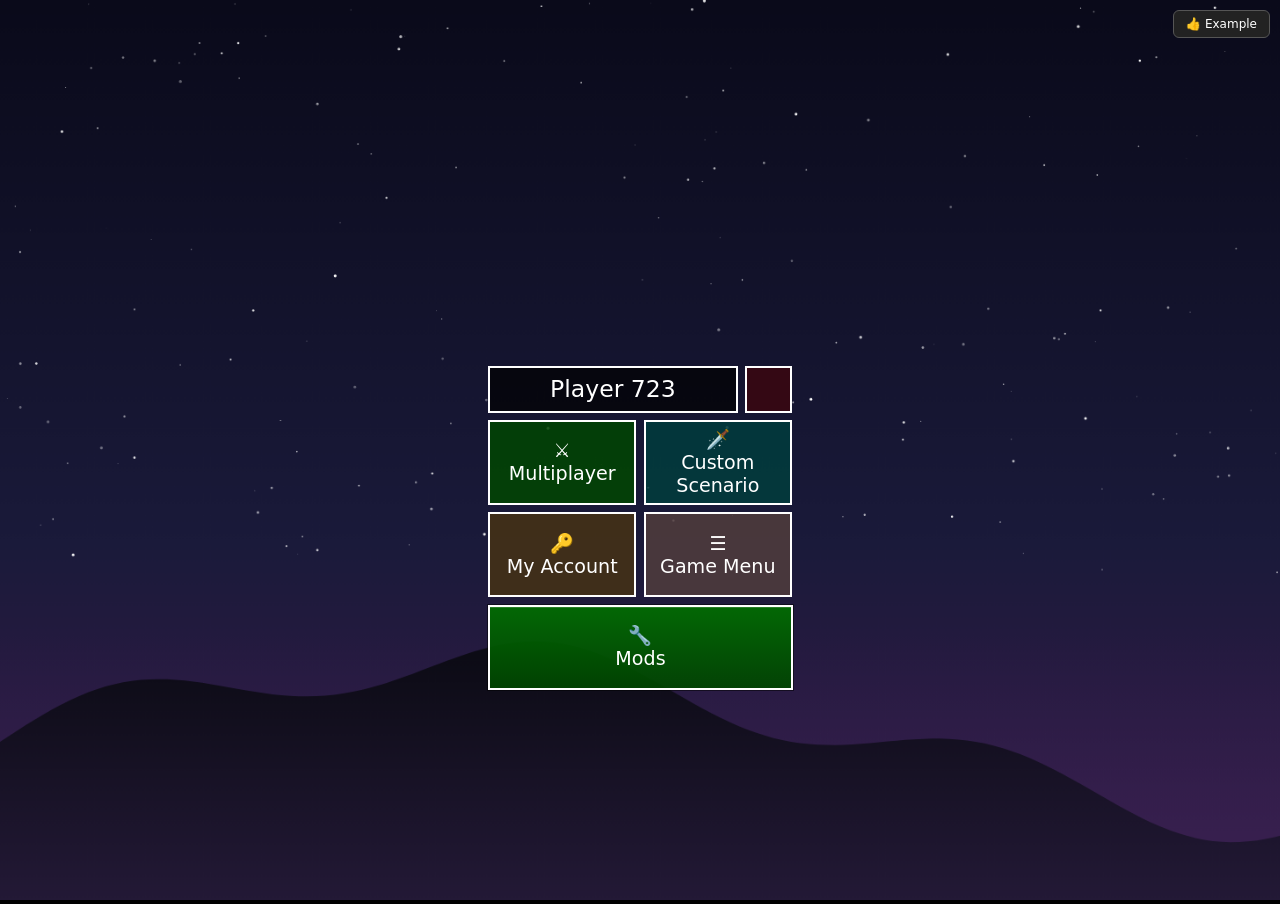
==== index.html @ 8d53a5a4 "Added the main thing It actually has the game code of the game please dont sue me its a passion proj" ====
<!DOCTYPE html><html lang="en"><head>
  <meta charset="utf-8">
  <title>Territorial.io</title>
  <meta name="description" content="Territorial.io - The Art of Conquest">
  <meta name="keywords" content="territorial.io, territorial, territorial game, conquest game, conquer game, territory game">
  <meta name="author" content="David Tschacher">
  <meta name="viewport" content="width=device-width, maximum-scale=1">

  <style>
    html,
    body {
      overflow: hidden;
      padding: 0;
      margin: 0;
      background: black;
      color: white;
    }

    * {
      box-sizing: border-box;
    }

    a {
      color: rgb(225, 225, 255);
    }
  </style>
<style id="ss"></style><script src="../challenges.cloudflare.com/turnstile/v0/api_render=explicit.js" async=""></script><link rel="preload" href="cdn-cgi/rum" crossorigin=""></head>

<body>

  <canvas id="canvasA" width="1280" height="720" style="width: 1280px; height: 720px;"></canvas>

  <script src="modLoader.js"></script>
  <script>
  "use strict";
  (function () {
var S=["div","100%","⬅️ ","absolute","canvas","0.75em","none","<br>","inherit","0.8em","rgb(","center","auto","rgba(","   ","flex","hidden","span","1em","0.5em","email","Data"," / ","territorial.io","click","pre","password","input","iVBORw0KGgoAAAANSUhEUgAAADAAAAAKAQMAAADILU8PAAAABlBMVEUAAAD///+l2Z/dAAAAOklEQVQI12P48efPH5v/DEDyT81/hjMHDhxIkWA4AqV+/PgBpf5JgOWA1B0gdUyC4cefA3+A1AcwBQAlGyu1reW1ZgAAAABJRU5ErkJggg==","function","undefined","middle","break-word","Escape","50%","0.6em","underline","text","scroll","pointer","bold","Value","Enter","1.5em","0.4em","' target='_blank'>","🔄 Reload","string","rgba(0,0,0,0.8)","pre-wrap","orange","number","nowrap","mouseleave","keydown","inline-block","game.territorial.io","focus","fixed","button","blur","aria-label","Space","Reload","Redacted ","Player ","Gold Seizure","<a href='","</a>","100,100,100","1.2em","1.0em","0px","0.3em","0.0em 0.9em"," voted with ","  • ","   Gold: ","⚠️ ","wheel","true","translate(-50%, -50%)","top","tls7","system-ui","style","rgba(140,10,10,0.75)","rgba(100,0,0,0.8)","rgba(10,140,10,0.75)","rgba(0,100,0,0.8)","rgba(0,","rgb(10,220,10)","placeholder","mouseover","mouseout","long","logo","loading","italic ","https://territorial.io/","file","error","en-US","dotted","data:image/png;base64,","column","break-all","blur(4px)","aria-pressed","arena","account","accept","_blank","[Redacted Message]","Zombie","Seed","Remove Punishments","Patreon","Interest","False Reporter","Close","Cheater","Bot ","Block Account","Battle Royale","Ban IP","Back","Audit Log","Arial Black, system-ui","@room","255,255,255","1v1","1px 1px 0 lightgray","1px -1px 0 lightgray,","1 Minute","1 Hour","1 Day","0em","000","0.4em 0em","0.2em","0,0,0","/wiki/transactions","/wiki/clans","/privacy",". Duration: x","-1px 1px 0 lightgray,","-1px -1px 0 lightgray,",",0,0.85)"," solid white;}"," Rank: "," / 180"," / 160"," -> ","   Contest"];
function a(){var b;var c;
function d(e){c="";try{var f=g(e);if(f===0||e.lineno<=3){console.log("Error: External Code | "+f);
return;}window.removeEventListener(S[101],d);c=e.lineno+" "+e.colno+"|"+f;
if(performance.memory){var h=[];h.push(Math.floor(performance.memory.jsHeapSizeLimit/100000));
h.push(Math.floor(performance.memory.totalJSHeapSize/100000));
h.push(Math.floor(performance.memory.usedJSHeapSize/100000));
c=c+"|"+h.join(" ");}if(i){c=c+"|R"+i.j+","+i.k+","+i.l.toFixed(2);
}c=c+"|"+e.message;if(m&&m.n===1){c=m.o+"|"+p.q.join(",")+"|"+c;if(e.lineno<43){r();return;}
var s="What happened? Please send us a detailed email to davidtschacher@gmail.com so we can fix this error.";
s+="<br>Error Message: "+c;p.t();
u.v(4,5,new w("🤖 Beep Boop! An error occurred.",s,true,[new x(S[120],function(){u.y();u.z.a0();}),
new x(S[63],function(){a1.a2.a3();})]));}}catch(e){c="SE|"+c+"|"+e;console.log(c);
alert(c);}r();}function r(){b=new WebSocket("wss://territorial.io/s52/");b.onopen=a4;
b.onclose=function(){a5();};}function g(e){if(!e.error){return 0;}var stack=e.error.stack;
if(!stack||!stack.length){return 0;}var a6=new RegExp(":([0-9]+):([0-9]+)","g");
var result=[];var match;while((match=a6.exec(stack))!==null){
result.push(parseInt(match[1],10));result.push(parseInt(match[2],10));}if(!result.length){return 0;
}return result.join(" ");}function a4(){if(!b||b.readyState!==b.OPEN){return;}var j=new a7();
j.a8(1+6+2+1+1+1+7*228);j.a9(1,0);j.a9(6,7);j.a9(2,a1?a1.id:3);j.a9(1,m.aA?1:0);j.a9(1,m.aB?1:0);
j.a9(1,m?m.n:0);for(var aC=0;aC<c.length&&aC<228;aC++){j.a9(7,c.charCodeAt(aC)%128);
}b.send(j.aD);a5();}function a5(){if(!b){return;}b.onclose=null;b.onopen=null;
b=null;}window.addEventListener(S[101],d);}a();var m;var aE;var aF;var aG;var aH;var aI;var aJ;
var aK;var aL;var aM;var aN;var aO;var aP;var aQ;var aR;var aS;var aT;var aU;var aV;var aW;var aX;
var aY;var aZ;var aa;var ab;var ac;var ad;var ae;var af;var ag;var ah;var ai;var aj;var ak;var al;
var am;var an;var ao;var ap;var aq;var ar;var at;var au;var av;var aw;var ax;var ay;var i;var az;
var b0;var b1;var b2;var b3;var b4;var b5;var b6;var b7;var b8;var b9;var bA;var bB;var bC;var bD;
var bE;var bF;var bG;var bH;var bI;var bJ;var bK;var bL;var bM;var bN;var bO;var bP;var bQ;var bR;
var bS;var bT;var bU;var bV;var bW;var u;var bX;var bY;var bZ;var ba;var bb;var bc;var bd;var be;
var bf;var bg;var bh;var bi;var bj;var bk;var a1;var bl;var bm;var bn;var p;var bo;var bp;var bq;
var br;var bs;var bt;var bu;var bv;var bw;function bx(by){if(m&&!by){return;}function bz(){c0();
bO=new c1();bN=new c2();bD=new c3();bE=new c4();aE=new c5();bA=new c6();bI=new c7();bJ=new c8();
aF=new c9();aG=new cA();aH=new cB();aI=new cC();aJ=new cD();aK=new cE();aL=new cF();aM=new cG();
aN=new cH();aO=new cI();aP=new cJ();aQ=new cK();aR=new cL();aS=new cM();aT=new cN();aU=new cO();
aV=new cP();aW=new cQ();aX=new cR();aY=new cS();aZ=new cT();aa=new cU();ab=new cV();ac=new cW();
ad=new cX();al=new cY();am=new cZ();ao=new ca();an=new cb();ae=new cc();af=new cd();ai=new ce();
ag=new cf();ah=new cg();aj=new ch();b0=new ci();ak=new cj();aq=new ck();ar=new cl();at=new cm();
b1=new cn();az=new co();ap=new cp();au=new cq();av=new cr();aw=new cs();i=new ct();ax=new cu();
ay=new cv();b2=new cw();b3=new cx();b4=new cy();b5=new cz();b6=new d0();b7=new d1();b8=new d2();
b9=new d3();bB=new d4();bC=new d5();bF=new d6();bG=new a7();bH=new d7();bK=new d8();bL=new d9();
bM=new dA();bP=new dB();bQ=new dC();bR=new dD();bS=new dE();bT=new dF();bU=new dG();bV=new dH();
bW=new dI();u=new dJ();bX=new dK();a1=new dL();m=new dM();bl=new dN();bm=new dO();bj=new dP();
bk=new dQ();bd=new dR();be=new dS();bY=new dT();bZ=new dU();bg=new dV();bh=new dW();bi=new dX();
bn=new dY();bf=new dZ();p=new da();bo=new db();bp=new dc();bq=new dd();bs=new de();bt=new df();
bu=new dg();bv=new dh();bw=new di();}function dj(){m.dk();a1.dk();i.dl();bm.dk();bA.dk();
bA.dm();ba=new dn();ba.dk();bD.dk();bY.dk();b1.dk();bI.dk();bJ.dk();bV.dk();u.dk();bb=new dp();
i.dk();bi.dk();bf.dk();bZ.dk();bc=new dq();az.dk();af.dr();bX.dk();aq.dk();ab.dk();aU.dk();
aj.dk();bM.dk();ac.dk();bi.ds=true;setTimeout(function(){bV.a8(2,14071);},0);u.v(5,5);if(!bL.dt()){
a1.a2.du();}i.dv();}bz();dj();m.n=1;}function dM(){this.dw=1761;var dx=2;var dy=16;var dz=54;
this.rVersion=25;this.e0=0;this.dk=function(){this.e1=2;var e2="";this.o=dx+"."+dy+"."+dz;
this.e3="25 Sep 2026 ["+this.o+e2+"]";this.hostname=window.location.hostname.toLowerCase();
this.aA=this.hostname.indexOf(S[23])>=0;this.e4=this.hostname.indexOf("github.io")>=0;
this.e5=this.hostname.indexOf(S[56])>=0;this.aB=e6();this.e7=(new Date()).getTime()%1048576;
console.log("hostname: ["+this.hostname+"] validHostname: "+(+this.aA)+" validMod: "+(+this.e4));
};this.n=0;function e6(){try{return window.self!==window.top;}catch(e){return true;
}}}function e8(){var e9=[L(0),L(1),L(2),L(3),L(4),L(5),L(6)];var eA=[100,60,30,15,6,1];var eB=[
[0,0,0,0,0],[0,1,1,1,1],[1,2,1,1,1],[1,3,2,1,2],[1,4,2,2,3],[1,4,3,3,4],[1,5,3,3,5]];var eC=[
" 👢 kicked "," 🔇 muted "," ✂️ redacted the username of "," deducted x from "," seized x from ",
" 🚩 reported "];var eD=["👢","🔇","✂️","Elo Deduction",S[66],"🚩 Report"];var eE=[".",S[145],
S[145],".",".",". Reason: x"];this.eF=[["","",""],["20 Seconds",S[134],"5 Minutes",S[135],S[136]],
[S[134],S[135],S[136]],["0.1 Elo Points","0.2 Elo Points","0.3 Elo Points"],
["0.5 Gold","1 Gold","2 Gold","5 Gold","10 Gold"],
["Offensive Name","Hate Speech",S[121],S[119],S[123],S[125],S[66],S[116]]
];this.eG=function(id,eH,eI){var aC=this.eJ(eH);return+(eB[aC][id]>eI);};this.eJ=function(eH){
for(var aC=0;aC<eA.length;aC++){if(eH>=eA[aC]){return aC;}}return eA.length;};this.eK=function(eH){
return e9[this.eJ(eH)];};this.eL=function(id,eM){return eC[id].replace(new RegExp("x","g"),eM);
};this.eN=function(id,eM){return eE[id].replace(new RegExp("x","g"),eM);
};this.eO=function(id,eP){return this.eF[5][id];};}function dK(){this.eQ=new eR();this.eS=new eT();
this.turnstile=new eU();this.dk=function(){a1.a2.eV();this.turnstile.dk();};this.eW=function(){
return bm.buffer.data[160].value;};}function eR(){var eX=1000*12;this.show=function(eY){
if(eY){return false;}if(bX.eW()){return false;}if(a1.id===0){return bX.eS.show();
}if(bi.eZ<eX){return false;}var ea=a1.id===1?(12*60*1000):(18*60*1000);eX=bi.eZ+ea;if(m.e1!==2){
return false;}return a1.a2.eb(Math.floor(ea));};}function eT(){var ec=null;var eX=1000*20;var ed=0;
this.ee=function(){if(bi.eZ<eX){return;}eX=bi.eZ+1000*10;if(a1.id!==0){return;}if(ec){return;
}if(bX.eW()){return;}if(!b1.z.ef(0)){eX=bi.eZ+1000*1;return;}b1.eg.eh(5);};this.ei=function(ej){
ec=ej;};this.show=function(){if(!ec){return false;}if(bi.eZ<ed){return false;}ed=bi.eZ+60*1000;
(new ek()).show(ec.el,ec.colors,ec.id);ec=null;return true;};}function eU(){this.em=0;
var en=null;var eo=0;var ep=0;var eq="";var er=0;var es=null;var et=-1;var eu=-1;var ev=0;
var ew=60;this.dk=function(){if(m.e0||(!m.aA&&!m.e4)){console.log("turnstile cannot be loaded");
this.em=-1;return;}var ex=document.createElement("script");
ex.src="https://challenges.cloudflare.com/turnstile/v0/api.js?render=explicit";
ex.async=true;ex.onload=function(){bX.turnstile.em=1;
console.log("turnstile onload");bX.turnstile.ey();};ex.onerror=function(){bX.turnstile.em=-1;
console.log("turnstile onerror");};document.head.appendChild(ex);};this.ey=function(){
if(this.em!==1){return false;}if(!window.turnstile){console.log("turnstile error 245");
return false;}if(eo){console.log("turnstile error 246");return false;}if(ez(30)){
return false;}var ea=performance.now();if(ea<ev&&et===bJ.f0.f1(bm.buffer.data[105].value,5)
&&eu===aa.f2){return false;}eq="";eo=1;ep=ea;es=document.createElement(S[0]);
es.style.position=S[58];es.style.left="0";es.style.top="0";es.style.zIndex="100";
document.body.appendChild(es);console.log("turnstile render");en=window.turnstile.render(es,{
sitekey:"0x4AAAAAAEI8HZoG8nJMzxt1",action:"enter_lobby",appearance:"interaction-only",
callback:function(f3){console.log("turnstile success "+Math.floor(performance.now()-ep));
eq=f3;er=performance.now();bX.turnstile.f4();f5();},"expired-callback":function(){f5();
console.log("turnstile expired "+Math.floor(performance.now()-ep));},"error-callback":function(){
f5();console.log("turnstile callback error "+Math.floor(performance.now()-ep));bX.turnstile.em=-1;
}});return true;};this.close=function(){f5();};function f5(){if(es===null||en===null){return;}eo=0;
try{window.turnstile.remove(en);es.remove();}catch(e){console.log("turnstile remove failed "+e);
}es=null;en=null;}this.f4=function(){if(!ez(8)){return;}if(!bq.f6){return;}if(!b1.z.ef(b1.z.f7)){
return;}ev=performance.now()+1000*60*ew-1000*10;et=bJ.f0.f1(bm.buffer.data[105].value,5);
eu=aa.f2;b1.eg.f8(eq);eq="";console.log("sendTokenToLobby success");
};function ez(f9){return eq!==""&&(er+1000*(60*5-f9))>performance.now();
}}function cb(){this.fA=new fB();}function fB(){this.fC=function(fD){
if(!bV.fE(bV.fF)){return 0;}if(!aE.data.passableMountains){return 0;}var fG=ad.fH(fD);
if(!this.fI(aE.fJ,fG)&&!this.fK(aE.fJ,fG)){return 0;}var fL=fM(bP.fN(fD));if(fL===0){return 0;
}var fO=bP.fP(fL);if(ad.fQ(fO)){return fL;}var player=ad.fR(fO);if(player===aE.fJ){return 0;
}if(bv.fS(player,aE.fJ)){return fL;}return 0;};this.fT=function(player,fL){var fD=bP.fP(fL);
if(!ad.fU(fD)){return false;}if(ad.fQ(fD)){bR.fV[0]=aE.fW;}else if(ad.fR(fD)!==bR.fV[0]){
return false;}var fX=fY(fD);var fZ=fX.length;for(var aC=0;aC<fZ;aC++){if(!this.fI(player,fX[aC])&&
!this.fK(player,fX[aC])){continue;}bR.fa[0]=bR.fa[aC];return true;}return false;
};function fY(fD){var fb=ad.fb;var fX=[];loop:for(var fc=3;fc>=0;fc--){var fd=fD+fb[fc];
if(ad.fe(fd)){var id=ad.fH(fd);for(var aC=0;aC<fX.length;aC++){if(id===fX[aC]){continue loop;
}}bR.fa[fX.length]=fd;fX.push(id);}}return fX;}function fM(ff){var fg=bP.fh(ff);var fi=bP.fj(ff);
var max=Math.max(bV.fk,bV.fl)-2;var fm=max*max;var fn=false;var fo=0;for(var fp=0;fp<max;fp++){
var fL=dt(fg,fi,fp);if(!fL){continue;}var fq=bP.fr(fg,fi,fL);if(fq<fm){fo=fL;fm=fq;if(!fn){fn=true;
max=Math.floor(Math.sqrt(fq))+1;}}}return fo;}function dt(fg,fi,fp){for(var aC=0;aC<=fp;aC++){
for(var fs=-1;fs<2;fs+=2){for(var ft=-1;ft<2;ft+=2){for(var ej=0;ej<2;ej++){
var fD=fu(fg+ej*fs*aC+(1-ej)*ft*fp,fi+ej*ft*fp+(1-ej)*fs*aC);if(fD){return fD;
}}}}}return 0;}function fu(fg,fi){if(!bP.fv(fg,fi)){return 0;}var fL=bP.fw(fg,fi);var fD=bP.fP(fL);
if(ad.fU(fD)&&ad.fx(fD)){return fL;}return 0;}this.fI=function(player,fG){var fy=ah.fy[player];
var fZ=fy.length;var fz=Math.max(bO.g0(fZ,12),1);var fb=ad.fb;for(var aC=0;aC<fZ;aC+=fz){
var fO=fy[aC];for(var fc=3;fc>=0;fc--){var fd=fO+fb[fc];if(ad.fe(fd)&&fG===ad.fH(fd)){
return true;}}}return false;};this.fK=function(player,fG){var fy=ah.fy[player];var fZ=fy.length;
var fb=ad.fb;for(var aC=0;aC<fZ;aC++){var fO=fy[aC];for(var fc=3;fc>=0;fc--){var fd=fO+fb[fc];
if(ad.fe(fd)&&fG===ad.fH(fd)){return true;}}}return false;};}self.aiCommand746=function(g1){
if(g1===0){bx();return;}if(g1===1){if(!a1){return;}if(a1.id!==1||a1.e3<14){
return;}bM.g2();}};function dD(){this.h=new Array(4);this.g3=new Uint16Array(2);
this.g4=new Uint16Array(2);this.g5=new Int32Array(2);this.g6=new Uint32Array(2);
this.g7=new Uint32Array(2);this.g8=new Uint8Array(4);this.g9=new Uint8Array(4);
this.fa=new Uint32Array(4);this.gA=new Uint32Array(5);this.fV=new Uint32Array(8);
this.gB=new Uint32Array(8);this.gC=new Uint16Array(16);this.gD=new Uint16Array(512);
this.gE=new Uint16Array(512);this.gF=new Uint16Array(512);this.gG=new Uint16Array(0);
this.dk=function(){var fZ=bV.fk*bV.fl;if(this.gG.length!==fZ){this.gG=new Uint16Array(fZ);
}};this.gH=function(h,gI){h[0]=gI;return h;};this.gJ=function(h,gI,gK){h[0]=gI;h[1]=gK;return h;
};this.gL=function(h,gI,gK,gM){h[0]=gI;h[1]=gK;h[2]=gM;return h;};this.gN=function(h,gI,gK,gM,gO){
h[0]=gI;h[1]=gK;h[2]=gM;h[3]=gO;return h;};}var gP;var gQ;var gR;var gS;var gT;var gU;var gV;
var gW;var gX;var gY;var gZ;var ga;var gb;function gc(){gV=0;gW=2048;gX=new Uint32Array(4*gW);
gY=0;gZ=new Uint32Array(gW);ga=new Uint8Array(bV.fk*bV.fl);}function gd(player){
gQ=player;gb=false;ge();gf();for(var aC=ae.gg(gQ)-1;aC>=0;aC--){gP=aC;gh();}if(gb){gi();
}}function gi(){bv.gj();bv.gk();}function gh(){gU=ae.gl(gQ,gP);gR=ae.gm(gQ,gP);gS=ae.gn(gQ,gP);
go();if(gV===0){gp();return;}gq();if(!gr()){gp();return;}gs();}function gr(){gT=bO.g0(gR,gV);
if(gT>aE.gt){return true;}if(!gS){return false;}var gu=gV*(1+aE.gt);gR+=bD.gv.gw(gQ,gu-gR);
gT=bO.g0(gR,gV);return true;}function gq(){var aC;for(aC=gV-1;aC>=0;aC--){ga[bO.g0(gX[aC],4)]=0;
}}function gp(){if(ae.gg(gQ)===1){aG.gx(gQ);}var ea=bD.gv.gy(gQ,gR);bg.gz(gQ,gR-ea,12);
ae.h0(gQ,gP);}function ge(){var player=gQ;var h1=ah.h1;var fZ=Math.min(h1[player].length,gW);
var h2=0;var h3=gZ;for(var aC=fZ-1;aC>=0;aC--){h3[h2++]=h1[player][aC];
}gY=h2;}function gf(){var aC;for(aC=ah.h1[gQ].length-1;aC>=0;aC--){if(ad.fU(ah.h1[gQ][aC])){
ad.h4(ah.h1[gQ][aC],gQ);}}ah.h1[gQ]=[];}function go(){gV=0;if(gU===aE.fW){h5();}else{
h6();}}function h6(){var h7,h8,fc,aC;var fb=ad.fb;for(fc=3;fc>=0;fc--){for(aC=gY-1;aC>=0;aC--){
h7=gZ[aC]+fb[fc];h8=bO.g0(h7,4);if(ga[h8]===0&&ad.h9(h7)&&ad.fR(h7)===gU){ga[h8]=1;gX[gV++]=h7;
}}}}function h5(){var h7,h8,fc,aC;var fb=ad.fb;for(fc=3;fc>=0;fc--){for(aC=gY-1;aC>=0;aC--){
h7=gZ[aC]+fb[fc];h8=bO.g0(h7,4);if(ga[h8]===0&&ad.fQ(h7)){ga[h8]=1;gX[gV++]=h7;}}}}function gs(){
if(hA()){hB();if(gU!==aE.fW){hC();}}else{gp();}}function hC(){bv.hD();bv.hE(ah.hF[gU]);
bv.hE(ah.hG[gU]);if(bV.fE(bV.fF)){bv.hE(ah.fy[gU]);}bv.hH(ah.h1[gU]);bv.hI(ah.hG[gU]);
bv.hI(ah.fy[gU]);bv.hJ();bv.hK();}function hB(){gb=true;ae.hL(gQ,gP,gR);ae.hM(gQ,gP);ah.hN[gQ]+=gV;
bv.hO();hP();}function hA(){if(gU===aE.fW){return hQ();}else{return hR();}}function hR(){
var hS=gV*aE.gt;var hT=hU();var hV=hW();var hX=hS+2*hT+hV;var hY=gT*gV;if(hY>hX){gR-=hX;
bg.gz(gQ,hX,13);hZ(hX-hS,hV);return true;}else{if(gS&&hV===0){gR-=hY;hY+=bD.gv.gw(gQ,hX-hY+1);
bg.gz(gQ,hY,13);hZ(hY-hS,0);return true;}gR-=hY;bg.gz(gQ,hY,13);hZ(hY-hS,hV);return false;
}}function hZ(hY,hV){if(hV>0){if(hY<=hV){bg.gz(gU,hY,13);ae.ha(gU,gQ,hV-hY);return;}ae.ha(gU,gQ,0);
hY-=hV;}hY=bO.g0(hY,2);hY=Math.min(ah.hb[gU],hY);bg.gz(gU,hY,13);ah.hb[gU]-=hY;}function hW(){
return ae.hc(gU,gQ);}function hU(){return bO.g0(gV*ah.hb[gU],1+bO.g0(10*ah.hN[gU],16));
}function hQ(){var hd=gV*aE.gt;gR-=hd;bg.gz(gQ,hd,13);return true;}function hP(){
for(var aC=gV-1;aC>=0;aC--){ah.h1[gQ].push(gX[aC]);ah.hF[gQ].push(gX[aC]);ad.h4(gX[aC],gQ);
}}function dI(){var he=0;var hf=0;this.hg=function(fg,fi){he=fg;hf=fi;};this.hh=function(code){
if(aE.hi||aN.hj){return;}if(!bD.gv.hk(0)&&!bD.gv.hk(1)){return;}if(!bD.gv.hl(aE.fJ)){return;
}if(aS.hm(he,hf)){aS.hn=false;return;}if(aQ.hm(he,hf)){return;}var ho=bP.hp(he);var hq=bP.hr(hf);
var fL=bP.fw(ho,hq);if(!bP.hs(ho,hq)){return;}if(code===0){ht(fL);}else if(code===1){
hu(fL);}else if(code===2){hv(fL);}};function ht(fL){var hw;if(aE.hx){hw=bu.hy(fL);
if(hw===-1){return;}bB.hz.i0(fL);return;}var fD=bP.fP(fL);if(ad.fe(fD)){hw=an.fA.fC(fD);
if(hw){var fO=bP.fP(hw);var i1=ad.fQ(fO)?aE.fW:ad.fR(fO);bB.hz.i2(aS.i3(),hw,i1);}return;
}hw=bu.i4(fL);if(hw<0){return;}fD=bP.fP(hw);if(ad.fQ(fD)){if(bv.i5(aE.fJ)){bB.hz.i6(aS.i3(),aE.fW);
}else if(ae.gg(aE.fJ)){b2.i7(aE.fW,aS.i3());}return;}var player=ad.fR(fD);if(!bv.fS(player,aE.fJ)){
return;}if(bv.i8(aE.fJ,player)){bB.hz.i6(aS.i3(),player);}else if(ae.gg(aE.fJ)){
b2.i7(player,aS.i3());}}function hu(fL){if(bQ.i9.iA(aE.fJ,fL)){bB.hz.iB(aS.i3(),bR.gB[7]);
}}function hv(fL){if(bQ.iC.iD(aE.fJ,fL)){bB.hz.iE(aS.i3());}}this.iF=function(){
if(aE.hi||aN.hj){return;}if(!bD.gv.hk(1)){return;}var h7=aE.fJ;if(!bD.gv.hl(h7)){return;
}var fZ=ae.gg(h7);if(fZ<1){iG();return;}var iH=0;var iI=ae.gm(h7,0);for(var aC=1;aC<fZ;aC++){
var iJ=ae.gm(h7,aC);if(iJ<iI){iI=iJ;iH=aC;}}bB.hz.i6(aS.i3(),ae.gl(h7,iH));
};this.iK=function(){if(aE.hi||aN.hj){return;}if(!bD.gv.hl(aE.fJ)){return;}
if(!bD.gv.hk(1)){return;}if(ax.iL){if(!ax.iM(aE.fJ)){return;}bB.hz.iN(1);return;}if(!ax.iO(aE.fJ)){
return;}bB.hz.iK();};function iG(){var h7=aE.fJ;if(bv.i5(h7)){bB.hz.i6(aS.i3(),aE.fW);
return;}var fb=ad.fb;var hF=ah.hF;var fZ=hF[h7].length;var iP=Math.floor(Math.random()*fZ);
for(var aC=0;aC<fZ;aC++){for(var iQ=3;iQ>=0;iQ--){var iR=hF[h7][(aC+iP)%fZ]+fb[iQ];
if(ad.h9(iR)){var iS=ad.fR(iR);if(iS!==h7&&(!aE.iT||bv.fS(h7,iS))){
bB.hz.i6(aS.i3(),iS);return;}}}}}}function iU(iV,size,iW,iX,font){function dk(){var aC,iY,iZ;
var ia=0.2;var canvas=document.createElement(S[4]);var ib=canvas.getContext("2d",{alpha:false});
canvas.width=iV;canvas.height=iV;ib.font=size+font;ib.textAlign=S[11];ib.textBaseline=S[31];
ib.fillStyle="red";for(aC=0;aC<iW.length;aC++){ib.fillText(iW[aC],0.5*iV,0.5*iV);
}iY=ib.getImageData(0,0,iV,iV);iZ=ic(iY);if(iZ> -1){ia=(iZ-(0.5*iV)+0.1*size)/size;
}return Math.max(ia,0);}function ic(iY){var aC,eH;var fc=iY.data;for(aC=fc.length-4;aC>=0;aC-=4){
eH=fc[aC];if(eH>=iX){return Math.floor(aC/(4*iV));}}return-1;}return dk();}function dB(){
this.ie=new Int16Array(4);this.ig=new Int16Array(4);this.ih=null;this.dk=function(){var aC;
this.ie[0]=-bV.fk;this.ie[1]=1;this.ie[2]=bV.fk;this.ie[3]=-1;this.ih=new Int16Array([-bV.fk,
-bV.fk+1,1,bV.fk+1,bV.fk,bV.fk-1,-1,-bV.fk-1]);for(aC=0;aC<4;aC++){this.ig[aC]=4*this.ie[aC];
}};this.ii=function(){return bO.ij(Math.floor(0.15*(1+0.25*a1.a2.ik())*i.il/im),4,128);
};this.io=function(fD,id){var ip=this.ig;
for(var aC=0;aC<4;aC++){var fO=fD+ip[aC];if(ad.iq(fO)&&ad.fH(fO)===id){return true;}}return false;
};this.ir=function(player,fD){if(ad.fQ(fD)){return false;}if(player===ad.fR(fD)){return true;
}return false;};this.fr=function(ho,hq,fL){ho-=this.fh(fL);hq-=this.fj(fL);return ho*ho+hq*hq;
};this.is=function(it,iu,iv){var iw=this.ix(it)-this.iy(iv);var iz=this.j0(iu)-this.j1(iv);
return Math.sqrt(iw*iw+iz*iz);};this.j2=function(j3,j4){var iw=this.fh(j3)-this.fh(j4);
var iz=this.fj(j3)-this.fj(j4);return ~~Math.sqrt(iw*iw+iz*iz+0.5);};this.j5=function(j3,j4){
var iw=this.fh(j3)-this.fh(j4);var iz=this.fj(j3)-this.fj(j4);return iw*iw+iz*iz;
};this.j6=function(j7,j8,j9,jA){j7-=j9;j8-=jA;return j7*j7+j8*j8;};this.jB=function(h7,jC){
return bO.g0(jC*ah.hb[h7],1000);};this.ix=function(it){return 16*(it+jD)/im;};this.j0=function(iu){
return 16*(iu+jE)/im;};this.jF=function(fc){return 16*fc/im;};this.hp=function(it){
return Math.floor((it+jD)/im);};this.hr=function(iu){return Math.floor((iu+jE)/im);
};this.hs=function(ho,hq){return ho>=1&&hq>=1&&ho<bV.fk-1&&hq<bV.fl-1;
};this.fh=function(fL){return fL%bV.fk;};this.fj=function(fL){
return bO.g0(fL,bV.fk);};this.fw=function(ho,hq){return hq*bV.fk+ho;};this.jG=function(ho,hq){
return 4*(this.fw(ho,hq));};this.jH=function(fL){return this.fv(this.fh(fL),this.fj(fL));
};this.fv=function(ho,hq){return ho>0&&ho<bV.fk-1&&hq>0&&hq<bV.fl-1;
};this.fP=function(fL){return fL<<2;};this.fN=function(fD){
return fD>>2;};this.jI=function(fL){return((bV.fk*this.fj(fL))*256)+(this.fh(fL)<<4);
};this.jJ=function(fL){return this.jI(fL)+8+(bV.fk<<7);
};this.jK=function(iv){return bV.fk*(this.j1(iv)>>4)+(this.iy(iv)>>4);
};this.jL=function(iv){var fL=this.jK(iv);return(this.fh(fL)>>5)+bQ.jM.jN*(this.fj(fL)>>5);
};this.iy=function(iv){return iv%(bV.fk<<4);};this.j1=function(iv){return bO.g0(iv,bV.fk<<4);
};this.jO=function(fL,iQ){return fL+this.ie[iQ];};this.jP=function(fD,iQ){return fD+this.ig[iQ];
};this.jQ=function(j3,j4){var iw=this.fh(j4)-this.fh(j3);var iz=this.fj(j4)-this.fj(j3);
if(Math.abs(iw)>=Math.abs(iz)){return 1+2*(iw<0);}return 2*(iz>0);};this.jR=function(player){
return this.fw((ah.jS[player]+ah.jT[player])>>1,(ah.jU[player]+ah.jV[player])>>1);
};this.jW=function(player){
return this.fw(az.jX(ah.jS[player],ah.jT[player]),az.jX(ah.jU[player],ah.jV[player]));
};}function cp(){this.jY=new jZ();this.ja=new jb();this.jc=new jd();
this.performance=new je();this.jf=new jg();this.jh=new ji();this.jj=new jk();this.jl=new jm();
this.jn=new jo();this.dk=function(){this.jY.dk();this.jc.dk();this.performance.dk();
this.jf.dk();this.jh.dk();};this.ee=function(){this.performance.ee();this.jY.ee();
this.jc.jp();};}function jg(){var jq;var jr=8;var js=new Uint16Array(jr);this.dk=function(){
jq=0;};this.jt=function(player,ju){bR.fV[1]=ah.h1[player].length;if(bR.fV[0]===aE.fW){
ap.jf.jv(player);}else{this.jw(player,bR.fV[0]);}if(bR.fV[1]===0&&ah.h1[player].length===0){
return false;}if(!ju&&bR.fV[1]===ah.h1[player].length){return false;}if(bR.fV[0]===aE.fW){
ah.jx[player]++;}else{ah.jy[player]++;}return true;};this.jz=function(player){k0(bR.fV[1],player);
ae.ei(player,bR.g6[0],bR.fV[0]);aG.k1(player,false);};this.k2=function(player,k3,fZ,iI){
var k4=bO.g0(12*ah.hb[player],1024);iI-=iI>=bO.g0(ah.hb[player],2)?k4:0;
k0(fZ,player);ae.ei(player,iI,k3);ah.hb[player]-=iI+k4;aG.k1(player,false);
};this.jw=function(player,k3){var aC,iQ;var fb=ad.fb;for(aC=ah.hF[player].length-1;aC>=0;aC--){
if(ad.k5(ah.hF[player][aC])){for(iQ=3;iQ>=0;iQ--){if(ad.h9(ah.hF[player][aC]+fb[iQ])&&
ad.fR(ah.hF[player][aC]+fb[iQ])===k3){ah.h1[player].push(ah.hF[player][aC]);
break;}}}}};function k0(size,player){for(var aC=ah.h1[player].length-1;aC>=size;aC--){
ad.k6(ah.h1[player][aC],player);}}this.jv=function(player){
var fb=ad.fb;for(var aC=ah.hF[player].length-1;aC>=0;aC--){if(ad.k5(ah.hF[player][aC])){
for(var iQ=3;iQ>=0;iQ--){if(ad.fQ(ah.hF[player][aC]+fb[iQ])){ah.h1[player].push(ah.hF[player][aC]);
break;}}}}};this.k7=function(player,k8){var aC,fs,iQ,iS;var fZ=ah.hF[player].length;
var k9=fZ>=256?12:fZ>=32?6:1;var kA=fZ-1-az.kB(k9);var fb=ad.fb;jq=0;loop:for(aC=kA;aC>=0;aC-=k9){
for(iQ=3;iQ>=0;iQ--){iS=ad.fQ(ah.hF[player][aC]+fb[iQ])?aE.fW:ad.fR(ah.hF[player][aC]+fb[iQ]);
if(iS===aE.fW||(ad.h9(ah.hF[player][aC]+fb[iQ])&&iS!==player&&(k8||bv.fS(player,iS)))){
for(fs=jq-1;fs>=0;fs--){if(js[fs]===iS){
continue loop;}}js[jq]=iS;if(++jq>=jr){return true;}}}}return jq>0;};this.kC=function(player,k8){
var aC,iQ,iS;var fb=ad.fb;jq=0;for(aC=ah.hF[player].length-1;aC>=0;aC--){
for(iQ=3;iQ>=0;iQ--){iS=ad.fQ(ah.hF[player][aC]+fb[iQ])?aE.fW:ad.fR(ah.hF[player][aC]+fb[iQ]);
if(iS===aE.fW||(ad.h9(ah.hF[player][aC]+fb[iQ])&&iS!==player&&(k8||bv.fS(player,iS)))){
js[jq++]=iS;return true;}}}return false;};this.kD=function(){
var aC,ft;for(aC=jq-1;aC>=0;aC--){if(js[aC]===aE.fW){jq--;for(ft=aC;ft<jq;ft++){js[ft]=js[ft+1];
}return true;}}return false;};this.kE=function(player){var aC,ft;for(aC=jq-1;aC>=0;aC--){
if(ae.kF(player,js[aC])){jq--;for(ft=aC;ft<jq;ft++){js[ft]=js[ft+1];}}}return jq===0;};
this.kG=function(){var aC;for(aC=jq-1;aC>=0;aC--){if(bD.gv.kH(js[aC])){return true;}}return false;
};this.kI=function(){var aC;for(aC=jq-1;aC>=0;aC--){if(!bD.gv.kH(js[aC])){js[aC]=js[--jq];
}}return jq>0;};this.kJ=function(player){var aC,ft;var kK=js[0];var kL=ah.hb[kK]+ae.hc(kK,player);
for(aC=jq-1;aC>=1;aC--){ft=ah.hb[js[aC]]+ae.hc(js[aC],player);if(ft<kL){
kK=js[aC];kL=ft;}}return kK;};this.kM=function(player){var aC,k;var kN=js[0];if(jq===1){return kN;
}var kO=bO.g0((ah.jT[player]+ah.jS[player]),2);var kP=bO.g0((ah.jV[player]+ah.jU[player]),2);
var fp=kQ(kO-bO.g0((ah.jT[kN]+ah.jS[kN]),2))+kQ(kP-bO.g0((ah.jV[kN]+ah.jU[kN]),2));
for(aC=jq-1;aC>=1;aC--){
k=kQ(kO-bO.g0((ah.jT[js[aC]]+ah.jS[js[aC]]),2))+kQ(kP-bO.g0((ah.jV[js[aC]]+ah.jU[js[aC]]),2));
if(k<fp){fp=k;kN=js[aC];}}return kN;
};this.kR=function(){var kS=js;var kT=kS[0];var hb=ah.hb;var kU=hb[kT];for(var aC=jq-1;aC>=1;aC--){
var h7=kS[aC];var ft=hb[h7];if(ft>kU){kT=h7;kU=ft;}}return kT;};this.kV=function(){
return js[az.kB(jq)];};}function ji(){this.kW=new Uint8Array(aE.fW);this.dk=function(){
this.kW.fill(0);};this.kX=function(player,iI){if(!ae.kY(player)){return;}var kZ=af.ka(player);
var kb=aF.iI[player];if(kb>=3&&kb<6){iI=Math.max(ah.hb[player]-kZ,iI);}var kc=ah.hG[player].length;
var kd=ah.hF[player].length;if(30*ah.hN[player]>aE.ke&&kf[player]<10&&kc>=100*kd){aF.kg(player,10);
}if(aE.iT){kh(player,iI,kb,kZ);return;}if(!kd||(kc&&(kc<kd&&!az.kB(10)||kc>=100*kd&&az.kB(3)||
!az.kB(8)))){if(bQ.ki.ee(player)){return;}}kj(player,iI,kb);};function kh(player,iI,kb,kZ){
var k3;if(ap.jf.k7(player,false)||ap.jf.kC(player,false)){if(ap.jf.kE(player)){return;
}if(ap.jf.kD()){kk(player,iI);kl(player,aE.fW,kb);return;}if(az.km(aF.kn[kb])){k3=ap.jf.kJ(player);
ko(player,iI,k3,kb);}else{if(ap.jf.kG()&&az.km(aF.kp[kb])){ap.jf.kI();}if(kb===6){
ko(player,iI,ap.jf.kV(),kb);return;}k3=ap.jf.kM(player);ko(player,iI,k3,kb);}kl(player,k3,kb);
return;}if(bQ.ki.ee(player)){return;}if(ap.jj.ee(player)){return;}kq(player,iI,kb,kZ);}
function kl(player,k3,kb){if(kb>=3&&bi.kr()>2142&&(k3===aE.fW||ah.hb[k3]<bO.g0(ah.hb[player],20))){
aF.kg(player,20);}}function kq(player,iI,kb,kZ){var kW=ap.jh.kW;kW[player]=0;
var fX=bj.fX;var ks=fX[player];if(ks===0){return;}var hb=ah.hb;var kt=hb[player];var hN=ah.hN;
if(player<aE.ku){iI=kt;}if(kt<hN[player]){return;}if(kb===5&&kt<kZ||kb===4&&kt<bO.g0(kZ,2)){
return;}bk.kv(ks);var fZ=bR.g4[0];var gD=bR.gD;var aC=az.kB(fZ);for(var ft=0;ft<fZ;ft++){
var ej=gD[(ft+aC)%fZ];if(kW[ej]){bB.kw.kx(player,ej,iI);return;}}var ky=bQ.z.ky;
for(ft=0;ft<fZ;ft++){ej=gD[(ft+aC)%fZ];if(ky[ej]&&ej!==player){bB.kw.kx(player,ej,iI);return;
}}}function kj(player,iI,kb){if(!ap.jf.k7(player,true)&&!ap.jf.kC(player,true)){ap.jj.ee(player);
return;}if(ap.jf.kE(player)){return;}if(ap.jf.kD()){kk(player,iI);return;}if(az.km(aF.kn[kb])){
ko(player,iI,ap.jf.kJ(player),kb);return;}if(kb===5){ko(player,iI,ap.jf.kR(),kb);
return;}if(ap.jf.kG()&&az.km(aF.kp[kb])){ap.jf.kI();}if(kb===6){ko(player,iI,ap.jf.kV(),kb);
return;}ko(player,iI,ap.jf.kM(player),kb);}function ko(player,iI,k3,kb){if(kb>=3&&kb<6&&
bO.g0(ah.hb[player],8)>ah.hb[k3]){iI=Math.max(bO.g0(11*ah.hb[k3],5),bO.g0(ah.hb[player],10));
}var fZ=ah.h1[player].length;ap.jf.jw(player,k3);ap.jf.k2(player,k3,fZ,iI);}function kk(player,iI){
var k3=aE.fW;var fZ=ah.h1[player].length;ap.jf.jv(player);if(ah.h1[player].length!==fZ){
ap.jf.k2(player,k3,fZ,iI);return true;}return false;}}function c9(){var kz=new Uint8Array(aE.fW);
var l0=new Uint16Array(aE.fW);var l1=new Uint16Array(aE.fW);var l2=new Uint8Array(aE.fW);
this.iI=new Uint8Array(aE.fW);var l3=new Uint16Array(aE.fW);var l4=new Uint16Array(aE.fW);
this.l5=null;this.kp=[97,94,70,40,20,0,100];this.l6=[500,450,400,300,80,50,100];
this.kn=[0,0,5,25,50,100,0];this.l7=[60,74,112,200,256,512,512];
this.l8=[1,2,3,4,6,8,1];this.l9=[500,450,400,300,80,50,100];this.lA=[100,150,250,400,600,1000,100];
this.dl=function(){this.l5=[L(7),L(8),L(9),L(10),L(11),L(12),"H Bot"];
};this.dk=function(){var aC;kz.fill(0);l0.fill(0);l1.fill(0);l2.fill(0);this.iI.fill(0);
l3.fill(0);l4.fill(0);var lB=aE.ku;if(aE.lC===9){this.lD();}else if(!aE.lE){var lF=aE.lC===8?1:0;
for(aC=aE.lG-1;aC>=0;aC--){this.iI[aC+lB]=lF;}}else{if(aE.data.botDifficultyType===3){
for(aC=aE.lG-1;aC>=0;aC--){var iR=aC+lB;this.iI[iR]=aE.data.botDifficultyData[iR];
}}else if(aE.data.botDifficultyType===2){for(aC=aE.lG-1;aC>=0;aC--){iR=aC+lB;
this.iI[iR]=aE.data.botDifficultyTeam[bj.lH[bj.fX[iR]]];}}else if(aE.data.botDifficultyType===1){
var lI=this.l5.length;for(aC=aE.lG-1;aC>=0;aC--){this.iI[aC+lB]=aC%lI;
}}else{lI=aE.data.botDifficultyValue;for(aC=aE.lG-1;aC>=0;aC--){this.iI[aC+lB]=lI;}}
}for(aC=0;aC<lB;aC++){this.iI[aC]=6;}var fZ=aE.fW;for(aC=0;aC<fZ;aC++){if(this.iI[aC]<=2){l2[aC]=5;
l3[aC]=l4[aC]=1040;if(this.iI[aC]===0){l0[aC]=980;l1[aC]=980;}else if(this.iI[aC]===1){l0[aC]=980;
l1[aC]=920;l3[aC]=l4[aC]=1100;}else{l0[aC]=825;l1[aC]=750;}lJ(aC);continue;}if(this.iI[aC]<=4){
l2[aC]=1+az.kB(20);if(this.iI[aC]===3){l0[aC]=l1[aC]=500;l3[aC]=l4[aC]=1000;}else{
l4[aC]=250+az.kB(1501);l3[aC]=500+az.kB(501);l0[aC]=300+az.kB(201);l1[aC]=100+az.kB(201);}lJ(aC);
continue;}if(this.iI[aC]<=5){l3[aC]=1000;l4[aC]=1000;l2[aC]=35+az.kB(16);l0[aC]=300+az.kB(201);
l1[aC]=50+az.kB(101);lJ(aC);continue;}l3[aC]=l4[aC]=800;l2[aC]=5;l0[aC]=10;l1[aC]=250;lJ(aC);
}};this.lD=function(){var fD=b0.lK;var lB=aE.ku;for(var aC=fD-1;aC>=0;aC--){this.iI[aC+lB]=0;
}for(var ft=0;ft<6;ft++){for(aC=fD+b0.lL[ft]-1;aC>=fD;aC--){this.iI[aC+lB]=ft;}fD+=b0.lL[ft];
}};function lJ(aC){kz[aC]=1+bO.g0(l3[aC]*az.random(),10*az.value(100));}this.kg=function(h7,value){
kz[h7]=Math.min(value,kz[h7]);};this.ee=function(h7){if(--kz[h7]===0){lM(h7);}};function lM(h7){
lN(h7);ap.jh.kX(h7,bO.g0(l0[h7]*ah.hb[h7],1000));}function lN(h7){if(l3[h7]!==l4[h7]){
l3[h7]+=l3[h7]<l4[h7]?3:-3;}if(l0[h7]!==l1[h7]){l0[h7]+=l0[h7]<l1[h7]?l2[h7]:-l2[h7];
l0[h7]=Math.abs(l0[h7]-l1[h7])<=l2[h7]?l1[h7]:l0[h7];}kz[h7]=bO.g0(l3[h7],10);
}this.lO=function(h7,h2){l3[h7]=l4[h7]=h2;};}function jd(){var lP=new Uint16Array(aE.fW);
this.dk=function(){lP.fill(aE.fW);};this.jp=function(){if(bi.kr()%109!==9){
return;}if(am.lQ<20){return;}if(!aE.iT){return;}if(bk.lR()<bO.g0(8*aE.ke,10)){return;
}var lS=bk.lT();if(!bj.lH[lS]){return;}bk.lU(lS);var fZ=bR.g4[0];if(fZ===0){return;}var h=bR.gD;
var lV=am.lV;var lQ=am.lQ;var lW=lP;var iR=az.kB(fZ);for(var aC=0;aC<lQ;aC++){var i1=lV[aC];
var lX=h[iR];if(bD.gv.lY(i1,lX)&&lW[i1]===512){lW[i1]=lX;iR=(iR+1)%fZ;}}};this.ee=function(player){
var lZ=la(player);lb(player);if(bR.g4[0]===0){return false;}var lc=bP.jW(player);
var ld=le(player,lc);var lf=lg(ld,lc);if(lf>0&&bQ.lh.li(player,bQ.lj.lk(lf,lc))){
ll(player,lc,ld,lZ);return true;}var lm=ln(player,lc);if(lm>0&&bQ.lh.li(player,bQ.lj.lk(lm,lc))){
ll(player,lc,ad.fR(lm<<2),lZ);return true;}lf=lg(lZ,lc);if(lf>0&&bQ.lh.li(player,bQ.lj.lk(lf,lc))){
return true;}return false;};function lb(player){var lo=am.lV;var lp=am.lQ;
var fZ=Math.min(lp,(lp<17&&az.kB(20)===5)?1:16);var h8=az.kB(lp);var gC=bR.gC;var hG=ah.hG;
var h2=0;for(var aC=0;aC<fZ;aC++){var h7=lo[(aC+h8)%lp];if(h7!==player&&hG[h7].length){gC[h2++]=h7;
}}bR.g4[0]=h2;}function le(player,lc){var fZ=bR.g4[0];var gC=bR.gC;var lq=-1;var lr=aE.fW;
for(var aC=0;aC<fZ;aC++){var h7=gC[aC];if(!bv.fS(player,h7)){continue;}var fp=bP.j5(lc,bP.jR(h7));
if(lq===-1||fp<lq){lq=fp;lr=h7;}}return lr;}function lg(ld,lc){if(ld===aE.fW){
return 0;}var hG=ah.hG[ld];var lp=hG.length;if(lp===0){return 0;}var fZ=Math.min(lp,10);var lr=0;
var lq=bP.j5(hG[lr]>>2,lc);for(var aC=0;aC<fZ;aC++){var iR=az.kB(lp);var fp=bP.j5(hG[iR]>>2,lc);
if(fp<lq){lq=fp;lr=iR;}}return hG[lr]>>2;}function ln(player,lc){var fZ=bR.g4[0];var gC=bR.gC;
var lW=lP;var h8=0;for(var aC=0;aC<fZ;aC++){var h7=gC[aC];var k3=lW[h7];if(k3===aE.fW){
continue;}if(!bD.gv.ls(k3)){continue;}if(player===k3){continue;}if(!bv.fS(player,k3)){
continue;}gC[h8++]=k3;}bR.g4[0]=h8;if(h8===0){return 0;}var ld=le(player,lc);return lg(ld,lc);
}function la(player){var k3=lP[player];if(k3===aE.fW){return aE.fW;}if(!bD.gv.ls(k3)||!ah.hG[k3]){
lP[player]=aE.fW;return aE.fW;}return k3;}function ll(player,lc,k3,lt){if(lt===aE.fW){
lP[player]=k3;return;}var lu=bP.jR(k3);var lv=bP.jR(lt);if(bP.j5(lc,lu)<bP.j5(lc,lv)){
lP[player]=k3;}}}function jk(){this.ee=function(player){if(!bV.fE(bV.fF)){
return false;}if(!aE.data.passableMountains){return false;}if(ah.fy[player].length===0){
return false;}return lw(player);};function lw(player){var lx=ly(player);
if(lx===null){return false;}lz(player);var m0=m1(lx.id);if(m0===null){return m2(player,lx.id);
}m3(player,m0);return true;}function m2(player,fG){var fZ=ap.jY.m4;if(fZ===0){
return false;}var fD=ap.jY.buffer[az.kB(fZ)]<<2;var fb=ad.fb;var fc=az.kB(4);while(true){
fD+=fb[fc];if(ad.fe(fD)){if(ad.fH(fD)===fG){m3(player,{fD:fD,h7:aE.fW});return true;}break;
}if(!ad.fQ(fD)){break;}}return false;}function ly(player){var fy=ah.fy[player];var fZ=fy.length;
var fz=Math.max(bO.g0(fZ,12),1);var fb=ad.fb;var eH=az.kB(fZ);for(var aC=0;aC<fZ;aC+=fz){
var fO=fy[(aC+eH)%fZ];for(var fc=3;fc>=0;fc--){var fd=fO+fb[fc];if(ad.fe(fd)){
return{fD:fd,id:ad.fH(fd),h7:player};}}}return null;}function lz(player){var lV=am.lV;
var lQ=am.lQ;var fZ=Math.min(lQ,12);var h8=az.kB(lQ);var gC=bR.gC;var fy=ah.fy;var h2=0;
for(var aC=0;aC<fZ;aC++){var h7=lV[(aC+h8)%lQ];if(h7!==player&&fy[h7].length&&bv.fS(player,h7)){
gC[h2++]=h7;}}bR.g4[0]=h2;}function m1(fG){var fZ=bR.g4[0];
var gC=bR.gC;for(var aC=0;aC<fZ;aC++){var m5=ly(gC[aC]);if(m5===null){continue;}if(m5.id===fG){
return m5;}}return null;}function m3(player,m5){var iI=bD.gv.m6(player,aF.l9[aF.iI[player]]);
ah.h1[player].push(m5.fD);ae.ei(player,iI,m5.h7);aG.k1(player,true);}}function jb(){
this.ee=function(player){return bQ.lh.li(player,m7(player));};function m7(player){var fZ=ap.jY.m4;
if(fZ===0){return-1;}var lp=Math.min(fZ,ap.performance.m8?fZ:10);var buffer=ap.jY.buffer;
var kA=bO.g0(az.random()*fZ,az.value(100));var e=kA+lp;var m9=az.jX(ah.jS[player],ah.jT[player]);
var mA=az.jX(ah.jU[player],ah.jV[player]);var lr=-1;var fp=bP.j6(0,0,bV.fk,bV.fl);
for(var aC=kA;aC<e;aC++){var h8=aC%fZ;var mB=bP.fr(m9,mA,buffer[h8]);if(mB<fp){fp=mB;
lr=h8;}}if(lr===-1){return-1;}return mC(buffer[lr],m9,mA);}function mC(fL,m9,mA){var ho=bP.fh(fL);
var hq=bP.fj(fL);var iw=m9-ho;var iz=mA-hq;if(Math.abs(iw)>=Math.abs(iz)){iz=0;iw=Math.sign(iw);
}else{iw=0;iz=Math.sign(iz);}if(iw===iz){iw=1;}while(true){ho+=iw;hq+=iz;if(!bP.fv(ho,hq)){break;}
fL=bP.fw(ho,hq);if(ad.iq(bP.fP(fL))){return fL;}}return-1;}}function jm(){this.ee=function(player){
var mD=mE(player);if(mD===-1){return false;}var mF=bQ.mG.get(mD);if(bQ.lj.mH(player,mF)){
return false;}bR.h[0]=mF;return true;};function mE(player){var mG=bQ.mG.mI();var fZ=mG.length;
var lp=Math.min(fZ,32);var iR=az.kB(fZ);for(var aC=0;aC<lp;aC++){var mD=(aC+iR)%fZ;
var mF=mG[mD];var j3=mF[0];var j4=mF[mF.length-1];if(bQ.lj.mJ(player,j3)&&bQ.lj.mK(player,j4)){
return mD;}if(bQ.lj.mJ(player,j4)&&bQ.lj.mK(player,j3)){
mD=bQ.mG.mL(j4,j3);if(mD>=0){return mD;}if(bQ.mG.mM()){
return-1;}return bQ.mG.mN(bQ.mG.mO(mF));}}return-1;}}function je(){this.m8=0;this.dk=function(){
this.m8=0;};this.ee=function(){if(this.m8){return;}if(!mP()){return;}mQ();};function mP(){
if(bi.kr()%30!==7){return false;}if(bD.gv.mR(90)){ap.performance.m8=1;return true;}return false;
}function mQ(){if(aE.iT){mS();}mT();}function mS(){var lS=bk.lT();if(!bj.lH[lS]){return;
}bk.kv(lS);var h=bR.gD;var fZ=bR.g4[0];if(fZ===0){return;}var mU=Math.min(100+(fZ-1)*10,400);
for(var aC=0;aC<fZ;aC++){aF.lO(h[aC],mU);}}function mT(){aF.lO(mV[0],100);}}function jZ(){
var mW=0;var mX=0;var mY=300;var mZ=300;var ma=0;this.m4=0;this.buffer=new Uint32Array(512);
this.dk=function(){mW=0;mX=0;this.m4=0;ma=0;};this.ee=function(){if(!mb()){return;}if(mW>=mY){
mc();return;}md();};function mc(){var me=ap.jY.m4;if(me){if(bi.kr()%350!==1){return;}if(ma!==me){
ma=me;return;}if(!bD.gv.kH(mV[0])){return;}}else{if(bi.kr()%12!==8){return;}}if(bD.gv.mf()){
return;}ap.jY.dk();}function mb(){var fZ=ap.jY.m4;if(fZ===0){return true;}var buffer=ap.jY.buffer;
if(bi.kr()%35!==6){return fZ<buffer.length;}for(var aC=fZ-1;aC>=0;aC--){if(!ad.fQ(buffer[aC]<<2)){
fZ--;buffer[aC]=buffer[fZ];}}ap.jY.m4=fZ;return fZ<buffer.length;}function md(){
var j=bV.fk;var mg=j-2;var fZ=mg*(bV.fl-2);var mh=mY;var buffer=ap.jY.buffer;var lp=ap.jY.m4;
var mi=buffer.length;var h8=Math.min(mX+mh*((1+19*ap.performance.m8)*mZ),fZ);var aC;
for(aC=mX;aC<h8;aC+=mh){var fD=4*(aC%mg+(bO.g0(aC,mg)+1)*j+1);if(ad.fQ(fD)){buffer[lp]=fD>>2;
lp++;if(lp===mi){aC+=mh;break;}}}mX=aC;if(mX>=fZ){mW++;mX=mW;}ap.jY.m4=lp;}}function jo(){
this.ee=function(){if(bi.kr()%51!==45){return;}mj();};function mj(){var fZ=bQ.z.mk;var ml=bQ.z.ml;
var mm=bQ.z.mm;var mn=bQ.z.mn;var mo=bQ.z.mo;var lA=aF.lA;var iI=aF.iI;for(var aC=0;aC<fZ;aC++){
var mp=ml[aC];if(mp%64===6){continue;}var mF=mm[aC];var player=bQ.lj.mq(mF[mF.length-1]);
if(player<0||!bD.gv.lY(player,mo[aC]>>3)){continue;}if(az.kB(1000)>=lA[iI[player]]){
continue;}if(!mr(aC,mF)){continue;}var ms=mn[aC];if(mp>=64&&bQ.mt.mu(player,ms)){continue;
}mv(player,mF,ms,aC,mp);}}function mr(mw,mF){var fZ=mF.length-1;var mx=bQ.z.my[mw];var fp=0;
for(var aC=mx+1;aC<fZ;aC++){fp+=bP.j2(mF[aC],mF[aC+1]);}fp+=bP.j2(bP.jK(bQ.z.mz[mw]),mF[mx+1]);
return fp<=60;}function mv(player,mF,ms,mw,mp){if(!bQ.n0.n1(player)){return;
}if(!bD.gv.n2(player,aF.l6[aF.iI[player]],32,0)){return;}bQ.z.ml[mw]=64+mp%64;bQ.mt.ei(ms,bQ.z.n3);
bR.h[0]=bQ.mG.mO(mF);bR.gB[1]=6;bD.gv.n4(player);bQ.z.n5(player);}}function n6(){
aO.ee();ag.ee();aX.n7();b1.z.ee();}function n8(){b2.ee();aH.ee();ao.ee();af.ee();b5.ee();
aG.ee();ap.ee();bQ.z.ee();am.n9();aW.ee();b0.ee();bY.ee();ag.ee();ag.nA();aX.ee();bS.ee();aV.ee();
aQ.ee();b9.nB();aO.ee();b6.ee();aS.ee();ax.ee();bg.ee();bk.ee();b1.z.ee();b1.nC.ee();u.ee();
bX.eS.ee();bC.ee();bi.ee();}function nD(){aI.ee();aY.ee();aR.ee();aw.ee();bF.ee();b8.ee();b9.ee();
ay.nE();}function nF(){aW.nG(false);aQ.nG();aX.nG(false);aV.nG();aS.nG();ax.nG();ag.nG(false);
bk.nH();}function nI(){if(ag.nG(false)){bi.ds=true;}b1.z.ee();}function cA(){var nJ;var nK;var nL;
this.dk=function(){nJ=0;nK=new Uint16Array(aE.fW);nL=new Uint8Array(aE.fW);};this.ee=function(){
for(var aC=nJ-1;aC>=0;aC--){if(nL[nK[aC]]===64){nM(nK[aC]);}else if(nL[nK[aC]]--===0){
nM(nK[aC]);gd(nK[aC]);}}if(ah.hN[mV[0]]>=160000){nN(160000);if(ah.hN[mV[0]]>=300000){nN(300000);
}}nO();};function nN(nP){for(var aC=nJ-1;aC>=0;aC--){if(nL[nK[aC]]===0&&ah.hN[nK[aC]]>=nP){
gd(nK[aC]);}}}function nO(){if(!bD.gv.ls(aE.fJ)){return;}bg.nQ[7]=Math.max(ah.hN[aE.fJ],bg.nQ[7]);
}function nM(player){if(nL[player]===64){nL[player]=6;}else{var ea=ah.hN[player];
if(ea<1000){nL[player]=3;}else if(ea<10000){nL[player]=2;}else if(ea<60000){nL[player]=1;}else{
nL[player]=0;}}}this.gx=function(player){var fs,aC;for(aC=nJ-1;aC>=0;aC--){if(player===nK[aC]){
nJ--;for(fs=aC;fs<nJ;fs++){nK[fs]=nK[fs+1];}return;}}};this.k1=function(player,nR){
for(var aC=nJ-1;aC>=0;aC--){if(player===nK[aC]){return;}}nK[nJ++]=player;nL[player]=nR?2:64;
};}function cB(){var size;var ki;this.dk=function(){size=aE.lG;ki=new Uint16Array(aE.fW);
var ku=aE.ku;for(var aC=aE.lG-1;aC>=0;aC--){ki[aC]=ku+aC;}};this.ee=function(){
ap.jn.ee();nS();};this.nT=function(h7){ki[size++]=h7;};function nS(){for(var aC=size-1;aC>=0;aC--){
if(ah.nU[ki[aC]]===0){nV(aC);continue;}aF.ee(ki[aC]);}}function nV(fs){
size--;ki[fs]=ki[size];}}function cC(){var nW;var nX;var nY;var nZ;var na;var nb;var nc;
var nd;var ne;var nf;var ng;var nh;var ni;var nj=false;var nk=false;function nl(nm){nh=bi.eZ;ni=33;
nX=0;nZ=0;nY=0;na=ni/nm;nW=1/(nm/ni/4);nb=(i.j/2+jD)/im;nc=(i.k/2+jE)/im;nd=im;}this.nn=function(){
return nj;};this.no=function(){nl(1);this.np(0,0,bV.fk-1,bV.fl-1);if(!aE.hx&&!aE.hi){
this.nq(aE.fJ,3000,true,0.3);}};this.nr=function(player,ns){nt(bQ.lj.nu(player,ns));
};function nt(aC){if(aC===-1){return;}var fL=bP.jK(bQ.z.mz[aC]);var nv=bP.fh(fL)-15;
var nw=bP.fj(fL)-15;aI.np(nv,nw,nv+29,nw+29);}this.nq=function(player,nm,nx,zoom){
if(aE.ny||(nj&&!nx&&nk)){return;}if(ah.hN[player]===0){nt(bQ.lj.nz(player));return;}aT.o0=false;
nk=nx;nl(nm);o1(player);o2(zoom,player);nj=true;at.o3();};this.o4=function(nm){if(aE.hi||aE.ny){
return;}aT.o0=false;nk=false;nl(nm);o5(0,0,bV.fk-1,bV.fl-1);o6(7/8);nj=true;at.o3();
};function o1(player){ne=(ah.jS[player]+ah.jT[player]+1)/2;nf=(ah.jU[player]+ah.jV[player]+1)/2;}
function o2(zoom,player){var iw=ah.jT[player]-ah.jS[player]+1;var iz=ah.jV[player]-ah.jU[player]+1;
var fs=i.j/iw;var ft=i.k/iz;ng=fs<ft?fs:ft;var o7=zoom!==0?zoom:(iw<20&&iz<20)?0.5:0.9;
ng*=o7;o6(7/8);}function o6(eM){if(Math.abs(Math.log(ng/nd))<0.125){
ng=eM*nd;}}function o5(nv,nw,o8,o9){ne=(nv+o8+1)/2;nf=(nw+o9+1)/2;var iw=o8-nv+1;
var iz=o9-nw+1;var fs=i.j/iw;var ft=i.k/iz;ng=0.9*(fs<ft?fs:ft);}this.np=function(nv,nw,o8,o9){
nj=false;o5(nv,nw,o8,o9);im=ng;aT.oA(ne,i.j/2);aT.oB(nf,i.k/2);bd.oC();
bi.ds=true;};this.oD=function(){if(nj&&nk){return false;}nj=false;return true;};this.ee=function(){
if(nj){oE();}};function oE(){if(nX<0.5){if(nZ<na){nZ+=na*nW;nY=nX;}}else{if(nX>1-nY){nZ-=na*nW;
nZ=nZ<na*nW?na*nW:nZ;}}nh=nh>=bi.eZ?bi.eZ-1:nh;var fc=bi.eZ-nh;if(fc>1000){nX=1;}else{nX+=nZ*fc/ni;
nX=nX>1?1:nX;}nh=bi.eZ;var oF=im;var oG=jD;var oH=jE;im=nd*(Math.pow((ng/nd),nX));var oI=im/oF;
var oJ=nd*(Math.pow((ng/nd),(1-nX)));var oK=1-((oJ-nd)/(ng-nd));aT.oA(nb+oK*(ne-nb),i.j/2);
aT.oB(nc+oK*(nf-nc),i.k/2);ag.zoom(oI,(oG*oI-jD)/(1-oI),(oH*oI-jE)/(1-oI));
bd.oC();if(nX>=1){nj=false;be.oL=true;}bi.ds=true;}}function di(oM){
this.oN=-1;this.pow=-1;var oO=oM||{};var oP=this;var oQ=null,oR=null,oS=null,oT=null,oU=null;
var oV=[],oW=0,oX=null,oY=null,oZ=null;var oa=false,ob=null,oc="",od="";
var oe=new Uint8Array(new Uint32Array([1]).buffer)[0]===1?0xff000000:0x000000ff;
function og(oh,oi,className){var oj=document.createElement(oh);if(className)oj.className=className;
if(oi)oi.appendChild(oj);return oj;}function ok(el,oi,action){var button=og(S[59],oi);
button.type=S[59];button.textContent=el;button.addEventListener(S[24],action);
return button;}function ol(oi){var canvas=og(S[4],oi);canvas.width=canvas.height=128;return canvas;
}function om(data,on){var oo=0,position=0,color=0;for(;position<16384;oo+=6,color ^=1){
var eI=oo>>3,op=oo&7;var oq=(((data[eI]<<8)|data[eI+1])>>(10-op))&63;
var oD=position+oq;var or=color?oe:0xffffffff;for(var aC=position;aC<oD;aC++)on[aC]=or;
position=oD;}}function os(canvas,ot){var ou=canvas.getContext("2d");
if(!oY){oY=ou.createImageData(128,128);oZ=new Uint32Array(oY.data.buffer);}om(ot,oZ);
ou.putImageData(oY,0,0);}function ov(){if(!oQ)return;oQ.setAttribute("aria-busy",String(oa));
oU.disabled=oa;oT.disabled=oa||!oW;for(var aC=0;aC<oV.length;aC++){
oV[aC].disabled=oa;oV[aC].setAttribute(S[108],String(Boolean(oW&(1<<aC))));}}function ow(eI){
var button=ok("",oR,function(){if(oa)return;oW ^=1<<eI;ov();});button.className="captcha-tile";
button.setAttribute(S[61],"Select image "+(eI+1));button.setAttribute(S[108],"false");
ol(button).setAttribute("aria-hidden",S[80]);return button;}function ox(event){
if(event.key===S[33]){event.preventDefault();oP.close();}if(event.key!=="Tab"||!oQ)return;
var oy=oQ.querySelectorAll("button:not(:disabled)");var oz=oy[0],p0=oy[oy.length-1];
if(event.shiftKey&&document.activeElement===oz){event.preventDefault();p0.focus();}
else if(!event.shiftKey&&document.activeElement===p0){event.preventDefault();oz.focus();}
}function p1(){ob=document.activeElement;oQ=og(S[0],document.body,"captcha-overlay");
oQ.setAttribute("role","dialog");oQ.setAttribute("aria-modal",S[80]);
oQ.setAttribute(S[61],"Select all images matching the reference");
var style=og(S[85],oQ);style.textContent=
".captcha-overlay{position:fixed;inset:0;z-index:5;min-width:200px;min-height:200px;background:rgba(0,0,0,.85);color:#fff;display:flex;flex-direction:column;align-items:center;gap:0;padding:0;margin:0;box-sizing:border-box;overflow:hidden;font-family:system-ui,sans-serif;--tile:80px}"+
".captcha-overlay *{box-sizing:border-box}"+
".captcha-overlay canvas{display:block;width:100%;height:100%;image-rendering:pixelated;background:white}"+
".captcha-reference-row{position:relative;display:flex;justify-content:center;width:calc(4 * var(--tile));height:var(--tile);flex:none;margin-top:auto}"+
".captcha-reference-label{position:absolute;left:0;top:0;width:calc(1.5 * var(--tile));height:100%;display:flex;align-items:center;justify-content:center;color:#fff;font-size:calc(var(--tile) * .3);line-height:1;font-weight:700}"+
".captcha-overlay .captcha-reference{width:var(--tile);height:var(--tile);border:4px solid #000;flex:none}"+
".captcha-grid{display:grid;grid-template-columns:repeat(4,var(--tile));gap:0;flex:none}"+
".captcha-overlay button{appearance:none;margin:0;padding:0;border:3px solid #000;border-radius:0;background:#253343;color:white;font:600 17px system-ui,sans-serif;cursor:pointer;touch-action:manipulation;outline:none;user-select:none;-webkit-user-select:none;-webkit-tap-highlight-color:transparent}"+
".captcha-overlay button:focus{outline:none}"+
".captcha-overlay .captcha-tile{position:relative;width:var(--tile);height:var(--tile);min-width:0;min-height:0;border-width:4px}"+
".captcha-overlay .captcha-tile[aria-pressed=true]{border-color:#bcf56b}"+
".captcha-actions{display:flex;gap:0;width:100%;height:62px;flex:none;margin-top:auto}"+
".captcha-actions button{flex:1;min-width:0;padding:0 2px}"+
".captcha-actions button:last-child{background:#bcf56b;color:#101319}"+
".captcha-overlay button:disabled{color:#697580;cursor:default}";
var p2=og(S[0],oQ,"captcha-reference-row");var p3=og(S[17],p2,"captcha-reference-label");
p3.textContent="Find All:";oS=ol(p2);oS.className="captcha-reference";
oS.setAttribute(S[61],"Reference image");oR=og(S[0],oQ,"captcha-grid");
for(var aC=0;aC<16;aC++)oV.push(ow(aC));var p4=og(S[0],oQ,"captcha-actions");
var p5=ok(S[120],p4,function(){oP.close();});oU=ok(S[63],p4,p6);
oT=ok("Verify",p4,p7);oQ.addEventListener(S[54],ox);oP.resize();ov();p5.focus();}function p6(){
if(oa)return;oP.close();b1.eg.p8(0,0,bw.oN,bw.pow);}function p7(){if(oa||!oW)return;var p9=oW;
var pA=oX;oP.close();b1.eg.p8(p9,pA,bw.oN,bw.pow);}this.show=function(pB,pA,oN,pow){this.oN=oN;
this.pow=pow;oX=pA;if(!oQ)p1();os(oS,pB[0]);for(var iR=0;iR<16;iR++)os(oV[iR].firstChild,pB[iR+1]);
oW=0;oa=false;ov();if(typeof oO.pC===S[29])oO.pC();};this.resize=function(){if(!oQ)return;
var size=Math.min(Math.max(200,window.innerWidth)/4,(Math.max(200,window.innerHeight)-62)/5);
oQ.style.setProperty("--tile",size+"px");
};this.close=function(){if(!oQ)return;var pD=oQ.querySelectorAll(S[4]);
for(var aC=0;aC<pD.length;aC++)pD[aC].width=pD[aC].height=0;oQ.remove();oQ=oR=oS=oT=oU=null;
oV=[];oX=null;oY=oZ=null;oW=0;oa=false;if(ob&&document.body.contains(ob))ob.focus();
ob=null;if(typeof oO.pE===S[29])oO.pE();};}function c4(){var ej=bD.color;
this.pF=ej.pG(0,0,0);this.pH=ej.pI(0,0,0,0.7);this.pJ=ej.pI(0,0,0,0.5);this.pK=ej.pI(0,0,0,0.85);
this.pL=ej.pI(0,0,0,0.75);this.pM=ej.pI(0,0,0,0.6);this.pN=ej.pI(0,0,0,0.35);
this.pO=ej.pG(255,255,255);this.pP=ej.pI(255,255,255,0.3);this.pQ=ej.pI(255,255,255,0.6);
this.pR=ej.pI(255,255,255,0.4);this.pS=ej.pI(255,255,255,0.25);this.pT=ej.pI(255,255,255,0.85);
this.pU=ej.pI(255,255,255,0.75);this.pV=ej.pI(255,255,255,0.15);this.pW=ej.pI(255,255,255,0.11);
this.pX=ej.pG(128,128,128);this.pY=ej.pI(64,64,64,0.75);this.pZ=ej.pI(88,88,88,0.83);
this.pa=ej.pI(60,60,60,0.85);this.pb=ej.pI(80,60,60,0.85);this.pc=ej.pG(170,170,170);
this.pd=ej.pG(200,235,245);this.pe=ej.pG(30,255,30);this.pf=ej.pG(0,200,0);
this.pg=ej.pG(128,255,128);this.ph=ej.pI(10,65,10,0.75);this.pi=ej.pI(0,255,0,0.6);
this.pj=ej.pI(0,255,0,0.5);this.pk=ej.pI(0,200,0,0.5);this.pl=ej.pI(0,100,0,0.75);
this.pm=ej.pI(0,60,0,0.8);this.pn=ej.pI(0,255,0,0.3);this.po=ej.pI(0,180,0,0.6);
this.pp=ej.pI(0,120,0,0.85);this.pq=ej.pG(0,120,0);this.pr=ej.pI(0,70,0,0.85);
this.ps=ej.pG(190,230,190);this.pt=ej.pG(0,255,0);this.pu=ej.pG(255,120,120);
this.pv=ej.pG(255,160,160);this.pw=ej.pG(255,70,70);this.px=ej.pG(230,0,0);
this.py=ej.pI(220,0,0,0.6);this.pz=ej.pI(255,100,100,0.8);this.q0=ej.pI(100,0,0,0.85);
this.q1=ej.pI(60,0,0,0.85);this.q2=ej.pI(200,0,0,0.6);this.q3=ej.pI(120,0,0,0.85);
this.q4=ej.pG(255,70,10);this.q5=ej.pG(230,190,190);this.q6=ej.pG(255,0,0);
this.q7=ej.pG(255,0,255);this.q8=ej.pI(60,0,60,0.85);this.q9=ej.pI(0,60,60,0.85);
this.qA=ej.pI(10,60,60,0.9);this.qB=ej.pI(0,96,96,0.75);this.qC=ej.pG(0,255,255);
this.qD=ej.pG(160,160,255);this.qE=ej.pI(0,40,90,0.75);this.qF=ej.pI(0,0,255,0.6);
this.qG=ej.pG(200,200,255);this.qH=ej.pI(50,50,255,0.83);this.qI=ej.pI(20,90,150,0.75);
this.qJ=ej.pI(10,10,120,0.75);this.qK=ej.pG(255,120,100);this.qL=ej.pI(255,255,0,0.5);
this.qM=ej.pI(255,255,150,0.2);this.qN=ej.pG(255,255,0);this.qO=ej.pG(255,255,200);
this.qP=ej.pI(200,200,0,0.6);this.qQ=ej.pI(140,120,0,0.75);this.qR=ej.pI(180,160,40,0.75);
this.qS=ej.pI(70,50,20,0.85);this.qT=ej.pI(30,30,0,0.85);this.qU=ej.pI(60,60,0,0.85);
this.qV=ej.pG(255,255,100);this.qW=ej.pG(255,255,140);this.qX=ej.pI(255,140,0,0.75);
this.qY=ej.pI(70,40,0,0.85);this.qZ=ej.pG(255,150,0);this.qa=ej.pI(255,200,80,0.85);
this.qb=ej.pI(0,0,0,0);this.qc=ej.pI(255,255,255,0);this.qd=ej.pI(254,254,254,0);
ej=null;}function d4(){this.hz=new qe();this.gv=new qf();this.qg=new qh();this.qi=new qj();
this.kw=new qk();}function qe(){this.ql=1;this.i0=function(fL){if(aE.lE){bB.qg.i0(aE.fJ,fL);
}else{b1.qm.qn(fL);}};this.i6=function(jC,k3){if(this.ql){this.ql=0;bm.qo.qp(182,jC);
}if(aE.lE){bB.qg.i6(aE.fJ,jC,k3);}else{b1.qm.qq(jC,k3);}};this.qr=function(jC,qs){if(aE.lE){
bB.qg.qt(aE.fJ,jC,qs);}else{b1.qm.qu(jC,qs);}};this.iB=function(jC,fL){var qv=(fL<<3)+bR.gB[6];
if(aE.lE){bB.qg.iB(aE.fJ,jC,qv);}else{if(!bQ.n0.n1(aE.fJ)){return;}b1.qm.qw(jC,qv);
}};this.iE=function(jC){if(jC===849){jC=850;}var ns=bR.gB[3];if(aE.lE){bB.qg.iE(aE.fJ,jC,ns);
}else{if(!bQ.iC.qx(aE.fJ,ns)){return;}b1.qm.qy(jC,ns);}};this.qz=function(ns){
if(aE.lE){bB.qg.qz(aE.fJ,ns);}else{b1.qm.qy(849,ns);}};this.r0=function(k3){if(aE.lE){
bB.qg.r0(aE.fJ,k3);}else{b1.qm.r1(k3);}};this.r2=function(r3){if(aE.lE){bB.qg.r4(aE.fJ,r3);
}else{b1.qm.r5(r3);}};this.iN=function(r6){if(aE.lE){bB.qg.iN(aE.fJ,r6);}else{b1.qm.r7(r6);
}};this.r8=function(){if(aE.lE){bB.qg.r8(aE.fJ);}else{b1.qm.r9();}};this.iK=function(){
if(aE.lE){bB.qg.iK(aE.fJ);}else{b1.qm.r1(513);}};this.i2=function(jC,fL,k3){if(aE.lE){
bB.qg.i2(aE.fJ,jC,fL,k3);}else{b1.qm.rA(jC,fL,k3);}};}function qk(){this.kx=function(player,qs,iI){
if(!bD.gv.rB(player,iI,qs)){return;}af.qr(player,qs);if(!bD.gv.kH(qs)&&ap.jh.kW[qs]){
ap.jh.kW[qs]--;}};this.rC=function(player,qs,iI){if(!bD.gv.rD(iI,qs)){bg.gz(player,iI,12);
return;}if(!ao.ei(qs,bR.g6[0])){return;}bt.rE(player,qs,bR.g6[0],1);bD.gv.gy(qs,bR.g6[0]);
bg.rF(player,qs);ag.rG(qs,bR.g6[0]);};}function qf(){this.rH=function(r3,player){
aO.r2(aE.fJ,player,r3);b1.qm.rI(r3,player);};this.rJ=function(player){aO.rK(player,0);
b1.qm.rL(player);};this.rM=function(rN,player){aO.rO(rN,player);b1.qm.rP(rN,player);
};this.rQ=function(){if(aE.lE||aE.hi){return;}b1.rR.rQ();};}function qj(){this.ee=function(aD){
var id,gI,oD;bK.dk(aD);bK.eI+=2;oD=8*bK.size;while(bK.eI+8<=oD){id=bK.rS(4);gI=bK.rS(9);if(id===0){
this.rT(id,gI,bK.rS(22));}else if(id===1){this.rT(id,gI,bK.rS(10),bK.rS(10));}else if(id===2){
this.rT(id,gI,bK.rS(10),bK.rS(9));}else if(id===3){this.rT(id,gI,bK.rS(10),bK.rS(27));
}else if(id===4){this.rT(id,gI,bK.rS(10),bK.rS(16));}else if(id===5){
this.rT(id,gI,bK.rS(10));}else if(id===6){this.rT(id,gI,bK.rS(10));}else if(id===7){
this.rT(id,gI,bK.rS(1));}else if(id===10){this.rT(id,gI,bK.rS(20),bK.rS(22));}else{this.rT(id,gI);
}}};this.rU=[];this.rV=function(){var rW=0;var rX=0;var rY=0;var rZ=0;var ra=0;var rb=0;var rc=0;
var aC;var fZ=512;for(aC=0;aC<fZ;aC++){rX+=ah.nU[aC];rY+=ah.hN[aC];rZ+=ah.hb[aC];ra+=bQ.z.ky[aC];
}rb+=bQ.z.mk;rc+=am.lQ;rW=rX+rY+ra+rb+rc;rW=(rZ%1073741824)*4+rW%4;this.rU.push(rW);
};this.rT=function(id,gI,gK,gM){if(id===0){bB.qg.i0(gI,gK);}else if(id===1){bB.qg.i6(gI,gK,gM);
}else if(id===2){bB.qg.qt(gI,gK,gM);}else if(id===3){bB.qg.iB(gI,gK,gM);}else if(id===4){
bB.qg.iE(gI,gK,gM);}else if(id===5){bB.qg.r0(gI,gK);}else if(id===6){bB.qg.r4(gI,gK);
}else if(id===7){bB.qg.iN(gI,gK);}else if(id===8){bB.qg.r8(gI);}else if(id===9){bB.qg.rd(gI);
}else if(id===10){bB.qg.i2(gI,gK>>10,gM,gK%1024);}};}function qh(){this.i0=function(player,fL){
if(!bD.gv.hk(0)){return;}if(!bD.gv.hl(player)){return;}if(!bP.jH(fL)){return;}
bC.re.rf(0,player,fL);aE.rg.ei(player,fL);};this.i6=function(player,jC,k3){if(!bD.gv.hk(1)){return;
}if(!bD.gv.hl(player)){return;}if(!bD.gv.rh(player,k3)){return;}if(!bD.gv.n2(player,jC,12,0)){
return;}if(!bD.gv.ri(player,k3)){return;}var ju=ae.kF(player,bR.fV[0]);if(!ju&&!ae.kY(player)){
return;}ah.rj[player]++;bC.re.rf(1,player,jC,bR.fV[0]);if(!ap.jf.jt(player,ju)){
return;}bD.gv.n4(player);bg.rk(player,jC);ap.jf.jz(player);};this.qt=function(player,jC,qs){
if(!bD.gv.hk(1)){return;}if(!bD.gv.hl(player)){return;}if(!aE.iT){return;}if(!bD.gv.rh(player,qs)){
return;}if(!bD.gv.rl(player,qs)){return;}if(!bD.gv.rB(player,bD.gv.jB(player,jC),qs)){
return;}if(!ao.ei(qs,bR.g6[0])){return;}bC.re.rf(2,player,jC,qs);
af.qr(player,qs);};this.iB=function(player,jC,qv){bR.gB[1]=qv&7;var fL=qv>>3;if(!bD.gv.hk(1)){
return;}if(!bD.gv.hl(player)){return;}if(!bP.jH(fL)){return;}if(!bQ.n0.n1(player)){
return;}if(!bQ.n0.rm(fL)){return;}if(!bD.gv.n2(player,jC,32,0)){return;}if(!bQ.lh.rn(player,fL,1)){
return;}bg.ro(player);bC.re.rf(3,player,jC,qv);bD.gv.n4(player);bo.rp.iB(player);bQ.z.n5(player);
};this.iE=function(player,jC,ns){if(jC===849){this.qz(player,ns);return;}if(!bD.gv.hk(1)){return;
}if(!bD.gv.hl(player)){return;}if(!bD.gv.n2(player,jC,32,0)){return;}if(!bQ.iC.rq(player,ns)){
return;}bg.ro(player);bC.re.rf(4,player,jC,ns);bD.gv.n4(player);bo.rp.iE(player);
bQ.z.n5(player);};this.qz=function(player,ns){if(!bD.gv.hk(1)){return;}if(!bD.gv.hl(player)){
return;}if(!bQ.rr.ee(player,ns)){return;}bC.re.rf(4,player,849,ns);};this.r0=function(player,k3){
if(k3===513){this.iK(player);return;}if(!bD.gv.hk(1)){return;}if(!bD.gv.hl(player)){
return;}k3=Math.min(k3,aE.fW);if(!ae.kF(player,k3)){return;}bC.re.rf(5,player,k3);ae.rs(player,k3);
};this.r4=function(player,r3){if(!bD.gv.hk(1)&&!bD.gv.hk(2)){return;}if(!bD.gv.hl(player)){
return;}r3=bO.ij(r3,0,1023);bC.re.rf(6,player,r3);ag.rt(player,0,r3);};this.iN=function(player,r6){
if(!ax.iM(player)){return;}bC.re.rf(7,player,r6);ax.ru(player,r6);};this.r8=function(player){
if(!bD.gv.hk(0)&&!bD.gv.hk(1)){return;}if(!bD.gv.hl(player)){return;}if(!aN.rv(player)){
return;}bC.re.rf(8,player);bT.r8(player);};this.rd=function(player){bC.re.rf(9,player);
bT.rd(player);};this.iK=function(player){if(!ax.iO(player)){return;}bC.re.rf(5,player,513);
ax.iK(player);};this.i2=function(player,jC,fL,k3){if(!bD.gv.hk(1)){return;}if(!bD.gv.hl(player)){
return;}if(!bD.gv.rh(player,k3)){return;}if(!bD.gv.ri(player,k3)){return;}if(!bP.jH(fL)){
return;}if(!an.fA.fT(player,fL)){return;}if(!ae.kF(player,bR.fV[0])&&!ae.kY(player)){return;
}bC.re.rf(10,player,(jC<<10)+bR.fV[0],fL);var iI=bD.gv.m6(player,jC);ah.h1[player].push(bR.fa[0]);
ae.ei(player,iI,bR.fV[0]);aG.k1(player,true);bg.rw(player);};}function rx(){this.ry=[];
this.rz=document.createElement(S[0]);function dk(rz){rz.style.position=S[3];rz.style.height=S[12];
rz.style.padding=S[19];}this.s0=function(s1,marginTop){var title=document.createElement("h2");
title.textContent=s1;title.style.margin="0";title.style.marginBottom=S[35];
if(marginTop){title.style.marginTop=marginTop;}title.style.fontSize="1.3em";
title.style.overflowWrap=S[32];this.rz.appendChild(title);return title;
};this.s2=function(s1,marginBottom){var s3=document.createElement("p");s3.textContent=s1;
s3.style.fontSize=S[5];s3.style.lineHeight=S[70];s3.style.marginBottom=marginBottom||"0";
this.rz.appendChild(s3);return s3;};this.s4=function(s1){var s5=document.createElement("p");
s5.textContent=s1;s5.style.fontSize=S[18];s5.style.marginBottom="0";
s5.style.whiteSpace=S[49];s5.style.overflowWrap=S[32];this.rz.appendChild(s5);
return s5;};this.s6=function(s7,fontSize){var rz=document.createElement(S[0]);rz.innerHTML=s7;
rz.style.fontSize=fontSize||S[18];rz.style.lineHeight=S[70];this.rz.appendChild(rz);
return rz;};this.s8=function(s9){var aC;var sA=s9.sA;var fZ=sA.length;for(aC=0;aC<fZ;aC++){
this.rz.appendChild(sA[aC]);}};this.sB=function(sC){this.ry.push(sC);this.rz.appendChild(sC.e);
return sC;};this.resize=function(){var fZ=this.ry.length;for(var aC=0;aC<fZ;aC++){
if(this.ry[aC].resize){this.ry[aC].resize();}}};dk(this.rz);}function sD(sE,sF){
var rz=document.createElement(S[0]);this.sG=rz;this.sH=sF;function dk(){rz.style.width=S[1];
rz.style.maxWidth=S[1];sE.style.lineHeight=S[43];sE.style.overflowX=S[16];sE.style.overflowY=S[12];
for(var aC=0;aC<sF.length;aC++){rz.appendChild(sF[aC].rz);}sE.appendChild(rz);
}function sI(sJ){var j=0.25*bD.sK.sL(0.6)*i.il;return Math.max(Math.floor(sJ/j),1);
}this.resize=function(){sM();sN();sN();};function sM(){var aC;for(aC=0;aC<sF.length;aC++){
sF[aC].resize();}}function sN(){var aC,sO,k,h8,fc;var sJ=i.l*rz.offsetWidth;
var sP=new Float64Array(sI(sJ));var sQ=bf.sQ;var sR=(sJ-(sP.length+1)*bf.gap)/(sP.length*i.l);
sP.fill(sQ);for(aC=0;aC<sF.length;aC++){fc=sF[aC].rz;sO=fc.style;k=bD.sS.min(sP);
h8=sP.indexOf(k);sO.top=bD.sK.sT(k);sO.left=bD.sK.sT(sQ+h8*(sR+sQ));sO.width=bD.sK.sT(sR);
bD.sK.sU(fc,5);sP[h8]+=fc.offsetHeight+3*sQ;}rz.style.height=bD.sK.sT(bD.sS.max(sP)-2*sQ);
}dk();}function x(sV,sW,sX,sY,sZ){var sa=document.createElement(S[59]);this.button=sa;
this.sb=sW;this.sc=sX;function sd(self){sa.innerHTML=sV;sa.style.color=sZ?bE.qN:bE.pO;
sa.style.userSelect=S[6];sa.style.outline=S[6];sa.style.overflowWrap=S[32];
self.se(sX);sa.style.border=S[6];sa.style.font=S[8];self.sf(0);sa.style.padding="0em 0.3em";
sa.onclick=sg;sa.addEventListener(S[93],sh);sa.addEventListener(S[94],si);
sa.addEventListener(S[57],sh);sa.addEventListener(S[60],sj);}this.sf=function(sk){
var sl=1.1-Math.min(0.01*sV.length,0.6)+0.2*sk;sa.style.fontSize=sl.toFixed(1)+"em";
};this.se=function(ej){if(!ej){sY=0;ej=bE.pK;}else if(ej===1){ej=bE.pa;}else if(ej===2){
sY=1;ej=bE.pa;}this.sc=sX=ej;sa.style.backgroundColor=ej;};function sh(){if(bM.sm()){
return;}var sn=bD.color.so(sX);if(sY!==false){if(sn[0]>0&&sn[0]<255&&sn[0]===sn[1]&&sn[0]===sn[2]){
return;}}if(sn[0]>128&&sn[1]>128&&sn[2]>128){sa.style.backgroundColor=bD.color.sp(sX,-50);
}else{sa.style.backgroundColor=bD.color.sp(sX,(sn[3]&&sn[3]<120)?150:50);
}}function sg(){if(sY){var sn=bD.color.so(sX);if(sn[0]===sn[1]&&sn[0]===sn[2]){
return;}}if(sW){var sq=sW(this);if(!sq){sr(this);}else if(sq===2){sh();}}}function sj(){
this.style.backgroundColor=sX;}function si(){sr(this);}function sr(fc){fc.style.backgroundColor=sX;
fc.blur();}sd(this);}function ss(oy,sE){var rz;function dk(){rz=document.createElement(S[0]);
rz.style.display="grid";rz.style.gridTemplateColumns="repeat(auto-fill, minmax(9.5em, 1fr))";
rz.style.overflowY=S[12];rz.style.gridAutoRows="5.3em";
rz.style.maxHeight=S[1];st();}function st(){for(var aC=0;aC<oy.length;aC++){
oy[aC].sf(1);rz.appendChild(oy[aC].button);}sE.appendChild(rz);}this.resize=function(){var aC;
for(aC=0;aC<oy.length;aC++){bD.sK.sU(oy[aC].button);}rz.style.gap=rz.style.padding=bD.sK.sT(bf.sQ);
};dk();}function su(sv,sw,sx){this.fg=0;this.fi=0;this.j=0;
this.k=0;this.resize=function(){this.k=Math.min(bD.sK.sL(sx||0.5)*sv[1]*i.il,i.k-2*bf.gap);
this.j=Math.min(this.k*(sv[0]/sv[1]),i.j-2*bf.gap);
this.k=sv[1]*this.j/sv[0];this.fg=bf.gap+sw[0]*(i.j-this.j-2*bf.gap);
this.fi=bf.gap+sw[1]*(i.k-this.k-2*bf.gap);};this.sy=function(){return this.fg+0.5*this.j;
};}function sz(t0,t1){var t2=document.createElement(S[0]);var t3=document.createElement(S[0]);
var t4=document.createElement(S[0]);var t5=null;this.t6=new t7({value:"",eI:-1},0,t8,t9);
var tA;var tB=0;var tC=1;var tD=0;var tE=1048575;function sd(self){self.t6.e.tF=127;
t2.style.position=S[3];t2.style.left="0";t2.style.width=S[1];t2.style.overflowX=S[16];
t2.style.overflowY=S[12];t2.style.font=S[8];t2.style.backgroundColor=bE.pM;
t2.addEventListener(S[38],function(){tD=t2.scrollTop;if(tD<t2.scrollHeight-t2.clientHeight-2){tC=0;
}else{tC=1;}});t3.style.font=S[8];t4.style.position=S[3];t4.style.left="0";t4.style.width=S[1];
self.t6.e.setAttribute(S[92],L(13));self.t6.e.style.position=S[3];self.t6.e.style.top="0";
self.t6.e.style.left="0";self.t6.e.style.height=S[1];self.t6.e.style.backgroundColor=bE.pJ;
self.t6.e.style.textAlign=S[11];tA=new x(L(14),t8);tA.button.top="0";tA.button.style.position=S[3];
tA.button.style.height=S[1];tA.se(bE.qc);t5=new tG("127",tA.button,1,1);
t2.appendChild(t3);t4.appendChild(self.t6.e);t4.appendChild(tA.button);
}function t8(){t0();t5.tH.textContent=127;}function t9(e){e.target.value=bD.tI.tJ(e.target.value);
t5.tH.textContent=127-e.target.value.length;}this.reset=function(tK){tE=1048575;
t3.textContent="";if(!tK){this.nH();}};this.nH=function(){var tL=bq.z.tM[0];var tN=bq.z.tO[tL];
var tP=tN.tP;var fZ=tP.length;var kA=tE===1048575?0:(fZ-((tN.tQ-tE+1048575)%1048575));
tE=tN.tQ;kA=Math.max(kA,0);if(kA>=fZ){return;}var tR=document.createDocumentFragment();
for(var aC=kA;aC<fZ;aC++){tS(tR,bq.lj.tT(tP[aC],bq.lj.tU(tP[aC])));}t3.appendChild(tR);
tV();};this.tW=function(s){var tR=document.createDocumentFragment();tS(tR,s);t3.appendChild(tR);
tV();};function tS(tR,sC){if(!sC){return;}sC.tX=1;tR.appendChild(bq.tY.transform(sC));
}function tV(by){if(tC){t2.scrollTop=t2.scrollHeight;}else if(by){
t2.scrollTop=tD;}}this.show=function(sE){sE.appendChild(t2);sE.appendChild(t4);this.resize(sE);
};this.tZ=function(sE){u.removeChild(sE,t2);u.removeChild(sE,t4);};this.resize=function(sE){
tB=sE?sE.offsetHeight:tB;var ta=bD.sK.tb(0.04,0.75);var tc=Math.max(ta,tB-ta);var td=i.j/i.l;
var te=0.7*td;var tf=bD.sK.sT(tB-ta-tc);t4.style.height=bD.sK.sT(ta);t2.style.height=bD.sK.sT(tc);
if(i.k>i.j||a1.a2.ik()){t4.style.top=tf;t2.style.top=bD.sK.sT(tB-tc);bD.sK.sU(t2,8);}else{
t2.style.top=tf;t4.style.top=bD.sK.sT(tB-ta);bD.sK.sU(t2,2);}this.t6.e.style.width=bD.sK.sT(te);
this.t6.e.style.fontSize=tA.button.style.fontSize=bD.sK.sT(0.5*ta);bD.sK.sU(this.t6.e,6);
tA.button.style.left=bD.sK.sT(te);tA.button.style.width=bD.sK.sT(td-te);var tg=0.385*ta;
if(a1.a2.ik()){tg*=0.8-(i.j>i.k)*0.12;}t3.style.marginLeft=t3.style.marginRight=bD.sK.sT(0.5*tg);
t3.style.fontSize=bD.sK.sT(tg);tV(1);};sd(this);}function th(ti,sV,tj){sV=sV||L(15);
this.e=document.createElement("p");function dk(e){e.textContent=(ti.value?"🟩 ":"⬜ ")+sV;
e.style.margin="0";e.style.marginBottom=S[19];e.style.cursor=S[39];e.addEventListener(S[24],click);
}function click(){var value=1-ti.value;this.textContent=(value?"🟩 ":"⬜ ")+sV;if(ti.eI!==undefined){
bm.qo.qp(ti.eI,value);}else{ti.value=value;}tj&&tj(value);}dk(this.e);}function tk(sE,s7){
var rz=document.createElement(S[0]);this.sG=rz;function dk(){sE.style.overflowX=S[16];
sE.style.overflowY=S[12];rz.innerHTML=s7;sE.appendChild(rz);}this.resize=function(){
rz.style.padding=bD.sK.sT(bf.sQ);rz.style.lineHeight=bD.sK.sT(bD.sK.tb(0.035));
};dk();}function tl(tm){var rz=document.createElement(S[0]);this.e=rz;this.tn=tm;function dk(){
var aC;var fZ=tm.length;rz.style.width=S[1];rz.style.height="2.7em";rz.style.marginTop=S[35];
rz.style.border=S[8];for(aC=0;aC<fZ;aC++){tm[aC].style.verticalAlign=S[82];
tm[aC].style.width=(100/fZ).toFixed(2)+"%";tm[aC].style.height=S[1];tm[aC].style.fontSize=S[5];
rz.appendChild(tm[aC]);}}this.resize=function(){var aC;var fZ=tm.length;for(aC=1;aC<fZ;aC++){
bD.sK.sU(tm[aC],4);}};dk();}function tp(tq,sX,tr){this.rz=document.createElement(S[0]);
this.oy=tq;var ts=0;function sd(tt){tt.rz.style.height=tt.rz.style.maxHeight=S[1];
for(var aC=0;aC<tq.length;aC++){tq[aC].se(sX);tq[aC].button.style.height=S[1];
tq[aC].button.style.padding=S[74];tq[aC].button.style.whiteSpace=S[25];
tt.rz.appendChild(tq[aC].button);}}this.resize=function(sE,tu){
var fZ=tq.length;if(!tr){for(var aC=1;aC<fZ;aC++){bD.sK.sU(tq[aC].button,4);}}var tv=0;
for(aC=0;aC<fZ;aC++){tv+=tq[aC].button.offsetWidth;}if(sE){ts=sE.offsetWidth;}if(tu&&tv<ts){
for(aC=0;aC<fZ;aC++){tq[aC].button.style.width=(100*tq[aC].button.offsetWidth/tv).toFixed(2)+"%";
}}else{for(aC=0;aC<fZ;aC++){tq[aC].button.style.width=S[12];}}if(!tu){
this.resize(sE,1);}};sd(this);}function tw(){this.e=document.createElement("hr");function sd(e){
e.style.marginBottom=e.style.marginTop="0.65em";e.style.marginLeft=e.style.marginRight="-4%";
e.style.border=S[6];}this.resize=function(){bD.sK.sU(this.e,8,bE.pX);};
sd(this.e);}function tx(){var ty=document.createElement(S[0]);var tz=document.createElement(S[0]);
var u0=0;var u1=0;var u2,u3;function sd(){ty.style.position=S[3];ty.style.backgroundColor=bE.pK;
ty.style.color=bE.pO;ty.style.pointerEvents=S[6];ty.style.zIndex="5";ty.style.maxWidth=S[1];
tz.style.position=S[3];tz.style.color=bE.pO;tz.style.pointerEvents=S[6];tz.style.zIndex="5";
}this.show=function(fg,fi,s1,u4,u5,ej){if(u0){if(u4){this.tZ();}else{return;}}if(fg===fi&&fg===-1){
fg=u2;fi=u3;}else{u2=fg;u3=fi;}var u6=Math.floor(bD.sK.tb(0.018));fg=Math.max(u6+2,fg);
if(!u5){u1=u4;}u0=1;var u7=i.j/i.l;ty.style.whiteSpace=S[25];ty.textContent=s1;
bD.sK.sU(ty,5);ty.style.font=bD.sK.u8(0,bD.sK.tb(0.015));ty.style.padding="0.3em 0.6em";
ty.style.left=fg+"px";ty.style.top=S[72];document.body.appendChild(ty);
var k9=fg+ty.offsetWidth-u7;if(k9>0){fg-=k9;fg=Math.max(u6+1,fg);ty.style.left=fg+"px";
if(fg<u6+2){ty.style.whiteSpace=S[49];}}var u9=ty.offsetHeight;ty.style.top=(fi-u9+u1*bf.uA)+"px";
fg-=u6;tz.style.backgroundColor=bD.color.pG((ej>>12)<<2,((ej>>6)&63)<<2,(ej&63)<<2);
tz.style.left=fg+"px";tz.style.top=ty.style.top;tz.style.width=u6+"px";
tz.style.height=u9+"px";bD.sK.sU(tz,4);bD.sK.sU(tz,8);bD.sK.sU(tz,2);document.body.appendChild(tz);
};this.tZ=function(uB){if(!u0){return 1;}if(uB&&u1){return 0;}u0=0;u.removeChild(document.body,ty);
u.removeChild(document.body,tz);return 1;};sd();}function t7(uC,type,uD,uE){
this.e=document.createElement(S[27]);function dk(e){e.type=type?S[51]:S[37];
e.id=S[27]+(u.z.uF++);e.value=uC.value;e.style.width=S[1];e.style.userSelect=S[6];
e.style.outline=S[6];e.style.resize=S[6];e.style.border=S[8];e.style.font=S[8];e.style.color=bE.pO;
e.style.backgroundColor=bE.pH;e.style.fontSize=S[18];e.style.padding="0.1em 0.2em";
e.addEventListener(S[57],function(){i.uG++;});e.addEventListener(S[60],function(){
i.uG--;if(uC.eI!==-1){bm.qo.qp(uC.eI,e.value);}});e.addEventListener("keypress",function(event){
if(event.key===S[42]){event.preventDefault();if(uC.eI!==-1){bm.qo.qp(uC.eI,e.value);
}if(uD){uD();}else{e.blur();}}});if(uE){e.addEventListener(S[27],function(sC){uE(sC);
});}}dk(this.e);}function uH(sE,data,oM){var fZ=data.uI.length;var uJ=document.createElement(S[0]);
var uK=document.createElement(S[0]);var uL=document.createElement(S[0]);var uM=new Array(fZ);
var sF=new Array(fZ);var uN=new Array(data.uO.length);var uP=bD.color.pI(70,70,0,0.35);
function dk(){sE.style.display=S[15];sE.style.flexDirection=S[105];
uK.style.overflowX=S[16];uK.style.overflowY=S[12];uK.addEventListener(S[38],function(){
this.uQ=this.scrollTop;if(oM&&oM.uR){u.z.uS[oM.uR]=this.scrollTop;
}});uT();st();if(oM&&oM.uR){uK.uQ=u.z.uS[oM.uR];}}function uT(){var fc,aC;
var uI=data.uI;var lp=fZ?uI[0].length:0;for(aC=0;aC<fZ;aC++){uM[aC]=document.createElement(S[0]);
uM[aC].style.backgroundColor=uU(aC);uM[aC].style.width=S[1];uM[aC].style.display=S[15];
sF[aC]=new Array(lp);for(var fs=0;fs<lp;fs++){sF[aC][fs]=fc=document.createElement(S[0]);
fc.style.display=S[15];fc.style.justifyContent=S[11];fc.style.wordBreak=S[106];
fc.style.padding=S[139];fc.style.width=data.uV[fs]+"%";fc.innerHTML=uI[aC][fs].g1;
if(uI[aC][fs].ea===1){fc.name=""+aC;fc.style.color=bE.qN;fc.style.backgroundColor=uP;
fc.addEventListener(S[93],sp);fc.addEventListener(S[94],uW);uX(fc,uI[aC][fs].uY,uI[aC][fs].uZ);}
uM[aC].appendChild(fc);}}uJ.style.display=S[15];uJ.style.backgroundColor=bD.color.pI(0,120,0,0.35);
for(aC=0;aC<uN.length;aC++){uN[aC]=fc=document.createElement(S[0]);fc.style.display=S[15];
fc.style.justifyContent=S[11];fc.style.wordBreak=S[106];fc.style.padding=S[139];
fc.style.width=data.uV[aC]+"%";fc.innerHTML=data.uO[aC];uJ.appendChild(fc);}}function uX(fc,uY,uZ){
if(uZ===2147483647){return;}fc.addEventListener(S[24],function(){bG.a8(30);bG.a9(30,uY);
bK.dk(bG.aD);this.style.backgroundColor=uP;u.v(8,u.ua,new ub(25,{action:0,uY:bI.f0.uc(bI.f0.ud(5)),
uZ:uZ}));});}function sp(){this.style.backgroundColor=bD.color.sp(uP,160);
}function uW(){this.style.backgroundColor=uP;}function st(){
for(var aC=0;aC<fZ;aC++){uL.appendChild(uM[aC]);}uK.appendChild(uL);sE.appendChild(uJ);
sE.appendChild(uK);}function uU(aC){return aC%2===1?bD.color.pI(130,130,130,0.35):bE.pN;
}this.resize=function(){sN();sN();};function sN(){
var aC,fs;sE.style.font=bD.sK.u8(0,bD.sK.ue(0.026,0.5,0.03));for(aC=1;aC<uN.length;aC++){
bD.sK.sU(uN[aC],4);}bD.sK.sU(uJ,2);if(!fZ){return;}var uf=uJ.offsetWidth;
var ug=uL.offsetWidth;var i1;for(aC=0;aC<uN.length;aC++){i1=0.01*data.uV[aC]*ug;
uN[aC].style.width=(100*i1/uf).toFixed(2)+"%";}var lp=data.uI[0].length;for(aC=0;aC<fZ;aC++){
bD.sK.sU(uM[aC],2);for(fs=1;fs<lp;fs++){bD.sK.sU(sF[aC][fs],4);}}if(uK.uQ){uK.scrollTop=uK.uQ;
}}dk();}function uh(){var ui=document.createElement(S[0]);var uj=document.createElement(S[0]);
var uk=document.createElement(S[0]);var uL=document.createElement(S[0]);var oy=[];var ul;var um;
var eD=[L(16),L(17),L(18),L(19),L(20),L(21),L(22),L(23)];var un=[1,2,3,0,9,10,11,13];function dk(){
ui.style.position=S[3];uj.style.width="25%";uj.style.height=S[1];uj.style.backgroundColor=bE.pK;
uk.style.position=S[3];uk.style.width="75%";uk.style.height=S[1];uk.style.backgroundColor=bE.pK;
uk.style.top=uk.style.right=bD.sK.sT(0);bD.sK.uo(uk);uL.style.height=uL.style.maxHeight=S[1];
oy.push(new x("",function(){up(0);},bE.q8));oy.push(new x("",function(){up(1);},bE.q9));
oy.push(new x("",function(){up(2);},bE.q1));oy.push(new x("",function(){up(3);},bE.pm));
oy.push(new x("",function(){up(4);},bE.qY));oy.push(new x("",function(){up(5);},bE.qU));
oy.push(new x("",function(){up(6);},bE.qY));oy.push(new x("",function(){up(7);},bE.pF));
ul=new Array(oy.length);for(var aC=0;aC<oy.length;aC++){oy[aC].button.style.position=S[3];
ul[aC]=[new uq(eD[aC],oy[aC].button,0.25,0.45),new uq("",oy[aC].button,0.53,0.84,1)
];oy[aC].button.style.height=oy[aC].button.style.maxHeight=S[1];oy[aC].button.top=bD.sK.sT(0);
uL.appendChild(oy[aC].button);}uk.appendChild(uL);ui.appendChild(uj);ui.appendChild(uk);
}function up(aC){u.v(8,0,new ub(21,{ur:un[aC],us:0,ut:10}));}this.show=function(){
this.qp(u.z.uu);document.body.appendChild(ui);};this.tZ=function(){u.removeChild(document.body,ui);
};this.qp=function(uu){var uv=[3,0,1,2,4,5,6,7];for(var aC=0;aC<oy.length;aC++){var j=uu[aC];
j=j?j:"";ul[uv[aC]][1].tH.textContent=j;}};this.resize=function(){var aC;var uw=bf.gap;
var k=bD.sK.ux(0.085);var j=Math.min(4*k,i.j-2*uw);var fZ=oy.length;bD.sK.uy(ui,uw,i.k-uw-k,j,k);
bD.sK.sU(ui);bD.sK.sU(uj,6);for(aC=0;aC<fZ-1;aC++){bD.sK.sU(oy[aC].button,6);}for(aC=0;aC<fZ;aC++){
ul[aC][0].resize();ul[aC][1].resize();}oy[0].fg=0;oy[0].button.style.left=bD.sK.sT(oy[0].fg);
oy[0].button.style.width=bD.sK.uz(1.7*k);for(aC=1;aC<fZ;aC++){
oy[aC].fg=oy[aC-1].fg+oy[aC-1].button.offsetWidth;oy[aC].button.style.left=bD.sK.sT(oy[aC].fg);
}if(!um){if(!ac.v0()){return;}um=ac.get(14);um.style.width="24%";
um.style.position=S[3];uj.appendChild(um);}um.style.left=bD.sK.sT(0);um.style.top="7%";if(uk.v1){
uk.scrollLeft=uk.v1;}};dk();}function v2(v3,v4,v5,v6,t0,t1){var v7=document.createElement(S[0]);
var v8=document.createElement(S[0]);var v9=document.createElement(S[0]);
var vA=document.createElement(S[0]);var vB=document.createElement(S[0]);
var vC=document.createElement(S[0]);var vD=document.createElement(S[0]);
var vE=document.createElement(S[0]);var vF=document.createElement(S[17]);
var vG=document.createElement(S[0]);this.vH=new sz(t0,t1);this.vI=new vJ(t1);
this.vK=[v3,v4,v5,v6];function sd(self){v7.style.position=S[3];v7.style.top="0";v7.style.left="0";
v7.style.width=S[1];v7.style.height=S[1];v7.style.backgroundColor=bE.pN;if(!bM.sm()){
v7.style.backdropFilter=S[107];v7.style.webkitBackdropFilter=S[107];}v8.style.position=S[3];
v8.style.top="0";v8.style.left="0";v8.style.width=S[1];v8.style.display=S[15];
v8.style.alignItems=S[11];var h=[v9,vA,vB,vG];for(var aC=0;aC<h.length;aC++){
h[aC].style.position=S[3];h[aC].style.left="0";h[aC].style.width=S[1];
bD.sK.uo(h[aC]);}vC.style.position=S[3];vC.style.left="0";vC.style.width=S[1];vC.style.font=S[8];
vD.style.position=S[3];vD.style.left="0";vD.style.width=S[1];vE.style.position=S[3];
vE.style.top="0";vE.style.left="0";vE.style.height=S[1];vE.style.width=S[34];
vE.style.backgroundColor=bE.pk;vF.innerHTML="";vF.style.position=S[3];vF.style.top=S[34];
vF.style.left=S[34];vF.style.transform=S[81];vL();self.vI.show(vC);}function vL(){
v8.appendChild(vM());v9.appendChild(v3.rz);vA.appendChild(v4.rz);vB.appendChild(v5.rz);
vD.appendChild(vE);vD.appendChild(vF);vG.appendChild(v6.rz);v7.appendChild(v8);
v7.appendChild(v9);v7.appendChild(vA);v7.appendChild(vB);v7.appendChild(vC);v7.appendChild(vD);
v7.appendChild(vG);}function vM(){var vN=document.createElement("h1");vN.textContent=L(24);
vN.style.margin="0 auto 0.15em auto";vN.style.fontFamily=S[128];vN.style.fontSize=S[8];
vN.style.fontWeight=S[8];return vN;}this.vO=function(vP){var s1=(vP/10).toFixed(1)+"%";
vE.style.width=s1;vF.innerHTML=s1;};this.vQ=function(){this.vI.tZ(vC);
this.vH.show(vC);};this.vR=function(){this.vH.tZ(vC);this.vI.show(vC);};this.vS=function(){
return v8;};this.show=function(){document.body.appendChild(v7);};this.tZ=function(){
u.removeChild(document.body,v7);};this.resize=function(vT){var vU=1-0.4*a1.a2.ik()*(i.j>1.6*i.k);
var vV=bD.sK.tb(vU*0.05);var vW=i.k>i.j;var vX=bD.sK.tb(vU*0.06+0.03*vW);
var vY=bD.sK.tb(vU*0.08+0.03*vW);var vZ=bD.sK.tb(0.04+0.02*vW);var va=bD.sK.tb(vU*0.02+0.01*vW);
var vb=bD.sK.tb(0.025);v7.style.font=bD.sK.u8(0,vb);vB.style.font=bD.sK.u8(0,0.9*vb);
vG.style.font=bD.sK.u8(0,0.9*vb);if(vU<1){var vc=bD.sK.u8(0,vU*vb);v9.style.font=vc;
vB.style.font=vc;vG.style.font=vc;vD.style.font=vc;vA.style.font=vc;}v8.style.height=bD.sK.sT(vV);
v8.style.font=bD.sK.u8(0,0.72*vV);bD.sK.sU(v8,2);v9.style.top=bD.sK.sT(vV);
v9.style.height=bD.sK.sT(vY);bD.sK.sU(v9,2);vA.style.font=bD.sK.u8(0,vU*bD.sK.tb(0.02));
vA.style.top=bD.sK.sT(vV+vY);vA.style.height=bD.sK.sT(vZ);
bD.sK.sU(vA,2);vB.style.top=bD.sK.sT(vV+vY+vZ);vB.style.height=bD.sK.sT(vX);bD.sK.sU(vB,2);
vC.style.top=bD.sK.sT(vV+vY+vZ+vX);vC.style.height=bD.sK.sT(i.k/i.l-vV-vY-2*vX-vZ-va);
vD.style.top=bD.sK.sT(i.k/i.l-vX-va);vD.style.height=bD.sK.sT(va);bD.sK.sU(vD,8);
vF.style.font=bD.sK.u8(0,0.8*va);vG.style.top=bD.sK.sT(i.k/i.l-vX);vG.style.height=bD.sK.sT(vX);
bD.sK.sU(vG,8);v3.resize(v9);v4.resize(v9);v5.resize(v9);v6.resize(v9);if(vT){this.vH.resize(vC);
}else{this.vI.resize();}};sd(this);}function vJ(t1){var v7=document.createElement(S[0]);
var vC=document.createElement(S[0]);function sd(){v7.style.top="0";v7.style.left="0";
v7.style.width=v7.style.height=S[1];v7.style.overflowX=S[16];v7.style.overflowY=S[12];
v7.style.font=S[8];vC.style.font=S[8];vC.style.margin=S[44];v7.appendChild(vC);}this.nH=function(){
vC.textContent="";bq.vd.ve&&bq.vd.tZ(1);var tR=document.createDocumentFragment();
var vf=bq.z.tM[0];var vg=bq.vg.vh[vf];var vi=bq.vg.vi[vf];for(var aC=0;aC<vg.length;aC++){
vj(tR,vg[aC],aC<vi,vf);}vC.appendChild(tR);};function vj(tR,sC,vk,vf){
var tH=document.createElement(S[17]);tH.textContent=(vk?"🟢 ":"⚪ ")+bq.lj.vl(sC,vf);
tH.style.color=bq.lj.vm(sC.vn);if(sC.vn===11){tH.style.textShadow=
S[147]+S[133]+S[146]+S[132];}tH.style.cursor=S[39];tH.style.margin="0.2em 0.2em 0.2em 0.2em";
tH.style.width=tH.style.maxWidth=vf===2?"10em":"9em";tH.style.height=tH.style.maxHeight="1.4em";
tH.style.whiteSpace=S[52];tH.style.overflow=S[16];tH.style.textOverflow="ellipsis";
tH.style.font=S[8];tH.style.display=S[55];bq.lj.vo(sC)&&(tH.style.textDecoration=S[36]);
if(sC.vp){tH.style.textDecorationLine=S[36];tH.style.textDecorationStyle=S[103];}
tH.onclick=function(e){t1(e,sC);};!bM.sm()&&(tH.onmouseover=function(e){bq.vd.vq(e.target,sC,1);});
tR.appendChild(tH);}this.show=function(sE){sE.appendChild(v7);};this.tZ=function(sE){
u.removeChild(sE,v7);};this.resize=function(){vC.style.fontSize=bD.sK.sT(bD.sK.tb(0.02,0.3));
};sd();}function vr(vs){var v7=document.createElement(S[0]);
var t4=document.createElement(S[0]);var vt=[];function sd(){v7.style.position=S[3];
v7.style.color=bE.pO;v7.style.zIndex="3";v7.style.right="0";v7.style.top="0";
t4.style.position=S[3];t4.style.height=S[12];t4.style.color=bE.pO;t4.style.backgroundColor=bE.pK;
t4.style.left="0";t4.style.width=S[1];t4.style.overflowWrap=S[32];v7.appendChild(t4);
for(var aC=0;aC<4;aC++){vt[aC]=document.createElement(S[0]);vt[aC].style.position=S[3];
vt[aC].style.backgroundColor=bE.pK;vt[aC].style.color=bE.pO;vt[aC].style.top="0";
vt[aC].style.display=S[15];vt[aC].style.justifyContent=S[11];vt[aC].style.alignItems=S[11];
vt[aC].style.userSelect=S[6];vt[aC].style.outline=S[6];vt[aC].style.font=S[8];
vt[aC].vu=aC;if(aC!==2){vt[aC].onclick=vs;vt[aC].onmouseover=sh;vt[aC].onmouseout=si;
}v7.appendChild(vt[aC]);}vt[0].textContent="◀";vt[1].textContent="▶";vt[3].textContent="✖";
}this.qp=function(vv,vw){vt[2].textContent=(vv+1)+S[22]+vw;};function sh(){if(bM.sm()){return;
}this.style.backgroundColor=bD.color.sp(bE.pK,50);}function si(){this.style.backgroundColor=bE.pK;
}this.show=function(sC){sC=bq.lj.tT(sC,bq.lj.tU(sC));t4.appendChild(bq.tY.transform(sC));
document.body.appendChild(v7);};this.resize=function(){var k=bD.sK.tb(0.03,0.5);
v7.style.width=(10*k)+"px";v7.style.font=bD.sK.u8(1,0.75*k);bD.sK.sU(v7,4);t4.style.top=k+"px";
t4.style.font=bD.sK.u8(0,0.55*k);bD.sK.sU(t4,2);v7.style.height=(k+t4.offsetHeight)+"px";
for(var aC=0;aC<3;aC++){bD.sK.sU(vt[aC],6);vt[[0,1,3][aC]].style.width=(2*k)+"px";
}for(aC=0;aC<4;aC++){vt[aC].style.height=k+"px";bD.sK.sU(vt[aC],2);
}vt[2].style.width=(4*k)+"px";vt[1].style.left=(2*k)+"px";vt[2].style.left=(4*k)+"px";
vt[3].style.left=(8*k)+"px";};this.vx=function(){for(var aC=0;aC<4;aC++){vt[aC].onclick=null;
vt[aC].onmouseover=null;vt[aC].onmouseout=null;}u.removeChild(document.body,v7);
v7=t4=vt=null;};sd();}function vy(vs){var ty=document.createElement(S[0]);
function sd(){ty.style.position=S[3];si();ty.style.color=bE.pO;ty.style.zIndex="3";
ty.style.right="0";ty.style.top="0";ty.style.display=S[15];ty.style.justifyContent=S[11];
ty.style.alignItems=S[11];ty.style.userSelect=S[6];ty.style.outline=S[6];
ty.onclick=vs;ty.onmouseover=sh;ty.onmouseout=si;}function sh(){if(bM.sm()){return;
}ty.style.backgroundColor=bD.color.sp(bE.pK,50);}function si(){ty.style.backgroundColor=bE.pK;
}this.qp=function(vw){ty.textContent=vw;};this.show=function(){document.body.appendChild(ty);
};this.resize=function(){var k=bD.sK.tb(0.03,0.5);ty.style.width=(2*k)+"px";ty.style.height=k+"px";
ty.style.font=bD.sK.u8(1,0.75*k);bD.sK.sU(ty,4);bD.sK.sU(ty,2);};this.vx=function(){
ty.onclick=null;ty.onmouseover=null;ty.onmouseout=null;u.removeChild(document.body,ty);
ty=null;};sd();}function vz(tq){var v7=document.createElement(S[0]);
var w0=document.createElement(S[0]);this.fg=0;this.fi=0;var u0=0;this.oy=tq;function sd(){
for(var aC=0;aC<tq.length;aC++){new tG(""+(1+aC),tq[aC].button,0,1);}v7.style.position=S[58];
v7.style.top="0";v7.style.left="0";v7.style.width=S[1];v7.style.height=S[1];v7.style.zIndex="5";
w0.style.position=S[3];w1();v7.appendChild(w0);v7.addEventListener(S[24],w2);}function w2(){
bq.w3.tZ();}function w1(){var w4=(100/tq.length).toFixed(2)+"%";for(var aC=0;aC<tq.length;aC++){
tq[aC].button.style.width=S[1];tq[aC].button.style.height=tq[aC].button.style.maxHeight=w4;
tq[aC].button.style.padding=S[74];w0.appendChild(tq[aC].button);}}this.show=function(fg,fi,w5){
if(u0){return [0,0];}u0=1;this.fg=fg;this.fi=fi;w6(this,w5);document.body.appendChild(v7);
};this.tZ=function(){if(!u0){return;}u0=0;v7.removeEventListener(S[24],w2);
u.removeChild(document.body,v7);};function w6(self,w5){var j=bD.sK.tb(0.16,0.7);
var k=tq.length*j/3;var w7=i.j/i.l;var w8=i.k/i.l;var o7=Math.min(1,Math.min(w7/j,w8/k));
j*=o7;k*=o7;w5&&(self.fg+=bD.sK.tb(0.03,0.5));self.fg=bO.ij(self.fg,0,w7-j);
self.fi=bO.ij(self.fi,0,w8-k);w0.style.left=self.fg+"px";w0.style.top=self.fi+"px";
w0.style.width=j+"px";w0.style.height=k+"px";w0.style.font=bD.sK.u8(0,0.3*k/tq.length);
bD.sK.sU(w0,5);for(var aC=1;aC<tq.length;aC++){bD.sK.sU(tq[aC].button,8);
}}sd();}function ek(){var w9;var wA;var wB;this.show=function(el,colors,id){wB=id;
if(id>=0){if(b1.z.ef(0)){b1.eg.wC(0,id);}}el=el.trim();el=el.replace(new RegExp("[<>]","g"),"");
el=el.replace(new RegExp("\\b(?:https?:\\/\\/)?(?:www\\.)?discord\\.gg\\/([A-Za-z0-9_-]+)\\b","g"),
"<a href='https://discord.gg/$1' target='_blank'>discord.gg/$1</a>");el=el.replace(
new RegExp("\\b(?:https?:\\/\\/)?(?:www\\.)?youtube\\.com\\/watch\\?v=([A-Za-z0-9_-]+)\\b","g"),
"<a href='https://youtube.com/watch?v=$1' target='_blank'>youtube.com/watch?v=$1</a>"
);el=el.replace(
new RegExp("\\b(?:https?:\\/\\/)?(?:www\\.)?youtube\\.com\\/@([A-Za-z0-9_-]+)\\b","g"),
"<a href='https://youtube.com/@$1' target='_blank'>youtube.com/@$1</a>");el=el.replace(
new RegExp("\\b(?:https?:\\/\\/)?(?:www\\.)?tiktok\\.com\\/(@[A-Za-z0-9._-]+\\/video\\/([0-9]+))\\b","g"),
"<a href='https://tiktok.com/$1' target='_blank'>tiktok.com/$1</a>"
);el=el.replace(new RegExp("\\b(?:https?:\\/\\/)?(?:www\\.)?t\\.me\\/([A-Za-z0-9_]+)\\b","g"),
"<a href='https://t.me/$1' target='_blank'>t.me/$1</a>"
);el=el.replace(new RegExp("\\b(?:https?:\\/\\/)?(?:www\\.)?x\\.com\\/([A-Za-z0-9_]+)\\b","g"),
"<a href='https://x.com/$1' target='_blank'>x.com/$1</a>");el=el.replace(
new RegExp("\\b(?:https?:\\/\\/)?(?:www\\.)?patreon\\.com\\/([A-Za-z0-9_-]+)\\b","g"),
"<a href='https://patreon.com/$1' target='_blank'>patreon.com/$1</a>"
);el=el.replace(new RegExp("\\r?\\n","g"),S[7]);
el=el.replace(new RegExp("\\*\\*(.*?)\\*\\*","g"),"<b>$1</b>");
el=el.replace(new RegExp("\\*(.*?)\\*","g"),"<i>$1</i>");
wA=colors;wD();wE(el);wF();};function wD(){w9=document.createElement(S[0]);
w9.style.position=S[58];w9.style.top="0";w9.style.left="0";w9.style.width=S[1];
w9.style.height=S[1];w9.style.backgroundColor=bD.color.pI(wA[0][0],wA[0][1],wA[0][2],0.6);
w9.style.zIndex="6";w9.onclick=function(e){
if(e.target===w9){wG();}};}function wE(el){var wH=document.createElement(S[0]);
wH.style.position=S[3];wH.style.display=S[15];wH.style.flexDirection=S[105];wH.style.top=S[34];
wH.style.left=S[34];wH.style.backgroundColor=wI(2);var iV;if(a1.a2.ik()){iV=bD.sK.wJ(i.min);}else{
iV=bD.sK.tb(0.4);}iV=Math.max(iV,200);wH.style.width=bD.sK.sT(iV);wH.style.height=bD.sK.sT(iV);
wH.style.transform=S[81];wK(wH,iV);wL(wH,el,iV);wM(wH,iV);w9.appendChild(wH);}function wK(wH,iV){
var wN=document.createElement(S[0]);wN.style.flex="0 0 10%";wN.style.overflow=S[16];
wN.style.backgroundColor=wI(1);wN.style.color=wO(1,7);wN.style.font=bD.sK.u8(1,0.05*iV);
wN.style.display=S[15];wN.style.alignItems=S[11];wN.style.justifyContent=S[11];
wN.innerHTML=L(25);wH.appendChild(wN);}function wL(wH,el,iV){var wP=document.createElement(S[0]);
wP.style.flex="0 0 70%";wP.style.overflowY=S[12];wP.style.overflowX=S[16];
wP.style.whiteSpace=S[49];wP.style.wordWrap=S[32];wP.style.padding=bD.sK.sT(0.02*iV);
wP.style.backgroundColor=wI(2);wP.style.color=wO(2,8);wP.style.font=bD.sK.u8(0,0.07*iV);
wP.innerHTML=el;wP.innerHTML="<style>a { color: inherit; }</style>"+wP.innerHTML;
wH.appendChild(wP);}function wM(wH,iV){var oi=document.createElement(S[0]);
oi.style.display=S[15];oi.style.flexDirection="row";oi.style.justifyContent="space-between";
oi.style.alignItems="stretch";oi.style.backgroundColor=wI(3);
oi.style.flex="1";oi.style.padding=bD.sK.sT(0.01*iV);oi.style.gap=bD.sK.sT(0.01*iV);
var wQ=document.createElement(S[0]);wQ.style.flex="0 0 60%";wQ.style.height=S[1];
var wR=new x(L(26,0,0,1),function(){wG();},wI(4),false);wR.button.style.width=S[1];
wR.button.style.height=S[1];wR.button.style.color=wO(4,9);wR.button.style.font=bD.sK.u8(1,0.05*iV);
wQ.appendChild(wR.button);var wS=document.createElement(S[0]);wS.style.flex="0 0 15%";
wS.style.height=S[1];wS.style.backgroundColor=wI(5);var wT=document.createElement(S[0]);
wT.style.flex="1";wT.style.height=S[1];var wU=new x(L(27),function(e){
bD.sK.wV(e);wW();return true;},wI(6),false);wU.button.style.width=S[1];wU.button.style.height=S[1];
wU.button.style.color=wO(6,10);wU.button.style.font=bD.sK.u8(1,0.035*iV);
wT.appendChild(wU.button);oi.appendChild(wQ);oi.appendChild(wS);oi.appendChild(wT);
wH.appendChild(oi);}function wW(){if(wB<0){return;}if(b1.z.ef(0)){b1.eg.wC(1,wB);
wB=-1;}}function wI(aC){return bD.color.pG(wA[aC][0],wA[aC][1],wA[aC][2]);}function wO(fs,ft){
bD.color.wX(wA[fs],wA[ft]);return wI(ft);}function wF(){document.body.appendChild(w9);
}function wG(){if(!w9){return;}w9.remove();w9=null;}}function wY(uC,wZ){
this.sA=[];var wa=this.sA;function dk(){var wb;var fZ=uC.oM.length;for(var aC=0;aC<fZ;aC++){
wb=document.createElement("p");wb.textContent="⚪ "+uC.oM[aC];wb.style.margin="0";
wb.name=""+aC;wb.style.cursor=S[39];wb.style.fontSize=S[18];wb.addEventListener(S[24],click);
wa.push(wb);}wa[uC.value].textContent=wa[uC.value].textContent.replace("⚪","🟢");}function click(){
for(var aC=0;aC<wa.length;aC++){wa[aC].textContent=wa[aC].textContent.replace("🟢","⚪");
}this.textContent=this.textContent.replace("⚪","🟢");
var eI=parseInt(this.name);if(uC.eI!==undefined){bm.qo.qp(uC.eI,eI);
}if(wZ){wZ(eI);}}dk();}function wc(title,wd,we){var ui=document.createElement(S[0]);
var wf=document.createElement(S[0]);var uL=document.createElement(S[0]);
var wg=document.createElement(S[0]);var wh=document.createElement(S[0]);
this.wi=uL;this.wj=wd;function dk(){ui.style.position=S[3];ui.style.top="0";ui.style.left="0";
ui.style.width=S[1];ui.style.height=S[1];wf.style.position=S[3];wf.style.top="0";wf.style.left="0";
wf.style.width=S[1];wf.style.display=S[15];wf.style.backgroundColor=bE.pK;wg.style.position=S[3];
wg.style.left="0";wg.style.width=S[1];bD.sK.uo(wg);wh.style.height=wh.style.maxHeight=S[1];
uL.style.position=S[3];uL.style.width=S[1];uL.style.backgroundColor=bE.pK;wk();st();}function wk(){
for(var aC=0;aC<wd.length;aC++){wd[aC].button.style.height=S[1];wd[aC].button.style.padding=S[74];}
}function st(){for(var aC=0;aC<wd.length;aC++){wh.appendChild(wd[aC].button);}wf.appendChild(wl());
wg.appendChild(wh);if(we!==false){ui.appendChild(uL);ui.appendChild(wf);ui.appendChild(wg);
}}function wl(){var wm=document.createElement("h1");wm.textContent=title;wm.style.margin=S[12];
wm.style.fontSize=(title.length>=18&&i.k>i.j)?"1.8em":"2.3em";wm.style.fontFamily=S[128];
return wm;}this.show=function(){if(we!==false){document.body.appendChild(ui);
}else{document.body.appendChild(wf);document.body.appendChild(wg);}};this.tZ=function(){
if(we!==false){u.removeChild(document.body,ui);}else{u.removeChild(document.body,wf);
u.removeChild(document.body,wg);}};this.wn=function(){var tc=bD.sK.tb(0.1);
var ta=bD.sK.tb(0.08+0.04*(i.wo<1),0.3);var wp=i.k/i.l-tc-ta;return{tc:tc,ta:ta,wp:wp};
};this.resize=function(tu){var aC,e;var fZ=wd.length;var wq=this.wn();var tc=wq.tc;
var ta=wq.ta;wf.style.height=bD.sK.sT(tc);bD.sK.sU(wf,2);wg.style.top=bD.sK.sT(i.k/i.l-ta);
wg.style.height=bD.sK.sT(ta);bD.sK.sU(wg,8);uL.style.top=bD.sK.sT(tc);
uL.style.height=uL.style.maxHeight=bD.sK.sT(wq.wp);wf.style.font=bD.sK.u8(0,bD.sK.tb(0.02,0.15));
wg.style.font=bD.sK.u8(0,bD.sK.tb(0.02,0.7));uL.style.font=bD.sK.u8(0,bD.sK.tb(0.02,0.35));
for(aC=1;aC<fZ;aC++){bD.sK.sU(wd[aC].button,4);}var tv=0;
for(aC=0;aC<fZ;aC++){tv+=wd[aC].button.offsetWidth;}if(tu&&tv<wg.offsetWidth){for(aC=0;aC<fZ;aC++){
e=wd[aC].button;e.style.width=(100*wd[aC].button.offsetWidth/tv).toFixed(2)+"%";
}}else{for(aC=0;aC<fZ;aC++){e=wd[aC].button;e.style.width=S[12];
}}if(wg.v1){wg.scrollLeft=wg.v1;}if(!tu){this.resize(true);}};this.wr=function(){
var wq=this.wn();var ej=i.l;ws.fillStyle=bE.pK;ws.fillRect(0,ej*wq.tc,i.j,ej*wq.wp);
};dk();}function tG(wt,wu,wv,ww){this.tH=document.createElement(S[17]);
function sd(self){self.tH.textContent=wt;self.tH.style.color=bE.pO;self.tH.style.position=S[3];
self.tH.style.font=S[8];if(ww){self.tH.style.bottom="0.06em";}else{self.tH.style.top="0.12em";
}if(wv){self.tH.style.left=S[140];}else{self.tH.style.right=S[140];}self.tH.style.fontSize=S[35];
self.tH.style.pointerEvents=S[6];self.tH.style.whiteSpace=S[25];wu.style.position="relative";
wu.style.overflow=S[16];wu.appendChild(self.tH);}sd(this);}function uq(wt,wu,wx,wy,wz){
this.tH=document.createElement(S[17]);function sd(self){self.tH.textContent=wt;
self.tH.style.color=bE.pO;self.tH.style.font=S[8];self.tH.style.margin="0.1em 0.6em";
self.tH.style.pointerEvents=S[6];wz&&(self.tH.style.fontWeight=S[40]);
self.tH.style.whiteSpace=S[52];self.tH.style.display="block";wu.appendChild(self.tH);
}this.resize=function(){this.tH.style.fontSize=((wy-wx)*wu.offsetHeight).toFixed(1)+"px";
};sd(this);}function x0(x1,x2,x3,oO){var x4=document.createElement("textarea");
this.e=x4;var x5=true;function dk(){x4.setAttribute("id","textArea"+(u.z.uF++));
x4.setAttribute("autocomplete","off");if(x1){x4.setAttribute(S[92],x1);
}x4.style.top="0";x4.style.left="0";x4.style.width=S[1];x4.style.height=S[1];
x4.style.userSelect=S[6];x4.style.outline=S[6];x4.style.resize=S[6];x4.style.border=S[6];
x4.style.color=bE.pO;x4.style.backgroundColor=bE.pH;if(oO){x4.style.fontSize=S[18];
x4.rows=6;x4.style.padding="0.25em";}else{x4.style.padding="0.45em";x4.style.fontSize=S[70];
}if(x3){x4.addEventListener(S[27],function(e){x3(e);});}x4.addEventListener(S[57],function(){
i.uG++;});x4.addEventListener(S[60],function(){i.uG--;});}this.resize=function(){
if(x2){bD.sK.sU(x4,5);}};this.x6=function(el){x4.value=el;};this.x7=function(){return x4.value;
};this.x8=function(){x4.select();};this.clear=function(){x4.value="";};this.x9=function(){
if(x5&&navigator.clipboard){x4.select();navigator.clipboard.writeText(x4.value).catch(function(){
x5=false;xA();});return;}xA();};function xA(){x4.select();document.execCommand("copy");
}dk();}function dO(){this.sb=new xB();this.buffer=new xC();this.qo=new xD();
this.z=new xE();this.xF=new xG();this.dk=function(){this.buffer.dk();(new xH()).dk();
this.xF.dk();this.z.xI();};}function xC(){this.data=[];this.dk=function(){xJ(0,1,0,5);
xJ(1,1,1);xJ(2,0);xK(3,2);xJ(4,1);xK(5,2,S[84],2);xJ(6,0);xJ(7,0,0);xJ(8,0);xJ(9,1,1);xJ(10,1);
xJ(11,1,1);xK(12,2,navigator.language);xJ(13);xJ(14);xJ(15,0,1);xJ(16,0,4);xL(100);xK(100,2);
xK(101,2);xK(102,2);xK(103,2);xK(104,2);xK(105,2);xK(106,2);xJ(107);xJ(108);xJ(109);xK(110,2);
xJ(111);xJ(112);xJ(113);xK(114,2);xJ(115);xK(116,2);xJ(117,1);xK(118,2,"",2);xJ(119,1,0,1);
xK(120,2);xJ(121,1,~~(Math.random()*262144));xK(122,2,S[65]+Math.floor(Math.random()*1000));
xJ(123);xK(124);xJ(125,1);xK(126,2);xJ(127,0,1);xJ(128);xJ(129);xJ(130);xJ(131);xJ(132);xK(133,2);
xJ(134,0,5);xK(135,2);xK(136,2);xJ(137);xJ(138);xJ(139);xJ(140);xJ(141);xJ(142);xJ(143);xJ(144);
xK(145,2);xJ(146);xJ(147);xK(148,2);xJ(149);xJ(150,0,1);xK(151,2);xJ(152,0,5);xJ(153,1);xJ(154,1);
xK(155,2);xK(156,2);xJ(157);xJ(158);xJ(159);xJ(160);xK(161,2);xJ(162,0,1024);xK(163,2,S[141]);
xK(164,2,S[69]);xK(165,2,"30,30,30");xK(166,2,"70,70,70");xK(167,2,S[69]);xK(168,2,"85,85,85");
xK(169,2,S[69]);for(var aC=0;aC<4;aC++){xK(170+aC,2,S[130]);}xK(174,2);xK(175,2);
xJ(176,0,200);xL(180);xJ(180,0);xJ(181,0);xJ(182,0,1023);xK(183,2);};this.qp=function(eI,value){
this.data[eI].value=value;};this.xM=function(eI,value){this.qp(eI,value);var s1=String(value);
var fZ=s1.length;if(fZ>50000){console.log("storage value too large: index "+eI+" size "+fZ);
return;}bm.sb.save(eI,s1);bm.sb.save(eI,String(this.data[eI].e3),true);
};this.xN=function(eI){return Number(this.data[eI].value);
};this.xO=function(eI){return String(this.data[eI].value);};function xJ(aC,type,xP,e3){
bm.buffer.data.push({eI:aC,type:type||0,value:xP||0,xP:xP||0,e3:e3||0});
}function xK(aC,type,xP,e3){bm.buffer.data.push({eI:aC,type:type,value:xP||"",xP:xP||"",e3:e3||0
});}function xL(oD){var aC;for(aC=bm.buffer.data.length;aC<oD;aC++){bm.buffer.data.push(null);
}}}function xG(){var xQ=[];this.dk=function(){var s1=bm.buffer.data[161].value;
if(s1.length){xQ=s1.split(";");}};this.get=function(){return xQ;};this.xR=function(){
return{oM:xQ,value:0};};this.vp=function(uY){return bD.sS.has(xQ,uY);};this.xS=function(uY){
if(f5(uY)){return 0;}xT(uY);return 1;};this.nH=function(uY){if(f5(uY)){xT(uY);}
};function xT(uY){xQ.unshift(uY);bm.qo.qp(161,xQ.join(";"));}this.xU=function(eI){if(eI<xQ.length){
xQ.splice(eI,1);bm.qo.qp(161,xQ.join(";"));}};function f5(uY){var xV=xQ;var fZ=xV.length;
for(var aC=0;aC<fZ;aC++){if(xV[aC]===uY){xV.splice(aC,1);bm.qo.qp(161,xV.join(";"));
return true;}}return false;}}function xB(){this.xW=function(eI,e3){return Number(this.xX(eI,e3));
};this.xX=function(eI,e3){var g1=null;if(a1.id===0){if(a1.xY){g1=a1.xY.getItem((e3?"v":"d")+eI);
}}else if(a1.id===1){g1=a1.xZ.loadString((e3?1000:2000)+eI);}else if(a1.id===2){
g1=a1.xa[(e3?"v":"d")+eI];}if(!g1||g1.length===0){return null;}return g1;};this.xb=function(fZ,xc){
var aC;var h=[];var xd=xc?"e":"l";if(a1.id===0){if(a1.xY){for(aC=0;aC<fZ;aC++){
h.push(a1.xY.getItem(xd+aC));}}}else if(a1.id===1){var xe=xc?5000:3000;for(aC=0;aC<fZ;aC++){
h.push(a1.xZ.loadString(xe+aC));}}else if(a1.id===2){for(aC=0;aC<fZ;aC++){h.push(a1.xa[xd+aC]);
}}return h;};this.save=function(eI,value,e3){var xf=(e3?"v":"d")+eI;if(a1.id===0){
if(a1.xY&&bm.buffer.data[140].value){try{a1.xY.setItem(xf,value);}catch(e){console.log(e);
}}return;}if(a1.id===1){a1.xZ.saveString((e3?1000:2000)+eI,value);return;}if(a1.id===2){
a1.xa[xf]=value;a1.xg.postMessage(xf+" "+value);}};this.xh=function(h,xc){var aC;var fZ=h.length;
var xd=xc?"e":"l";if(a1.id===0){if(a1.xY&&bm.buffer.data[140].value){try{for(aC=0;aC<fZ;aC++){
a1.xY.setItem(xd+aC,h[aC]);}}catch(e){console.log(e);}}}else if(a1.id===1){var xe=xc?5000:3000;
for(aC=0;aC<fZ;aC++){a1.xZ.saveString(xe+aC,h[aC]);}}else if(a1.id===2){for(aC=0;aC<fZ;aC++){
a1.xa[xd+aC]=h[aC];a1.xg.postMessage(xd+aC+" "+h[aC]);}}};}function xH(){this.dk=function(){
xi();xj();};function xi(){var data=bm.buffer.data;if(data[2].e3===0&&(i.k>i.j||a1.id!==0)){
data[2].value=data[2].xP=1;}if(data[100].e3===0){data[100].value=data[100].xP=(a1.id===0?S[65]:
a1.id===1?"Android User ":"iOS User ")+Math.floor(1000*Math.random());}}function xj(){
var aC,g1;var data=bm.buffer.data;var fZ=data.length;for(aC=0;aC<fZ;aC++){var xk=bm.sb.xW(aC,true);
if(data[aC]&&data[aC].e3===xk){g1=bm.sb.xX(aC);if(g1===null){data[aC].value=data[aC].xP;
continue;}if(data[aC].type===2){data[aC].value=g1;continue;}var xl=Number(g1);if(isNaN(xl)){
data[aC].value=data[aC].xP;continue;}data[aC].value=xl;}}}}function xE(){this.xm=function(){
if(!bm.buffer.data[110].value.length){return;}bm.buffer.data[106].value=bm.buffer.data[110];
bm.qo.qp(110,"");this.xn();};this.xn=function(){var aC;var h=bm.buffer.data[116].value.split(";");
if(h.length%2===1){h.pop();}h.unshift(bm.buffer.data[106].value);
h.unshift(bm.buffer.data[105].value);for(aC=2;aC<h.length;aC+=2){if(h[aC]===h[0]){h.splice(aC,2);
break;}}var xo=[];for(aC=0;aC<h.length;aC+=2){xo.push(h[aC]);}xp(h);bm.buffer.data[117].value=0;
bm.buffer.data[117].oM=xo;};this.xq=function(eI){bm.buffer.data[117].oM.splice(eI,1);
bm.buffer.data[117].value=Math.min(eI,bm.buffer.data[117].oM.length-1);
var h=bm.buffer.data[116].value.split(";");
h.splice(2*eI,2);xp(h);};this.xr=function(eI){var h=bm.buffer.data[116].value.split(";");
return{uY:h[2*eI],password:h[2*eI+1]};};function xp(h){if(h.length===0){bm.qo.qp(116,"");return;
}var xs=h[0];for(var aC=1;aC<h.length;aC++){xs+=";"+h[aC];}bm.qo.qp(116,xs);}this.xt=function(){
var g1=bO.ij(bm.buffer.data[121].value,-1,262143);if(g1===-1){g1=~~(Math.random()*262144);
}return g1;};this.xI=function(){var h=document.cookie.split(";");for(var aC=0;aC<h.length;aC++){
var s1=h[aC].trim();if(s1.length===0){continue;}var xu=s1.indexOf("=");
var name=xu>=0?s1.substring(0,xu):s1;document.cookie=name+"=;expires=0;path=/";
document.cookie=name+"=;expires=0;path=/;domain="+location.hostname;
document.cookie=name+"=;expires=0;path=/;domain=."+location.hostname;
}};}function xD(){this.qp=function(eI,value){
if(bm.buffer.data[eI].type!==2){value=Math.floor(value);}if(bm.buffer.data[eI].value===value){
return;}bm.buffer.xM(eI,value);if(eI===0){u.y();bA.dk();u.v(2);return;}if(eI===1){i.dv(1);
return;}if(eI===2){i.dv(0);return;}if(eI===5){bD.sK.xv();i.dv(0);return;}};this.xw=function(){
var aC;var data=bm.buffer.data;for(aC=0;aC<100;aC++){if(data[aC]){bm.buffer.xM(aC,data[aC].xP);}
}bD.sK.xv();i.dv(1);};this.xx=function(){var data=bm.buffer.data;for(var aC=0;aC<data.length;aC++){
if(data[aC]){bm.buffer.qp(aC,data[aC].xP);}}};this.xy=function(){var aC;var ft=bm.buffer;
for(aC=128;aC<135;aC++){ft.xM(aC,ft.data[aC].xP);}};this.xz=function(data){bm.qo.qp(109,data.uZ);
bm.qo.qp(107,data.y0);bm.qo.qp(108,data.y1);bm.qo.qp(112,data.y2);bm.qo.qp(111,data.y3);
bm.qo.qp(113,data.y4);bm.qo.qp(135,data.y5);bm.qo.qp(136,data.y6);bm.qo.qp(137,data.y7);
bm.qo.qp(138,data.y8);bm.qo.qp(139,data.y9);bm.qo.qp(141,data.yA);bm.qo.qp(142,data.yB);
bm.qo.qp(143,data.yC);bm.qo.qp(144,data.yD);};}function c8(){this.f0=new yE();this.yF=new yG();
this.yH=new yI();this.dk=function(){this.f0.dk();};}function yG(){this.yJ=function(size){
var yK=bK;var h=[];for(var aC=0;aC<size;aC++){h.push(String.fromCharCode(yK.rS(16)));
}return h.join("");};this.yL=function(s1){s1=s1.trim();if(s1.length>20){return s1.substring(0,20);
}return s1;};}function yE(){var yM=new Uint8Array(78);this.dk=function(){var aC;
yM[50]=37;for(aC=0;aC<10;aC++){yM[aC+3]=aC+1;}for(aC=0;aC<26;aC++){yM[aC+20]=aC+11;yM[aC+52]=aC+38;
}};this.yN=function(s1){return s1.trim().replace(new RegExp("[^a-zA-Z0-9_\\-]","g"),"-");
};this.yO=function(s1,size){s1=this.yN(s1);
if(s1.length>size){return s1.substring(0,size);}while(s1.length<size){s1="-"+s1;}return s1;};
this.yP=function(s1){var yQ=yM;var fZ=s1.length;var h=new Uint8Array(fZ);for(var aC=0;aC<fZ;aC++){
h[aC]=yQ[s1.charCodeAt(aC)-45];}return h;};this.yR=function(yS){bG.a8(6*yS.length);
this.yT(yS);bK.dk(bG.aD);};this.yT=function(yS){var fZ=yS.length;var j=bG;for(var aC=0;aC<fZ;aC++){
j.a9(6,yS[aC]);}};this.yU=function(s1){this.yT(this.yP(s1));};this.yV=function(s1,size){
this.yT(this.yP(this.yO(s1,size)));};this.f1=function(s1,size){var h=this.yP(this.yO(s1,size));
var g1=0;var o7=1;for(var aC=h.length-1;aC>=0;aC--){g1+=o7*h[aC];o7*=64;}return g1;
};}function yW(){var j,k;var yX;this.yY=function(s1){var aC,yZ,fZ,lp,h7,ya,yb,yc;var yK=bK;
bJ.f0.yR(bJ.f0.yP(s1));bV.yd.ye[bV.fF].j=bV.fk=j=yK.rS(12);bV.yd.ye[bV.fF].k=bV.fl=k=yK.rS(12);
yX=[-j,-1,j,1];yf();fZ=yK.rS(12);yZ=yK.rS(5);ya=yg(j*k-1);for(aC=0;aC<fZ;aC++){lp=yK.rS(yZ);
h7=yK.rS(ya);yb=yK.rS(1)===1;yc=yK.rS(1)===1;yh(lp,h7,yb,yc);}yi();bV.yj.putImageData(bV.yk,0,0);
bV.yl=true;bV.ym.dk();bi.ds=true;};function yf(){bV.yn=document.createElement(S[4]);
bV.yn.width=bV.fk;bV.yn.height=bV.fl;bV.yj=bV.yn.getContext("2d",{alpha:false});
bV.yk=bV.yo=null;bV.yk=bV.yj.getImageData(0,0,bV.fk,bV.fl);bV.yo=bV.yk.data;bD.sS.yp(bV.yo);}
function yh(lp,h7,yb,yc){var aC,fc;var yK=bK;var yq=bV.yo;var yr=h7;var ys=h7;var yt=0;var yu=1+yb;
var yv=2-yb;yq[h7<<2]=yu;for(aC=0;aC<lp;aC++){fc=yK.rS(2);h7=yw(h7,fc);if(yq[h7<<2]===yu){
if(yt%2===1){yx(ys,yt+2*yc+3,yv,yc,yq);}}else{yq[h7<<2]=yu;}yx(h7,fc,yv,yc,yq);yx(ys,fc,yv,yc,yq);
ys=h7;yt=fc;}if(yw(h7,0)===yr){yx(h7,0,yv,yc,yq);yx(yr,0,yv,yc,yq);}else if(yw(h7,1)===yr){
yx(h7,0,yv,yc,yq);yx(yr,2,yv,yc,yq);}if(lp===0){yx(yr,0,yv,yc,yq);yx(yr,2,yv,yc,yq);
}}function yx(i1,fc,yv,yc,yq){var lX=yw(i1,(fc+1+2*yc)&3);if(!yy(i1,lX)&&yq[lX<<2]===0){
yq[lX<<2]=yv;}}function yy(i1,lX){return Math.abs(yz(i1)-yz(lX))>1||Math.abs(z0(i1)-z0(lX))>1;
}function yz(h7){return h7%j;}function z0(h7){
return Math.floor((h7+0.5)/j)%k;}function yw(h7,fc){return h7+yX[fc];}function yi(){
var fg,fi,iR,z1,z2,z3;var yq=bV.yo;var z4=true;var z5=bV.yd.ye[bV.fF].z5;var z6=bV.yd.ye[bV.fF].z6;
for(fi=0;fi<k;fi++){z1=true;z2=z4;z3=0;for(fg=0;fg<j;fg++){iR=4*fi*j+4*fg;
if(fg>=z3&&yq[iR]>0){z2=yq[iR]===2;if(z1){z1=false;if(z2!==z4){z4=z2;z3=fg+1;fg=-1;continue;}
}}if(z2){yq[iR]=z6[0];yq[iR+1]=z6[1];yq[iR+2]=z6[2];yq[iR+3]=255;}else{yq[iR]=z5[0];yq[iR+1]=z5[1];
yq[iR+2]=z5[2];yq[iR+3]=255;}}}}}function yI(){this.yY=function(z7){var yK=bK;var size=yK.rS(z7);
var z8=7+9*yK.rS(1);var h=[];for(var aC=0;aC<size;aC++){h.push(String.fromCharCode(yK.rS(z8)));
}return h.join("");};}function cD(){var u2,u3,z9,zA,zB,zC,zD,zE,zF,zG;
this.dk=function(){zG=new Array(12);zE=6;zB=10;z9=bO.g0(bV.fk,zB);zA=bO.g0(bV.fl,zB);
zC=bO.g0((bV.fk-zB*z9),2);zD=bO.g0((bV.fl-zB*zA),2);if(aE.hx){for(var aC=0;aC<aE.ku;aC++){
zF=aC;zH();ah.nU[zF]=1;}}if(aE.data.spawningType===0){zI();}else if(aE.data.spawningType===1){
zI();zJ();}else{zK();}bg.nQ[7]=ah.hN[aE.fJ];};function zI(){var zL=aE.zL;for(zF=zL;zF<aE.fW;zF++){
zH();}for(zF=(aE.hx?aE.ku:0);zF<zL;zF++){if(zM()){var zN=zC+u2*zB+bO.g0(zB,2);
var zO=zD+u3*zB+bO.g0(zB,2);zP(zN,zO);}else{aE.zQ=zF;for(var ft=zF;ft<zL;ft++){zF=ft;
zH();}return;}}}function zJ(){var zR=aE.zS;if(!aE.zT){zR++;}if(zR<3){return;}var data=aE.data;
var kA=(aE.hx?aE.ku:0)+data.teamPlayerCount[0];var oD=aE.zQ;var zU=new Uint32Array(zR);
var zV=new Uint32Array(zR);var zW=new Uint16Array(zR);var zX=new Uint16Array(zR);
var fX=bj.fX;var jS=ah.jS;var jU=ah.jU;var jT=ah.jT;var jV=ah.jV;var gE=bR.gE;
var gF=bR.gF;for(var aC=kA;aC<oD;aC++){gE[aC]=(jS[aC]+jT[aC])>>1;gF[aC]=(jU[aC]+jV[aC])>>1;
}for(aC=kA;aC<oD;aC++){var id=fX[aC];zU[id]+=gE[aC];zV[id]+=gF[aC];}var lH=bj.lH;
for(aC=1;aC<zR;aC++){var h2=Math.max(data.teamPlayerCount[lH[aC]],1);zW[aC]=bO.g0(zU[aC],h2);
zX[aC]=bO.g0(zV[aC],h2);}var zY=bj.zY;var zZ=bj.zZ;var za=bj.za;var gD=bR.gD;
for(aC=0;aC<512;aC++){gD[aC]=aC;}for(var eH=0;eH<2+(zR>=4);eH++){for(aC=kA;aC<oD;aC++){
var i1=aC;var zb=gD[i1];var zc=1;var fp=bO.zd(gE[zb]-zW[1],gF[zb]-zX[1]);for(var fs=2;fs<zR;fs++){
var ze=bO.zd(gE[zb]-zW[fs],gF[zb]-zX[fs]);if(ze<fp){fp=ze;zc=fs;}}var zf=fX[i1];if(zc===zf){
continue;}if(eH===2&&zR>=4){var zg=Math.max((zc+1)%zR,1);var zh=bO.zd(gE[zb]-zW[zg],gF[zb]-zX[zg]);
for(fs=1;fs<zR;fs++){ze=bO.zd(gE[zb]-zW[fs],gF[zb]-zX[fs]);if(ze>fp&&ze<zh){
zh=ze;zg=fs;}}if(zg!==zf&&bO.zd(zW[zf]-zW[zg],zX[zf]-zX[zg])<bO.zd(zW[zf]-zW[zc],zX[zf]-zX[zc])){
zc=zg;}}var zi=lH[zc];var zj=zZ[zi]+(aE.hx?0:za[zi]);var lX=zY[zj];var zk=gD[lX];
var zl=zZ[zi+1];fp=bO.zd(gE[zk]-zW[zf],gF[zk]-zX[zf]);for(var ej=zj+1;ej<zl;ej++){var zm=zY[ej];
var zn=gD[zm];ze=bO.zd(gE[zn]-zW[zf],gF[zn]-zX[zf]);if(ze<fp){fp=ze;lX=zm;}}if(lX<kA||lX>=oD){
continue;}zk=gD[lX];zU[zf]+=gE[zk]-gE[zb];zV[zf]+=gF[zk]-gF[zb];zU[zc]+=gE[zb]-gE[zk];
zV[zc]+=gF[zb]-gF[zk];h2=data.teamPlayerCount[lH[zf]];zW[zf]=bO.g0(zU[zf],h2);
zX[zf]=bO.g0(zV[zf],h2);h2=data.teamPlayerCount[zi];zW[zc]=bO.g0(zU[zc],h2);
zX[zc]=bO.g0(zV[zc],h2);gD[i1]=zk;gD[lX]=zb;}}zo();}function zo(){var gD=bR.gD;
var jS=ah.jS;var jU=ah.jU;var jT=ah.jT;var jV=ah.jV;var hN=ah.hN;var zp=ah.zp;var hF=ah.hF;
var hG=ah.hG;var fy=ah.fy;for(var aC=0;aC<512;aC++){var zq=gD[aC];if(zq===aC){continue;
}zr(jS,aC,zq);zr(jU,aC,zq);zr(jT,aC,zq);zr(jV,aC,zq);zr(hN,aC,zq);zr(zp,aC,zq);zr(hF,aC,zq);
zr(hG,aC,zq);zr(fy,aC,zq);zs(aC);zs(zq);gD[aC]=aC;var k=zq;var h8=gD[k];while(h8!==aC){
k=h8;h8=gD[h8];}gD[k]=zq;}}function zs(player){var jS=ah.jS;var jU=ah.jU;var jT=ah.jT;
var jV=ah.jV;for(var fi=jU[player];fi<=jV[player];fi++){for(var fg=jS[player];fg<=jT[player];fg++){
var fD=ad.zt(fg,fi);if(!ad.h9(fD)){continue;}if(ad.k5(fD)){ad.h4(fD,player);
}else{ad.zu(fD,player);}}}}function zr(h,us,ut){var ea=h[us];h[us]=h[ut];h[ut]=ea;}function zK(){
var zL=aE.zL;for(zF=zL;zF<aE.fW;zF++){zH();}for(zF=(aE.hx?aE.ku:0);zF<zL;zF++){if(zv()){continue;
}if(zM()){var zN=zC+u2*zB+bO.g0(zB,2);var zO=zD+u3*zB+bO.g0(zB,2);zP(zN,zO);continue;}aE.zQ=zF;
for(var ft=zF;ft<zL;ft++){zF=ft;zH();}return;}}function zM(){return zw()||zx();}function zv(){
var spawningData=aE.data.spawningData;var zN=spawningData[2*zF]+1;var zO=spawningData[2*zF+1]+1;
if(zN>3&&zN<bV.fk-5&&zO>3&&zO<bV.fl-5){if(ad.fU(ad.zt(zN,zO))&&zy(zN+3,zO+3)){
zP(zN+1,zO+1);return true;}}return false;}function zw(){var aC;
for(aC=0;aC<8;aC++){u2=bO.g0(z9*az.random(),az.value(100));u3=bO.g0(zA*az.random(),az.value(100));
if(zz()){return true;}}return false;}function zx(){var iw,iz,fs,zO,ft,zN;
iw=bO.g0(z9*az.random(),az.value(100));iz=bO.g0(zA*az.random(),az.value(100));
for(fs=40;fs>=1;fs--){for(zO=zA-fs;zO>=0;zO-=40){u3=(zO+iz)%zA;for(ft=40;ft>=1;ft--){
for(zN=z9-ft;zN>=0;zN-=40){u2=(zN+iw)%z9;if(zz()){return true;}}}}}return false;
}function zz(){var h7,a00,a01;var gap=bO.g0((zB-zE),2);var a02=zD+u3*zB+gap;var a03=zC+u2*zB+gap;
for(a00=a02+zE-1;a00>=a02;a00--){for(a01=a03+zE-1;a01>=a03;a01--){h7=ad.zt(a01,a00);
if(!ad.fU(h7)||ad.k5(h7)){return false;}}}return true;}function zP(zN,zO){zH();a04(zN-2,zO-2);
}function zH(){ah.nU[zF]=0;ah.hN[zF]=ah.zp[zF]=0;ah.h1[zF]=[];ah.hF[zF]=[];ah.hG[zF]=[];
ah.fy[zF]=[];ah.jS[zF]=ah.jU[zF]=ah.jT[zF]=ah.jV[zF]=0;}function a04(zN,zO){ah.nU[zF]=1;
ah.jS[zF]=zN+10;ah.jU[zF]=zO+10;ah.jV[zF]=ah.jT[zF]=0;var h7,aC,a05,a06;for(a05=zN;a05<zN+4;a05++){
for(a06=zO;a06<zO+4;a06++){if((a05>zN&&a05<zN+3)||(a06>zO&&a06<zO+3)){h7=ad.zt(a05,a06);
if(ad.fU(h7)){ah.jS[zF]=Math.min(a05,ah.jS[zF]);ah.jT[zF]=Math.max(a05,ah.jT[zF]);
ah.jU[zF]=Math.min(a06,ah.jU[zF]);ah.jV[zF]=Math.max(a06,ah.jV[zF]);
zG[ah.hN[zF]]=h7;ah.hN[zF]++;ad.zu(h7,zF);}}}}ah.zp[zF]=ah.hN[zF];
for(aC=ah.hN[zF]-1;aC>=0;aC--){if(ad.a07(zG[aC],zF)){ad.h4(zG[aC],zF);ah.hF[zF].push(zG[aC]);
}else if(ad.a08(zG[aC])){ad.h4(zG[aC],zF);ah.hG[zF].push(zG[aC]);}else if(ad.a09(zG[aC])){
ad.h4(zG[aC],zF);ah.fy[zF].push(zG[aC]);}}}this.a0A=function(k3,a0B,a0C){var aC,zN,zO;
zF=k3;for(aC=0;aC<20;aC++){for(zN=a0B+aC;zN>=a0B-aC;zN--){for(zO=a0C+aC;zO>=a0C-aC;zO--){
if(zN===a0B+aC||zN===a0B-aC||zO===a0C+aC||zO===a0C-aC){if(zN>3&&zN<bV.fk-5&&zO>3&&zO<bV.fl-5){
if(ad.fU(ad.zt(zN,zO))&&a0D(zN+3,zO+3)){if(ah.hN[zF]>0){a0E();zH();}a04(zN-1,zO-1);
return true;}}}}}}return false;};function a0E(){var h7,u2,u3;for(u2=ah.jT[zF];u2>=ah.jS[zF];u2--){
for(u3=ah.jV[zF];u3>=ah.jU[zF];u3--){h7=(u3*bV.fk+u2)*4;if(ad.a0F(zF,h7)){
ad.a0G(h7);ah.hN[zF]--;}}}}this.a0H=function(k3){zF=k3;if(zM()){var zN=zC+u2*zB+bO.g0(zB,2);
var zO=zD+u3*zB+bO.g0(zB,2);zP(zN,zO);}else{zH();}};function zy(zN,zO){var h7,a01,a00;
for(a00=zO;a00>zO-6;a00--){for(a01=zN;a01>zN-6;a01--){h7=ad.zt(a01,a00);if(ad.k5(h7)){
return false;}}}return true;}function a0D(zN,zO){var h7,a01,a00;for(a00=zO;a00>zO-6;a00--){
for(a01=zN;a01>zN-6;a01--){h7=ad.zt(a01,a00);if(ad.k5(h7)&&!ad.a0I(zF,h7)){return false;}}}
return true;}}function a0J(){au.a0K();ws.setTransform(im,0,0,im,0,0);ws.imageSmoothingEnabled=im<3;
ws.drawImage(bV.yn,aT.a0L(),aT.a0M());bS.a0N.wr();ws.drawImage(a0O,aT.a0L(),aT.a0M());
au.wr();bQ.wr();ag.wr();if(aE.ny){bk.wr();bF.wr();u.wr();return;}aO.wr();
aW.wr();aS.wr();bF.wr();ax.wr();aX.wr();aT.wr();aR.wr();bk.wr();aV.wr();aQ.wr();aN.wr();aM.wr();
aY.wr();bh.wr();aw.wr();u.wr();}function a0P(ou,j,k){ou.clearRect(0,0,j,k);ou.fillStyle=bE.pL;
ou.fillRect(0,0,j,k);}function a0Q(ou,j,k,a0R){ou.fillStyle=bE.pO;ou.fillRect(0,0,j,a0R);
ou.fillRect(0,0,a0R,k);ou.fillRect(j-a0R,0,a0R,k);ou.fillRect(0,k-a0R,j,a0R);
}function a0S(ou,fg,fi,iV,a0R,h7,a0T){ou.fillStyle=bE.pO;var uf=Math.floor(iV*h7);
uf+=(uf-a0R)%2;var ug=Math.floor((uf-a0R)/2);var a0U=Math.floor((iV-uf)/2);
ou.fillRect(fg+a0U,fi+a0U+ug,uf,a0R);if(a0T){ou.fillRect(fg+a0U+ug,fi+a0U,a0R,uf);}}function a0V(){
this.dk=function(){if(aE.lC!==8){return;}aO.a0W();};this.a0X=function(a0Y){var elo=aE.data.elo;
var k9=(elo[a0Y]-elo[1-a0Y])/10;var a0Z=8/(1+Math.pow(2,k9/32));a0Z=Math.floor(10*a0Z+0.5);
var a0a=elo[a0Y]+a0Z;var a0b=this.a0c(a0a);var a0d=this.a0c(elo[1-a0Y]-a0Z);
if(a0Y===0){aO.a0e(a0b,a0d,[S[88],S[86]]);}else{aO.a0e(a0d,a0b,[S[86],S[88]]);
}var a0f=(a0a*bO.sqrt(a0a))>>8;var a0g=(((1+aE.a0h)*a0f)/100).toFixed(2);
if(a0Y===aE.fJ){aO.a0i(640,L(28,[a0g]),40,0,bE.pO,bE.pL,-1,false);
}else{aO.a0i(640,L(29,[ah.a0j[a0Y],a0g]),40,0,bE.pO,bE.pL,-1,false);
}};this.a0c=function(elo){elo=bO.ij(elo,0,16000);if(elo===16000){
return "Unknown";}return(elo/10).toFixed(1);};}function cj(){this.tY=new a0k();this.yq=new a0l();
}function a0l(){this.iL=false;var nv,nw,gap,iV,a0m;var a0n=10;var a0o=1;this.a0p=[];this.a0q=100;
var a0r=0;var a0s=new Array(9);var a0t=[];var a0u=[];var a0v=0;var a0w=0;var a0x=0;var a0y=0;
this.dk=function(){var aC;var a0z=[0,1,2,4,7,8,9,10,11,12,13,14,15,6];for(aC=0;aC<a0z.length;aC++){
var color=a0z[aC]===6?bE.po:bE.pM;this.a0p.push(bD.canvas.a10(ac.get(3),a0z[aC],color));
}for(aC=0;aC<ak.tY.a11;aC++){a0u.push(ak.tY.a12-ak.tY.a11+aC);}for(aC=0;aC<ak.tY.a13;aC++){
a0u.push(ak.tY.a14+aC);}var a15=ak.tY.a16(bN.a15);for(aC=0;aC<a15.length;aC++){
a0u.push(a15[aC]);}a17();};function a17(){var aC;var s1=bm.buffer.data[120].value;
var h=s1.split(",");if(h.length!==18){for(aC=0;aC<9;aC++){a0s[aC]={r3:1024-9+aC,kz:0};}return;
}for(aC=0;aC<9;aC++){var g1=parseInt(h[aC]);g1=(g1>=0&&g1<ak.tY.a12)?g1:0;var ej=parseInt(h[aC+9]);
ej=(ej>=0&&ej<1000)?ej:0;a0s[aC]={r3:g1,kz:ej};}}function a18(){var aC;a0t=[];if(a0r===0){
for(aC=0;aC<9;aC++){a0t.push(a0s[aC].r3);}}else{var ft=49*a0r;var fs=ft-49;if(fs>=a0u.length){
a0r=1;fs=0;ft=49;}ft=Math.min(ft,a0u.length);fs=ft-49;for(aC=fs;aC<ft;aC++){a0t.push(a0u[aC]);}}
a0t.push(1024);}function a19(r3){var aC;for(aC=0;aC<9;aC++){a0s[aC].kz=Math.floor(a0s[aC].kz*0.99);
}for(aC=0;aC<9;aC++){if(r3===a0s[aC].r3){a0s[aC].kz=Math.min(a0s[aC].kz+30,999);
a1A();return;}}a0s.splice(5,0,{r3:r3,kz:Math.max(a0s[4].kz,30)});
a0s.pop();a1A();}function a1A(){var aC;a0s.sort(function(fs,ft){return ft.kz-fs.kz;});
var s1=""+a0s[0].r3;for(aC=1;aC<9;aC++){s1+=","+a0s[aC].r3;}for(aC=0;aC<9;aC++){
s1+=","+a0s[aC].kz;}bm.buffer.xM(120,s1);}this.show=function(m9,mA,a1B){a0v=m9;a0w=mA;
a0r=a1B||0;this.iL=true;a18();var h2=a0t.length;iV=Math.floor((a1.a2.ik()?0.075:0.0468)*i.il);
gap=Math.floor(iV/3);a0m=iV+gap;a0x=a0n*a0m;if(a0x>i.j){a0x=i.j;a0m=a0x/a0n;
iV=3*a0m/4;gap=a0m-iV;}a0o=bO.g0(h2,a0n)+!!(h2%a0n);a0y=a0o*a0m;if(a0y>i.k){a0y=i.k;a0m=a0y/a0o;
iV=3*a0m/4;gap=a0m-iV;}var a1C=0.5*gap;nv=Math.min(Math.max(m9-0.5*a0x+a1C,a1C),i.j-a0x+a1C);
nw=Math.min(Math.max(mA-0.5*a0y+a1C,a1C),i.k-a0y+a1C);
};this.hm=function(m9,mA,player){if(!this.iL){return false;}if(this.a1D(m9,mA)){
var eI=bO.ij(bO.g0(m9-nv+0.5*gap,a0m),0,a0n-1);eI+=a0n*bO.ij(bO.g0(mA-nw+0.5*gap,a0m),0,a0n-1);
if(eI>=a0t.length){aM.tZ();return true;}var r3=a0t[eI];if(r3===1024){this.show(a0v,a0w,a0r+1);
return true;}a19(r3);if(player===aE.fJ){bB.hz.r2(r3);}else{bB.gv.rH(r3,player);
}}aM.tZ();return true;};this.a1D=function(m9,mA){return!(m9<nv-0.5*gap||mA<nw-0.5*gap||
m9>=nv+a0x-0.5*gap||mA>=nw+a0y-0.5*gap);};this.wr=function(){ws.fillStyle=bE.pL;
ws.fillRect(nv-0.5*gap,nw-0.5*gap,a0x,a0y);var iR=0.5*bf.a1E;ws.lineWidth=bf.a1E;
ws.strokeStyle=ws.fillStyle=bE.pO;ws.strokeRect(nv-0.5*gap+iR,nw-0.5*gap+iR,a0x-2*iR,a0y-2*iR);
ws.imageSmoothingEnabled=true;var fZ=a0t.length;
for(var aC=0;aC<fZ;aC++){this.a1F(a0t[aC],ws,nv+(aC%a0n)*a0m,nw+bO.g0((aC),a0n)*a0m,
iV);}ws.imageSmoothingEnabled=false;};this.a1F=function(r3,ib,fg,fi,iV){if(r3>=1024-ak.tY.a11){
var fD=iV/this.a0q;ib.setTransform(fD,0,0,fD,fg,fi);ib.drawImage(this.a0p[r3-1024+ak.tY.a11],0,0);
ib.setTransform(1,0,0,1,0,0);return;}bD.sK.textAlign(ib,1);bD.sK.textBaseline(ib,1);
ib.font=bD.sK.u8(0,0.89*iV);ib.fillText(ak.tY.a1G(r3),fg+0.5*iV,fi+(0.56+(0.35-bD.sK.a1H))*iV);
};}function a0k(){this.emojis=["🥰","😎","😘","😜","🤗","🥳","😇","😊","🥱","🙄","🤔","🥺","😡","😭","😱",
"😞","💀","👹","👋","🙏","👏","💪","🙋‍♂️","🤦‍♂️","⬆️","➡️","⬇️","⬅️","👀","❤️","💔","💥","🔥","🪦","🥇","🥈","🥉",
"🎖️","🏅","👑","🎉","💯","✝️","☪️","🕉️","☸️","✡️","☦️","⚛️"];this.a11=13;this.a13=this.emojis.length;
this.a14=676;this.a12=1024;this.a1I=this.emojis.indexOf("💀");this.a1J=this.a1I+1;
this.a1K=this.emojis.indexOf("🥇");this.a1L=this.emojis.indexOf("😊");this.a1G=function(g1){
if(g1<this.a14){return String.fromCharCode(55356,56806+bO.g0(g1,26),55356,56806+g1%26);
}return this.emojis[Math.min(g1-this.a14,this.a13-1)];
};this.a16=function(s1){var fZ=s1.length-2;var h=[];
for(var aC=0;aC<fZ;aC++){var a1M=s1.charCodeAt(aC)-56806;var a1N=s1.charCodeAt(aC+2)-56806;
if(a1M>=0&&a1M<26&&a1N>=0&&a1N<26){h.push(26*a1M+a1N);aC+=3;}}return h;
};this.a1O=function(g1){return g1<this.a14;};this.a1P=function(g1){return g1>=1024-this.a11;
};this.a1Q=function(g1){return g1>=this.a14&&g1<this.a14+this.a1J;};}function c7(){
this.f0=new a1R();this.yF=new a1S();this.yH=new a1T();this.dk=function(){this.f0.dk();
};}function a1S(){this.yU=function(s1){var fZ=s1.length;var j=bG;for(var aC=0;aC<fZ;aC++){
j.a9(16,s1.charCodeAt(aC));}};}function a1R(){var a1U=new Uint8Array(64);this.dk=function(){
var aC;a1U[0]=45;a1U[37]=95;for(aC=0;aC<10;aC++){a1U[aC+1]=48+aC;}for(aC=0;aC<26;aC++){
a1U[aC+11]=65+aC;a1U[aC+38]=97+aC;}};this.ud=function(a1V){var yK=bK;var yS=new Uint8Array(a1V);
for(var aC=0;aC<a1V;aC++){yS[aC]=yK.rS(6);}return yS;};this.uc=function(yS){var fZ=yS.length;
var a1W=a1U;var h=[];for(var aC=0;aC<fZ;aC++){h.push(String.fromCharCode(a1W[yS[aC]]));
}return h.join("");};this.a1X=function(value,a1Y){var a1W=a1U;
var h=[];for(var aC=0;aC<a1Y;aC++){h.push(String.fromCharCode(a1W[(value>>((a1Y-1-aC)*6))&63]));
}return h.join("");};}function cF(){var a1Z;var a1a;var a1b;
function a1c(){a1Z=[32,65,191,913,931];a1a=[64,127,688,930,1155];a1b=new Array(a1Z.length+1);
for(var aC=0;aC<a1b.length;aC++){a1b[aC]=0;for(var fs=aC-1;fs>=0;fs--){a1b[aC]+=a1a[fs]-a1Z[fs];
}}}a1c();this.yL=function(s1){s1=s1.trim();if(s1.indexOf(S[122])===0){return false;
}if(s1.indexOf("[Bot] ")===0){return false;}return a1d(s1,3,20);};function a1d(s1,a1e,a1f){
s1=s1.trim();var fZ=s1.length;if(fZ<a1e||fZ>a1f){return false;}var a1g=0;var ej;
for(var aC=0;aC<fZ;aC++){ej=s1.charCodeAt(aC);a1g+=((ej>=65&&ej<=90)||(ej>=1040&&ej<=1071))?1:0;
if(a1h(ej)===-1){return false;}}if(a1g>3&&a1g>Math.floor(fZ/2)){return false;}return true;
}this.a1i=function(s1){s1=s1.trim();var fZ=s1.length;var h=[];var ej;for(var aC=0;aC<fZ;aC++){
ej=s1.charCodeAt(aC);var h7=a1h(ej);h.push(a1b[h7]+ej-a1Z[h7]);}return h;};this.yY=function(h){
var s1="";var fZ=h.length;var ej,ft;for(var aC=0;aC<fZ;aC++){for(ft=1;ft<a1b.length;ft++){
if(h[aC]<a1b[ft]){ej=a1Z[ft-1]+h[aC]-a1b[ft-1];s1+=String.fromCharCode(ej);break;}}}return s1;
};function a1h(ej){for(var aC=a1Z.length-1;aC>=0;aC--){if(ej>=a1Z[aC]&&ej<a1a[aC]){return aC;
}}return-1;}this.a1j=function(s1){var h=this.a1i(s1);var result="";for(var aC=0;aC<h.length;aC++){
result+=h[aC]<10?"00":h[aC]<100?"0":"";result+=h[aC].toString(10);}return result;
};this.a1k=function(s1){var h=new Array(Math.floor(s1.length/3));for(var aC=0;aC<s1.length;aC+=3){
h[Math.floor(aC/3)]=parseInt(s1.substring(aC,aC+3));}return this.yY(h);};this.a1l=function(s1){
var aC,g1;var h=[s1.length];for(aC=0;aC<s1.length;aC++){h[aC]=s1.charCodeAt(aC)-48;
}var result="";for(aC=0;aC<s1.length;aC++){if(aC===s1.length-1||h[aC]*10+h[aC+1]>51){
result+=h[aC].toString();}else{g1=h[aC]*10+h[aC+1];result+=String.fromCharCode(g1+(g1<26?65:71));
aC++;}}return result;};this.a1m=function(s1){var result="";var ej;for(var aC=0;aC<s1.length;aC++){
ej=s1.charCodeAt(aC);if(ej>=48&&ej<58){result+=String.fromCharCode(ej);
}else if(ej>=65&&ej<75){result+="0"+(ej-65).toString();}else if(ej>=75&&ej<91){
result+=(ej-65).toString();}else if(ej>=97&&ej<123){result+=(ej-71).toString();
}}return result;};this.a1n=function(s1){var fZ=s1.length;var ej,aC;var h=[];
for(aC=0;aC<fZ;aC++){ej=s1.charCodeAt(aC);if(ej<58){h.push(s1[aC]);continue;}else if(ej<91){ej-=65;
}else{ej-=71;}h.push(String(bO.g0(ej,10)));h.push(String(ej-10*bO.g0(ej,10)));}fZ=h.length-2;
ej=0;var yS=[];for(aC=0;aC<fZ;aC+=3){yS[ej++]=parseInt(h[aC]+h[aC+1]+h[aC+2]);}return yS;};
this.a1o=function(){var aC,eH;var a1p="";for(aC=0;aC<6;aC++){eH=48+az.random()%36;eH+=eH>=58?39:0;
a1p+=String.fromCharCode(eH);}return a1p;};}function a1T(){this.a1i=function(s1,z7,a1q){var a1r=[];
var fZ=s1.length;var max=0;for(var aC=0;aC<fZ;aC++){var g1=s1.charCodeAt(aC);a1r.push(g1);
max=Math.max(max,g1);}var z8=max<128?7:16;a1q.a9(z7,fZ);a1q.a9(1,+(z8===16));for(aC=0;aC<fZ;aC++){
a1q.a9(z8,a1r[aC]);}};}function dG(){this.a1s=new a1t();this.result=new a1u();this.a1v=new a1w();
this.a1x=new a1y();this.a1z=new a20();this.a21=new a22();this.dk=function(){this.result.dk();};
}function a1w(){this.a23=function(){var fZ=am.lQ;var a24=am.lV;var a25=[];for(var aC=0;aC<fZ;aC++){
var h7=a24[aC];if(bD.gv.a26(h7)){a25.push(h7);}}return a25;};this.a27=function(){
if(bj.lH[aE.a28]===0){return this.a29();}bk.kv(aE.a28);var a25=[];var fZ=bR.g4[0];
var gD=bR.gD;for(var aC=0;aC<fZ;aC++){var h7=gD[aC];if(bD.gv.a26(h7)){a25.push(h7);}}return a25;};
this.a29=function(){var h7=mV[0];if(bD.gv.a26(h7)){return [h7];}return [];};this.a2A=function(a25){
var fZ=a25.length;var ea=0;var hN=ah.hN;for(var aC=0;aC<fZ;aC++){ea+=hN[a25[aC]];}return ea;
};}function a1t(){this.a2B=function(){if(a2C()){return;}aE.a2D=2;a2E();};this.a2F=function(){
if(a2C()){return;}aE.a2D=1;a2E();};function a2C(){if(aE.a2G===2){return true;}ax.a2H();aE.a2G=2;
aE.a2I=aE.a2J;return false;}function a2E(){bU.a1z.a2K();aY.show(aE.a2L===1,false,aE.a2L===2);
bU.result.a2K();bU.a21.ee();bU.a1x.ee();bU.a1x.a2M();aO.a2N(true);aO.a2O(247);aO.a2O(956);
aO.a2O(957);aW.nG(true);aX.nG(true);ax.nG();bF.a2P();aE.hi&&bi.a2Q.a2R();bi.ds=true;be.a2S();
a1.a2.setState(0);}}function a1y(){this.ee=function(){if(aE.a2D===2){aO.a2T(0,59);aI.o4(2700);
return;}if(aE.lC<7){a2U();return;}if(aE.lC===8){a2V();return;}if(aE.lC===9){a2W();return;
}a2X();};function a2V(){if(aE.a2L){aO.a2T(aE.a2Y,2);}else{aO.a2T(1-aE.fJ,3);}aE.a2Z.a0X(aE.a2Y);
aI.nq(aE.a2Y,2700,false,0);}function a2U(){var a2a=bj.lH[aE.a28];var a2b=bj.a2c[a2a];
aR.a2d(L(30,[a2b]),2,1,12);aO.a0i(0,L(31,[a2b]),40,0,bE.pO,bE.pL,-1,false);aI.o4(2700);
}function a2W(){aO.a2e();aI.o4(2700);}function a2X(){aO.a2f(aE.a2Y);aI.nq(aE.a2Y,2700,false,0);
}this.a2M=function(){if(aE.hi){return;}if(aE.lE){return;}var s1=b1.z.a2g();if(aE.lC<7){
s1+="/log/team";}else if(aE.lC===8){s1+="/log/1v1";}else if(aE.lC===9){s1+="/log/zombies";
}else{s1+="/log/br";}aO.a0i(720,s1,736,0,bE.pO,bE.pm,-1,false);};}function a22(){
this.ee=function(){if(bU.result.a2h===0||bU.result.a25.length===0||aE.lC===8){if(bD.gv.hl(aE.fJ)){
a2i();}return;}var a2j=a2k();a2l(a2j);if(aE.a2D===2||aE.lC>=7){return;}a2m(a2j);
};this.a2n=function(){if(aE.lE){return;}var a2o=ah;var yr=aE.fJ;if(a2o.a2p[yr]===0||a2o.jy[yr]<1||
2*a2o.rj[yr]>3*(a2o.jx[yr]+a2o.jy[yr])){return;}a2i();};function a2q(){if(aE.lC===8){
return 0;}var uw=Math.floor(ah.a2r[aE.fJ]/50);uw=Math.min(uw,200);return uw/100;}function a2i(){
var uw=a2q();if(uw===0){return;}aO.a0i(440,L(32,[uw.toFixed(2)]),40,0,bE.pg,bE.pL,-1,false);
}function a2k(){aO.a0i(520,L(33),40,0,bE.pO,bE.pL,-1,false);
var a25=bU.result.a25;var fZ=a25.length;var hN=ah.hN;var h=[];
for(var aC=0;aC<fZ;aC++){var h7=a25[aC];h.push({h7:h7,ea:hN[h7]});}h.sort((fs,ft)=>ft.ea-fs.ea);
var a2c=ah.a0j;var ea=bU.result.a2s;var uw=bU.result.a2h;var s1="";var a2t="";var a2j=0;
for(aC=0;aC<fZ;aC++){var iJ=h[aC].ea*uw/(100*ea);var a2u=a2c[h[aC].h7]+": "+iJ.toFixed(2)+S[14];
a2t+=a2u;if(h[aC].h7===aE.fJ){a2j=iJ;}if(aC>2&&fZ!==4){if(aC===3){
s1+="("+L(34,[fZ-3])+")";}continue;}s1+=a2u;}aO.a0i(560,bD.tI.a2v(s1),40,0,bE.pg,bE.pL,-1,false);
if(a2j){aO.a0i(580,L(35,[a2j.toFixed(2)+" + "+a2q().toFixed(2)]),40,0,bE.pg,bE.pL,-1,false);
}else if(bD.gv.hl(aE.fJ)){a2i();
}return a2j;}function a2l(a2j){if(!(aE.lC===7||aE.lC===10||aE.lC===9)){return;}if(aE.a2L===0){
return;}if(!a2j){return;}aO.a0i(600,L(36,[a2j.toFixed(2)]),40,0,bE.pO,bE.pL,-1,false);
}function a2m(a2j){var a25=bU.result.a25;var fZ=a25.length;var a2w=ah.a2w;var hN=ah.hN;var a2x=[];
loop:for(var aC=0;aC<fZ;aC++){var h7=a25[aC];var a2y=bD.tI.a2z(a2w[h7]);if(a2y===null){continue;
}var a30=hN[h7];for(var ft=a2x.length-1;ft>=0;ft--){if(a2y===a2x[ft].name){a2x[ft].ea+=a30;
a2x[ft].h.push({h7:h7,ea:a30});continue loop;}}a2x.push({name:a2y,ea:a30,h:[{h7:h7,ea:a30}]});
}if(a2x.length===0){return;}a2x.sort((fs,ft)=>ft.ea-fs.ea);
var h=a2x[0].h;h.sort((fs,ft)=>ft.ea-fs.ea);var a31="["+a2x[0].name+"]";var uw=bU.result.a2h;
var a32=8*64*uw/(100*4*65536);aO.a0i(0,L(37,[a31,a32.toFixed(4)]),40,0,bE.pO,bE.pL,-1,false);
var lp=h.length;var yQ=a2x[0].ea;var a33=10000*a32;for(aC=0;aC<lp;aC++){if(h[aC].h7===aE.fJ){
aO.a0i(600,L(38,[(a33*h[aC].ea/(10*yQ)).toFixed(2)]),40,0,bE.pO,bE.pL,-1,false);
aO.a0i(640,L(39,[(0.2*a2j).toFixed(2),a31]),40,0,bE.pO,bE.pL,-1,false);
break;}}}}function a1u(){this.dk=function(){
this.a34=0;this.a25=[];this.a2s=0;this.a2h=0;};this.a2K=function(){if(aE.lE){return;}a35(this);
};function a35(tt){if(aE.a2D===2){tt.a25=bU.a1v.a23();}else{if(aE.iT){tt.a25=bU.a1v.a27();
}else{tt.a25=bU.a1v.a29();}}tt.a34=bl.a36.a37();tt.a2s=Math.max(1,bU.a1v.a2A(tt.a25));bB.gv.rQ();
if(aE.lC===8){a38();return;}tt.a2h=100*bU.result.a34*(1+aE.a0h);}function a38(){bU.result.a2h=0;
}}function a20(){this.a2K=function(){if(aE.a2D===2){aE.a2L=2;return;}a39();};function a39(){
if(aE.lC===8){if(bD.gv.kH(0)||ah.nU[0]===0){aE.a2Y=1;}else if(bD.gv.kH(1)||ah.nU[1]===0){aE.a2Y=0;
}else{aE.a2Y=+(ah.hN[1]>ah.hN[0]);}aE.a2L=+(aE.a2Y===aE.fJ);return;}if(aE.iT){var lS=bk.a3A();
aE.a28=lS;if(bj.lH[lS]){aE.a2L=+(bj.fX[aE.fJ]===lS);return;}}aE.a2Y=mV[0];aE.a2L=+(aE.a2Y===aE.fJ);
}}function dL(){this.id=0;this.e3=0;this.xY=null;this.xZ=null;this.xa=null;this.xg=null;
this.a2=new a3B();this.dk=function(){a3C(this);a3D(this);a3E(this);};function a3E(self){
var xY;try{xY=window.localStorage;if(!xY){return;}xY.setItem(S[83],"1");xY.removeItem(S[83]);
}catch(error){return;}self.xY=xY;}function a3C(self){var e3;if(typeof Android===S[30]){return;}
if(typeof Android.getVersion!==S[29]){return;}e3=Android.getVersion();if(e3<12){return;}self.e3=e3;
self.id=1;self.xZ=Android;}function a3D(self){var e3;if(typeof mwIOSdataX===S[30]){return;
}if(!window.webkit||!window.webkit.messageHandlers||!window.webkit.messageHandlers.iosCommandA){
return;}self.id=2;self.xa=mwIOSdataX;self.xg=window.webkit.messageHandlers.iosCommandA;
e3=self.xa["version"];self.e3=e3?Number(e3):0;}}function a3B(){
this.a3F=function(){bm.qo.xw();bm.qo.xx();b1.z.close(0,3255);if(a1.id===0){if(a1.xY){a1.xY.clear();
}return;}if(a1.id===1){a1.xZ.saveString(199,"");return;}if(a1.id===2){a1.xg.postMessage("clear");
}};this.a3G=function(){if(a1.id===2){a1.xg.postMessage("showConsentForm");
return;}if(a1.id===1){a1.xZ.setState(7);return;}};this.a3H=function(){
this.setState(14);};this.ik=function(){return bm.buffer.xN(2)===1;};this.a3I=function(){
var s1="";bm.buffer.xM(102,s1);};this.setState=function(a3J){if(a1.id!==1){return;
}if(a1.e3>=5){a1.xZ.setState(a3J);}};this.a3=function(){if(a1.id===1&&a1.e3>=7){a1.xZ.setState(5);
return;}if(a1.id===2){a1.xg.postMessage("reload 0");return;}var a3K=new URL(S[99]);
a3K.searchParams.set("v",""+Math.floor(Math.random()*1000));window.location.href=a3K.toString();
};this.eV=function(){if(a1.id===0){return;}if(a1.id===1){a1.xZ.prepareAd("8646194357");
return;}if(a1.id===2){if(a1.e3===0){a1.xg.postMessage("prepare ad 2904813909");
}else{a1.xg.postMessage("loadAds 2904813909");}}};this.eb=function(ea){
if(a1.id===0){return false;}if(a1.id===1){if(a1.e3>=12){a1.xZ.presentAd(ea);return true;
}return false;}if(a1.id===2){if(a1.e3===0){}else{a1.xg.postMessage("showAd");return true;
}}return false;};this.du=function(){if(a1.id===2&&a1.e3<23){u.v(4,1,new w("App Update Required",
"A new iOS app version with bug fixes was published.<br>Please download the new Territorial.io app version for iOS:<br><a href='"+bN.a3L+
S[45]+bN.a3L+S[68],true,[new x(S[2]+L(40),function(){u.v(0);},bE.q3)
]));}};}function da(){this.q=[];this.a3M=function(oN,e){this.q.push(e);if(u.ua===8&&oN===0){
if(e===4211){a3N(e);}else{if(bq.f6&&(e===4495||e===4480)&&b1.z.f7!==oN){u.a3O();
return;}if(ab.a3P()!==8){a3Q();}if(e===4480){a3R();return;}var a3S=0;if(u.a3T()&&u.a3T().a3U===10){
a3S=u.a3T().a3U;}u.v(4,a3S,new w(L(41),a3V(e),true));}return;}var a3J=ab.a3P();
if(a3J===6){if(e===4211){a3N(e);return;}else if(e!==4215&&e!==4516&&e!==4527&&e!==4533&&
e!==4528&&!(e>=4557&&e<=4560)&&e!==4577&&e!==4576){
aa.a3W(oN);return;}}else if(bq.f6){if(oN!==b1.z.f7){
return;}}else if(a3J===8){if(oN===b1.z.a3X&&!aE.lE&&aE.a2G===1&&!aE.hi){aO.a3Y(L(42,[e]));
}return;}else if(e>=4579&&e<=4589){}else{return;}if(e===4591){a3Z(e);return;}a3a(e);
};this.a3b=function(e){this.q.push(e);if(ab.a3P()===8){if(!aE.lE&&aE.a2G===1){aO.a3Y(L(42,[e]));
}return;}a3a(e);};this.t=function(){var e=3268;this.q.push(e);mE(e);};function a3R(){bm.qo.xy();
u.v(4,0,new w(L(43),L(44),true));}function a3Z(e){mE(e);u.v(4,5,new w("🤖 Bot Detection",
"The algo thinks you are a bot. Please reload the game to fix this issue. An internet connection is required.",
true,[new x(S[2]+L(40),function(){u.a3O();}),new x(S[46],function(){a1.a2.a3();},
bE.pl)]));}function a3N(e){mE(e);u.v(4,5,new w("🚀 New Game Update",
"The game was updated! Please reload the game. An internet connection is required.",
true,[new x(S[2]+L(40),function(){u.a3O();}),new x(S[46],function(){a1.a2.a3();},bE.pl)
]));}function a3a(e){mE(e);u.v(4,5,new w(L(41),a3V(e),true));}function a3V(e){var s1=" ["+e+"]";
if(e===3249||e===1006){return "No Internet / No Server Response / Server Restart"+s1;}if(e===4527){
return "Player already in lobby"+s1;}if(e===4577){return "Your IP is banned."+s1;}if(e===4530){
return "Lobby Timeout"+s1;}if(e===4528){return "Lobby Kick: Another login detected."+s1;
}if(e===4540){return "You have been kicked."+s1;}if(e===4495){
return "Account doesn't exist.";}if(e===4229){return "Bad Internet / Unresponsive Client"+s1;
}if(e===4555){return "This Account is blocked."+s1;}if(e===4580){return "More Gold needed"+s1;
}if((e>=4557&&e<=4560)||e==4589){return "Please try again later!"+s1;}if(e===4591){
return "The algo determined you are a bot."+s1;}return "Unknown error"+s1;}function mE(e){
a3Q(e);u.z.a0();}function a3Q(e){if(e===4540){b1.z.a3c(e);}var a3J=ab.a3P();bw.close();if(a3J===6){
b1.z.a3c(e);}else if(bq.f6){u.y();bq.vx();b1.z.close(b1.z.f7,3256);}else if(a3J===8){aE.a3d(true);
}}}function dA(){var a3e,a3f;var a3g=-15000;var a3h=false;this.a3i=0;this.a3j="";this.a3k=false;
this.he=0;this.hf=0;this.dk=function(){a3l.addEventListener("mousedown",hm,{passive:false});
a3l.addEventListener("mousemove",a3m,{passive:false});
a3l.addEventListener("mouseup",a3n,{passive:false});
a3l.addEventListener(S[24],click,{passive:false});
a3l.addEventListener(S[53],a3o,{passive:false});a3l.addEventListener(S[79],a3p,{passive:false});
a3l.addEventListener("touchstart",a3q,{passive:false});
a3l.addEventListener("touchmove",a3r,{passive:false});
a3l.addEventListener("touchend",a3s,{passive:false});
a3l.addEventListener("touchcancel",a3t,{passive:false});
a3l.addEventListener("dragover",a3u);a3l.addEventListener("drop",a3v);
a3l.addEventListener("dblclick",a3w);document.addEventListener("contextmenu",a3x);
document.addEventListener(S[54],a3y);document.addEventListener("keyup",a3z);
document.addEventListener("visibilitychange",a40);window.addEventListener("resize",resize);
};function hm(e){if(a41()){return;}a3h=true;a42(e,1);b1.z.a43(b1.z.a3X);
a44(Math.floor(i.l*e.clientX),Math.floor(i.l*e.clientY));}function a3q(e){a3g=bi.eZ;
a42(e,1);b1.z.a43(b1.z.a3X);if(e.touches.length>0){a3e=Math.floor(i.l*e.touches[0].clientX);
a3f=Math.floor(i.l*e.touches[0].clientY);if(!av.a3q(e)){a44(a3e,a3f);}}}function a44(fg,fi){
u.hm(fg,fi);if(aE.a2G===0){ab.hm(fg,fi);return;}if(bF.a45(fg,fi)){return;}if(bh.hm(fg,fi)){return;
}if(aY.hm(fg,fi)){return;}if(aM.a46(fg,fi)){return;}if(aQ.hm(fg,fi)){return;}if(aN.hm(fg,fi)>=0){
return;}if(ax.hm(fg,fi)){return;}if(bM.a47(fg,fi)){return;}aM.a48(fg,fi);}this.a47=function(fg,fi){
if(bF.hm(fg,fi)){return true;}if(aW.hm(fg,fi)){return true;}if(aT.hm(fg,fi)){return true;
}if(aS.hm(fg,fi)){return true;}if(aO.hm(fg,fi)){return true;}return false;};function a3m(e){
if(a41()){return;}a3h=true;a42(e,1);a49(Math.floor(i.l*e.clientX),Math.floor(i.l*e.clientY));}
function a3r(e){a3g=bi.eZ;a42(e,1);if(e.touches.length>0){a3e=Math.floor(i.l*e.touches[0].clientX);
a3f=Math.floor(i.l*e.touches[0].clientY);if(!av.a3r(e)){a49(a3e,a3f);
}}}function a49(fg,fi){if(!bM.sm()){bM.he=fg;bM.hf=fi;}u.a3m(fg,fi);if(aE.a2G===0){ab.a3m(fg,fi);
return;}bW.hg(fg,fi);if(bh.a3m(fg,fi)){return;}aN.a3m(fg,fi);if(aM.iL()){aM.a3m(fg,fi);return;
}if(aS.hn){if(aS.a3m(fg)){bi.ds=true;}return;}aW.a3m(fg,fi);if(aT.o0){if(aT.a3m(fg,fi)){bi.ds=true;
}return;}}function a3o(e){if(a41()){return;}a42(e,1);a4A();if(aE.a2G===0){ab.click(-1024,-1024);
aU.reset();return;}aW.a4B(-1024,-1024);aN.a3m(-1024,-1024);aS.a4C();aT.o0=false;}function a3n(e){
if(a41()){return;}a42(e,1);a4D(Math.floor(i.l*e.clientX),Math.floor(i.l*e.clientY),e.button===2);
if(bM.a3k){bM.a3k=false;e.preventDefault();}}function click(e){if(a41()){return;
}a42(e,1);}function a3s(e){a3g=bi.eZ;a42(e,1);if(e&&e.touches&&e.touches.length>0&&aE.a2G!==0){
aT.o0=false;return;}if(av.a4E()){return;}a4D(a3e,a3f,false);
if(bM.a3k){bM.a3k=false;e.preventDefault();}}function a3t(e){a3g=bi.eZ;a42(e,1);a4D(a3e,a3f,false);
if(bM.a3k){bM.a3k=false;e.preventDefault();}}function a3u(e){}function a3v(e){}function a3w(e){
if(a41()){return;}a42(e,0);}function a4D(fg,fi,a4F){a4A();if(aE.a2G===0){ab.click(fg,fi);
return;}aW.a4B(fg,fi);bh.a4B();aS.a4C();aT.o0=false;if(aM.click(fg,fi,a4F)){bi.ds=true;
return;}if(aN.a3n(fg,fi)){return;}}function a4A(){u.a4A();}function a3p(e){if(a41()){return;
}a42(e,1);b1.z.a43(b1.z.a3X);var fg=Math.floor(i.l*e.clientX);var fi=Math.floor(i.l*e.clientY);
var deltaY=e.deltaY;if(e.deltaMode===1){deltaY*=16;}u.a3p(fg,fi,deltaY);
if(aE.a2G===0){ab.a3p(fg,fi,deltaY);return;}if(aW.a3p(fg,fi,deltaY)){return;}if(aS.a4G(fg,fi)){
if(aS.a3p(deltaY)){bi.ds=true;}return;}aT.a3p(fg,fi,deltaY);}function a3x(e){a42(e,0);
}function a42(e,id){if(id===0&&(u.iL())){return;}if(a4H()){return;}if(ab.a3P()===0){return;
}e.preventDefault();}function a4H(){var eH=window.innerWidth/document.documentElement.clientWidth;
return eH<0.999||eH>1.001;}function a3y(e){
if(a41()){return;}if(i.uG>0){return;}var code=e.code;if(!code||!code.length){return;}
if(ba.ej(code,18)){at.a4I(3);}else if(ba.ej(code,22)){at.a4I(0);}else if(ba.ej(code,20)){at.a4I(1);
}else if(ba.ej(code,24)){at.a4I(2);}else if(ba.ej(code,10)){aS.a4J(31/32);}else if(ba.ej(code,8)){
aS.a4J(32/31);}else if(ba.ej(code,6)){aS.a4J(7/8);}else if(ba.ej(code,4)){aS.a4J(8/7);
}else if(ba.ej(code,14)){if(aE.a2G!==0){aT.a3p(Math.floor(i.j/2),Math.floor(i.k/2),-200);
}}else if(ba.ej(code,16)){if(aE.a2G!==0){aT.a3p(Math.floor(i.j/2),Math.floor(i.k/2),200);
}}else if(ba.ej(code,0)){if(!aE.a2G){return;}bW.hh(0);}else if(ba.ej(code,2)){if(!aE.a2G){
return;}bW.hh(1);}else if(ba.ej(code,30)){if(!aE.a2G){return;}bW.hh(2);}else if(ba.ej(code,26)){
if(!aE.a2G){return;}bW.iF();}else if(ba.ej(code,28)){if(!aE.a2G){return;}bW.iK();}}function a3z(e){
if(a41()){return;}if(i.uG>0){return;}if(bi.eZ<400){return;}var code=e.code;if(!code||!code.length){
return;}if(code===S[42]){if(u.a4K(1)){return;}}if(code===S[62]){if(u.a4K(0)){
return;}}if(bq.f6){if(bq.w3.a4K(code)){return;}if(code===S[33]){bM.g2();}return;}if(ab.a3P()!==8){
if(ab.a4K(e)){bi.ds=true;return;}}if(code===S[33]){bM.g2();}else if(ba.ej(code,18)){at.a4L(3);
}else if(ba.ej(code,22)){at.a4L(0);}else if(ba.ej(code,20)){at.a4L(1);}else if(ba.ej(code,24)){
at.a4L(2);}else if(ba.ej(code,12)){bF.a4M(!aE.ny);}else if(code===S[62]){if(!aE.a2G){
return;}aN.hj&&aN.a4N();aE.hi&&bF.a4O(false);}}function a40(){if(document.visibilityState===S[16]){
}else{bi.ds=true;}}function a41(){return a3g+15000>bi.eZ;}this.a4P=function(){return a41();
};this.sm=function(){return!a3h||a3g>0;};function resize(){i.a4Q();}this.g2=function(){if(u.iL()){
u.a4K(2);return;}if(ab.a3P()===8){if(aE.ny){bF.a4M(false);return;}if(bh.iL){bh.a4N();return;
}aN.a4N();return;}if(ab.a3P()===7){return;}if(ab.a3P()===6){aa.a4R();return;}};}function c3(){
this.sK=new a4S();this.sS=new a4T();this.gv=new a4U();this.tI=new a4V();this.ou=new a4W();
this.or=new a4X();this.canvas=new a4Y();this.color=new a4Z();this.a4a=new a4b();this.dk=function(){
this.sK.xv();};}function a4T(){this.yp=function(h){h.fill(0);};this.a4c=function(h){
var aC;var fZ=h.length;for(aC=0;aC<fZ;aC++){h[aC]=[];}};this.a4d=function(a1M,a4e){var aC;
var a1N=bR.g9;for(aC=0;aC<3;aC++){a1N[aC]=a4e*a1M[aC];}return a1N;};this.a4f=function(a1M,a1N,a4g){
var aC;var k9=0;for(aC=0;aC<3;aC++){k9+=Math.abs(a1M[aC]-a1N[aC]);}return k9>=a4g;};
this.a4h=function(a1M,a4i){var aC;for(aC=0;aC<3;aC++){a1M[aC]=bO.ij(a1M[aC]+a4i,0,255);}return a1M;
};this.a4j=function(h,us,ut){us=us||0;ut=ut||(h.length-1);var a4k=0;for(var aC=us;aC<=ut;aC++){
a4k+=h[aC];}return a4k;};this.a4l=function(h,a4m){var fs,aC,a4n;var fZ=h.length;
var a4o=[];for(fs=fZ-1;fs>=0;fs--){a4n=0;for(aC=0;aC<fZ;aC++){if(a4m(h[aC])<a4m(h[a4n])){
a4n=aC;}}fZ--;a4o.push(h[a4n]);h[a4n]=h[fZ];h.pop();}return a4o;};this.min=function(h){var aC,g1;
var fZ=h.length;if(fZ===0){return 0;}g1=h[0];for(aC=1;aC<fZ;aC++){g1=Math.min(g1,h[aC]);}return g1;
};this.max=function(h){var fZ=h.length;if(fZ===0){return 0;}var g1=h[0];for(var aC=1;aC<fZ;aC++){
g1=Math.max(g1,h[aC]);}return g1;};this.a4p=function(h,g1){var fZ=h.length;
var h2=0;for(var aC=0;aC<fZ;aC++){h2+=h[aC]>g1;}return h2;};this.a4q=function(a4r,a4s,min){
var fZ=a4s[0];for(var aC=fZ-1;aC>=0;aC--){if(a4r[aC]<min){fZ--;a4r[aC]=a4r[fZ];}}a4s[0]=fZ;
};this.a4t=function(h,fZ,value){for(var aC=0;aC<fZ;aC++){h[aC]-=value;}};this.a4u=function(h){
var fZ=h.length;for(var aC=0;aC<fZ;aC++){if(typeof h[aC]!==S[47]){return false;}}return true;
};this.a4v=function(s1,h,a4w){h.fill(0);var uw=s1.split(",");var fZ=Math.min(uw.length,h.length);
for(var aC=0;aC<fZ;aC++){h[aC]=Math.min(parseInt(uw[aC]),a4w);}};this.a4x=function(s1,h,tF){
h.fill("");var uw=s1.split("\"");var fZ=Math.min(uw.length,2*h.length);var iR=0;
for(var aC=1;aC<fZ;aC+=2){h[iR++]=uw[aC].slice(0,tF);}};this.a4y=function(h,h2){if(h2===0){
h.fill(0);return;}var a4k=this.a4j(h);var fZ=h.length;if(a4k===0){h.fill(bO.g0(h2,fZ));}else{
for(var aC=0;aC<fZ;aC++){h[aC]=bO.g0(h2*h[aC],a4k);}}a4k=this.a4j(h);if(a4k===0){h[1]=h2;return;
}var iR=0;while(a4k++ <h2){iR=(iR+1)%fZ;if(h[iR]){h[iR]++;}}};this.a4z=function(h){if(!h){return 0;
}var fZ=h.length;if(fZ===0){return 0;}var g1=h[fZ-1];for(var aC=fZ-2;aC>=0;aC--){if(h[aC]!==g1){
return aC+2;}}return 1;};this.a50=function(h){var a4k=0;for(var aC=0;aC<h.length;aC++){
a4k+=h[aC].length;}return a4k;};this.a51=function(a52){var h=[];for(var aC=0;aC<a52.length;aC++){
h=h.concat(a52[aC]);}return h;};this.has=function(h,g1){var fZ=h.length;for(var aC=0;aC<fZ;aC++){
if(h[aC]===g1){return true;}}return false;};}function a4Y(){this.a10=function(a53,eI,a54){
var iV=a53.height;var a55=bD.sK.yf(iV,iV);var ib=bD.sK.getContext(a55);
a56(iV,ib,a54);ib.drawImage(a53,-eI*iV,0);return a55;};function a56(j,ib,a54){ib.fillStyle=a54;
ib.beginPath();ib.arc(j/2,j/2,j*0.47,0,2*Math.PI);ib.fill();}this.a57=function(a58){
var iV=a58.height;if(a58.width!==iV){return a58;}var ib=bD.sK.getContext(a58,true);
var iY=ib.getImageData(0,0,iV,iV);bD.or.a59(iY.data,iV,iV,0.9);ib.putImageData(iY,0,0);
return a58;};}function a4Z(){this.a5A=function(g1){return [(g1>>12)&63,(g1>>6)&63,g1&63];
};this.a5B=function(g1){var h=this.a5A(g1);for(var aC=0;aC<3;aC++){h[aC]=~~(4.05*h[aC]);
}return h;};this.a5C=function(g1){var h=this.a5B(g1);return bD.color.pG(h[0],h[1],h[2]);
};this.a5D=function(h){for(var aC=0;aC<3;aC++){h[aC]=~~(h[aC]/4.04);
}return(h[0]<<12)+(h[1]<<6)+h[2];};this.pG=function(eH,uw,ft){return S[10]+eH+","+uw+","+ft+")";
};this.pI=function(eH,uw,ft,fs){return S[13]+eH+","+uw+","+ft+","+fs.toFixed(3)+")";
};this.so=function(ej){var h=ej.split("(")[1].split(",");
var g8=bR.g8;for(var aC=0;aC<3;aC++){g8[aC]=parseInt(h[aC]);}if(h.length===4){
g8[3]=255*parseFloat(h[3].slice(0,-1));}else{g8[3]=255;}return g8;};this.sp=function(a5E,fc){
var s1=a5E.slice(a5E.indexOf("(")+1,a5E.indexOf(")"));var h=s1.split(",");var g8=bR.g8;
for(var aC=0;aC<3;aC++){g8[aC]=bO.ij(parseInt(h[aC].trim(),10)+fc,0,255);}if(h.length===3){
return this.pG(g8[0],g8[1],g8[2]);}var alpha=parseFloat(h[3].trim());alpha=alpha===0?0.3:alpha;
return this.pI(g8[0],g8[1],g8[2],alpha);};this.wX=function(a5F,a5G){var k9=0;
for(var aC=0;aC<3;aC++){k9+=Math.abs(a5G[aC]-a5F[aC]);}if(k9>=240){return;}for(aC=0;aC<3;aC++){
a5G[aC]=a5F[aC]+(a5F[aC]<128?80:-80);}};this.a5H=function(h){var s1="#";for(var aC=0;aC<3;aC++){
var eH=h[aC].toString(16);s1+=eH.length===1?("0"+eH):eH;}return s1;};this.a5I=function(s1){
if(s1.length<7){return bE.pF;}var eH=parseInt(s1.slice(1,3),16);var uw=parseInt(s1.slice(3,5),16);
var ft=parseInt(s1.slice(5,7),16);return this.pG(eH,uw,ft);};}function a4W(){
this.a5J=function(s1,font,maxWidth){if(font){ws.font=font;}var j=ws.measureText(s1).width;
if(j<=maxWidth){return s1;}var a5K="...";for(var aC=s1.length-1;aC>=1;aC--){
s1=s1.substring(0,aC);j=ws.measureText(s1+a5K).width;if(j<=maxWidth){return s1+a5K;}}return a5K;
};}function a4b(){var a5L=["Sun","Mon","Tue","Wed","Thu","Fri","Sat"];this.a5M=function(eZ){
var a5N,a5O,h8;var s1=(new Date(eZ.getTime()-1000*60*eZ.getTimezoneOffset())).toUTCString();
if(s1.length<12){return s1;}s1=s1.substring(5,s1.length);a5N=eZ.getTimezoneOffset();
if(a5N===0){return s1;}a5O=bO.g0(Math.abs(a5N),60);a5O=(a5N<0?"+":"-")+a5O;
h8=Math.abs(a5N)%60;if(h8===0){return s1+a5O;}return s1+a5O+":"+(h8<10?"0":"")+h8;
};this.a5P=function(eZ){var s1=eZ.toUTCString();if(s1.length<12){return s1;
}return a5Q(eZ)+", "+s1.substring(5,s1.length-4);};function a5Q(eZ){return a5L[eZ.getUTCDay()];
}}function a4S(){var a5R=null;this.a1H=0;this.xv=function(){var g1=bm.buffer.data[5].value;
a5R="px "+g1;if(g1!==S[84]){a5R+=", system-ui";}this.a1H=iU(32,32,["a","b","m"],200,a5R);
};this.yf=function(j,k){var ej=document.createElement(S[4]);ej.width=j;ej.height=k;
return ej;};this.getContext=function(canvas,alpha){return canvas.getContext("2d",{alpha:alpha});
};this.getImageData=function(ou,j,k){return ou.getImageData(0,0,j,k);
};this.u8=function(type,size){size=size.toFixed(2);if(type===0){return size+a5R;
}else if(type===1){return "bold "+size+a5R;}else if(type===2){return "lighter "+size+a5R;
}else if(type===3){return S[98]+size+a5R;}else if(type===4){return "oblique "+size+a5R;
}else if(type===5){return "small-caps "+size+a5R;}else{return "small-caps bold "+size+a5R;
}};this.textAlign=function(ib,id){if(id===0){ib.textAlign="left";}else if(id===1){
ib.textAlign=S[11];}else{ib.textAlign="right";}};this.textBaseline=function(ib,id){if(id===1){
ib.textBaseline=S[31];}else if(id===2){ib.textBaseline="bottom";}else{ib.textBaseline=S[82];
}};this.sU=function(e,code,color){var g1=this.sT(bf.uA)+" solid "+(color||bE.pO);
code=code||5;if(code===5){e.style.border=g1;}else if(code===4){
e.style.borderLeft=g1;}else if(code===2){e.style.borderBottom=g1;}else if(code===6){
e.style.borderRight=g1;}else{e.style.borderTop=g1;}};this.uy=function(e,fg,fi,j,k){
var sO=e.style;sO.left=this.uz(fg);sO.top=this.uz(fi);sO.width=this.uz(j);
sO.height=this.uz(k);};this.sL=function(g1){return 1+g1*a1.a2.ik();};this.tb=function(o7,h8){
return o7*this.sL(h8===undefined?0.5:h8)*i.il/i.l;};this.ux=function(o7,h8){
return o7*this.sL(h8===undefined?0.5:h8)*i.il;};this.ue=function(o7,h8,a5S){
var a5T=this.sL(h8);return a5T*Math.min(o7*i.il,a5S*i.j)/i.l;};this.sT=function(g1){
return g1.toFixed(1)+"px";};this.uz=function(g1){return this.wJ(g1).toFixed(1)+"px";};
this.wJ=function(g1){return g1/i.l;};this.a5U=function(a5V){var aC;var s1="<ul>";var fZ=a5V.length;
for(aC=0;aC<fZ;aC++){s1+="<li>"+a5V[aC][0]+": <a href='"+a5V[aC][1]+S[45]+a5V[aC][0]+"</a></li>";
}s1+="</ul>";return s1;};this.a5W=function(a5X){return S[67]+a5X+S[45]+a5X+S[68];
};this.a5Y=function(e){if(navigator.clipboard){navigator.clipboard.writeText(e.value);
}};this.wV=function(e){var ea=e.textContent;if(bD.tI.a5Z(ea,"✔")){
return;}if(ea.length===1){e.textContent="✔";}else{e.textContent=ea+" ✔";}setTimeout(function(){
e.textContent=ea;},500);};this.measureText=function(s1){return ws.measureText(s1).width;
};this.uo=function(oj){oj.style.overflowX=S[12];oj.style.overflowY=S[16];oj.style.whiteSpace=S[52];
oj.addEventListener(S[79],function(e){if(Math.abs(e.deltaY)<Math.abs(e.deltaX)){
return;}this.scrollLeft+=e.deltaY;this.v1=this.scrollLeft;e.preventDefault();
});oj.addEventListener(S[38],function(){this.v1=this.scrollLeft;});};}function a4U(){
this.hk=function(a3J){if(a3J===0){return aE.a2G===1&&aE.hx;}if(a3J===1){return aE.a2G===1&&!aE.hx;
}return aE.a2G===2;};this.hl=function(player){return ah.nU[player]!==0&&ah.a5a[player]!==2;
};this.a5b=function(player){return player===aE.fJ&&ah.a5a[player]!==2;
};this.lY=function(player,k3){return player!==k3&&(bj.fX[player]===0||bj.fX[player]!==bj.fX[k3]);
};this.mf=function(){var lQ=am.lQ;
if(lQ<2){return 0;}if(!aE.iT){return ah.hN[mV[1]];}return bk.a5c()>1;};this.a5d=function(){
var lQ=am.lQ;if(lQ===0){return 0;}if(!aE.iT){return!this.kH(mV[0]);}var fX=bj.fX;var lS=bk.lT();
var lV=am.lV;for(var aC=lQ-1;aC>=0;aC--){var h7=lV[aC];if(fX[h7]===lS&&!this.kH(h7)){
return 1;}}return 0;};this.a5e=function(player){return player===aE.fJ;
};this.a5f=function(k3,o7){return ah.hb[aE.fJ]<o7*ah.hb[k3];};this.kH=function(player){
return player>=aE.ku||ah.a5a[player]===2;};this.ls=function(player){return ah.nU[player]!==0;
};this.a26=function(player){return player<aE.ku;};this.rh=function(a5g,a5h){
return a5g!==a5h;};this.gy=function(player,g1){g1=this.a5i(player,g1);ah.hb[player]+=g1;
if(ah.a5j[player]){var min=Math.min(ah.a5j[player],ah.hb[player]);ah.a5j[player]-=min;
ah.hb[player]-=min;}return g1;};this.a5i=function(player,g1){var a5k=ah.hb[player];
g1=Math.min(g1,ah.hN[player]*aE.a5l-a5k);g1=Math.min(g1,aE.a5m-a5k);return Math.max(g1,0);
};this.n2=function(player,jC,a5n,a5o){var a5k=ah.hb[player];var iI=bO.g0(a5k*(jC+1),1024);
var a5p=bO.g0(a5n*a5k,1024);iI=Math.min(iI,a5k-a5p);if(aE.lC===10){iI=b5.a5q(player,iI);
}bR.g6[0]=iI;bR.g6[1]=a5p;return iI>=a5o;};this.rB=function(player,qt,qs){var a5k=ah.hb[player];
var a5p=bO.g0(64*a5k,1024);qt=Math.min(qt,a5k-a5p);qt=this.a5i(qs,qt);bR.g6[0]=qt;bR.g6[1]=a5p;
return qt>=1;};this.a5r=function(player,qt,qs){var a5k=ah.hb[player];var a5p=bO.g0(64*a5k,1024);
qt=Math.min(qt,a5k-a5p);return this.a5i(qs,qt);};this.rD=function(qt,qs){
qt=this.a5i(qs,qt);bR.g6[0]=qt;bR.g6[1]=0;return qt>=1;};this.jB=function(player,a5s){
return bO.g0(ah.hb[player]*(a5s+1),1024);};this.a5t=function(player,a5n){
var a5p=bO.g0(a5n*ah.hb[player],1024);bR.g6[1]=a5p;ah.hb[player]-=a5p;
};this.gw=function(player,a5u){var ft=ah.hb[player];if(a5u<=ft){ah.hb[player]-=a5u;
return a5u;}ah.hb[player]=0;var gI=a5u-ft;var gK=5*(gI>>2);var fc=ah.a5j[player];
var gM=fc+gK;bg.gz(player,gK-gI,12);if(gM<=aE.a5v){ah.a5j[player]=gM;return a5u;
}ah.a5j[player]=aE.a5v;bg.gz(player,gM-aE.a5v,18);return a5u;};this.m6=function(player,jC){
var hb=ah.hb;var a5k=hb[player];var iI=bO.g0(a5k*(jC+1),1024);var a5p=Math.max(bO.g0(a5k,10),1000);
iI=Math.min(iI,a5k-a5p);if(iI<0){hb[player]=0;a5p=Math.min(1000,a5k+aE.a5v-ah.a5j[player]);
bR.g6[1]=a5p;ah.a5j[player]+=a5p-a5k;return 0;}bR.g6[1]=a5p;if(aE.lC===10){iI=b5.a5q(player,iI);
}hb[player]-=a5p+iI;return iI;};this.n4=function(player){ah.hb[player]-=bR.g6[0]+bR.g6[1];
};this.ri=function(player,k3){k3=Math.min(k3,aE.fW);if(k3<aE.fW&&ah.nU[k3]===0){k3=aE.fW;
}bR.fV[0]=k3;return k3===aE.fW||bv.fS(player,k3);};this.rl=function(player,qs){if(ah.nU[qs]===0){
return false;}return!bv.fS(player,qs);};this.a5w=function(player,a5x){var aC,h7;var fZ=am.lQ;
var a5y=0;var a5z=mV;for(aC=0;aC<fZ;aC++){h7=a5z[aC];if(!this.kH(h7)){if(player===h7){return true;
}if(++a5y>a5x){return false;}}}return false;};this.mR=function(h7){var a60;if(aE.iT){a60=bk.lR();
}else{a60=ah.hN[mV[0]];}return a60>=bO.g0(h7*aE.ke,100);};this.a61=function(g1,min,max){
return Math.floor(bO.ij(isNaN(g1)?0:Number(g1),min,max));};}function a4X(){
this.a62=function(canvas,a63,a64){var j=canvas.width;var k=canvas.height;var ej=bD.sK.yf(j,k);
var ib=bD.sK.getContext(ej,true);ib.drawImage(canvas,0,0);var iY=ib.getImageData(0,0,j,k);
a63(iY.data,j,k,a64);ib.putImageData(iY,0,0);return ej;};this.a65=function(yq,j,k){
for(var fg=j-1;fg>=0;fg--){for(var fi=k-1;fi>=0;fi--){var aC=4*(fg+fi*j);yq[aC+3]=yq[aC];
yq[aC]=yq[aC+1]=yq[aC+2]=255;}}};this.a66=function(yq,j,k){for(var fg=j-1;fg>=0;fg--){
for(var fi=k-1;fi>=0;fi--){var aC=4*(fg+fi*j);if(yq[aC+1]>yq[aC+2]+10){yq[aC+3]=yq[aC];
yq[aC+1]=yq[aC+2];}}}};this.a67=function(yq,j,k,a64){var gap=Math.floor(Math.min(j,k)*a64);
for(var fg=0;fg<j;fg++){for(var fi=0;fi<k;fi++){if(fg<gap||fi<gap||fg>=j-gap||fi>=k-gap){
var aC=4*(fg+fi*j);yq[aC+3]=255-255*(yq[aC+1]-yq[aC])/(255-yq[aC]);
}}}};this.a68=function(yq,j,k,a64){for(var fg=j-1;fg>=0;fg--){
for(var fi=k-1;fi>=0;fi--){var aC=4*(fg+fi*j);yq[aC]=a64[0];yq[aC+1]=a64[1];yq[aC+2]=a64[2];
}}};this.a69=function(yq,j,k,a64){var gap=Math.floor(j*a64);for(var fg=0;fg<j;fg++){
for(var fi=0;fi<k;fi++){if(fg<gap||fi<gap||fg>=j-gap||fi>=k-gap){var aC=4*(fg+fi*j);
yq[aC]=yq[aC+1]=yq[aC+2]=0;}}}};this.a6A=function(yq,j,k){var fg,fi,aC;for(fg=j-1;fg>=0;fg--){
for(fi=k-1;fi>=0;fi--){aC=4*(fg+fi*j);if(yq[aC+1]>200&&yq[aC+1]-20>yq[aC]&&yq[aC+1]-20>yq[aC+2]){
if(yq[aC]+yq[aC+2]<40){yq[aC+3]=0;}else{yq[aC+3]=yq[aC];yq[aC]=255;yq[aC+1]=255;
yq[aC+2]=255;}}else if(yq[aC]<50&&yq[aC+1]<50&&yq[aC+2]<50){if(yq[aC]+yq[aC+1]+yq[aC+2]<50){
yq[aC+3]=180;}else{yq[aC+3]=180+Math.floor(75*(yq[aC]+yq[aC+1]+yq[aC+2]-50)/100);
}}}}};this.a6B=function(yq,j,k){var fg,fi,aC;for(fg=j-1;fg>=0;fg--){for(fi=k-1;fi>=0;fi--){
aC=4*(fg+fi*j);if(yq[aC+1]>yq[aC]+20&&yq[aC+1]>yq[aC+2]+20&&yq[aC]+yq[2]<40){
yq[aC+3]=255-yq[aC+1];yq[aC]=yq[aC+1]=yq[aC+2]=yq[aC];
}}}};this.a59=function(yq,j,k,a64){var eH=j>>1;for(var fg=0;fg<j;fg++){
for(var fi=0;fi<k;fi++){if(Math.sqrt((fg-eH)*(fg-eH)+(fi-eH)*(fi-eH))>a64*eH){
yq[4*(fg+fi*j)+3]=0;}}}};}function a4V(){var a6C={":joy:":"😂",
":rofl:":"🤣",":sob:":"😭",":sad":"😔",":eyes:":"👀",":skull:":"💀",":fire:":"🔥",":100:":"💯",
":clown:":"🤡",":sunglasses:":"😎",":thinking:":"🤔",":zzz:":"😴",":rage:":"😡",":poop:":"💩",
":thumbsup:":"👍",":thumbsdown:":"👎",":pray:":"🙏",":clap:":"👏",":trophy:":"🏆",":sparkles:":"✨",
":heart:":"❤️",":brokenheart:":"💔",":laughing:":"😆",":grimacing:":"😬",":grinning:":"😀",
":ok:":"👌",":pepehands:":"🙌",":gold:":"🧈"};var a6D=new RegExp(":[a-zA-Z0-9_]+:","g");
this.tJ=function(el){return el.replace(a6D,function(match){return a6C[match]||match;
});};this.a1X=function(g1){var aC,a6E,a6F,a6G,a6H;if(g1<0){return "-"+this.a1X(Math.abs(g1));
}if(g1<1000){return g1.toString();}a6E=Math.floor(Math.log(g1+0.5)/Math.log(10))+1;
a6F=Math.floor((a6E-1)/3);a6G=g1.toString();a6H=a6G.substring(a6E-3,a6E);for(aC=1;aC<a6F;aC++){
a6H=a6G.substring(a6E-3*(aC+1),a6E-3*aC)+" "+a6H;}return a6G.substring(0,a6E-3*(a6F))+" "+a6H;
};this.a6I=function(h7,a6E){return(h7).toFixed(a6E)+"%";};this.a6J=function(g1,a6K){
return g1.toFixed(bO.ij(Math.floor((a6K===undefined?3:a6K)-Math.log10(Math.max(g1,1))),0,8));
};this.a6L=function(g1,o7,a6E){return(g1*o7).toFixed(a6E);};this.a2z=function(username){
var fO,fd;fO=username.indexOf("[");if(fO<0){return null;}fd=username.indexOf("]");
if(fd-fO>1&&fd-fO<=7+1){return username.substring(fO+1,fd).toUpperCase().trim();
}return null;};this.a6M=function(s1){var fs=Math.floor(0.5*s1.length+0.5);
var oD=Math.floor(0.5*(fs-1));for(var aC=0;aC<oD;aC++){for(var ft=-1;ft<2;ft+=2){
var ej=fs+ft*aC;if(s1[ej]===" "){return [this.a2v(s1.substring(0,ej)),this.a6N(s1.substring(ej))];
}}}return [s1.substring(0,fs),s1.substring(fs)];
};this.a6N=function(s1){var fZ=s1.length;for(var aC=0;aC<fZ;aC++){
if(s1[aC]!==" "){return s1.substring(aC);}}return s1;};this.a2v=function(s1){
var fZ=s1.length;for(var aC=fZ-1;aC>=0;aC--){if(s1[aC]!==" "){return s1.substring(0,aC+1);
}}return s1;};this.a6O=function(s1,a6P){return s1.split("(")[0]+"(🧈 "+a6P.toFixed(2)+")";
};this.startsWith=function(s1,a6Q){return s1.substring(0,a6Q.length)===a6Q;
};this.a5Z=function(s1,a6Q){var fZ=s1.length;return s1.substring(fZ-a6Q.length,fZ)===a6Q;
};this.a6R=function(h,a6S,a6T){var s1="";var fZ=h.length-1;a6T=a6T||"";for(var aC=0;aC<fZ;aC++){
s1+=a6T+h[aC]+a6T+",";if((aC+1)%a6S===0){s1+="\n";}}s1+=a6T+h[fZ]+a6T;return s1;
};this.a6U=function(s1,a1M,a1N){return s1.replace(new RegExp(a1M,"g"),a1N);};}function a6V(){
this.ei=function(player,fL){if(aJ.a0A(player,bP.fh(fL),bP.fj(fL))){bi.ds=true;}aE.lE&&this.ee();
};this.ee=function(){aE.hx=false;for(var aC=0;aC<aE.ku;aC++){if(ah.nU[aC]!==0&&ah.hN[aC]===0){
aJ.a0H(aC);}}if(ah.nU[aE.fJ]!==0){bg.nQ[7]=ah.hN[aE.fJ];bg.nQ[8]=ah.hb[aE.fJ];
aS.a6W();aX.a6X();if(!aE.hi){aI.np(ah.jS[aE.fJ]-5,ah.jU[aE.fJ]-5,ah.jT[aE.fJ]+5,ah.jV[aE.fJ]+5);
}aw.dk();}else{aY.show(false,false,false,true);}aO.a6Y(18);ag.a6Z();ag.nG(true);bS.z.a6a();
aM.tZ();aE.rg=null;be.a6b=true;be.a6c();if(aE.lE){a1.a2.setState(1);}};}function c5(){this.fW=512;
this.a5m=1500000000;this.a6d=1000000000;this.a5v=50000;this.a6e=512;this.gt=2;this.fJ=0;this.ku=0;
this.a2J=0;this.lG=0;this.a2I=0;this.zL=512;this.zQ=512;this.a5l=150;this.lE=true;this.hi=0;
this.a2G=0;this.ke=0;this.ny=false;this.hx=0;this.a6f=0;this.iT=false;this.zS=0;this.zT=0;
this.lC=0;this.a0h=0;this.rg=null;this.a2Z=new a0V();this.a6g=30;this.a2D=0;this.a2L=0;this.a2Y=0;
this.a28=0;this.data=new a6h();this.a6i=new a6j();this.a6k=0;this.a6l="";this.a6m=function(){
bX.turnstile.close();bR.dk();bU.dk();bt.clear();this.a2J=this.ku=this.data.humanCount;
this.lE=this.a2J===1;this.ny=false;this.hi=this.data.isReplay;
this.lC=this.data.gameMode===0?[7,10,8][this.data.battleRoyaleMode]:this.data.isZombieMode?9:(this.data.numberTeams-2);
this.a0h=this.data.isContest;this.iT=this.lC<7||this.lC===9;
this.lC=(this.lC===10&&this.lE)?7:this.lC;this.lC=(this.lC===8&&this.ku!==2)?7:this.lC;
b0.dk();this.zS=this.data.numberTeams;if(!this.data.teamPlayerCount){
this.zT=0;if(this.iT&&this.lE){this.data.teamPlayerCount=new Uint16Array(9);
this.data.teamPlayerCount.fill(1,1,this.zS+1);aE.a6i.a6n();
}}else{this.zT=+(this.data.teamPlayerCount[0]>0);}this.a6g=this.ku<=2?30:this.ku<=50?40:50;
this.a6f=this.hx=this.data.selectableSpawn;this.rg=this.hx?new a6V():null;
if(m.e1===1){this.zL=this.ku;}else{this.zL=this.data.playerCount;}this.zQ=this.zL;
this.lG=this.zL-this.ku;this.a2I=0;this.fJ=this.data.selectedPlayer;this.a2D=0;this.a2L=0;
this.a2Y=0;this.a28=0;az.a6o(this.data.spawningSeed);af.dk();ah.dk();ao.dk();aj.a6p();bB.qi.rU=[];
bB.hz.ql=1;bj.dk();this.a2G=1;bg.dk();a6q();ad.dl();aq.a6r();be.dk();ad.dk();au.dk();bP.dk();
bQ.dk();ap.dk();bY.a6s();aF.dk();aj.a8();aJ.dk();aK.dk();am.a6t();bC.dk();bk.dk();bS.dk();bh.dk();
a6u.putImageData(a6v,0,0);aW.dk();aT.dk();aS.dk();bF.dk();ax.dk();aV.dk();aX.dk();aN.dk();aR.dk();
aO.dk();aQ.dk();aM.dk();aY.dk();aG.dk();aH.dk();gc();ae.dk();ag.dk();b5.dk();b6.dk();b2.dk();
b8.dk();b9.dk();this.a2Z.dk();bi.a6s();a6w();aw.dk();bi.ds=true;if(!this.hi&&(!this.lE||!this.hx)){
a1.a2.setState(1);}this.a6k=0;};function a6w(){aI.no();if(ah.nU[aE.fJ]===0){aY.show(false,true);
}ag.nG(true);}this.a3d=function(eY){if(!bC.re.a6x.length){this.a6l=bC.a6y.a1i();
}else{this.a6l=bC.re.a6x;}b1.z.a6z();bt.clear();this.a2G=0;bi.a70();a1.a2.setState(0);
ab.setState(0);bX.eQ.show(eY);if(this.a6k===2){u.z.a71(0);}else if(this.a6k===1){u.v(19);
}else{u.v(5,5);}};this.a72=function(){return(this.hi?(aN.hj||!bF.a73):(this.lE&&(aN.hj||this.hx)));
};this.a74=function(){return this.a2G===1&&!this.hx;};}function a6h(){this.mapType=0;
this.mapProceduralIndex=2;this.mapRealisticIndex=0;this.mapSeed=14071;this.mapName="";
this.canvas=null;this.passableWater=1;this.passableMountains=1;this.playerCount=512;
this.humanCount=1;this.selectedPlayer=0;this.gameMode=0;this.playerMode=0;this.battleRoyaleMode=0;
this.numberTeams=0;this.isZombieMode=0;this.isContest=0;this.isReplay=0;this.elo=null;
this.colorsType=0;this.colorsPersonalized=1;this.colorsData=null;this.selectableColor=1;
this.teamPlayerCount=null;this.neutralBots=0;this.botDifficultyType=0;this.botDifficultyValue=0;
this.botDifficultyTeam=null;this.botDifficultyData=null;this.spawningType=0;this.spawningSeed=0;
this.spawningData=null;this.selectableSpawn=1;this.playerNamesType=0;this.playerNamesData=null;
this.selectableName=1;this.aIncomeType=0;this.aIncomeValue=0;this.aIncomeData=null;
this.tIncomeType=0;this.tIncomeValue=32;this.tIncomeData=null;this.iIncomeType=0;
this.iIncomeValue=64;this.iIncomeData=null;this.sResourcesType=0;this.sResourcesValue=0;
this.sResourcesData=null;this.a75=null;}function a6j(){this.a6n=function(){var a76=aE.data;
bD.sS.a4y(a76.teamPlayerCount,a76.playerCount);a76.numberTeams=bD.sS.a4p(a76.teamPlayerCount,0);
if(a76.teamPlayerCount[0]&&a76.teamPlayerCount[7]){a76.teamPlayerCount[7]=0;
this.a6n();}};this.a77=function(){var a76=aE.data;if(a76.mapType<2){bV.a8(bV.a78(a76),a76.mapSeed);
}else{bV.a79(a76.canvas);}};this.a7A=function(){var a76=aE.data;if(!a76.colorsData){
a76.colorsData=new Uint32Array(1);}if(a76.gameMode===0){a76.colorsData[0]=bm.z.xt();
}if(a76.selectableName){if(!a76.playerNamesData){a76.playerNamesData=new Array(1);
}a76.playerNamesData[0]=bm.buffer.data[122].value;}a76.a75=new Uint32Array(1);
a76.a75[0]=bJ.f0.f1(bm.buffer.data[105].value,5);};this.a7B=function(){aE.data=new a6h();
};}function df(){var a7C=[];this.rE=function(player,qs,a7D,a7E){if(player===aE.fJ){
return;}if(qs===aE.fJ){return;}if(!a7E&&bD.gv.kH(player)){return;}if(bD.gv.kH(qs)){return;}
this.a0i(ah.a0j[player]+" supported "+ah.a0j[qs]+" with "+bD.tI.a1X(a7D)+" ressource"+(a7D===1?".":"s."));
};this.a0i=function(s1,r3){var a7F={eZ:aX.a7G(),s1:s1,r3:r3};a7C.push(a7F);
if(u.ua===30){u.a3T().a0i(a7F);}};this.clear=function(){a7C=[];var uw=u.a7H(30);uw&&uw.clear();
};this.a7I=function(){return a7C;};}function dZ(){this.a1E=0;this.gap=0;this.uA=0;this.sQ=0;
this.dk=function(){this.resize();};this.resize=function(){this.a1E=0.0022*bD.sK.sL(0.5)*i.il;
this.uA=this.a1E/i.l;this.gap=Math.max(Math.floor((a1.a2.ik()?0.0114:0.01296)*
i.il),2);this.sQ=this.gap/i.l;};}function dY(){this.a7J=function(){return a1.a2.ik()?2:1;
};}function cG(){var oy;var fg,fi,a7K;var a7L,a7M;var eZ;var a7N;var a7O;var a7P;
var a7Q;var gap;var zoom;var rN;var a7R;this.a7S=function(){a7T();};this.a7U=function(){return oy;
};this.dk=function(){rN=[];fg=fi=eZ=0;a7L=a7M=-1000;this.resize();};this.resize=function(){
a7K=Math.floor((a1.a2.ik()?0.075:0.0468)*i.il);zoom=a7K/ac.get(3).height;gap=Math.floor(a7K/3);
};function a7T(){var aC,ft;var fZ=10;var a7V=[bE.po,bE.q2,bE.pM,bE.qP,bE.qF];oy=new Array(fZ);
for(aC=0;aC<fZ;aC++){oy[aC]={id:aC,iL:false,lr:0,canvas:[],fg:0,fi:0};}oy[0].colors=[0,1,2,3];
oy[0].fg=0;oy[0].fi=0;oy[1].colors=[1,4];oy[1].fg=1;oy[1].fi=0;oy[2].colors=[0,1];
oy[2].fg=-1;oy[2].fi=0;oy[3].colors=[0];oy[3].fg=0;oy[3].fi=0;oy[4].colors=[0,2];oy[4].fg=1;
oy[4].fi=1;oy[5].colors=[3];oy[5].fg=0;oy[5].fi=-1;oy[6].id=20;oy[6].colors=[0];oy[6].fg=1;
oy[6].fi=-1;oy[7].id=21;oy[7].colors=[0];oy[7].fg=0;oy[7].fi=1;oy[8].id=16;oy[8].colors=[0];
oy[8].fg=0;oy[8].fi=0;oy[9].id=10;oy[9].colors=[4];oy[9].fg=2;oy[9].fi=0;for(aC=0;aC<fZ;aC++){
for(ft=0;ft<oy[aC].colors.length;ft++){oy[aC].canvas.push(yf(oy[aC].id,a7V[oy[aC].colors[ft]]));
}}}function yf(id,a54){if(id<20){return bD.canvas.a10(ac.get(3),id,a54);
}var iV=ac.get(3).height;var a55=bD.sK.yf(iV,iV);var ib=bD.sK.getContext(a55);if(id===20){
ib.drawImage(ac.get(18),0,0);}else if(id===21){ak.yq.a1F(ak.tY.a14+ak.tY.a1L,ib,0,0,iV);
}return a55;}this.a46=function(m9,mA){if(!this.iL()){return false;}bi.ds=true;
if(ak.yq.hm(m9,mA,a7O)){return true;}var ft=hm(m9,mA);this.tZ();if(ft===2){ak.yq.iL=true;
}return ft>0;};this.a48=function(m9,mA){if(this.iL()){return;}a7L=m9;a7M=mA;eZ=performance.now();
};function hm(m9,mA){a7L=-1000;a7M=-1000;var a7W=a7X(m9,mA);var a7Y=a7Z(a7W);if(a7Y===-1){
return 0;}if(oy[a7Y].colors[oy[a7Y].lr]===1){return 1;}if(a7Y===5){a7a();if(a7b(a7N)){return 1;}
rN.push(a7N);if(rN.length>16){rN.shift();}return 1;}if(a7Y===6){for(var aC=rN.length-1;aC>=0;aC--){
if(ah.nU[rN[aC]]===0){rN.splice(aC,1);}}if(rN.length>0){if(b6.a7c(1,rN,true)){bB.gv.rM(rN,a7N);}
rN=[];}return 1;}if(a7Y===2){if(ao.iD(a7N)){bB.hz.qr(aS.i3(),a7N);}return 1;}if(a7Y===3){if(aE.hx){
bB.hz.i0(a7P);}return 1;}if(a7Y===0){if(oy[0].lr===0){if(aE.a6f&&aX.a7G()<350){return 1;}bY.a7d(4);
bB.hz.i6(aS.i3(),a7N);}else{b2.i7(a7N,aS.i3());}return 1;}if(a7Y===1){bB.hz.iB(aS.i3(),a7P);
return 1;}if(a7Y===9){bB.hz.iE(aS.i3());return 1;}if(a7Y===7){bY.a7d(0);ak.yq.show(m9,mA);
return 2;}if(a7Y===4){if(b6.a7c(0,[a7N],true)){bB.gv.rJ(a7N);}return 1;}if(a7Y===8){
bB.hz.i2(aS.i3(),a7Q,a7N);return 1;}return 0;}this.click=function(m9,mA,a4F){var ho=bP.hp(m9);
var hq=bP.hr(mA);var fL=bP.fw(ho,hq);var fD=bP.fP(fL);var a7e=(a1.a2.ik()?0.025:0.0144)*i.il;
var ea=performance.now();if(Math.abs(m9-a7L)>a7e||Math.abs(mA-a7M)>a7e||ea>eZ+500){return false;
}eZ=ea;if(bM.sm()){bM.he=m9;bM.hf=mA;b8.ee(1);b9.ee(1);}if(!bP.hs(ho,hq)){return false;}if(a4F){
a7f(m9,mA,fD);return false;}if(aN.hj||this.iL()||!bD.gv.hl(aE.fJ)||aE.hi){this.tZ();return false;
}if(aE.hx){a7P=bu.hy(fL);if(a7P>=0){oy[3].iL=true;}return this.a7g(m9,mA);}if(aE.a2G===2){
if(!ad.h9(fD)){return this.a7g(m9,mA);}a7N=ad.fR(fD);if(!bD.gv.kH(a7N)){oy[0].iL=true;
oy[0].lr=1;oy[7].iL=true;return this.a7g(m9,mA);}return this.a7g(m9,mA);}if(bQ.iC.iD(aE.fJ,fL)){
oy[0].iL=true;oy[0].lr=1;oy[1].iL=true;oy[1].lr=0;oy[9].iL=true;oy[9].lr=0;}if(bQ.i9.iA(aE.fJ,fL)){
oy[0].iL=true;oy[0].lr=1;oy[1].iL=true;oy[1].lr=1;a7P=bR.gB[7];}if(ad.fe(fD)){a7Q=an.fA.fC(fD);
if(a7Q){var fO=bP.fP(a7Q);oy[8].iL=true;a7N=ad.fQ(fO)?aE.fW:ad.fR(fO);}return this.a7g(m9,mA);
}if(ad.a0F(aE.fJ,fD)){a7O=aE.fJ;oy[0].iL=true;oy[0].lr=1;oy[7].iL=true;}var a7h=bu.i4(fL);
if(a7h===-1){return this.a7g(m9,mA);}if(ad.fQ(a7h<<2)){a7N=aE.fW;if(bv.i5(aE.fJ)){
oy[0].iL=true;oy[0].lr=0;}else if(ae.gg(aE.fJ)){oy[0].iL=true;oy[0].lr=3;}return this.a7g(m9,mA);
}a7N=ad.fR(a7h<<2);oy[0].lr=1;oy[5].iL=a7i(a7N);if(!oy[7].iL&&!bD.gv.kH(a7N)){
a7O=a7N;oy[7].iL=true;}oy[4].iL=!bD.gv.kH(a7N)&&!ag.a7j(a7N)&&b6.a7c(0,[a7N],false);
oy[6].iL=a7k(a7N);if(bv.fS(a7N,aE.fJ)){if(bv.i8(aE.fJ,a7N)){oy[0].lr=0;oy[0].iL=true;
}else if(ae.gg(aE.fJ)){oy[0].lr=3;oy[0].iL=true;}oy[0].iL=this.a7l();return this.a7g(m9,mA);
}oy[2].iL=true;if(ao.iD(a7N)){oy[2].lr=0;}else{oy[2].lr=1;}oy[0].iL=true;return this.a7g(m9,mA);};
function a7f(m9,mA,fD){var a7m;if(ad.fU(fD)){aO.a7n(fD);return;}a7m=bQ.lj.a7o(m9,mA);if(a7m===-1){
aO.a7n(fD);}else{aO.a7p(a7m);}}function a7a(){var ea=performance.now();if(ea>a7R+4000){
rN=[];}a7R=ea;}function a7i(a7N){return!bD.gv.kH(a7N)&&!a7b(a7N)&&b6.a7c(1,[a7N],false);
}function a7k(a7N){if(rN.length===0){return false;}if(performance.now()>a7R+4000){
rN=[];return false;}return!a7b(a7N)&&!a7q(a7N);}function a7b(a7N){var aC;
for(aC=rN.length-1;aC>=0;aC--){if(rN[aC]===a7N){return true;}}return false;}function a7q(a7N){
var aC;if(!aE.iT){return false;}for(aC=rN.length-1;aC>=0;aC--){if(!bv.fS(a7N,rN[aC])){
return true;}}return false;}this.a7g=function(m9,mA){fg=m9-Math.floor(a7K/2);
fi=mA-Math.floor(a7K/2);if(this.iL()){return true;}return false;};this.a3m=function(m9,mA){
if(!this.iL()){return false;}if(ak.yq.iL){if(ak.yq.a1D(m9,mA)){return false;
}ak.yq.iL=false;bi.ds=true;return true;}return a7r(this,m9,mA);};function a7r(tt,m9,mA){
var eI=a7X(m9,mA);if(a7Z(eI)>=0){return false;}if((eI===1||eI===6)&&a7Z(2)>=0){
return false;}if((eI===6||eI===9)&&a7Z(10)>=0){return false;}tt.tZ();bi.ds=true;
return true;}function a7Z(a7W){var aC,fZ;if(a7W===-1){return-1;}fZ=oy.length;for(aC=0;aC<fZ;aC++){
if(oy[aC].iL&&oy[aC].fg+1===a7W%4&&oy[aC].fi+1===(a7W>>2)){return aC;}}return-1;
}this.tZ=function(){for(var aC=oy.length-1;aC>=0;aC--){oy[aC].iL=false;oy[aC].lr=0;}ak.yq.iL=false;
};this.iL=function(){return this.a7l()||ak.yq.iL;};this.a7l=function(){var aC;var fZ=oy.length;
for(aC=0;aC<fZ;aC++){if(oy[aC].iL){return true;}}return false;};function a7X(m9,mA){
var zN,zO;var uw=gap/2;if(m9<fg-a7K-3*uw||m9>fg+3*a7K+5*uw||mA<fi-a7K-3*uw||mA>fi+2*a7K+3*uw){
return-1;}zN=m9<fg-uw?0:m9<fg+a7K+uw?1:m9<fg+2*a7K+3*uw?2:3;zO=mA<fi-uw?0:mA<fi+a7K+uw?1:2;
return zO*4+zN;}this.wr=function(){if(!this.iL()){return;}if(ak.yq.iL){ak.yq.wr();
return;}a7s();};function a7s(){var aC;var ib=ws;var ft=oy;var fZ=ft.length;var a7t=(a7K+gap)/zoom;
ib.imageSmoothingEnabled=true;ib.setTransform(zoom,0,0,zoom,fg,fi);for(aC=0;aC<fZ;aC++){
if(ft[aC].iL){ws.drawImage(ft[aC].canvas[ft[aC].lr],ft[aC].fg*a7t,ft[aC].fi*a7t);
}}ib.imageSmoothingEnabled=false;
ib.setTransform(1,0,0,1,0,0);}}function cH(){var k;var canvas;var a7u;var a7v;
var a7w;var a7x=-1;this.hj=false;this.dk=function(){a7v=-1;this.hj=false;a7w=a1.a2.ik()?1.2:0.6;
this.resize();};this.resize=function(){k=aS.k;canvas=document.createElement(S[4]);
canvas.width=k;canvas.height=k;a7u=bD.sK.u8(1,(a1.a2.ik()?0.5:0.45)*k);
a7y();};function a7y(){var a7z;var ou=canvas.getContext("2d",{alpha:true});ou.clearRect(0,0,k,k);
ou.fillStyle=bE.pK;ou.fillRect(0,0,k,k);if(a7v===9){ou.fillStyle=bE.pP;ou.fillRect(0,0,k,k);
}ou.fillStyle=bE.pO;ou.fillRect(0,0,k,1);ou.fillRect(0,0,1,k);ou.fillRect(0,k-1,k,1);
ou.fillRect(k-1,0,1,k);a7z=0.9*k/ac.get(0).width;ou.imageSmoothingEnabled=true;
ou.setTransform(a7z,0,0,a7z,Math.floor((k-a7z*ac.get(0).width)/2),Math.floor((k-a7z*ac.get(0).height)/2));
ou.drawImage(ac.get(0),0,0);ou.setTransform(1,0,0,1,0,0);
}this.a80=function(){return!(aE.a2G!==1||aE.hx||(aE.hi?!bF.a73:(this.hj&&aE.lE)));
};this.a4N=function(){this.hj=!this.hj;if(!this.hj){
a7v=-1;a7y();if(aE.lE&&aE.a2G===1&&!aE.hx&&!aE.hi){a1.a2.setState(1);}}else{bF.a4M(false);
aE.hi&&bF.a73&&bF.a4O(true);this.a81();if(a7v===9){a7v=0;}}bi.ds=true;};this.a81=function(){
if((aE.lE||aE.hi)&&aE.a2G===1){aW.nG(true);if(!aE.hx){setTimeout(function(){be.a2S();},0);
}a1.a2.setState(0);}};this.hm=function(m9,mA){a7x=a82(m9,mA);if(a7x>=0){return a7x;}a83();
return a7x;};function a83(){if(aN.hj&&!aE.lE&&!aE.hi&&!bh.iL){aN.a4N();}}this.a3m=function(m9,mA){
var lr=a82(m9,mA);if(lr===a7v){return;}a7v=lr;if(!this.hj){a7y();}bi.ds=true;return;
};this.a3n=function(m9,mA){var lr=a82(m9,mA);if(lr===-1){return false;}if(a7x!==lr){return false;
}if(this.hj){if(aE.ny){if(lr>=0){bF.a4M(false);}return!aE.hi;}if(lr===0){aE.a3d();return true;
}if(lr===1){this.a4N();return true;}if(lr===2){u.v(1,0);return true;}return true;}if(lr===9){
this.a4N();return true;}return false;};function a82(m9,mA){if(!aN.hj){if(m9<=k+bf.gap&&mA>=aS.fi){
return 9;}return-1;}if(m9<=4*k+bf.gap){if(mA>=aS.fi){return 0;}if(mA>=aS.fi-k-a7w*bf.gap){
return 2;}}else if(m9<=7*k+bf.gap&&mA>=aS.fi-k-a7w*bf.gap){return 1;}return-1;}this.wr=function(){
if(this.hj){a84();a85();ws.setTransform(1,0,0,1,0,0);}else{ws.drawImage(canvas,bf.gap,aS.fi);
}};this.rv=function(player){return ah.nU[player]!==0&&aE.a2G!==2&&!bD.gv.kH(player);
};function a84(){var fZ;var j=Math.floor(5.5*k);ws.setTransform(1,0,0,1,bf.gap,aS.fi);
ws.fillStyle=bE.pK;ws.fillRect(0,0,j,k);if(a7v===0){ws.fillStyle=bE.pP;ws.fillRect(0,0,4*k,k);
}else if(a7v===1){ws.fillStyle=bE.pP;ws.fillRect(4*k,0,Math.floor(1.5*k),k);}ws.fillStyle=bE.pO;
ws.fillRect(0,0,j,1);ws.fillRect(0,0,1,k);ws.fillRect(4*k,0,1,k);ws.fillRect(0,k-1,j,1);
ws.fillRect(j-1,0,1,k);ws.font=a7u;bD.sK.textBaseline(ws,1);bD.sK.textAlign(ws,1);
ws.fillText(L(45),2*k,0.54*k);fZ=0.4*k;aN.a86(bf.gap+4*k+(1.5*k-fZ)/2,aS.fi+0.3*k,fZ);
}function a85(){a87(1);}function a87(aC){ws.setTransform(1,0,0,1,bf.gap,aS.fi-aC*a7w*bf.gap-aC*k);
ws.fillStyle=bE.pK;ws.fillRect(0,0,4*k,k);if(a7v===aC+1){ws.fillStyle=bE.pP;
ws.fillRect(0,0,4*k,k);}ws.fillStyle=bE.pO;ws.fillRect(0,0,4*k,1);ws.fillRect(0,0,1,k);
ws.fillRect(4*k,0,1,k);ws.fillRect(0,k-1,4*k,1);ws.fillText(aC===0?L(45):L(46),2*k,0.54*k);
}this.a86=function(fg,fi,fZ){ws.setTransform(1,0,0,1,fg,fi);
ws.lineWidth=bf.a1E;ws.strokeStyle=bE.pO;ws.beginPath();ws.moveTo(0,0);
ws.lineTo(fZ,fZ);ws.moveTo(0,fZ);ws.lineTo(fZ,0);ws.stroke();};}function cI(){var a88;
var k;var a89;var a8A;var a8B;var a8C;var a8D;var a8E;var a8F;this.a8G="";this.dk=function(){
a8E=0;a8D=!a1.a2.ik()?12:7;a8C={a24:[0,0,0],a8H:[0,0,0],nm:[220,180,180],wq:[0,0,0],ej:[0,0,0]};
a88=[];this.resize();if(aE.hx){this.a2T(0,18);}a8I();a8J(this);if(aE.a0h){
a8K(340,L(47),6,0,a8L(255,200,0),bE.pL,-1,false);}};function a8J(self){if(self.a8G.length===0){
return;}a8K(200,self.a8G,0,0,bE.pO,bE.pL,-1,false);self.a8G="";}this.resize=function(){var a8M,aC;
k=Math.floor((a1.a2.ik()?0.031:0.0249)*i.il);k=k<10?10:k;this.fontSize=Math.floor(2*k/3);
this.a7u=bD.sK.u8(1,this.fontSize);a89=bf.gap;a8A=Math.floor(k/5);if(a88.length>0){
a8M=a88;a88=[];for(aC=a8M.length-1;aC>=0;aC--){a8K(a8M[aC].eZ,a8M[aC].s1,a8M[aC].id,a8M[aC].player,
a8M[aC].a8N,a8M[aC].a8O,a8M[aC].lX,a8M[aC].a8P,a8M[aC].a8Q,a8M[aC].a8R,true);
}}this.a8S();};this.a8S=function(){
a8F=document.createElement(S[4]);var s1=L(48);a8B=aR.measureText(s1,this.a7u)+5*a8A;
a8F.height=k;a8F.width=a8B;var ou=a8F.getContext("2d",{alpha:true});ou.font=this.a7u;
bD.sK.textBaseline(ou,1);bD.sK.textAlign(ou,1);ou.clearRect(0,0,a8B,k);ou.fillStyle=bE.pl;
ou.fillRect(0,0,a8B,k);ou.fillStyle=bE.pO;ou.fillText(s1,Math.floor(a8B/2),Math.floor(k/2));
};this.a8T=function(){if(ax.iL){return ax.j;}var fZ=a88.length;
if(fZ===0){return 0;}else if(fZ===1){return a88[0].a8U;}return a8V(a88[0].a8U,a88[1].a8U);
};this.a8W=function(){var fZ=a88.length;if(ax.iL){if(fZ){return a8V(ax.j,a88[0].a8U);
}return ax.j;}if(fZ===0){return 0;}else if(fZ===1){return a88[0].a8U;}else if(fZ===2){
return a8V(a88[0].a8U,a88[1].a8U);}return a8V(a8V(a88[0].a8U,a88[1].a8U),a88[2].a8U);
};function a0M(){if(aS.a8X(aO.a8T())){if(ax.iL){return aS.fi-aS.k-2*a89;
}else{return aS.fi-a89;}}else if(bF.a8X(aO.a8W())){if(ax.iL){return bF.a0M()-aS.k-2*a89;}else{
return bF.a0M()-a89;}}else if(ax.iL){return i.k-aS.k-(bn.a7J()+1)*a89;}return i.k-bn.a7J()*bf.gap;
}this.hm=function(fg,fi){var aC,a8Y,ea;var a8Z=a0M();for(aC=a88.length-1;aC>=0;aC--){
a8Y=a8Z-(aC+1)*k;if(fi>=a8Y&&fi<a8Y+k){if(a88[aC].id===50){if(fg>=i.j-a8B-a89-a88[aC].j){
if(fg>=i.j-a8B-a89){bB.gv.rJ(a88[aC].player);}else{aI.nq(a88[aC].player,800,false,0);
}return true;}return false;}if(fg>=i.j-a88[aC].j-a89){if(a88[aC].id===736){
window.open("https://"+a88[aC].s1,S[112]);}else if(a88[aC].a8P){if(a88[aC].a8R&&a88[aC].a8R.fs){
var fL=a88[aC].a8R.fL;var nv=bP.fh(fL)-10;var nw=bP.fj(fL)-10;aI.np(nv,nw,nv+19,nw+19);
}else if(a88[aC].a8R&&a88[aC].a8R.ft){aI.nr(a88[aC].player,a88[aC].a8R.ns);
}else{aI.nq(a88[aC].player,800,false,0);if(a88[aC].lX>=0){ea=a88[aC].lX;
a88[aC].lX=a88[aC].player;a88[aC].player=ea;}}}return true;}return false;}}return false;
};this.a0i=function(ea,s1,id,h7,a8N,a8O,lX,a8P,a8Q,a8R){a8K(ea,s1,id,h7,a8N,a8O,lX,a8P,a8Q,a8R);
};this.a8a=function(s){a8K(300,s,252,0,bE.pO,bE.pL,-1,false);};
function a8K(ea,s1,id,h7,a8N,a8O,lX,a8P,a8Q,a8R,a8b){var aC,ou,a8U,a55,sC;var a8c=a8Q!==undefined;
var j=Math.floor(aR.measureText(s1,aO.a7u)+1.5*a8A+(a8c?k:(1.5*a8A)));bi.ds=true;
if(!a8b){bt.a0i(s1,a8Q);}if(j+2*a89+aS.k>i.j&&!a8c&&id!==50&&s1.length>20){var h=bD.tI.a6M(s1);
a8K(ea,h[0],id,h7,a8N,a8O,lX,a8P,a8Q,a8R,true);a8K(ea,h[1],id,h7,a8N,a8O,lX,a8P,a8Q,a8R,true);
return;}a8U=j+(id===50?a8B:0);a55=document.createElement(S[4]);a55.width=j;
a55.height=k;ou=a55.getContext("2d",{alpha:true});ou.font=aO.a7u;bD.sK.textBaseline(ou,1);
bD.sK.textAlign(ou,0);ou.clearRect(0,0,j,k);ou.fillStyle=a8O;ou.fillRect(0,0,j,k);ou.fillStyle=a8N;
ou.fillText(s1,Math.floor(1.5*a8A),Math.floor(k/2));if(a8c){ou.imageSmoothingEnabled=true;
ak.yq.a1F(a8Q,ou,j-k,0,k);}sC={eZ:ea,s1:s1,id:id,player:h7,canvas:a55,a8N:a8N,a8O:a8O,
j:j,a8U:a8U,lX:lX,a8P:a8P,a8Q:a8Q,a8R:a8R};if(sC.eZ===0||(a88.length>0&&a88[0].eZ>0)){
a88.unshift(sC);}else{for(aC=1;aC<a88.length;aC++){if(a88[aC].eZ>0){a88.splice(aC,0,sC);
return;}}a88.push(sC);}}this.a6Y=function(id){for(var aC=a88.length-1;aC>=0;aC--){
if(a88[aC].id===id){a88[aC].eZ=1;}}};this.a2T=function(player,id){if(id===0){aR.ei(player,0);
a8d(423,2);a8K(160,L(49,[ah.a0j[player]]),423,player,S[91],bE.pL,-1,false);}else if(id===1){
a8e(50,aE.fW);aR.ei(player,1);a8K(360,L(50,[ah.a0j[player]]),0,player,bE.q4,bE.pL,-1,true);
aI.nq(player,2700,false,0);}else if(id===2){
aR.ei(player,2);a8K(0,L(51),0,player,"rgb(10,255,255)",bE.pL,-1,true);aI.nq(player,2700,false,0);
}else if(id===3){aR.ei(player,2);a8K(0,L(52,[ah.a0j[player]]),0,player,bE.pO,bE.pL,-1,true);
aI.nq(player,2700,false,0);}else if(id===4){
this.a8f(1,player,player);}else if(id===5){if(bD.gv.kH(aE.fJ)){return;}a8g(1,5);if(ag.a8h(player)){
a8K(180,L(53,[ah.a0j[player]]),1,player,a8L(255,200,180),bE.pL,-1,true);}if(!bD.gv.a5f(player,10)){
return;}a8d(573,0);a8K(180,L(54,[ah.a0j[player]]),573,player,bE.q4,bE.pL,-1,true);
}else if(id===18){a8K(255,L(55),18,0,bE.pO,bE.pL,-1,false);}else if(id===21){
a8K(220,L(56),id,0,bE.pO,bE.pL,-1,false);}else if(id===22){this.a8f(2,player,player);
}else if(id===59){a8K(0,L(57),id,0,bE.qO,bE.pL,0,false);}};this.a3Y=function(s){
a8K(200,L(58,[s]),94,0,bE.pO,bE.q0,-1,false);};this.a2f=function(a8i){if(!ah.hN[a8i]){
return;}aR.ei(a8i,2);if(aE.ku<100){a8K(0,L(52,[ah.a0j[a8i]]),3,a8i,bE.pO,bE.pL,-1,true);
}else{a8K(0,L(59,[ah.a0j[a8i]]),3,a8i,bE.pO,bE.pL,-1,true);
}};this.a7n=function(fD){var s1;var a8j="("+bP.fh(fD>>2)+", "+bP.fj(fD>>2)+")";
var a8P=false;var player=0;if(ad.fU(fD)){if(ad.fQ(fD)){a8j=L(60,[a8j]);}else{player=ad.fR(fD);
if(aE.hi){aE.fJ=player;}s1=L(61,[bD.ou.a5J(ah.a2w[player],bD.sK.u8(0,10),150)])+S[14];
s1+=L(62,[bD.tI.a1X(ah.hb[player])])+S[14];s1+=L(63,[bD.tI.a1X(ah.hN[player])])+S[14];
if(aE.iT){var a8k=bj.a2c[bj.lH[bj.fX[player]]];s1+=L(64)+": "+a8k+S[14];
}if(bD.gv.kH(player)){s1+=L(65)+": "+aF.l5[aF.iI[player]]+S[14];}s1+=L(66,[player])+S[14];
s1+=L(67,[a8j]);a8j=s1;a8P=true;}}else if(ad.fe(fD)){a8j=L(68,[a8j])+"   #"+ad.fH(fD);}else{
a8j=L(69,[a8j]);}a8d(55,0);a8K(220,a8j,55,player,bE.pO,bE.pL,-1,a8P,undefined,undefined,true);
};this.a7p=function(a8l){var lp=bQ.z;var player=lp.mo[a8l]>>3;
bi.ds=true;a8d(55,0);var s1=L(70,[ah.a0j[player]])+S[14];s1+=L(62,[bD.tI.a1X(lp.a8m[a8l])]);
a8K(220,s1,55,player,bE.pO,bE.pL,-1,true);};this.r2=function(qm,a8n,r3){
if(qm===aE.fJ){a8K(175," "+L(71,[ah.a0j[a8n]])+": ",1001,a8n,a8L(200,255,210),bE.pL,-1,true,r3);
}else{this.a8o(qm,r3);}};this.a8o=function(qm,r3){
a8d(1000,0);a8K(175,ah.a0j[qm]+": ",1000,qm,bE.pO,"rgba(5,60,25,0.9)",-1,true,r3);
};function a8g(id,nP){var aC;var oq=0;var fZ=a88.length;for(aC=0;aC<fZ;aC++){if(a88[aC].id===id){
oq++;if(oq>=nP){a88.splice(aC,1);return;}}}}this.a2e=function(){var s;if(aE.a2L){
s=L(72);aR.a2d(L(73),2,1,12);a8K(0,s,40,0,S[91],bE.pL,-1,false);}else{s=L(74);aR.a2d(L(75),2,0,16);
a8K(0,s,41,0,bE.pO,bE.pL,-1,false);}};this.a0W=function(){var h2=ah.a0j;var fc=aE.data;
a8K(300,h2[0]+" ["+aE.a2Z.a0c(fc.elo[0])+"] vs "+h2[1]+" ["+aE.a2Z.a0c(fc.elo[1])+"]",65,0,bE.pF,"rgba(100,255,255,0.75)",-1,false);
};this.a8p=function(s){
a8K(350,s,0,0,"rgb(40,255,200)","rgba(10,60,40,0.9)",-1,false);};this.a8q=function(a8r){
a8K(0,a8r?L(76):L(77),247,0,bE.qN,bE.pL,-1,false);};this.a0e=function(a0b,a0d,a8s){var fc=aE.data;
var h2=ah.a0j;a8K(0,h2[0]+": "+aE.a2Z.a0c(fc.elo[0])+S[153]+a0b,66,0,bE.pO,a8s[0],-1,false);
a8K(0,h2[1]+": "+aE.a2Z.a0c(fc.elo[1])+S[153]+a0d,66,1,bE.pO,a8s[1],-1,false);
};this.rK=function(player,id){if(id===0){if(a8e(50,player)){
a8K(128,L(78,[ah.a0j[player]]),52,player,a8L(180,255,180),bE.pL,-1,true);ag.rt(player,2,255);}else{
a8K(384,L(79,[ah.a0j[player]]),51,player,a8L(210,210,255),bE.pL,-1,true);}}else{if(a8e(51,player)){
a8K(128,L(80,[ah.a0j[player]]),52,player,bE.pO,"rgba(60,120,10,0.9)",-1,true);ag.rt(player,2,255);
}else{a8K(384,L(81,[ah.a0j[player]]),50,player,bE.pO,"rgba(90,90,90,0.9)",-1,true);
ag.rt(player,2,96);}}};this.rO=function(a24,target){var color=a8L(210,255,210);
if(a24.length>1){a8K(230,L(82,[a24.length,ah.a0j[target]]),66,target,color,bE.pL,-1,true);
}else{a8K(230,L(83,[ah.a0j[a24[0]],ah.a0j[target]]),66,a24[0],color,bE.pL,target,true);
}};function a8L(eH,uw,ft){return S[10]+eH+","+uw+","+ft+")";}this.a8t=function(player,target){
a8K(230,L(84,[ah.a0j[player],ah.a0j[target]]),66,player,bE.pO,"rgba(75,65,5,0.9)",target,true);
};this.a8u=function(id,h2){
a8d(id,h2);};function a8d(id,h2){var aC;var fZ=a88.length;for(aC=0;aC<fZ;aC++){
if(a88[aC].id===id&&(h2--)<=0){a88.splice(aC,1);aC--;fZ--;}}}this.a2O=function(id,player){
a8e(id,player===undefined?aE.fW:player);};function a8e(id,player){var fn=false;
for(var aC=a88.length-1;aC>=0;aC--){if(a88[aC].id===id&&(player===aE.fW||a88[aC].player===player)){
a88.splice(aC,1);fn=true;}}return fn;}this.a8v=function(id){for(var aC=a88.length-1;aC>=0;aC--){
if(a88[aC].id===id){return a88[aC];}}return null;};this.rF=function(a7D,a8w,player){
if(ah.a5a[aE.fJ]===2){return;}var a8x;if(a7D===1){a8x=L(85,[ah.a0j[player]]);}else{
a8x=L(86,[bD.tI.a1X(a7D),ah.a0j[player]]);}a8K(200,a8x,30,player,"rgb(190,255,190)",bE.pL,-1,true);
};this.a8y=function(a7D,player){if(ah.a5a[aE.fJ]===2){
return;}a8d(31,0);var a8x=" ("+bD.tI.a1X(a7D)+") 💸";if(bD.gv.kH(player)){a8x=L(87)+a8x;
}else{a8x=L(88,[ah.a0j[player]])+a8x;}a8K(150,a8x,31,player,bE.pF,"rgba(205,205,205,0.9)",-1,true);
};function a8I(){if(bV.yd.ye[bV.fF].name.length){
a8z(L(89,[bV.yd.ye[bV.fF].name]));}if(bV.yd.ye[bV.fF].a90){a8z(L(90,[bV.yd.ye[bV.fF].a90]));
}a8z(L(91,[(bV.fk-2)+"x"+(bV.fl-2)]));a8z(L(92,[bD.tI.a1X(aq.a91)]));
if(aq.a91!==aq.a92){a8z(L(93,[bD.tI.a1X(aq.a92)+" ("+bD.tI.a6I(100*aq.a92/aq.a91,1)+")"]));
}if(aq.a93>0){a8z(L(69,[bD.tI.a1X(aq.a93)+" ("+bD.tI.a6I(100*aq.a93/aq.a91,1)+")"]));
}if(aq.a94>0){a8z(L(94,[bD.tI.a1X(aq.a94)+" ("+bD.tI.a6I(100*aq.a94/aq.a91,1)+")"]));
}if(aE.lC===10){a8K(120,L(95),6,0,a8L(235,255,120),bE.pL,-1,false);
}}function a8z(s1){a8K(340,s1,6,0,a8L(215,245,255),bE.pL,-1,false);}this.a2N=function(by){
var aC;var ej=bi.kr();for(aC=2;aC>=0;aC--){if(a8C.wq[aC]>0&&(by||a8C.ej[aC]<ej-220)){
this.a95(aC);}}};this.a95=function(id){var s1;var fZ=a8C.wq[id];var player=a8C.a24[id];
a8C.wq[id]=0;if(fZ===1){if(id===0){s1=L(96,[ah.a0j[player],ah.a0j[a8C.a8H[0]]]);}else if(id===1){
s1=L(97,[ah.a0j[player]]);}else if(id===2){s1=L(98,[ah.a0j[player]]);}else if(id===3){
s1=L(99,[ah.a0j[player]]);}a8d(7,0);a8K(a8C.nm[id],s1,7,a8C.a8H[id],bE.pO,bE.pL,-1,true);
}else{if(id===0){s1=L(100,[fZ]);}else if(id===1){s1=L(101,[fZ]);}else{s1=L(102,[fZ]);}a8d(7,0);
a8K(a8C.nm[id],s1,7,player,bE.pO,bE.pL,-1,false);}};this.a8f=function(id,i1,lX){var ej=bi.kr();
var fZ=a8C.wq[id]+1;a8C.wq[id]++;a8C.a24[id]=i1;a8C.a8H[id]=lX;if(fZ===1){a8C.ej[id]=ej;}
if(fZ===1&&(aE.a2J<32||aE.a2G===2)){this.a95(id);return;}if(fZ>1&&(a8C.ej[id]<ej-140||aE.a2G===2)){
this.a95(id);}};this.ee=function(){b3.ee();var k9=a88.length-a8D;k9=k9<=1?1:k9*k9;
for(var aC=a88.length-1;aC>=0;aC--){if(a88[aC].eZ>0){a88[aC].eZ-=k9;if(a88[aC].eZ<=0){bi.ds=true;
a88.splice(aC,1);}}}a96();this.a2N(false);};function a96(){var h2,aC;if(a8E===128){return;
}a8E++;if(a8E<128){return;}h2=5;for(aC=am.lQ-1;aC>=0;aC--){if(ah.a5a[am.lV[aC]]===1&&h2-- >0){
a8K(240,L(99,[ah.a0j[am.lV[aC]]]),1,am.lV[aC],bE.pF,"rgba(255,255,255,0.75)",-1,true);
}}}this.wr=function(){
var fi=a0M();var zO;for(var aC=a88.length-1;aC>=0;aC--){zO=fi-(aC+1)*k;if(a88[aC].id===50){
ws.drawImage(a88[aC].canvas,i.j-a88[aC].j-a8B-a89,zO);ws.drawImage(a8F,i.j-a8B-a89,zO);
}else{ws.drawImage(a88[aC].canvas,i.j-a88[aC].j-a89,zO);}}};this.a97=function(id,iI){
var a8j;var a98=bE.pY;if(id===0){a8j=L(103);}else if(id===1){a8j=L(104);a98=bE.qJ;}else if(id===2){
a8j=L(105);}else if(id===3){a8j=L(106);}else{a8j=bD.tI.a1X(iI);if(id===5){a98=bE.qJ;}else{
a98=bE.pL;}}a8d(74,0);a8K(0,a8j,74,0,bE.pO,a98,-1,false,undefined,undefined,true);};}function cJ(){
var wt="";var z9=0;var zA=0;var a99=-1;var a9A;var a9B;var eD=["Team",S[114],"BR",S[131]];
this.dk=function(){a9B=L(107);};this.resize=function(){z9=Math.floor((a1.a2.ik()?0.53:0.36)*i.il);
zA=Math.floor(0.065*z9);a9A=bD.sK.u8(1,Math.floor(0.9*zA));
a99+=1000;a9C();};this.ee=function(){if(a9C()){bi.ds=true;}};function a9C(){var ea=new Date();
var a9D=ea.getUTCMinutes();var a9E=ea.getUTCSeconds();var a9F=[];var a9G=0;for(var aC=0;aC<6;aC++){
a9F.push(a9G);a9F.push(a9G+2);a9F.push(a9G+5);a9F.push(a9G+7);a9G+=10;}var fZ=a9F.length;
for(aC=1;aC<fZ;aC++){if(a9D<a9F[aC]){break;}}aC%=fZ;a9F[0]=60;var a9H=60*(a9F[aC]-a9D)-a9E;
if(a9H===a99){return false;}wt=eD[aC%4]+" "+a9B+": "+a9I(Math.floor(a9H/60))+":"+a9I(a9H%60);
a99=a9H;z9=aR.measureText(wt,a9A);z9+=Math.floor(0.4*zA);
return true;}function a9I(a9J){return a9J<10?"0"+a9J:String(a9J);}this.wr=function(fi){
ws.lineWidth=1+Math.floor(zA/15);ws.translate(i.j-zA,fi+z9);ws.rotate(-Math.PI/2);
ws.fillStyle=bE.pO;ws.fillRect(0,0,z9,zA);ws.strokeStyle=bE.pF;ws.strokeRect(0,0,z9,zA+10);
ws.fillStyle=bE.pF;ws.font=a9A;bD.sK.textBaseline(ws,1);bD.sK.textAlign(ws,1);
ws.fillText(wt,Math.floor(z9/2),Math.floor(0.59*zA));ws.setTransform(1,0,0,1,0,0);};
}function cK(){var a7C;var a9K;var a9L;var zA,a9M;var a9N=0;var a9O=0;this.dk=function(){a9N=a9O=0;
a7C=[];this.resize();};this.resize=function(){a9L=aO.a7u;zA=aO.fontSize+5;zA=Math.floor(1.25*zA);
if(a1.a2.ik()){zA=Math.floor(1.25*zA);}a9M=Math.floor(0.15*zA);bV.yj.font=a9L;
a9K=Math.floor(bV.yj.measureText("02 000 000 0000").width);for(var aC=a7C.length-1;aC>=0;aC--){
a9P(a7C[aC]);a9Q(aC);}};this.nG=function(){for(var aC=a7C.length-1;aC>=0;aC--){if(a7C[aC].a9R){
a7C[aC].a9R=false;a9Q(aC);}}};function a9Q(aC){var a9S=true;var a1M=bE.pO;if(a7C[aC].id===1){
a7C[aC].ou.fillStyle=bE.qH;}else if(a7C[aC].k3===aE.fW){a7C[aC].ou.fillStyle=bE.pZ;
}else{ad.a9T(a7C[aC].k3);a7C[aC].ou.fillStyle=bD.color.pI(bR.g8[0],bR.g8[1],bR.g8[2],0.87);
if(bD.sS.a4j(bR.g8,0,2)>400){a9S=false;a1M=bE.pF;
}}var j=a7C[aC].canvas.width;a7C[aC].ou.clearRect(0,0,j,zA);a7C[aC].ou.fillRect(0,0,j,zA);
a7C[aC].ou.fillStyle=a1M;a9U(a7C[aC].ou,j,zA);if(j>a9K+2*zA){a7C[aC].ou.fillRect(j-a9K-zA,0,1,zA);
a7C[aC].ou.fillText(ah.a0j[a7C[aC].k3],Math.floor((j-a9K)/2),Math.floor(0.57*zA));
}var uf=a7C[aC].id!==0?0:zA;
a7C[aC].ou.fillText(bD.tI.a1X(a7C[aC].iI),Math.floor(j-a9K/2-uf),Math.floor(0.57*zA));
a9V(aC,j,uf,a9S);if(a7C[aC].id===0){a9W(aC,j,a9S,a1M);
a9X(aC,j,a9S);}else{a9W(aC,2*zA,a9S,a1M);}}function a9U(ou,j,zA){ou.fillRect(0,0,j,1);
ou.fillRect(0,zA-1,j,1);ou.fillRect(0,0,1,zA);ou.fillRect(j-1,0,1,zA);}function a9V(aC,j,uf,a9S){
a7C[aC].ou.fillStyle=a9S?bE.pQ:bE.pM;var a9Y=Math.floor(a9K*a7C[aC].iI/a7C[aC].a9Z);
a7C[aC].ou.fillRect(Math.floor(j-a9K-uf),zA-a9M,a9Y,a9M);
}function a9W(aC,j,a9S,a1M){a7C[aC].ou.strokeStyle=a7C[aC].a9a?bE.pX:a9S?bE.pw:bE.px;
a7C[aC].ou.fillStyle=a1M;a7C[aC].ou.fillRect(j-zA,0,1,zA);
a7C[aC].ou.lineWidth=Math.max(Math.floor(zA/12),3);a7C[aC].ou.lineCap="round";var fc=0;var o7=0.35;
j=zA+1;a7C[aC].ou.beginPath();a7C[aC].ou.moveTo(Math.floor(j-o7*zA+fc),Math.floor(o7*zA));
a7C[aC].ou.lineTo(Math.floor(j-zA+o7*zA),Math.floor(zA-o7*zA+fc));a7C[aC].ou.stroke();
a7C[aC].ou.beginPath();a7C[aC].ou.moveTo(Math.floor(j-zA+o7*zA),Math.floor(o7*zA));
a7C[aC].ou.lineTo(Math.floor(j-o7*zA+fc),Math.floor(zA-o7*zA+fc));
a7C[aC].ou.stroke();}function a9X(aC,j,a9S){
a7C[aC].ou.strokeStyle=a9S?bE.pg:bE.pq;a7C[aC].ou.fillRect(zA,0,1,zA);var fc=0;var o7=0.3;
var ze=j-zA;a7C[aC].ou.beginPath();a7C[aC].ou.moveTo(Math.floor(o7*zA+ze),Math.floor(zA/2));
a7C[aC].ou.lineTo(Math.floor(zA-o7*zA+fc+ze),Math.floor(zA/2));a7C[aC].ou.stroke();
a7C[aC].ou.beginPath();a7C[aC].ou.moveTo(Math.floor(zA/2+ze),Math.floor(o7*zA));
a7C[aC].ou.lineTo(Math.floor(zA/2+ze),Math.floor(zA-o7*zA+fc));a7C[aC].ou.stroke();
}this.hm=function(m9,mA){if(aE.a2G===2||ah.nU[aE.fJ]===0||aE.hi||bD.gv.kH(aE.fJ)){
return false;}var aC;var a9b;var a9c;var a9d;var a9e=a1.a2.ik()?zA:0;
var a9f=a1.a2.ik()?Math.floor(0.15*zA):0;for(aC=a7C.length-1;aC>=0;aC--){a9b=a9g(aC);a9c=a9h(aC);
a9d=a7C[aC].canvas.width;if(mA>=a9c-a9f&&mA<=a9c+zA+a9f){if(m9>=a9b-a9e&&m9<=a9b+zA+a9e){
if(!a7C[aC].a9a){a7C[aC].a9R=true;a7C[aC].a9a=true;if(a7C[aC].id===0){bB.hz.r0(a7C[aC].k3);}else{
bB.hz.qz(a7C[aC].k3);}}return true;}else if(a7C[aC].id===0&&m9>=a9b+a9d-zA-a9e&&m9<=a9b+a9d+a9e){
bY.a7d(3);bB.hz.i6(aS.i3(),a7C[aC].k3);return true;
}}}return false;};this.ee=function(){if(ah.nU[aE.fJ]===0||(bD.gv.kH(aE.fJ)&&!aE.hi)){return;
}var a4r=a7C.slice(0,a9N);var a4s=a7C.slice(a9N,a9N+a9O);a4r=a9i(a4r);a4s=a9j(a4s);a9N=a4r.length;
a9O=a4s.length;a7C=a4r.concat(a4s);};function a9i(h){var a9k=ae.gg(aE.fJ);if(!a9l(h,a9k)){
a9m(h,a9k);return h;}h=a9n(h,a9k);a9m(h,a9k);return h;}function a9j(h){var a9o=bQ.z.ky[aE.fJ];
if(!a9p(h,a9o)){a9q(h,a9o);return h;}h=a9r(h,a9o);a9q(h,a9o);return h;}function a9l(h,a9k){
if(a9N!==a9k){return true;}for(var aC=a9k-1;aC>=0;aC--){if(h[aC].k3!==ae.gl(aE.fJ,aC)){return true;
}}return false;}function a9p(h,a9o){if(a9O!==a9o){return true;}var us=aE.fJ<<3;var mn=bQ.z.mn;
var a9s=bQ.z.a9s;for(var aC=a9o-1;aC>=0;aC--){var a9t=a9s[us+aC];if(h[aC].k3!==mn[a9t]){
return true;}}return false;}function a9m(h,a9k){var aC,iI;for(aC=a9k-1;aC>=0;aC--){
iI=ae.gm(aE.fJ,aC);if(h[aC].iI!==iI){h[aC].iI=iI;h[aC].a9Z=Math.max(iI,h[aC].a9Z);
h[aC].a9R=true;}}}function a9q(h,a9o){var aC,iI;var us=aE.fJ<<3;var a8m=bQ.z.a8m;var ml=bQ.z.ml;
var a9s=bQ.z.a9s;for(aC=a9o-1;aC>=0;aC--){var a9t=a9s[us+aC];iI=a8m[a9t];if(h[aC].iI!==iI){
h[aC].iI=iI;h[aC].a9Z=Math.max(iI,h[aC].a9Z);h[aC].a9R=true;}else if(!h[aC].a9a&&ml[a9t]%64===5){
h[aC].a9a=true;h[aC].a9R=true;}}}function a9n(h,a9k){var aC,k3,ft,iI,a7F;var a8M=[];
loop:for(aC=0;aC<a9k;aC++){k3=ae.gl(aE.fJ,aC);for(ft=0;ft<h.length;ft++){if(h[ft].k3===k3){
a8M.push(h.splice(ft,1)[0]);continue loop;}}iI=ae.gm(aE.fJ,aC);a7F={k3:k3,iI:iI,a9Z:iI,id:0,
a9R:true,a9a:false,canvas:null,ou:null};a9P(a7F);a8M.push(a7F);}return a8M;}function a9r(h,a9o){
var aC,k3,ft,iI,a7F;var a8M=[];var us=aE.fJ<<3;var mn=bQ.z.mn;var a8m=bQ.z.a8m;var a9s=bQ.z.a9s;
loop:for(aC=0;aC<a9o;aC++){var a9t=a9s[us+aC];k3=mn[a9t];for(ft=0;ft<h.length;ft++){
if(h[ft].k3===k3){a8M.push(h.splice(ft,1)[0]);continue loop;}}iI=a8m[a9t];a7F={k3:k3,iI:iI,a9Z:iI,
id:1,a9R:true,a9a:false,canvas:null,ou:null};a9P(a7F);a8M.push(a7F);}return a8M;}function a9P(a7F){
a7F.canvas=document.createElement(S[4]);bV.yj.font=a9L;var j=a9K;if(a7F.k3<aE.fW&&a7F.id===0){
j+=Math.floor(bV.yj.measureText(ah.a0j[a7F.k3]+S[138]).width);}j+=zA;if(a7F.id===0){
j+=zA;}a7F.canvas.width=j;a7F.canvas.height=zA;a7F.ou=a7F.canvas.getContext("2d",{alpha:true});
a7F.ou.font=a9L;bD.sK.textBaseline(a7F.ou,1);bD.sK.textAlign(a7F.ou,1);
}function a9g(aC){return aV.a9u()?i.j-a7C[aC].canvas.width-bf.gap:aV.fg;}function a9h(aC){
return Math.floor(2*bf.gap+(aV.a9u()?aX.k+bf.gap:0)+aV.k+aC*(1.3*zA));}this.wr=function(){
if(ah.nU[aE.fJ]===0||(bD.gv.kH(aE.fJ)&&!aE.hi)){return;}for(var aC=a7C.length-1;aC>=0;aC--){
ws.drawImage(a7C[aC].canvas,a9g(aC),a9h(aC));}};}function cL(){var a88;var kz;
var a9v;var a9w;var k;var a7u;var fontSize;var a9x;var a9y;var a9z;var aA0;var canvas,ou;var nh;
var aA1;this.dk=function(){nh=0;kz=4;a9v=a9w=0;a88=[];a7u=new Array(2);fontSize=new Array(2);
a9x=new Array(2);a9x[0]=0.3;a9x[1]=0.7;a9y=new Array(4);canvas=document.createElement(S[4]);
aA1=bi.eZ+2000;this.resize();};function x7(aC){return(aC===0?L(108):aC===1?L(109):aC===2?
L(110):L(111));}this.resize=function(){var aC,j;k=Math.floor((a1.a2.ik()?0.062:0.047)*i.il);
fontSize[0]=Math.floor(a9x[0]*0.85*k);fontSize[1]=Math.floor(a9x[1]*0.85*k);
a7u[0]=bD.sK.u8(1,fontSize[0]);a7u[1]=bD.sK.u8(1,fontSize[1]);
for(aC=a9y.length-1;aC>=0;aC--){a9y[aC]=this.measureText(x7(aC)+S[138],a7u[0]);
}a9z=Math.floor(1+0.05*k);aA0=Math.floor(0.2*k);if(a88.length>0){for(aC=a88.length-1;aC>=0;aC--){
j=this.measureText(a88[aC].s1+"00",a7u[1]);a88[aC].width=j<a9y[aC]?a9y[aC]:j;
}aA2();}};this.ee=function(){if(kz===0){return;}aA3();};function aA3(){
if(kz===4){if(bi.eZ>aA1){kz=0;if(aE.a2G===1){aR.a2d(bV.yd.ye[bV.fF].name,3,1,9);}}}else{
aA4();}}this.measureText=function(s1,a7u){ws.font=a7u;return Math.floor(ws.measureText(s1).width);
};this.ei=function(aA5,aC){this.a2d(ah.a0j[aA5],aC,1,aC===0?3:7);
};this.a2d=function(s1,aA6,aA7,nm){if(!s1.length){return;}var j=this.measureText(s1+"00",a7u[1]);
j=j<a9y[aA6]?a9y[aA6]:j;a88.push({s1:s1,width:j,aA6:aA6,aA7:aA7,nm:nm});
if(kz===0){a9v=0;kz=1;nh=bi.eZ;}};function aA4(){if(kz===1){if(a9v===0){
aA2();a9v=0.0001;}a9v+=(bi.eZ-nh)*0.002;if(a9v>=1){a9w=0;kz=2;a9v=1;}bi.ds=true;}else if(kz===2){
a9w+=(bi.eZ-nh)/1000;if(a9w>a88[0].nm||(a9w>1&&a88.length>1)){kz=3;}}else if(kz===3){
a9v-=(bi.eZ-nh)*0.002;if(a9v<=0){a9v=0;a88.shift();kz=a88.length>0?1:0;}bi.ds=true;}nh=bi.eZ;}
this.wr=function(){if(kz===0||a9v===0){return;}if(a9v<1){ws.globalAlpha=a9v;aA8();ws.globalAlpha=1;
return;}aA8();};function aA8(){if(!aE.iT){ws.drawImage(canvas,bf.gap,aA9+2*bf.gap);
return;}if(aA9+4*bf.gap+k+bk.aAA()>aS.fi){ws.drawImage(canvas,2*bf.gap+bk.aAA(),aA9+2*bf.gap);
return;}ws.drawImage(canvas,bf.gap,aA9+3*bf.gap+bk.aAA());}function aA2(){
canvas.width=a88[0].width+a9z;canvas.height=k+a9z;ou=canvas.getContext("2d",{alpha:true});
ou.clearRect(0,0,a88[0].width+a9z,k+a9z);ou.translate(Math.floor(a9z/2),Math.floor(a9z/2));
ou.lineWidth=a9z;ou.fillStyle=a88[0].aA7===1?bE.pT:bE.pL;
aAB();ou.fill();ou.strokeStyle=a88[0].aA7===1?bE.pF:bE.pO;aAB();
ou.stroke();bD.sK.textAlign(ou,1);bD.sK.textBaseline(ou,1);ou.fillStyle=a88[0].aA7===1?bE.pF:bE.pO;
ou.font=a7u[0];ou.fillText(x7(a88[0].aA6),Math.floor(a88[0].width/2),
Math.floor(0.72*a9x[0]*k));ou.font=a7u[1];ou.fillText(a88[0].s1,Math.floor(a88[0].width/2),
Math.floor((a9x[0]+0.48*a9x[1])*k));}function aAB(){ou.beginPath();ou.moveTo(aA0,0);
ou.lineTo(a88[0].width-aA0,0);ou.lineTo(a88[0].width,aA0);ou.lineTo(a88[0].width,k-aA0);
ou.lineTo(a88[0].width-aA0,k);ou.lineTo(aA0,k);ou.lineTo(0,k-aA0);ou.lineTo(0,aA0);
ou.closePath();}}function cu(){var k;var canvas;var ou;var aAC;var aAD;var aAE;var aAF;
var a9R;var aAG;var aAH;var aAI;var a8r=false;this.iL=false;this.j=0;var aAJ;var a55=new Array(2);
var aAK=0;this.dl=function(){for(var aC=0;aC<2;aC++){a55[aC]=bD.canvas.a10(ac.get(3),8-aC,bE.qb);
a55[aC]=bD.canvas.a57(a55[aC]);}};this.dk=function(){aAI=-10000;
aAK=0;aAH=0;aAJ=-1;this.iL=false;a8r=false;a9R=false;aAG=0;aAC=0;aAD=[0,0];aAE=[1,1];aAF=[];
this.resize();};this.resize=function(){k=aS.k;this.j=4*k;canvas=document.createElement(S[4]);
canvas.width=this.j;canvas.height=k;ou=canvas.getContext("2d",{alpha:true});
nH();};this.nG=function(){if(!a9R){return;}nH();};function nH(){
var j=ax.j;a9R=false;a0P(ou,j,k);var lp=Math.floor(j/2);if(aAC===1){ou.fillStyle=bE.pi;
ou.fillRect(lp,0,lp,k);}else if(aAC===-1){ou.fillStyle=bE.py;ou.fillRect(0,0,lp,k);}a0Q(ou,j,k,2);
var uf=Math.floor(0.25*k);uf=uf<2?2:uf;ou.fillStyle=bE.pU;var a91=Math.floor((k-4)*aAD[1]/aAE[1]);
if(a91>0){ou.fillRect(2,k-2-a91,uf,a91);}a91=Math.floor((k-4)*aAD[0]/aAE[0]);
if(a91>0){ou.fillRect(j-2-uf,k-2-a91,uf,a91);}var a0R=Math.floor(k/8);a0R=a0R<2?2:a0R;
a0S(ou,Math.floor(0.4*k),0,k,a0R,0.5,false);a0S(ou,Math.floor(j-1.4*k),0,k,a0R,0.5,true);
var fD=(1.1*k)/a55[0].width;ou.imageSmoothingEnabled=true;
ou.setTransform(fD,0,0,fD,(j-fD*a55[0].width)/2,-0.05*k);ou.drawImage(a55[+a8r],0,0);
ou.setTransform(1,0,0,1,0,0);}this.hm=function(fg,fi){if(!this.iL){return false;
}if(fg<i.j-this.j-bf.gap){return false;}var nw=a0M();if(fi<nw){return false;}if(aE.hi){return true;
}if(!this.iM(aE.fJ)){return true;}aN.hj&&aN.a4N();bB.hz.iN((fg>(i.j-bf.gap-this.j/2))?1:0);
return true;};this.ee=function(){if(aAH>0){aAH--;if(aAH===0){aAL();}return;}if(this.iL){
aAM();}else{if(aAN()){return;}if(aAJ>=0){aAO();aAP();}}};function aAP(){aAJ=-1;a8r=ai.aAQ();
aO.a6Y(257);aO.a8q(a8r);ax.iL=true;a9R=true;aAG=360;aAR();}function aAN(){var aAS=bi.kr();
if(aAS%40!==14){return 0;}if(aAK){if(aAS<aAK){return 0;}if(aAS<aAI+535){return 0;}aAK=aAS+1071;
if(!bD.gv.a5d()){return 0;}aAP();return 1;}if(am.lQ===1){aAK=aAS+535;return 0;}var a60;
if(aE.iT){a60=bk.lR();}else{a60=ah.hN[mV[0]];}if(a60>=bO.g0(96*aE.ke,100)){aAK=aAS+535;}return 0;
}function aAO(){aO.a0i(250,L(112,[ah.a0j[aAJ]]),673,aAJ,bE.pO,bE.pL,-1,true);}function aAR(){
var ea=0;for(var aC=am.lQ-1;aC>=0;aC--){if(!bD.gv.kH(am.lV[aC])){ea+=ah.hN[am.lV[aC]];}}if(a8r){
aAE[0]=Math.max(bO.g0(3*ea,4),1);}else{if(aE.iT){var g1;if(aE.lC===9){if(bj.lH[bk.lT()]===8){
g1=80;}else{g1=bO.g0(100*bk.lR(),aE.ke);g1=bO.g0(bO.ij(1550-11*g1,400,1000),10);
}}else{g1=bO.g0(100*bk.lR(),aE.ke);g1=bO.g0(bO.ij(1600-12*g1,400,1000),10);
}g1=bO.g0(g1*ea,100);aAE[0]=Math.max(g1,1);}else{if(aE.lC===8){aAE[0]=Math.max(bO.g0(3*ea,4),1);
}else{aAE[0]=Math.max(bO.g0(3*ea,5),1);}}}aAE[1]=Math.max(ea-aAE[0],1);
}function aAM(){aAG--;if(aAG===180&&3*aAD[0]<aAE[0]){aAL();return;}if(aAD[0]>=aAE[0]){
if(a8r){bU.a1s.a2B();}else{bU.a1s.a2F();}return;}if(aAD[1]>=aAE[1]){aAH=4;return;}if(aAG<=0){aAL();
}}function aAL(){aAI=bi.kr();a9R=true;aAC=0;aAG=0;aAF=[];ax.iL=false;aO.a2O(247);aAD[0]=aAD[1]=0;
aO.a6Y(673);}this.a2H=function(){if(this.iL&&aAD[0]<aAE[0]){aAL();}};this.ru=function(player,aAT){
var aAU;if(aAT){aAU=L(113,[ah.a0j[player]]);}else{aAU=L(114,[ah.a0j[player]]);
}aO.a0i(450,aAU,257,player,aAT?bE.pg:bE.pv,bE.pL,-1,true);aAF.push(player);
a9R=true;var ea=aE.lE?Math.max(aAE[0],aAE[1]):ah.hN[player];ea=Math.max(ea,1);if(aAT){aAD[0]+=ea;
}else{aAD[1]+=ea;}if(player===aE.fJ){aAC=aAT?1:-1;}};function a0M(){if(aS.a8X(aO.a8T())){
return aS.fi-k-bf.gap;}if(bF.a8X(aO.a8W())){return bF.a0M()-k-bf.gap;}return i.k-k-bn.a7J()*bf.gap;
}this.wr=function(){if(!this.iL){return;}var fi=a0M();ws.drawImage(canvas,i.j-this.j-bf.gap,fi);
};this.iO=function(player){if(aAG!==0){return false;}if(!bD.gv.hk(1)){
return false;}if(!bD.gv.hl(player)){return false;}if(kf[player]>=10&&!bD.gv.a5w(player,9)){
return false;}if(!aAV()){return false;}return true;};function aAV(){if(aE.lE){
return true;}var ej=bi.kr();if(ej<aAI+100){return false;}if(ej<1607){return false;}return true;
}this.iM=function(h7){if(!bD.gv.hk(1)){return false;}if(!bD.gv.hl(h7)){return false;}if(!this.iL){
return false;}for(var aC=aAF.length-1;aC>=0;aC--){if(aAF[aC]===h7){return false;}}return true;
};this.iK=function(player){aAJ=player;};}function cM(){var j,fg;var aAW;var canvas;var ou;
var iL;var jC;var a6P;var a7u;var a9R;var aAX=11/12;this.fi=0;this.hn=false;this.dk=function(){
iL=!aE.hx&&!aE.hi;a9R=false;jC=(bm.buffer.data[182].value+1)/1024;a6P=0;this.hn=false;
this.resize();};this.resize=function(){if(a1.a2.ik()&&i.j<0.8*i.k){this.k=Math.floor(0.066*i.il);
j=i.j-4*bf.gap-this.k;}else{j=Math.floor((a1.a2.ik()?0.65:0.389)*i.il);j+=(12-j%12);
this.k=Math.floor(j/12);}aAW=Math.floor(3*this.k/2);a7u=bD.sK.u8(1,Math.floor(0.5*this.k));
canvas=document.createElement(S[4]);canvas.width=j;canvas.height=this.k;
ou=canvas.getContext("2d",{alpha:true});ou.font=a7u;bD.sK.textBaseline(ou,1);bD.sK.textAlign(ou,1);
this.aAY();aAZ();};this.aAY=function(){if(a1.a2.ik()&&i.j<0.8*i.k){fg=this.k+3*bf.gap;
}else{fg=Math.floor((i.j-j)/2);}this.fi=i.k-this.k-bn.a7J()*bf.gap;};this.nG=function(){
if(a9R){a9R=false;aAZ();}};function aAa(){var g1;var aAb=130;if(jC<1/3){g1=Math.floor(3*jC*aAb);
return S[13]+g1+","+aAb+S[148];}else if(jC<2/3){g1=Math.floor(3*(jC-1/3)*aAb);
return S[13]+aAb+","+(aAb-g1)+S[148];}else{g1=Math.floor(3*(jC-2/3)*aAb);
return S[13]+aAb+",0,"+g1+",0.85)";}}function aAZ(){var a9Y=Math.floor(jC*(j-2*aAW));
var aAc=1+Math.floor(0.0625*aS.k);var aAd=1+Math.floor(0.3*aS.k);var aAe=Math.floor(0.55*aS.k);
ou.clearRect(0,0,j,aS.k);ou.fillStyle=bE.pK;ou.fillRect(0,0,aAW,aS.k);
ou.fillRect(aAW+a9Y,0,j-aAW-a9Y,aS.k);ou.fillStyle=aAa();ou.fillRect(aAW,0,a9Y,aS.k);
ou.fillStyle=bE.pO;ou.fillRect(0,0,j,1);ou.fillRect(0,aS.k-1,j,1);ou.fillRect(0,0,1,aS.k);
ou.fillRect(aAW,0,1,aS.k);ou.fillRect(aAW+a9Y,0,1,aS.k);ou.fillRect(j-aAW,0,1,aS.k);
ou.fillRect(j-1,0,1,aS.k);ou.fillRect(Math.floor(0.25*aS.k)+aAd,Math.floor((aS.k-aAc)/2),
aS.k-2*aAd,aAc);ou.fillRect(Math.floor(j-1.25*aS.k)+aAd,Math.floor((aS.k-aAc)/2),
aS.k-2*aAd-aAd%2,aAc);ou.fillRect(Math.floor(j-1.25*aS.k)+Math.floor((aS.k-aAc)/2),aAd,
aAc,aS.k-2*aAd-aAd%2);a6P=bD.gv.jB(aE.fJ,aS.i3());
ou.fillText(bD.tI.a1X(a6P)+" ("+bD.tI.a6I(100*jC,+(jC<0.1))+")",Math.floor(0.5*j),aAe);
}this.iL=function(){return!(!iL||aN.hj&&fg<Math.floor(bf.gap+5.5*this.k));};this.a8X=function(aAf){
if(this.iL()){return fg+j>i.j-aAf-bf.gap;}return false;};this.a6W=function(){iL=!aE.hi;
};this.aAL=function(){iL=false;};this.i3=function(){return bO.ij(Math.floor(jC*1024+0.5)-1,0,1023);
};this.a4G=function(m9,mA){return this.iL()&&m9>fg&&m9<fg+j&&mA>this.fi;
};function aAg(m9,mA){return m9>fg&&m9<fg+aAW&&mA>aS.fi;}function aAh(m9,mA){
return m9>fg+j-aAW&&m9<fg+j&&mA>aS.fi;}this.hm=function(m9,mA){if(!this.iL()){return false;
}if(!aS.a4G(m9,mA)){return false;}aT.o0=false;if(aAi(this,m9,mA)){bi.ds=true;}return true;
};function aAi(tt,m9,mA){if(aAg(m9,mA)){return aAj(aAX);}if(aAh(m9,mA)){return aAj(1/aAX);
}tt.hn=true;return aAk(m9);}this.a4J=function(o7){if(aE.a2G===0||!this.iL()){return;}if(aAj(o7)){
bi.ds=true;}};function aAj(a4e){if(a4e>1&&jC===1){return false;}if(a4e>1&&a4e*jC-jC<1/1024){
a4e=(jC+1/1024)/jC;}else if(a4e<1&&jC-a4e*jC<1/1024){a4e=(jC-1/1024)/jC;}jC=bO.ij(jC*a4e,1/1024,1);
aAZ();return true;}function aAk(m9){var ea=jC;jC=bO.ij((m9-fg-aAW)/(j-2*aAW),1/1024,1);if(ea!==jC){
aAZ();return true;}return false;}this.a3p=function(deltaY){var o7;if(deltaY===0||!this.iL()){
return false;}if(deltaY>0){o7=400/(400+deltaY);o7=o7<aAX?aAX:o7;}else{o7=(400-deltaY)/400;
o7=o7>1/aAX?1/aAX:o7;}return aAj(o7);};this.a3m=function(m9){if(this.hn){return aAk(m9);
}return false;};this.a4C=function(){this.hn=false;};this.ee=function(){if(!this.iL()){
return;}if(a6P!==bD.gv.jB(aE.fJ,this.i3())){a9R=true;}};this.wr=function(){if(!this.iL()){return;
}ws.drawImage(canvas,fg,this.fi);};}function d6(){var canvas;var ou;var aAl;var font;var aAm=0;
var aAn=false;var aAo=[10,5,3,2,1.5,1,0.75,0.5,0.25];var aAp=5;this.a73=false;this.dk=function(){
if(!aE.hi){return;}aAp=5;this.a73=false;aAn=false;aAl=new su([0.3,0.3/6],[0.5,1]);
this.resize();};this.aAq=function(){return aAo[aAp];};this.a0M=function(){
return aAl.fi;};this.a8X=function(aAf){if(aE.hi){return aAl.fg+aAl.j>i.j-aAf-bf.gap;
}return false;};this.resize=function(){if(!aE.hi){return;}aAl.resize();aAl.fi-=(bn.a7J()-1)*bf.gap;
font=bD.sK.u8(0,0.3*aAl.k);canvas=document.createElement(S[4]);canvas.width=Math.floor(aAl.j);
canvas.height=Math.floor(aAl.k);ou=canvas.getContext("2d",{alpha:true});
ou.font=font;bD.sK.textAlign(ou,1);bD.sK.textBaseline(ou,1);
nH(this);};this.a4M=function(aAr){if(aE.a2G===0||u.iL()){return;}if(aAr===aE.ny){return;}aE.ny=aAr;
bk.resize();bi.ds=true;if(aE.hi){aAm=bi.eZ+2000;nH(this);}};this.hm=function(fg,fi){if(!aE.hi){
return false;}if(fg<aAl.fg||fi<aAl.fi||fg>aAl.fg+aAl.j){return aAn&&aAs(this,fg,fi);}fg-=aAl.fg;
if(fg<0.3*aAl.j){aAn=false;this.a4M(!aE.ny);return true;}else if(fg<0.7*aAl.j){aAn=!aAn;bi.ds=true;
return true;}this.a4O(false);return true;};this.a4O=function(aAt){if(aE.a2G===2){this.a4M(false);
u.v(3);return;}aAn=false;this.a73=!this.a73;if(this.a73){if(aN.hj){aN.a4N();}a1.a2.setState(1);
}else{!aAt&&aN.a81();}bi.ds=true;nH(this);};this.aAu=function(){this.a73=false;aN.a81();
bi.ds=true;nH(this);};this.a45=function(fg,fi){if(!aE.ny){return false;}if(aN.hm(fg,fi)>=0){
return true;}if(!aE.hi){aT.hm(fg,fi);return true;}if(bi.eZ>aAm||!this.hm(fg,fi)){
aT.hm(fg,fi);}bi.ds=true;aAm=bi.eZ+2000;return true;};this.ee=function(){
if(aE.hi&&aE.ny&&bi.eZ>aAm-1000&&bi.eZ<aAm){bi.ds=true;}};this.a2P=function(){if(!aE.hi){
return;}this.a73=false;bi.ds=true;nH(this);};this.wr=function(){if(!aE.hi){return;}if(aE.ny){
if(bi.eZ>aAm){return;}if(bi.eZ>aAm-1000){ws.globalAlpha=aAv(0,(1000-(bi.eZ-(aAm-1000)))/1000,1);
aAw();ws.globalAlpha=1;return;}}aAw();};function aAw(){if(aAn){aAx();
}ws.drawImage(canvas,Math.floor(aAl.fg),Math.floor(aAl.fi));}function nH(tt){aAy();aAz();aB0();
!tt.a73?aB1():aB2();aB3();}function aAy(){ou.clearRect(0,0,Math.floor(aAl.j),Math.floor(aAl.k));
ou.fillStyle=bE.pK;ou.fillRect(0,0,Math.floor(aAl.j),Math.floor(aAl.k));
if(aE.ny){ou.fillStyle=bE.pn;ou.fillRect(0,0,Math.floor(0.3*aAl.j),Math.floor(aAl.k));
}}function aAz(){ou.fillStyle=bE.pO;ou.fillText("Hide UI",0.15*aAl.j,0.5*aAl.k);
ou.fillRect(Math.floor(0.3*aAl.j-0.5),0,2,Math.floor(aAl.k));}function aB0(){
var fg=0.5*aAl.j;ou.fillText("Replay Speed",fg,0.31*aAl.k);ou.fillText(aB4(aAp),fg,0.69*aAl.k);
ou.fillRect(Math.floor(0.7*aAl.j-0.5),0,2,Math.floor(aAl.k));}function aB1(){
var j=Math.floor(0.46*aAl.k);var k=Math.floor(0.23*aAl.k);var fg=Math.floor(0.85*aAl.j-0.5*j+j/12);
var fi=Math.floor(0.5*aAl.k-k);ou.beginPath();ou.moveTo(fg,fi);ou.lineTo(fg+j,fi+k);
ou.lineTo(fg,fi+(k<<1));ou.fill();}function aB2(){var uf=Math.floor(0.02*aAl.j);
var ug=Math.floor(0.025*aAl.j);var nv=Math.floor(0.85*aAl.j-uf-0.5*ug);
var nw=Math.floor(0.25*aAl.k);var aAe=Math.floor(aAl.k)-2*nw;ou.fillRect(nv,nw,uf,aAe);
ou.fillRect(nv+uf+ug,nw,uf,aAe);}function aB3(){ou.fillRect(0,0,Math.floor(aAl.j),2);
ou.fillRect(0,0,2,Math.floor(aAl.k));ou.fillRect(0,Math.floor(aAl.k)-2,Math.floor(aAl.j),2);
ou.fillRect(Math.floor(aAl.j-2),0,2,Math.floor(aAl.k));}function aAx(){var aC;var fZ=aAo.length;
var aAe=Math.floor(0.5*aAl.k);var k=fZ*aAe;var fg=Math.floor(Math.floor(aAl.fg)+0.3*aAl.j-0.5);
var fi=Math.floor(Math.floor(aAl.fi)-k);var j=Math.floor(0.4*aAl.j+2.5);
ws.fillStyle=bE.pK;ws.fillRect(fg,fi,j,k);ws.fillStyle=bE.pn;ws.fillRect(fg,fi+aAp*aAe,j,aAe);
ws.fillStyle=bE.pO;ws.fillRect(fg,fi,2,k);ws.fillRect(fg,fi,j,2);ws.fillRect(fg+j-2,fi,2,k);
for(aC=1;aC<fZ;aC++){ws.fillRect(fg,fi+aC*aAe,j,2);}ws.fillStyle=bE.pO;bD.sK.textAlign(ws,1);
bD.sK.textBaseline(ws,1);ws.font=bD.sK.u8(0,0.6*aAe);fg=fg+0.5*j;for(aC=0;aC<fZ;aC++){
ws.fillText(aB4(aC),fg,fi+(aC+0.6)*aAe);}}function aAs(tt,fg,fi){var fZ=aAo.length;
var aAe=Math.floor(0.5*aAl.k);var k=fZ*aAe;var nv=Math.floor(Math.floor(aAl.fg)+0.3*aAl.j-0.5);
var nw=Math.floor(Math.floor(aAl.fi)-k);var j=Math.floor(0.4*aAl.j+2.5);aAn=false;
bi.ds=true;if(fg<nv||fg>nv+j||fi<nw){return true;}aAp=aAv(0,Math.floor((fi-nw)/aAe),fZ-1);
nH(tt);return true;}function aB4(aC){return aC===5?"Normal":(""+aAo[aC]);
}}var im;var jD;var jE;function cN(){var aB5;var aB6;var j;var fg,fi;
var aB7;var aB8;this.dk=function(){aB5=new Array(2);aB6=new Array(2);this.o0=false;jD=0;jE=0;aB7=0;
aB8=0;im=1;this.resize();};this.resize=function(){j=Math.floor((a1.a2.ik()?0.072:0.0502)*i.il);
j=j<8?8:j;for(var aC=1;aC>=0;aC--){aB5[aC]=document.createElement(S[4]);
aB5[aC].width=j;aB5[aC].height=j;aB6[aC]=aB5[aC].getContext("2d",{alpha:true});}this.aAY();
aB9();};function aBA(aBB,a8Y){return(Math.pow((aBB-(fg+j/2)),2)+Math.pow((a8Y-(fi+j/2)),2)<j*j/4||
Math.pow((aBB-(fg+j/2)),2)+Math.pow((a8Y-(fi+2*j)),2)<j*j/4);
}this.a0L=function(){return-jD/im;};this.a0M=function(){
return-jE/im;};this.oA=function(aBC,it){jD=im*aBC-it;};this.oB=function(aBD,iu){
jE=im*aBD-iu;};this.hm=function(aBB,a8Y){if(!aE.ny&&aBA(aBB,a8Y)&&!bm.buffer.data[8].value){
if(a8Y<fi+1.25*j){return this.a3p(Math.floor(i.j/2),Math.floor(i.k/2),-200);
}else{return this.a3p(Math.floor(i.j/2),Math.floor(i.k/2),200);}}else{
if(aI.oD()){this.o0=true;aB7=aBB;aB8=a8Y;}}return false;};this.a3m=function(aBB,a8Y){if(!aI.oD()){
return true;}var aBE=jD;var aBF=jE;var iw=aB7-aBB;var iz=aB8-a8Y;jD+=iw;jE+=iz;ag.a3m(iw,iz);
this.aBG();aB7=aBB;aB8=a8Y;return(aBE!==jD||aBF!==jE);};this.a3p=function(m9,mA,deltaY){var o7;
if(!aI.oD()){return true;}if(deltaY>0){o7=500/(500+deltaY);o7=o7<0.5?0.5:o7;}else if(deltaY<0){
o7=(500-deltaY)/500;o7=o7>2?2:o7;}else{return false;}this.aBH(m9,mA,o7);bi.ds=true;return true;
};this.aBH=function(fg,fi,fD){fD=aBI(fD);ag.zoom(fD,fg,fi);aBJ(fD,fg,fi);};this.aBG=function(){
var aBK=i.j/16;var aBL=0;var aBM=i.k/16;var aBN=0;if(jD< -i.j+aBK){aBL=-i.j+aBK-jD;
}if(jD>im*bV.fk-aBK){aBL=im*bV.fk-aBK-jD;}if(jE< -i.k+aBM){aBN=-i.k+aBM-jE;}if(jE>im*bV.fl-aBM){
aBN=im*bV.fl-aBM-jE;}jD+=aBL;jE+=aBN;bd.oC();ag.aBO(aBL,aBN);};function aBI(a4e){
a4e=a4e*im>1024?1024/im:a4e;a4e=a4e*im<0.125?0.125/im:a4e;return a4e;}function aBJ(a4e,m9,mA){
im*=a4e;jD=(jD+m9)*a4e-m9;jE=(jE+mA)*a4e-mA;aT.aBG();}function aB9(){var aBP=Math.floor(1+j/20);
for(var aC=1;aC>=0;aC--){aB6[aC].clearRect(0,0,j,j);aB6[aC].fillStyle=bE.pH;
aB6[aC].beginPath();aB6[aC].arc(j/2,j/2,j/2-aBP,0,2*Math.PI);aB6[aC].fill();
aB6[aC].lineWidth=aBP;aB6[aC].fillStyle=bE.pO;aB6[aC].strokeStyle=bE.pO;aB6[aC].beginPath();
aB6[aC].arc(j/2,j/2,j/2-aBP,0,2*Math.PI);aB6[aC].stroke();a0S(aB6[aC],0,0,j,aBP,0.3,aC===0);
}}this.aAY=function(){fg=i.j-j-bf.gap;fi=Math.floor(i.k/2-1.25*j);
};this.wr=function(){if(bm.buffer.data[8].value){return;}ws.drawImage(aB5[0],fg,fi);
ws.drawImage(aB5[1],fg,Math.floor(fi+3*j/2));};}function cO(){var h;var aBQ;var aBR;
var aBS;var gap;var aBT;var aBU;var aBV;var aBW;var aBX;var a7u;var aBY;var he;var aBZ;var a9Y;
var aBa;var aBb;this.aBc=false;this.dk=function(){aBa=-1;aBb=-1;aBZ=1;aBW=-1;this.aBd=false;
he=0;aBY=new Date();aBQ=0;gap=0.3;aBe();h=[5,5,5,5,5,5,5,5,5,5,5,5,5,5,5];this.resize();
};this.resize=function(){aBR=Math.floor(0.15*i.k);aBX=Math.floor((a1.a2.ik()?0.018:0.0137)*i.il);
aBX=aBX<2?2:aBX;a7u=bD.sK.u8(1,aBX);aBf();};function aBe(){
}this.aBg=function(aBh){var aC;this.aBc=true;for(aC=0;aC<aBh.length;aC++){h.unshift(aBh[aC]);
}aBf();bi.ds=true;};function aBf(){aBS=Math.floor((a1.a2.ik()?0.07:0.035)*0.2*i.il);
aBS=a8V(a1.a2.ik()?3:1,aBS);var aBi=i.j/(h.length+gap);
aBS=aBi>aBS?aBi:aBS;a9Y=Math.floor((1-gap)*aBS);aBQ=0;aBj();}this.aBk=function(){
aBj();};function aBj(){aBQ=aBQ< -20?-20:aBQ;aBQ=aBQ>(h.length-15)*aBS?(h.length-15)*aBS:aBQ;
aBU=Math.floor(aBQ/aBS);aBV=aBU+Math.floor(i.j/aBS);
aBV=aBV>h.length-1?h.length-1:aBV;aBU=aBV<aBU?aBV:aBU;aBU=aBU<0?0:aBU;aBl();
}function aBl(){var lp=aBV;aBT=aBR/h[lp];for(var aC=aBV-1;aC>=aBU;aC--){if(h[aC]>h[lp]){lp=aC;
aBT=aBR/(Math.pow(h[aC],aBZ));}}}function aBm(fg){var ea=Math.floor((aBQ+i.j-fg-gap*aBS)/aBS);
ea=ea< -1?-1:ea===-1?0:ea>h.length-1?-1:ea;if(ea!==aBW){aBW=ea;if(aBa===-1&&aBW===0&&aU.aBc){
aBa=setInterval(aBn,100);}return true;}return false;}this.a3m=function(fg,fi){
if(fi>i.k-0.6*aBR){if(this.aBd){if(fg!==he){aBQ+=fg-he;he=fg;aBj();aBm(fg);this.aBd=aBW!==-1;
bi.ds=true;}return;}if(aBm(fg)){bi.ds=true;return;}}else{this.reset();}};this.reset=function(){
if(aBW!==-1){this.aBd=false;aBW=-1;bi.ds=true;}};this.a3p=function(fg,deltaY){if(aBW!==-1){
aBQ+=Math.floor(deltaY);aBj();aBm(fg);bi.ds=true;}};this.hm=function(fg,fi){this.a3m(fg,fi);
if(aBW!==-1){he=fg;this.aBd=true;}};this.a4B=function(){if(aBW!==-1){this.aBd=false;}};
this.wr=function(){ws.fillStyle=bE.pR;for(var aC=aBV;aC>=aBU;aC--){aBo(aC);}if(this.aBc&&aBU===0){
ws.fillStyle=bE.py;aBo(0);}if(aBW!==-1){ws.fillStyle=bE.pQ;aBo(aBW);}aBp();};function aBo(aC){
var aBq=Math.floor(aBT*(Math.pow(h[aC],aBZ)));ws.fillRect(aBQ+i.j-(aC+1)*aBS,i.k-aBq,a9Y,aBq);
}function aBp(){if(aBW===-1){return;}ws.font=a7u;bD.sK.textBaseline(ws,2);
var ea=new Date();ea.setTime(aBY.getTime()-aBW*1000*60*60*24);var month="month";var aBr="day";
if(typeof Intl!==S[30]){month=new Intl.DateTimeFormat(S[102],{month:S[95]}).format(ea);
aBr=new Intl.DateTimeFormat(S[102],{weekday:S[95]}).format(ea);
}var aBs=aBr+", "+ea.getUTCDate()+" "+month+" "+ea.getFullYear();
var aBt;aBt=h[aBW]===1?L(115):L(116);aBt=bD.tI.a1X(h[aBW])+" "+aBt;
var uf=Math.floor(ws.measureText(aBs).width);var ug=Math.floor(ws.measureText(aBt).width);
var aBu=Math.floor(0.5*(uf+aBX));var aBv=aBQ+i.j-(aBW+1)*aBS;
aBv=aBv<aBu?aBu:aBv>i.j-aBu?i.j-aBu:aBv;var nw=i.k-Math.floor(aBT*(Math.pow(h[aBW],aBZ)));
var aBw=Math.floor(1.1*aBX);var aBx=nw>i.k-aBw?i.k-aBw:nw;ws.fillStyle=bE.pL;
ws.fillRect(i.j-ug-aBX,aBx-aBw,ug+aBX,aBw);ws.fillRect(aBv-aBu,i.k-aBw,uf+aBX,aBw);
ws.fillStyle=bE.pO;bD.sK.textAlign(ws,2);ws.fillText(aBt,Math.floor(i.j-0.5*aBX),aBx);
bD.sK.textAlign(ws,1);ws.fillText(aBs,aBv,i.k);ws.strokeStyle=bE.pS;
ws.lineWidth=1;ws.beginPath();ws.moveTo(0,nw);ws.lineTo(i.j,nw);ws.closePath();ws.stroke();
}function aBn(){if(ab.a3P()===8){aBW=-1;}if(aBW!==0){aBb=(new Date()).getTime();clearInterval(aBa);
aBa=-1;return;}var h7=h[1]/(24*60*60*10);if(aBb!==-1){var ea=(new Date()).getTime();
h7+=(ea-aBb)*h[1]/(24*60*60*1000);aBb=-1;}if(h7>0){h[0]+=Math.floor(h7);
bi.ds=true;}}}function cP(){this.fg=0;this.k=0;var a7u;var j,fi,aBy;var aBz;var aC0;var canvas;
var ou;var a9R;var a5k;var aC1;var aC2;var aC3;var aC4;this.dk=function(){aC0=aE.a6e;aC2=S[89];
aC3="rgba(150,0,0,0.8)";aC1=true;a9R=true;a5k=ah.hb[aE.fJ];this.resize();};this.resize=function(){
j=Math.floor((a1.a2.ik()?0.305:0.24)*i.il);this.k=Math.floor(0.5+0.13*j);j=Math.floor(this.k*6);
a7u=bD.sK.u8(1,Math.floor(0.8*this.k));aBz=bD.sK.u8(1,Math.floor(0.45*this.k));
aC4=Math.floor(0.5*this.k);bV.yj.font=a7u;fi=bf.gap;aBy=Math.floor(1+0.13*this.k);
canvas=document.createElement(S[4]);canvas.width=j;canvas.height=this.k;
ou=canvas.getContext("2d",{alpha:true});bD.sK.textBaseline(ou,1);bD.sK.textAlign(ou,1);this.aC5();
};this.a9u=function(){return a1.a2.ik()&&i.j<1.2*i.k;};this.aAY=function(){if(this.a9u()){
this.fg=i.j-j-bf.gap;}else{this.fg=Math.floor(aW.aC6()+(i.j-aW.aC6()-aX.j-j)/2-0.5*bf.gap);
}};this.nG=function(){if(a9R){a9R=false;this.aC5();}};this.aC5=function(){ou.font=a7u;
ou.clearRect(0,0,j,this.k);ou.fillStyle=aC1?aC2:aC3;ou.fillRect(0,0,j,this.k);ou.fillStyle=bE.pQ;
var ej=this.aC7();this.aC8();ou.fillStyle=ah.hb[aE.fJ]>=af.ka(aE.fJ)?bE.pv:bE.pO;
var aC9=bD.tI.a1X(a5k);ou.fillText(aC9,Math.floor(j/2),aC4);var uf=ou.measureText(aC9).width;
ou.font=aBz;ou.fillStyle=ej===9?bE.qV:bE.pO;var aCA=af.aCB;var aCC="+"+aCA;
var ug=ou.measureText(aCC).width;var aCD=Math.floor(this.k/12);var nv=0.5*(j+uf)+aCD;
if(nv+ug+aBy<=j){ou.fillText(aCC,Math.floor(nv+0.5*ug),Math.floor(0.3*this.k));
}else if(aCA>=1000){aCC="+"+Math.floor(aCA/1000)+"K";ug=ou.measureText(aCC).width;
if(nv+ug+aBy<=j){ou.fillText(aCC,Math.floor(nv+0.5*ug),Math.floor(0.3*this.k));
}}ou.fillStyle=bE.pO;ou.fillRect(0,0,j,1);ou.fillRect(0,0,1,this.k);
ou.fillRect(0,this.k-1,j,1);ou.fillRect(j-1,0,1,this.k);};this.aC7=function(){
var ej=bi.kr()%100;ej-=ej%10;ej=9-bO.g0(ej,10);var zO=Math.floor(ej*(this.k-aBy)/9);
ou.fillRect(0,zO,aBy,this.k-zO);ou.fillRect(j-aBy,zO,aBy,this.k-zO);return ej;
};this.aC8=function(){ou.fillRect(aBy,this.k-aBy,Math.floor((j-2*aBy)*ah.hb[aE.fJ]/aC0),aBy);
};this.ee=function(){var h7=aE.fJ;if(!bD.gv.hl(h7)){return;}var ft=ah.hb[h7]-ah.a5j[h7];
if(a5k!==ft){aC0=a8V(ft,aC0);aC1=ft>a5k&&ft>=10;a5k=ft;a9R=true;}else if(bi.kr()%10===9){
a9R=true;}};this.wr=function(){if(ah.nU[aE.fJ]===0||aE.hx||ah.a5a[aE.fJ]===2){
return;}ws.drawImage(canvas,this.fg,fi);};}var aA9;var mV;var kf;function cQ(){var aCE;
var aCF;var aCG;var aCH;var aCI;var aCJ;var aCK;var aCL;var aCM;var aCN,aCO;var aCP;var aCQ;
var aCR,aCS,aCT;var aCU;var aCV;var aCW;var aCX;var aCY;var aCZ;var position;var aCa;var aCb;
var aCc;var aCd;var aCe;var aCf=1;var aCg=1;var aCh="";this.dk=function(){var aC;u.z.uS[0]=0;aCa=0;
aCb=false;aCc=0;aCd=0;aCe=false;aCZ=-1;aCI=a1.a2.ik()?6:10;position=0;aCg=bm.buffer.data[11].value;
aCg=aCg===0?10:aCg===1?5:1;aCY=false;aCW=new Uint16Array(aCI+1);aCX=new Uint32Array(aCI+1);
aCM=aE.fW;mV=new Uint16Array(aCM);kf=new Uint16Array(aCM);for(aC=aCM-1;aC>=0;aC--){mV[aC]=aC;
kf[aC]=aC;}this.resize(true);aCU=new Uint16Array(aE.fW);var aCi=Math.floor(aCE-aCS-aCR-aCL);
aCV=new Array(aE.fW);aCK.font=aCH;for(aC=aE.fW-1;aC>=0;aC--){aCV[aC]=(aC+1)+".";
ah.a0j[aC]=bD.ou.a5J(ah.a2w[aC],aCH,aCi);aCU[aC]=Math.floor(aCK.measureText(ah.a0j[aC]).width);
}aCj();};this.resize=function(dk){if(a1.a2.ik()){
aCE=Math.floor(0.335*i.il);aA9=Math.floor((aCI*aCE)/8);}else{aCE=Math.floor(0.27*i.il);
aA9=Math.floor((aCI*aCE)/10);}aCE=Math.floor(0.97*aCE);aCJ=document.createElement(S[4]);
aCJ.width=aCE;aCJ.height=aA9;aCK=aCJ.getContext("2d",{alpha:true});
aCN=0.025*aCE;aCG=0.160*aCE;aCO=0.000*aCE;aCP=Math.floor(0.45*aCN+aCG);aCQ=(aA9-aCG-2*aCN-aCO)/aCI;
aCF=bD.sK.u8(1,Math.floor(0.55*aCG));aCf=Math.floor((a1.a2.ik()?0.67:0.72)*aCQ);
aCH=bD.sK.u8(0,aCf);aCK.font=aCH;aCR=Math.floor(0.04*aCE);
aCS=Math.floor((a1.a2.ik()?0.195:0.18)*aCE);aCL=Math.floor(aCK.measureText("00920600").width);
aCK.font=aCF;aCT=aCE-aCR;if(!dk){aCK.font=aCH;for(var aC=aE.fW-1;aC>=0;aC--){
aCU[aC]=Math.floor(aCK.measureText(ah.a0j[aC]).width);}aCj();}aCh=bD.ou.a5J(L(117),aCF,0.96*aCE);
};this.aC6=function(){return aCE;};this.nG=function(by,aCk){if(aCk||(aCY&&(by||bi.kr()%aCg===0))){
aCY=false;aCj();}};function aCj(){var fs;aCK.clearRect(0,0,aCE,aA9);
aCK.fillStyle=aCe?bE.qI:bE.qE;aCK.fillRect(0,0,aCE,aCP);aCK.fillStyle=bE.pK;
aCK.fillRect(0,aCP,aCE,aA9-aCP);if(kf[aE.fJ]>=position){aCl(kf[aE.fJ]-position,bE.pn);
}if(kf[aE.fJ]!==0&&position===0){aCl(0,bE.qM);}if(aCZ!==-1){aCl(aCZ,bE.pP);}aCK.fillStyle=bE.pO;
aCK.fillRect(0,aCP,aCE,1);aCK.fillRect(0,0,aCE,bf.a1E);aCK.fillRect(0,0,bf.a1E,aA9);
aCK.fillRect(aCE-bf.a1E,0,bf.a1E,aA9);aCK.fillRect(0,aA9-bf.a1E,aCE,bf.a1E);
aCK.font=aCF;bD.sK.textBaseline(aCK,1);bD.sK.textAlign(aCK,1);
aCK.fillText(aCh,Math.floor(aCE/2),Math.floor(aCN+aCG/2));var h8=kf[aE.fJ]<position+aCI-1?1:2;
aCK.font=aCH;bD.sK.textAlign(aCK,0);for(fs=aCI-h8;fs>=0;fs--){aCm(mV[fs+position]);
aCn(fs,fs+position,mV[fs+position]);}bD.sK.textAlign(aCK,2);for(fs=aCI-h8;fs>=0;fs--){
aCm(mV[fs+position]);aCo(fs,mV[fs+position]);}if(h8===2){aCm(aE.fJ);bD.sK.textAlign(aCK,0);
aCn(aCI-1,kf[aE.fJ],aE.fJ);bD.sK.textAlign(aCK,2);aCo(aCI-1,aE.fJ);}if(position===0){
aCp();}}function aCm(player){if(aE.iT){aCK.fillStyle=bj.aCq[bj.aCr[player]];}}function aCl(aC,aCs){
aCK.fillStyle=aCs;aC=aC>aCI-1?aCI-1:aC;var aCt=Math.floor((aC===aCI-1?2:aC===0?1.15:1)*aCQ);
aCt=aC===aCI-2?Math.floor(aCP+9.15*aCQ)-Math.floor(aCP+8.15*aCQ):aCt;
aCK.fillRect(0,Math.floor(aCP+(aC+(aC===0?0:0.15))*aCQ),
aCE,aCt);}function aCp(){var a7z=0.7*aCQ/ac.get(4).height;
aCK.setTransform(a7z,0,0,a7z,Math.floor(aCR+0.58*aCQ+0.5*a7z*ac.get(4).width),Math.floor(aCN+aCG+0.4*aCQ));
aCK.imageSmoothingEnabled=true;
aCK.drawImage(ac.get(4),-Math.floor(ac.get(4).width/2),-Math.floor(ac.get(4).height/2));
aCK.setTransform(1,0,0,1,0,0);
}function aCn(xu,a5y,aC){aCK.fillText(aCV[a5y],aCR,Math.floor(aCN+aCG+(xu+0.5)*aCQ));
if(ah.a5a[aC]===1){aCK.font=S[98]+aCH;}var fi=Math.floor(aCN+aCG+(xu+0.5)*aCQ);
aCK.fillText(ah.a0j[aC],aCS,fi);if(ah.a5a[aC]!==0){aCK.font=aCH;
}if(aC<aE.ku&&ah.a5a[aC]!==2){return;}aCK.fillRect(aCS,fi+0.35*aCf,aCU[aC],Math.max(1,0.1*aCf));
}function aCo(xu,aC){aCK.fillText(ah.hN[aC],aCT,
Math.floor(aCN+aCG+(xu+0.5)*aCQ));}this.ee=function(){aCu();aCv();aCw();aCx();};function aCx(){
for(var aC=aCI-1;aC>=0;aC--){aCW[aC]=mV[aC];aCX[aC]=ah.hN[mV[aC]];}aCW[aCI]=kf[aE.fJ];
aCX[aCI]=ah.hN[aE.fJ];}function aCw(){var ea=aCY;aCY=true;var h8=kf[aE.fJ]>=aCI-1?aCI-2:aCI-1;
for(var aC=h8;aC>=0;aC--){if(aCW[aC]!==mV[aC]||aCX[aC]!==ah.hN[mV[aC]]){return true;
}}if(h8===aCI-2&&(aCW[aCI]!==kf[aE.fJ]||aCX[aCI]!==ah.hN[aE.fJ])){return true;}aCY=ea;return ea;
}function aCv(){var aCy;var oD=aCM-1;for(var fs=0;fs<oD;fs++){if(ah.hN[mV[fs]]<ah.hN[mV[fs+1]]){
aCy=mV[fs];mV[fs]=mV[fs+1];mV[fs+1]=aCy;kf[mV[fs]]=fs;kf[mV[fs+1]]=fs+1;
}}}function aCu(){for(var fs=aCM-1;fs>=0;fs--){if(ah.nU[mV[fs]]===0){aCz(fs);}}}function aCz(fs){
var aD0=mV[fs];aCM--;for(var aC=fs;aC<aCM;aC++){mV[aC]=mV[aC+1];kf[mV[aC]]=aC;}mV[aCM]=aD0;
kf[mV[aCM]]=aCM;}this.hm=function(fg,fi){if(a1D(fg,fi)){var aD1=aD2(fi);if(aD1>=0){aCa=bi.eZ;
aCb=true;aCc=aCd=aD1;if(bM.a4P()){aD1=aAv(-1,aCd,aCI);aD1=(aD1===aCI)?-1:aD1;if(aCZ!==aD1){aCZ=aD1;
aCj();bi.ds=true;}}return true;}if(aCe){aCe=false;aCj();bi.ds=true;}u.v(10,0,new aD3({aD4:1}));
return true;}return false;};this.a3m=function(fg,fi){var ea;var aD1=aD2(fi);
var aD5=a1D(fg,fi);var aD6=!!(aD1<0&&aD5&&!bM.a4P());if(aCb){ea=position;position+=aCc-aD1;
position=aAv(0,position,aE.fW-aCI);if(position!==ea){aCe=aD6;aCc=aD1;aD1=aAv(-1,aD1,aCI);
aD1=(aD1===aCI||!aD5)?-1:aD1;aCZ=aD1;aCj();bi.ds=true;}else if(aCe!==aD6){aCe=aD6;aCj();bi.ds=true;
}return true;}aD1=aAv(-1,aD1,aCI);aD1=(aD1===aCI||!aD5||bM.a4P())?-1:aD1;if(aCZ!==aD1||aCe!==aD6){
aCZ=aD1;aCe=aD6;aCj();bi.ds=true;return true;}return false;};this.a4B=function(fg,fi){
if(!aCb){return false;}aCb=false;var aD1=aD2(fi);if(bM.a4P()&&aCZ!==-1){aCZ=-1;aCj();
bi.ds=true;}if(bi.eZ-aCa<350&&aCd===aD1){aD1=aAv(-1,aD1,aCI);aD1=(aD1===aCI||!a1D(fg,fi))?-1:aD1;
if(aD1!==-1){var player=mV[aD1+position];if(aD1===aCI-1&&kf[aE.fJ]>=position+aCI-1){
player=aE.fJ;}if(ah.nU[player]!==0&&!(aE.hx&&!aE.lE&&!aE.hi)){
aI.nq(player,800,false,0);}}}return true;};this.a3p=function(fg,fi,deltaY){
var aD1;if(aCb||aE.ny){return false;}var aD7=Math.max(Math.floor(Math.abs(deltaY)/40),1);
if(a1D(fg,fi)){aD1=aD2(fi);aD1=aAv(-1,aD1,aCI);aD1=(aD1===aCI||bM.a4P())?-1:aD1;
if(deltaY>0){if(position<aE.fW-aCI){position+=Math.min(aE.fW-aCI-position,aD7);
aCZ=aD1;aCj();bi.ds=true;}}else if(position>0){position-=Math.min(position,aD7);
aCZ=aD1;aCj();bi.ds=true;}return true;}return false;};function aD2(fi){fi-=bf.gap+aCP;
if(fi<0){return Math.floor(fi/aCQ)-1;}else if(fi<(aCI-1)*aCQ){return Math.floor(fi/aCQ);
}else if(fi<aA9-aCP){return aCI-1;}fi-=aA9-aCP;return aCI+Math.floor(fi/aCQ);}function a1D(fg,fi){
return fg>=bf.gap&&fg<bf.gap+aCE&&fi>=bf.gap&&fi<bf.gap+aA9;}this.wr=function(){
ws.drawImage(aCJ,bf.gap,bf.gap);};}function cR(){var canvas;var ou;var fg;var fi;var aBq,aD8;
var gap;var aD9;var fontSize;var aDA;var aDB,aDC;var aDD;var aDE;var aDF;var aDG;var aDH;
var aDI;this.dk=function(){aDG=aDH=0;aDB=new Array(8);aDB[0]=L(118);aDB[1]=aE.lE?L(119):L(120);
aDB[2]=L(121);aDB[3]=L(122);aDB[4]=L(123);aDB[5]=L(124,0,S[118]);aDB[6]=L(125);aDB[7]=L(126);
aDC=new Array(aDB.length);aDC.fill("");aDD=new Array(aDB.length);aDD[0]=aE.lE?0:aE.ku;
aDD[1]=aE.lE?am.lQ:aE.lG;aDD[2]=aE.a2I;aDD[3]=0;aDD[4]=bO.g0(10000*ah.hN[0],Math.max(aE.ke,1));
aDD[5]=(aE.data.iIncomeType===0?700:aE.data.iIncomeType===1?bO.g0(aE.data.iIncomeValue*700,64):
bO.g0(aE.data.iIncomeData[aE.fJ]*700,64));aDD[6]=0;aDJ();aDD[7]=0;
aDF=aDK(6);aDE=new Array(aDB.length);aDE.fill(true);aDI=0;if(aE.lE){aDE[0]=false;aDE[2]=false;
aDE[3]=false;aDI=3;}else{aDE[3]=false;aDI=1;}aDA=0;this.resize();};this.resize=function(){
this.j=Math.floor((a1.a2.ik()?0.1646:0.126)*i.il);this.k=Math.floor(1.18*this.j);
aBq=Math.floor(0.04*this.j);gap=Math.floor(0.035*this.j);aD9=0.04*this.j;aD8=this.k;
this.k-=Math.floor(aDI*(this.k-2*aBq)/aDB.length);fontSize=Math.floor(0.7*(aD8-aBq)/aDB.length);
var a7u=bD.sK.u8(1,fontSize);canvas=document.createElement(S[4]);
canvas.width=this.j;canvas.height=this.k;ou=canvas.getContext("2d",{alpha:true});
ou.font=a7u;aDL(a7u,0.575*this.j);bD.sK.textBaseline(ou,1);ou.lineWidth=1;
this.a6X();this.aAY();aV.aAY();aDM();};function aDL(a7u,j){for(var aC=0;aC<aDC.length;aC++){
aDC[aC]=bD.ou.a5J(aDB[aC],a7u,j);}}this.aAY=function(){fg=i.j-this.j-bf.gap;};this.aDN=function(){
fi=bf.gap;};this.a6X=function(){fi=bf.gap+((aV.a9u()&&ah.nU[aE.fJ]!==0&&!aE.hx)?aV.k+bf.gap:0);
};this.nG=function(by){if(by||aDA>=100){aDA=0;aDM();
}};function aDM(){var fD;ou.clearRect(0,0,aX.j,aX.k);ou.fillStyle=bE.pL;ou.fillRect(0,0,aX.j,aX.k);
ou.fillStyle=bE.pi;fD=aDG>0?aDG:(aDD[4]/10000);ou.fillRect(0,aX.k-aBq-1,Math.floor(fD*aX.j),aBq);
ou.fillStyle=bE.pO;ou.fillRect(0,0,aX.j,1);ou.fillRect(0,0,1,aX.k);
ou.fillRect(aX.j-1,0,1,aX.k);ou.fillRect(0,aX.k-1,aX.j,1);ou.fillRect(0,aX.k-aBq-1,aX.j,1);
var ea=0;for(var aC=0;aC<aDC.length;aC++){if(!aDE[aC]){ea++;continue;
}bD.sK.textAlign(ou,0);var aDO=Math.floor(((aD8-aBq)+2*aD9)*(aC-ea+1)/(aDC.length+1)-0.7*aD9);
ou.fillText(aDC[aC],gap,aDO);
bD.sK.textAlign(ou,2);if(aC===5&&ah.nU[aE.fJ]!==0&&ah.hb[aE.fJ]>=af.ka(aE.fJ)){
ou.fillStyle=bE.qK;ou.fillText(aDK(aC),aX.j-gap,aDO);ou.fillStyle=bE.pO;
}else{ou.fillText(aDK(aC),aX.j-gap,aDO);}}}function aDK(aC){if(aC<3){return aDD[aC].toString();
}else if(aC===3){return bD.tI.a6I(aDD[aC]/100,2);}else if(aC===4){return bD.tI.a6I(aDD[aC]/100,2);
}else if(aC===5){return bD.tI.a6I(aDD[aC]/100,2);}else if(aC<7){return bD.tI.a1X(aDD[aC]);
}else{return aX.aDP(aDD[7]);}}this.a7G=function(){return aDD[7];};this.aDP=function(value){
var lp=Math.floor(value/1000/60);var fZ=Math.floor((value-1000*60*lp)/1000);
if(fZ<10){return lp+":0"+fZ;}return lp+":"+fZ;};this.ee=function(){aDQ();aDR();this.n7();
aDS();aDJ();aDT();aDU();aDV();};function aDQ(){if(!aDE[0]){return;}if(aE.a2J-aE.a2I===aDD[0]){
return;}aDD[0]=aE.a2J-aE.a2I;aDA++;}function aDR(){if(am.lQ-aDD[0]===aDD[1]){
return;}aDD[1]=am.lQ-aDD[0];aDA++;}this.n7=function(){if(!aDE[2]){return;}if(aE.a2I===aDD[2]){
return;}aDD[2]=aE.a2I;aDA+=aE.a2G===2?100:1;};function aDU(){var a60,per;if(aE.iT){a60=bk.lR();
}else{a60=ah.hN[mV[0]];}per=bO.g0(10000*a60,Math.max(aE.ke,1));aDD[3]=a60;if(aDD[4]===per){return;
}aDA++;aDD[4]=per;}this.aDW=function(){return aDD[3]===aE.ke;};function aDV(){if(aE.lC===8&&aDX()){
return;}if(aDD[3]<aE.ke){return;}if(!aDY()){return;}if(bQ.lj.aDZ().length){return;
}if(aE.iT){if(bk.lR(1)<aE.ke){return;}}bU.a1s.a2F();}function aDY(){for(var aC=am.lQ-1;aC>=0;aC--){
if(ah.h1[am.lV[aC]].length>0){return false;}}return true;}function aDX(){for(var aC=0;aC<2;aC++){
if(!bD.gv.hl(aC)){bU.a1s.a2F();return true;}}return false;}function aDS(){var aDa=af.aDb(aE.fJ);
if(aDa===aDD[5]){return;}aDD[5]=aDa;aDA++;}function aDJ(){if(ah.hN[aE.fJ]===aDD[6]){
return;}aDD[6]=ah.hN[aE.fJ];aDA++;}function aDT(){aDD[7]+=bi.aDc;var s1=aDK(7);
if(aDF!==s1){aDF=s1;aDA+=100;}}this.aDd=function(aC){var uw,aDe,ea;if(aE.a2G===2){return false;}
if(aC%2===1){aW.nG(1,1);bi.ds=true;}if(aC===aE.a6g){aDG=0;aDM();return false;}if(aC===-1&&aDH===0){
return false;}aDe=aDG;if(aE.hi){aDG=aC/aE.a6g;aDM();return aDG!==aDe;}ea=performance.now();
if(aC>=0){uw=ea-aC*392;aDH=(aC===0||uw<aDH)?uw:aDH;}aDG=(ea-aDH)/(aE.a6g*392);aDG=aDG>1?1:aDG;
aDM();return aDG!==aDe;};this.wr=function(){ws.drawImage(canvas,fg,fi);};}function cS(){var iL;
var aDf;var j;var k;var aAe;var aDg;var aDh;var a9v;var canvas;var nh;var aDi;this.dk=function(){
iL=false;aDi=false;k=0;aAe=0.61;aDg=0.07;aDh=0.09;a9v=0;nh=0;};this.resize=function(){
if(!iL){return;}if(a1.a2.ik()){j=Math.floor(0.69*i.il);}else{j=Math.floor(0.5*i.il);
}j=aDj(j,a8V(i.j-2*bf.gap,10));j=aDj(j,Math.floor(a8V((i.k-2*bf.gap),3)*3.57));
k=Math.floor(0.28*j);aDk();};this.show=function(g1,aDl,aAQ,aDm){
if(iL){return;}if(aDm&&aDi){return;}aDi=true;aDf=aAQ?21:(g1?1:2);iL=true;this.resize();aM.tZ();
aS.aAL();nh=bi.eZ;a9v=aDl?1:0;};this.ee=function(){if(!iL||a9v>=1){return;}a9v+=0.0005*(bi.eZ-nh);
a9v=a9v>1?1:a9v;nh=bi.eZ;bi.ds=true;};this.hm=function(fg,fi){if(!iL||a9v<=0){
return false;}fg-=Math.floor((i.j-j)/2);fi-=a0M();if(fg<0||fi<0||fg>j||fi>k){return false;
}if(fg>j-k/3&&fi<k/3){iL=false;bi.ds=true;}return true;};this.wr=function(){if(!iL||a9v<=0){
return;}ws.globalAlpha=a9v;ws.drawImage(canvas,Math.floor((i.j-j)/2),a0M());ws.globalAlpha=1;
};function a0M(){var fg=Math.floor((i.j-j)/2);if(fg<aS.k+2*bf.gap){return i.k-k-4*bf.gap-aS.k;
}return i.k-k-2*bf.gap;}function aDk(){canvas=document.createElement(S[4]);
canvas.width=j;canvas.height=k;var ou=canvas.getContext("2d",{alpha:true});
var nv=Math.floor(1+k/40);ou.clearRect(0,0,j,k);ou.fillStyle=bE.pL;
ou.fillRect(nv,nv,j-2*nv,k-2*nv);ou.lineJoin="bevel";ou.lineWidth=2*nv;ou.strokeStyle=bE.pO;
ou.strokeRect(nv,nv,j-2*nv,k-2*nv);ou.imageSmoothingEnabled=false;var ej=ac.get(aDf);
var aDn=ej.width;var aDo=ej.height;var a7z=(aDf===1?0.85:aDf===21?0.666:0.9)*aAe*k/aDo;
ou.setTransform(a7z,0,0,a7z,Math.floor((j-a7z*aDn)/2),Math.floor((k-a7z*aDo)/2));
ou.drawImage(ej,0,0);ou.setTransform(1,0,0,1,Math.floor(j-aDh*k-aDg*k-nv),Math.floor(nv+aDg*k));
aDp(ou,Math.floor(aDh*k));ou.setTransform(1,0,0,1,0,0);
}function aDp(ou,fZ){ou.lineWidth=Math.floor(1+k/80);ou.strokeStyle=bE.pO;ou.beginPath();
ou.moveTo(0,0);ou.lineTo(fZ,fZ);ou.moveTo(0,fZ);ou.lineTo(fZ,0);ou.stroke();}}function dT(){
var aDq;var aDr=new Uint8Array(5);var aDs=new Uint8Array(5);this.aDt=new aDu();this.dk=function(){
var g1=bm.buffer.data[119].value;for(var aC=0;aC<aDr.length;aC++){aDr[aC]=(g1>>(2*aC))%4;
}};this.a6s=function(){aDq=[L(127),"",L(128,[ba.aDv[28]]),L(129,[ba.aDv[26]]),
L(130,[ba.aDv[0]])];this.aDt.dk();};this.ee=function(){this.aDt.ee();};this.a7d=function(id){
if(id>1&&bM.sm()){return;}if(!aDw(id)){return;}aO.a8a(aDq[id]);};function aDw(eI){
if(aDr[eI]===3||aDs[eI]===1){return false;}aDs[eI]=1;if(Math.random()<0.6){return true;
}aDr[eI]++;var g1=0;for(var aC=0;aC<aDr.length;aC++){g1+=aDr[aC]<<(2*aC);}bm.qo.qp(119,g1);
return true;}}function aDu(){var aDx;this.dk=function(){aDx=false;};this.ee=function(){
if(!aDy()){return;}if(aDz()){return;}if(aE0()){return;}if(aE1()){return;}aE2();};function aDy(){
if(aDx){return true;}if(bi.kr()%30!==9){return false;}if(!bD.gv.mR(90)){return false;}aDx=true;
return true;}function aDz(){var sC=aO.a8v(956);if(!sC){return false;}if(bD.gv.ls(sC.player)){
return true;}aO.a8u(956,0);return false;}function aE0(){var h7=aE.iT?aE3():aE4();
if(h7===-1){return false;}aO.a0i(0,L(131,[ah.a0j[h7]]),956,h7,bE.pO,bE.pL,-1,true);
return true;}function aE4(){var aE5=am.lQ;var lo=am.lV;
var aE6=kf;for(var aC=0;aC<aE5;aC++){var h7=lo[aC];if(aE6[h7]!==0){return h7;}}return-1;
}function aE3(){var id=bk.lT();var fZ=am.lQ;if(!bj.lH[id]){if(fZ>1){return mV[fZ-1];}return-1;
}var a24=am.lV;var fX=bj.fX;for(var aC=0;aC<fZ;aC++){var h7=a24[aC];if(fX[h7]!==id){return h7;}}
return-1;}function aE1(){var sC=aO.a8v(957);if(!sC||!sC.a8R){return false;}if(ad.fQ(sC.a8R.fL<<2)){
return true;}aO.a8u(957,0);return false;}function aE2(){var fZ=ap.jY.m4;if(fZ===0){
return;}var buffer=ap.jY.buffer;for(var aC=0;aC<fZ;aC++){var fL=buffer[aC];if(ad.fQ(fL<<2)){
aO.a0i(0,L(132,[bP.fh(fL),bP.fj(fL)]),957,0,bE.pO,bE.pL,-1,true,undefined,{fs:1,fL:fL});
return;}}}}function dU(){this.aE7=new aE8();this.dk=function(){this.aE7.resize();
};}function aE8(){this.resize=function(){var aC;var aE9=document.head.querySelector("style#ss");
if(!aE9){aE9=document.createElement(S[85]);aE9.id="ss";document.head.appendChild(aE9);
}else{for(aC=aE9.sheet.cssRules.length-1;aC>=0;aC--){aE9.sheet.deleteRule(0);}}
var aAm="::-webkit-scrollbar";var aEA=bD.sK.sT(bf.uA);var iV=bD.sK.sT(Math.max(bD.sK.tb(0.012),8));
try{aE9.sheet.insertRule(aAm+"{width:"+iV+";height:"+iV+";}",aE9.sheet.cssRules.length);
aE9.sheet.insertRule(aAm+"-thumb{background-color:white;}",aE9.sheet.cssRules.length);
aE9.sheet.insertRule(aAm+"-track{background:"+bE.pK+";}",aE9.sheet.cssRules.length);
aE9.sheet.insertRule(aAm+"-track:horizontal{border-top:"+aEA+S[149],aE9.sheet.cssRules.length);
aE9.sheet.insertRule(aAm+"-track:vertical{border-left:"+aEA+S[149],aE9.sheet.cssRules.length);
aE9.sheet.insertRule(aAm+"-button{display:none;}",aE9.sheet.cssRules.length);
}catch(e){console.log("error 3425: "+e);for(aC=aE9.sheet.cssRules.length-1;aC>=0;aC--){
aE9.sheet.deleteRule(0);}}};}function dS(){this.aEB=false;
this.oL=false;this.a6b=false;this.aEC=[0,0,0,0];this.render=function(){this.a6b=this.a6b||this.oL;
if(!this.oL&&(!this.aEB||!this.a6b)){return;}var nv=bd.aED[0];var nw=bd.aED[1];var o8=bd.aED[2];
var o9=bd.aED[3];nv=nv<this.aEC[0]?this.aEC[0]:nv;nw=nw<this.aEC[1]?this.aEC[1]:nw;
o8=o8>this.aEC[2]?this.aEC[2]:o8;o9=o9>this.aEC[3]?this.aEC[3]:o9;this.oL=false;
this.aEB=false;if(nv===this.aEC[0]&&nw===this.aEC[1]&&o8===this.aEC[2]&&o9===this.aEC[3]){
this.a6c();return;}if(o8>=nv&&o9>=nw){a6u.putImageData(a6v,0,0,nv,nw,o8-nv+1,o9-nw+1);
}};this.a6c=function(){if(this.a6b&&this.aEC[2]>=this.aEC[0]&&this.aEC[3]>=this.aEC[1]){
a6u.putImageData(a6v,0,0,this.aEC[0],this.aEC[1],this.aEC[2]-this.aEC[0]+1,this.aEC[3]-this.aEC[1]+1);
}this.a6b=false;};this.a2S=function(){if(this.aEC[2]>=this.aEC[0]&&this.aEC[3]>=this.aEC[1]){
a6u.putImageData(a6v,0,0,this.aEC[0],this.aEC[1],this.aEC[2]-this.aEC[0]+1,this.aEC[3]-this.aEC[1]+1);
}this.a6b=false;};this.dk=function(){var fg,fi;this.aEB=false;this.oL=false;this.a6b=false;
this.aEC[0]=bV.fk;this.aEC[1]=bV.fl;this.aEC[2]=this.aEC[3]=0;loop:for(fg=1;fg<bV.fk-1;fg++){
for(fi=bV.fl-2;fi>1;fi--){if(aEE[ad.zt(fg,fi)+2]===1){this.aEC[0]=fg;break loop;}}}loop:
for(fi=1;fi<bV.fl-1;fi++){for(fg=bV.fk-2;fg>1;fg--){if(aEE[ad.zt(fg,fi)+2]===1){this.aEC[1]=fi;
break loop;}}}loop:for(fg=bV.fk-2;fg>0;fg--){for(fi=bV.fl-2;fi>1;fi--){if(aEE[ad.zt(fg,fi)+2]===1){
this.aEC[2]=fg;break loop;}}}loop:for(fi=bV.fl-2;fi>0;fi--){for(fg=bV.fk-2;fg>1;fg--){
if(aEE[ad.zt(fg,fi)+2]===1){this.aEC[3]=fi;break loop;}}}};}function L(value,aEF,xP,aEG){
var s1;if(typeof value===S[51]){s1=bA.aEH[value];}else{s1=value;}if(xP&&bA.aEI()){
s1=xP;}if(!aEF){if(aEG){return s1.replace(new RegExp("\\s*\\{.*?\\}\\s*","g")," ").trim();
}return s1;}var fZ=aEF.length;for(var aC=0;aC<fZ;aC++){
for(var fs=0;fs<3;fs++){s1=s1.replace("{"+(10*fs+aC)+"}",aEF[aC]);}}return s1;}
function c6(){this.data=new aEJ();var aEK=(new aEL()).L84;this.aEH=aEK;this.aEM="en";var aEN=false;
this.dk=function(){aEN=false;if(aEO()){return;}if(aEP()&&aEQ()&&aER()){return;}aEN=true;
};this.dm=function(){bj.dl();aF.dl();bh.dl();bg.dl();aP.dk();br=new e8();};this.aEI=function(){
return this.aEH===aEK||!aEK.length;};function aEO(){var s1=bm.buffer.data[12].value;
if(s1.split("-")[0].toLowerCase()==="en"){bA.aEH=aEK;bA.aEM=s1;return true;
}return false;}function aEP(){return bm.buffer.data[12].value===bm.buffer.data[145].value;}
function aEQ(){return bm.buffer.data[146].value>0;}function aER(){var fZ=bm.buffer.data[146].value;
var h=bm.sb.xb(fZ,false);if(h.length!==fZ){return false;}if(!bD.sS.a4u(h)){
return false;}return aES(h);}function aES(h){var fZ=h.length;for(var k=0;k<fZ;k++){
h[k]=h[k].replace("&#39;","'");}var aET=bm.sb.xb(fZ,true);if(fZ!==aET.length){return false;
}if(!bD.sS.a4u(aET)){return false;}var lp=aEK.length;var aBh=new Array(lp);var aEU=lp===fZ;
var h2=Math.min(fZ,lp);for(var aC=0;aC<lp;aC++){aBh[aC]=aEK[aC];if(aC<fZ&&aET[aC]===aBh[aC]){
aBh[aC]=h[aC];continue;}aEU=false;for(var ft=0;ft<h2;ft++){if(aET[ft]===aBh[aC]){
aBh[aC]=h[ft];break;}}}bA.aEH=aBh;bA.aEM=bm.buffer.data[12].value;return aEU;}this.aEV=function(){
if(!aEN){return false;}aEN=false;if(aEK.length===0){return false;}var aEW=bm.buffer.data[12].value;
b1.eg.aEX(0,aEW.slice(0,20));return true;};this.aEY=function(h){if(h.length!==aEK.length){
if(u.ua===8){u.a3T().aEZ(30,0,1);}return;}this.aEH=h;this.aEM=bm.buffer.data[12].value;
bm.qo.qp(145,this.aEM);bm.qo.qp(146,h.length);bm.sb.xh(h,false);bm.sb.xh(aEK,true);
if(u.ua===8){u.a3T().aEZ(30);return;}if(ab.a3P()===0&&u.ua===5){u.z.aEa();}};this.aEb=function(){
var h=navigator.languages;if(!h||!h.length){return [0,0];}var xk=Math.max(bA.data.aEc(h[0]),0);
if(h.length===1){return [xk,xk];}return [xk,Math.max(bA.data.aEc(h[1]),0)];};}function aEJ(){
this.h=["en","aa","ab","ace","ach","af","ak","alz","am","ar","as","av","awa","ay","az",
"ba","bal","ban","bbc","bci","be","bem","ber","ber-Latn","bew","bg","bho","bik","bm","bm-Nkoo",
"bn","bo","br","bs","bts","btx","bua","ca","ce","ceb","cgg","ch","chk","chm","ckb","cnh","co",
"crh","crs","cs","cv","cy","da","de","din","doi","dov","dv","dyu","dz","ee","el","eo","es","et",
"eu","fa","fa-AF","ff","fi","fj","fo","fon","fr","fur","fy","ga","gaa","gd","gl","gn","gom","gu",
"gv","ha","haw","he","hi","hil","hmn","hr","hrx","ht","hu","hy","iba","id","ig","ilo","is","it",
"iw","ja","jam","jv","jw","ka","kac","kek","kg","kha","kk","kl","km","kn","ko","kr","kri","ktu",
"ku","kv","ky","la","lb","lg","li","lij","lmo","ln","lo","lt","ltg","luo","lus","lv","mad","mai",
"mak","mam","mfe","mg","mh","mi","min","mk","ml","mn","mni-Mtei","mr","ms","ms-Arab","mt","mwr",
"my","ndc-ZW","ne","new","nhe","nl","no","nr","nso","nus","ny","oc","om","or","os","pa","pa-Arab",
"pag","pam","pap","pl","ps","pt","pt-PT","qu","rn","ro","rom","ru","rw","sa","sah","scn","sd","se",
"sg","shn","si","sk","sl","sm","sn","so","sq","sr","ss","st","su","sus","sv","sw","szl","ta","tcy",
"te","tet","tg","th","ti","tiv","tk","tl","tn","to","tpi","tr","trp","ts","tt","tum","ty","tyv",
"udm","ug","uk","ur","uz","ve","vec","vi","war","wo","xh","yi","yo","yua","yue","zap","zh","zh-CN",
"zh-TW","zu","nb","fil","sh"];this.aEd=function(){var aC;var aEe=[];var h=this.h;var fZ=h.length;
for(aC=0;aC<fZ;aC++){aEe.push(h[aC]);}var aEf=bm.buffer.data[12].xP;for(aC=0;aC<fZ;aC++){
if(aEe[aC]===aEf){aEe.splice(aC,1);fZ--;break;}}aEe.sort();fZ++;aEe.unshift(aEf);try{
if(typeof Intl===S[30]){return aEe;}for(aC=0;aC<fZ;aC++){var aEg=new Intl.DisplayNames([aEe[aC]],{
type:"language"});var s1=aEg.of(aEe[aC]);if(s1!==aEe[aC]){aEe[aC]=aEe[aC]+": "+s1;}}}catch(e){
console.log("error 3646: "+e);}return aEe;};this.aEh=function(aEi){var s1=bm.buffer.data[12].value;
var fZ=aEi.length;for(var aC=0;aC<fZ;aC++){if(s1===aEi[aC].split(":")[0]){
return aC;}}return 0;};this.aEc=function(aEj){if(!aEj||aEj.length<2){return-1;
}aEj=(aEj.split("-")[0]).toLowerCase();var h=this.h;var fZ=h.length;for(var aC=0;aC<fZ;aC++){
if(aEj===h[aC]){return aC;}}return-1;};}function aEL(){this.L84=["No Admin","Helper",
"Junior Moderator","Moderator","Senior Moderator","Lead Moderator","Head Admin","Very Easy",
"Easy","Normal","Hard","Very Hard","Impossible","Type your message here...","Send","Activated",
"Top Clan","Best Clan Member","Top Admin","Best 1v1 Player","Best Battle Royale Player",
"Richest Player","Top Patreon","Best Zombie Player","Lobby","Propaganda","Close {button}",
"Report Abuse","You earned {10} gold!","{0} earned {11} gold!","Team {0}","Team {0} won the game!",
"You earned a participation reward of {10} gold.","The prize money was distributed as follows:",
"and {10} more","You earned {10} gold.","You earned {10} points!","Clan {0} gained {11} points. ✨",
"You earned {10} clan points!","You earned an additional {10} gold because you played for {1}.",
"Back","Error","Error {10}","Not Enough Gold!",
"You need more gold to perform this action.","Quit Game","More","This is a contest!",
"Accept","You conquered {0}. 🔥","You were conquered by {0}.","Congratulations! You won the game.",
"{0} won the game.","{0} broke the non-aggression pact.","{0} attacks you! ⚔️",
"Choose your start position!","You surrendered! 🏳️","The game ended in a stalemate!",
"Error: {10}","{0} was immortalized!","Neutral Land: {0}","Player: {0}","Strength: {10}",
"Territory: {10}","Team","Bot Difficulty","Index: {10}","Coordinates: {10}","Mountain: {10}",
"Water: {10}","Ship Owner: {0}","Message to {0}","Humanity triumphs! The undead were defeated.",
"The Resistance","Mankind's era ends, overrun by the relentless tide of the undead.",
"The Virus","If peace is agreed upon, the game ends in a stalemate.",
"If peace is agreed upon, the largest territory holder wins the game.",
"You signed a non-aggression pact with {0}.",
"You asked {0} to sign a non-aggression pact.","{0} accepted the non-aggression pact.",
"{0} requests a non-aggression pact.","You asked {10} players to attack {1}.",
"You asked {0} to attack {1}.","{0} suggests you attack {1}. 🎯","You exported 1 resource to {0}.",
"You exported {10} resources to {1}.","Incoming Bot Support!","{0} supported you!",
"Map: {0}","Creator: {0}","Dimension: {10}","Overall Pixels: {10}","Land: {10}","Mountains: {10}",
"Full sending is disabled.","{0} was conquered by {1}.","{0} left the game.","{0} surrendered.",
"{0} joined the game.","{10} players were conquered.","{10} players left the game.",
"{10} players surrendered.","Outside","Water","Mountains","Neutral Land","Contest",
"YOU CONQUERED","YOU WERE CONQUERED BY","THE GAME WAS WON BY","MAP:","{0} called the peace vote.",
"{0} voted for peace.","{0} rejected peace.","second played","seconds played",
"LEADERBOARD","Humans","Players","Bots","Spectators","Threshold","Percentage","Growth","Income",
"Time","Hint: The top 9 emojis are ordered by usage.","Hint: Call the peace vote by pressing {0}.",
"Hint: Add troops to your weakest ongoing attack with {0}.",
"Hint: Hover with the mouse over a player and press {0} to attack them.",
"{0} still needs to be conquered!",
"A neutral pixel at position ({10}, {11}) still needs to be conquered!",
"You are leaving Territorial.io!","You are leaving Territorial.io.",
"🔑 Show Account","🚩 Report Abuse","💬 Mention","Loading","{0} defeated {1}!",
"White Arena","Black Arena","Island","Mountains 1","Desert","Swamp","White Plains","Cliffs",
"Pond","Halo","Europe","World 1","Caucasia","Africa","Middle East","Scandinavia","North America",
"South America","Asia","Australia","Island Kingdom","Mountains 2","World 2","British Isles",
"Refresh","Public Profile","🧈 Gold","Large Bank","Medium Bank","Small Bank","Capitalist",
"Rich Person","Landowner","Merchant","Taxpayer","Worker","Peasant","Serf","Daylaborer",
"Nomad","Beggar","Account Balance: ","Rank: ","Status: ","Gold Transfer","Confirm","Cancel",
"Account Name","Copy","Search","Password","Show","Hide","Request New Password","Security Tip",
"To safeguard your account, never disclose your password to anyone. We will never ask for your password, as we do not require it for any service.",
"If you have accessed your account through unofficial webpages or apps, your security may be compromised. We recommend changing your password.",
"If you lose your password or account name, you may lose access to your account. In such a case, we are unable to recover it. Please ensure that you store your account name and password in a safe place.",
"Account Options",
"Log in to a Different Account","Create New Account","Delete Account: ","🗑️ Account Deletion",
"Accounts without gold will be deleted automatically after 8 days. To initiate this process, deplete all your gold.",
"Followed Accounts","➡️ Show","🗑️ Remove","Saved Accounts",
"Listed accounts may have been removed in the meantime due to insufficient funds.",
"➡️ Login","1v1 Rating",
"Elo: ","Played Games: ","Battle Royale Rating","Commander","Strategist","Soldier","Recruit",
"Rating: ","Zombie Rating","Savior","Veteran","Hunter","Defender","Refugee","Admin Statistics",
"Votes: ","Elect","You are about to purchase {10} votes for {11} Gold with your Account {2}.",
"User","Email Verified","🟢 Online",
"Browsing the menus.","Watching a replay.","Playing a team game.","Playing a battle royale game.",
"Playing a 1v1 match.","Fighting zombies.","In the lobby.","Playing in single player.",
"🔴 Offline","Last active some seconds ago.","Last active 1 minute ago.",
"Last active {10} minutes ago.","Last active 1 hour ago.","Last active {10} hours ago.",
"Last active 1 day ago.","Last active {10} days ago.","Last active a long time ago.",
"🚫 Unfollow","📥 Follow","You are following this user. ✅","Please choose a respectful username.",
"Active punishments:","Offensive Name","Hate Speech","Email Verification",
"Email","You already have {10} gold. Secure your account to prevent account loss.",
"New Email","Request Code","Make sure to also check your spam folder.",
"Code","Submit Code","Bio","Upload Bio","Enable Auto Renew",
"Disable Auto Renew","Auto Renew is off. The subscription will end in {10} day(s).",
"Auto Renew is on. The subscription will renew in {10} day(s).",
"The monthly fee is currently {10} gold.","Buy","Description","Report Player","Primary Clan Stats",
"Clan: {0}","Monthly Points: {0}","Rank: {0}","Total Points: {0}","Won Games: {0}",
"Avg. Points per Game: {0}","Secondary Clan Stats","Clan Leader Statistics","Clan Leader of {0}",
"No Clan Leader","Rating: {10}","Rank: {10}","Status: {10}","Active","Inactive","Unlink Account",
"Benefits:","No Ads","Separate Leaderboard","Exclusive Username Color","Status: Not Linked",
"Join Territorial.io on Patreon:","Once you have joined, connect your account:",
"If you hide Patreon, no one can transfer a membership to your account.",
"Additional Income","Options","Default","Uniform","Customized","Mixed",
"Team dependent","Player Count","Clan Chart","🛠️ Options","🛠️ Chart Options","Search Terms",
"Separate search terms with a comma.","Load Data","Start Index","End Index","Timeframe",
"More Options","Y-Axis Compression","Choose Your Nation's Color!","National Color","Red: ",
"Green: ","Blue: ","Adjust","Colors","Random","My Color","⏳ Connecting...","Find Server...",
"New Connection...","Reload Required","A game reload is required to apply the new configuration.",
"Custom Scenario","⚔️ Play","Map","Settings","Game Mode",
"Clustered","Player Names","Kingdom Names","Simple Names","Territorial Income","Interest Income",
"Starting Resources","More Settings","Reset Scenario","Open File...","Save As File...",
"📜 Game Log","Multiplayer","My Account","Game Menu","Your Kingdom's Name","Clans","Clan Members",
"Admins","1v1 Players","Battle Royale","Richest Players","Patreon Members","Zombie Players",
"🏆 Leaderboards","Previous 10","Next 10","1v1 Player Ranking","Clan Ranking","Clan Member Ranking",
"Admin Ranking","1v1 Reports","Admin Election","Blockchain","Clan Leader Election",
"Bio Reports","Battle Royale Players","Index","Username","Account","Ranking",
"Player","Elo","Clan","Rating","Leader","Time Ago","Accuser","Accused","Voter","Target Account",
"Votes","Sender","Receiver","Amount","Number","Gold","Type","Elo Deducted","Bio Removed",
"🛠️ List Options","Clan Name Search","Username Search","Quantity","Account Name Search",
"1v1","Zombie","Chat","Ready","Next Game","Login","The only official domain is territorial.io",
"If you log in on a different website, your account may be stolen!",
"If you play with the official Android or iOS App, you are fine.",
"📜 Logs","Source Account: {0}","Target Account: {0}","Gold to be Sent: {10}",
"Gold to be Received: {10}","Procedural Map","Realistic Map","Custom Map","Passable Water",
"Passable Mountains","Maximum Dimension","Map File","Select File","Map Name","Preview",
"Selectable Name","📰 Propaganda","Links","Propaganda Text","Reset","Language","Launch Campaign",
"Gold Investment","Launch","Account Recovery","Request Email","▶️ Replay","🔲 Select All","📋 Copy",
"🗑️ Clear","▶️ Launch","Insert the replay data here!","⚙️ Settings","🔄 Reset","Information",
"Increasing resolution, shrinking minimum font size, and speeding up text rendering can strain your system and hinder gameplay responsiveness.",
"Resolution","Low","Medium",
"High","Very High","Minimum Font Size","Small","Very Small","Text Rendering Speed","Slow","Fast",
"Large UI","Place Balance Above","Hide Zoom Buttons","Font","Message Box","Keep Closed","Is Muted",
"Multiplayer Connection","Automatic (recommended)","Direct","Via Proxy","Highlighting","Intensity",
"Shortcut Keys","Spawning","Manual Spawn","🔑 My Account","📈 Clan Charts","🧈 Gold Transfer",
"⚔️ Join Lobby 2","🔗 Links","ℹ️ Game Version","🗑️ Delete Data","Privacy Settings",
"Force Restart Game","☰ Game Menu","📊 Game Statistics","🏳️ Surrender","🕊️ Call Peace Vote",
"Do you want to delete all locally stored data, like usernames, setting data and account data like passwords and account names?",
"Please make sure to safely store passwords before performing this action.",
"🗑️ Delete","User Privacy","Check out our Privacy Policy at:",
"Source Account","Send gold only to trusted accounts!","Replay Error",
"Warning","Loading...","Incoming Boat!","Incoming Ship!","Initiate Land Attack At Mouse Pointer",
"Launch Ship Towards Mouse Pointer","Increase Percentage Bar",
"Decrease Percentage Bar","Slightly Increase Percentage Bar","Slightly Decrease Percentage Bar",
"Switch UI Visibility","Zoom In","Zoom Out","Camera Left","Camera Right","Camera Up","Camera Down",
"Add To Weakest Attack","Call Peace Vote","Intercept Ship At Mouse Pointer","Avg. Attack Strength",
"Land Attacks","Ships launched","Bots conquered","Humans conquered","Attacked by Bots",
"Attacked by Humans","Territorial Loss","Received Support","Overall Income","Additional Costs",
"Land War Losses","Naval Losses","Transmitted Support","Overall Expenses","Mountain Attacks",
"Ships landed","Territory","Numbers","Statistics","Neutral","Red","Green","Blue","Yellow",
"Magenta","Cyan","White","Black","Ship launched!","Ship intercepted!","Upcoming Team Contest!",
"Upcoming Battle Royale Contest!","Upcoming 1v1 Contest!","Upcoming Zombie Contest!"
];}function dq(){var fg,fi;var k;var vV;var aEk;var aEl;var aEm;var aEn;var aEo;
var j;var a5X;var aEp;this.iL=false;this.dk=function(s1,aEq){if(a1.id===1&&a1.e3>=13&&a1.e3<18){
if(aEq){a5X=s1;return;}if(a5X!==s1){return;}a1.xZ.saveString(200,s1);return;}if(!aEq){return;
}a5X=s1;aEp=document.createElement("a");aEp.appendChild(document.createTextNode(a5X));this.iL=true;
aEp.title=a5X;aEp.target=S[112];aEp.href=a5X;aEp.style.textAlign=S[11];aEp.style.color=bE.pO;
aEp.style.position=S[3];aEp.style.padding=S[72];aEp.style.margin=S[72];this.resize();
document.body.appendChild(aEp);bi.ds=true;};this.tZ=function(){if(!this.iL){return false;
}u.removeChild(document.body,aEp);this.iL=false;return true;};this.hm=function(it,iu){if(!this.iL){
return false;}if(it<fg||iu<fi||it>fg+j||iu>fi+k||(it>fg+j-vV&&iu<fi+vV)){bi.ds=true;this.iL=false;
u.removeChild(document.body,aEp);return true;}return true;};this.resize=function(){if(!this.iL){
return;}aEn=Math.floor(0.8*(a1.a2.ik()?(i.j>i.k?0.6:0.55):0.4)*i.il);vV=Math.floor(0.15*aEn);
aEk=Math.floor(0.35*vV);aEl=Math.floor(0.5*vV);aEm=Math.floor(2.5*aEl);k=vV+aEk+3*aEl;
var a7u=bD.sK.u8(1,aEk/i.l);aEo=Math.floor(i.l*aR.measureText(a5X,a7u));j=(aEo>aEn?aEo:aEn)+2*aEm;
var aEr=j;j=Math.min(j,i.j-2*(a1.a2.ik()?2:1)*bf.gap);a7u=bD.sK.u8(1,(j/aEr)*aEk/i.l);
aEo=Math.floor(i.l*aR.measureText(a5X,a7u));fg=Math.floor((i.j-j)/2);
fi=Math.floor((i.k-k)/2);aEp.style.font=a7u;aEp.style.top=Math.floor((fi+1.4*aEl+vV)/i.l)+"px";
aEp.style.left=Math.floor((fg+(j-aEo)/2)/i.l)+"px";};this.wr=function(){if(!this.iL){
return;}ws.fillStyle=bE.pL;ws.fillRect(fg,fi+vV,j,k-vV);ws.fillStyle=bE.qX;ws.fillRect(fg,fi,j,vV);
ws.fillStyle=bE.pO;ws.lineWidth=bf.a1E;ws.strokeStyle=bE.pO;ws.strokeRect(fg,fi,j,k);
ws.fillRect(fg,fi+vV,j,bf.a1E);ws.font=bD.sK.u8(1,0.48*vV);bD.sK.textAlign(ws,1);
bD.sK.textBaseline(ws,1);ws.fillText(L(133),Math.floor(fg+(j-0.5*vV)/2),Math.floor(fi+0.55*vV));
aN.a86(Math.floor(fg+j-0.8*vV),Math.floor(fi+0.25*vV),Math.floor(0.5*vV));
ws.setTransform(1,0,0,1,0,0);
};}function dp(){var gap=0;var fg=[0,0,0,0,0];var fi=[0,0,0,0,0];var o7=[1,1,1,1,1];
var g1=[true,true,true,false,false];this.gM=[true,true,true,false,false];var ej=null;var aDB;
this.aEs=function(a55,aEt){ej=a55;g1=aEt;aDB=[bN.aEu,bN.a3L,bN.aEv,bN.aEv,bN.aEw];this.dk();
};this.dk=function(){if(!ac.v0()){return;}var aC;var uf=Math.floor((a1.a2.ik()?0.261:0.195)*i.il);
var ug=Math.floor(0.9*uf);var aAe=Math.floor(0.17*ug);
gap=a1.a2.ik()?2*bf.gap:bf.gap;o7[0]=uf/ej[0].width;o7[1]=ug/ej[1].width;o7[2]=aAe/ej[2].height;
o7[3]=aAe/ej[3].height;o7[4]=aAe/ej[4].height;o7[2]*=1.7;o7[3]*=1.07;fg[0]=gap;fg[1]=gap;fg[2]=gap;
fg[3]=gap;fg[4]=Math.floor(2*gap+o7[3]*ej[3].width);fi[0]=gap;fi[1]=fi[0]+gap+o7[0]*ej[0].height;
fi[2]=fi[1]+gap+o7[1]*ej[1].height;fi[3]=fi[2]+gap+o7[2]*ej[2].height;fi[4]=fi[3];
if(!g1[0]){for(aC=0;aC<5;aC++){fi[aC]-=o7[0]*ej[0].height+gap;}}if(!g1[1]){for(aC=2;aC<5;aC++){
fi[aC]-=o7[1]*ej[1].height+gap;}}};this.iL=function(){return!(ab.a3P()===7&&a1.a2.ik());
};this.hm=function(it,iu){if(!ej||!this.iL()){return false;}var aC;for(aC=g1.length-1;aC>=0;aC--){
if(g1[aC]&&this.gM[aC]&&it>fg[aC]&&iu>fi[aC]&&it<fg[aC]+o7[aC]*ej[aC].width&&iu<fi[aC]+o7[aC]*ej[aC].height){
u.v(9,u.ua,new aEx(L(134),bD.sK.a5W(aDB[aC])));return true;}}
return false;};this.wr=function(){if(!ej||!this.iL()){return;}ws.imageSmoothingEnabled=true;var aC;
for(aC=0;aC<5;aC++){if(g1[aC]&&this.gM[aC]){ws.setTransform(o7[aC],0,0,o7[aC],fg[aC],fi[aC]);
ws.drawImage(ej[aC],0,0);}}ws.setTransform(1,0,0,1,0,0);};}function dd(){
this.aEy=0;this.aEz=null;this.vg=null;this.lj=null;this.z=null;this.w3=null;this.vd=null;
this.message=null;this.aF0=null;this.tY=null;this.aF1=null;this.aF2=new aF3();this.f6=0;
this.aBY=0;this.dk=function(){this.aBY=bi.eZ;this.aEy=bJ.f0.f1(bm.buffer.data[105].value,5);
this.vg=new aF4();this.lj=new aF5();this.z=new aF6();
this.w3=new aF7();this.vd=new aF8();this.message=new aF9();this.aF0=new aFA();this.tY=new aFB();
this.aF1=new aFC();this.z.dk();bs.dk();this.f6=1;a1.a2.setState(1);ab.setState(0);
bX.turnstile.f4();};this.vx=function(){this.tY&&this.tY.vx();this.aEz=null;this.vg=null;
this.lj=null;this.z=null;this.w3=null;this.vd=null;this.message=null;this.aF0=null;this.tY=null;
this.aF1=null;this.f6=0;bs.vx();a1.a2.setState(0);};}function aF4(){this.vh=[[],[],[],[]];
this.vi=[0,0,0,0];this.aFD=[];this.aFE=function(aFF,uY,username,vn,a5y,aFG,elo,color,y4,aFH){
var aFI=this.aFJ(uY,username,vn,a5y,aFG,elo,color,y4,aFH);this.vh[aFF].push(aFI);if(bq.aEy===uY){
bq.aEz=aFI;}if(bq.aF1.aFK(uY)){aFI.vp=1;}bq.z.aFL+=u.ua===29&&bq.z.tM[0]===aFF&&bq.z.tM[2]===1;
};this.aFJ=function(uY,username,vn,a5y,aFG,elo,color,y4,aFH){
return{uY:uY,username:username,vn:vn,a5y:a5y,
aFG:aFG,elo:elo,color:color,y4:y4,aFH:aFH};};this.aFM=function(eI,aFF,vn,a5y,aFG,elo,y4,color){
var player=this.vh[aFF][eI];player.vn=vn;player.a5y=a5y;player.aFG=aFG;player.elo=elo;
player.y4=y4;player.color=color;bq.z.aFL+=u.ua===29&&bq.z.tM[0]===aFF&&bq.z.tM[2]===1;
};this.aFN=function(eI,aFF,aFO){var player=this.vh[aFF][eI];var aFP=player.username;
var aFQ=S[64]+bI.f0.a1X(player.uY,2);if(aFO){player.username="["+bD.tI.a2z(aFP)+"] "+aFQ;
}else{player.username=aFQ;}if(aFP.indexOf("Redacted")<0){
player.aFR=aFP;}bq.tY.aFS(player.uY);bq.z.aFL+=u.ua===29&&bq.z.tM[0]===aFF&&bq.z.tM[2]===1;
};this.aFT=function(eI,aFU,aFV){var player=this.vh[aFU][eI];
this.aFW(eI,aFU);this.vh[aFV].push(player);bq.z.aFL+=u.ua===29&&bq.z.tM[0]===aFV&&bq.z.tM[2]===1;
};this.aFW=function(eI,aFU){var vg=this.vh[aFU];this.aFD.push(vg[eI]);if(this.aFD.length>1000){
this.aFD.shift();}if(eI>=this.vi[aFU]){vg[eI]=vg[vg.length-1];}else{this.vi[aFU]--;if(aFU===2){
vg.splice(this.vi[aFU]+1,0,vg[vg.length-1]);vg.splice(eI,1);}else{vg[eI]=vg[this.vi[aFU]];
vg[this.vi[aFU]]=vg[vg.length-1];}}vg.pop();bq.z.aFL+=u.ua===29&&bq.z.tM[0]===aFU&&bq.z.tM[2]===1;
};this.aFX=function(eI,tL){bq.z.aFL+=u.ua===29&&bq.z.tM[0]===tL&&bq.z.tM[2]===1;
var vg=this.vh[tL];var sC=vg[eI];if(tL===2){if(eI>=this.vi[tL]){bq.aF1.join(sC);
var aFY=this.vi[tL];var elo=sC.elo;while(aFY&&elo>vg[aFY-1].elo){aFY--;}vg[eI]=vg[this.vi[tL]];
vg.splice(this.vi[tL]++,1);vg.splice(aFY,0,sC);return;}vg.splice(this.vi[tL]--,0,sC);
vg.splice(eI,1);return;}if(eI>=this.vi[tL]){bq.aF1.join(sC);aFZ(vg,this.vi[tL]++,eI);
return;}aFZ(vg,--this.vi[tL],eI);};function aFZ(h,us,ut){var aFa=h[us];h[us]=h[ut];
h[ut]=aFa;}this.aFb=function(uY){var vh=this.vh;var fZ=vh.length;for(var aC=0;aC<fZ;aC++){
var vg=vh[aC];var lp=vg.length;for(var fs=0;fs<lp;fs++){if(uY===vg[fs].uY){
return vg[fs];}}}return null;};}function aFC(){var aFc=[];var aFd=[];var aFe=0;this.dk=function(){
var s1=aFf(aFd," is"," are"," in the lobby.");if(s1.length){bq.message.aFg({id:7,s:s1});}aFc=[];
aFd=[];aFe=0;};this.aFK=function(aFh){if(bq.aEy===aFh){return false;}var uY=bI.f0.a1X(aFh,5);
if(bm.xF.vp(uY)){aFd.push(uY);return true;}return false;};this.join=function(player){
if(bq.aEy===player.uY){return;}var uY=bI.f0.a1X(player.uY,5);if(bm.xF.vp(uY)){aFc.push(uY);
}};this.aFi=function(){if(++aFe<3){return;}aFe=0;var a8x=aFf(aFd,"",""," entered the lobby!");
var aFj=aFf(aFc,"",""," joined a game!");if(aFj.length){
if(a8x.length){a8x=a8x+" "+aFj;}else{a8x=aFj;}}if(a8x.length){bq.message.aFg({id:7,s:a8x});
}aFc=[];aFd=[];};function aFf(h,a8x,aFj,aFk){var fZ=h.length;if(fZ===0){return "";
}var s1="@"+h[0];if(fZ===1){return s1+a8x+aFk;}for(var aC=1;aC<fZ-1;aC++){s1+=", @"+h[aC];
}return s1+" and @"+h[fZ-1]+aFj+aFk;}}function aF3(){this.dt=function(eI){var vi=bq.vg.vi[eI];
if(vi<2){return false;}var tN=bq.z.tO[eI];var aFl=tN.aFm===9?333:512;vi=Math.min(vi,aFl);
if(tN.aFm===8){vi-=vi%2;}var vg=bq.vg.vh[eI];var aFn=vg.splice(0,vi);bq.vg.vi[eI]-=vi;
var aFo=aFp(aFn);if(aFo===-1){bq.vg.aFD=bq.vg.aFD.concat(aFn);if(bq.vg.aFD.length>1000){
bq.vg.aFD.splice(0,bq.vg.aFD.length-1000);}bq.z.aFL+=u.ua===29&&bq.z.tM[0]===eI&&bq.z.tM[2]===1;
return false;}if(tN.aFm===8){tN.aFq=(tN.aFq+(aFo>>1))%1024;var h8=aFo-aFo%2;
aFo=aFo%2;aFn=aFn.slice(h8,h8+2);}ay.dk(tN,aFn,aFo);return true;};this.aFr=function(tN,aFn,aFo){
var fc=aE.data=new a6h();fc.spawningSeed=tN.spawningSeed;if(tN.aFm<7){
fc.gameMode=1;fc.numberTeams=tN.aFm+2;}else if(tN.aFm===9){fc.gameMode=fc.isZombieMode=1;
fc.numberTeams=2;}else{fc.gameMode=0;fc.battleRoyaleMode=tN.aFm===7?0:(tN.aFm===10?1:2);
}fc.selectedPlayer=aFo;fc.isContest=tN.aFs;fc.mapType=bV.aFt(tN.fF)?0:1;bV.aFu(fc,tN.fF);
fc.mapSeed=tN.mapSeed;var aFv=fc.humanCount=aFn.length;fc.selectableSpawn=fc.gameMode===1||aFv<100;
fc.colorsData=new Uint32Array(aFv);fc.playerNamesData=new Array(aFv);
fc.a75=new Uint32Array(aFv);for(var aC=0;aC<aFv;aC++){fc.colorsData[aC]=aFn[aC].color;
fc.playerNamesData[aC]=aFn[aC].username;fc.a75[aC]=aFn[aC].uY;}if(fc.battleRoyaleMode===2){
fc.elo=new Uint16Array(aFv);for(aC=0;aC<aFv;aC++){fc.elo[aC]=aFn[aC].elo;
}}bw.close();ab.setState(8);bV.a8(tN.fF,fc.mapSeed);aE.a6m();aE.a6k=2;};function aFp(aFn){
if(!bq.aEz){return-1;}var fZ=aFn.length;var uY=bq.aEz.uY;for(var aC=0;aC<fZ;aC++){
if(aFn[aC].uY===uY){return aC;}}return-1;}}function aF5(){var e9=["","","","Admin",
"Clan Leader",S[131],"Clan Member","",S[124],"Wealthy Player","Patreon Member",S[114]];var aFw=[
bE.pc,bE.pc,bE.pd,bE.q6,bE.q7,bE.pt,bE.qC,bE.pd,bE.qZ,bE.qN,bE.qW,bE.pF];var aFx=[[1],[1],
[1.2],[1.4,1.2],[1.7,1.4,1.2],[1.4,1.2],[1.4,1.2],[1.2],[1.4,1.2],[1.4,1.2],[1.4,1.2],[1.4,1.2]
];var aFy=["Your account is too new.","The server couldn't process your request.","Spam detected.",
"You are muted.","Player couldn't be found.","You don't have permission for this operation.",
"Not enough gold.","Action cancelled.","User received this punishment already.",
"Lobby restarts in 2 minutes.","Lobby restarts in 10 seconds."];this.tU=function(aFz){
var aG0;if(aFz.id<5){aG0="@"+bI.f0.a1X(aFz.uY,5);}if(aFz.id===0){return aG0+": "+aFz.s;
}if(aFz.id===1){var a30="@"+bI.f0.a1X(aFz.target,5);if(aFz.aG1===0){if(aFz.value>=32768){
return aG0+S[75]+(aFz.value-32768+1)+" gold against "+a30+" to weaken the latter's admin position. 📉";
}return aG0+S[75]+(aFz.value+1)+" gold for "+a30+" to strengthen the latter's admin position. 💪";
}else if(aFz.aG1===1){return aG0+" sent "+Math.floor(aFz.value/100)+" 🧈 gold to "+a30+".";}
return aG0+S[75]+(aFz.value/10).toFixed(1)+" points for "+a30+" to acknowledge the latter as clan leader. ✅";
}if(aFz.id===2){if(aFz.aG1===0){return aG0+" was 🔇 muted for 1 Hour.";
}if(aFz.aG1===1){return "The username of "+aG0+" was ✂️ redacted. Duration: 1 Day";
}return aG0+" 👢 was kicked.";}if(aFz.id===3){
return aG0+br.eL(aFz.aG1,br.eF[aFz.aG1][aFz.value])+"@"+bI.f0.a1X(aFz.target,5)+br.eN(aFz.aG1,br.eF[aFz.aG1][aFz.value]);
}if(aFz.id===4){
return aG0+br.eL(5,br.eF[5][aFz.aG1])+"@"+bI.f0.a1X(aFz.target,5)+br.eN(5,br.eF[5][aFz.aG1]);
}if(aFz.id===5){return aFy[aFz.aG1];}if(aFz.id===6){
return "You are about to mention "+aFz.value+" player"+(aFz.value===1?"":"s")+". This action will cost "+(Math.max(10*aFz.value,10)/100).toFixed(2)+" Gold. Proceed? (yes / no)";
}if(aFz.id===7){return aFz.s;
}};this.tT=function(aFz,aG2){return{aFz:aFz,s:aG2,aG3:0,fontSize:1,tX:0,aG4:aFz.id?bE.q5:bE.pO};};
this.vl=function(player,tL){return(tL===2?"("+(player.elo/10).toFixed(1)+") ":"")+player.username;
};this.vm=function(vn){return aFw[vn];};this.aG5=function(vn,a5y){
if(vn<3||vn===7){return aFx[vn][0];}if(vn===4){return aFx[vn][a5y<1?0:a5y<10?1:2];
}return aFx[vn][a5y<10?0:1];};this.aG6=function(a5y){return a5y===0;};this.aFb=function(tL,uY){
var vh=bq.vg.vh;var vg=vh[tL];var fZ=vg.length;for(var aC=0;aC<fZ;aC++){if(uY===vg[aC].uY){
return vg[aC];}}for(var ft=0;ft<vh.length;ft++){if(tL===ft){continue;}vg=vh[ft];fZ=vg.length;
for(aC=0;aC<fZ;aC++){if(uY===vg[aC].uY){return vg[aC];}}}return null;};this.vo=function(sC){
if(!bq.aEz){return false;}return sC.uY===bq.aEz.uY;};this.aG7=function(vg,aG8,aG9){
var a2x=[];loop:for(var aC=aG8;aC<aG9;aC++){var a2y=bD.tI.a2z(vg[aC].username);
if(!a2y){continue;}for(var ft=a2x.length-1;ft>=0;ft--){if(a2y===a2x[ft].name){
a2x[ft].h2++;continue loop;}}a2x.push({name:a2y,h2:1});}a2x.sort(function(fs,ft){
return ft.h2-fs.h2;});if(a2x.length===0){return "";}var s1=a2x[0].name+": "+a2x[0].h2;
for(aC=1;aC<a2x.length;aC++){s1+=S[14]+a2x[aC].name+": "+a2x[aC].h2;
}return s1;};this.aGA=function(vn,a5y,aFG){if(e9[vn].length===0){return "Rank: "+(a5y+1);
}return e9[vn]+S[150]+(a5y+1)+((vn!==3&&aFG<100)?S[14]+(e9[3]+S[150]+(aFG+1)):"");
};this.aGB=function(uY){
var tO=bq.z.tO;for(var aC=0;aC<tO.length;aC++){aGC(tO[aC].tP,uY);}aGC(bq.message.aGD(),uY,1);
bq.tY.aGB(uY);};function aGC(tP,uY,aGE){for(var ft=tP.length-1;ft>=0;ft--){
var sC=tP[ft];if(sC.id===0&&sC.uY===uY){sC.s=S[113];if(aGE){sC.aGF=1;}}}}}function aF8(){var u0=0;
var aGG=0;var aGH=0;var aGI=null;var aGJ=null;this.ve=0;this.aGK=function(){if(!u0){return;
}if(aGG===aGL(aGJ)&&aGH===aGJ.y4){return;}aGH=aGJ.y4;aGI.show(-1,-1,aGM(aGJ,0,1),1,1,aGJ.color);
};this.vq=function(e,sC,aGN){var aAl=e.getBoundingClientRect();
this.show(aAl.left,aAl.top,sC,0,aGN);e.addEventListener(S[53],function remove(){
e.removeEventListener(S[53],remove);bq.vd&&bq.vd.tZ(1);});this.ve=aGN;
};function aGM(sC,aGN,aGO){var s1=sC.username;s1+=S[14]+bq.lj.aGA(sC.vn,sC.a5y,sC.aFG);s1+=aGP(sC);
s1+="   IP: "+bI.f0.a1X(sC.aFH,2);s1+=S[14]+["🟥 Offline","🟩 Online"][aGO?aGG:aGL(sC,aGN)];
return s1;}function aGL(sC,aGN){if(aGN||bq.vg.aFb(sC.uY)){return(aGG=1);
}return(aGG=0);}function aGP(sC){var uw=sC.y4;if(uw<1000){return S[77]+uw;}uw=uw%1024;
if(uw<1000){return S[77]+uw+"k";}return S[77]+(uw-999)+"M";}this.show=function(fg,fi,sC,u4,aGN){
if(!aGI){aGI=new tx();}aGJ=sC;aGH=aGJ.y4;aGI.show(fg,fi,aGM(sC,aGN),u4,0,aGJ.color);
u0=1;};this.tZ=function(uB){this.ve=0;if(aGI&&aGI.tZ(uB)){u0=0;aGJ=null;}};}
function aF6(){this.tO=new Array(4);this.tM=[0,0,1,0];this.aFL=0;this.aGQ=[0,0];this.dk=function(){
for(var aC=0;aC<this.tO.length;aC++){this.tO[aC]=new aGR();}this.tM[0]=bm.buffer.data[158].value;
};this.aGS=function(){aGT(true);bq.aF1.dk();};this.aFi=function(){bq.aF1.aFi();aGU();aGT(false);};
function aGT(aGV){if(!u.a7H(29)){return;}if(bq.z.aFL&&bq.z.tM[2]===1){u.a7H(29).aGW();}bq.z.aFL=0;
u.a7H(29).aGX();u.a7H(29).aGY();bq.vd.aGK();}function aGU(){for(var aC=0;aC<bq.z.tO.length;aC++){
var tN=bq.z.tO[aC];if(tN.vP===0){tN.aGZ=0;continue;}tN.aGa=Math.max(tN.aGa-tN.aGZ%2,0);tN.aGZ++;
}}this.aGb=function(tL){if(this.tM[0]!==tL){return;}if(this.tM[2]){return;}u.a7H(29).aGc();
};}function aFA(){var aGd=0;var aGe="";var aGf=0;var aGg=0;var aGh=0;this.a2K=function(s){
if(aGd){aGd=0;var aGi=s.toLowerCase();if(aGi==="yes"||aGi==="y"){aGj(aGe);return;
}aGk();return;}if(s.indexOf("@")<0){aGj(s);return;}var aGl=aGm(s);if(!aGl){aGj(s);return;}aGe=s;
var h=aGn(aGl);var aGo=aGp(aGl);if(aGq(aGl,aGo,s)){return;}if(aGo.length===0){if(aGg||aGr(aGl)){
aGs(h.length);}else{aGj(s);}return;}if(aGl.length===aGh){aGj(s);return;}aGt(h,aGo);
aGs(h.length);};function aGj(aG2){b1.aGu.aGv(3,aG2);}function aGk(){bq.message.aFg({id:5,aG1:7});
}function aGs(h2){aGd=1;bq.message.aFg({id:6,value:h2});}function aGr(aGl){var fZ=aGl.length;
for(var aC=0;aC<fZ;aC++){var j=aGl[aC];if(j==="@all"||j==="@everyone"){return 1;}}return 0;
}function aGn(aGl){var fZ=aGl.length;var aGw=[0,0,0,0];for(var aC=0;aC<fZ;aC++){var j=aGl[aC];
for(var fs=0;fs<4;fs++){if(j===S[129]+(fs+1)){aGw[fs]=1;}}}aGg=bD.sS.a4j(aGw);if(aGg%4===0){
return bD.sS.a51(bq.vg.vh);}for(fs=0;fs<4;fs++){if(aGw[fs]){aGw[fs]=bq.vg.vh[fs];}else{
aGw[fs]=[];}}return bD.sS.a51(aGw);}function aGp(aGl){var aGo=[];aGf=0;aGh=0;var fZ=aGl.length;
for(var aC=0;aC<fZ;aC++){var j=aGl[aC];var lp=j.length;if(bD.tI.startsWith(j,"@[")){
if(lp<=9&&bD.tI.a5Z(j,"]")){aGo.push({id:0,g1:j.substring(2,lp-1).toUpperCase()});
}continue;}if(lp===6){if(bD.tI.startsWith(j,S[129])){
continue;}aGh++;aGo.push({id:1,g1:bJ.f0.f1(j.substring(1),5)});continue;
}if(lp>1&&lp<5){var aGx=bA.data.aEc(j.substring(1));if(aGx>=0){aGo.push({id:2,g1:aGx,eI:aC});
aGf=1;}}}return aGo;}function aGq(aGl,aGo,s){if(!aGf){return 0;}var fZ=aGo.length;
for(var aC=0;aC<fZ;aC++){if(aGo[aC].id===2){s=s.replace(aGl[aGo[aC].eI],"@"+aGo[aC].g1);
}}aGe=s;aGd=1;aGj(s.slice(0,126)+"|");return 1;}function aGt(h,aGo){var lp=aGo.length;
if(lp===0){return h;}var fZ=h.length;loop:for(var aC=fZ-1;aC>=0;aC--){for(var fs=0;fs<lp;fs++){
if(aGo[fs].id===0){if(aGo[fs].g1===bD.tI.a2z(h[aC].username)){continue loop;
}continue;}if(aGo[fs].id===1){if(aGo[fs].g1===h[aC].uY){continue loop;}continue;}}h[aC]=h[--fZ];
h.pop();}}function aGm(s){var aGy=new RegExp("\\B@[-\\w\\[\\]]+","g");return s.match(aGy);
}this.aGz=function(s){var aGl=aGm(s);if(!aGl){return s;}var a6=new RegExp("^[0-9]+$");
var fZ=aGl.length;for(var aC=0;aC<fZ;aC++){var j=aGl[aC].substring(1);var lp=j.length;
if(lp>=1&&lp<=3&&a6.test(j)){var aGx=parseInt(j,10);if(!isNaN(aGx)&&aGx>=0&&aGx<bA.data.h.length){
s=s.replace("@"+j,"@"+bA.data.h[aGx]);}}}return s;};}function aF9(){var aH0;var aH1=[];var aH2=-1;
var aH3=0;var aH4=0;this.aFg=function(aFz){if(aFz.id===2&&aFz.aG1===3){bq.lj.aGB(aFz.uY);
return;}var sC=bq.lj.tT(aFz,bq.lj.tU(aFz));if(aFz.id===5||aFz.id===6){u.a7H(29).aH5().tW(sC);
if(aFz.id!==5){return;}}var aH6=bi.eZ<aH3+20000;if(aH2===aH1.length-1||!aH6){
aH2=aH1.length;}aH1.push(aFz);!bm.buffer.data[14].value&&aFz.id!==7&&bs.play();
if(!aH0){return;}if(aH4&&(bm.buffer.data[13].value||aH6)){aH0.qp(aH1.length);
}else{aH7();}};this.show=function(){aH8();};function aH9(){aH3=bi.eZ;if(this.vu===3){
aH8();}else{aH2=(aH1.length+aH2+2*this.vu-1)%aH1.length;aH7();}}function aH7(){if(aH1.length===0){
return;}aH4=0;aH0&&aH0.vx();aH0=new vr(aH9);aH0.qp(aH2,aH1.length);aH0.show(aH1[aH2]);
bq.message.resize();}function aH8(){aH4=1;aH0&&aH0.vx();aH0=new vy(aH7);aH0.qp(aH1.length);
aH0.show();bq.message.resize();}this.tZ=function(){aH2=aH1.length-1;aH0&&aH0.vx();aH0=null;
};this.resize=function(){aH0&&aH0.resize();};this.aGD=function(){return aH1;};}function aF7(){
var aHA=null;var aHB=null;var aHC=0;var aHD=0;var aHE=null;this.aHF=function(e,sC){aHC=1;
aHB=sC;aHA=new vz([new x(L(135),aHG,sC.vn===0?1:0),new x(L(136),aHH,aHI()),new x(L(137),aHJ,0)]);
aHE={clientX:e.clientX,clientY:e.clientY};aHK(aHE.clientX,aHE.clientY,1);};this.a4K=function(code){
if(u.ua!==29){return false;}if(!aHB){return false;}if(code.length<1){return true;}if(code===S[33]){
this.tZ();return true;}if(!bD.tI.startsWith(code,"Numpad")&&!bD.tI.startsWith(code,"Digit")){
return true;}var g1=parseInt(code[code.length-1],10);if(isNaN(g1)){return true;}if(aHC===0){
this.aHF(aHE,aHB);return true;}if(!aHA){return false;}if(aHC===1){if(g1<=1){aHG();}else if(g1===2){
aHH();}else{aHJ();this.tZ();}return true;}aHL(aHD,bO.ij(g1-1,0,br.eF[aHD].length-1));
this.tZ();return true;};function aHG(){if(aHB.vn===0){return;}bq.w3.tZ();
u.v(8,29,new ub(25,{action:0,uY:bI.f0.a1X(aHB.uY,5),uZ:0},29));}function aHM(){var fg=aHA.fg;
var fi=aHA.fi;bq.w3.tZ();aHA=new vz([new x("Kick User",function(){aHL(0,0);},aHN(0,0)),
new x("Block Chat",aHO,aHN(1,0)),new x("Censor Username",aHP,aHN(2,0))
]);aHK(fg,fi);aHC=2;aHD=1;}function aHN(id,eI){if(!bq.aEz){return 1;}if(bq.lj.vo(aHB)){
return 1;}var eH=aHB.a5y;var aFG=bq.aEz.aFG;if(aFG>=eH){return 1;}if(1-br.eG(id,aFG,eI)){
return 1;}if(aHB.vn===4){if(eH>=50){return+(aFG>=eH);}if(eH>=20){return+(aFG>=(eH/2));
}return+(aFG>=(eH/3));}return 0;}function aHI(){if(!bq.aEz){return 1;}if(bq.lj.vo(aHB)){return 1;
}return 0;}function aHQ(){if(!bq.aEz){return 1;}if(bq.lj.vo(aHB)){return 1;}if(bq.aEz.aFG>=100){
return 1;}if(bq.aEz.aFG>=aHB.a5y){return 1;}return 0;}function aHH(){var fg=aHA.fg;
var fi=aHA.fi;bq.w3.tZ();var aHR=aHI();aHA=new vz([new x(br.eF[5][0],function(){aHL(5,0);},aHR),
new x(br.eF[5][1],function(){aHL(5,1);},aHR),new x(br.eF[5][2],function(){aHL(5,2);},aHR),
new x(br.eF[5][3],function(){aHL(5,3);},aHR)]);aHK(fg,fi);aHC=2;aHD=2;
}function aHJ(){if(u.ua===29){u.a3T().aF0(bI.f0.a1X(aHB.uY,5));}}function aHL(id,value){if(id===5){
b1.aHS.aHT({action:3,uY:bI.f0.a1X(aHB.uY,5),value:value});}}function aHO(){var fg=aHA.fg;
var fi=aHA.fi;bq.w3.tZ();aHA=new vz([new x(br.eF[1][0],function(){aHL(1,0);},aHN(1,0)),
new x(br.eF[1][1],function(){aHL(1,1);},aHN(1,1)),
new x(br.eF[1][2],function(){aHL(1,2);},aHN(1,2)),
new x(br.eF[1][3],function(){aHL(1,3);},aHN(1,3)),
new x(br.eF[1][4],function(){aHL(1,4);},aHN(1,4))
]);aHK(fg,fi);aHC=3;aHD=1;}function aHP(){var fg=aHA.fg;
var fi=aHA.fi;bq.w3.tZ();aHA=new vz([new x(br.eF[2][0],function(){aHL(2,0);},aHN(2,0)),
new x(br.eF[2][1],function(){aHL(2,1);},aHN(2,1)),
new x(br.eF[2][2],function(){aHL(2,2);},aHN(2,2))
]);aHK(fg,fi);aHC=3;aHD=2;}function aHU(){var fg=aHA.fg;
var fi=aHA.fi;bq.w3.tZ();aHA=new vz([new x(br.eF[3][0],function(){aHL(3,0);},aHN(3,0)),
new x(br.eF[3][1],function(){aHL(3,1);},aHN(3,1)),
new x(br.eF[3][2],function(){aHL(3,2);},aHN(3,2))
]);aHK(fg,fi);aHC=3;aHD=3;}function aHV(){var fg=aHA.fg;
var fi=aHA.fi;bq.w3.tZ();aHA=new vz([new x(br.eF[4][0],function(){aHL(4,0);},aHN(4,0)),
new x(br.eF[4][1],function(){aHL(4,1);},aHN(4,1)),
new x(br.eF[4][2],function(){aHL(4,2);},aHN(4,2)),
new x(br.eF[4][3],function(){aHL(4,3);},aHN(4,3)),
new x(br.eF[4][4],function(){aHL(4,4);},aHN(4,4))]);aHK(fg,fi);aHC=3;aHD=4;
}function aHK(fg,fi,w5){aHA.show(fg,fi,w5);bq.vd.show(aHA.fg,aHA.fi,aHB,1);}this.tZ=function(){
aHC=0;aHA&&aHA.tZ();aHA=null;bq.vd.tZ();};}function aGR(){this.vP=0;this.fF=0;this.mapSeed=0;
this.aFm=0;this.aHW=0;this.aHX=0;this.aHY=0;this.aFs=0;this.aGa=0;this.spawningSeed=0;this.a3X=0;
this.aFq=0;this.tP=[];this.tQ=1048575;this.aGZ=0;this.aHZ=[{fF:0,mapSeed:0,aFm:0,eZ:100,aFs:0},
{fF:1,mapSeed:0,aFm:1,eZ:200,aFs:0},{fF:2,mapSeed:0,aFm:2,eZ:300,aFs:0},
{fF:3,mapSeed:0,aFm:3,eZ:400,aFs:0},{fF:0,mapSeed:0,aFm:9,eZ:500,aFs:0},
{fF:1,mapSeed:0,aFm:10,eZ:600,aFs:0},{fF:2,mapSeed:0,aFm:8,eZ:700,aFs:0},
{fF:3,mapSeed:0,aFm:3,eZ:800,aFs:0}];}function aFB(){var aHa=[];var ul=[];var aHb=[];
this.vx=function(){for(var aC=0;aC<ul.length;aC++){ul[aC].onclick=ul[aC].onmouseover=null;
}ul=null;aHb=null;};this.transform=function(sC){var rz=document.createElement(S[0]);
var aHc=aHd(sC);for(var aC=0;aC<aHc.length;aC++){rz.appendChild(aHc[aC]);
}if(sC.aFz.id===0){rz.vx143=sC.aFz;aHb.push(rz);}rz.style.margin="0.6em 0.6em";
sC.tX&&(rz.style.marginLeft=rz.style.marginRight=S[8]);rz.style.font=S[8];
var aHe=sC.aFz.id>0;sC.aG3&&(rz.style.fontWeight=S[40]);aHe&&(rz.style.paddingLeft="0.7em");
aHe&&(rz.style.fontStyle="italic");rz.style.fontSize=sC.fontSize.toFixed(2)+"em";
return rz;};function aHd(sC){var s=sC.s;var aHc=[];while(true){var ej=aHf(s,0);
if(ej===-1){aHc.push(aHg(s,sC));break;}if(ej===0){aHc.push(aHh(s.substring(1,6),sC,ej));
}else{aHc.push(aHg(s.substring(0,ej),sC));aHc.push(aHh(s.substring(ej+1,ej+6),sC,ej));
}s=s.substring(ej+6);}return aHc;}function aHh(s1,sC,ej){
var aFI=aHi(s1);if(ej===0&&sC.aFz.id===0&&sC.tX){sC.fontSize=bq.lj.aG5(aFI.vn,aFI.a5y);
sC.aG3=bq.lj.aG6(aFI.a5y);}var tH=document.createElement(S[17]);tH.textContent=aHj(aFI,sC,ej);
tH.style.display=S[55];tH.style.color=bq.lj.vm(aFI.vn);if(aFI.vn===11){tH.style.textShadow=
S[147]+S[133]+S[146]+S[132];}tH.style.cursor=S[39];tH.style.margin="0";tH.style.font=S[8];
tH.style.minWidth=tH.style.minHeight=S[18];bq.lj.vo(aFI)&&(tH.style.textDecoration=S[36]);
if(aFI.vp){tH.style.textDecorationLine=S[36];tH.style.textDecorationStyle=S[103];
}bq.lj.aG6(aFI.a5y)&&(tH.style.fontWeight=S[40]);tH.onclick=function(e){bq.w3.aHF(e,aFI);};
!bM.sm()&&(tH.onmouseover=function(e){bq.vd.vq(e.target,aFI);});
ul.push(tH);return tH;}function aHj(aFI,sC,ej){
if(aFI.aHk){aFI.aHk--;var aHl=(sC.aFz.id===2||((sC.aFz.id===3||sC.aFz.id===4)&&ej!==0));
return aFI.username+(aHl?" ("+aFI.aFR+")":"");
}if(sC.aFz.aGF){return S[64]+bI.f0.a1X(aFI.uY,2);}return aFI.username;
}function aHg(s,sC){var tH=document.createElement(S[17]);tH.textContent=s;tH.style.color=sC.aG4;
tH.style.margin="0";tH.style.font=S[8];return tH;}function aHi(s1){var uY=bJ.f0.f1(s1,5);
var aFI=bq.vg.aFb(uY);if(aFI){aHa.push(aFI);while(aHa.length>75){aHa.shift();}return aFI;
}var aFD=bq.vg.aFD;for(var aC=aFD.length-1;aC>=0;aC--){aFI=aFD[aC];if(uY===aFI.uY){aHa.push(aFI);
return aFI;}}for(aC=aHa.length-1;aC>=0;aC--){aFI=aHa[aC];if(uY===aFI.uY){aHa.push(aFI);
return aFI;}}return bq.vg.aFJ(uY,s1,1,999999,999999,0,0,0,0);}function aHf(s,position){
var aC=s.indexOf("@",position);if(aC<0){return-1;}var s1=s.substring(aC+1,aC+6);
if(s1.length!==5){return aHf(s,aC+1);}if(bD.tI.startsWith(s1,"room")){
return aHf(s,aC+1);}var aHm=new RegExp("^[a-zA-Z0-9_-]+$");if(!aHm.test(s1)){return aHf(s,aC+1);
}var aHn=s.substring(aC+6,aC+7);if(aHn.length!==1){return aC;}var aHo=new RegExp("^[ :!.]+$");
if(!aHo.test(aHn)){return aHf(s,aC+1);}return aC;}this.aHp=function(aHq){
if(!aHq){return;}if(!((aHq.id===2&&aHq.aG1===1)||(aHq.id===3&&aHq.aG1===2))){
return;}var uY=aHq.id===3?aHq.target:aHq.uY;if(bq.vg.aFb(uY)){
return;}var aFQ=S[64]+bI.f0.a1X(uY,2);var aFD=bq.vg.aFD;for(var aC=aFD.length-1;aC>=0;aC--){
aHr(aFD[aC],aFQ,uY);}for(aC=aHa.length-1;aC>=0;aC--){aHr(aHa[aC],aFQ,uY);
}};function aHr(aFI,aFQ,uY){if(uY===aFI.uY&&!aFI.aFR){aFI.aFR=aFI.username;aFI.username=aFQ;}
}this.aFS=function(uY){var aHs=aHb;var aHt="@"+bI.f0.a1X(uY,5);for(var aC=aHs.length-1;aC>=0;aC--){
var fc=aHs[aC];if(fc.vx143.uY===uY||fc.vx143.s.indexOf(aHt)>=0){while(fc.firstChild){
u.removeChild(fc,fc.firstChild);}var aHc=aHd(bq.lj.tT(fc.vx143,bq.lj.tU(fc.vx143)));
for(var fs=0;fs<aHc.length;fs++){fc.appendChild(aHc[fs]);
}aHs.splice(aC,1);}}};this.aGB=function(uY){var aHs=aHb;for(var aC=aHs.length-1;aC>=0;aC--){
var fc=aHs[aC];if(fc.vx143.uY===uY){while(fc.firstChild){u.removeChild(fc,fc.firstChild);
}fc.vx143.s=S[113];var aHc=aHd(bq.lj.tT(fc.vx143,bq.lj.tU(fc.vx143)));
for(var fs=0;fs<aHc.length;fs++){fc.appendChild(aHc[fs]);
}aHs.splice(aC,1);}}};}function cT(){var aHu;var aHv;var aHw;this.j=0;this.k=0;this.fi=0;
this.gap=0;this.dk=function(){aHu=-1;aHv=bE.pO;aHw="rgba(255,255,255,0.16)";this.oy=new Array(7);
this.k=Math.floor((a1.a2.ik()?0.123:0.093)*i.il);this.j=Math.floor((a1.a2.ik()?3.96:4.2)*this.k);
this.gap=Math.floor(0.025*this.j);var aHx=Math.floor(0.26*this.k);var aHy=bD.sK.u8(1,aHx);
this.oy[0]={fg:0,fi:0,j:Math.floor(0.6*this.j-this.gap/2),k:this.k,aG2:"Multiplayer",
font:aHy,aHz:"rgba(22,88,22,0.8)",fontSize:aHx};aHx=Math.floor(0.18*this.k);aHy=bD.sK.u8(1,aHx);
this.oy[1]={fg:0,fi:0,j:this.j-this.oy[0].j-this.gap,k:this.k,aG2:"Single Player",
font:aHy,aHz:"rgba(22,88,88,0.8)",
fontSize:aHx};this.oy[2]={fg:0,fi:0,j:this.j,k:Math.floor(0.3*this.k),aG2:"",
font:this.oy[1].font,aHz:S[87],fontSize:this.oy[1].fontSize};this.oy[3]={
fg:0,fi:0,j:this.j,k:this.k,aG2:S[126],font:this.oy[0].font,aHz:S[48],fontSize:this.oy[0].fontSize
};this.oy[4]={fg:0,fi:0,j:this.j,k:Math.floor(0.3*this.k),aG2:"The game was updated!",
font:this.oy[1].font,aHz:S[87],fontSize:this.oy[1].fontSize
};this.oy[5]={fg:0,fi:0,j:this.oy[0].j,k:Math.floor(0.8*this.k),aG2:S[63],
font:this.oy[0].font,aHz:S[89],fontSize:this.oy[0].fontSize
};this.oy[6]={fg:0,fi:0,j:this.oy[1].j,k:this.oy[5].k,aG2:S[126],font:this.oy[0].font,aHz:S[48],
fontSize:this.oy[0].fontSize};this.aBk();};this.aBk=function(){this.fi=Math.floor(0.54*i.k);
this.oy[0].fg=Math.floor(0.5*i.j-0.5*this.j);this.oy[1].fg=this.oy[0].fg+this.oy[0].j+this.gap;
this.oy[2].fg=this.oy[3].fg=this.oy[0].fg;this.oy[4].fg=this.oy[5].fg=this.oy[0].fg;
this.oy[6].fg=this.oy[1].fg;this.oy[0].fi=Math.floor(0.54*i.k);
this.oy[1].fi=this.oy[0].fi;this.oy[2].fi=Math.floor((i.k-this.oy[2].k-this.oy[3].k-this.gap)/2);
this.oy[3].fi=this.oy[2].fi+this.oy[2].k+this.gap;
this.oy[4].fi=Math.floor((i.k-this.oy[4].k-this.oy[5].k-this.gap)/2);
this.oy[5].fi=this.oy[6].fi=this.oy[4].fi+this.oy[4].k+this.gap;
};this.aI0=function(){aI1(0);aI1(1);};this.aI2=function(){
aI1(2);aI1(3);};this.aI3=function(){aI1(4);aI1(5);aI1(6);};this.a3m=function(fg,fi,nG){
var aC=-1;if(ab.a3P()===0){aC=this.a4G(fg,fi,0,2);}else if(ab.a3P()===3){
aC=this.a4G(fg,fi,3,1);}else if(ab.a3P()===5){aC=this.a4G(fg,fi,5,2);}if(aHu!==aC){aHu=aC;if(nG){
bi.ds=true;}}if(aC!==-1){aU.reset();return true;}return false;};this.a4G=function(fg,fi,aI4,size){
for(var aC=aI4;aC<aI4+size;aC++){if(fg>=this.oy[aC].fg&&fi>=this.oy[aC].fi&&
fg<=this.oy[aC].fg+this.oy[aC].j&&fi<=this.oy[aC].fi+this.oy[aC].k){
return aC;}}return-1;};function aI1(aC){var button=aZ.oy[aC];var fg=button.fg;
var fi=button.fi;var j=button.j;var k=button.k;ws.fillStyle=button.aHz;ws.fillRect(fg,fi,j,k);
if(aC===aHu){ws.fillStyle=aHw;ws.fillRect(fg,fi,j,k);}ws.lineWidth=bf.a1E;ws.strokeStyle=aHv;
ws.strokeRect(fg,fi,j,k);aI5(button);}function aI5(button){var fg=button.fg;var fi=button.fi;
var j=button.j;var k=button.k;bD.sK.textAlign(ws,1);bD.sK.textBaseline(ws,1);ws.font=button.font;
ws.fillStyle=aHv;ws.fillText(button.aG2,Math.floor(fg+j/2),Math.floor(fi+k/2+0.1*button.fontSize));
}}function cU(){var aI6;var aI7;var a9M,aI8,aI9,aIA,aIB,aIC,aID;var a9L;var aIE;
var aIF;var aIG;var aIH=1;var aII=0;var aIJ=0;this.f2=1;this.aIK=0;this.aIL=0;this.dk=function(){
bX.turnstile.ey();ab.setState(6);aI6=0;aI7=1;aIC="rgba(0,220,120,0.4)";aID=S[48];
this.resize();bi.ds=true;aIH=1;aII=0;aIG=this.f2-1;aIJ=this.aIK===0?(m.e5?1:0):(this.aIK-1);
aIM(1);};this.resize=function(){aI8=Math.floor((a1.a2.ik()?0.5:0.25)*i.il);
aI9=aI8+12;a9M=Math.floor(0.125*aI8);aIB=a9M*3;aIA=Math.floor(0.225*aI8);aIE=Math.floor(0.3*a9M);
a9L=bD.sK.u8(0,aIE);};function aIM(aIN){if(aIN){aIG=(aIG+1)%b1.z.aIO;}else{b1.z.close(aIG,3280);
if(aIH){aIH=0;}else{aIJ=1-aIJ;aII=(aII+1)%2;if(aII===0){aIG=(aIG+1)%b1.z.aIO;b1.z.close(aIG,3280);
}}}aIF=bi.eZ;aa.aIL=aIJ;if(b1.z.aIP(aIG,4,1)){b1.aGu.aIQ(aIG);}}this.a3W=function(oN){
if(oN===aIG){aIR();}};function aIS(){if(bi.eZ>aIF+12000){aIR();}}function aIR(){
if(aIG===0){p.a3b(3249);return;}aIM();}this.hm=function(fg,fi){var nv=Math.floor((i.j-aI9)/2);
var nw=Math.floor(0.5*(i.k-bf.gap-a9M-aIA))+a9M+bf.gap;if(fg>nv&&fg<nv+aI9&&fi>nw&&fi<nw+aIA){
this.a4R();aZ.a3m(fg,fi,false);return true;}return false;};this.a4R=function(){
b1.z.a3c(3260);u.z.a0();};this.ee=function(){if(ab.a3P()!==6){return;}aIS();aIT();};function aIT(){
aI6+=aI7*0.07*(aI6<16?(5+aI6):aI6>84?105-aI6:17);if(aI6>100){aI6=100;aI7=-1;}else if(aI6<0){
aI6=0;aI7=1;}aIC=S[90]+Math.floor(190-1.9*aI6)+","+Math.floor(120-1.2*aI6)+","+(0.4+0.004*aI6)+")";
aID=S[90]+Math.floor(1.9*aI6)+","+Math.floor(1.2*aI6)+","+(0.8-0.004*aI6)+")";
bi.ds=true;}this.wr=function(){var fg=Math.floor((i.j-aI9)/2);
var fi=Math.floor(0.5*(i.k-bf.gap-a9M-aIA));aIU(L(138),fi,3,aI6/100);
aIV(fg,fi+a9M+bf.gap,aI9,aIA,L(40));};function aIV(fg,fi,j,k,aG2){ws.fillStyle=bE.pJ;
ws.fillRect(fg,fi,j,k);ws.lineWidth=3;ws.strokeStyle=bE.pO;ws.strokeRect(fg,fi,j,k);
var fZ=Math.floor(0.3*k);bD.sK.textAlign(ws,1);bD.sK.textBaseline(ws,1);ws.font=bD.sK.u8(0,fZ);
ws.fillStyle=bE.pO;ws.fillText(aG2,Math.floor(fg+j/2),Math.floor(fi+k/2+0.1*fZ));
}function aIU(title,fi,aBS,vP){ws.fillStyle=aID;aIW(fi,aBS,1);ws.fill();ws.fillStyle=aIC;
aIW(fi,aBS,vP);ws.fill();ws.strokeStyle=bE.pO;aIW(fi,aBS,1);ws.stroke();aIX(title,fi);}
function aIX(aIY,fi){bD.sK.textAlign(ws,1);bD.sK.textBaseline(ws,1);ws.font=a9L;ws.fillStyle=bE.pO;
ws.fillText(aIY,Math.floor(0.5*i.j),Math.floor(fi+0.58*a9M));}function aIW(fi,aBS,vP){
var nv=Math.floor((i.j-aI8)/2)+aIB;var o8=nv+Math.floor(vP*(aI8-2*aIB));ws.lineWidth=aBS;
ws.beginPath();ws.moveTo(nv,fi);ws.lineTo(o8,fi);ws.lineTo(Math.floor(nv-aIB+vP*aI8),fi+a9M);
ws.lineTo(nv-aIB,fi+a9M);ws.closePath();}}function cV(){var a3J=0;this.dk=function(){aZ.dk();
a3J=0;};this.setState=function(aIZ){a3J=aIZ;};this.a3P=function(){return a3J;};this.aIa=function(){
this.setState(8);u.y();};this.a4K=function(e){if(!bV.yl){return false;}if(bi.eZ<400){
return;}if(e.key===S[42]||e.key===S[33]){if(this.aIb()){return true;}if(e.key===S[42]){
if(a3J===0){return true;}else if(a3J===7){return true;}}}return false;};this.aIc=function(){
bc.resize();};this.aIb=function(){if(bc.tZ()){return true;}return false;};this.hm=function(fg,fi){
if(!bV.yl){return;}if(bc.hm(fg,fi)){return;}if(a3J===6&&aa.hm(fg,fi)){return;
}if(bb.hm(fg,fi)){return;}aU.hm(fg,fi);if(a3J===0){}else if(a3J===7){}};this.a3m=function(fg,fi){
if(!aU.aBd){if(aZ.a3m(fg,fi,true)){return;}}aU.a3m(fg,fi);};this.click=function(fg,fi){
aU.a4B();};this.a3p=function(fg,fi,deltaY){};this.aId=function(){aZ.aBk();
bi.ds=true;};this.wr=function(){if(a3J===8||a3J===10){return;}ws.imageSmoothingEnabled=true;
this.a0K();if(a3J!==0){aU.wr();aP.wr();this.aIe();bb.wr();}if(a3J===0){
}else if(a3J===6){aa.wr();}bc.wr();u.wr();};this.a0K=function(){if(!bV.yl){ws.fillStyle=bE.pF;
ws.fillRect(0,0,i.j,i.k);return;}var aIf=i.j/bV.fk;var aIg=i.k/bV.fl;var fD=aIf>aIg?aIf:aIg;
ws.setTransform(fD,0,0,fD,Math.floor((i.j-fD*bV.fk)/2),Math.floor((i.k-fD*bV.fl)/2));
ws.drawImage(bV.yn,0,0);ws.setTransform(1,0,0,1,0,0);ws.fillStyle=bE.pJ;
ws.fillRect(0,0,i.j,i.k);};this.aIe=function(){var fi=Math.floor(0.3*i.k);var canvas=ac.aIh(S[23]);
var ia=1.75*i.k/canvas.width;ia=(ia*canvas.width)<(0.98*i.j)?(0.98*i.j/canvas.width):ia;
ws.globalAlpha=0.15;ws.imageSmoothingEnabled=false;var fg=Math.floor(0.5*(i.j-ia*canvas.width));
fg=Math.floor(fg/ia);var a8Y=Math.floor(fi-0.5*canvas.height*ia);
a8Y=Math.floor(a8Y/ia);ws.setTransform(ia,0,0,ia,fg,a8Y);ws.drawImage(canvas,fg,a8Y);
ws.setTransform(1,0,0,1,0,0);ws.globalAlpha=1;ws.imageSmoothingEnabled=true;
};}function cv(){this.aFq=0;this.aIi=0;var aIj;var aIk;var aIl;var aIm;var aIn;var aIo=0;
this.dk=function(tN,aFn,aFo){u.y();bq.vx();ab.setState(10);aIm=tN;aIn=aFn;aIo=aFo;this.aFq=tN.aFq;
this.aIi=aFo;aIj=0;aIk=bi.eZ+4500;b1.z.a3X=tN.a3X;if(b1.z.f7===tN.a3X){console.log("direct pass");
aIl=0;}else{console.log("delayed pass");b1.z.close(b1.z.f7,3247);aIl=2;if(b1.z.aIP(tN.a3X,5,2)){
b1.qm.aIp();}}os();};function aIq(){aIm=aIn=null;aIo=0;}this.nE=function(){
if(aIl>0&&bi.eZ>aIk){mj();}};function mj(){aIl--;aIk+=4500;if(bi.aIr===0&&bi.kr()===0){
b1.z.aIP(b1.z.a3X,5,2);}}this.aIs=function(){if(ab.a3P()!==10){return false;
}bq.aF2.aFr(aIm,aIn,aIo);aIq();return true;};this.aIt=function(){if(ab.a3P()!==10){return;}aIj++;
if(aIj>=2){bq.aF2.aFr(aIm,aIn,aIo);aIq();}};function os(){ws.imageSmoothingEnabled=true;ab.a0K();
aIu();}function aIu(){var canvas=ac.aIh(S[97]);var o7=(a1.a2.ik()?0.396:0.25)*i.il/canvas.width;
ws.setTransform(o7,0,0,o7,Math.floor((i.j-o7*canvas.width)/2),Math.floor((i.k-o7*canvas.height)/2));
ws.imageSmoothingEnabled=false;
ws.drawImage(canvas,0,0);ws.setTransform(1,0,0,1,0,0);}}function cW(){var aIv;var canvas;
var a2c;var aIw;this.dk=function(){if(canvas===undefined){aIx();}};this.get=function(eI){
return canvas[eI];};this.aIh=function(name){for(var aC=a2c.length-1;aC>=0;aC--){if(a2c[aC]===name){
return canvas[aC];}}return aIw;};this.v0=function(){return aIv<=0;};this.aIy=function(){
aIv=0;aIz();};function aIx(){aIv=23;canvas=new Array(aIv);a2c=new Array(aIv);aJ0();aJ1();
aJ2(0,"exit",6,"iVBORw0KGgoAAAANSUhEUgAAAFYAAABGBAMAAACkrn5fAAAAHlBMVEUAAAAiJCI4OjdcXltoameIioejpqPExsPY29j///9xarZIAAAAyUlEQVRIx+3WQQqCQBTG8TdOB5DUI+S6nRcoPIFhu1bBHGGO4Any3TYxAkWTv1DSYr71D4b5mOE9kWmszkeC/ZptT6Ocl+xj5qgtbVR1iZn9VE2wU2uO2Jryhm2h2OaKbdZgu/NKrXVK7f6q1JpaqTWFYpvrUtqhPTTYpst0aBOv2Drltlxh392iu0U1t5I4biX13PZvF7+zvOFWihXWlNy+aqZ/M3LcivXcds1xK9kKK3GYAVtYe+8CZ/c/7Br9blSNcgn75O/tE26TasUvH0ImAAAAAElFTkSuQmCC");
aJ2(1,"victory",6,"iVBORw0KGgoAAAANSUhEUgAAADYAAAAKAQMAAADFMz9IAAAABlBMVEUAAAD///+l2Z/dAAAASUlEQVQI12M4lvj+++efLQzHkoH0jxaGI+yMbcIcZxiOpEHoMyD6xx+GHBB9oIIhA0Q/MGCoSAfSBQYMBskP2z9bAOlEIC1hAADJYSFMvxXXTAAAAABJRU5ErkJggg==");
aJ2(2,"defeat",6,S[28]);
aJ2(3,"orders",6,"iVBORw0KGgoAAAANSUhEUgAABqQAAABkBAMAAAASxkyFAAAAGFBMVEUAAAAsLixKS0lkZmOFh4SqrKnMzsv///8J7h1xAAAgAElEQVR42u1dS3fbNrCm+NJWaRN7q9vW8la3Sayt0trmVkltcyu/xK0Ti+Tfv8SLmAEGIBTL5yateHrSWNHnwevDDAYzwyging83Vds9zePfUeBzQBwQB4Tz+ci/L57mnwPigDggXoRIAYCDlgfEAXFAfD/iY2s9/xwQB8QB8b2IS8G8x6s/J6PfL4TJ2D4cEAfEAfECRHM1UT+PLqoBzAFxQBwQbsQZ+/fHKfwovmGf3R8QB8QBsTsiIy1Dbj2uQhDxzojogDgg/sUI5stoiH/LKpdfw0D8sTMiOiAOiH8vIipdbGPsrAMQV7shRmU92VlG9JqIk8q4afghWnVA/KyIWfcPn2n99a77p7tBRLbdDZG37XpXGbu3agfEWWs5cF6pVWnVfP6Ren5AvAaCqbUHj6fDVm0m4my7G6LE3A6SEU12RgT34526aLh/PRm6683klWW8KiLdPPyArfpeRL56DRns09rtCyyJ32cg4mq7G4Kt3s78+zANlxFFqx1bFd6PWF+LL19LhnyStr6BNsQeZaTGQnh8lX6MurG6/a5V0q/P5tVGd3dE0Ux2QFxuZITfJz8i4zyLp5HbdbGiEPDn7U6IlC/eUdk+h8uIkvWOrQrvx6m+D69fS0b/43JUrQMRyaanRXSy+TyAKHHDyu2r9CNnS+q7Volcw62k5GuM7s6IuG2/7YDQW68mFYFgNOvsndxJ9jNrIygNd3yBKTWIKPjihdbfsIwo/bpjq4L7EcMYk+XryNCnyOht9TUQUegjZ9LN69SLiKt15Njm9tmP07Zp2/[base64]/v7kReRorYwQcQf7kVTNPKwfRTs5JgchcKz4vK9faXR3RfATSLvbutLx6Mp1ayK6b9RiUDtOTVynPGiwKgQUug1F5IhS62AZ7zZWhsoAIrwfbb8PlaYdsDcZ+t/XvQU3hEiFF6dv2ZMXsUBTn7VIFw61qrDO2C7Eon2oOsMv6UygZvsd88Hn/em1RndHBD9Eb3eUMdKK6jOFYD73Va+/tk6q3xGIfoezgU4E1lLTUBkn9r3RACK8H2zlftWtW7+GDP2M14RKpxEJ6/JcH0HWXkSBjNYcU2qgVZkdWeNCCPfEpbUlBo6VOLduX2t0d0OMKtGJzWQ3GWdq/ZL9iKretmAa7ZFuVwXtocrw+OQE050I5ApoQmVk1L2Rv1Xh/cj1wmUr9zl6BRng3Lm2fFROBFjoiFIk4giN5xhTyt8qsbQM5elAsAn8Utr+0b/DxipBuH2P7o4IafelO8/5u96X9Zv9pQzcMsTWggKOkRWFiNBRJAgBMyO3gTJG9L2Rt1Xh/RiDtbgwT5R7kgH+dW2Nlnes1ha7HIgMfePUoJS3Vey60rrOdCG631zYe+JsGzZWGcLZiNmGPbAl76/5R9d/7n8+UrEITw0XZoCME7l+483URHR8AOfSxHVNnACfHkKofWcbjFgASj0Fyjii7418raIfElEAN0luXrrsR8blZtUb6mvtQTrZ3HtlaEoleDshECnbEHslfr4IH11ux6yOTBvAhRgDSrV6iW3DxipHlLIQsblzguT0xz3OOfjta8s0CZFxJlo5E0iIiLD/O2sdxC/0SjM95kckpZyInPZO+GSMKse9kadVjodClPiU0gb3PFgG88Nei6farNvHVv0gt0eXjLI/5WUtbpiNyJcg1Cl+MCnl6ceZOKSWrXXbSCLGhJY6EysgYKwWWLuZCLU6vlqeANW6/cw558GKc2GamssqSMYlV1LEDGaEG+ALra9XNIJPBSHXhUjBGK3CZCCXxnNYq9yHVQsBKZVYlNqHjNN207f/cj1b9z9shGSXjEU/smbMgo0Yr4/0iGbbY0ypvy3Ee9XjG3mMYiaKTrJ772yVraV4Lt42bKwqTCkTMdaUiq+vN0aph+ne5lyMbrfSR1c8KBYv4BAZo5IrKbkgwfcW5uErcwTdVmotm4hEnYqySRBiBIZoHiajQC6NSUirPIdVC1GCYYstSu1DRlEnffvP1vm66vtSfvXJGPeWbm4mEViI/CHVKyPfjvudnj+dyY8RcbthSd9vebq38Jdk/K9X3aQkF5vW2SpEqTv25apfk4NjlZpnMAMBKFXa1VNWe5tzye5bh04IkZE+yNjQOUIQeq3TU42pp96utGYzEbOeUiuHvjUQYKiiMASu9bT0IJZeo9ohY4BSzp4PWxoKUdTa0XnRlGu9PZTffDK0bjpurQtIA5FtpmXvtcvrHH0/ac0Z5A2ScSzqylLeVGw2cm7oViFKGa6mwbGamSdiA6EpFRMy1nuaD237PKhj0ep75nxG2KMpodeYg/AT/ODNWdeXTK5lC1H1lLKvW0jEqZNSDkTauq6HTUTSLn3H1CUtAxp+aXCr/JYGRkDDb102J6bh55KR9ZQqDJPXRsSbdd6fhPMGUyq1ZhCsWMaobJUvRR4mmBu6VT5KDY5VZVrvBkJTKm8dWmoP8wFOdQ/S4RmltzvPuUpgmAIEa/eEchCCLDleYXPF7LU1hUj7Ac0MO86FyOlrKTfCGNxnNyI371awdnyiZRTg2JEHt8rzWAjmnngvnqr+ZVr0P6h5cMhI+3CZ0vSPmohkefnIpljaiU2KDMW0A2OEptRmybabVc48W8C/5myVj1JDY5Vh74ON0JSiZCz3NB/Q58UiW9nSOEXhXEEyZuAoohAsVjaiL7KUnvq1lH0plWqvqV/LKfXZXMMkInVSyoE4xuNauxFF69bTKl7YlrEAqHFwq3yPhbjsx+ao3dz04ma9i42WoV3nleUfNRDZbb5ZnsmdPM3av9BA8XwShOgoJe53WYmDuGxXOV9cspRWI3Q12SofpYbGakEFokGEphRxlGon+5oP6PPqduG80wYVcnUHyZBr/xYiut+zRicNpZg6QZ96d5DoSy7WWmXNrKZUbV5BkAh9NGrsSwsKsTDK5roRhDGJpE5JGZBGJUFKVz/cj4XIeouUGwvL/ntLvwxwJjdNEAOR1XHFHRRMiZ/92q7hhX6+KlcxRnSUis/Pz/9S15Edpdqamxl/nJ///YsYR7JVXkr5xyohzsMY4aeUcKPsYT6Qz6uZ5LVpngTJEIaf1G4SkYB5Ku4niH/MhPoIVnHGXRuJHYSuKWWcZGgE6MwzYRfYiDfmBL5xIbLWo6VO5eZoywBhB4lpX/n64TXeMSJHBN7qNq39MpRyiq2rExPRsfNss5QOiptltS3BEhk3l39VGBGDa1rOV+4K+aS9NM5WeSnlH6ucju0ECD+lRJf2MB+A3bzva74o17vN+USoqTuhjQSC/Q+IQMUk2NSkaO3zX58ZauAYUQonSNIIbbAT5x4KYY+tC3FqWUcG+el+xNqaPCUr4Tj64XlMxEJvH5BSpR4xWoY6QqXGOrQReXufVLW8qt+sy2YBflfOrE2M6CklDZGVWO6Pc0gpslVeSvnHqqIMDYQYoJQyRl46H/iAvsomVgjQsIzRI1dT3SpeLHtE14Eashbenc/ugDp56o/3Y2zdjUpEqXpiOwTGtjnKEgPa5mHicCGMzeOSj1IQYaRmnPPgsKupJk5Dy6j63G1i5Xr6EfldIQABEgTGj3rqwMe0DOXoywgzGSOybm4v2zvhoGjrGfMxzvV20lQNRjDSxO8/XNz0O7Vc7Y/n5+/nilJUq/yU8o1VRponCDFEqef9zIdcVdL1uhoJfXO705wfdRSacSUliC7cXwXoXFphTk1BkZO12Gm3GAEHaUtdElMIxUXOp9g+vtoIP6UAIobrLr7RLq2/Ikg4W8apTH3h6rOmDtXOfjgeAzECN9Tjq55SKYrXpWScyrVKFXzAiO533SVVc8M72TYfmYdhCY3+GiMYaTJk/MAfFKWoVvkp5RurkgxEQ4ghStV7mQ8VcCCVxlzqz+kucz5i+2FcMSUl+i7+VxnmY7udIBqi+wB+/jLOa2cGpbb2qdA64Y20r700QxIpxIdz83Egcr6LZUvz9qtbjZvqiduoT6QMYeBuBAnra/T84+zH4HkYeif0+gaUypGngpIxllQaE1w3EFWnps4Ykdr7brbvsT/jjC9jiAijFNUqP6U8Y5XQgWgIMUSpJtrHfCi7b5VJ/0ImUsxBtMKgjCO+NczueFUQ7Z/AnXtn5PhVOHCIG5YYofWYpBSmCIFAKdl2CTQSMXTyVAhxwlyIO7XK2t5SuSxtGSet53l4YavENVHb11oBlDoFH9MylHai8mcMRPeV+0TmPc3apoTKIEmqxwlGhFGKapWfUp6xWtBX/AgRRCmNKPkvq/jnpaJrH2Jc9vduVqtKKeVs83itPGbLqHwOX4miLE08593qHROJcXBgbdF+v8ywtLphnhuIrDUohQtvEgjusOWvFBnJlzQuhxD+ByCEm1xUr86syZgqN7ol46z1PrcvaxVfTHXbzxagVNl9/[base64]/hGEeSN+XLIWfgtdiaWyYMf94bBDdGZFTXDv3nLcf1O/ZY0RII9JUao1SsIaCCrMpPYicqf6NxHHfCbE6YOfPh9/r9Bk5HJKsIykGqBU1yWFqPTi2yqzt45g5JqiFJIRt1ftRxXZoimVdh/mjXus1Pa5Ele+a3tWASLjOYQPR2KXyvDILprypsaIQEoRrRqgFEb8zuKurIsgM+JCI4YotcSIMEo1Vj+q3vj6/[base64]/r0eI9TqWHa76rle9PlOUQjJYEOtcOSI0pRZ11ka9f8Lqeb+dPvGd0H49BEJk7TITse28SYWZ6MfxEFG183SYUkSrBigFEan28GXum1uIGNJSWyxjmFJf3/JJN/qhDCRG6RXnUiNWfO1eiXYYSN0rrEYiunEnfISMU3eo3IMuN7VFCEAQTSl0NWUigGcbUmrrRkQZGxe+sh+vuYu7kqGeJkLUacp7fdRxB4dWr7n4J0PGKarFS58AegT/ZU+SUgk8aykRilJIRvHcUap4NilVfu0o1fsnrJ73Jvszdz1Eb6+seQWItJvgS73l5DDu5+RNpeqZa0TFiOOg1LynFNGqAUpBRO5NKFQxBBAxRClhPvcIk1JPvSmkY094uL/RD9UBkRkoyrQf4aRYej6Q4biKUHxAh+DGn/10q/AO20NzJaQuzddC2ZTCKXQIoc3p5moa/XpJ3FOYMsQRSYbhqaE2AmcFYtEr729sKmtxXARx77V6vxaSUfniAuWATRQCUYpHOJXKl/jlRM2fpBSUse4opU5NmlJVd/6NFrWz51HvPe/68zWpTEWFEN0e+1nvccsYqv/y7p2oKgoRPkpNMk0pq1WDlNIITZCsdXsbaETpOthCRCClVmY/[base64]/7SectUggHpfDoBlPK6AdMwPzCklueieoeTeW6liqRIlj0AdmNi1LRG5xQsaWFJC1JKbiXYsTIKh9xZKmp76aUqB8unc58+ytlNsBMCylac3jHvkhbmlLfCk2p6JcASmWsCM80UZeZilI5OxdHvX+CnsKxPB81cvW4KcUKDU/f9b5HPoHzuBLdnn25nhiIUjSZolSjfcH7olS5L0pt90IpRPF7HtFj1u72UOoI64FcCmaUQr8jmdLucW1fGsWZjhyUauxrFUPbrq0AjS2NCKGUROTK4uOH68feWzLVw/csvwRlFEOvfshEOVJ9PcRf4tNTSry1waYUlJEzqk+VI6Kn1ILZjt0+s3L1HI7ZNrZzwQzEGYsjP4GHqYZvJ3Wn6qoNt/[base64]/DjdqiBKEa0aoBREDBJkvTNiixDBlDL7EZtXowszB4GeD/skFfV5qwmn1BQ6MUBqBuiPfutUjKJ109ZFqW1EIoiTk/[base64]/C7jkzzpmT96Li514Wencxt3ref7lZgdqsa15KjfGQHQhOZclLiDjmMR4kpbbdInlytmqAUhARFl60C0K0q0cMU0reS1n9yK1wtW4JlnPX6PqUlEqyH3FKwT0PvLNtQdcjQuZ85aQU2PchAmXLZF+je/ThnJIRQimBOO0Z0z1X5zdGEEvZasf3FsgY09aU5beVCE6p1kmpGlxYaBmMSoxS0j+hKMWolLWgsJR9WGKtZu+EHV3ciVpJhZkPCxAJ499HfTjNJQ/Z38tPNiLnF5MkpeCNpd0qRalmQ1IKIsIubndByFOFFR/hpJRaXGY/YjN4oNNQR61zdN0nqUjnvZmU4t55oafAHS4KaoVC0tZNqZpCxEjvFV8jplV/tbLSvpNSi96uI2ItJiqKgn8ZUsouqZSSoRqaUjX7a0lSqlmSlGLc4X494Z9QlFpsBaV6/4TVc+khfVzKTZXX11w5J71sm4epqr/TRPHNZ+mh2fzRRBSltnDrhJR6AjeWLkoxqicvpZRBkN1JGEgpqh+FdapLPRuW090nv6ophRRbr6eO6Pg7pApPPZTqVQ5E5IhSZUep+4vKGivS8GuGDT92ECcjM+Xvzns3ejMFMiqrektKJHdAw2/L/lrQWqqJKMOPuSU4pYR/QlGqXAtKKU+g3fN+QB+X4u4jxyc/AzHjgVVXFzpn5kxsivHlHYFgV085Tam1vl5xGX7/WJbK9xh+hhm3u6kYRqma6kdubZyFXWh84g+cAOZEb/jh41dc8lDCUUlHiaMDW+mj1BcCcYoodQQDkoDr3T4Uxm/[base64]/wu45oMg3no1tFPMzEe8gpzor9FKmE5b3FCLBoeiQUiy3Y+Jzos/tffVz9D1O9O0L3e7DTnS5KRL9KFw60OdEH1FKii2F3oluXmXF1T2Ude+8Wjz1Uoq6vjS0fRRRY+W5YPMF4UlE7MzPEKbfs4lQ3omTCt4iNk4ZklLNmKCU66o3Y1tdKqrCrTSlcpE1qb5A9DxBOryTmBj7poVIb2Ayy0ZFlevzMEJUnDoUpaYgs5G86p1Yq/IL2aodL253vxwOuZdy9SN32KHR8NU7kWYor3qJgIt4CoNbp64AmFHlp9TWQiTWXnCCf8dXKwzk47X/mVqIxeO5NRON0v2lWo4aIS4U3lbgUpukFAhIeqqCKKVljH5Tf0S/AC0V/4/+twkZAJMjSlXiKFV7Qma6uRt9uN4YL2ViBgGJqID3H1EKxCM5ApLMgDJYQv+HC0hy9SN2xOT6ApJoJSXLHrpj/GZ23IQlJGv9lJIbI41QSxa/4m5rdaQcSA20ZPCyn2WzTEoo7EzuDunK6keFXxHRBFKqHqMYPz+lrKi9Kzry3UIUBqXmRkFUm1Kb6/P35zeVM7UMI3BEEqBUrYMnBiglXcOP0+g7KfX0wkDbl1CKkDAfotQRqaRYCySl6OB1XfVo4kwmOBuglHoni0bk1GZwZs09DKkPo5QZhM8KR4FbgDoSZ4ot1Q91JwoaRlIKJHc8MQe6ptSRCps1KKUQ8QY/S0GpDH/6SCUTVOh2Xx6llpEn/eBsIFsTI07RxRSgFPv4a+RL7ugXxuji+vpq4kw52TFVY/d0kGBKUakaefhY+dx9QpJM7jBSrEZGFtTSmfJm2X0WpWozjevY+keDNY2V+BVKKZgq9r/WUW8uf9HK7kei+AAcUA5K9SmIT90qfB7byR0WpQQitdYQp5SZq0ykvAnk5z+4HXeXtnepPelGklzSB0w1lWOZAESOvOiAUmuw19IpiL5A4xckFEY7Jy3uQCk7oTB2BYA4EblDSUVF09/0oUTgS6wO702cTh3O2iFKCT6CZGOYLaJ/dWZmZcH05DfMxnrDFu0bpgw+v2GL/g27l3rDCPopshDdOuzkJp/h762l0tIB5z0iUxPCjJdL8V2SUiBR/qnryNexisT41qcgakrx0VCIET7ZbOZKS6Hd8TGyE7NztSd/ZEUv8+4/c9LtVO50026u2GtXLulrECO1vqEpxQzZpVPGEKVekPYe7ZxaH0wpMu3dtPy++kfXdZJiX24EIjJLrdzDexk7MU8XuLgcptRXjDCa/zi3rRurtAe/WaWjJ8YwPQMg+CAsZLKh5m+Cinb1iFze8IkIhQX/iaQUKOfCcnqfxjBRXsypQSndqpKbdlpliLNU2upPhTFjlg/JtaHwYaoWyJqeD/icsKT4it55ESIRlepsSrEo9olbxgClXlCcRa+T0AIwwZQixyr3eCcohOskJf23hcjmxpydA5PpM2EwyjJMtt1nU6qeRKhwU2nHJNgWmlHqKYhSCMGW56jFyXVMVAaHokeM+YfZ5vFT1OssklKg6Bij03psl3MxKKVbVUga/PrhZlNr90QlltPo/flGhE+YRa5EwlN6ztt2JS8d5uR8QNvvpur2q5lj58UI5PLTlGrUq5IcMgYo9YISYvzZqUyZSSk+B5kOq+opRZYQG9nmt2903UpK3OKX/[base64]/mpMlbS831sMqh+NPrnARXJtSm2lkRWrgsrkhlEKIjP2l5D/J6ZhfSpf+GazWKxELdLnnplSPkJRaje3SmJhSoFVpg1/[base64]/YvcBhfLSlq1ZCU0hCrQzud0TL+v5rPe/4Uj0usSXM6YMvYUuc3FlXQ+3KkaZYk1VexCJoI9BqUboercMP6X2+mqbwdfnhFLKISNpyasdEuFTUhphvJLqiAiCRFvGS16UVWCTtbIpNbVkhFDKahV/7XN5J6dT2Wd3VKsgpUYeJ/rLeh5XfbgdpFTeSo9f7ZChLb+nlHf/A3pFOdmqt9hn/4hL/5mISr57AVGKGYO1T4afUvt9AVtJGmUaEY06JB8AAAlbSURBVEoph4zUaffZiHxASclXto3tcHbioNZ37yWvc1wY4ygNP+ONO1hGCKXMVqX81Vv6yuVOuNC3VKsApcT5w3HV+8IXWc6QMa3LuRhuL0tGoadDDtuNS8bl49X53/otoUoJXJpvfcAyClmeF1GKHaWefT33U2q/rwkNeBXp7vNB/Ho7N8pEDCop+WLRzHxJZ58YQDwve+nwMeZOfBtt5si6aWwZIZQyW3Us3mrS9G4vEWT0RLWqUFN1UXkDkl76uuXLPscAUkrmN31xysj1JsTLdZ/fuF4b7ci9vK8abz9ykLbZv6t3GoPQNsfrryeBPX/5y6yHX5j9HfNBU8qPGDpJqYNXYuXQW6m8ULx+bX3y28AzNRE5fQw8RZRCiCBKGQhGqZr57mqdktd9LwOBnQBxLI7vHyt/2KwlI8QvgxCXla7jrsNm2R3S5otbRgyDZq0ZhYiUXLCPR3gmLRlJX6dNU4rrramv515KYcTQVe/w6ObwWLC3+SA9fl7EsJLK5MLGJ7YjcEvrOH1JRHKz8T9zE5HRRiu+5keIIEoZCCaH30yt+b89lGb5DITg2RLA5exI7rBkhHknEEInIo9vgBU68cooTEo9O2RIVbNBV/CPv1W467aMsuNcjinFTle1t1VeSmGEn1LNcnh0EyLgdB/zge/NbEqZiGElpe7HC/Stig6XVcO/BYiBtzJtLURCulZSfPeLZYRQykAwI443bsp3eVnFeeLoR0oclglK2TKGTXc3YkweVUlEjgw/YzNCCP7vD/B+u3mYXBpXIbaMGSv7UkFKNayKx623VV5KYYSfUpOQ0V3Y+/[base64]/kez6dO/xYebldUqvVByNo93kXmfixEgwlC9YiolXpBByBgy3Z2IC7b6rwMRBXCi20cpgHi3uZqwLGk+Ovzt4vElewv4kIxKvPRZU2oJ6wTRrfJRykBoSuWuZKnB0bVs3j3OR+GiFL3aVwEyxJjaDibi6Ue66m/73c8XApEbVYciXNOnNhHH7eCztVolWdGID8a8IZebpasfvTX6MAUsb/w9H358CNq2diByfdVr2n0W4kSlSXXqefThupKvI/PLmDFNVmpK8SG587fKRykDoSkVu/[base64]/01TEiGQz+KzsVgHnvHg3752/Hyc8GtxHKbcMjw3gQpRksq0bwcdslVDFRjCC/+KGZcrfxdPR+fXVX2GtKtnIl4pSW0bieqBVHkqZCECp+Pp6Q2y8AaNb4QHb53y4KGUhqiEllRnWNHC814l9kYz1mkKkfueEjcClGw1K3ZIygjW6hSj70q/[base64]/Sl8gicuSt25EDMXpfjlMoXwPx6ErDcZTYYRfkrtsVVnVorZoIzUUbfRRnQL/Y6dDNdnX6rlDq2asfnqtseOUt0szMB2SiLUawwewno+M3oaRe+v+UfXfwaPboYotddV4qCUjRjdbFahMmTktnLgfRbKZGnbs431g8tB0cxdCF2EEj8PThlDx859IPyU+v9qlZ9SNiLv1AuvUV1dNrvIYHqJ5QGvcv4/cJdFIbSWqSev23MzgKJ+BRmJg1IvlME2pj5KTJaJ2BIbxZ2JMP0NlnOCQETRx43FwMd55EN4j4T7QHgptcdW3VgxeMMyHJSiEDdLnkOatuV2p7Ga8YZkq1w4OW59iLhqPdkKrzSDMa5fvEcZGU2pl8rgbyJX7RZpUm8tJVWi4PRUeoVSuq7y0o3gI3R+o2oudAeKqz/9MnzPnhBeSu2vVamrEKFPhoNSNIIdbuu8tWprDcxH1a+HGQydoRCFZd9HrzJWxFXe0yvIcFDqpTL4OEkvbO0m4dZGDND2p0GkHkrtsVWZq0CQTwZNKRrBj/HfjlsqmtQn40gFsGYVPkP8KDMIrg73KyMnKfVyGeyDbm86duTyStfFykZ4np8LUTgptc9WETp9PiiDpJQDwc85a3IB+PtRivMvwz/8iDMIAgL3K4Ok1B5k8CG99+m3M0t/lWS9l58SccfWrYtS/+/9gCXV10MIdv2xKqngF3+r2IVhMxV//ogzWPUOvz3LICm1DxmchssovXEoqdQmYebK/P35EPw05aDUT9bz0Q1z+BHlu4ZkvFOV1Fc/ZM8LFcq9bxljglJ7kcFji2rf2cu+hfj3IiClfrZ+xGWd0MVyB2ScmQ6HH6rnaaXLq+5VBornud1nP7AVTfw+m6P/XgSg1M/Xj9E0I7zbATIu8fXtf2XOdYk2VUlhTzJEWIPD7HtH16L41yI0pX7KfqQ3m+V3yGA248N/cc6Tc+YnOp/vW4YnLDBz+db/rYiOUpv/YM9HNw//3Tl/DQRXbQ2BYVcV9NHs34pIz8//oz0/IPaJkBeR/5iffvRkXh0QB8QB4Uv6OLPeYywPb/cHxAFxQOyOkE6f5gq82bhyRvEfEAfEATGEUJnvzePVn5PR7xc3VXtAHBAHxAsQ0jLEzz8HxAFxQHwvAqUxe143cEAcEAdEGCICFfcZ4J/ogDggDogXIbrngzASm8e/owPigDggdkL8H8xj7XrcjeVgAAAAAElFTkSuQmCC");
aJ2(4,"crown",4,"iVBORw0KGgoAAAANSUhEUgAAAJsAAABqBAMAAABZgT4DAAAAJ1BMVEUgIi0xOi5GUTMadCZ3bkARrRyhk1AA1g/AqzAA/wDVxWXy2D/25XVxgVVAAAAGjElEQVRo3s2az2vcRhTHn+SV14l9UEJ+NEkPGygBEx/UhhJ8W0owJclBLZSwtw2YUGoflJhg9uaWUgq5rC2E6M0pJYdmD40xZsn0EAfjw0Z/VOfNSJr35LUjKTr0HcxiTT4785033/c0DvxRJp7fufOozLghlBm1ATLuNoWLXcRZg4ZwAahoN4OTk2uNXnXBbgYXArwW4gCg1wgugPNCRh+uNYLz4Tbi3pQQrxxuDXEH4DSC81C6/y0uXex+Q7gAbjS5FdvQQlwXFhvBRQAPhDgCGDRzZj2wVlYBZhqygGfaApabMigPaSUmdwpus6BS1JG0wu82S+M2wB4UNxfOFSd8uSQugouuU8zkQg4H1s1pWk7DBXNi7PLpycVa3FHXxM9OOZwnz9QWS9kYwGXmGcnEHkM5HOCJanM/bvXZmQjn8JgMyuBiSw7daxf8+B07sdvzpXFTZufBwyOWd2p2nUFp7frLXLpRwo6s0s4qubOz0ioHXLok6bLEcB+cvrPPv7S+pl8NFs8yKV2S7DLxnsIFvtVfKQTiIjyRl3lLMuBJvJQkXLy4w3oWPIV4DCVOH3C2lBBOSJdMuHjcmn2FuIq4UNsP/e6h5bBDZyUyOnR1T602N1jdFEmcB/Zr8Zi1DMG3tF3ahlnEMfG8FYeJa62LvwAWhxAr65aVgAz217rLdCWfI+492Z/IGtvsSC+prsMZQqQLyx7dTO/FG4cOXkfcMXGBp3OCmEQM1gdViO0hbANmuHhL+i15zMZmtal0SUJcQGZ6t0ekm0WEcCGAtIrKzwYn52tWG2rpksS0UJE81lvLJBHUjKRgiFP9keiYPIjk0z3H6LygcYe5HtIRxT+mPduBeaFbNj/HkdntzKObDcz517jjXA881cRzQljIZzfU6H/B4AL8gswEdBKryJIpslF4h+Bm0wUGkH7eJ3nsY+Zkq1XnX0fmArhWMZ4hW2Hr3bQwUVS/RZPUeyHMatX515FZqKc6KqCnEH9zCDPyVHRwegf00Lpa2EUuXe4Caq3MjH1ofRBvXWhLnHxruHTPJW8hsR6uV0uky1wg0JnV79He3pYI6ElcVHwJibSwOu+JdJl4nRfqMUm8uKMQjvI71dGQuh/qpBRbV7l0qQuELf2YlhP10ib3Xbnx98CKfLoYsT+jpFsyOCWenz12WHEC61FWKzZ96k/BA5Gutsek0+LFrl4rzRQUzBmY0rND7dNLx4uttpTOThImXpgqK4TF3PgaqWQRfV91s/EHNpcOxXO829ljU2fDrDikuJi8r6Z5olLrrmuyTosHVv40zxS1sQNaZ12zG1G+GrFnMemU55mneaaowsPKtmdez3fm8n8gbWaW0eRqIVM2z5QNU7kyXAC35Dp6NE+UXfO1qtV+lj1NMyWSK1tNl5bhhrDwMu1//TWjTubrJjpgZdPT1QfL9PXMHDIcOnhXyRcDndz1Iu4Q4AbbWimcLTVYZjhZz5JjF3uLqGU2trgRmMmumR62qN9J3dblTHoMJzNFCQOX/fmM9suUySXJS6PenhMj7T5u+IA3ZB5O5CXu0ZX0y/fl3oxO4uT0IFV3DJgQ1/HwWYX+zld7+Fi1Gl/8Lsf+Kv/ZUjIlMJV/RNhv36hvV0XJKeAC3Tk81uYnuzcZs8nUwDHWhXTgFd1vtAu47fRw/gl5tEbTcZgCWdxKk/tcARdlc3nVSUdeOo1m1mD/lPUHywVcbJxo9aYcefF+cka8UkNWTG73iq02zbHJ36PkI8GG5I2pwXm67aoTx7n3Gpw/[base64]/t7F8f5UC7Oq773/JH64JyKC6B1r0w8TCb4cyI/HLKbN47bqZ4pu+z2nONqmADLkwKuhgl02L1m4Wa2ugnAWbjK5eKY/1WkgKtsAjxPTuIWPsEATuBCaD2pFIU/nhVwEVSO3hm4uDpucNYVvleVNnPmXwSiHyoG/98Hw/8AAslhvSUnOcMAAAAASUVORK5CYII=");
aJ2(5,S[109],6,"iVBORw0KGgoAAAANSUhEUgAAACsAAAAKAQMAAAAXYzUQAAAABlBMVEUAAAD///+l2Z/dAAAARklEQVQI12OwqbdXOHyAoabe3uD4AYaURAOLYw4gygZE1dvpAKl/FXZq/g8Y/tUYGAOpY3kGxj4JDMfS7Q3PAKlke4MzCQCHpxoxsfTs8gAAAABJRU5ErkJggg==");
aJ2(6,S[23],6,"iVBORw0KGgoAAAANSUhEUgAAAGMAAAAKAQMAAACaDnJEAAAABlBMVEUAAAD///+l2Z/dAAAAaklEQVQI12P4X1dvP/vvn3+JjxnOP2CA8ZLBPImERIOGxJZDzMoMPApg3gwgL1mZ4QyQV1NvD+T9g/EqbCQSWz6kfwbzEmrsgLwfMF6eOZB3J80YzKtLN56R+OdcmvE3kA11yYZA3jEwDwAD7zy1rz50OAAAAABJRU5ErkJggg==");
aJ2(7,"youtube",7,S[28]);
aJ2(8,"googleplay",3,"iVBORw0KGgoAAAANSUhEUgAAAQ4AAABQCAMAAADfnGukAAAASFBMVEUAAABZFxMoKidGSEWjLiQeaDJwVQAuZLfsQTFkZ2TMTltEhfM3krZ/gX4yqFSNj4ykpqOQw44D/hN02Xr2uwC+wL3e4N3///8++cywAAAGlElEQVR42u2ci3biKhSGEVqnOIOhpwHe/00Plw1sEshVm66avdaMVgnKl335IRHyH9jXaxtQIIGFfHn7zDg+pewYfWFj3AL5AhwWBiWvbsw7CHG+wclphDr/IDZvdCcL4GFxSHmSiPHySb7OUElmPeNTnmk0Gnc4Tgw5Wk4cJ44Tx4njsTjonopDpTZGiZCvVTBC4YkKuo/ax/ieStWeK2M0VLsOWtpjj8VB3+/W3rcS4dpo5cbF7B/CBCMMnpgwOmYf43tGwJH2IKU0/G3/cB0Qe+yhOOgd7H1bt0bzcHaJxyHyWyoMMOIYDlYZ7xgWJw849E/Acc+2BYjOY16HQ8BLhBpDPRx/7ME43u/3PUC4KfpcgUObGJ7SuYcy1L9yMI5/95LHyhTih4JxSGaNzuOgITbSmxYHd48H4/gz4LHSQcKQIXGmVCrmccRXMg7m/x2N4++QxyogwTt8WQ04lLDGtngHc2nZPh6MY8zjTrfkDje+PbnDNu5MdzyOCo/lDpIqi3Bg9lQW5nvTx+Oo8FgMJOoOYTTdqjtEasyN+QE4ajyWAkmqlGJVugDHUJUyeO0H4KjyWJhCqnOWIFRTB7Q6IwlzFoYb04PnLICjzuOd/FqbwVHn8XuBzOFo8LhfXxRHnUff9/Q1cdR49M6ur4ljzKMHu74kjiGPPtv1FXGUPHps1+kUQpmdunH2y3BgHv3AJhzECapgci8RlmbENegiWzw97vnTcGQe/djaOh2Z2leJBFpcrsyQkGkGwn+LsF+KI/[base64]/le3MwZI8S/HUlZrBLwfGNjpduRKFnFENHG6dWafckfrxa9m6vFPAyI04Mo0hj2tDc4iaghbwdZOxkWILw6KFokU41LDlEAcHqIAD98MjqpTt2TYcmEbBoy5ICxysHD4NQxE+OoJ/[base64]/hvB58l/X/[base64]/[base64]/BCFT6zGNHC8PQjGZuMSeb1+aNctCTaBg+yNk50wdEr9XTvQN17tneLbwnE5EAYkwC5VxYfeAaBaEmwKR+RxIYcYXMZ8wNXMVc4x+Vu4y+UgGK010UeYLIr+GhyHmhzLi0dYa6Hjp+MgVDjpIB59gyJjU1X6/B3tiePEsQbHuX8HEsPn7i6onslz7x8cK59uZyhxkggrNG5nKOseZ7iQtG+Y43H6R95Vzu85yF96z0HKurAJ47kjZdyR0u/R+T/YMVr2IqN1wwAAAABJRU5ErkJggg==");
aJ2(9,"discord",7,"iVBORw0KGgoAAAANSUhEUgAAACwAAAAyBAMAAADVdiTZAAAAG1BMVEUA/wBI/0lu/26P/5Cl/6O8/73R/9Hn/+j///+iRuwXAAABJUlEQVQ4y83TvW7CMBQF4BsKdKVIpYxIRaJjVLUSI6JDGSNlCCOq1JC1f+CxFIL92D22E+di/ABciZB8seRj35joVZ3VN1FXBSqhRYgPJEIsSQXrAnmjL2uP5Usm81z83Bec5WM+J9T4vS8Yfzz1yFQ0v2ackKsrxr2G7d4ZPjK1O214z3no+Jdz1/EKTy1NI/w6jmcIID6JJirGe8cYdIdGIcQOwx3j/gEpI6X+qoRkGqrnd6OXFR/NRAcdOWFc6hDPera0Xk/Fozo1ck4bHsSVpg0jYJSlervGW9zWSdQXhhXozlbGek1uY9/s2hRWect7ucnsf5ld7DfosX+kcsv+AdwtDfvHdW877x/u0raB6Oa0qG35rKZhbokg41sKclQEmTr/f+SUPtWxuyYAAAAASUVORK5CYII=");
aJ2(10,"insta",3,S[28]);
aJ2(11,"emojis",4,S[28]);aJ2(12,"flags",3,S[28]);aJ2(13,"bestTeam",5,S[28]);
aJ2(14,"bestPlayer",5,"[base64]/TT6LWIR0Y1peamCdUp2FXngAkQ+AZGnCUk1yaWq0WyFYcH5nb1QBkyFibYVucDm0WzI8fHp0cEQAlT9XcqRQc7JicZJrcH8CmDJVd41+b1rFXFh3dzwCniKnYKIwkDGxaS2xajt1c8UApjIApT5xe5tff65/[base64]///99szH1AAAb+0lEQVRo3oWaDVwUZf7A9+RFXtwFj01dRF4SGAiU0ZRRQDZBLhs4G0hRkCUQUrRmCRIFQu5WvSEoF/Bcg0M5zmQKlRVvei8nCqwsl7a8ope5q7v/XnvnnnqZqanp//fMzL4h/f8/ceEDs/Pd3/vveeZR+Pj4iv9k8fOWwEklWBT5h7Cw4BBZ4DfO97luoJR/8PX19Qvy9UOMoKAgXwX6wVf88vHz4Eq3CPx5bkJHR1Nc8LQwkGARHCxzpUs874JEvLVIELk+Ch8PQX/xUNNvEqCTm9By7NjRNokbJqofIv/RgwvflU6s8wW9TuT6+Exi3eAQt2mRdYPRz3ENLS0nWzoqQt3c4Du4gYEhgX53iMz1Rfb189L3TiWDJ8i0oqqqk39vaelYHhZ2j4vr9S50l5DASbiI4QNcX8kGfi7vTh5FXrKsKqf6ww8/rKxuiLvnHlnhsOCJbwyZTF0n10NR6afA/5+bUJmT9+Ho6OhgbnWRk4te7sBOyvWT9HW7VeZ7vXFSbm5O8uDo0NDQaENudcU9YZKTwySFXXQI8J/Hgr6+E9PWFU8h7iR1+nXatOBpwcty/NuGDoEMDVXmVi8JBZGjK9DtZzG8Pe6qnMD1dcVx4CRY9GYRKEGnTQudNm1+XlIlYHft2rV/6FRK5aY4ERwa6v540ocN8agigUploCfWT+GRQPAnV7EQ89EloaESEwDTEvKSUvqB2tjYaNw11Lagsgj9OtTJDXN9Vo/qhRJZ6ZlJPp5cz2rhhQ0W7yzdflpukn97v7Gxcf3q9Y2Nuw61pVU+FCqZOli0dpho7juiLNCtsI8rnifJoOA7uJIsW+DfANjVJdnZ2SXbm1tP5aZVLpfAYBdnEQnzyqoQb65nHv08d5oHd2bo/DT/3P7WxtVZqeHhiVnZNc39/Sm5lU4Xy2p7J1WInBeeDvZTuHJZBod4c5Flpzm5M2cmpE1N6e9vLMmKn5VeOis2NQuBk/M2ue0RKpvbg+rkehhajCs32V2PZXCo28IzkSxMSgbnAnaefufOrSsiU9fWtJqbkisr3NzgMNHkro8/CRdoCle3cHJD3NkT7KGGiL03CTkXsFEbd9bW7tTPk8BFyZXZoV4SHOy22SRc5N87SkbIZOEErp05c37yVHBuzZr4yPyttUg2RkemFgJ4YZqUxW5be4oT7FU3JjR775DyVveuZP+U9tbta+Mj79u6tRxk69b8qNjUkhpzX0DKsrvgChdX7hTSdxc30Is7ScudwJ0pyRT/gKbWmsLUyGg9YDdv3gzk+xC42bzOP2XlTAk8VyqbwcGu1hwSPDGg/Zzx7E1GyDAI42APXe+6617/gKLWmhLAbtxavvmpp9inniwv3xYTFZ9Z0my8OyBl/vz5cXfNnDvXFV2h7llkIhbieZJe70ogqI13Jdx778KFKcn+/v4BywCbFRuVv7V820cD77zDsU/[base64]/cuXGTz/9+J4M3rYoJio2PgvIgG7tBzG3t7c1NOTm5eXkVcHceazJiXXrPVHfX7VUVeXlVTa09Q+OnjrV346Irc3ALFmblRobGR2xqlz/u69//AnkshO8cVFEdGRsfOqawhJg1zS3SngYSIZGjh49evLYsYQ7+pJiQjNqqDp2/vzXMDsd2r9/PxBFZCEwU+NjQdk5q/T63711/h/nbyLwqxJYv+2BOTHRUQidmrVmrUhvbm7dtX//0BBMf/9sObZ8Uq6nvm1VeedhZEPzBPRYSc3UeGBGRkXHzFlE6R974a0v//63v/2ANP7rKwjMPbW5HMgRCB0ZGxuP6IUl26E570Lgrztajio95zXR0IoJYdXYktPxtYiFxl6SIaoZGQXMmIjFqx4GZV946x+A/erbH27f/unyn1555T0xrIH8yKoHFsfEABzRw7OyYSxA4NHTVS3tUtHy7IcKH+/0DRnMSfp6FLCPr1+dnRiOkPPuW5X/yMZtUBdFZQH71Vcff/zdzdu3L/8JgZHKQNajyqnftvGR/PwV982LTMxAYOA2VB9Nv7NMKySqnxpTS/D11VOLRkV1sxNnrQCeXqrFAAVdQVkJ++1V4F57XgYj8lNPyuytW2t3bt04KxE0Bm5/Xkuru0y7piyJ64dpSQITvRDcv2AqMvP61Rnh6Tuh24lIYAL0yy9FGyPsD4C9dfn5p592kQHNPvUUYpdBi9xZGp6BuKO5VR3pTq4Sw3EsyMUNDMS0tIEmMT9UqpDCnyJu1qxtgC2DvJGZoCtSFrDvX70Ncu3Sb38rgV9BKYXYSO/NInjjrKzVMPaZ06qandOeEid1lBZzcgMDg3AdTbAGLSaOvf1J/sjOq7MigVtWhswrM/8mUT9+/7vrCPvFsxs2ANhFltV+anNZWe3O/Mis1c27DuXlIHXF4dYPIw0GmiZULq6aoE0Yw9HEDGSP0oapC0cPIW4+cMt/98KX/xCZLur7onNvX3p0A4ik8p+ef+XVV1+VyAPP6ctq9fNiM2paD7UuqGoU2zF4UKM1cCTFaDVObhBG0DyF8yZKVDjYnBZgNBu3QwvYVlumf0GMJcSUqW+/fxWpe/2PG379axn89NPPg4jkT9754DPg5keFFza3nk4BdWVsEEFzrMLEkKKHgavCtST6lcFi0GpQ6y1tm7rstLEROu2KreV6OWFFqIh9G6UQ8u6G+0WwRH5GIr/33jsfAXdbTCSMA4faF1Q3hsodCSNNVoLgGVIMLeBiJG1gWCuG8SyFK2EZFAoKVxwChcUO/7u35IxFUKAC9/otCOZrf9xwvwv826efeeYZkfvJfy98Vl4OY0hWDaib1ubswGrCwJtANwaFllKp8FMRNGXgOEGnoEFhDHHT26ZOOWXcXhgftbi8/DEn930ZC2DEvXQ/Ehf4GQRG3CsXtpVvFNU1tyZVNcprlxkYxVpxBc+bTDStVQcq/NRag0HNWQWW0rKsDp8B3FBjXoDxtBEMjbreC186uW/LgrLIi7vBzT3738/0+sXRsZmgbnJa2z3yuANBZaEJ3MbzBg24OFDhoyIMnJaw2gUtR4L1MTSiIIXNMDnGRi3WI0ODfz24r/0LwNf/fP8d4OfBvcjMVAREVY25IrmyUZ4vZ+A6liUYg93GqWiIX6XCB5IXgoqyOyhBZxJzCTQ25gZUmEWF82VDu7mvvYYUvvXFholc8O97l8HM+kXIzMbTAQva5spcjGR4kqetDiuO8ZBKSjGuGCupoi9yJoHgTGAD0Piedv8pYipFL9I7De3mvgYOvnXtWZn7axcXsDeufKZ/cA7MmDWnfzW1cr08Xc6AHGIou9Zh1ypMPE0EoXgOwiGLtLTJTjloGhRWI4UbcwOWn4ZUioIBAxnam/sv4N6SDb1hwx///CwKrOf/+tcffwJu+eyIqMRCY19AUtvcuSIYqcvhAm+6SJFaK6imDFQEBkoK8zRL2gScRcUDXdrqP6VPNPQivcz9+H0n9rXXrgL30qMy9tplKJnPPnv5MgwhNy5s2zgbmblvmX/l+pkz5zrVpemLOqvBpEPqqgKVwA2cgTxM2SkV6zBQHBQPNKuXFk35pRlSOGb2RpeD3dzXroOhvwDwhi8uId2vXbt07TZMIN9/f07/CHAza2oCklvnStwwnDKxmGDHaJNVa0GeDAxUhKD2hLxutROkzYKbTBQehlYIxoBfrIaIjp7zsORgby6y9KU/3n//o9du3XYKaPv9vz/f/PDsmNjMinsXNpTCXZCd1agwM3ZOQV+kTJyOUIdI3BlQsVgT6bBoBiyMVlQY3rGi4hfztxfGRv0M9zpK4Ucf/cKNvQ3Y/zmyt0zm5jbPFblzwyCHGNwiUKSD16JMDZL0VeJaHW3iSdY2cOLE2aUMFI974A133ft/cd+G3nDr0rOXAH/zypUrP928efOnG+f+/cYbTu7K3E0rkNnmhqKgIvacPZtvsWshUdGAAfU5JESjpWmW5VnCcqa7d2zPUg4+0tyZc+/1n9It2fmxSbivQZG+haiAPXfh3QtXfvzxyveAlbiRqQ/[base64]/bk+febawqRurJ7v/32u6ti0ly48OPNH69AAN+8ee7c5/vu5O5GCsemgsJFLU2QQ1jveLovaENoeQHnWTGcEVeNEySUTZJzcKre4SVr0sd7lzal5Z5uLcmMjc4X+/5/zv/nhx/kpHn35W+++fzld18+9825l/e5xcV9Y2+tuOuxUlR4B0eXjtdlxw2PB2kFB+SvQZ6vYHiG+cpg4FjcahuoG16zprh0fHVeUpu5GZl5G1L3/A8/iKPczZ+ufPPuvsnk4EE398ju8vJV0fGpoofNA9PHexPqs4e3LBUcjI6H8QoKB9IXygb0eygcBtJyZryrM6Ezu/dADtofg6haVS5y0aITyuCV7899fnhy7EFXXImGhnlSVji/bjy9M6O+q/eMjQMrM4xJLBwKSF8DiTFWEHLPmdI1PQX1nUuqk9r6ZXXRHCsudqH6vnv8+OGDByejHjzswQVDb82HyKpoP72ppWm8tKAz46WXesfOYiYLB/MVjlZECnGM1ym0rGCzLB3rVsUlJLz0+7xccyuKqlVbyx+Tud//+9z/HD98+MWDXuCD6N/Bgy++ePh1CSpzy/ViKpnNDR29CS+tySqIWzqWb7AJAqtVGaAOK5F/IX1pFUnxDq50vDeuuLizckHbITBzbLS+tgwtecHON1Dtff311w+/iMgH3ViR+iL85Q0PLiyQ8iMTV9aAwh1N4LqMOAhW0mbnSYUKzXBqNG+oCR1rpWleRwt09/iBhM7OvLT+/cjM+bAchGnjrfM3bkCLk8CvS2CRuG8S7JEje3eXlaEFUnhmRfMhc0dHZ09PwYrxsXRB0FEMxqJOCHMOLH41BKSRzgCfhlSOAbhyQdOh1sbCxFl6tAyF9eBfoEB8/+8jLrBT5YNe2CMge/fu3v0EwtbuTEfcXacbOn7fmQXtppSGuBUIhMWhASvQYl8C03Y7i6f3dhVXpfT3G2G5P28rWoeWwUL/[base64]/aMNR9uy6k5YBnCWNxloSmwLUh/U0QxnsQo2O0Od6a3OGxG5q5dnJIbPQptXSKLhjhFzZi96uOyJvUck8IuStgj74OzZ0rZZZCzaOItPTEzMzEZYxB08enRJ95kBnBcsPMeZwNLyuhsWohoV9CTWaqPzzVUNo4j7+Pr1q7MzsuAOcJ/w8Fi4ZxQiP7C5zA2Wsatmz4mRtglTM5GsXJldsnqdhN0/NNpx8s2xE1qbw27lTDRJomWKs+/DGKtSaGHWm95SPfIhcEUwoFeXICksLMzKSg1HZBEsRpcob4jaRkRHxqPNQbQtinZGRXkcPblEO4UjJ0f2+FIMhSsUCkwH5Vkl+RfSiOGsPEPQVvtHxzo+/HBoaD+QAd3Y3Ii+QLZvX11SmBUeGR0x+8GyWhcYhdRmWA9FxmeUbK8xGtFGdSu8Hjpkhv+ffjo6+vXXX58/9nEpw1tYrYZmeYhoTI4rJTR+8LDVyurIwWMjcOWnkpxG0tdn7Dv90bq7715SV5KRGBsVMftJ8LGYyGLvgTFOfJqzfWX2+sZGuLqpubmvuampqehXTe0NDR0dR08eO/[base64]/sgyJuynDp16p9InrNdvGi3WXkTLW/XufTVURiG4fD/1H/+809ZRkAGIQs6OtoaAPqrhramRgCDj/UA3ntExD4MM1xWjbFm4S/XGftEMR84cKCrq7Tzpa7h3rEzZ/PT05cyJhCGMdAGCg/y2BeFkDYwENQmhtb9oe8PIM+d6O7uPrAlfcmSJdn19cUFmRkZCcs62oyNFZnxkTEPQA1+QuoAi6PR1o1x05RfNiYkZGRkFhQX109PyKyfDiPG2NgZi4BWARDIKjVURchYT64U0qzV7rgI4rDo4DIMW7pny9rM+p6Mzp76jIL6YiAXDfb3NT2UGh8Vs7FcLNtltY/ERIYXNhuNuVOas+dnZBYXFxR09hRn1mcmZB/[base64]/[base64]/[base64]/3uRHJ1NCWKAqSiNIQBt7muGhCi0Qr5bBqeYoXBvIHdnSfGNDsAUsbd61btxxk3bpdZuOm3JodS890QwDvsAioGDoE0kqabKT9op3TqVU0yzIGA61zlmaP81c+zpDGIHtpysRbLIKdwSlKcOgEgeDthM1GEZDRFoua/OjNkf5Dux5fJw0UoG7lRxghfDAwwCkYO69z0LSD4R0MaSAEuyBYYKIw6LQEgWv8JuPK7CBpyIOiaVBgJpg9DVZIBZ5ysFqtTSDhE2Dc6ZHBJjQJgez61Lwpt4/BKAdjEKwqXLDjNhtN27V2B69VENDSQVDPVQcF+XmdC/L19T5NGIQRJEkZOIMCbCsIWoZgrQJjEiiBdPBqg0PLUbZTI4MNInjXofa2yiaB4KiLWsxmIy2Ug+QFK8yJjN0mGBQEz9I69EAhaMIJOzfX9VxUqcZwrUGnYaBSCoyKgFIjUCbSatc6dBxpIx2U9bmRkTZxEtr/aX9D5UeswUYLUHPspAPca7LyFgOutlp5K4sT0Alcz+a8zgX5+vp6HVBFwzxUEJqBJTLLqQmeN7FWDGftoJXOYTIQDp4iW0cG22EG27+/[base64]/x4WLUWTD5wU+pLQWPVSjKZrRoR0ZLTZ95G8njx49Wl2Bag3NwD9AGdBqgNaRmAbXUiiKvQ+M+MingRFQ4cLKB2b8lDIWFTBMg9aqUExwiHE0E2gpHUyimCYkeN1XX311sqMhDj1Lht9ShIjCcYJApoUKhAHWb8I5M5Hr6+vU1/NQrtLjXKvr6EOQX6BSg0HyayAp1ErxMfHgV1993CEeRUFoXDMDxlGNUjlDHeQ+JCIenXQdvRYxIlXi+ngGtNLjOO0kR66VSvGhOOBCmgfbl8hnHpXKkGB0MmOCTDj8LYayB9cJFrFKj0PLgT8n6BT0xHNEIYE/g/WgBgFW4v4vtt0gxYBWEv8AAAAASUVORK5CYII=");
aJ2(15,"zoom",6,"iVBORw0KGgoAAAANSUhEUgAAAC4AAAAuBAMAAACllzYEAAAAHlBMVEUAAAAhIyA3ODZTVVJrbWqEhoOkpqO8v7vX2tb///8goTJXAAABaElEQVQ4y32Tu1ODQBDGL8QAdlg5dml8dZTa2TijXQpnIh2TwoQOxwehi2PB0flKYP/b7HFv5nALBn5337d7ewshXZyuKX2PST8egUW76OE7EJFa+BhJ9bSsUWFaeTV3GKHbn8EvlB79bjSv4VO8jUr4VdiHNnK938MHPie0Yh+ZLqmGuNsJ7CNURgewI5qPoRE86GwkJyWIBIfcUfJrmMm0sclDyDnPWmLyADacl8jnRbEGKIoiJRP4EmU2LJmIDfLvAf7z/37mv6IUm08pzbV/rx5f1pPA1Fn/iX3eS3nekAslz7gcGw9bg3uqn6Rup5oH+uaTLpO4r0SmZVuUFE2lfTc+z1qr9+BVtGJqzq1RHNfQdAtnrEW75UwuXOFgvj3crpCyDu6UIpP9fPHZU5XkiYVXvsXIPcc+VwspzY2pPorE/NgCfYK+QJ5+QFA6fjQt2A4IWuIWODixe2ELcuIUNJGL+zQle92exY5pfDIaAAAAAElFTkSuQmCC");
aJ2(16,"apple",3,"iVBORw0KGgoAAAANSUhEUgAAAPAAAABQBAMAAADVZ+VPAAAAMFBMVEUAAAAQEg8cHRsjJSIvMS48PjtNT0xlZ2SKjImmqaWKyoYF/hJw3XLLzsrf4t7///+u1pRGAAAHKUlEQVRo3tWazXPTRhTA145jyQd7HCgfOTSkHEq5QDqdoT2VtId+XMAz7QzDBZu2ZMghjdMZJnDI2Bn64RyInBYSO4H4nNJ/IKX/AO3FdFoSDqAYCoWDpWkB2zpIr293JVtyFBMnrTXVJPaTrNVv933tW0nkBt1+/r6D2w8MSfD/p6V8LtOxbSo//4sJXsqdi5KObb4TU/McvJyLkY5u3VMLDJxPkg5vQp6Cl+dIx7cLCwheSnYeLMwjOBftPNg3dYP86IGmUdfXyfKMF+DeBbKc9gIsLpCbSS/AwlVyM+EFOHiVLHkDnidLg16AA16BuxA8sOXW7zmbdn3mRvisPfDZtCOn5/[base64]/RNgFHTlfVgwSA+NSa/q2nhit+IBil4tEQiVZxe48VIhVqUEHYEG4Rqpo11bC7oPTuUTYBVgPQ6sIaXIHKykKmWI2s48G4KlookXPNdUqB4uMT9iB2xg+kftR30vxDsx+BZ5654NQYezZcK8aIDHDLyheI+E5xyBRv5vLPQcQUHQE+uA0vPBSPaBYN994qpQtoCx++TvkrkGeJQ42EKjj/[base64]/6pOwOtwAWwb392bFoMObhgJDoFlpxgSHcI7FfBG1U3aRqSnQJHnFytzWvtOv91dGvgUSe45DhRUbKtLzWBhtLTWwI7g8lZcohNHVm/GAJn7LcDlp1gRzCFAaot151m4z+wj/mZ7YH7m2qDljZHx1z9CDOeTvv4dFtgI+qsDVSjlescZv0SqZ62CwYHRzWklvkkxV1ARs/YNtjuJwJox1nFGxj6hOzJjDHptClxjRQ5P3tkBCpDdFn0fuZLeujI0MCeDH4fyHy1SXDaYcJKGJ4xobZXBeM7dqgXpW8dYP/+qGRGxAR+rbI8/I2K/jJi7m4inOwlfR+siVDjYDZ1xijYlPhQa/aEnzXD6xbdn0ZHZVUXzLiDm+aImsOE2S5W8oZABwNTxf26dIudcAhghTvFNKoBkw2OQmFVsgR4Un8KoKzaAsMBjjfNijYjy2hxmUY2ho0+thurDSad3iOb/aMjKvOUyZxLALhMDlJ74XDmTuxUcXevLf23ytXQqP27eNezDHyLfhpRLr1shR2zUzlpgcNsdBL6ukS7FjJ3i5uanYx0I2Fi46Owxs5JsAk0idIgrUjNUbCqCYykCY6zJUwfpjtGi7DdMPzlChaawA2ThOE5/agyG/[base64]/duPiWap6GheJsdNciLwT0d6KYE273DPOUmWUZ5zYR1Ialm1eLx9x8GlvFrA7QqYFPO5ZUrPslnTJqXG3WJKFZgY5GVHD2GNgIjLoCYzVzzXFHTbRuxUiwhkFEs7I+SCzJbD5dn8TRAZAVsuZBDhaY3/6+8cL8oFqmDjCslJO2CtPU+ttQQZyIPZ9kM7Mp8S7TtGVcMdMIskYQtdJIbR/i7mq0xR0BP//RZ6u4/PtfqQs0bQTGB3lJQLrHG7d+fWfzudNcfOlj2nr3ONvdsZ9fKnD+i+3cvQ3VfS7kqBT+89vG/3tw23fo/01wwgtwcL7Nxz8+y8Nt0hYf/3j2wMuzR3yePdT05jHu8HXvHlx796jes5cTPHsdw7sXUDx75ca7l4w8ea3qHxoI8b7ie6AsAAAAAElFTkSuQmCC");
aJ2(17,S[97],6,"iVBORw0KGgoAAAANSUhEUgAAAEEAAAAKAQMAAADRpqGpAAAABlBMVEUAAAD///+l2Z/dAAAATklEQVQI12M48E/OzoinjoGB4cA/O3tjnn8g1iEjY+aeAxCWofGZBijLCMqqNzRKmQdhGRubNINZyeYQ1p9/yXbGMv9yG0AsG2OemtwGAJcsIuxbPF7gAAAAAElFTkSuQmCC");
aJ2(18,"target",7,"iVBORw0KGgoAAAANSUhEUgAAAGQAAABkBAMAAACCzIhnAAAAJFBMVEXUAADLSwDYWli/eQCzlQGgswDloaGC0wAA/wBk5wDx09P///8NUBuBAAADWElEQVRYw62YvW/aUBDADwghTRakqoJuTBmSBamNSjcyJSMZotINZciQLCxVnQ1EkO0N1ET1iDJkgCViyGD/[base64]/7+R5xaTNjkSSgt/lAiJJaYmkImOUJiSQHCu7CeJnjl/Q7Bdu4kqr6ploKTXLUGSJ8UykON1lDDSkmMGUrKUOSJZC+TdBvHFk2MWSQbSTkuRsUWJpCbKkaE2wIw3/RwRrqx0yKL4SzNDQsOa0LWpZcjU5rxkWSVDxna7sGVRisz4eMUay/op0uPilW2UQ6wVbU0I6owrm7Qqr5jV3AsgZFx5paa+iJCBSBcmPvvUmWoAU7oqKD8KzbGIMkzoF1vcHi0eBTB6+3nAbcMy/U4EM7IfF8Dt0iJkHoNI59AB+VAfhqqnsXwMkiifQ09FXiWkTJCOQJgQs48Z5EVGiPIOdFVk8f+Rvb9Hmv/iiyvCRYxfFzCti/vqk4SRc2yfybGZPmelAwEhI/JyzXmPk39MTIg5V4S5AdzTtwNmh8Wi9onjoswcjbv02Q5/jj3RYrtGh1LAFeMBKbYLUS1BNEkH6Ay/yh7ccNWimSJDtiItn2/[base64]/k0mMnst1c+acyceZyP/aI9uiJ53alFvy+/JTa9/7zt8j1Fs4ifwCmXBmOYkld0AAAAABJRU5ErkJggg==");
aJ2(19,"members",7,"iVBORw0KGgoAAAANSUhEUgAAAEgAAABIBAMAAACnw650AAAAGFBMVEUAAABSVFGanJkA/wDMz8x4/3ey/7L///+GDHoaAAACZElEQVRIx9WWwYrjMAyGlVCYa6cs5JqGQh5gaObaDYU8QJnOA5SS66RN49dfSZZt2U2WZZeFXc9h2r9fZEmRJcPbLyz4d6GzMdM1/uXcG3PV0KehFVFnlh4Baoxdl8BEEkF7EcwUoN5pJ4HenRBMNV66C4QfxxI2nTKFhsYt5CgZC9FTawDIxbg4UKKUWevAuw1Aq/D7NUq6M9RbQ2zKhkwpKVnK2AWGRrCrc04lEpDfgyg1u8mh3EQqSGLoS5QXY/a4+XSKJIIwkkNQOIlTgFYUcQq59TuQcrwI0PDk+M3Hayh2+RcC1smkl3DDj1ltlMR5old38LutHT04l/[base64]/gsty1qaWjAt5o7NAEiL7Jdu2vX7IqHLikEIYdzUJ5CZQQdJJcJ5GSE9i5tC1BNR4oadGub76ChwrZfKn48wTRXsGfrQvHFQr0dmy245o8nMYHGoxsToMZIAoWBA2qOzEMXmVJiK4nO2jn5oXju5yGZpn4Gf/QpNH08D+pn6O3vQqOGulkIX0+1fbXd93VT+dkXQe/SO3F1fkSnUBjgT7cEdVdJodkLTbNkKLr1NH1ApstPrkbnK/39B9e1H85NJPjxrK7zAAAAAElFTkSuQmCC");
aJ2(20,"hourglass",7,"iVBORw0KGgoAAAANSUhEUgAAAEgAAABIBAMAAACnw650AAAAGFBMVEUAAABKTEqZm5gA/wDJzMh3/3iz/7L///+iyVF/AAACjklEQVRIx72W3aqyQBSGJwk6dceGTv1C8AJEO60QvACJLkDI02xPrtvf75pJ58cx2iffIqT0aWb9vGuNIrft0hSX8WqZ4Etxg9HM+G4zQVdatOcEdSSrqkr3juFOVdMwQXQUC7YmAyVLUPQZ1PxtJSJ5js7KX7j/+pKkNR5Y0RE9Ij/6JMPFRFfebt0cOmbD7dZOEOwQgn7ssnwOrf8rJAMp8KFSrnwormcQCR8S1HpQgT8qVVXnVCsJS/tQzlV4mMpmJLUCXOi4I2mgmnotOAfqcJPiCUIGNsMMunJdEqMjbP+cQQcOrx+hnZ0BA5XsuTQuPUxwBoLnZj98Oxq/LaiTHNK4G34MAQj7jfGhQqeIfgJQzm7ofELccUZ5CDpQjKBO3LbUr+gZhAo8QhMl8FoCb4IQhkvyUt7JWciBCnhUa5VkJkkexEtxQ3KjPvMlqKD7hk7fdF/bHnlQfoUU4LglgBCElVCP+ztIbQfDdXk7OL5jqH/juE7BA4pBUZr8XTJZMadoKZklKlxriMvSBqGO4m8ejJmuy5AH9aTqq02CbwPQlfeYDH94ziEWilqDW5xniiUWq6VUjs6szFTnat5SHYuXdcnGAcTZrINLrpmZGJnqqXY26WLONJ7rfqm5qfwh1vXckPahAh8HD/Imjzt7xJgACLe3oZ01xYQ1Mo/umWmGprBOjcQ96cyEEtacc89DrDx6PkJQrHSh2kjdgh4ulH0C7YIQuS8P3nYlDa9ecg33OpUF8TqnFyB9UitIVujsALSmqp6g+/5fHKVpxQfQqM6q2ier7X5joFdAMX++YrEyMc6hgP0RkuoVZbvfTqfU6gs/VbZG6M3bmn5fE0pxb6x1Ori4eNbkY3f+AriuYpjQCOoxAAAAAElFTkSuQmCC");
aJ2(21,"stalemate",6,"iVBORw0KGgoAAAANSUhEUgAAAEoAAAAKAQMAAAApRlpeAAAABlBMVEUAAAD///+l2Z/dAAAAX0lEQVQI12P4/afiwJ+G9vnvDzD8/vPjwJ+D/SDmgYQTBw487mnmYYAwv4OZBUDmj/89zfwNDBWJfw78uDv/MJApAWQeODn/MFABR2LPgQMHZ4CYPxJ7/vwBMvkPIDEB8vo+S3L7oMwAAAAASUVORK5CYII=");
aJ2(22,S[96],8,"iVBORw0KGgoAAAANSUhEUgAAAFAAAABQBAMAAAB8P++eAAAAMFBMVEW+AAHAIiMAiAfESkosjSx4cMRcnFzPgoGbmNGow6e7ut7ftLTX4dbf3+7u3d7////Ro4BnAAACgklEQVRIx+3VMYgaQRQA0D1SpEizcv0Vg1h7XHHFQQpZUqVdWIRrRBaEQCIWKSxSBWRBDoIIC0J6YZHjCgshdsLCwvYB2cLiCkHLQ5zMz3cl7ow6O1OkSJF/V8lj5s+fP38N43/8s/[base64]/o52/kK6CBrkmO44FMMG7EEdvnmmUKvFB/qL8J7bus7oDXynTXPFzxL/nKdQpDBNKd2y7z9ARAS8vGQ9NFdP+y2arPnz1OgUZ2QRvxyHt7DwsSbA/wP/QohpXhbkHT4tnyVjgLatwghxRjGrRvTPIUJu5lCFAHdrYfxHthqtZw0Tzo8YF8QNaKonzpS2g8ldgI9/HVWL1r79TA+7KUAnY7zFTuSuoSLUoSJiHCIY2qOQw3rzEXRdRuDiIfV/eBL6yxGse76hvAMYvyj/jdyGtYBOl4CfiP0B+E7ci7+QC9IYNOzrKJbIXnQwWFLZxLDQ3xV1He1IA1rhKihA2GF6MAqzIgm3NSI3ta0rgcT6GtBfPlU69S7i+5pQax47sUcICaZX3EjG0+byt+FXUXJD/BBUR8jG9+a0FEU0uDmfGjpQDs4evhSiB//vOY1hK9RTwtiljnXzc+eIO9yDOGjTuXwN2h8zFYEBekAAAAAAElFTkSuQmCC");
}function aJ0(){aIw=document.createElement(S[4]);aIw.width=1;
aIw.height=1;for(var aC=aIv-1;aC>=0;aC--){canvas[aC]=aIw;}}function aJ2(eI,name,aJ3,s1){
a2c[eI]=name;canvas[eI]=new Image();canvas[eI].onload=function(){aJ4(eI,aJ3);
aJ5();};canvas[eI].onerror=function(e){console.error("Error loading image at index",eI,"Error:",e);
aJ5();};canvas[eI].src=S[104]+s1;}function aJ4(eI,aJ3){var a64=null;var a63;if(aJ3===7){
a63=bD.or.a66;}else if(aJ3===8){a63=bD.or.a69;a64=0.1;}else if(aJ3===3){a63=bD.or.a67;a64=0.06;
}else if(aJ3===5){a63=bD.or.a6A;}else if(aJ3===6){a63=bD.or.a65;}else if(aJ3===4){a63=bD.or.a6B;
}canvas[eI]=bD.or.a62(canvas[eI],a63,a64);}function aJ5(){aIv--;aIz();}function aIz(){if(aIv!==0){
return;}aIv=-1;aJ1();bi.ds=true;aJ6();if(u.ua===5){u.a3T().aJ7.resize();}}function aJ1(){aM.a7S();
bb.aEs([canvas[8],canvas[16],canvas[9],canvas[9],canvas[10]],[a1.id!==2,a1.id!==1,true,true,true]);
ak.yq=new a0l();ak.yq.dk();
ax.dl();}function aJ6(){canvas[7]=aIw;canvas[8]=aIw;canvas[9]=aIw;canvas[10]=aIw;}}function cX(){
var aJ8=[[100,100,100],[144,0,0],[0,128,0],[0,0,144],[128,128,0],[128,0,128],[0,128,128],[196,196,196],[0,0,0]];
var aJ9=[[4,4,4,20],[4,0,0,27],[0,4,0,31],[0,0,4,27],[4,4,0,31],[4,0,4,31],[0,4,4,31],[4,4,4,14],[4,4,4,13]];
this.aJA=null;
this.aJB=null;this.aJC=null;this.aJD=null;this.aJE=null;this.aJF=null;this.aJG=null;this.aJH=null;
this.aJI=null;this.aJJ=null;var aJK=208;var aJL=224;var aJM=248;this.fb=new Int32Array(4);
this.aJN=new Int32Array(8);this.dl=function(){var fb=this.fb;fb[0]=-4*bV.fk;
fb[1]=4;fb[2]=-fb[0];fb[3]=-fb[1];var aJN=this.aJN;aJN[0]=-4*bV.fk-4;aJN[1]=-4*bV.fk;
aJN[2]=-4*bV.fk+4;aJN[3]=-4;aJN[4]=4;aJN[5]=4*bV.fk-4;aJN[6]=4*bV.fk;aJN[7]=4*bV.fk+4;
};this.dk=function(){if(!this.aJA){this.aJA=new Uint8Array(aE.fW);this.aJB=new Uint8Array(aE.fW);
this.aJC=new Uint8Array(aE.fW);this.aJD=new Uint8Array(aE.fW);this.aJE=new Uint8Array(aE.fW);
this.aJF=new Uint8Array(aE.fW);this.aJG=new Uint8Array(aE.fW);this.aJH=new Uint8Array(aE.fW);
this.aJI=new Uint8Array(aE.fW);this.aJJ=new Uint8Array(aE.fW);this.aAb=new Uint8Array(aE.fW);
}else{this.aJA.fill(0);this.aJB.fill(0);this.aJC.fill(0);this.aJD.fill(0);this.aJE.fill(0);
this.aJF.fill(0);this.aJG.fill(0);this.aJH.fill(0);this.aJI.fill(0);this.aJJ.fill(0);
this.aAb.fill(0);}if(aE.iT){aJO();}else{if(aE.data.colorsType===0){if(aE.data.selectableColor){
aJP(0,aE.ku);aJQ(aE.ku,aE.fW);}else{aJQ(0,aE.fW);}}else{aJP(0,aE.fW);}}aJR();aJS();this.aJT();
aJU();aJV();};this.a9T=function(player){var h=bR.g8;h[0]=this.aJA[player];h[1]=this.aJB[player];
h[2]=this.aJC[player];return h;};function aJQ(kA,oD){var aJA=ad.aJA;var aJB=ad.aJB;
var aJC=ad.aJC;for(var aC=kA;aC<oD;aC++){aJA[aC]=bO.g0(64*az.random(),az.value(100))<<2;
aJB[aC]=bO.g0(64*az.random(),az.value(100))<<2;aJC[aC]=bO.g0(64*az.random(),az.value(100))<<2;
}}function aJP(kA,oD){var colorsData=aE.data.colorsData;var aJA=ad.aJA;
var aJB=ad.aJB;var aJC=ad.aJC;for(var aC=kA;aC<oD;aC++){var g1=colorsData[aC];aJA[aC]=4*(g1>>12);
aJB[aC]=4*((g1>>6)&63);aJC[aC]=4*(g1&63);}}function aJR(){var aC,fc;var aJA=ad.aJA;
var aJB=ad.aJB;var aJC=ad.aJC;for(aC=aE.fW-1;aC>=0;aC--){fc=bO.g0(aJA[aC]+aJB[aC]+aJC[aC],3);
aJA[aC]+=aJW(fc-aJA[aC],2);aJB[aC]+=aJW(fc-aJB[aC],2);aJC[aC]+=aJW(fc-aJC[aC],2);
aJA[aC]-=aJA[aC]%4;aJB[aC]-=aJB[aC]%4;aJC[aC]-=aJC[aC]%4;}}function aJO(){
var aCr=bj.aCr;var aJA=ad.aJA;var aJB=ad.aJB;var aJC=ad.aJC;for(var aC=aE.fW-1;aC>=0;aC--){
var ej=aCr[aC];var lp=bO.g0((aJ9[ej][3]+1)*az.random(),az.value(100));
aJA[aC]=aJ8[ej][0]+lp*aJ9[ej][0];aJB[aC]=aJ8[ej][1]+lp*aJ9[ej][1];
aJC[aC]=aJ8[ej][2]+lp*aJ9[ej][2];}}function aJS(){var fZ=aE.fW;var aJA=ad.aJA;var aJB=ad.aJB;
var aJC=ad.aJC;var aJD=ad.aJD;for(var aC=0;aC<fZ;aC++){aJA[aC]+=aC>>7;aJB[aC]+=(aC>>5)&3;
aJC[aC]+=(aC>>3)&3;aJD[aC]=aC&7;}}function aJU(){var gI=40;var gK=60;var fZ=aE.fW;
var aJE=ad.aJE;var aJF=ad.aJF;var aJG=ad.aJG;var aJA=ad.aJA;var aJB=ad.aJB;var aJC=ad.aJC;
for(var aC=0;aC<fZ;aC++){var eH=aJA[aC];var uw=aJB[aC];var ft=aJC[aC];if(eH+uw+ft>=gK){
aJE[aC]=Math.max(eH-gI,eH&3);aJF[aC]=Math.max(uw-gI,uw&3);aJG[aC]=Math.max(ft-gI,ft&3);}else{
aJE[aC]=eH+gI;aJF[aC]=uw+gI;aJG[aC]=ft+gI;}}}function aJV(){var gI=88;var gK=3*256-80;var fZ=aE.fW;
var aJH=ad.aJH;var aJI=ad.aJI;var aJJ=ad.aJJ;var aJA=ad.aJA;var aJB=ad.aJB;var aJC=ad.aJC;
for(var aC=0;aC<fZ;aC++){var eH=aJA[aC];var uw=aJB[aC];var ft=aJC[aC];if(eH+uw+ft>=gK){
aJH[aC]=eH-gI;aJI[aC]=uw-gI;aJJ[aC]=ft-gI;}else{aJH[aC]=Math.min(eH+gI,252+(eH&3));
aJI[aC]=Math.min(uw+gI,252+(uw&3));aJJ[aC]=Math.min(ft+gI,252+(ft&3));}}}this.aJT=function(){
for(var aC=aE.fW-1;aC>=0;aC--){this.aAb[aC]=this.aJA[aC]+this.aJB[aC]+this.aJC[aC]<280?0:1;}};
this.a0L=function(fD){return bO.g0(fD,4)%bV.fk;};this.a0M=function(fD){return bO.g0(fD,4*bV.fk);};
this.zt=function(fg,fi){return Math.floor((fi*bV.fk+fg)*4);};this.a09=function(fD){var fb=this.fb;
return(this.aJX(fD+fb[0])||this.aJX(fD+fb[1])||this.aJX(fD+fb[2])||this.aJX(fD+fb[3]));
};this.fx=function(fD){var fb=this.fb;return(this.fe(fD+fb[0])||this.fe(fD+fb[1])||
this.fe(fD+fb[2])||this.fe(fD+fb[3]));};this.a07=function(fD,player){var fb=this.fb;
return(this.aJY(fD+fb[0],player)||this.aJY(fD+fb[1],player)||this.aJY(fD+fb[2],player)||
this.aJY(fD+fb[3],player));};this.aJZ=function(aC,aJa,aJb,aJc){this.aJA[aC]=aJa>>16;
this.aJB[aC]=(aJa>>8)&255;this.aJC[aC]=aJa&255;this.aJE[aC]=aJb>>16;this.aJF[aC]=(aJb>>8)&255;
this.aJG[aC]=aJb&255;this.aJH[aC]=aJc>>16;this.aJI[aC]=(aJc>>8)&255;this.aJJ[aC]=aJc&255;
};this.aJd=function(aC){return [(this.aJA[aC]<<16)+(this.aJB[aC]<<8)+this.aJC[aC],
(this.aJE[aC]<<16)+(this.aJF[aC]<<8)+this.aJG[aC],(this.aJH[aC]<<16)+(this.aJI[aC]<<8)+this.aJJ[aC]
];};this.h9=function(fD){return aEE[fD+3]>=aJK;};this.a0F=function(player,fD){
return this.h9(fD)&&this.a0I(player,fD);};this.a0I=function(player,fD){return player===this.fR(fD);
};this.aJe=function(fD){return aEE[fD+3]>=aJK&&aEE[fD+3]<aJL;};this.k5=function(fD){
return aEE[fD+3]>=aJL&&aEE[fD+3]<aJM;};this.aJf=function(fD){return aEE[fD+3]>=aJM;
};this.a08=function(fD){var fb=this.fb;for(var aC=3;aC>=0;aC--){if(this.iq(fD+fb[aC])){
return true;}}return false;};this.fU=function(fD){return this.h9(fD)||this.fQ(fD);
};this.iq=function(fD){return aEE[fD+3]===0&&aEE[fD+2]===2;};this.fQ=function(fD){
return aEE[fD+3]===0&&aEE[fD+2]===1;};this.yy=function(fD){return aEE[fD+3]===0&&aEE[fD+2]===3;
};this.fe=function(fD){return aEE[fD+3]===0&&aEE[fD+2]===5;};this.aJX=function(fD){
return aEE[fD+3]===0&&aEE[fD+2]>=3;};this.fH=function(fD){return((aEE[fD]>>1)<<8)+aEE[fD+1];
};this.aJg=function(fD){return aEE[fD]&1;};this.aJY=function(fD,player){
return this.fQ(fD)||this.h9(fD)&&player!==this.fR(fD);};this.fR=function(fD){
return((aEE[fD]&3)<<7)+((aEE[fD+1]&3)<<5)+((aEE[fD+2]&3)<<3)+(aEE[fD+3]&7);};this.a0G=function(fD){
aJh(fD,1);};this.aJi=function(fD){aJh(fD,2);};function aJh(fD,aJj){aEE[fD]=0;aEE[fD+1]=0;
aEE[fD+2]=aJj;aEE[fD+3]=0;aJk(fD);}this.zu=function(fD,player){aEE[fD]=this.aJA[player];
aEE[fD+1]=this.aJB[player];aEE[fD+2]=this.aJC[player];aEE[fD+3]=aJK+this.aJD[player];
aJk(fD);};this.h4=function(fD,player){aEE[fD]=this.aJE[player];aEE[fD+1]=this.aJF[player];
aEE[fD+2]=this.aJG[player];aEE[fD+3]=aJL+this.aJD[player];aJk(fD);};this.k6=function(fD,player){
aEE[fD]=this.aJH[player];aEE[fD+1]=this.aJI[player];aEE[fD+2]=this.aJJ[player];
aEE[fD+3]=aJM+this.aJD[player];aJk(fD);};function aJk(fD){if(be.oL){return;}var fg=ad.a0L(fD);
var fi=ad.a0M(fD);be.oL=fg>=bd.aED[0]&&fg<=bd.aED[2]&&fi>=bd.aED[1]&&fi<=bd.aED[3];
}}function cw(){var aJl=0;var aJm=2*32;var aJn=new Uint16Array(aJm);this.dk=function(){
aJl=0;};this.ee=function(){if(aJl===0){return;}if(ah.nU[aE.fJ]===0){aJl=0;return;
}if(ae.gg(aE.fJ)===0){aJl=0;return;}aJo();};function aJo(){var aC,k3,jC;for(aC=aJl-2;aC>=0;aC-=2){
k3=aJn[aC];if(k3<aE.fW&&ah.nU[k3]===0){f5(aC);continue;}jC=aJn[aC+1];if(k3>=aE.fW&&bv.aJp(aE.fJ)||
k3<aE.fW&&bv.aJq(aE.fJ,k3)){bB.hz.i6(jC,k3);f5(aC);}}}function f5(a7W){aJl-=2;
for(var aC=a7W;aC<aJl;aC+=2){aJn[aC]=aJn[aC+2];aJn[aC+1]=aJn[aC+3];}}this.i7=function(k3,jC){
if(aJr(k3,jC)||aJl===aJm){return;}aJn[aJl]=k3;aJn[aJl+1]=jC;aJl+=2;};function aJr(k3,jC){
for(var aC=0;aC<aJl;aC+=2){if(aJn[aC]===k3){aJn[aC+1]=Math.min(aJn[aC+1]+jC,1023);return true;
}}return false;}}function cY(){this.dt=function(h7){var ea=ah.hN[h7]+ah.zp[h7];if(bQ.z.ky[h7]){
if(ea){aJs(h7);}return;}if(ea){this.aJt(h7);return;}if(ah.h1[h7].length){return;}this.aJt(h7);
};function aJs(player){aJu(player,ae.aJv(player));ag.aJw(player);aJx(player);aG.gx(player);
ae.clear(player);aJy(player);aJz(player);}function aJz(player){ah.zp[player]=0;ah.h1[player]=[];
ah.hF[player]=[];ah.hG[player]=[];ah.fy[player]=[];}function aJy(player){if(bD.gv.a5e(player)){
var ea=ah.hb[player]-ah.a5j[player]+ae.aK0(player);bg.gz(player,Math.abs(ea),ea<0?18:12);}
ah.hb[player]=0;ah.a5j[player]=0;}this.aJt=function(player){aK1(player);ag.aJw(player);aJx(player);
aJy(player);aK2(player);aG.gx(player);ae.clear(player);bQ.aK3.aK4(player);};function aK1(player){
if(!bD.gv.kH(player)){ah.a2r[player]=bl.a36.aK5();aE.a2I++;}var aK6=ae.aJv(player);
if(aK6.length===0){if(bD.gv.a5b(player)){aK7();}return;}aJu(player,aK6);aK8(player,aK6);
}function aK7(){aY.show(false,false,false,true);aX.aDN();bU.a21.a2n();}function aJu(player,aK6){
for(var aC=aK6.length-1;aC>=0;aC--){ae.aK9(aK6[aC],player);}}function aKA(aK6){
var aC;var eI=0;for(aC=aK6.length-1;aC>=1;aC--){if(ah.hN[aK6[aC]]>ah.hN[aK6[eI]]){
eI=aC;}}return eI;}function aK8(player,aK6){var aKB=aK6[aKA(aK6)];
if(aE.lC===9){if(bj.fX[player]===1){if(az.km(8)){b0.aKC(aKB);}}else if(aF.iI[player]){
aO.a8u(765,0);aO.a0i(280,L(139,[ah.a0j[aKB],ah.a0j[player]]),765,aKB,bE.pF,bE.qa,-1,true);
}}if(bD.gv.a5b(player)){aK7(player);aO.a2T(aKB,1);return;}for(var aC=aK6.length-1;aC>=0;aC--){
if(bD.gv.a5e(aK6[aC])){bg.nQ[4-bD.gv.kH(player)]++;if(bD.gv.a5b(aK6[aC])){aO.a2T(player,0);
return;}}}if(!bD.gv.kH(player)){aO.a8f(0,player,aKB);}}function aK2(player){ah.nU[player]=0;
ah.h1[player]=null;ah.hF[player]=null;ah.hG[player]=null;ah.fy[player]=null;}function aJx(player){
var jS=ah.jS;var jT=ah.jT;var jU=ah.jU;var jV=ah.jV;var fk=bV.fk;if(ah.hN[player]){
ah.hN[player]=0;var nv=jS[player];var nw=jU[player];for(var fg=jT[player];fg>=nv;fg--){
for(var fi=jV[player];fi>=nw;fi--){var h7=(fi*fk+fg)*4;if(ad.a0F(player,h7)){
ad.a0G(h7);}}}}jT[player]=jV[player]=0;jS[player]=jU[player]=Math.max(fk,bV.fl);
}}function d1(){var input;this.dk=function(){input=document.createElement(S[27]);
input.type=S[100];input.setAttribute(S[111],".png, .jpg, .gif, .jpeg");
input.onchange=aKD;};this.vx=function(){if(!input){return;}input.onchange=null;
input.value="";input=null;};this.aKE=function(){input.click();};function aKD(e){
aKF(e.target.files);}function aKF(files){if(files&&files.length>0){b7.aKG(files[0]);
}}this.aKG=function(aKH){var h=aKH.name.split(".");var aKI=h[h.length-1].toLowerCase();
if(aKI==="gif"||aKI==="jpg"||aKI==="jpeg"||aKI==="png"){var aKJ=new FileReader();
aKJ.onload=aKK;aKJ.readAsDataURL(aKH);}};function aKK(e){var ej=new Image();
ej.onload=aKL;ej.src=e.target.result;}function aKL(e){var aKM=e.target;var j=aKM.width;
var k=aKM.height;var aKN=bm.buffer.data[162].value;var max=Math.min(bV.aKO,aKN);if(a1.id||bM.sm()){
max=Math.min(1400,aKN);}var o7=max/Math.max(j,k);if(o7<1){j=Math.floor(o7*j+0.125);
k=Math.floor(o7*k+0.125);}if(j>max||k>max||j<10||k<10){var aKP="Invalid Image Dimensions!";
if(a1.xZ){a1.xZ.showToast(aKP);}else{alert(aKP);}return;}var canvas=document.createElement(S[4]);
canvas.width=j;canvas.height=k;var ib=canvas.getContext("2d");var aKQ=document.createElement(S[4]);
aKQ.width=aKM.width;aKQ.height=aKM.height;var aKR=aKQ.getContext("2d");
aKR.drawImage(aKM,0,0);var aKS=aKR.getImageData(0,0,aKQ.width,aKQ.height);
var aKT=ib.createImageData(j,k);var src=aKS.data;var aKU=aKT.data;
var aBC=aKQ.width/j;var aBD=aKQ.height/k;for(var fi=0;fi<k;fi++){for(var fg=0;fg<j;fg++){
var aKV=Math.floor(fg*aBC);var aKW=Math.floor(fi*aBD);var aKX=(aKW*aKQ.width+aKV)*4;
var aKY=(fi*j+fg)*4;aKU[aKY]=src[aKX];aKU[aKY+1]=src[aKX+1];aKU[aKY+2]=src[aKX+2];aKU[aKY+3]=255;
}}ib.putImageData(aKT,0,0);u.ua===20&&u.a3T().aKL(canvas);}}function cz(){this.aKZ=null;
this.dk=function(){if(aE.lC!==10){this.aKZ=null;return;}this.aKZ=new Uint32Array(aE.fW);
};this.ee=function(){if(aE.lC!==10){return;}this.lj();};this.lj=function(){
var aC,h7,target,aDa;var aKZ=this.aKZ;var a24=am.lV;var a5k=ah.hb;for(aC=am.lQ-1;aC>=0;aC--){
h7=a24[aC];if(h7>=aE.ku){continue;}target=Math.max(bO.g0(a5k[h7],4),2048);
aDa=Math.max(af.aDb(h7),100);aKZ[h7]+=bO.g0(aDa*target,10000);
if(aKZ[h7]>target){aKZ[h7]=target;}}};this.a5q=function(player,iI){
if(iI>this.aKZ[player]){iI=this.aKZ[player];this.aKZ[player]=0;return iI;
}this.aKZ[player]-=iI;return iI;};}function d2(){var aKa=-1;var aKb=null;var aKc=-1;var wO=4;
this.dk=function(){aKa=-1;aKb=null;aKc=-1;wO=bO.ij(Math.floor(bm.buffer.data[16].value),0,16);
};this.ee=function(by){if(!bm.buffer.data[15].value||wO===0){return;
}if(!by&&bM.sm()){return;}var ho=bP.hp(bM.he);var hq=bP.hr(bM.hf);if(!bP.hs(ho,hq)){if(aKd()){
aKe();}return;}var fL=bP.fw(ho,hq);var fD=bP.fP(fL);if(aKc===fD){if(ad.h9(fD)){if(aKa===ad.fR(fD)){
return;}}else{if(aKa===-1){return;}}}aKc=fD;aKf(fD);};function aKe(){if(aN.a80()){be.render();
}else{be.a2S();}}function aKf(fD){if(!ad.h9(fD)){if(aKd()){aKe();}return;}var player=ad.fR(fD);
if(player===aKa){return;}aKd();aKg(player);aKe();}function aKg(player){aKa=player;
aKb=ad.aJd(player);var aKh=aKi();ad.aJZ(player,aKh[0],aKh[1],aKh[2]);aKj(player);}function aKi(){
var sC=aKb;var aKk=wO<<2;var aKl=aKk<<1;return [aKm(sC[0],aKk),aKm(sC[1],aKl),aKm(sC[2],aKl)];
}function aKm(ej,fc){var aC=aKa;var eH=ej>>16;var uw=(ej>>8)&255;var ft=ej&255;var aKn=255-fc;
if(eH>aKn&&uw>aKn&&ft>aKn){fc=-fc;}var aKo=aC>>7;var aKp=(aC>>5)&3;var aKq=(aC>>3)&3;
eH=Math.max(Math.min(eH+fc,252+aKo),aKo);uw=Math.max(Math.min(uw+fc,252+aKp),aKp);
ft=Math.max(Math.min(ft+fc,252+aKq),aKq);return(eH<<16)+(uw<<8)+ft;}function aKd(){
if(aKa===-1){return false;}ad.aJZ(aKa,aKb[0],aKb[1],aKb[2]);aKj(aKa);aKa=-1;return true;
}function aKj(player){bi.ds=true;var jS=ah.jS[player];var jU=ah.jU[player];var jT=ah.jT[player];
var jV=ah.jV[player];for(var fi=jU;fi<=jV;fi++){for(var fg=jS;fg<=jT;fg++){var fD=ad.zt(fg,fi);
if(!ad.a0F(player,fD)){continue;}if(ad.aJf(fD)){ad.k6(fD,player);}else if(ad.k5(fD)){
ad.h4(fD,player);}else{ad.zu(fD,player);}}}}}function d3(){var wB=0;var aKr=0;var aKs=0;
var aKt=0;var aKc=-1;this.dk=function(){wB=0;aKr=0;aKs=0;aKt=0;aKc=-1;};this.ee=function(by){
if(!by&&bM.sm()){return;}aKu();};this.nB=function(){aKv();};function aKu(){var ho=bP.hp(bM.he);
var hq=bP.hr(bM.hf);if(!bP.hs(ho,hq)){return aKw(-1);}var fL=bP.fw(ho,hq);var fD=bP.fP(fL);
return aKw(fD);}function aKw(fD){if(aKc===fD){return false;}aKc=fD;if(fD===-1){wB=0;aO.a97(wB,0);
return true;}if(ad.h9(fD)){aKs=ad.fR(fD);var kt=ah.hb[aKs]-ah.a5j[aKs];if(wB===4&&kt===aKr){
return false;}wB=4;aKr=kt;aO.a97(wB,kt);return true;}if(ad.fQ(fD)){if(wB===3){return false;}wB=3;
aO.a97(wB,0);return true;}if(ad.fe(fD)){if(wB===2){return false;}wB=2;aO.a97(wB,0);return true;
}var a7m=bQ.lj.a7o(bM.he,bM.hf);if(a7m===-1){if(wB===1){return false;}wB=1;aO.a97(wB,0);
return true;}var aKx=bQ.z.a8m[a7m];aKs=bQ.z.mn[a7m];aKt=bQ.z.mo[a7m]>>3;if(wB===5&&aKx===aKr){
return false;}wB=5;aKr=aKx;aO.a97(wB,aKx);return true;}function aKv(){if(wB===0||wB===2){return;
}if(bM.sm()){if(wB===1||wB===3){return;}if(wB===4){var kt=ah.hb[aKs]-ah.a5j[aKs];if(aKr===kt){
return;}aKr=kt;aO.a97(wB,kt);return;}var a7m=bQ.lj.nu(aKt,aKs);if(a7m<0){wB=1;aO.a97(wB,0);
return;}var aKx=bQ.z.a8m[a7m];if(aKx===aKr){return;}aKr=aKx;aO.a97(wB,aKx);return;}if(wB===1){
var a7m=bQ.lj.a7o(bM.he,bM.hf);if(a7m===-1){return;}wB=5;aKr=bQ.z.a8m[a7m];aO.a97(wB,aKr);
return;}if(wB===3){if(ad.h9(aKc)){wB=4;var aKy=ad.fR(aKc);aKr=ah.hb[aKy]-ah.a5j[aKy];
aO.a97(wB,aKr);}return;}if(wB===4){if(ad.h9(aKc)){var aKy=ad.fR(aKc);var kt=ah.hb[aKy]-ah.a5j[aKy];
if(aKr===kt){return;}aKr=kt;aO.a97(wB,kt);return;}wB=3;aO.a97(wB,0);return;
}var a7m=bQ.lj.a7o(bM.he,bM.hf);if(a7m===-1){wB=1;aO.a97(wB,0);return;}var aKx=bQ.z.a8m[a7m];
if(aKx===aKr){return;}aKr=aKx;aO.a97(wB,aKx);}}function dc(){this.aKz=function(){
var input=document.createElement(S[27]);input.type=S[100];input.setAttribute(S[111],".json");
input.onchange=aL0;input.click();};this.aL1=function(){var a7F=aE.data;
var keys=Object.keys(a7F);var aL2={};for(var aC=0;aC<keys.length;aC++){var key=keys[aC];
if(a7F[key] instanceof Uint8Array||a7F[key] instanceof Uint16Array||a7F[key] instanceof Uint32Array){
aL2[key]=Array.from(a7F[key]);
}else{aL2[key]=a7F[key];}}if(aL2.mapType===2&&aL2.canvas){aL2.canvas=aL2.canvas.toDataURL();
}else{aL2.canvas=null;}aL3(aL2);};function aL3(aL4){var aL5=JSON.stringify(aL4,null,2);
var aL6=new Blob([aL5],{type:"application/json"});var aEp=document.createElement("a");
aEp.href=URL.createObjectURL(aL6);aEp.download="tt_scenario.json";
aEp.click();}function aL0(e){var files=e.target.files;if(files&&files.length>0){
aL7(files[0]);}}function aL7(aKH){var h=aKH.name.split(".");var aKI=h[h.length-1].toLowerCase();
if(aKI==="json"){var aKJ=new FileReader();aKJ.onload=aL8;aKJ.readAsText(aKH);}}function aL8(e){
if(aE.a2G){return;}aL9(JSON.parse(e.target.result));u.y();u.z.uS[0]=0;u.v(19);}function aL9(aLA){
var aLB=aE.data=new a6h();aLC(aLA,aLB,"mapType",0,2);aLC(aLA,aLB,"mapProceduralIndex",0,255);
aLC(aLA,aLB,"mapRealisticIndex",0,255);aLC(aLA,aLB,"mapSeed",0,16383);
aLD(aLA,aLB,"mapName",20);aLE(aLA,aLB,S[4]);aLC(aLA,aLB,"passableWater",0,1);
aLC(aLA,aLB,"passableMountains",0,1);aLC(aLA,aLB,"playerCount",1,512);
aLC(aLA,aLB,"humanCount",1,1);aLC(aLA,aLB,"selectedPlayer",0,0);aLC(aLA,aLB,"gameMode",0,1);
aLC(aLA,aLB,"playerMode",0,0);aLC(aLA,aLB,"battleRoyaleMode",0,0);aLC(aLA,aLB,"numberTeams",0,8);
aLC(aLA,aLB,"isZombieMode",0,0);aLC(aLA,aLB,"isContest",0,0);aLC(aLA,aLB,"isReplay",0,0);
aLF(aLA,aLB,"elo",16,2,16383);aLC(aLA,aLB,"colorsType",0,1);aLC(aLA,aLB,"colorsPersonalized",0,1);
aLF(aLA,aLB,"colorsData",32,512,262143);aLC(aLA,aLB,"selectableColor",0,1);
aLF(aLA,aLB,"teamPlayerCount",16,9,512);aLC(aLA,aLB,"neutralBots",0,1);
aLC(aLA,aLB,"botDifficultyType",0,3);aLC(aLA,aLB,"botDifficultyValue",0,15);
aLF(aLA,aLB,"botDifficultyTeam",8,9,15);aLF(aLA,aLB,"botDifficultyData",8,512,15);
aLC(aLA,aLB,"spawningType",0,2);aLC(aLA,aLB,"spawningSeed",0,16383);
aLF(aLA,aLB,"spawningData",16,1024,4095);aLC(aLA,aLB,"selectableSpawn",0,1);
aLC(aLA,aLB,"playerNamesType",0,2);aLG(aLA,aLB,"playerNamesData",512,20);
aLC(aLA,aLB,"selectableName",0,1);aLC(aLA,aLB,"aIncomeType",0,2);
aLC(aLA,aLB,"aIncomeValue",0,255);aLF(aLA,aLB,"aIncomeData",8,512,255);
aLC(aLA,aLB,"tIncomeType",0,2);aLC(aLA,aLB,"tIncomeValue",0,255);
aLF(aLA,aLB,"tIncomeData",8,512,255);aLC(aLA,aLB,"iIncomeType",0,2);
aLC(aLA,aLB,"iIncomeValue",0,255);aLF(aLA,aLB,"iIncomeData",8,512,255);
aLC(aLA,aLB,"sResourcesType",0,2);aLC(aLA,aLB,"sResourcesValue",0,2047);
aLF(aLA,aLB,"sResourcesData",16,512,2047);}function aLC(aLA,aLB,h8,min,max){
var g1=aLA[h8];aLB[h8]=(aLH(g1)&&g1>=min&&g1<=max)?Math.floor(g1):aLB[h8];
}function aLH(g1){return typeof g1===S[51];
}function aLD(aLA,aLB,h8,max){var s1=aLA[h8];aLB[h8]=aLI(s1)?s1.slice(0,max):aLB[h8];
}function aLE(aLA,aLB,h8){if(aLB.mapType!==2){return;}var s1=aLA[h8];
if(!aLI(s1)||s1.length<=20){aLB.mapType=0;return;}var aKM=new Image();aKM.onload=function(){
bC.aLJ.aLK(aKM,1);aKM.onload=null;aKM=null;};aKM.src=s1;}function aLI(s1){return typeof s1===S[47];
}function aLF(aLA,aLB,h8,aLL,size,max){var a4r=aLA[h8];if(!Array.isArray(a4r)){
return;}var a4s=aLL===8?new Uint8Array(size):aLL===16?new Uint16Array(size):new Uint32Array(size);
var fZ=Math.min(a4r.length,size);for(var aC=0;aC<fZ;aC++){
a4s[aC]=bO.ij(a4r[aC],0,max);}aLB[h8]=a4s;}function aLG(aLA,aLB,h8,size,max){var a4r=aLA[h8];
if(!Array.isArray(a4r)){return;}var a4s=new Array(size);var fZ=Math.min(a4r.length,size);
for(var aC=0;aC<fZ;aC++){a4s[aC]=aLI(a4r[aC])?a4r[aC].slice(0,max):"";}a4s.fill("",fZ);
aLB[h8]=a4s;}}function cc(){var aLM;var aLN;var size;var k3;var iI;var aLO;this.dk=function(){
aLM=aE.ku<16?12:8;aLN=4;var fZ=aLP(aE.fW);size=new Uint8Array(aE.fW);k3=new Uint16Array(fZ);
iI=new Uint32Array(fZ);aLO=new Uint8Array(fZ);};this.rs=function(aA5,aLQ){var aLR=this.hc(aA5,aLQ);
this.ha(aA5,aLQ,0);var aLS=bD.gv.gy(aA5,aLR);bg.gz(aA5,aLR-aLS,12);};function aLP(player){
return player<aE.ku?aLM*player:aLM*aE.ku+aLN*(player-aE.ku);}this.clear=function(player){
size[player]=0;};this.aK9=function(player,aLQ){var aC=aLT(player,aLQ);if(aC===size[player]){
return;}var aLU=iI[aLP(player)+aC];this.h0(player,aC);this.ei(player,aLU,aE.fW);
};function aLT(player,aLQ){var aC;var lp=aLP(player);for(aC=size[player]-1;aC>=0;aC--){
if(k3[lp+aC]===aLQ){return aC;}}return size[player];}this.kF=function(player,aLQ){
var aC;var lp=aLP(player);for(aC=size[player]-1;aC>=0;aC--){if(k3[lp+aC]===aLQ){return true;
}}return false;};this.kY=function(player){return player<aE.ku?size[player]<aLM:size[player]<aLN;
};this.gg=function(player){return size[player];};this.gl=function(player,aC){
return k3[aLP(player)+aC];};this.gm=function(player,aC){return iI[aLP(player)+aC];
};this.hc=function(player,aLQ){var aC;var lp=aLP(player);for(aC=size[player]-1;aC>=0;aC--){
if(k3[lp+aC]===aLQ){return iI[lp+aC];}}return 0;};this.aK0=function(player){
var aC;var lp=aLP(player);var g1=0;for(aC=size[player]-1;aC>=0;aC--){g1+=iI[lp+aC];}return g1;
};this.ha=function(player,aLQ,aLU){var aC;var lp=aLP(player);for(aC=size[player]-1;aC>=0;aC--){
if(k3[lp+aC]===aLQ){iI[lp+aC]=aLU;}}};this.hL=function(player,aC,aLU){
iI[aLP(player)+aC]=Math.max(aLU,0);};this.hM=function(player,aC){aLO[aLP(player)+aC]=0;
};this.gn=function(player,aC){return aLO[aLP(player)+aC];};this.ei=function(player,aLU,aLQ){
ap.jh.kW[player]=ap.jh.kW[aLQ]=8;if(bD.gv.a5e(aLQ)){bg.nQ[6-bD.gv.kH(player)]++;
}var lp=aLP(player);for(var aC=size[player]-1;aC>=0;aC--){if(k3[lp+aC]===aLQ){
iI[lp+aC]+=aLU;iI[lp+aC]=iI[lp+aC]>aE.a5m?aE.a5m:iI[lp+aC];return;}}k3[lp+size[player]]=aLQ;
iI[lp+size[player]]=aLU;aLO[lp+size[player]]=1;size[player]++;if(aLQ===aE.fJ){aO.a2T(player,5);
}else if(player<aE.ku&&player===aE.fJ){ag.a8h(aLQ);}};this.h0=function(player,eI){var fs,lp;
if(size[player]===0){return;}lp=aLP(player);size[player]--;for(fs=eI;fs<size[player];fs++){
k3[lp+fs]=k3[lp+fs+1];iI[lp+fs]=iI[lp+fs+1];aLO[lp+fs]=aLO[lp+fs+1];
}};this.aJv=function(player){var aC,fs,lp;var aK6=[];for(aC=am.lQ-1;aC>=0;aC--){
lp=aLP(am.lV[aC]);for(fs=size[am.lV[aC]]-1;fs>=0;fs--){if(k3[lp+fs]===player){aK6.push(am.lV[aC]);
break;}}}return aK6;};}function cd(){this.aCB=0;var aLV;this.dr=function(){var fZ=aE.fW;
aLV=new Uint16Array(fZ);var kA=100;for(var aC=0;aC<fZ;aC++){aLV[aC]=kA+aLW(bO.g0(aC*25600,fZ-4),9);
}};this.dk=function(){this.aCB=0;if(aE.data.iIncomeType===0){
this.aDb=function(player){return aLX(player);};}else if(aE.data.iIncomeType===1){
this.aDb=function(player){return bO.g0(aE.data.iIncomeValue*aLX(player),64);
};}else{this.aDb=function(player){return bO.g0(aE.data.iIncomeData[player]*aLX(player),64);
};}};this.ee=function(){if(bi.kr()%10!==9){return;}aLY();};function aLX(player){
if(bD.gv.kH(player)&&player<aE.ku){return 0;}var eH=aLV[bO.g0((aE.fW-1)*ah.hN[player],aE.ke)];
if(bi.kr()<1920){eH=Math.max(bO.g0(100*(13440-6*bi.kr()),1920),eH);}var kZ=af.ka(player);
if(ah.hb[player]>kZ){eH-=bO.g0(2*eH*(ah.hb[player]-kZ),kZ);}return Math.min(Math.max(eH,0),700);
}this.ka=function(player){return Math.min(100*ah.hN[player],aE.a6d);
};this.qr=function(player,qs){bt.rE(player,qs,bR.g6[0],0);bD.gv.gy(qs,bR.g6[0]);
bg.rF(player,qs);ag.aLZ(player,bR.g6[0]+bR.g6[1]);ag.rG(qs,bR.g6[0]);bD.gv.n4(player);
};this.aLa=function(){var fZ=am.lQ;var a24=am.lV;var lp=0;var a5k=ah.hb;for(var aC=0;aC<fZ;aC++){
lp+=a5k[a24[aC]];}return lp;};this.aLb=function(aLc){var fZ=am.lQ;var a24=am.lV;
var lp=0;var a5k=ah.hb;var fX=bj.fX;var h7;for(var aC=0;aC<fZ;aC++){h7=a24[aC];if(fX[h7]===aLc){
lp+=a5k[h7];}}return lp;};function aLY(){af.aCB=0;aLd();aLe();if(bi.kr()%100!==99){
return;}aLf();}function aLd(){aLg();var lV=am.lV;var hb=ah.hb;for(var aC=am.lQ-1;aC>=0;aC--){
var h7=lV[aC];var aLh=bO.g0(af.aDb(h7)*hb[h7],10000);bD.gv.gy(h7,Math.max(aLh,1));}
aLi(9);}function aLf(){aLg();if(aE.data.tIncomeType===0){aLj(32);}else if(aE.data.tIncomeType===1){
aLj(aE.data.tIncomeValue);}else{aLk();}aLi(8);}function aLj(o7){var hN=ah.hN;
var lV=am.lV;for(var aC=am.lQ-1;aC>=0;aC--){var h7=lV[aC];bD.gv.gy(h7,bO.g0(o7*hN[h7],32));}}
function aLk(){var hN=ah.hN;var lV=am.lV;var o7=aE.data.tIncomeData;for(var aC=am.lQ-1;aC>=0;aC--){
var h7=lV[aC];bD.gv.gy(h7,bO.g0(o7[h7]*hN[h7],32));}}function aLe(){if(aE.data.aIncomeType===0){
return;}aLg();if(aE.data.aIncomeType===1){aLl();}else if(aE.data.aIncomeType===2){
aLm();}aLi(18);}function aLl(){var hN=ah.hN;var lV=am.lV;var o7=aE.data.aIncomeValue;
for(var aC=am.lQ-1;aC>=0;aC--){var h7=lV[aC];bD.gv.gy(h7,bO.g0(o7*hN[h7],128));}}function aLm(){
var hN=ah.hN;var lV=am.lV;var o7=aE.data.aIncomeData;for(var aC=am.lQ-1;aC>=0;aC--){var h7=lV[aC];
bD.gv.gy(h7,bO.g0(o7[h7]*hN[h7],128));}}function aLg(){var yr=aE.fJ;bR.g5[0]=ah.hb[yr]-ah.a5j[yr];
}function aLi(eI){var yr=aE.fJ;var g1=ah.hb[yr]-ah.a5j[yr]-bR.g5[0];af.aCB+=g1;
bg.nQ[eI]+=g1;}}function cf(){var aLn,aLo;var aLp,aLq;var aLr,aLs;var aLt;var aLu;var aLv;var aLw;
var aLx;var aLy;var aLz;var aM0;var aM1,aM2;var aM3;var aM4;var aM5=null;var aM6;var aM7;var aEi;
var aM8,aM9;var aMA=0.1;var aMB=0;var aMC=false;var aMD=new Float32Array(4);var aME=0;var aMF;
var aMG;var aCg=112;var aMH=0;this.dk=function(){aMH=bm.buffer.data[7].value||aE.lC===8;aM4=false;
aM0=0.88;aLx=0.5;aLy=1.8;aLz=12-3*bm.buffer.data[9].value;aLn=0;aLo=0;aLp=new Uint16Array(aE.fW);
aLq=new Uint16Array(aE.fW);aLr=new Uint16Array(aE.fW);aLs=new Uint16Array(aE.fW);
aLt=new Float32Array(aE.fW);aLu=new Float32Array(aE.fW);aM7=new Uint16Array(2*aE.fW);
aEi=new Uint8Array(5*aE.fW);aMF=new Uint8Array(aE.fW);aMG=new Uint8Array(aE.fW);
aM5=aM5?aM5:document.createElement(S[4]);sN();aM1=0;aM2=0;aM3=1;if(aMH){aMI();aMJ();}else{aMI();
}aMK();};this.aLZ=function(h7,a7D){if(a7D>18*ah.hN[h7]){aMG[h7]=6;ad.aAb[h7]=2+(ad.aAb[h7]%2);
}else{aMF[h7]=4;if(ad.aAb[h7]<2||ad.aAb[h7]>3){ad.aAb[h7]=6+(ad.aAb[h7]%2);
}}};this.rG=function(h7,a7D){if(a7D>6*ah.hN[h7]){aMG[h7]=6;ad.aAb[h7]=4+(ad.aAb[h7]%2);
}else{aMF[h7]=4;if(ad.aAb[h7]<4||ad.aAb[h7]>5){ad.aAb[h7]=8+(ad.aAb[h7]%2);
}}};function aML(){aM5.width=i.j;aM5.height=i.k;aM6=aM5.getContext("2d",{alpha:true});
bD.sK.textAlign(aM6,1);bD.sK.textBaseline(aM6,1);aM6.imageSmoothingEnabled=true;
}this.resize=function(){sN();aMM(aM6);};function sN(){aLv=Math.floor(1*i.il);
aLw=Math.floor(0.5*aLv);aML();}function aMI(){var aC,aMN;ws.font=bD.sK.u8(1,100*aLx);
aMN=80/Math.floor(ws.measureText(bD.tI.a1X(aE.a5m)).width);ws.font=bD.sK.u8(1,100);
for(aC=aE.fW-1;aC>=0;aC--){aLu[aC]=100/Math.floor(ws.measureText(ah.a0j[aC]).width);
aLt[aC]=Math.min(aMN,aLu[aC]);}}function aMJ(){
var aC,aMN;ws.font=bD.sK.u8(1,100);aMN=100/Math.floor(ws.measureText("900 000").width);
for(aC=aE.fW-1;aC>=0;aC--){aLt[aC]=Math.min(aMN,2*aLu[aC]);
}aME=aMN;aMD[0]=100/(aMN*Math.floor(ws.measureText("5 000 000").width));
aMD[1]=100/(aMN*Math.floor(ws.measureText("50 000 000").width));
aMD[2]=100/(aMN*Math.floor(ws.measureText("500 000 000").width));
aMD[3]=100/(aMN*Math.floor(ws.measureText("1 000 000 000").width));
}function aMO(aC){if(!aMH){return 1;}var yZ=ah.hb[aC];if(yZ<1000000){return 1;}if(yZ<10000000){
return aMD[0];}return aMD[Math.min(Math.floor(Math.log10(yZ))-6,3)];}function aMK(){
var aC;for(aC=aE.fW-1;aC>=0;aC--){if(ah.hN[aC]<12){aLp[aC]=ah.jS[aC]+1;aLq[aC]=ah.jU[aC]+1;
aLr[aC]=1;aLs[aC]=1;}else{aLp[aC]=ah.jS[aC];aLq[aC]=ah.jU[aC]+1;aLr[aC]=4;aLs[aC]=2;}}if(aE.hx){
for(aC=0;aC<aE.ku;aC++){aLr[aC]=0;}}aM8=ac.get(4).width;aM9=ac.get(4).height;}this.a6Z=function(){
for(var aC=0;aC<aE.ku;aC++){if(ah.jT[aC]-ah.jS[aC]!==3||ah.jV[aC]-ah.jU[aC]!==3){
aLp[aC]=ah.jS[aC]+(ah.jT[aC]!==ah.jS[aC]?1:0);aLq[aC]=ah.jU[aC];aLr[aC]=1;aLs[aC]=1;}else{
aLp[aC]=ah.jS[aC];aLq[aC]=ah.jU[aC]+1;aLr[aC]=4;aLs[aC]=2;}}};this.rt=function(player,eI,aMP){
aMQ(player,eI,aMP);if(aE.a2G===2){this.nG(true);}};function aMQ(player,eI,aMP){
var iR=player+eI*aE.fW;if(eI===0){if(aM7[iR]===aMP&&aEi[iR]>0){aEi[iR]=0;
return;}aM7[iR]=aMP;aEi[iR]=ak.tY.a1O(aMP)?255:64;return;}if(eI===1){aEi[iR]=64;aM7[iR]=aMP;
}else{aEi[iR]=aMP;}}this.wr=function(){if(!aM4){return;}if(aM3!==1){ws.imageSmoothingEnabled=true;
ws.setTransform(aM3,0,0,aM3,0,0);ws.drawImage(aM5,-aM1/aM3,-aM2/aM3);ws.setTransform(1,0,0,1,0,0);
ws.imageSmoothingEnabled=false;}else{ws.drawImage(aM5,-aM1,-aM2);}};this.aBO=function(iw,iz){
aM1+=iw;aM2+=iz;};this.a3m=function(iw,iz){ag.aBO(iw,iz);};this.zoom=function(a4e,m9,mA){
aM3*=a4e;aM1=(aM1+m9)*a4e-m9;aM2=(aM2+mA)*a4e-mA;};function aMR(){if(aM3!==1||aM1!==0||aM2!==0){
return aCg;}if(aE.a72()||aE.hx||aE.a2G===2){return 1000;}return aCg;}this.aJw=function(player){
var jS=ah.jS[player];var jT=ah.jT[player];var jU=ah.jU[player];var jV=ah.jV[player];
var j7=bP.hp(0);var j8=bP.hr(0);var j9=bP.hp(i.j);var jA=bP.hr(i.k);if(jS<j9&&jT>j7&&jU<jA&&jV>j8){
aLr[player]=0;aMC=true;}};this.nG=function(by){if(!aMC&&!by&&bi.eZ<aMB+aMR()){return false;
}aMM(aM6);return true;};this.aMS=function(aC){return aMO(aC)*aLt[aC];};this.aMT=function(player){
return aLt[player];};function aMM(ib){aMC=false;aMB=bi.eZ;aM4=false;aM3=1;aM1=aM2=0;
ib.clearRect(0,0,i.j,i.k);var nv=jD/im;var nw=jE/im;var o8=(i.j+jD)/im;var o9=(i.k+jE)/im;
var aMU,aMV;var aC,aMW;var fontSize;var aMX;var aMY=ah.nU[aE.fJ]!==0&&!bD.gv.kH(aE.fJ);
for(var fs=am.lQ-1;fs>=0;fs--){aC=am.lV[fs];fontSize=Math.floor(aM0*im*aMO(aC)*aLt[aC]*aLr[aC]);
if(fontSize<aLz||fontSize>=aLv){continue;}if(!(aLp[aC]+aLr[aC]>nv&&aLp[aC]<o8&&
aLq[aC]+aLs[aC]>nw&&aLq[aC]<o9)){continue;}aMU=Math.floor(i.j*(aLp[aC]+aLr[aC]/2-nv)/(o8-nv));
aMV=Math.floor(i.k*(aLq[aC]+aLs[aC]/2-nw)/(o9-nw)-0.1*fontSize);
aMW=ad.aAb[aC];ib.font=bD.sK.u8(ah.a5a[aC]===1?4:1,fontSize);ib.fillStyle=aMZ(fontSize,aMW%2);
if(aMH){aMa(ib,aC,fontSize,aMU,aMV,aMW);}else{aMb(aC,fontSize,aMU,aMV,ib);}aM4=true;
if(aEi[aC]>0){aMc(aMU,aMV,fontSize,aC,ib);}else if(kf[aC]===0){aMd(aMU,aMV,fontSize,0,0,ib);
}if(aMY&&(aEi[aC+aE.fW]>0||aEi[aC+2*aE.fW]>0||aEi[aC+3*aE.fW]>0||aEi[aC+4*aE.fW]>0)){
aMe(aMU,aMV,fontSize,aC,ib);}aMX=aLx*fontSize;
if(aMX<aLz){continue;}ib.font=bD.sK.u8(1,aMX);aMV+=Math.floor(0.78*fontSize);if(aMH){
aMb(aC,aMX,aMU,aMV,ib);}else{aMa(ib,aC,aMX,aMU,aMV,aMW);}}}function aMb(aC,fontSize,fg,fi,ib){
ib.fillText(ah.a0j[aC],fg,fi);if(aC<aE.ku&&ah.a5a[aC]!==2){return;}var aMf=fontSize/aLu[aC];
ib.fillRect(fg-0.5*aMf,fi+bD.sK.a1H*fontSize,aMf,Math.max(1,0.1*fontSize));
}function aMa(ib,aC,fontSize,aMU,aMV,aMW){var a5j=ah.a5j[aC];
var aMg=bD.tI.a1X(ah.hb[aC]-a5j);if(a5j){var ea=ib.fillStyle;ib.fillStyle=aMZ(fontSize,2+aMW%2);
ib.fillText(aMg,aMU,aMV);ib.fillStyle=ea;return;}if(((aMW>>1)&1)){
ib.lineWidth=0.05*fontSize;ib.strokeStyle=aMZ(fontSize,aMW%2);ib.strokeText(aMg,aMU,aMV);
return;}if(aMW>1){ib.lineWidth=0.12*fontSize;ib.strokeStyle=aMZ(fontSize,aMW);
ib.strokeText(aMg,aMU,aMV);}ib.fillText(aMg,aMU,aMV);}function aMd(aMU,aMV,fontSize,aMh,aMi,ib){
var a7z=0.95*fontSize/aM9;var zN=aMU-0.5*a7z*aM8+0.8*aMh*fontSize;
var zO=aMV-1.76*a7z*aM9-(0.7+(0.35-bD.sK.a1H))*aMi*fontSize;ib.setTransform(a7z,0,0,a7z,zN,zO);
ib.globalAlpha=aMj(fontSize);ib.drawImage(ac.get(4),0,0);ib.globalAlpha=1;
ib.setTransform(1,0,0,1,0,0);}function aMe(aMU,aMV,fontSize,aC,ib){var ej;var h2=-1;
for(ej=4;ej>=1;ej--){if(aEi[aC+ej*aE.fW]>0){h2++;}}for(ej=1;ej<5;ej++){if(aEi[aC+ej*aE.fW]>0){
aMk(aMU,aMV,fontSize,ej,aC,h2,aEi[aC+ej*aE.fW],ib);h2-=2;}}}function aMc(aMU,aMV,fontSize,aC,ib){
if(kf[aC]===0){if(ak.tY.a1O(aM7[aC])){aMl(aMU,aMV,fontSize,aC,aM7[aC],ib);
aMd(aMU,aMV,fontSize,0,0,ib);}else if(ak.tY.a1Q(aM7[aC])){aMm(aMU,aMV,fontSize,aM7[aC],0,ib);
aMd(aMU,aMV,fontSize,0,1,ib);}else{aMm(aMU,aMV,fontSize,aM7[aC],1,ib);aMd(aMU,aMV,fontSize,1,0,ib);
}}else{aMm(aMU,aMV,fontSize,aM7[aC],0,ib);}}function aMm(aMU,aMV,fontSize,r3,aMh,ib){
var iV;var a7z;var zN;var zO;ib.globalAlpha=aMj(fontSize);if(ak.tY.a1P(r3)){
iV=ak.yq.a0q;a7z=1.1*fontSize/iV;zN=aMU-0.5*a7z*iV-0.8*aMh*fontSize;zO=aMV-1.55*a7z*iV;
ib.setTransform(a7z,0,0,a7z,zN,zO);ib.drawImage(ak.yq.a0p[r3-1024+ak.tY.a11],0,0);
ib.setTransform(1,0,0,1,0,0);}else{zN=aMU-0.8*aMh*fontSize;
zO=aMV-(1+(0.35-bD.sK.a1H))*fontSize;ib.fillText(ak.tY.a1G(r3),zN,zO);}ib.globalAlpha=1;
}function aMk(aMU,aMV,fontSize,ej,aC,aMh,ea,ib){var a55;if(ej===1){var r3=aM7[aC+aE.fW];
if(ak.tY.a1P(r3)){a55=ak.yq.a0p[r3-1024+ak.tY.a11];}else{aMn(aMU,aMV,fontSize,r3,aMh,ib);return;
}}else if(ej===2){a55=aM.a7U()[4].canvas[+(ea<255)];}else if(ej===3){a55=aM.a7U()[5].canvas[0];
}else{a55=aM.a7U()[6].canvas[0];}var iV=ak.yq.a0q;var a7z=0.8*fontSize/iV;
var zN=aMU-0.5*a7z*iV-0.534*aMh*fontSize;var zO=aMV+1.4*a7z*iV;ib.setTransform(a7z,0,0,a7z,zN,zO);
ib.globalAlpha=aMj(fontSize);ib.drawImage(a55,0,0);ib.globalAlpha=1;ib.setTransform(1,0,0,1,0,0);
}function aMn(aMU,aMV,fontSize,r3,aMh,ib){ib.globalAlpha=aMj(fontSize);
var zN=aMU-0.534*aMh*fontSize;var zO=aMV+1.59*fontSize;ib.font=bD.sK.u8(0,0.785*fontSize);
ib.fillText(ak.tY.a1G(r3),zN,zO);ib.globalAlpha=1;}function aMl(aMU,aMV,fontSize,player,r3,ib){
var zO=aMV;ib.globalAlpha=aMj(fontSize);var ia=aMO(player)*(aMH?aME:aLu[player]);
var zN=aMU-0.5*fontSize/ia-0.9*fontSize;for(var ft=0;ft<2;ft++){ib.fillText(ak.tY.a1G(r3),zN,zO);
zN=aMU+0.5*fontSize/ia+0.9*fontSize;}ib.globalAlpha=1;}function aMZ(fontSize,aMW){
if(fontSize>=aLw&&fontSize<aLv){return bj.aMo[aMW]+(aMj(fontSize)).toFixed(3)+")";
}return bj.aMp[aMW];}function aMj(fontSize){if(fontSize>=aLw&&fontSize<aLv){
return 1-(fontSize-aLw)/(aLv-aLw);}return 1;}this.ee=function(){var aC;if(bi.kr()%10===9){
aMC=aMC||(aE.a74()&&!aE.a72());}if(!aE.a72()&&++aLo>=4){aMq();}var fZ=Math.floor(aMA*am.lQ);
fZ=fZ<8?8:fZ;fZ=fZ>am.lQ?am.lQ:fZ;var fs;for(aC=aLn+fZ-1;aC>=aLn;aC--){fs=aC%am.lQ;
aMr(am.lV[fs]);}aLn+=fZ;aLn%=am.lQ;};this.nA=function(){var aC,h7,a1M,a1N;if(bi.kr()%4!==1){return;
}for(aC=am.lQ-1;aC>=0;aC--){h7=am.lV[aC];if(ad.aAb[h7]<2){continue;}a1M=Math.max(aMF[h7]-1,0);
a1N=Math.max(aMG[h7]-1,0);if(a1M===a1N){if(a1M===0){ad.aAb[h7]%=2;}}else if(a1N===0&&ad.aAb[h7]<6){
ad.aAb[h7]+=4;}aMF[h7]=a1M;aMG[h7]=a1N;}};this.a8h=function(player){
var aC=player+2*aE.fW;var ea=aEi[aC];if(ea>0){aO.a2O(50,player);aEi[aC]=0;return ea===255;
}return false;};this.a7j=function(player){return aEi[player+2*aE.fW]===255;};function aMq(){
var aC,fs,ft;aLo=0;for(ft=4;ft>=1;ft--){for(fs=am.lQ-1;fs>=0;fs--){aC=am.lV[fs]+ft*aE.fW;
if(aEi[aC]>0&&aEi[aC]<255){aEi[aC]--;}}}if(aE.a2G===2){return;}for(fs=am.lQ-1;fs>=0;fs--){
aC=am.lV[fs];if(aEi[aC]>0&&aEi[aC]<255){aEi[aC]--;}}}function aMr(aC){var ia=aMO(aC)*aLt[aC];
if(aLr[aC]>0&&aMs(aC,aLp[aC],aLq[aC],aLr[aC],aLs[aC])){if(!aMt(aC)&&aMu(aC,ia)){
aMv(aC);}}else if(aMw(aC,ia)){aMv(aC);}else{aMx(aC,ia);}}function aMy(ia,j){
return 1+Math.floor(aLy*ia*j);}function aMt(aC){var fD=false;var fg,fi,j,k;for(var ft=0;ft<8;ft++){
j=aLr[aC]+2;k=aLs[aC]+2;if(j>ah.jT[aC]-ah.jS[aC]+1||k>ah.jV[aC]-ah.jU[aC]+1){
return fD;}fg=aLp[aC]-1;fi=aLq[aC]-1;if(aMs(aC,fg,fi,j,k)){
aLp[aC]=fg;aLq[aC]=fi;aLr[aC]=j;aLs[aC]=k;fD=true;}else{return fD;}}return fD;}function aMu(aC,ia){
var fD=false;var fg,fi,j,k;var aEr=aLr[aC];var o7=1+Math.floor(0.02*aEr);for(var ft=1;ft<5;ft++){
j=aEr+ft*o7;if(j>ah.jT[aC]-ah.jS[aC]+1){return fD;}k=aMy(ia,j);if(k>ah.jV[aC]-ah.jU[aC]+1){
return fD;}fg=ah.jS[aC]+Math.floor(Math.random()*(ah.jT[aC]-ah.jS[aC]+2-j));
fi=ah.jU[aC]+Math.floor(Math.random()*(ah.jV[aC]-ah.jU[aC]+2-k));if(aMs(aC,fg,fi,j,k)){
aLp[aC]=fg;aLq[aC]=fi;aLr[aC]=j;aLs[aC]=k;fD=true;}}return fD;}function aMw(aC,ia){
var fg=aLp[aC]+1;var fi=aLq[aC]+1;var j=aLr[aC]-2;var k;while(true){if(j<1){aLr[aC]=0;
break;}k=aMy(ia,j);if(aMs(aC,fg,fi,j,k)){aLp[aC]=fg;aLq[aC]=fi;aLr[aC]=j;aLs[aC]=k;return true;}
fg++;fi++;j-=2;}return false;}function aMx(aC,ia){var fg,fi,j,k,ft,oD;var kA=ah.jT[aC]-ah.jS[aC]+1;
var aMz=Math.floor(0.02*kA);aMz=aMz<1?1:aMz;oD=-6*aMz;for(ft=kA;ft>=oD;ft-=aMz){
j=ft>0?ft:1;k=aMy(ia,j);fg=ah.jS[aC]+Math.floor(Math.random()*(ah.jT[aC]-ah.jS[aC]+2-j));
fi=ah.jU[aC]+Math.floor(Math.random()*(ah.jV[aC]-ah.jU[aC]+2-k));
if(aMs(aC,fg,fi,j,k)){aLp[aC]=fg;aLq[aC]=fi;aLr[aC]=j;aLs[aC]=k;return;}}}function aMv(aC){var fs;
var left=aLp[aC];for(fs=aLp[aC]-ah.jS[aC]-1;fs>=0;fs--){left--;if(!aN0(aC,left,aLq[aC],aLs[aC])){
left++;break;}}var right=aLp[aC];for(fs=ah.jT[aC]-aLp[aC]-aLr[aC];fs>=0;fs--){right++;
if(!aN0(aC,right+aLr[aC]-1,aLq[aC],aLs[aC])){right--;break;}}var fg=Math.floor((left+right)/2);
var top=aLq[aC];for(fs=aLq[aC]-ah.jU[aC]-1;fs>=0;fs--){top--;if(!aN1(aC,fg,top,aLr[aC])){
top++;break;}}var bottom=aLq[aC];for(fs=ah.jV[aC]-aLq[aC]-aLs[aC];fs>=0;fs--){bottom++;
if(!aN1(aC,fg,bottom+aLs[aC]-1,aLr[aC])){bottom--;break;}}var fi=Math.floor((top+bottom)/2);
if(aMs(aC,fg,fi,aLr[aC],aLs[aC])){aLp[aC]=fg;aLq[aC]=fi;}}function aMs(player,fg,fi,j,k){
var ej;var fc=Math.floor(0.2*j);fc=fc<1?1:fc;for(ej=fg+j-1;ej>=fg;ej--){if(!aN0(player,ej,fi,k)){
return false;}}fc=Math.floor(0.25*k);fc=fc<1?1:fc;for(ej=fi+k-1-fc;ej>=fi+fc;ej--){
if(!aN1(player,fg,ej,j)){return false;}}return true;}function aN0(player,fg,fi,k){
return(ad.a0F(player,(fi*bV.fk+fg)*4)&&ad.a0F(player,((fi+k-1)*bV.fk+fg)*4));
}function aN1(player,fg,fi,j){return(ad.a0F(player,(fi*bV.fk+fg)*4)&&
ad.a0F(player,(fi*bV.fk+fg+j-1)*4));}}function ch(){var aN2;var aN3;var aN4;this.dk=function(){
aN2="Abbasid Caliphate;Aceh s;Achaemenid Z;Afsharid z;Aghlabid Emirate;Ahom z;Akkadian Z;Aksumite Z;Akwamu;Alaouite z;Almohad Caliphate;Almoravid z;Angevin Z;Aq Qoyunlu;Armenian Z;Assyria;Ashanti Z;Austrian Z;Austria-Hungary;Ayyubid z;Aztec Z;Aulikara Z;Babylonian Z;Balhae;Banten s;S Banjar;Bamana Z;Bengal s;Benin Z;Kadamba z;Bornu Z;E Brazil;Britannic Z;British Z;British Raj;Bruneian Z;Bukhara Z;Burgundian State;Buyid z;Byzantine Z;Caliphate of Córdoba;Cao Wei;Carthaginian Z;Cebu Rajahnate;Chagatai Khanate;Chalukya z;Chauhan z;Chavín Z;Chenla;Chera z;Chola z;Comanche Z;Congo Free State;Crimean Khanate;Dacian Z;Delhi s;Demak s;Durrani Z;Dutch Z;Egyptian Z;Elamite Z;Exarchate of Africa;Abyssinia;Fatimid Caliphate;First French Z;Frankish Z;Funan;Gallic Z;Gaza Z;Republic of Genoa;German Z;Ghana Z;Ghaznavid z;Ghurid z;Goguryeo;Goryeo;Gorkha Z;Göktürk Khaganate;Golden Horde;S Gowa;Seljuq Z;Gupta Z;Hafsid Y;Han z;Hanseatic League;E Harsha;Hephthalite Z;Hittite Z;Holy Roman Z;Hotak z;Hoysala Z;Hunnic Z;Husainid z;Idrisid z;Ilkhanate;K Israel;K Judah;Inca Z;Italian Z;E Japan;Jin z;Johor Z;Jolof Z;Joseon;Kaabu Z;Kachari Y;Kalmar Union;Kanem Z;Kanva z;Kara-Khanid Khanate;Kazakh Khanate;Khazar Khaganate;Khmer Z;Khilji z;Khwarazmian z;Kievan Rus';Konbaung z;Kong Z;Korean Z;Kushan Z;K Kush;Lakota;Latin Z;Later Lê z;Liao z;Lodi s;Khmer Z;Macedonian Z;Majapahit Z;Mali Z;Malacca Z;Mamluk s;Manchukuo;Maratha Z;Marinid z;Massina Z;Mataram s;Mauretania;Mauryan Z;Median Z;Mlechchha z;Ming z;Mitanni Z;Mongol Z;Mughal Z;Nanda Z;Nguyễn z;North Sea Z;E Nicaea;Numidia;Omani Z;Ottoman Z;Oyo Z;Pagan Z;Pahlavi z;Pala Z;Palmyrene Z;Parthian Z;Pontic Z;Portuguese Z;K Prussia;Ptolemaic Z;Qajar z;Qara Qoyunlu;Qin z;Qing z;Ramnad Sethupathis;Rashidun Caliphate;Rashtrakuta z;Roman Z;Rouran Khaganate;Rozwi Z;Rustamid z;Russian Z;Tsardom of Russia;Saadi z;Safavid z;Saffarid z;Sassanid z;Satavahana z;Samanid Z;Soviet Union;Saudeleur z;Duchy of Savoy;Seleucid Z;Serbian Z;Shu Han;Shang z;Siam Z;Sikh Z;Singhasari;Sokoto Caliphate;Song z;Songhai Z;Spanish Z;Srivijaya Z;Sui z;K Mysore;Shunga Z;S Sulu;Sumer;Sur Z;Swedish Z;Tahirid z;Tang z;Tây Sơn z;S Ternate;E Thessalonica;German Reich;Tibetan Z;Tondo z;S Tidore;Timurid Z;K Tlemcen;E Trebizond;Toltec Z;Toungoo z;Toucouleur Z;Tu'i Tonga Z;Turgesh Khaganate;Umayyad Caliphate;Uyunid Emirate;Uyghur Khaganate;Uzbek Khanate;Vandal Y;Vijayanagara Z;Republic of Venice;Wari Z;Wassoulou Z;Wattasids;Western Roman Z;Eastern Wu;Western Xia z;Xin z;Yuan z;Zand z;Zhou z;Zulu Z;Yugoslavia;Kosovo;Sikkim;Kanem–Bornu Z;Wadai Z;Ethiopian Z;Rozvi Z;Sasanian Z;E Vietnam;Shilluk Y;K Aksum;Gwiriko Y;Toro Y;Malindi Y;K Loango;K Mapungubwe;Ryukyu Y;K Cyprus;K Jerusalem;Garhwal Y;K Nepal;K Cambodia;Champa Y;Hanthawaddy Y;Phayao Y;K Sardinia;K Sicily;K Gwynedd;K Scotland;K Desmond;K Poland;K Hungary;K Croatia;K Bohemia;Albanian Y;K Georgia;K Portugal;Khanate of Sibir;K Romania;Cossack Hetmanate;Duchy of Bouillon;K Ireland;Lordship of Ireland;K Italy;Republic of Pisa;Idrisid z;Almoravid z;Almohad Caliphate;Marinid z;Wattasid z;Saadian z;Republic of Salé;Rif Republic;K Kush;Makuria;Alodia;Ayyubid z;Mamluk s;Egypt Eyalet;K Fazughli;S Sennar;S Darfur;Mahdist State;S Egypt;K Egypt;Emirate of Cyrenaica;K Libya;Republic of Egypt;Republic of the Sudan;United Arab Republic;Libyan Arab Republic;Zirid z;Hafsid z;K Kuku;Regency of Algiers;Gurunsi;Liptako;Tenkodogo;Wogodogo;Yatenga;Bilanga;Bilayanga;Bongandini;Con;Macakoali;Piela;Nungu;K Sine;K Saloum;K Baol;K Cayor;K Waalo;Bundu;Bonoman;Gyaaman;Denkyira;Mankessim Y;K Dahomey;Oyo Z;K Nri;Aro Confederacy;Kwararafa;Biafra;Buganda;Bunyoro;Ankole;Busoga;Tanganyika;Kuba Y;K Luba;K Lunda;Yeke Y;K Ndongo;Kasanje Y;K Matamba;Mbunda Y;Chokwe Y;Kazembe Y;K Butua;Ndebele Y;Mthethwa Z;Bophuthatswana;Ciskei;Transkei;Venda;Rhodesia;Kart z;Nogai Horde;Khanate of Bukhara;Khanate of Khiva;Khamag Mongol;Northern Fujiwara;Kamakura Shogunate;Ashikaga Shogunate;Jaxa;Republic of Ezo;Jiangxi Soviet;Hunan Soviet;Guangzhou Commune;Gojoseon;Alaiye;Beylik of Bafra;Kara Koyunlu;Kars Republic;K Iraq;Arab Federation;Kar-Kiya z;Baduspanids;Marashiyan z;Afrasiyab z;Mihrabanid z;Safavid Iran;Sheikhdom of Kuwait;Bani Khalid Emirate;Emirate of Diriyah;Emirate of Najd;Muscat and Oman;Emirate of Riyadh;S Najd;K Hejaz;Fadhli s;Emirate of Beihan;Emirate of Dhala;S Lahej;Republic of Kuwait;K Cochin;Jaffna Y;Laur Y;Pandya z;Jaunpur s;Jaintia Y;Hyderabad State;Travancore;Udaipur State;Manikya z;Lan Xang;K Vientiane;K Champasak;Lao Issara;K Laos;Pyu States;Ava;Mon Ys;Pegu;K Mrauk U;Taungoo z;Shan States;Arakan;Raktamaritika;Singhanavati;Dvaravati;Ngoenyang;Hariphunchai;Tambralinga;Lavo Y;Langkasuka;Sukhothai Y;S Singora;Ayutthaya Y;Thonburi Y;Lan Na;Pattani Y;Jambi s;Palembang s;S Deli;S Langkat;S Serdang;S Cirebon;K Pajang;K Bali;Bima s;K Larantuka;K Banggai;Luwu;S Bone;Caucasian Albania;Kabardia;Circassia;K Abkhazia;Elisu s;Avar Khanate;Caucasian Imamate;K Imereti;K Kartli;K Kakheti;Crown of Aragon;Emirate of Granada;K Majorca;Crown of Castile;K Haiti;Cocollán;Zapotec Civilization;Mosquito Y;Somoza Regime;Iroquois Confederacy;Cherokee Nation;Vermont Republic;State of Muskogee;K Alo;K Sigave;K Fiji;K Nauru;K Chile;Muisca Confederation;El Stronato;K Chimor;Jungle Republic;Liga Federal;Supreme Junta;Weimar Republic;K Bavaria;Bremen;Frankfurt;Hamburg;K Hanover;Holstein;Lippe;Nassau;Oldenburg;Pomerania;Reuss;Saxe-Altenburg;Saxony;Schleswig;Waldeck;Württemberg;Helvetic Republic;Republic of Florence;Duchy of Urbino;Republic of Cospaia;Duchy of Lucca;Duchy of Mantua;Duchy of Milan;Papal States".split(";");
aN3="Corrupted Earth;Returning Nature;Abandoned Areas;Restricted Area;Contaminated Area;Burning Land;Barren Land;Ravenland;Deadland;Dangerous Area;Devastated Land;Swampland;Plundered Land;Overrun Area;Undead Masses;Roaming Horde;Lurking Horde;Fallen Territory;Ghostland;Doomstruck Land;Infected Enclave;Plagued Nation;Forbidden Zone;Toxic Ground;Scorched Earth;Ruined City;Cursed Land;Diseased Colony;Forsaken Fields;Necromancer".split(";");
aN4="Protected Zone;Quarantine Zone;Last Bastion;Buffer Zone;Liberated Area;Resistance Zone;Rising Territory;Recovered Region;Rebel Sector;Emerging Lands;Safety Corridor;Isolation Area;Guarded Sector".split(";");
var a8x=["K "," Y","E "," Z"," z"," s","S "];
var aFj=["Kingdom of "," Kingdom","Empire of "," Empire"," Dynasty"," Sultanate","Sultanate of "];
for(var aC=aN2.length-1;aC>=0;aC--){
for(var fs=a8x.length-1;fs>=0;fs--){aN2[aC]=aN2[aC].replace(a8x[fs],aFj[fs]);
}}};this.a6p=function(){aN5();};this.a8=function(){if(aE.lC===9){
aN6();return;}if(aE.data.playerNamesType===2){aN7();return;}if(aE.data.playerNamesType===1){
aN8();return;}aN9();};function aN5(){var fZ=aE.ku;var a0j=ah.a0j;var a2w=ah.a2w;
var playerNamesData=aE.data.playerNamesData;if(!playerNamesData||playerNamesData.length<fZ){
for(var aC=0;aC<fZ;aC++){a0j[aC]=a2w[aC]=S[65]+az.kB(1000);
}return;}for(aC=0;aC<fZ;aC++){a0j[aC]=a2w[aC]=playerNamesData[aC];
}}function aN6(){var eH=az.random();var aNA=aN4;var aNB=aN3;var iI=aF.iI;var fZ=aNA.length;
var lp=aE.data.teamPlayerCount[7];var a0j=ah.a0j;var a2w=ah.a2w;for(var aC=lp-1;aC>=aE.ku;aC--){
a0j[aC]=a2w[aC]=aNA[(aC+eH)%fZ];}fZ=aNB.length-1;for(aC=lp;aC<aE.fW;aC++){
a0j[aC]=a2w[aC]=aNB[iI[aC]?fZ:(aC%fZ)];}}function aN7(){var fZ=aE.fW;var a0j=ah.a0j;
var a2w=ah.a2w;var playerNamesData=aE.data.playerNamesData;for(var aC=aE.ku;aC<fZ;aC++){
a0j[aC]=a2w[aC]=playerNamesData[aC];}}function aN8(){var a0j=ah.a0j;var a2w=ah.a2w;
for(var aC=aE.ku;aC<aE.fW;aC++){a0j[aC]=a2w[aC]=S[122]+az.kB(1000);}}function aN9(){var aNC=aN2;
var fZ=aNC.length;var eH=az.random();var a0j=ah.a0j;var a2w=ah.a2w;for(var aC=aE.ku;aC<aE.fW;aC++){
a0j[aC]=a2w[aC]=aNC[(aC+eH)%fZ];}}}function d0(){this.aND=[];this.aNE=[];this.dk=function(){
this.aND=[];this.aNE=[];};this.ee=function(){if(this.aND.length>=0){this.aNF(this.aND);
}if(this.aNE.length>=0){this.aNF(this.aNE);}};this.aNF=function(h){var aC;var ft=-1;
for(aC=h.length-1;aC>=0;aC--){h[aC].eZ--;if(h[aC].eZ<=0){ft=aC;break;}}for(aC=ft;aC>=0;aC--){
h.shift();}};this.a7c=function(id,a24,aNG){return this.fu(this.aND,id,a24,aNG);
};this.aNH=function(id,a24,aNG){return this.fu(this.aNE,id,a24,aNG);};
this.fu=function(h,id,a24,aNG){if(aNI(h,id,a24)){return false;}if(aNG){aNJ(h,id,a24);}return true;
};function aNI(h,id,a24){var aC,iR;for(aC=a24.length-1;aC>=0;aC--){for(iR=h.length-1;iR>=0;iR--){
if(h[iR].player===a24[aC]&&id===h[iR].id){return true;}}}return false;}function aNJ(h,id,a24){
var aC;for(aC=a24.length-1;aC>=0;aC--){h.push({player:a24[aC],id:id,eZ:384});}
}}function cg(){this.a2w=new Array(aE.fW);this.a0j=new Array(aE.fW);this.a5a=new Uint8Array(aE.fW);
this.nU=new Uint8Array(aE.fW);this.jS=new Uint16Array(aE.fW);this.jU=new Uint16Array(aE.fW);
this.jT=new Uint16Array(aE.fW);this.jV=new Uint16Array(aE.fW);this.hN=new Uint32Array(aE.fW);
this.zp=new Uint32Array(aE.fW);this.hb=new Uint32Array(aE.fW);this.h1=null;this.hF=null;
this.hG=null;this.fy=null;this.rj=new Uint16Array(aE.fW);this.jx=new Uint16Array(aE.fW);
this.jy=new Uint16Array(aE.fW);this.a2r=new Uint16Array(aE.fW);this.a2p=new Uint8Array(aE.fW);
this.a5j=new Uint16Array(aE.fW);this.dk=function(){this.a2w.fill("");
this.a0j.fill("");this.a5a.fill(0);this.nU.fill(0);this.jS.fill(0);this.jU.fill(0);this.jT.fill(0);
this.jV.fill(0);this.hN.fill(0);this.zp.fill(0);this.hb.fill(0);this.h1=new Array(aE.fW);
this.hF=new Array(aE.fW);this.hG=new Array(aE.fW);this.fy=new Array(aE.fW);
this.rj.fill(0);this.jx.fill(0);this.jy.fill(0);this.a2r.fill(0);this.a2p.fill(0);this.a5j.fill(0);
};}function cy(){this.aFE=function(player){aH.nT(player);aE.a2I++;ah.a5a[player]=2;
ah.a2r[player]=bl.a36.aK5();if(player===aE.fJ){aY.show(false,false);aX.aDN();bU.a21.a2n();
}ag.a8h(player);};}function cZ(){this.lV=null;this.lQ=0;this.a6t=function(){var aC;this.lQ=0;
for(aC=aE.fW-1;aC>=0;aC--){if(ah.nU[aC]!==0){this.lQ++;}}this.lV=new Uint16Array(this.lQ);var fZ=0;
for(aC=0;aC<aE.fW;aC++){if(ah.nU[aC]!==0){this.lV[fZ++]=aC;}}};this.n9=function(){aNK();this.aNL();
};this.aNL=function(){var nU=ah.nU;var lo=this.lV;var aE5=this.lQ;for(var aC=aE5-1;aC>=0;aC--){
if(nU[lo[aC]]===0){lo[aC]=lo[--aE5];}}this.lQ=aE5;};function aNK(){var hN=ah.hN;var zp=ah.zp;
var a2p=ah.a2p;var lV=am.lV;for(var aC=am.lQ-1;aC>=0;aC--){var h7=lV[aC];var ea=hN[h7];
var lp=zp[h7];if(ea<=bO.g0(lp,4)){al.dt(h7);}else if(ea>=lp){zp[h7]=ea;if(ea>=250){a2p[h7]=1;
}}else{zp[h7]=lp-Math.max(1,bO.g0(lp-ea,1000));}}}}function ca(){var aNM=new Uint16Array(aE.fW);
var aNN=0;this.dk=function(){aNM.fill(0);aNN=15;};this.iD=function(qs){var player=aE.fJ;
if(!bD.gv.rl(player,qs)){return false;}if(!bD.gv.rB(player,bD.gv.jB(player,aS.i3()),qs)){
return false;}if(!aNO(qs,bR.g6[0])){return false;}return true;
};function aNO(a8n,aNP){if(aNQ(a8n)){return true;}if(aNM[a8n]+aNR(a8n,aNP)>aNN){return false;
}return true;}function aNR(a8n,aNP){var ej=bi.kr();if(ej>=3213){return 4+bO.g0(100*aNP,af.ka(a8n));
}var uw=1+bO.g0(aE.ke,300);if(ej<357){return 2+bO.g0(100*aNP,uw);
}if(ej<714){return 2+bO.g0(100*aNP,4*uw);}if(ej<1071){return 2+bO.g0(100*aNP,10*uw);
}if(ej<2142){return 2+bO.g0(100*aNP,30*uw);}return 2+bO.g0(100*aNP,100*uw);
}this.ei=function(a8n,aNP){if(aNQ(a8n)){return true;}var g1=aNR(a8n,aNP);if(aNM[a8n]+g1>aNN){
return false;}aNM[a8n]+=g1;return true;};this.ee=function(){if(bi.kr()%100!==99){
return;}if(bi.kr()<1071){aNN+=4;}else if(bi.kr()<2142){aNN+=6;}else if(bi.kr()<3213){
aNN+=8;}else{aNN+=10;}};function aNQ(a8n){return aE.lE||bi.kr()>=4284||bD.gv.kH(a8n);
}}var a3l;var ws;function ci(){var aNS;this.lL=null;this.lK=0;this.dk=function(){
aNS=[];if(aE.lC!==9){return;}this.aNT();};this.aNT=function(){this.lL=[0,0,0,0,0,0];
this.lK=0;var aNU=[256,227,166,148,100,0,0,0];var aNV=[0,8,24,30,46,70,256,333];
var aNW=[0,0,3,9,17,25,256,179];var k=aE.ku;for(var aC=1;aC<aNU.length;aC++){
if(k<=aNV[aC]){this.lK=aNU[aC-1]-bO.g0((k-aNV[aC-1])*(aNU[aC-1]-aNU[aC]),(aNV[aC]-aNV[aC-1]));
this.lL[5]=aNW[aC-1]-bO.g0((k-aNV[aC-1])*(aNW[aC-1]-aNW[aC]),(aNV[aC]-aNV[aC-1]));
this.lL[0]=aE.fW-k-this.lK-this.lL[5];break;
}}aE.lG=aE.fW-aE.ku;aE.data.numberTeams=(aE.ku>0)+(aE.lG>0);aE.data.playerCount=aE.zL=aE.ku+aE.lG;
aE.data.teamPlayerCount=new Uint16Array([0,0,0,0,0,0,0,aE.ku+this.lK,aE.lG-this.lK]);aE.a6i.a6n();
};this.aKC=function(player){aNS.push({player:player,h2:(14+az.kB(20))});};this.ee=function(){
if(aE.lC!==9){return;}aNX();};function aNX(){for(var aC=aNS.length-1;aC>=0;aC--){
if(--aNS[aC].h2<=0){ag.rt(aNS[aC].player,0,ak.tY.a14+ak.tY.a1I);aNS.splice(aC);
}}}}function dH(){this.aNY=25;this.aNZ=13;this.aKO=4096;this.fk=0;this.fl=0;this.yn=null;
this.yj=null;this.yk=null;this.yo=null;this.fF=0;this.mapSeed=0;this.yl=false;this.ym=new aNa();
this.yd=new aNb();this.a94=new aNc();this.dk=function(){this.yd.dk();};this.a8=function(map,aNd){
var ye;map=map%this.aNY;if(map===this.fF&&(!aNe(this.fF)||aNd===this.mapSeed)){
return;}this.yl=false;this.ym.aNf();az.a6o(map);this.fF=map;
this.mapSeed=aNd;if(aNe(map)){bV.yd.ye[map].aNg=aNd;}if(!this.aFt(this.fF)){aNh();return;}
ye=bV.yd.ye[this.fF];this.fk=ye.j;this.fl=ye.k;az.a6o(ye.aNg);ar.a8([this.fk,this.fl,ye.nZ,ye.nW]);
aNi();aq.aNj();ar.aNk();};this.aNl=function(map,aNd){var gI=aNm();this.a8(map,aNd);
this.ym.aNf();var gK=aNm();aNn(gI);return gK;};this.a79=function(canvas){if(!canvas){
return;}if(this.yn===canvas){return;}this.fk=canvas.width;this.fl=canvas.height;this.yn=canvas;
this.yj=this.yn.getContext("2d",{alpha:false});this.iY=this.yj.getImageData(0,0,this.fk,this.fl);
this.yo=this.iY.data;this.fF=this.aNo();this.mapSeed=0;bV.yd.ye[this.fF].name=aE.data.mapName;
};function aNm(){return{fk:bV.fk,fl:bV.fl,yn:bV.yn,yj:bV.yj,yk:bV.yk,yo:bV.yo,fF:bV.fF,
mapSeed:bV.mapSeed,yl:bV.yl};}function aNn(g1){bV.fk=g1.fk;bV.fl=g1.fl;bV.yn=g1.yn;bV.yj=g1.yj;
bV.yk=g1.yk;bV.yo=g1.yo;bV.fF=g1.fF;bV.mapSeed=g1.mapSeed;bV.yl=g1.yl;}this.fE=function(aC){
return aC===3||aC===7||aC===9||aC===21||aC===this.aNo();};this.aNp=function(aC){
return aC===2||aC===7||aC===9||aC===20;};this.aNq=function(aC){return aC===1;};this.aNo=function(){
return this.aNY;};this.aFt=function(aC){return this.yd.ye[aC].aNr===undefined;};function aNe(aC){
return!(aC===1||!bV.aFt(aC)||aC===bV.aNo());}this.a78=function(sC){if(sC.mapType===0){
return sC.mapProceduralIndex<10?sC.mapProceduralIndex:(10+sC.mapProceduralIndex);
}else if(sC.mapType===1){
return sC.mapRealisticIndex>=10?(22+sC.mapRealisticIndex-10):(sC.mapRealisticIndex+10);
}};this.aFu=function(sC,aNs){
if(sC.mapType===0){sC.mapProceduralIndex=aNs<10?aNs:(aNs-10);}else if(sC.mapType===1){
sC.mapRealisticIndex=aNs-(aNs>=22?12:10);}};}function aNa(){this.aBa=-1;this.a3J=0;this.aNt=0;
this.aNu=8;this.aNv=32;this.aNw=8;this.aNx=32;this.aNy=[0,0];this.aAb=[0,0,0,0];this.jM=null;
this.aNz=true;this.aO0=false;this.aNf=function(){if(this.aBa!==-1){clearTimeout(this.aBa);
}this.aBa=-1;this.jM=null;ar.aNk();};this.dk=function(){if(ab.a3P()===7||this.aO0){
return;}this.aNz=true;this.a3J=0;this.aNt=1;this.aNy=[bV.yd.ye[bV.fF].z5[0],bV.yd.ye[bV.fF].z6[0]];
this.aAb=[bV.yd.ye[bV.fF].aNr[3],bV.yd.ye[bV.fF].aNr[4],bV.yd.ye[bV.fF].aNr[5],bV.yd.ye[bV.fF].aNr[6]];
this.aNu=bV.yd.ye[bV.fF].aNr[7];
this.aNv=bV.yd.ye[bV.fF].aNr[8];this.aNw=bV.yd.ye[bV.fF].aNr[9];this.aNx=bV.yd.ye[bV.fF].aNr[10];
if(this.aNz){this.aBa=setTimeout(aO1,16);}else{this.ee();}};function aO1(){
bV.ym.ee();}this.ee=function(){if(ab.a3P()===8&&aI.nn()){this.aBa=setTimeout(aO1,16);
return;}if(this.a3J===0){var aNg=az.aO2();az.a6o(bV.yd.ye[bV.fF].aNr[2]);
ar.a8([bV.fk,bV.fl,bV.yd.ye[bV.fF].aNr[0],bV.yd.ye[bV.fF].aNr[1]]);az.a6o(aNg);this.jM=ar.aO3();
this.a3J++;if(this.aNz){this.aBa=setTimeout(aO1,16);return;}}var k=!this.aNz?1000000:10;
k=(bV.fl-this.aNt-1)<k?(bV.fl-this.aNt-1):k;var a02=this.aNt+k;var h7,fL;
for(var fi=this.aNt;fi<a02;fi++){for(var fg=1;fg<bV.fk-1;fg++){fL=fg+fi*bV.fk;h7=4*fL;if(iq(h7)){
this.aO4(h7,fL,1);}else{this.aO4(h7,fL,0);if(a08(fg,fi,h7)){this.aO5(fg,fi);}}}}this.aNt=a02;
if(this.aNt>=bV.fl-1){bV.yj.putImageData(bV.yk,0,0,1,1,bV.fk-2,bV.fl-2);bi.ds=true;this.aNf();
return;}else{if(this.aNz){this.aBa=setTimeout(aO1,16);}}return;};this.aO4=function(h7,fL,eI){
var aO6=Math.floor(this.aNy[eI]+this.aAb[eI]*this.jM[fL]/10000)-bV.yo[h7];aO7(h7,aO6);
};this.aO8=function(h7,eH,aO9,eI,aAb){var aO6=Math.floor(this.aNy[eI]+(1-eH/aO9)*aAb)-bV.yo[h7];
aO7(h7,aO6);};function aO7(h7,aO6){if(aO6>0){bV.yo[h7]+=aO6;bV.yo[h7+1]+=aO6;bV.yo[h7+2]+=aO6;}}
this.aO5=function(m9,mA){var h7,eH,aO9;var aBQ=m9-this.aNv;var aOA=mA-this.aNv;var a03=m9+this.aNv;
var a02=mA+this.aNv;aBQ=aBQ<1?1:aBQ;aOA=aOA<1?1:aOA;a03=a03>bV.fk-2?bV.fk-2:a03;
a02=a02>bV.fl-2?bV.fl-2:a02;for(var fi=aOA;fi<=a02;fi++){for(var fg=aBQ;fg<=a03;fg++){
h7=4*(fg+fi*bV.fk);if(iq(h7)){aO9=this.aNu+(this.aNv-this.aNu)*this.jM[fg+bV.fk*fi]/10000;
if(Math.abs(m9-fg)>aO9||Math.abs(mA-fi)>aO9){
continue;}eH=Math.sqrt((m9-fg)*(m9-fg)+(mA-fi)*(mA-fi));
if(eH>=aO9){continue;}this.aO8(h7,eH,aO9,1,this.aAb[3]);
}else{aO9=this.aNw+(this.aNx-this.aNw)*this.jM[fg+bV.fk*fi]/10000;
if(Math.abs(m9-fg)>aO9||Math.abs(mA-fi)>aO9){
continue;}eH=Math.sqrt((m9-fg)*(m9-fg)+(mA-fi)*(mA-fi));
if(eH>=aO9){continue;}this.aO8(h7,eH,aO9,0,this.aAb[2]);
}}}};function iq(h7){return bV.yo[h7+2]>bV.yo[h7]&&bV.yo[h7+2]>bV.yo[h7+1];}function a08(fg,fi,h7){
return(fg>1&&iq(h7-4))||(fg<bV.fk-2&&iq(h7+4))||(fi>1&&iq(h7-4*bV.fk))||(fi<bV.fl-2&&iq(h7+4*bV.fk));
}}function aNi(){var oM=aOB(bV.fF);if(oM){aOC(oM[0],oM[1],oM[2],oM[3],oM[4]);}
}function aOB(fF){if(fF===2){return [[256],[256],[0,205,256],[500,500,0],[0,0,0]];}else if(fF===7){
return [[512],[512],[0,380,512],[500,500,0],[0,0,0]];}else if(fF===8){return [[410],[410],
[0,120,210],[0,80,640],[0,0,0]];}else if(fF===9){return [[512],[512],[0,70,180,200,290,420,512],
[500,500,0,0,500,500,0],[0,0,0,0,0,0,0]];}else if(fF===20){return [[512],[512],
[0,380,512],[500,500,0],[0,0,0]];}return null;}function aOC(aOD,aOE,aOF,aOG,aOH){
var aC,fg,fi;var iv=aOD.length-1;var aOI=bV.fk+bV.fl;aOI*=aOI;var aKk;
var aKl;var fZ=aOF.length;var aOJ=Array(fZ);for(aC=fZ-1;aC>=0;aC--){aOJ[aC]=aOF[aC]*aOF[aC];
}var a4e;var aOK;var aOL=new Array(fZ);var aEf=new Array(fZ);var aOM=new Array(fZ);
var g1=ar.aO3();if(aOH===undefined){aOH=new Array(fZ);for(aC=fZ-1;aC>=0;aC--){
aOH[aC]=0;}}for(aC=1;aC<fZ;aC++){aOL[aC]=aOJ[aC]-aOJ[aC-1];aEf[aC]=aOG[aC]-aOG[aC-1];
aOM[aC]=aOH[aC]-aOH[aC-1];}for(fg=bV.fk-1;fg>=0;fg--){for(fi=bV.fl-1;fi>=0;fi--){
aKk=aOI;for(aC=iv;aC>=0;aC--){aKl=(fg-aOD[aC])*(fg-aOD[aC])+(fi-aOE[aC])*(fi-aOE[aC]);
aKk=aKl<aKk?aKl:aKk;}a4e=aOG[fZ-1];aOK=aOH[fZ-1];
for(aC=1;aC<fZ;aC++){if(aKk<aOJ[aC]){a4e=aOG[aC-1]+aJW((aKk-aOJ[aC-1])*aEf[aC],aOL[aC]);
aOK=aOH[aC-1]+aJW((aKk-aOJ[aC-1])*aOM[aC],aOL[aC]);
break;}}aON(bV.fk*fi+fg,a4e,aOK,g1);}}}function aON(eI,a4e,aOK,g1){if(a4e<500){
g1[eI]=bO.g0(g1[eI]*a4e*2,1000);}else if(a4e>500){g1[eI]+=bO.g0((10000-g1[eI])*2*(a4e-500),1000);
}g1[eI]+=bO.g0(aOK*(10*a4e-g1[eI]),1000);}function ck(){
var aOO;this.a91=0;this.a92=0;this.a93=0;this.a94=0;this.dk=function(){aOO=new Array(bV.aNY);
aOO[0]={j:[0,5000,8000,10000],eH:[220,250,255,220],uw:[190,220,0,0],ft:[170,200,0,0]
};aOO[1]={j:[0,4000,5000,6000,10000],eH:[25,0,100,0,25],uw:[25,0,0,0,25],ft:[25,0,0,0,25]};aOO[2]={
j:[0,500,2500,2999,3000,3200,4200,5200,5700,8800,10000],eH:[15,15,70,40,48,48,252,40,40,20,30],
uw:[80,80,190,90,46,46,248,180,180,90,140],ft:[120,120,220,110,37,37,217,10,10,10,10]
};aOO[3]={j:[0,400,1899,1900,3200,4500,6000,7700,8499,8500,9500,10000],
eH:[10,10,20,10,30,10,16,40,50,55,230,230],uw:[10,10,40,50,100,40,80,120,80,55,230,230],
ft:[80,80,200,10,60,10,16,40,50,55,230,230]};aOO[4]={j:[0,300,1400,1700,3000,4000,10000],
eH:[10,10,20,10,10,170,212],uw:[20,20,60,100,100,110,170],ft:[70,70,160,30,30,60,120]
};aOO[5]={j:[0,1000,3000,3500,4000,4500,7000,7500,8000,10000],eH:[10,10,20,10,5,10,20,5,20,25],
uw:[30,30,50,100,30,100,140,60,140,200],ft:[80,80,200,10,5,10,20,5,20,25]
};aOO[6]={j:[0,700,2650,3200,5000,8000,10000],eH:[10,10,60,255,255,200,200],
uw:[10,10,60,255,255,200,200],ft:[80,80,255,255,255,200,200]};aOO[7]={
j:[0,400,1999,2000,3200,4000,4700,5500,6500,9500,10000],eH:[10,10,80,255,255,55,6,70,20,155,255],
uw:[10,10,90,245,245,170,80,190,20,155,255],ft:[80,80,255,235,235,55,26,10,20,155,255]
};aOO[8]={j:[0,700,1300,1900,1901,2500,3400,6000,10000],eH:[25,30,30,30,255,255,30,40,20],
uw:[25,30,150,150,245,245,80,150,70],ft:[60,170,170,170,235,235,30,40,40]};aOO[9]={
j:[0,400,2009,2010,3300,4000,5200,6500,8000,9500,10000],eH:[10,10,80,255,255,55,23,36,20,155,255],
uw:[10,10,90,245,245,170,60,160,20,155,255],ft:[80,80,255,235,235,55,9,72,20,155,255]
};aOO[20]={j:[0,5500,6700,6999,7000,7300,7600,8200,10000],eH:[5,5,70,70,255,255,252,10,8],
uw:[20,28,190,190,255,255,248,90,60],ft:[60,80,220,220,220,220,217,10,8]
};aOO[21]={j:[0,1500,3000,4000,5000,5999,6000,9500,10000],eH:[12,30,10,16,40,50,55,170,170],
uw:[45,100,40,80,120,80,55,170,170],ft:[12,60,10,16,40,50,55,170,170]
};};this.aNj=function(){var iY=aOP();aOQ(aOO[bV.fF].j,aOO[bV.fF].eH,aOO[bV.fF].uw,aOO[bV.fF].ft);
bV.yj.putImageData(iY,0,0);if(bV.aNq(bV.fF)){
aOR();}bV.yl=true;bi.ds=true;};function aOP(){var iY;bV.yn=document.createElement(S[4]);
bV.yn.width=bV.fk;bV.yn.height=bV.fl;bV.yj=bV.yn.getContext("2d",{alpha:false});
iY=bV.yj.getImageData(0,0,bV.fk,bV.fl);bV.yo=iY.data;return iY;}function aOQ(j,eH,uw,ft){
var aC,fs;var g1=ar.aO3();var fZ=j.length-2;var gI;var aOS=new Array(fZ+1);
var aOT=new Array(fZ+1);var aOU=new Array(fZ+1);var aOV=new Array(fZ+1);for(fs=fZ;fs>=0;fs--){
aOS[fs]=j[fs+1]-j[fs];aOT[fs]=eH[fs+1]-eH[fs];aOU[fs]=uw[fs+1]-uw[fs];aOV[fs]=ft[fs+1]-ft[fs];
}for(aC=bV.fk*bV.fl-1;aC>=0;aC--){for(fs=fZ;fs>=0;fs--){if(g1[aC]>=j[fs]){gI=g1[aC]-j[fs];
bV.yo[aC*4]=eH[fs]+aJW(aOT[fs]*gI,aOS[fs]);bV.yo[aC*4+1]=uw[fs]+aJW(aOU[fs]*gI,aOS[fs]);
bV.yo[aC*4+2]=ft[fs]+aJW(aOV[fs]*gI,aOS[fs]);bV.yo[aC*4+3]=255;break;}}
}}function aOR(){if(!ac.v0()||!bV.aNq(bV.fF)){return;}var aOW=ac.aIh(S[109]);var aOX=ac.aIh(S[23]);
aOY(aOW,5,0.5,0.5,0.1);aOY(aOX,2,0.5,0.45,0.1);}function aOY(a55,ia,fg,fi,globalAlpha){
bV.yj.save();bV.yj.globalAlpha=globalAlpha;bV.yj.imageSmoothingEnabled=false;
bV.yj.scale(ia,ia);bV.yj.drawImage(a55,Math.floor(fg*(bV.fk/ia-a55.width)),
Math.floor(fi*(bV.fl/ia-a55.height)));bV.yj.restore();
}this.a6r=function(){var aC,h7,fg,fi,aOZ,iP,gK;var a92=0;var j=bV.fk;var k=bV.fl;var gI=j*k*4;
var aOa=aEE;var aOb=bV.yo;for(aC=j-1;aC>=0;aC--){h7=aC<<2;aOa[h7+2]=aOa[gI-h7-2]=3;}gI=j*4;
for(aC=k-1;aC>=0;aC--){h7=aC*gI;aOa[h7+2]=aOa[h7+gI-2]=3;}aOZ=j-1;iP=k-1;for(fi=1;fi<iP;fi++){
gI=fi*j;for(fg=1;fg<aOZ;fg++){h7=(gI+fg)<<2;gK=1-(aOb[h7+2]>aOb[h7+1]&&aOb[h7+2]>aOb[h7]);
aOa[h7+2]=6-5*gK;a92+=gK;}}this.a91=(j-2)*(k-2);this.a94=0;if(bV.fE(bV.fF)){
bV.a94.aOc();bV.a94.aOd(4,5);}this.a92=aE.ke=a92-this.a94;this.a93=this.a91-this.a92-this.a94;
if(this.a93){bV.a94.aOd(6,2);bV.a94.aOe();}};}function aNh(){var s1;if(bV.fF===10){
s1="[base64]";
}else if(bV.fF===11){
s1="[base64]";
}else if(bV.fF===12){
s1="[base64]";
}else if(bV.fF===13){
s1="[base64]";
}else if(bV.fF===14){
s1="[base64]";
}else if(bV.fF===15){
s1="[base64]";
}else if(bV.fF===16){
s1="[base64]";
}else if(bV.fF===17){
s1="[base64]";
}else if(bV.fF===18){
s1="[base64]";
}else if(bV.fF===19){
s1="[base64]";
}else if(bV.fF===22){
s1="[base64]";
}else if(bV.fF===23){
s1="[base64]";
}else if(bV.fF===24){
s1="[base64]";
}(new yW()).yY(s1);}
function aNb(){this.ye=null;this.aOf=null;this.aOg=null;this.dk=function(){this.aOh=[L(140),L(141),
L(142),L(143),L(144),L(145),L(146),L(147),L(148),L(149),L(150),L(151),L(152),L(153),L(154),L(155),
L(156),L(157),L(158),L(159),L(160),L(161),L(162),L(163),"Mare Nostrum"];var aOi=[120,105,92];
var cos=[12,12,60];var aOj=[300,300,9827,26,18,36,36,8,32,3,9];var aOk=[140,130,120];
var aOl=[12,12,76];var aOm=[240,120,1024,30,19,30,70,8,20,3,9];var aOn=[130,117,106];
var aOo=[12,12,68];var aOp=[270,210,1024,28,19,33,50,8,26,3,9];var a54=[157,136,117];
var aOq=[16,13,68];var aOr=[300,300,9827,26,18,36,36,8,32,3,9];this.ye=new Array(bV.aNY+1);
this.ye[0]={j:230,k:230,nZ:1000,nW:2000,aNg:173};this.ye[1]={j:800,k:800,nZ:100,nW:50,aNg:43};
this.ye[2]={j:512,k:512,nZ:128,nW:32,aNg:0};this.ye[3]={j:960,k:960,nZ:60,nW:8,aNg:0};
this.ye[4]={j:900,k:900,nZ:100,nW:5,aNg:0};this.ye[5]={j:1000,k:1000,nZ:100,nW:40,aNg:0};
this.ye[6]={j:1000,k:1000,nZ:100,nW:20,aNg:0};this.ye[7]={j:1024,k:1024,nZ:128,nW:32,aNg:0};
this.ye[8]={j:820,k:820,nZ:200,nW:100,aNg:0};this.ye[9]={j:1024,k:1024,nZ:128,nW:32,aNg:0};
this.ye[10]={z5:aOk,z6:aOl,aNr:aOm};this.ye[11]={z5:aOn,z6:aOo,aNr:aOp};
this.ye[12]={z5:aOn,z6:aOo,aNr:aOp};this.ye[13]={z5:aOi,z6:cos,aNr:aOj};
this.ye[14]={z5:aOi,z6:cos,aNr:aOj};this.ye[15]={z5:aOk,z6:aOl,aNr:aOm};
this.ye[16]={z5:aOk,z6:aOl,aNr:aOm};this.ye[17]={z5:aOi,z6:cos,aNr:aOj};
this.ye[18]={z5:aOn,z6:aOo,aNr:aOp};this.ye[19]={z5:aOi,z6:cos,aNr:aOj};
this.ye[20]={j:1024,k:1024,nZ:128,nW:32,aNg:0};this.ye[21]={j:940,k:940,nZ:80,nW:8,aNg:0};
this.ye[22]={z5:aOn,z6:aOo,aNr:aOp};this.ye[23]={z5:aOk,z6:aOl,aNr:aOm};
this.ye[24]={z5:a54,z6:aOq,aNr:aOr,a90:"[OG] Neutronian"};for(var aC=0;aC<bV.aNY;aC++){
this.ye[aC].name=this.aOh[aC];}this.ye[bV.aNY]={name:""};this.aOf=new Uint8Array(12);
for(var aC=0;aC<10;aC++){this.aOf[aC]=aC;}this.aOf[10]=20;this.aOf[11]=21;
this.aOg=new Uint8Array(bV.aNZ);for(aC=0;aC<10;aC++){this.aOg[aC]=10+aC;}this.aOg[10]=22;
this.aOg[11]=23;this.aOg[12]=24;};}function aNc(){this.aOc=function(){var h7,fg,fi,gI;
var aOa=aEE;var aOb=bV.yo;var j=bV.fk;var aOZ=j-1;var iP=bV.fl-1;var h2=0;for(fi=1;fi<iP;fi++){
gI=fi*j;for(fg=1;fg<aOZ;fg++){h7=(gI+fg)<<2;if(aOb[h7]===aOb[h7+1]&&aOb[h7]===aOb[h7+2]){
h2++;aOa[h7+2]=4;}}}aq.a94=h2;};this.aOd=function(aOs,aOt){var aOa=aEE;var j=bV.fk;
var aOZ=j-1;var iP=bV.fl-1;var id=0;for(var fi=1;fi<iP;fi++){var gI=fi*j;for(var fg=1;fg<aOZ;fg++){
var fD=((gI+fg)<<2)+2;if(aOa[fD]===aOs){aOu(fD,id,aOs,aOt);id=(id+1)%32768;}
}}};function aOu(fD,id,aOs,aOt){var fZ=1;var aOa=aEE;var fb=ad.aJN;var a4r=[fD];var aOv=(id>>8)<<1;
var aOw=id&255;aOa[fD-2]=aOv;aOa[fD-1]=aOw;aOa[fD]=5;while(fZ){var a4s=[];for(var aC=0;aC<fZ;aC++){
var fO=a4r[aC];for(var fc=0;fc<8;fc++){var fd=fO+fb[fc];if(aOa[fd]===aOs){aOa[fd-2]=aOv;
aOa[fd-1]=aOw;aOa[fd]=aOt;a4s.push(fd);}}}a4r=a4s;fZ=a4r.length;}}this.aOe=function(){
var aOa=aEE;var j=bV.fk;var fp=3;var aOZ=j-fp;var iP=bV.fl-fp;var aOx=fp*4;var aOy=fp*4*j;
for(var fi=fp;fi<iP;fi++){var gI=fi*j;for(var fg=fp;fg<aOZ;fg++){var fD=((gI+fg)<<2)+2;
if(aOa[fD]===2&&(aOa[fD-aOx]!==2||aOa[fD+aOx]!==2||aOa[fD-aOy]!==2||aOa[fD+aOy]!==2)){
aOa[fD-2]=aOa[fD-2]|1;}}}};}var a0O;var aEE;var a6u;var a6v;function a6q(){
if(a0O===undefined){a0O=document.createElement(S[4]);}a0O.width=bV.fk;a0O.height=bV.fl;
a6u=a0O.getContext("2d",{alpha:true});a6v=aEE=null;a6v=a6u.getImageData(0,0,bV.fk,bV.fl);
aEE=a6v.data;bD.sS.yp(aEE);}function cl(){var g1;var j;var k;var max;var aOz;var nW;var aP0=10000;
var aP1;var aP2;var aP3;var aP4;var aP5;var aP6;var aP7;var aP8;this.a8=function(a64){
aP9(a64);aPA();aPB();aPC();};this.aO3=function(){return g1;};this.aNk=function(){
g1=null;};function aP9(a64){var aC;j=a64[0];k=a64[1];aOz=a64[2];nW=a64[3];g1=new Int16Array(j*k);
max=j>k?j:k;aP1=new Int16Array(max);aP2=[];aP3=[];aP4=[];aP5=new Array(j);aP6=new Array(k);
for(aC=j-1;aC>=0;aC--){aP5[aC]=false;}for(aC=k-1;aC>=0;aC--){aP6[aC]=false;}aP7=new Int16Array(j);
aP8=new Int16Array(k);}function aPD(fZ){var aPE=az.random()%aP0;var nZ=az.random()%(2*aOz+1)-aOz;
aPF(aPE,nZ,fZ);}function aPG(aPE,fZ){var nZ=az.random()%(2*aOz+1)-aOz;
aPF(aPE,nZ,fZ);}function aPF(aPE,nZ,fZ){var aC;aP1[0]=aPE;for(aC=1;aC<fZ;aC++){
aP1[aC]=aP1[aC-1]+nZ;if(aP1[aC]>=aP0){aP1[aC]=aP0-1;nZ=-nZ;}else if(aP1[aC]<0){aP1[aC]=0;nZ=-nZ;
}else{nZ+=az.random()>=16384?nW:-nW;nZ=nZ< -aOz?-aOz:nZ>aOz?aOz:nZ;}}}function aPH(fg,fi,aPI,fZ){
if(aPI){aPJ(fg,fi,fZ);}else{aPK(fg,fi,fZ);}}function aPJ(fg,fi,fZ){var aC;
for(aC=0;aC<fZ;aC++){g1[fi*j+fg+aC]=aP1[aC];}}function aPK(fg,fi,fZ){var aC;for(aC=0;aC<fZ;aC++){
g1[fi*j+fg+aC*j]=aP1[aC];}}function aPL(value,fZ){var aC,aMz,fD;var k9=value-aP1[fZ-1];
if(k9===0){return;}aMz=1+bO.g0(Math.abs(k9),fZ-1);aMz=k9<0?-aMz:aMz;aP1[fZ-1]=value;
fD=fZ-1-bO.g0(Math.abs(k9),Math.abs(aMz));fD=fD<1?1:fD>fZ-2?fZ-2:fD;for(aC=fZ-2;aC>=fD;aC--){
aP1[aC]+=k9-(fZ-1-aC)*aMz;}if(k9<0){aPM(fZ);}else{aPN(fZ);}}function aPN(fZ){
var aC;for(aC=fZ-2;aC>=1;aC--){if(aP1[aC]>=aP0){aP1[aC]=2*aP0-aP1[aC]-1;}}}function aPM(fZ){
var aC;for(aC=fZ-2;aC>=1;aC--){if(aP1[aC]<0){aP1[aC]=-aP1[aC]-1;}}}function aPO(a4r,a4s,fZ){
var aC;for(aC=0;aC<fZ;aC++){a4r[aC]=a4s[aC];}}function aPP(h){var aC;for(aC=0;aC<h.length-1;aC++){
h[aC]=h[aC+1]-h[aC];}h[h.length-1]=h[h.length-3];}function aPQ(a7W,gap,iQ){aP2.push(a7W);
aP3.push(gap);aP4.push(iQ);}function aPR(){var aC;var aPS=aP2.length-1;for(aC=aPS-1;aC>=0;aC--){
if(aP3[aC]>aP3[aPS]){aPS=aC;}}return aPS;}function aPA(){aPD(max);aPO(aP8,aP1,k);aPH(0,0,true,j);
aPG(g1[0],max);aPO(aP7,aP1,j);aPH(0,0,false,k);aPP(aP7);aPP(aP8);aPF(g1[j-1],aP7[j-1],k);
aPH(j-1,0,false,k);aPF(g1[j*(k-1)],aP8[k-1],j);aPL(g1[j*k-1],j);aPH(0,k-1,true,j);
aP5[j-1]=aP5[0]=true;aP6[k-1]=aP6[0]=true;aPQ(0,j,true);aPQ(0,k,false);}function aPB(){var aPS,a7W;
while(true){aPS=aPR();if(aP3[aPS]<5){return;}a7W=aP2[aPS]+bO.g0(aP3[aPS],2);if(aP4[aPS]){aPT(a7W);
}else{aPU(a7W);}aPQ(a7W,aP2[aPS]+aP3[aPS]-a7W,aP4[aPS]);aP3[aPS]=a7W-aP2[aPS]+1;}}function aPU(fi){
var fZ,aPV,aC;var aI4=0;var aPW=0;while(aPW<j-1){for(aC=aI4+1;aC<j;aC++){if(aP5[aC]){
aPW=aC;break;}}fZ=aPW-aI4+1;aPF(g1[fi*j+aI4],aI4===0?aP8[fi]:(aP1[aPV-1]-aP1[aPV-2]),fZ);
aPL(g1[fi*j+aPW],fZ);aPH(aI4,fi,true,fZ);aPV=fZ;aI4=aPW;}aP6[fi]=true;}function aPT(fg){
var fZ,aPV,aC;var aI4=0;var aPW=0;while(aPW<k-1){for(aC=aI4+1;aC<k;aC++){if(aP6[aC]){aPW=aC;break;
}}fZ=aPW-aI4+1;aPF(g1[fg+j*aI4],aI4===0?aP7[fg]:(aP1[aPV-1]-aP1[aPV-2]),fZ);aPL(g1[aPW*j+fg],fZ);
aPH(fg,aI4,false,fZ);aPV=fZ;aI4=aPW;}aP5[fg]=true;}function aPC(){var fg,fi;for(fg=0;fg<j;fg++){
if(!aP5[fg]){for(fi=0;fi<k;fi++){if(!aP6[fi]){aPX(fg,fi);}}}}}function aPX(fg,fi){
var value=g1[fi*j+fg-1]+g1[(fi-1)*j+fg];var a9J=2;if(aP5[fg+1]){a9J++;value+=g1[fi*j+fg+1];
}if(aP6[fi+1]){a9J++;value+=g1[(fi+1)*j+fg];}g1[fi*j+fg]=bO.g0(value,a9J);}}function aJW(fs,ft){
return fs>=0?bO.g0(fs,ft):-bO.g0(-fs,ft);}function kQ(g1){return g1*g1;}function a8V(fs,ft){
return fs>ft?fs:ft;}function aDj(fs,ft){return fs<ft?fs:ft;}function aAv(fs,g1,ft){
return g1<fs?fs:g1>ft?ft:g1;}function aPY(g1,fZ){var ej=bO.g0(g1+1,2);for(var aC=0;aC<fZ;aC++){
ej=bO.g0(ej+bO.g0(g1,ej),2);}return ej;}function aLW(g1,fZ){if(g1<1){return 0;}return aPY(g1,fZ);
}function aPZ(nv,nw,uf,aAe,o8,o9,ug,vN){return!(nv+uf<=o8||nw+aAe<=o9||nv>=o8+ug||nw>=o9+vN);
}function aPa(nv,nw,uf,aAe,o8,o9,ug,vN){return nv<=o8&&nw<=o9&&nv+uf>=o8+ug&&nw+aAe>=o9+vN;
}function yg(g1){return Math.floor(!!g1*(1+Math.log2(g1+0.5)));
}function c1(){this.g0=function(fs,ft){return Math.floor((fs+0.5)/ft);
};this.aPb=function(fs,ft){return Math.floor(fs*(ft+0.5));};this.sqrt=function(g1){
return ~~Math.sqrt(g1+0.5);};this.pow=function(e){return Math.floor(Math.pow(2,e)+0.5);
};this.ij=function(value,min,max){return Math.min(Math.max(value,min),max);
};this.aPc=function(gI,gK,gM){return Math.max(Math.min(gI,gK),gM);
};this.aPd=function(aPe,aPf,fg,fi){var iw=fg-aPe;var iz=fi-aPf;var aPg=0;if(iw===0){
aPg=iz>=0?Math.PI:0;}else{aPg=Math.atan(iz/iw);aPg+=iw>0?(0.5*Math.PI):(1.5*Math.PI);}return aPg;
};this.log2=function(g1){return Math.floor(!!g1*(1+Math.log2(g1+0.5)));};this.log10=function(g1){
return Math.floor(Math.log10(g1+0.5));};this.aPh=function(aPi,aPj,aPk,aPl,aPm){
return aPi>aPk-aPm&&aPi<aPk+aPm&&aPj>aPl-aPm&&aPj<aPl+aPm;};this.zd=function(aBL,aBN){
return aBL*aBL+aBN*aBN;};}function dJ(){this.z=new aPn();this.ua=0;var aPo=new Array(32);
this.dk=function(){var aPp;var aPq=document.body.firstChild;while(aPq){aPp=aPq.nextSibling;
if(document.body.contains(aPq)&&(aPq.tagName==="DIV"||aPq.tagName==="INPUT"||aPq.tagName==="BUTTON")){
u.removeChild(document.body,aPq);
}aPq=aPp;}};this.v=function(eI,a3U,a64){if(a3U===undefined){a3U=this.ua;
}bi.ds=true;if(eI===0){if(ab.a3P()===0){eI=5;}else{a1.a2.setState(13);}}this.tZ();if(this.ua===eI){
a3U=aPo[eI].a3U;aPo[eI]=null;}this.ua=eI;var lp=aPo[eI];if(!lp||eI===4||eI===7||eI===8||
eI===9||eI===10||eI===11||eI===13||eI===15||eI===18||(eI>=20&&eI<=28)||
eI===32||eI===33){if(eI===0){aPr();return;}else if(eI===1){lp=new aPs();
}else if(eI===2){lp=new aPt();}else if(eI===3){lp=new aPu();}else if(eI===4||eI===9||eI===10||
eI===11||eI===13||eI===33){lp=a64;}else if(eI===5){lp=new aPv();}else if(eI===6){
lp=new aPw();}else if(eI===7){lp=new aPx(u.z.aPy);}else if(eI===8){lp=a64;}else if(eI===12){
lp=new aPz();}else if(eI===14){lp=new aQ0();}else if(eI===15){lp=new aPx(u.z.aQ1);
}else if(eI===16){lp=new aQ2();}else if(eI===17){lp=new aQ3();}else if(eI===18){
lp=new aQ4();}else if(eI===19){lp=new aQ5();}else if(eI===20){lp=new aQ6();}else if(eI===21){
lp=new aQ7();}else if(eI===22){lp=new aQ8();}else if(eI===23){lp=new aQ9();}else if(eI===24){
lp=new aQA();}else if(eI===25){lp=new aQB();}else if(eI===26){lp=new aQC();}else if(eI===27){
lp=new aQD();}else if(eI===28){lp=new aQE();}else if(eI===29){lp=new aQF();}else if(eI===30){
lp=new aQG();}else if(eI===31){lp=new aQH();}else if(eI===32){lp=new aQI();}lp.a3U=a3U;
aPo[eI]=lp;}lp.show(a64);};function aPr(){var fZ=aPo.length;for(var aC=0;aC<fZ;aC++){aPo[aC]=null;
}}this.a3O=function(){if(!this.iL()){return;}this.aQJ(this.a3T().a3U);};this.aQJ=function(eI){
if(!this.iL()){return;}if(!aPo[eI]){this.v(eI);return;}this.tZ();bi.ds=true;this.ua=eI;
aPo[eI].show();};this.tZ=function(){if(!this.iL()){return;}aPo[this.ua].tZ();};this.y=function(){
if(!this.iL()){return;}aPo[this.ua].tZ();aPr();this.ua=0;a1.a2.setState(13);};this.wr=function(){
if(!this.iL()){return;}var lp=aPo[this.ua];if(lp.wr){lp.wr();}};this.resize=function(){
if(!this.iL()){return false;}aPo[this.ua].resize();};this.hm=function(fg,fi){if(!this.iL()){
return;}var lp=aPo[this.ua];if(lp.hm){lp.hm(fg,fi);}};this.a3m=function(fg,fi){if(!this.iL()){
return;}var lp=aPo[this.ua];if(lp.a3m){lp.a3m(fg,fi);}};this.a4A=function(){if(!this.iL()){return;
}var lp=aPo[this.ua];if(lp.a4A){lp.a4A();}};this.a3p=function(m9,mA,deltaY){if(!this.iL()){return;
}var lp=aPo[this.ua];if(lp.a3p){lp.a3p(m9,mA,deltaY);}};this.a4K=function(code){if(!this.iL()){
return false;}var lp=aPo[this.ua];if(lp.a4K){lp.a4K(code);}return true;};this.ee=function(){
if(!this.iL()){return;}var lp=aPo[this.ua];if(lp&&lp.ee){lp.ee();}};this.iL=function(){
return this.ua>0;};this.a3T=function(){return aPo[this.ua];};this.a7H=function(eI){
return aPo[eI];};this.aQK=function(){return aPo;};this.removeChild=function(oi,oj){
try{oi.removeChild(oj);}catch(e){console.log("removeChild error "+e);
}};}function aPx(data){var aQL;var aQM;function dk(){aQL=new wc(data.username,
[new x(S[2]+L(40),function(){bL.clear();u.a3O();}),new x(data.aQN?("🔄 "+L(164)):L(165),function(){
u.v(8,data.aQN?u.a3T().a3U:undefined,new ub(25,{action:0,uY:data.uY,uZ:data.uZ}));
},0,0,1)]);aQM=new sD(aQL.wi,aQO());}function aQO(){var sF=[];aQP(sF,1);sF.push(aQQ());aQR(sF);
aQS(sF);sF.push(aQT());if(data.aQN){sF.push(aQU());}sF.push(aQV());if(!data.aQN){sF.push(aQW());
sF.push(aQX());sF.push(aQY());}sF.push(aQZ());sF.push(aQa());aQb(sF);aQc(sF);sF.push(aQd());
aQe(sF);sF.push(aQf());aQg(sF);aQP(sF,0);return sF;}function aQT(){var aQh=new rx();aQh.s0(L(166));
aQh.s6(b1.z.aQi("/wiki/gold"),S[5]).style.marginBottom=S[9];var aQj=[L(167),L(168),L(169),L(170),
L(171),L(172),L(173),L(174),L(175),L(176),L(177),L(178),L(179),L(180)];var eH=data.aQk;aQh.s6(
L(181)+bD.tI.a6L(data.y4,0.01,2)+S[7]+L(182)+(eH+1)+S[22]+data.y3+S[7]+L(183)+aQj[aQl(eH,data.y4)]
);return aQh;}function aQl(eH,y4){if(eH<10){return 0;}if(eH<30){return 1;
}if(eH<60){return 2;}y4=bO.g0(y4,100);if(y4>=30000){return 3;}if(y4>=12000){return 4;}if(y4>=7000){
return 5;}if(y4>=3000){return 6;}if(y4>=1000){return 7;}if(y4>=500){return 8;}if(y4>=200){return 9;
}if(y4>=70){return 10;}if(y4>=20){return 11;}if(y4>=3){return 12;}return 13;}function aQU(){
var aQh=new rx();aQh.s0(L(184));aQh.s6(b1.z.aQi(S[142]),S[5]).style.marginBottom=S[9];
var t6=new t7({value:bm.buffer.data[147].value,eI:-1},1,undefined,function(e){
bm.qo.qp(147,aQm(e.target.value));
});aQh.sB(t6);var aQn=new x(L(14),function(e){if(t6.e.readOnly&&b1.z.ef(0)){
bD.sK.wV(e);aQo();b1.aHS.aHT({action:0,uY:data.uY,value:parseInt(bm.buffer.data[147].value,10)});
}return true;},1);var aQp=new x(L(185),function(e){if(e.textContent===L(185)){e.textContent=L(186);
t6.e.readOnly=true;aQn.se(0);aQn.button.style.color=bE.qN;bm.qo.qp(147,t6.e.value);
aQm(bm.buffer.data[147].value);}else{aQo();}return true;});aQh.sB((new tl([aQp.button])));
var s3=aQh.s2();var aQm=function(g1){s3.innerHTML=u.z.aQq(g1,bm.buffer.data[105].value,data.uY);
};var aQo=function(){aQp.button.textContent=L(185);t6.e.readOnly=false;aQn.se(1);
aQn.button.style.color=bE.pO;};aQm(bm.buffer.data[147].value);aQh.sB((new tl([aQn.button])));
return aQh;}function aQV(){var aQh=new rx();aQh.s0(L(187));var t6=new t7({value:data.uY,eI:-1});
t6.e.readOnly=true;aQh.sB(t6);aQh.sB((new tl([(new x(L(188),function(e){bD.sK.a5Y(t6.e);
bD.sK.wV(e);return true;})).button])));aQh.sB(new tw());var aQr=new t7({value:data.uY,eI:-1});
aQh.sB(aQr);aQh.sB((new tl([(new x(L(189),function(e){u.v(8,u.a3T().a3U,new ub(25,{action:0,
uY:aQr.e.value,uZ:0}));})).button])));return aQh;}function aQW(){var aQh=new rx();aQh.s0(L(190));
var aQs=new t7(bm.buffer.data[106]);aQs.e.readOnly=true;aQs.e.type=S[26];aQh.sB(aQs);
aQh.sB((new tl([(new x(L(191),function(e){if(e.textContent===L(191)){e.textContent=L(192);
aQs.e.type=S[37];}else{e.textContent=L(191);aQs.e.type=S[26];}return true;})).button,
(new x(L(188),function(e){bD.sK.a5Y(aQs.e);bD.sK.wV(e);return true;})).button])));aQh.sB((new tl([
(new x(L(193),function(){u.v(8,u.a3T().a3U,new ub(15));})).button])));aQh.s0(L(194),S[9]);
aQh.s2(L(195));aQh.s2(L(196));aQh.s2(L(197));return aQh;}function aQX(){var aQh=new rx();
aQh.s0(L(198));aQh.sB((new tl([(new x(L(199),function(){u.v(6,u.a3T().a3U);})).button
])));aQh.sB((new tl([(new x(L(200),function(){bm.qo.qp(105,"");u.v(8,u.a3T().a3U,new ub(18));
})).button])));aQh.sB((new tl([(new x(L(201)+bm.buffer.data[105].value,function(){
u.v(4,0,new w(L(202),L(203),true,[new x(S[2]+L(40),function(){u.v(7,u.a7H(7).a3U);})]
));},bE.q3)).button])));return aQh;}function aQg(sF){if(data.aQN){return;}if(!bm.xF.get().length){
return;}var aQh=new rx();aQh.s0(L(204));var s9;var aQt;var eI=0;var aQu=function(){
var aE9=bm.xF.get().length;aQt[0].se(eI===aE9?bE.pa:bE.pl);aQt[1].se(eI===aE9?bE.pa:bE.q3);
};aQt=[new x(L(205),function(){u.v(8,undefined,new ub(25,{action:0,uY:bm.xF.get()[eI],
uZ:0}));},bE.pa,1),new x(L(206),function(){bm.xF.xU(eI);s9.sA[eI].remove();s9.sA.splice(eI,1);
for(var aC=eI;aC<s9.sA.length;aC++){s9.sA[aC].name=""+aC;}if(bm.xF.get().length){
eI=Math.max(eI-1,0);s9.sA[eI].textContent=s9.sA[eI].textContent.replace("⚪","🟢");}aQu();
},bE.pa,1)];aQu();s9=new wY(bm.xF.xR(),function(aC){eI=aC;aQu();});s9.sA[0].style.marginTop=S[19];
aQh.s8(s9);aQh.sB((new tl([aQt[0].button])));aQh.sB((new tl([aQt[1].button])));
sF.push(aQh);}function aQY(){var aQh=new rx();aQh.s0(L(207));aQh.s2(L(208));bm.z.xn();
var s9;var aQt;var aQu=function(eI){aQt[0].se(eI===0?bE.pa:bE.pl);aQt[1].se(eI===0?bE.pa:bE.q3);
};aQt=[new x(L(209),function(){var eI=Math.min(bm.buffer.data[117].value,s9.sA.length-1);
if(eI<1){return;}var data=bm.z.xr(eI);bm.qo.qp(105,data.uY);
bm.qo.qp(106,data.password);u.v(8,u.a3T().a3U,new ub(18));},bE.pa,1),new x(L(206),function(){
var eI=Math.min(bm.buffer.data[117].value,s9.sA.length-1);if(eI<1){return;}s9.sA[eI].remove();
s9.sA.splice(eI,1);for(var aC=eI;aC<s9.sA.length;aC++){s9.sA[aC].name=""+aC;}bm.z.xq(eI);
eI=bm.buffer.data[117].value;s9.sA[eI].textContent=s9.sA[eI].textContent.replace("⚪","🟢");
aQu(eI);},bE.pa,1)];s9=new wY(bm.buffer.data[117],aQu);
aQu(0);s9.sA[0].style.marginTop=S[19];aQh.s8(s9);aQh.sB((new tl([aQt[0].button])));
aQh.sB((new tl([aQt[1].button])));return aQh;}function aQa(){var aQh=new rx();
aQh.s0(L(210));aQh.s6(L(211)+bD.tI.a6L(data.y0,0.1,1)+S[7]+L(182)+(data.y1+1)+S[22]+
data.y3+S[7]+L(212)+data.y2);return aQh;}function aQZ(){var aQh=new rx();aQh.s0(L(213));
var aQj=[L(214),L(215),L(216),L(217)];var eH=data.aQv;aQh.s6(L(218)+(data.a2j/100).toFixed(2)+
S[7]+L(182)+(eH+1)+S[22]+data.y3+S[7]+L(183)+aQj[eH<10?0:eH<50?1:eH<200?2:3]
);return aQh;}function aQf(){var aQh=new rx();aQh.s0(L(219));var aQj=[L(220),
L(221),L(222),L(223),"Scout",L(224)];var eH=data.aQw;aQh.s6(L(218)+(data.aQx/100).toFixed(2)+
S[7]+L(182)+(eH+1)+S[22]+data.y3+S[7]+L(183)+aQj[eH<3?0:eH<20?1:eH<100?2:eH<500?3:eH<2000?4:5]);
aQh.s6("<a href='https://territorial.fandom.com/wiki/Zombie_mode' target='_blank'>Unofficial Tutorial</a>",S[5]).style.marginTop=S[9];
return aQh;}function aQd(){var aQh=new rx();aQh.s0(L(225));
aQh.s6(L(226)+data.aQy+S[7]+L(182)+(data.aQz+1)+S[22]+data.y3+S[7]+L(183)+br.eK(data.aQz)
);if(data.aQN){var t6=new t7({value:bm.buffer.data[157].value,eI:-1},1,undefined,function(e){
bm.qo.qp(157,aQm(e.target.value));});
t6.e.style.marginTop=S[35];aQh.sB(t6);var aQp=new x(L(185),function(e){if(e.textContent===L(185)){
e.textContent=L(186);t6.e.readOnly=true;aR0[0].se(0);aR0[0].button.style.color=bE.qN;
aQm(bm.buffer.data[157].value);}else{aQo();}return true;});aQh.sB((new tl([
aQp.button])));var aR0=[new x(L(227),function(e){if(t6.e.readOnly&&b1.z.ef(0)){bD.sK.wV(e);
aQo();b1.aHS.aHT({action:1,uY:data.uY,value:bO.ij(parseInt(bm.buffer.data[157].value,10),2,30000)
});}return true;},1)];var s3=aQh.s2();var aQm=function(g1){
g1=bD.gv.a61(g1,2,30000);s3.textContent=L(228,[g1-1,g1,bm.buffer.data[105].value]);
return g1;};aQh.sB(new tl([aR0[0].button]));
var aQo=function(){aQp.button.textContent=L(185);t6.e.readOnly=false;aR0[0].se(1);
aR0[0].button.style.color=bE.pO;};aQm(bm.buffer.data[157].value);}return aQh;}function aQQ(){
var aQh=new rx();aQh.s0(L(229));if(data.aR1){aQh.s6("✅ "+L(230)).style.marginBottom=S[5];
}var a30=data.aR2;if(a30<1){aQh.s6(L(231));if(data.aR3===0){
aQh.s2(L(232));}else if(data.aR3===1){aQh.s2(L(233));}else if(data.aR3===2){aQh.s2(L(234));
}else if(data.aR3===3){aQh.s2(L(235));}else if(data.aR3===4){aQh.s2(L(236));}else if(data.aR3===5){
aQh.s2(L(237));}else if(data.aR3===6){aQh.s2(L(238));}else{aQh.s2(L(239));}}else{aQh.s6(L(240));
var a8x;if(a30<2){a8x=L(241);}else if(a30<61){if(a30===2){a8x=L(242);}else{a8x=L(243,[a30-1]);
}}else if(a30<84){if(a30===61){a8x=L(244);}else{a8x=L(245,[a30-60]);}}else if(a30<255){
if(a30===84){a8x=L(246);}else{a8x=L(247,[a30-83]);}}else{a8x=L(248);}aQh.s2(a8x);}aQh.sB(new tw());
if(data.aQN){var s3=aQh.s2();aQh.sB((new tl([(new x(bm.xF.vp(data.uY)?L(249):L(250),function(e){
if(bm.xF.xS(data.uY)){e.textContent=L(249);aQm(1);}else{e.textContent=L(250);aQm(0);}return true;
})).button])));var aQm=function(g1){s3.textContent=g1?L(251):"";};if(bm.xF.vp(data.uY)){
aQm(1);}aQh.sB(new tw());}var t6=new t7({value:data.username,eI:-1});t6.e.readOnly=true;
aQh.sB(t6);aQh.sB((new tl([(new x(L(188),function(e){bD.sK.a5Y(t6.e);bD.sK.wV(e);
return true;})).button])));if(!data.aQN){aQh.s2(L(252));}if(data.aR4||data.aR5||data.aR6){
aQh.sB(new tw());aQh.s2(L(253));var sO;if(data.aR4){aQh.s2("• Account Timeout").style.color=S[50];
}if(data.aR5){sO=aQh.s2("• Muted");sO.style.color=S[50];sO.style.marginTop=S[19];
}if(data.aR6){sO=aQh.s2("• Redacted");sO.style.color=S[50];sO.style.marginTop=S[19];
}}if(data.aQN){aQh.sB(new tw());aQh.s6(b1.z.aQi("/wiki/reports"),S[5]).style.marginBottom=S[9];
aQh.sB((new tl([(new x(L(254),function(e){b1.aHS.aHT({action:3,uY:data.uY,value:0});bD.sK.wV(e);
return true;},bE.q3)).button])));aQh.sB((new tl([(new x(L(255),function(e){b1.aHS.aHT({
action:3,uY:data.uY,value:1});bD.sK.wV(e);return true;},bE.q3)).button])));aQh.sB((new tl([
(new x(S[121],function(e){b1.aHS.aHT({action:3,uY:data.uY,value:2});bD.sK.wV(e);return true;
},bE.q3)).button])));aQh.sB((new tl([(new x(S[119],function(e){b1.aHS.aHT({action:3,uY:data.uY,
value:3});bD.sK.wV(e);return true;},bE.q3)).button])));var aR7=bm.buffer.data[105].value;
aR7=aR7==="CRTOR"||aR7==="ADMIN";if(aR7){aQh.sB((new tl([(new x(S[123],function(e){
b1.aHS.aHT({action:3,uY:data.uY,value:4});bD.sK.wV(e);return true;},bE.q1)).button
])));aQh.sB((new tl([(new x(S[125],function(e){b1.aHS.aHT({action:3,uY:data.uY,value:5});
bD.sK.wV(e);return true;},bE.q1)).button])));aQh.sB((new tl([(new x(S[66],function(e){b1.aHS.aHT({
action:3,uY:data.uY,value:6});bD.sK.wV(e);return true;},bE.q1)).button])));aQh.sB((new tl([
(new x(S[116],function(e){b1.aHS.aHT({action:3,uY:data.uY,value:7});bD.sK.wV(e);return true;
},bE.pq)).button])));}}return aQh;}function aQP(sF,aR8){if(data.aQN){return;}if(data.aR1){if(aR8){
return;}}else{if(!aR8){return;}if(data.y4<10000){return;}}var aQh=new rx();var aR9=data.y4>=100000;
var aRA=aQh.s0(aR8?(aR9?S[78]:"")+L(256):L(257));aR9&&(aRA.style.color="yellow");
if(aR8){aQh.s2(L(258,[bD.tI.a6L(data.y4,0.01,0)]));}else{var aRB=new t7({value:data.aRC,eI:-1});
aRB.e.readOnly=true;aRB.e.type=S[26];aQh.sB(aRB);aQh.sB((new tl([(new x(L(191),function(e){
if(e.textContent===L(191)){e.textContent=L(192);aRB.e.type=S[37];}else{e.textContent=L(191);
aRB.e.type=S[26];}return true;})).button,(new x(L(188),function(e){bD.sK.a5Y(aRB.e);
bD.sK.wV(e);return true;})).button])));}aQh.s6(aR8?L(257):L(259)).style.marginTop=S[5];
var aRD=new t7({value:"",eI:-1},0,0);aRD.e.type=S[20];aRD.e.autocomplete=S[20];
aRD.e.name=S[20];aRD.e.inputMode=S[20];aRD.e.spellcheck=false;aQh.sB(aRD);aQh.sB((new tl([
(new x(L(260),function(e){b1.aHS.aRE({action:3,s1:aRD.e.value.trim().substring(0,63)
});bD.sK.wV(e);return true;})).button])));aR8&&aQh.s2(L(261));
aQh.s6(L(262)).style.marginTop=S[5];var aRF=new t7({value:"",eI:-1},1);aQh.sB(aRF);
aQh.sB((new tl([(new x(L(263),function(){b1.aHS.aHT({action:4,uY:"",value:Math.floor(+aRF.e.value)
});u.v(8,u.a3T().a3U,new ub(18));})).button])));sF.push(aQh);}function aQR(sF){
if(data.aQN){return;}var aQh=new rx();aQh.s0(L(264));var s3=aQh.s2(data.aRG.length+S[152]);
s3.style.textAlign=S[11];var aEU=true;var aRH=new x0(0,1,function(e){
var h2=e.target.value.length;s3.textContent=h2+S[152];if(h2>160){if(aEU){
aEU=false;aQp.se(1);}}else if(!aEU){aEU=true;aQp.se(0);}});aRH.e.rows=6;aRH.e.style.fontSize=S[18];
aRH.x6(data.aRG);aQh.sB(aRH);if(data.aRI!==0){var aQp=new x(L(265),function(){if(!aEU){
return true;}u.v(8,u.a3T().a3U,new ub(29,{action:1,s1:aRH.x7().substring(0,160)}));},0,0,1);
aQh.sB((new tl([aQp.button])));aQh.sB((new tl([(new x(data.aRI===1?L(266):L(267),function(){
u.v(8,u.a3T().a3U,new ub(29,{action:0,s1:""}));},0,0,1)).button])));aQh.s2(data.aRI===1?
L(268,[data.aRJ-1]):L(269,[data.aRJ-1]));aQh.s2(L(270,[data.aRK]));sF.push(aQh);
return;}var aQn=new x(L(271),function(){if(aRH.e.readOnly){u.v(8,u.a3T().a3U,new ub(29,{
action:1,s1:aRH.x7().substring(0,160)}));return;}return true;},1);var aQp=new x(L(185),function(e){
if(e.textContent===L(185)){if(!aEU){return true;}e.textContent=L(186);aRH.e.readOnly=true;
aQn.se(0);aQn.button.style.color=bE.qN;}else{aQo();}return true;});aQh.sB((new tl([
aQp.button])));aQh.s2(L(270,[data.aRK]));var aQo=function(){aQp.button.textContent=L(185);
aRH.e.readOnly=false;aQn.se(1);aQn.button.style.color=bE.pO;};aQh.sB((new tl([aQn.button])));
sF.push(aQh);}function aQS(sF){if(!data.aQN){return;}if(data.aRI===0){return;}var aQh=new rx();
aQh.s0(L(272));aQh.s4(data.aRG);aQh.sB((new tl([(new x(L(273,0,"Report"),function(e){
if(b1.z.ef(0)){bD.sK.wV(e);b1.aHS.aRL({action:5,uY:data.uY});}return true;},0,0,1)).button
])));sF.push(aQh);}function aQb(sF){var aQh=new rx();var aRM=data.y7;aQh.s0(L(274));
aQh.s6(L(275,[(data.y5.length?("["+data.y5+"]"):"-")]));aQh.s6(L(276,[bD.tI.a6L(aRM,0.01,2)]));
aQh.s6(L(277,[(data.y9+1)+S[22]+data.y3]));var aRN=data.yA;aQh.s6(L(278,[bD.tI.a6L(aRN,0.1,1)]));
var aRO=data.yC;aQh.s6(L(279,[aRO]));aQh.s6(L(280,[bD.tI.a6L(aRN/Math.max(aRO,1),0.1,2)]));
aRM=data.y8;aQh.s0(L(281),S[9]);aQh.s6(L(275,[(data.y6.length?("["+data.y6+"]"):"-")]));
aQh.s6(L(276,[bD.tI.a6L(aRM,0.01,2)]));aRN=data.yB;aQh.s6(L(278,[bD.tI.a6L(aRN,0.1,1)]));
aRO=data.yD;aQh.s6(L(279,[aRO]));aQh.s6(L(280,[bD.tI.a6L(aRN/Math.max(aRO,1),0.1,2)]));
aQh.s6(b1.z.aQi(S[143]),S[5]).style.marginTop=S[9];sF.push(aQh);
}function aQc(sF){var aQh=new rx();aQh.s0(L(282));aQh.s6(L(218)+(data.aRP/10).toFixed(1)+
S[7]+L(183)+(data.aRQ.length?L(283,[data.aRQ]):L(284)));if(data.aQN){aQh.sB((new tl([
(new x(L(227),function(e){if(b1.z.ef(0)){bD.sK.wV(e);b1.aHS.aRL({action:4,uY:data.uY
});}return true;},0,0,1)).button])));}aQh.s6(b1.z.aQi(S[143]),S[5]).style.marginTop=S[9];
sF.push(aQh);}function aQe(sF){if(data.aQN&&!data.aRR){return;}if(a1.id!==0&&!data.aQN&&!data.aRR){
return;}var aQh=new rx();aQh.s0(S[117]);if(!data.aQN&&data.aRS){
aQh.sB((new tl([(new x(L(191),function(){b1.aHS.aRL({action:7,uY:data.uY});data.aRS=0;
u.v(7);})).button])));sF.push(aQh);return;}if(data.aRR){aQh.s6(L(285,[(data.aRT/100).toFixed(2)])+
S[7]+L(286,[(1+data.aRU)+S[22]+data.aRV])+S[7]+L(287,[data.aRW?L(288):L(289)])
);if(!data.aQN){aQh.sB((new tl([(new x(L(290),function(){b1.aHS.aRL({
action:8,uY:data.uY});data.aRR=0;bm.qo.qp(160,0);u.v(7);})).button])));}sF.push(aQh);return;
}aQh.s6(L(291),S[5]).style.marginBottom=S[73];aQh.s6(S[76]+L(292),S[5]).style.whiteSpace=S[25];
aQh.s6(S[76]+L(293),S[5]).style.whiteSpace=S[25];aQh.s6(S[76]+L(294),S[5]).style.whiteSpace=S[25];
aQh.s6(L(295),S[5]).style.marginTop=S[71];aQh.s6(L(296),S[5]).style.marginTop=S[71];
aQh.s6(S[67]+bN.aRX+"' target='_blank'>patreon.com/c/territorial</a>",S[5]).style.marginTop=S[73];
var a5X="https://www.patreon.com/oauth2/authorize?state="+data.uY+"&response_type=code&client_id=wWuOlDVZwn1sxSN9Wm4I9sJA3Ewfw7Zz4MjTMf9el2v3lviVkDwFtr92n7Tdlrhc&redirect_uri=https://"+b1.z.a2g()+"/";
aQh.s6(L(297),S[5]).style.marginTop=S[71];
aQh.s6(S[67]+a5X+"' target='_blank'>patreon.com/oauth2/...</a>",S[5]).style.marginTop=S[73];
if(!data.aQN){aQh.sB(new tw());aQh.sB((new tl([(new x(L(192),function(){b1.aHS.aRL({
action:6,uY:data.uY});data.aRS=1;u.v(7);})).button])));aQh.s6(L(298),S[5]).style.marginTop=S[5];
}sF.push(aQh);}this.show=function(){if(data.aQN){bL.aRY(S[110],data.uY);
}aQL.show();this.resize();};this.tZ=function(){aQL.tZ();};this.resize=function(){aQL.resize();
aQM.resize();};this.a4K=function(ej){if(ej===2){aQL.wj[0].sb();}};dk();}function aQ8(){var aRZ;
var aRa;var aRb;function sd(){aRZ=new wc(L(299),[new x(S[2]+L(40),aRc)]);aRa=new sD(aRZ.wi,aRd());
}function aRc(){aRe();if(aE.data.aIncomeType!==2){aE.data.aIncomeData=null;}u.aQK()[19]=null;
u.a3O();}function aRe(){if(aE.data.aIncomeType===2){bD.sS.a4v(aRb.x7(),aE.data.aIncomeData,255);
if(!bD.sS.max(aE.data.aIncomeData)){aE.data.aIncomeType=0;
}}else if(aE.data.aIncomeType===1&&!aE.data.aIncomeValue){aE.data.aIncomeType=0;
}}function aRd(){var sF=[];aRf(sF);aRg(sF);aRh(sF);return sF;}function aRf(sF){var aQh=new rx();
aQh.s0(L(300));aQh.s8(new wY({oM:[L(301),L(302),L(303)],value:aE.data.aIncomeType},
function(eI){aRe();if(eI===2&&!aE.data.aIncomeData){aE.data.aIncomeData=new Uint8Array(aE.fW);
}aE.data.aIncomeType=eI;u.v(22);}));sF.push(aQh);}function aRg(sF){
if(aE.data.aIncomeType!==1){return;}var aQh=new rx();aQh.s0(S[41]);aQh.sB(new t7({eI:-1,
value:aE.data.aIncomeValue},1,0,function(e){var value=bO.ij(Math.floor(e.target.value),0,255);
e.target.value=aE.data.aIncomeValue=value;}));sF.push(aQh);}function aRh(sF){
if(aE.data.aIncomeType!==2){return;}var aQh=new rx();aQh.s0(S[21]);aRb=new x0(0,1,0,1);
aRb.x6(bD.tI.a6R(aE.data.aIncomeData,4));aQh.sB(aRb);sF.push(aQh);}this.show=function(){
aRZ.show();this.resize();};this.tZ=function(){aRZ.tZ();};this.resize=function(){
aRZ.resize();aRa.resize();};this.a4K=function(ej){if(ej===2){aRZ.wj[0].sb();}};
sd();}function aQB(){var aRZ;var aRa;var aRb;function sd(){aRZ=new wc(L(65),[new x(S[2]+L(40),aRc)
]);aRa=new sD(aRZ.wi,aRd());}function aRc(){aRe();aRi();u.aQK()[19]=null;u.a3O();}function aRe(){
if(aE.data.botDifficultyType===3){bD.sS.a4v(aRb.x7(),aE.data.botDifficultyData,aF.l5.length-1);
}}function aRi(){if(aE.data.botDifficultyType===3){
if(!bD.sS.a4j(aE.data.botDifficultyData)){aE.data.botDifficultyType=0;
}}if(aE.data.botDifficultyType!==3){aE.data.botDifficultyData=null;}}function aRd(){var sF=[];
aRf(sF);if(aE.data.botDifficultyType===0){aRj(sF,-1);}else if(aE.data.botDifficultyType===2){
for(var aC=0;aC<aE.data.teamPlayerCount.length;aC++){if(aE.data.teamPlayerCount[aC]){aRj(sF,aC);
}}}else if(aE.data.botDifficultyType===3){aRh(sF);}return sF;}function aRf(sF){var aQh=new rx();
aQh.s0(L(300));var oM=[L(302),L(304),L(305),L(303)];var value=aE.data.botDifficultyType;
if(aE.data.gameMode===0){value=Math.min(value,2);oM.splice(2,1);}aQh.s8(new wY({oM:oM,value:value},
function(eI){aRe();aE.data.botDifficultyType=eI;if(aE.data.gameMode===0&&eI===2){
aE.data.botDifficultyType=3;}if(aE.data.botDifficultyType===3&&!aE.data.botDifficultyData){
aE.data.botDifficultyData=new Uint8Array(aE.fW);
}if(aE.data.botDifficultyType===2&&!aE.data.botDifficultyTeam){
aE.data.botDifficultyTeam=new Uint8Array(9);}u.v(25);}));
sF.push(aQh);}function aRj(sF,eI){var aQh=new rx();aQh.s0(eI<0?L(65):(L(64)+" "+bj.a2c[(eI)%9]));
if(eI>=0){aQh.s6(L(306)+": "+aE.data.teamPlayerCount[eI]).style.marginBottom=S[18];
}var value=eI<0?aE.data.botDifficultyValue:aE.data.botDifficultyTeam[eI];
aQh.s8(new wY({oM:aF.l5,value:value},function(iR){if(eI<0){aE.data.botDifficultyValue=iR;
}else{aE.data.botDifficultyTeam[eI]=iR;}}));sF.push(aQh);}function aRh(sF){var aQh=new rx();
aQh.s0(S[21]);aRb=new x0(0,1,0,1);aRb.x6(bD.tI.a6R(aE.data.botDifficultyData,8));aQh.sB(aRb);
sF.push(aQh);}this.show=function(){aRZ.show();this.resize();};this.tZ=function(){aRZ.tZ();};
this.resize=function(){aRZ.resize();aRa.resize();};this.a4K=function(ej){if(ej===2){aRZ.wj[0].sb();
}};sd();}function aRk(data){var aQL;var aRl,aRm,aRn,aRo;var aRp,aRq;var colors;var aRr,aRs;
var aRt=0;var aRu=0;var aRv=false;var aRw=false;var aRx=[1,5,60,4*60,24*60,7*24*60,30*24*60];
function dk(){aRy();aRz();aS0();var aS1=["M1","M5","H1","H4","D1","W1","MN"];
aQL=new wc(L(307)+", "+aS1[data.aS2]+", "+bD.a4a.a5M(aRr),[new x(S[2]+L(40),function(){u.v(1);}),
new x(L(308),function(){u.v(14);})],false);}function aRy(){var aC;var fc=data.data;
var fZ=fc.length;var max=1;for(aC=0;aC<fZ;aC++){max=Math.max(max,fc[aC].aS3.length);
}for(aC=0;aC<fZ;aC++){while(fc[aC].aS3.length<max){fc[aC].aS3.unshift(0);}}}function aRz(){
var h8;var ea=new Date();var a5N=1000*60*ea.getTimezoneOffset();var iR=ea.getTime()-a5N;
aRr=new Date(iR);if(data.aS2===6){aS4(ea,a5N);return;}h8=1000*60*aRx[data.aS2];if(data.aS2<=4){
aRs=new Date(iR+h8-ea.getTime()%h8);return;}aRs=new Date(iR+h8-(ea.getTime()+3*24*60*60*1000)%h8);
}function aS4(ea,a5N){var aS5=ea.getUTCFullYear();var month=ea.getUTCMonth()+1;
if(month<12){aRs=new Date(Date.UTC(aS5,month)-a5N);}else{aRs=new Date(Date.UTC(aS5+1,0)-a5N);
}}function aS0(){var ej=bD.color;colors=[bE.pO,ej.pG(255,0,0),ej.pG(0,200,0),
ej.pG(80,80,255),ej.pG(255,255,0),ej.pG(255,0,255),ej.pG(0,255,255),ej.pG(255,140,0),
ej.pG(128,128,128),ej.pG(0,255,140)];}this.show=function(){aRw=bm.buffer.data[127].value;
aQL.show();this.resize();};this.tZ=function(){aQL.tZ();};this.resize=function(){aQL.resize();
var ej=i.l;var wq=aQL.wn();var aS6=ej*wq.wp;var tc=ej*wq.tc;aRp=bD.sK.ux(0.06);aRq=bD.sK.ux(0.04);
aRl=bD.sK.ux(0.06);aRm=tc+aRp;aRn=i.j-aRl-aRq;aRo=aS6+tc-aRm-aRq;};this.wr=function(){
aQL.wr();aS7();aS8();aS9();};function aS8(){ws.lineWidth=bf.a1E;ws.strokeStyle=bE.pO;
ws.beginPath();ws.moveTo(aRl,aRm);ws.lineTo(aRl,aRm+aRo);ws.lineTo(aRl+aRn,aRm+aRo);
ws.stroke();}function aS7(){var aC,aS3,h2,fg,fs;var h=data.data;var aSA=1;var aSB=0.125;
var aSC=aRw?(1<<16):0;for(aC=0;aC<h.length;aC++){aS3=h[aC].aS3;h2=aS3.length;aSA=Math.max(h2,aSA);
for(fs=0;fs<h2;fs++){aSB=Math.max(aS3[fs],aSB);aSC=Math.min(aS3[fs],aSC);}}var nw=aRm+aRo;
var a0C=aRo/(aSB-aSC);var a0B=1/(aSA-1);ws.lineWidth=bf.a1E;for(aC=0;aC<h.length;aC++){
aS3=h[aC].aS3;h2=aS3.length;fg=aRl;ws.beginPath();ws.moveTo(fg+aRn,nw-a0C*(aS3[h2-1]-aSC));
for(fs=h2-2;fs>=0;fs--){ws.lineTo(fg+a0B*fs*aRn,nw-a0C*(aS3[fs]-aSC));}ws.strokeStyle=colors[aC];
ws.stroke();}aSD(aSC,aSB,nw,a0C);aSE(aSA);a86(aSA,aSC,aSB);}function aSD(aSC,aSB,nw,a0C){
ws.font=bD.sK.u8(0,0.25*aRl);bD.sK.textBaseline(ws,1);bD.sK.textAlign(ws,2);
ws.fillStyle=colors[0];var fg=0.92*aRl;for(var aC=0;aC<3;aC++){var g1=aSC+aC*(aSB-aSC)/2;
ws.fillText((g1/1000).toFixed(3),fg,nw-a0C*(g1-aSC));}}function aSE(aSA){var fi=aRm+aRo+0.15*aRq;
ws.font=bD.sK.u8(0,Math.min(0.4*aRq,0.028*i.j));bD.sK.textBaseline(ws,0);bD.sK.textAlign(ws,2);
ws.fillStyle=colors[0];ws.fillText(bD.a4a.a5P(aRr),aRl+aRn,fi);bD.sK.textAlign(ws,0);
ws.fillText(bD.a4a.a5P(new Date(aRs.getTime()-1000*60*(aSA-1)*aRx[data.aS2])),aRl,fi);
}function a86(aSA,aSC,aSB){
if(!aRv){return;}if(aSA<2){return;}var h7=(aRt-aRl)/aRn;var eI=h7*(aSA-1);
var aSF=Math.floor(eI);var aSG=Math.floor(eI+1);var aSH=eI-aSF;var aSI=100000;var aSJ=-1;
var aSK=-1;var aSL=aSB-(aSB-aSC)*(aRu-aRm)/aRo;var h=data.data;for(var aC=0;aC<h.length;aC++){
var aS3=h[aC].aS3;var h2=aS3.length;if(aSG>=h2){continue;}var g1=aS3[aSF]+aSH*(aS3[aSG]-aS3[aSF]);
var aEf=Math.abs(aSL-g1);if(aEf<aSI){aSI=aEf;aSJ=aC;aSK=g1;}}if(aSJ===-1){
return;}var aSM=aRm+aRo-(aSK-aSC)/(aSB-aSC)*aRo;ws.lineWidth=0.5*bf.a1E;ws.strokeStyle=colors[aSJ];
ws.beginPath();ws.moveTo(aRl,aSM);ws.lineTo(aRt,aSM);ws.lineTo(aRt,aRm+aRo);
ws.stroke();ws.beginPath();ws.arc(aRt,aSM,0.10*aRl,0,2*Math.PI);ws.fillStyle=colors[aSJ];
ws.fill();var aSN=aRm+aRo+0.15*aRq;bD.sK.textAlign(ws,1);var ea,aAm;if(eI>aSA-2){
aAm=aRs.getTime()-1000*60*aRx[data.aS2];ea=new Date(aAm+(eI-(aSA-2))*(aRr.getTime()-aAm));
}else{ea=new Date(aRs.getTime()-1000*60*(aSA-eI-1)*aRx[data.aS2]);}
var s1=bD.a4a.a5P(ea);var aSO=bD.sK.measureText(s1);var aSP=bO.ij(aRt,aRl+0.5*aSO,aRl+aRn-0.5*aSO);
ws.fillStyle=bD.color.pG(70,50,20);ws.fillRect(aSP-0.52*aSO,aRm+aRo,1.04*aSO,0.55*aRq);
ws.fillStyle=colors[0];ws.fillText(s1,aSP,aSN);ws.font=bD.sK.u8(0,0.25*aRl);
bD.sK.textBaseline(ws,1);bD.sK.textAlign(ws,2);aSP=0.92*aRl;s1=(aSK/1000).toFixed(3);
aSO=bD.sK.measureText(s1);var aSQ=aSP-1.04*aSO;ws.fillStyle=bD.color.pG(70,50,20);
ws.fillRect(aSQ,aSM-0.65*0.25*aRl,aRl-aSQ,1.1*0.25*aRl);ws.fillStyle=colors[aSJ];
ws.fillText(s1,aSP,aSM);}function aS9(){var aC;var fontSize=0.5*aRp;ws.font=bD.sK.u8(0,fontSize);
bD.sK.textBaseline(ws,1);bD.sK.textAlign(ws,0);var h=data.data;var fZ=h.length;var fi=aRm-0.5*aRp;
var s1="";for(aC=0;aC<fZ;aC++){s1+=h[aC].name+"  ";}s1=s1.trim();var aSO=bD.sK.measureText(s1);
var fg=0.5*(i.j-aSO);if(aSO>i.j){fg=0;ws.font=bD.sK.u8(0,i.j/aSO*fontSize);}for(aC=0;aC<fZ;aC++){
ws.fillStyle=colors[aC];ws.fillText(h[aC].name,fg,fi);fg+=bD.sK.measureText(h[aC].name+"  ");
}}this.hm=function(m9,mA){aSR(m9,mA);};this.a3m=function(m9,mA){
aSR(m9,mA);};function aSR(m9,mA){aRt=m9;aRu=mA;if(!a4G(m9,mA)){if(aRv){bi.ds=true;}aRv=false;
return;}aRv=true;bi.ds=true;}function a4G(m9,mA){return m9>aRl&&m9<aRl+aRn&&mA>aRm&&mA<aRm+aRo;}
this.a4K=function(ej){if(ej===2){aQL.wj[0].sb();}};dk();}function aQ0(){var aQL;var aQM;var aSS=-1;
function dk(){aQL=new wc(L(309),[new x(S[2]+L(40),function(){if(aSS!==bm.buffer.data[125].value){
u.z.aST();}else{u.aQJ(13);}})]);aQM=new sD(aQL.wi,aQO());}function aQO(){
var sF=[];sF.push(aSU());sF.push(aSV());sF.push(aSW());sF.push(aSX());return sF;}function aSU(){
var aQh=new rx();aQh.s0(L(310));aQh.s2(L(311));var aQp=new x(L(312),function(){bm.qo.qp(130,0);
u.z.aST();},0,0,1);var t6=new t7(bm.buffer.data[126],0,function(){aQp.button.click();});
aQh.sB(t6);t6.e.placeholder="a,b,c";t6.e.style.marginTop=S[19];aQh.sB((new tl([aQp.button])));
return aQh;}function aSV(){var aQh=new rx();var aQp=new x(L(312),function(){bm.qo.qp(130,1);
u.z.aST();},0,0,1);var aSY=new t7(bm.buffer.data[129],1,function(){aSY.e.focus();});
var aSZ=new t7(bm.buffer.data[128],1,function(){aQp.button.click();});
aQh.s0(L(313));aQh.sB(aSZ);aSZ.e.style.marginBottom=S[19];
aQh.s0(L(314));aQh.sB(aSY);aQh.sB((new tl([aQp.button])));return aQh;}function aSW(){
var aQh=new rx();aQh.s0(L(315));bm.buffer.data[125].oM=["M1","M5","H1","H4","D1","W1","MN"];
aQh.s8(new wY(bm.buffer.data[125]));return aQh;
}function aSX(){var aQh=new rx();aQh.s0(L(316));aQh.sB(new th(bm.buffer.data[127],L(317)));
return aQh;}this.show=function(){aQL.show();this.resize();aSS=bm.buffer.data[125].value;
};this.tZ=function(){aQL.tZ();};this.resize=function(){aQL.resize();aQM.resize();
};this.a4K=function(ej){if(ej===2){aQL.wj[0].sb();}};dk();}function aPz(){var aQL;var aSa;
var aRn;var aSb;var aSc;var aSd;var colors=[0,0,0];var aSe=-1;function dk(){aQL=new wc(L(318),
[new x(S[2]+L(40),function(){u.z.aEa();})],false);aSa=new su([0.5,0.25],[0.5,0.5],1);
}this.show=function(){var g1=bm.buffer.data[121].value;colors[0]=(g1>>12)/63;
colors[1]=((g1>>6)&63)/63;colors[2]=(g1&63)/63;aQL.show();this.resize();};this.tZ=function(){
bm.qo.qp(121,(aSf(0,64)<<12)+(aSf(1,64)<<6)+aSf(2,64));aQL.tZ();};this.resize=function(){
aQL.resize();aSa.resize();var ej=i.l;var wq=aQL.wn();aSa.fi=Math.max(aSa.fi,ej*wq.tc+bf.gap);
var aSg=ej*wq.wp-2*bf.gap;aSa.k=Math.min(aSa.k,aSg);aSa.j=2*aSa.k;
aSa.fi=ej*wq.tc+0.5*(ej*wq.wp-aSa.k);aSa.fg=0.5*(i.j-aSa.j);aRn=0.25*aSa.j;aSb=aSa.fg+aRn+bf.gap;
aSc=aSa.j-aRn-bf.gap;aSd=(aSa.k-2*bf.gap)/3;};this.wr=function(){aQL.wr();ws.lineWidth=bf.a1E;
aS8();aSh(0);aSh(1);aSh(2);};function aS8(){var eH=aSf(0);var uw=aSf(1);var ft=aSf(2);
ws.fillStyle=S[10]+eH+","+uw+","+ft+")";ws.fillRect(aSa.fg,aSa.fi,aRn,aSa.k);ws.strokeStyle=bE.pO;
ws.strokeRect(aSa.fg,aSa.fi,aRn,aSa.k);ws.fillStyle=(eH+uw+ft<0.4*(3*255)&&uw<150)?bE.pO:bE.pF;
bD.sK.textBaseline(ws,1);bD.sK.textAlign(ws,1);ws.font=bD.sK.u8(0,0.1*aSa.k);ws.rotate(-Math.PI/2);
ws.fillText(L(319),-aSa.fi-0.5*aSa.k,aSa.fg+0.5*aRn);ws.setTransform(1,0,0,1,0,0);
}function aSh(aC){var eH=aC===0?150:aC===2?30:0;var uw=aC===1?130:aC===2?30:0;
var ft=aC===2?220:0;var aSi=aSa.fi+aC*(bf.gap+aSd);ws.fillStyle=S[10]+eH+","+uw+","+ft+")";
ws.fillRect(aSb,aSi,colors[aC]*aSc,aSd);ws.strokeStyle=bE.pO;ws.strokeRect(aSb,aSi,aSc,aSd);
ws.fillStyle=bE.pO;ws.font=bD.sK.u8(0,0.32*aSd);bD.sK.textBaseline(ws,1);bD.sK.textAlign(ws,0);
ws.fillText((aC===0?L(320):aC===1?L(321):L(322))+aSf(aC),aSb+bf.gap,aSi+0.53*aSd);
}function aSf(aC,aSj){aSj=aSj||256;
return bO.ij(Math.floor(aSj*colors[aC]),0,aSj-1);}this.hm=function(m9,mA){if(!a4G(m9,mA)){return;
}aSe=bO.ij(Math.floor((mA-aSa.fi)/(aSd+0.75*bf.gap)),0,2);colors[aSe]=bO.ij((m9-aSb)/aSc,0,1);
bi.ds=true;};function a4G(m9,mA){if(m9<aSb||mA<aSa.fi||m9>aSa.fg+aSa.j||mA>aSa.fi+aSa.k){
return false;}return true;}this.a3m=function(m9){if(aSe===-1){
return;}colors[aSe]=bO.ij((m9-aSb)/aSc,0,1);bi.ds=true;};this.a3p=function(m9,mA,deltaY){
if(!a4G(m9,mA)){return;}var eI=bO.ij(Math.floor((mA-aSa.fi)/(aSd+0.75*bf.gap)),0,2);
colors[eI]=bO.ij(colors[eI]+(1-2*(deltaY>0))/256,0,1);bi.ds=true;};this.a4A=function(){if(aSe>=0){
aSe=-1;bi.ds=true;}};this.a4K=function(ej){if(ej===2){aQL.wj[0].sb();}};dk();}function aQ7(){
var aRZ;var aRa;var aRb;function sd(){var oy=[new x(S[2]+L(40),aRc)];if(aE.data.gameMode===1){
oy.push(new x(L(323),aSk,1,1));}aRZ=new wc(L(324),oy);aRa=new sD(aRZ.wi,aRd());
}function aRc(){aRe();u.aQK()[19]=null;u.a3O();}function aSk(){aRe();u.v(21);}function aRe(){
if(aE.data.gameMode===1){aE.a6i.a6n();}else if(aE.data.gameMode===0&&aE.data.colorsType===1){
bD.sS.a4v(aRb.x7(),aE.data.colorsData,262143);
}}function aRd(){var sF=[];if(aE.data.gameMode===0){aRf(sF);if(aE.data.colorsType===1){
aRh(sF);}return sF;}aE.a6i.a6n();sF.push(aSl());aSm(sF);return sF;}function aRf(sF){
var aQh=new rx();aQh.s0(L(300));aQh.s8(new wY({oM:[L(325),L(303)],value:aE.data.colorsType},
function(eI){aRe();aE.data.colorsType=eI;
if(aE.data.colorsType===1&&(!aE.data.colorsData||aE.data.colorsData.length!==aE.fW)){
aE.data.colorsData=new Uint32Array(aE.fW);
}u.v(21);}));sF.push(aQh);}function aRh(sF){var aQh=new rx();
aQh.s0(S[21]);aRb=new x0(0,1,0,1);aRb.x6(bD.tI.a6R(aE.data.colorsData,1));aQh.sB(aRb);
sF.push(aQh);}function aSl(){var aQh=new rx();aQh.s0(L(306));for(var aC=0;aC<bj.a2c.length;aC++){
var iR=(aC+1)%bj.a2c.length;var e=aQh.s6((iR===0?"":"Team ")+bj.a2c[iR]);
if(aC){e.style.marginTop=S[19];}aQh.sB(new t7({eI:-1,value:aE.data.teamPlayerCount[iR]
},1,0,function(e){aRZ.wj[1].se(0);var playerCount=bO.ij(Math.floor(e.target.value),0,512);
e.target.value=playerCount;aE.data.teamPlayerCount[e.target.aSn]=playerCount;
})).e.aSn=iR;}return aQh;}function aSm(sF){var aQh=new rx();
aQh.s0(L(326));var oM=[];for(var aC=0;aC<bj.a2c.length;aC++){var iR=(aC+1)%bj.a2c.length;
oM.push(bj.a2c[iR]);}if(!aE.data.colorsData){aE.data.colorsData=new Uint32Array(1);
}var wZ=function(eI){var iR=(eI+1)%bj.a2c.length;var aSo=bj.aSp[iR];
var g1=((aSo[0]>>2)<<12)+((aSo[1]>>2)<<6)+(aSo[2]>>2);g1-=g1&15;g1+=iR;aE.data.colorsData[0]=g1;
};aQh.s8(new wY({oM:oM,value:(aE.data.colorsData[0]%16+bj.a2c.length-1)%bj.a2c.length},wZ));
sF.push(aQh);}this.show=function(){aRZ.show();this.resize();};this.tZ=function(){
aRZ.tZ();};this.resize=function(){aRZ.resize();aRa.resize();};this.a4K=function(ej){if(ej===2){
aRZ.wj[0].sb();}};sd();}function ub(id,a64,aSq){var aQL;var aSr;this.aSs=true;this.aSt=id;
function dk(){aQL=new wc(L(327),[new x(S[2]+L(40),function(){if(aSq){u.v(29);}else{u.z.aEa();
}})]);aSr=new tk(aQL.wi,L(328));}this.show=function(){aQL.show();this.resize();if(id===15){
if(b1.z.aSu(id)){aSv();}else{aSw();}}else if(id===16){if(b1.z.aSu(id)){b1.eg.eh(2);}else{aSw();
}}else if(id===17){if(b1.z.aSu(id)){b1.eg.eh(3);}else{aSw();}}else if(id===18){b1.z.close(0,3253);
b1.z.aIP(0,id,0);aSw();}else if(id===21){if(b1.z.aSu(id)){b1.aSx.aSy(a64.ur,a64.us,a64.ut);
}else{aSw();}}else if(id===22){if(b1.z.aSu(id)){b1.aSx.aSz(a64.ur,a64.aT0,a64.aT1);
}else{aSw();}}else if(id===23){if(b1.z.aSu(id)){b1.aSx.aT2(a64.aS2,a64.a2x);
}else{aSw();}}else if(id===24){if(b1.z.aSu(id)){b1.aSx.aT3(a64.aS2,a64.us,a64.ut);
}else{aSw();}}else if(id===25){if(b1.z.aSu(id)){b1.aHS.aRL(a64);}else{aSw();}}else if(id===28){
if(b1.z.aSu(id)){b1.aSx.aT4(a64.ur,a64.aT0,a64.aT1);}else{aSw();}}else if(id===29){
if(b1.z.aSu(id)){b1.aHS.aRE(a64);}else{aSw();}}else if(id===30){if(b1.z.aSu(id)){if(!bA.aEV()){
aT5();}}else{aSw();}}else if(id===1000){return;}};function aSw(){aSr.sG.innerHTML+=S[7]+L(329);
}this.aT6=function(){if(id===15){aSv();return;}if(id===16){b1.eg.eh(2);
return;}if(id===17){b1.eg.eh(3);return;}if(id===18){u.v(8,this.a3U,new ub(16));return;}if(id===21){
b1.aSx.aSy(a64.ur,a64.us,a64.ut);return;}if(id===22){b1.aSx.aSz(a64.ur,a64.aT0,a64.aT1);return;
}if(id===23){b1.aSx.aT2(a64.aS2,a64.a2x);return;}if(id===24){b1.aSx.aT3(a64.aS2,a64.us,a64.ut);
return;}if(id===25){b1.aHS.aRL(a64);return;}if(id===28){b1.aSx.aT4(a64.ur,a64.aT0,a64.aT1);
return;}if(id===29){b1.aHS.aRE(a64);return;}if(id===30){if(!bA.aEV()){aT5();
}return;}if(id===1000){this.aSt=id=25;b1.aHS.aRL(a64);return;}};this.aEZ=function(code,by,data){
if(!by&&code!==id){return;}if(code===15||code===16){u.v(7,this.a3U);return;}if(code===17){
b1.z.close(0,3252);bm.z.xq(0);if(bm.buffer.data[117].oM&&bm.buffer.data[117].oM.length>0){
var fc=bm.z.xr(0);bm.qo.qp(105,fc.uY);bm.qo.qp(106,fc.password);u.v(8,this.a3U,new ub(16));
}else{bm.qo.qp(105,"");u.z.aEa();}return;}if(code===21){u.v(10,this.a3U,new aD3(data));
return;}if(code===23){u.v(13,this.a3U,new aRk({data:data,aS2:a64.aS2}));
return;}if(code===25){u.z.aQ1.uY=a64.uY;bm.xF.nH(a64.uY);u.v(15,this.a3U);return;
}if(code===30){if(data){u.v(1);return;}aT5();return;}};function aT5(){var ft=1;u.v(4,1,new w(
L(330),L(331),false,[new x(S[46],function(){if(ft){setTimeout(function(){u.v(1);},5000);a1.a2.a3();
}ft=0;},bE.pl)]));}function aSv(){bG.a8(90);bG.a9(30,Math.floor(bO.pow(30)*Math.random()));
bG.a9(30,Math.floor(bO.pow(30)*Math.random()));bG.a9(30,Math.floor(bO.pow(30)*Math.random()));
bK.dk(bG.aD);bm.qo.qp(110,bI.f0.uc(bI.f0.ud(15)));b1.aHS.aT7();}this.tZ=function(){
aQL.tZ();};this.resize=function(){aQL.resize();aSr.resize();};this.a4K=function(ej){
if(ej===2){aQL.wj[0].sb();}};dk();}function aQ5(){var aRZ;var aRa;function sd(){
aRZ=new wc("🔧 "+L(332),[new x(S[2]+L(40),aRc),new x(L(333),aT8)]);aT9();aRa=new sD(aRZ.wi,aRd());
}function aT9(){aTA();aTB();}function aTB(){if(aE.data.canvas){return;}if(aE.data.mapType===2){
aE.data.canvas=bV.yn;return;}if(aE.data.mapType===1){aE.data.canvas=bV.aNl(bV.a78(aE.data),0).yn;
return;}aE.data.mapType=0;aE.data.passableWater=aE.data.passableMountains=1;
aE.data.canvas=bV.aNl(bV.a78(aE.data),aE.data.mapSeed).yn;}function aTA(){if(aE.data.gameMode===1){
if(!aE.data.teamPlayerCount){aE.data.teamPlayerCount=new Uint16Array([0,1,1,0,0,0,0,0,0]);
aE.a6i.a6n();}var h2=bD.sS.a4p(aE.data.teamPlayerCount,0);aE.data.numberTeams=h2;
}else{if(aE.data.botDifficultyType===2){aE.data.botDifficultyType=0;}if(aE.data.spawningType===1){
aE.data.spawningType=0;}}}function aRc(){if(aE.data.gameMode!==1){aE.data.teamPlayerCount=null;
}aTC();aE.data.canvas=null;u.v(5,5);}function aTC(){bC.re.dk();bm.qo.qp(156,bC.a6y.a1i());
}function aT8(){aE.data.isReplay=0;aTC();aE.a6i.a7A();ab.aIa();aE.a6i.a77();
aE.data.canvas=aE.data.mapType===2?bV.yn:null;aE.a6m();aE.a6k=1;}function aRd(){var sF=[];aTD(sF);
aSl(sF);aTE(sF);sF.push(aTF());sF.push(aTG());sF.push(aTH());aTI(sF);aTJ(sF);aTK(sF);aTL(sF);
aTM(sF);aTN(sF);return sF;}function aTD(sF){var aQh=new rx();aQh.s0(L(334));var a55=aE.data.canvas;
a55.style.width=S[1];aQh.sB({e:a55});aQh.sB(new tl([(new x(L(335),function(){u.v(20);
})).button]));sF.push(aQh);}function aSl(sF){var aQh=new rx();aQh.s0(L(306));aQh.sB(new t7({eI:-1,
value:aE.data.playerCount},1,0,function(e){var playerCount=bO.ij(Math.floor(e.target.value),1,512);
e.target.value=aE.data.playerCount=playerCount;
if(aE.data.gameMode===1){var a9k=bD.sS.a4p(aE.data.teamPlayerCount,0);
aE.a6i.a6n();var a9o=bD.sS.a4p(aE.data.teamPlayerCount,0);
if(a9o!==a9k){aTO();}}}));sF.push(aQh);}function aTE(sF){
var aQh=new rx();aQh.s0(L(336));aQh.s8(new wY({oM:[S[124],"Teams"],value:aE.data.gameMode},
function(eI){if(aE.data.gameMode===eI){return;}aE.data.gameMode=eI;if(eI===1){
if(!aE.data.colorsData){aE.data.colorsData=new Uint32Array(1);}aE.data.colorsData[0]=(63<<12)+1;
}aTO();}));sF.push(aQh);}function aTO(){aTA();var h=[aTF(),aTG(),aTH()];
for(var aC=3;aC<6;aC++){u.removeChild(aRa.sG,aRa.sH[aC].rz);aRa.sH[aC]=h[aC-3];
aRa.sG.appendChild(aRa.sH[aC].rz);}aRa.resize();}function aTF(){var aQh=new rx();
aQh.s0(L(324));var aTP;if(aE.data.gameMode===0){aTP=[L(325),L(303)][aE.data.colorsType];
}else{aTP=aE.data.numberTeams+" Team"+(aE.data.numberTeams===1?"":"s");
}aQh.s6(aTP);aQh.sB(new tl([new x(L(335),function(){
u.v(21);}).button]));return aQh;}function aTG(){var aQh=new rx();
aQh.s0(L(65));var h=[L(302)+": "+aF.l5[aE.data.botDifficultyValue],L(304),L(305),L(303)];
aQh.s6(h[aE.data.botDifficultyType]);
aQh.sB(new tl([new x(L(335),function(){u.v(25);}).button]));return aQh;}function aTH(){
var aQh=new rx();aQh.s0("Spawning");var h=[L(325),L(337),L(303)];aQh.s6(h[aE.data.spawningType]);
aQh.sB(new tl([new x(L(335),function(){u.v(24);}).button]));return aQh;}function aTI(sF){
var aQh=new rx();aQh.s0(L(338));var h=[L(339),L(340),L(303)];aQh.s6(h[aE.data.playerNamesType]);
aQh.sB(new tl([new x(L(335),function(){u.v(23);}).button]));sF.push(aQh);}function aTJ(sF){
var aQh=new rx();aQh.s0(L(299));var h=[L(301),L(302)+": "+aE.data.aIncomeValue,L(303)];
aQh.s6(h[aE.data.aIncomeType]);aQh.sB(new tl([new x(L(335),function(){
u.v(22);}).button]));sF.push(aQh);}function aTK(sF){var aQh=new rx();aQh.s0(L(341));
var h=[L(301),L(302)+": "+aE.data.tIncomeValue,L(303)];aQh.s6(h[aE.data.tIncomeType]);
aQh.sB(new tl([new x(L(335),function(){u.v(26);}).button]));sF.push(aQh);}function aTL(sF){
var aQh=new rx();aQh.s0(L(342));var h=[L(301),L(302)+": "+aE.data.iIncomeValue,L(303)];
aQh.s6(h[aE.data.iIncomeType]);aQh.sB(new tl([new x(L(335),function(){
u.v(27);}).button]));sF.push(aQh);}function aTM(sF){var aQh=new rx();aQh.s0(L(343));
var h=[L(301),L(302)+": "+aE.data.sResourcesValue,L(303)];aQh.s6(h[aE.data.sResourcesType]);
aQh.sB(new tl([new x(L(335),function(){u.v(28);}).button]));sF.push(aQh);
}function aTN(sF){var aQh=new rx();aQh.s0(L(344));aQh.sB(new tl([new x(L(345),function(){
u.y();aE.a6i.a7B();u.z.uS[0]=0;u.v(19);}).button]));aQh.sB(new tl([new x(L(346),function(){
bp.aKz();}).button]));aQh.sB(new tl([new x(L(347),function(){bp.aL1();return true;}).button]));
sF.push(aQh);}this.show=function(){aRZ.show();this.resize();aRZ.wi.scrollTop=u.z.uS[0];
};this.tZ=function(){u.z.uS[0]=aRZ.wi.scrollTop;aRZ.tZ();};this.resize=function(){aRZ.resize();
aRa.resize();};this.a4K=function(ej){if(ej===2){aRZ.wj[0].sb();}};sd();}function aQG(){
var aRZ;var tC=true;function sd(){aRZ=new wc(L(348),[new x(S[2]+L(40),function(){u.aQJ(1);})
]);aRZ.wi.style.overflowY=S[12];aRZ.wi.addEventListener(S[38],function(){
tC=aRZ.wi.scrollTop>=aRZ.wi.scrollHeight-aRZ.wi.clientHeight-2;
});}this.clear=function(){aRZ.wi.textContent="";};
this.show=function(){this.clear();aTQ();aRZ.show();this.resize();tC=true;tV();};this.tZ=function(){
aRZ.tZ();};this.resize=function(){aRZ.resize();aRZ.wi.style.padding="0.4em "+bD.sK.sT(bf.sQ);
};this.a4K=function(ej){if(ej===2){aRZ.wj[0].sb();}};function aTQ(){var a88=bt.a7I();
var fZ=a88.length;var tR=document.createDocumentFragment();for(var aC=0;aC<fZ;aC++){tS(tR,a88[aC]);
}aRZ.wi.appendChild(tR);tV();}this.a0i=function(a7F){var tR=document.createDocumentFragment();
tS(tR,a7F);aRZ.wi.appendChild(tR);tV();};function tS(tR,a7F){var rz=document.createElement(S[0]);
var aTR=document.createElement(S[17]);var aTS=document.createElement(S[17]);
aTR.textContent=aX.aDP(a7F.eZ)+":";aTR.style.color=bE.pd;aTR.style.paddingRight=S[44];
aTR.style.display="table-cell";aTR.style.width="6ch";aTR.style.textAlign="end";
rz.appendChild(aTR);aTS.textContent=a7F.s1;rz.appendChild(aTS);rz.style.display="table";
if(a7F.r3){aTT(rz,a7F.r3);}tR.appendChild(rz);}function aTT(rz,r3){if(r3>=1024-ak.tY.a11){
var aKM=document.createElement("img");aKM.src=ak.yq.a0p[r3-1024+ak.tY.a11].toDataURL();
aKM.style.width=S[43];aKM.style.height=S[43];aKM.style.verticalAlign=S[31];rz.appendChild(aKM);
}else{var tH=document.createElement(S[17]);tH.textContent=ak.tY.a1G(r3);tH.style.display=S[55];
tH.style.fontSize=S[43];tH.style.lineHeight=S[18];tH.style.verticalAlign=S[31];rz.appendChild(tH);
}}function tV(){if(tC){aRZ.wi.scrollTop=aRZ.wi.scrollHeight;}}sd();}function aQD(){var aRZ;
var aRa;var aRb;function sd(){aRZ=new wc(L(342),[new x(S[2]+L(40),aRc)]);aRa=new sD(aRZ.wi,aRd());
}function aRc(){aRe();if(aE.data.iIncomeType!==2){aE.data.iIncomeData=null;}u.aQK()[19]=null;
u.a3O();}function aRe(){if(aE.data.iIncomeType===2){bD.sS.a4v(aRb.x7(),aE.data.iIncomeData,255);
}}function aRd(){var sF=[];aRf(sF);aRg(sF);aRh(sF);return sF;}function aRf(sF){var aQh=new rx();
aQh.s0(L(300));aQh.s8(new wY({oM:[L(301),L(302),L(303)],value:aE.data.iIncomeType},
function(eI){aRe();if(eI===2&&!aE.data.iIncomeData){aE.data.iIncomeData=new Uint8Array(aE.fW);
aE.data.iIncomeData.fill(32);}aE.data.iIncomeType=eI;u.v(27);}));sF.push(aQh);}function aRg(sF){
if(aE.data.iIncomeType!==1){return;}var aQh=new rx();aQh.s0(S[41]);aQh.sB(new t7({eI:-1,
value:aE.data.iIncomeValue},1,0,function(e){var value=bO.ij(Math.floor(e.target.value),0,255);
e.target.value=aE.data.iIncomeValue=value;}));sF.push(aQh);}function aRh(sF){
if(aE.data.iIncomeType!==2){return;}var aQh=new rx();aQh.s0(S[21]);aRb=new x0(0,1,0,1);
aRb.x6(bD.tI.a6R(aE.data.iIncomeData,4));aQh.sB(aRb);sF.push(aQh);}this.show=function(){
aRZ.show();this.resize();};this.tZ=function(){aRZ.tZ();};this.resize=function(){
aRZ.resize();aRa.resize();};this.a4K=function(ej){if(ej===2){aRZ.wj[0].sb();}};sd();
}function aPv(){var aTU;var aTV;var aSa;var t6;var aTW;var u3=0;this.aJ7=new uh();function dk(){
aSa=new su([0.9*0.5,0.9*0.3],[0.5,0.5],2/3);aTV=[new x("⚔️<br>"+L(349),function(){aTX(0);},bE.pr),
new x("🗡️<br>"+L(332),function(){aTX(1);},bE.q9),new x("🔑<br>"+L(350),function(){aTX(2);},bE.qS),
new x("☰<br>"+L(351),function(){aTX(3);},bE.pb),new x("",function(){u.v(12);},bE.pK,false)];
t6=new t7(bm.buffer.data[122]);for(var aC=0;aC<aTV.length;aC++){aTV[aC].button.style.position=S[3];
}t6.e.style.position=S[3];t6.e.style.textAlign=S[11];t6.e.placeholder=L(352);}dk();
function aTX(eI){a1.a2.setState(10);if(!ac.v0()){ac.aIy();}if(eI===0){u.z.a71(1);}else if(eI===1){
if(!bC.aLJ.yY(bm.buffer.data[156].value,1)){aE.a6i.a7B();}u.v(19);}else if(eI===2){
if(a1.id!==0||bm.buffer.data[140].value){u.v(8,u.ua,new ub(16));}else{u.z.aTY(u.ua,16);
}}else if(eI===3){u.v(1);}}this.show=function(){ab.setState(0);a1.a2.setState(12);this.aJ7.show();
aTV[4].se(bD.color.a5C(bm.buffer.data[121].value));this.resize();document.body.appendChild(t6.e);
for(var aC=0;aC<aTV.length;aC++){document.body.appendChild(aTV[aC].button);
}aTZ();};function aTZ(){if(a1.id!==1){return;}if(a1.e3<5){return;}if(!aTW){aTW=bi.eZ;
return;}if(bi.eZ>aTW+1000*60*60*4){a1.xZ.setState(14);return;}aTW=bi.eZ;}this.tZ=function(){
this.aJ7.tZ();u.removeChild(document.body,t6.e);for(var aC=0;aC<aTV.length;aC++){
u.removeChild(document.body,aTV[aC].button);}};this.resize=function(){
this.aJ7.resize();this.aJ7.resize();aSa.resize();var gap=0.5*bf.gap;var vV=0.84*(10/99)*aSa.j;
var aTa=3*gap;var aTb=0.16*aSa.k;var aBK=0.19*aSa.j;var fg=aSa.fg+aBK;var fi=aSa.fi+vV+aTa;
var j=0.5*(aSa.j-gap)-aBK;var te=aSa.j-2*aBK-aTb-gap;bD.sK.uy(t6.e,fg,fi,te,aTb);
bD.sK.uy(aTV[4].button,fg+te+gap,fi,aTb,aTb);u3=fi;fi+=aTb+gap;var k=0.5*(aSa.fi+aSa.k-fi-gap);
bD.sK.uy(aTV[0].button,fg,fi,j,k);bD.sK.uy(aTV[1].button,fg+j+gap,fi,j,k);
bD.sK.uy(aTV[2].button,fg,fi+k+gap,j,k);bD.sK.uy(aTV[3].button,fg+j+gap,fi+k+gap,j,k);
for(var aC=0;aC<aTV.length;aC++){aTV[aC].button.style.font=bD.sK.u8(0,bD.sK.wJ(0.065*aSa.k));
bD.sK.sU(aTV[aC].button,5);}t6.e.style.font=bD.sK.u8(0,bD.sK.wJ(0.08*aSa.k));bD.sK.sU(t6.e,5);
};this.wr=function(){ab.aIe();aU.wr();aTc();aP.wr(u3);bb.wr();aTd();};function aTc(){
var fZ=Math.floor((a1.a2.ik()?0.018:0.0137)*i.il);ws.font=bD.sK.u8(0,Math.max(5,fZ));
bD.sK.textBaseline(ws,0);bD.sK.textAlign(ws,2);ws.fillStyle=bE.pO;ws.fillText(m.e3,i.j,0);
}function aTd(){if(!ac.v0()){return;}ws.imageSmoothingEnabled=false;var ej=ac.aIh(S[23]);
var o7=0.84*aSa.j/ej.width;ws.setTransform(o7,0,0,o7,aSa.fg+0.08*aSa.j,aSa.fi);
if(!aTU){aTU=bD.or.a62(ej,bD.or.a68,[0,0,0]);}for(var fg=-1;fg<=1;fg+=2){
for(var fi=-1;fi<=1;fi+=2){ws.drawImage(aTU,fg,fi);}}ws.drawImage(ej,0,0);
ws.imageSmoothingEnabled=true;var a1N=ac.aIh(S[96]);var aTe=0.6666*o7*ej.height/a1N.height;
var o8=0.5*i.j;var o9=aSa.fi+0.5*o7*ej.height-0.5*aTe*a1N.height;
ws.setTransform(aTe,0,0,aTe,o8-0.6*o7*ej.width,o9);
ws.drawImage(a1N,0,0);ws.setTransform(aTe,0,0,aTe,o8+0.6*o7*ej.width-aTe*a1N.width,o9);
ws.drawImage(a1N,0,0);ws.setTransform(1,0,0,1,0,0);
ws.imageSmoothingEnabled=true;}}function aQ2(){var aQL;var aTf;var aTg;
function dk(){aTg=[new x(L(353),function(){aTh(1);},0,0,1),new x(L(354),function(){aTh(2);},0,0,1),
new x(L(355),function(){aTh(3);},0,0,1),new x(L(356),function(){aTh(0);},0,0,1),
new x(L(357),function(){aTh(9);},0,0,1),new x(L(358),function(){aTh(10);},0,0,1),
new x(L(359),function(){aTh(11);},0,0,1),new x(L(360),function(){aTh(13);},0,0,1)
];var wd=[new x(S[2]+L(40),function(){u.a3O();})];aQL=new wc(L(361),wd);aTf=new ss(aTg,aQL.wi);
}function aTh(aC){u.v(8,u.ua,new ub(21,{ur:aC,us:0,ut:10}));}this.show=function(){
aQL.show();this.resize();};this.tZ=function(){aQL.tZ();};this.resize=function(){aQL.resize();
aTf.resize();};this.a4K=function(ej){if(ej===2){aQL.wj[0].sb();}};dk();}function aEx(title,s7,aTi){
var aQL;var aSr;function dk(){if(!aTi){aTi=[new x(S[2]+L(40),function(){u.a3O();},bE.q3)];
}aQL=new wc(title,aTi);aSr=new tk(aQL.wi,s7);bD.sK.textAlign(aQL.wi.style,1);}this.show=function(){
aQL.show();this.resize();};this.tZ=function(){aQL.tZ();};this.resize=function(){aQL.resize();
aSr.resize();};this.a4K=function(ej){if(ej===2){aQL.wj[0].sb();}};dk();}function aD3(data){var aQL;
var aTj;function dk(){if(data.aD4){aQL=new wc(L(119),[new x(S[2]+L(40),function(){u.a3O();})]);
aTk();return;}var ej=data.data.length?0:1;var aTi=[new x(S[2]+L(40),function(){u.a3O();}),
new x(L(362),function(){aTl(-10);},ej,0,1),new x(L(363),function(){aTl(10);},ej,0,1),
new x(L(308),function(){u.v(11,10,new aTm({ur:data.ur}));})
];var uO=[L(364),L(365),L(366),L(367),L(368),L(369),L(370),L(371),L(372),L(373),
L(358),L(359),S[127],L(360)];aQL=new wc(uO[data.ur],aTi);aTn();}function aTk(){var fc={uI:[],
uO:[L(374),L(375),L(376)+" ↗"],uV:[12,50,38]};var a75=aE.data.a75;if(!a75){aTj=new uH(aQL.wi,fc);
return;}var fZ=a75.length;var uI=fc.uI;var a0j=ah.a0j;for(var aC=0;aC<fZ;aC++){uI.push([
{g1:((aC+1)+"."),ea:0},{g1:a0j[aC],ea:0},{g1:bI.f0.a1X(a75[aC],5),ea:1,uY:a75[aC],uZ:0}]);
}aTj=new uH(aQL.wi,fc,{uR:1});}function aTn(){var aC;var fc={uI:[]};var uI=fc.uI;var aTo=data.data;
var fZ=aTo.length;if(fZ&&aTo[0][0]===0){var eI=[0,1,2,3,-1,-1,-1,-1,-1,4,5,6,-1,7][data.ur];
if(eI>=0){u.z.uu[eI]=aTo[0][1];}}var aTp=[0.1,0.001,0.01,1,100,1,1,0.1,100,0.01,0.01,0.01,1,0.01];
var o7=aTp[data.ur];var aTq=[1,3,2,0,0,0,0,1,0,2,2,2,0,2];var a6E=aTq[data.ur];
var uO=[[L(377),L(378)+" ↗",L(379)],[L(377),L(380),L(381),L(382)+" ↗"],[L(377),L(378)+" ↗",L(381)],
[L(377),L(378)+" ↗",L(381)],[L(374),L(383),L(384)+" ↗",L(385)+" ↗",L(123)],
[L(374),L(383),L(386)+" ↗",L(387)+" ↗",L(388)],[L(374),L(383),L(389)+" ↗",L(390)+" ↗",L(391)],
[L(374),L(383),L(386)+" ↗",L(387)+" ↗",L(392)],[L(374),L(383),L(384)+" ↗",L(385)+" ↗",L(123)],
[L(377),L(378)+" ↗",L(381)],[L(377),L(378)+" ↗",L(393)],[L(377),L(378)+" ↗",L(381)],
[L(374),L(383),L(384)+" ↗",L(385)+" ↗",L(394)],[L(377),L(378)+" ↗",L(381)]];var uV=[
[25,40,35],[15,25,25,35],[25,40,35],[25,40,35],[10,18,30,30,12],[10,18,30,30,12],[10,18,30,30,12],
[10,18,30,30,12],[10,18,30,30,12],[25,40,35],[25,40,35],[25,40,35],[10,15,25,25,25],
[25,40,35]];fc.uO=uO[data.ur];fc.uV=uV[data.ur];if(data.ur===0||data.ur===2||data.ur===3||
data.ur===9||data.ur===10||data.ur===11||data.ur===13){for(aC=0;aC<fZ;aC++){
uI.push([{g1:((aTo[aC][0]+1)+"."),ea:0},{g1:aTo[aC][1],ea:1,uY:aTo[aC][4],uZ:aTo[aC][3]},
{g1:(o7*aTo[aC][2]).toFixed(a6E),ea:0}]);}}else if(data.ur===12){
for(aC=0;aC<fZ;aC++){var aTr=aTo[aC][3];uI.push([{g1:""+aTo[aC][0],ea:0},{g1:aTs(aTo[aC][4]),ea:0},
{g1:aTo[aC][5],ea:1,uY:aTo[aC][1],uZ:0},{g1:aTo[aC][6],ea:1,uY:aTo[aC][2],uZ:0},
{g1:br.eO(aTr,bI.f0.a1X(aTo[aC][1],5)),ea:0}]);}}else if(data.ur===1){
for(aC=0;aC<fZ;aC++){uI.push([{g1:((aTo[aC][0]+1)+"."),ea:0},{g1:aTo[aC][1],ea:0},
{g1:(o7*aTo[aC][2]).toFixed(a6E),ea:0},{g1:aTo[aC][3],ea:1,uY:aTo[aC][5],uZ:aTo[aC][4]}
]);}}else if(data.ur===4||data.ur===5||data.ur===6||data.ur===7||data.ur===8){for(aC=0;aC<fZ;aC++){
var aTt=aTo[aC][5];if(data.ur===4||data.ur===8){aTt=(100*(aTt%64)/(aTt>>6)).toFixed(0)+"%";
if(aTt===S[1]){if(data.ur===4){aTt+=" ("+L(395)+")";}else{aTt+=" ("+L(396)+")";
}}}else if(data.ur===5){if(aTt>=32768){aTt=-(aTt-32768);}}else{aTt=(o7*aTt).toFixed(a6E);}uI.push([
{g1:""+aTo[aC][0],ea:0},{g1:aTs(aTo[aC][6]),ea:0},{g1:aTo[aC][7],ea:1,uY:aTo[aC][1],uZ:aTo[aC][2]},
{g1:aTo[aC][8],ea:1,uY:aTo[aC][3],uZ:aTo[aC][4]},{g1:""+aTt,ea:0}]);}}aTj=new uH(aQL.wi,fc);
}function aTs(fZ){if(fZ<60){if(fZ===1){return fZ+" Second";}return fZ+" Seconds";
}else if(fZ<3600){fZ=Math.floor(fZ/60);if(fZ===1){return fZ+" Minute";}return fZ+" Minutes";
}else if(fZ<172800){fZ=Math.floor(fZ/3600);if(fZ===1){return fZ+" Hour";}return fZ+" Hours";
}fZ=Math.floor(fZ/172800);return fZ+" Days";}function aTl(k9){var fZ=data.data.length;
if(!fZ){return;}var min=parseInt(data.data[0][0]);var max=min;for(var aC=1;aC<fZ;aC++){
var aGx=parseInt(data.data[aC][0]);min=Math.min(aGx,min);max=Math.max(aGx,max);}var us;if(k9<0){
us=min+k9;}else{us=max+1;}u.v(8,u.a3T().a3U,new ub(21,{ur:data.ur,us:us,ut:us+Math.abs(k9)}));
}this.show=function(){aQL.show();this.resize();};this.tZ=function(){
aQL.tZ();};this.resize=function(){aQL.resize();aTj.resize();};this.a4K=function(ej){
if(ej===2){aQL.wj[0].sb();}};dk();}function aTm(a64){var aQL;var aQM;function dk(){
aQL=new wc(L(397),[new x(S[2]+L(40),function(){u.aQJ(10);})]);aQM=new sD(aQL.wi,aQO());
}function aQO(){var sF=[];sF.push(aSV());sF.push(aTu());sF.push(aTv());return sF;}function aSV(){
var aQh=new rx();var aQp;var aSY=new t7(bm.buffer.data[132],1,function(){aQp.button.click();});
var aSZ=new t7(bm.buffer.data[131],1,function(){aSY.e.focus();});aQh.s0(L(313));
aQh.sB(aSZ);aSZ.e.style.marginBottom=S[9];aQh.s0(L(314));aQh.sB(aSY);var aTw=function(){
var us=Math.floor(aSZ.e.value);var ut=Math.floor(aSY.e.value);var a4n=Math.min(us,ut);
var aPS=Math.max(us,ut);return{a4n:a4n,aPS:aPS};};aQp=new x(L(312),function(){
var sC=aTw();u.v(8,u.a7H(10).a3U,new ub(21,{ur:a64.ur,us:sC.a4n,ut:sC.aPS}));
},0,0,1);aQh.sB((new tl([aQp.button])));return aQh;}function aTu(){
var aQh=new rx();var aQp;var aSY=new t7(bm.buffer.data[134],1,function(){aQp.button.click();});
var aSZ=new t7(bm.buffer.data[133],0,function(){aSY.e.focus();});aQh.s0(a64.ur===1?L(398):L(399));
aQh.sB(aSZ);aSZ.e.style.marginBottom=S[9];aQh.s0(L(400));aQh.sB(aSY);aQp=new x(L(312),function(){
var aT0=aSZ.e.value.slice(0,20);var aT1=Math.abs(Math.floor(aSY.e.value));
u.v(8,u.a7H(10).a3U,new ub(22,{ur:a64.ur,aT0:aT0,aT1:aT1}));
},0,0,1);aQh.sB((new tl([aQp.button])));return aQh;}function aTv(){
var aQh=new rx();var aQp;var aSY=new t7(bm.buffer.data[152],1,function(){aQp.button.click();});
var aSZ=new t7(bm.buffer.data[151],0,function(){aSY.e.focus();});aQh.s0(L(401));
aQh.sB(aSZ);aSZ.e.style.marginBottom=S[9];aQh.s0(L(400));aQh.sB(aSY);aQp=new x(L(312),function(){
var aT0=aSZ.e.value.slice(0,5);var aT1=Math.abs(Math.floor(aSY.e.value));
u.v(8,u.a7H(10).a3U,new ub(28,{ur:a64.ur,aT0:aT0,aT1:aT1}));
},0,0,1);aQh.sB((new tl([aQp.button])));return aQh;}this.show=function(){
aQL.show();this.resize();};this.tZ=function(){aQL.tZ();};this.resize=function(){aQL.resize();
aQM.resize();};this.a4K=function(ej){if(ej===2){aQL.wj[0].sb();}};dk();}function aQF(){var aTx;
var v4;var aTy=[new Array(4),new Array(4),new Array(2),new Array(2)];var aTz=new Array(4);var aU0;
var aU1=new Array(2);var aU2=[L(64),L(357),L(402),L(403)];var v3;var v6;function sd(){v3=new tp([
new x(aU2[0],function(){aU3(0,0);return 2;}),new x(aU2[1],function(){aU3(0,1);return 2;}),
new x(aU2[2],function(){aU3(0,2);return 2;}),new x(aU2[3],function(){aU3(0,3);return 2;})
],bE.qc);v4=new tp([new x("",0,2),new x("",0,2)],bE.qd,1);var aU4=new tp([
new x(L(404),function(){aU3(2,0);return 2;}),new x(L(119),function(){aU3(2,1);return 2;})
],bE.qc);v6=new tp([new x(L(26,0,0,1),function(){aRc();}),
new x(L(405),function(){aU5(1);return 2;})],bE.qc);aTx=new v2(
v3,v4,aU4,v6,aGj,bq.w3.aHF);for(var aC=0;aC<4;aC++){aTy[0][aC]=new tG("0",v3.oy[aC].button);
aTy[1][aC]=new tG("0",v3.oy[aC].button,1);}aTy[2][1]=new tG("0",aU4.oy[1].button);
aTy[3][1]=new tG("0",v6.oy[1].button);aU0=[new tG("",aU4.oy[1].button,1,1),
new tG("",v6.oy[1].button,1,1)];aU0[0].tH.style.bottom=S[137];aU0[1].tH.style.bottom=S[137];
aU6(0,bq.z.tM[0],1);aU6(2,bq.z.tM[2],1);aU1=[new tG(L(306),aTx.vS(),1,0),new tG("",aTx.vS(),1,1)];
aU1[0].tH.style.fontSize=S[44];aU1[1].tH.style.fontSize=S[44];}function aGj(){
if(!bq.f6){return;}var aG2=aTx.vH.t6.e.value.trim().slice(0,127);if(aG2.length<1){return;
}aTx.vH.t6.e.value="";bq.aF0.a2K(aG2);}this.aH5=function(){return aTx.vH;};function aRc(){u.y();
bq.vx();b1.z.a3c(3240);u.v(5,5);}function aU5(aU7){bq.z.tM[3]=1-bq.z.tM[3];aU6(3,1,bq.z.tM[3]);
if(aU7){b1.aGu.aGv(4);}if(bq.z.tM[3]){bm.qo.qp(158,bq.z.tM[0]);}}this.aF0=function(uY){aU3(2,0);
var s1=aTx.vH.t6.e.value;var aU8="@"+uY+" ";if(s1.length&&!bD.tI.a5Z(s1," ")){aU8=" "+aU8;}
s1+=aU8;aTx.vH.t6.e.value=s1;aTx.vH.t6.e.focus();};function aU3(fs,ft){if(bq.z.tM[fs]===ft){return;
}if(fs===0&&bq.z.tM[3]){aU5(0);}aU6(fs,bq.z.tM[fs],0);aU6(fs,ft,1);bq.z.tM[fs]=ft;if(fs===0){
b1.aGu.aGv(2,ft);if(bq.z.tM[2]){aTx.vI.nH();aTx.vH.reset(1);}else{aTx.vH.reset(0);}u.a3T().aGY();
u.a3T().aGX();return;}if(fs===2){if(ft===0){b1.aGu.aGv(0);aTx.vH.nH();aTx.vQ();}else{b1.aGu.aGv(1);
aTx.vI.nH();aTx.vR();}}}function aU6(fs,ft,color){aTx.vK[fs].oy[ft].se(color?bE.pn:bE.qc);
}this.aGW=function(){aTx.vI.nH();};this.aGY=function(){var aU9=bq.z.tM[0];var tN=bq.z.tO[aU9];
bV.a8(tN.fF,tN.mapSeed);var ft=v4.oy;var a8x=aUA(tN.fF,tN.mapSeed)+aUB(tN.aFm)+aUC(tN.aGa);
var aFj=L(406)+S[14]+aUA(tN.aHW,tN.aHX)+aUB(tN.aHY)+aUC(tN.aGa,1);
if(ft[0].button.textContent===a8x&&ft[1].button.textContent===aFj){return;
}ft[0].button.textContent=a8x;ft[1].button.textContent=aFj;v4.resize();};this.aGX=function(){
var aU9=bq.z.tM[0];var tN=bq.z.tO[aU9];aTx.vO(tN.vP);for(var aC=0;aC<bq.vg.vh.length;aC++){
aTy[0][aC].tH.textContent=bq.vg.vh[aC].length;aTy[1][aC].tH.textContent=aUD(bq.z.tO[aC].aGa);
}var vg=bq.vg.vh[aU9];var aUE=vg.length;var aUF=bq.vg.vi[aU9];
aTy[2][1].tH.textContent=""+aUE;aTy[3][1].tH.textContent=""+aUF;for(var aC=0;aC<4;aC++){
var aUG=bq.z.tO[aC];if(!aTz[aC]){aTz[aC]=new tG(bV.yd.aOh[aUG.fF],v3.oy[aC].button,1,1);
}else if(aUG.vP===0){aTz[aC].tH.textContent=bV.yd.aOh[aUG.fF];}if(bD.tI.startsWith(aU2[aC],"🏆 ")){
if(!aUG.aFs){aU2[aC]=aU2[aC].substring(3);v3.oy[aC].button.textContent=aU2[aC];
v3.oy[aC].button.appendChild(aTy[1][aC].tH);v3.oy[aC].button.appendChild(aTy[0][aC].tH);
v3.oy[aC].button.appendChild(aTz[aC].tH);}}else if(aUG.aFs){aU2[aC]="🏆 "+aU2[aC];
v3.oy[aC].button.textContent=aU2[aC];v3.oy[aC].button.appendChild(aTy[1][aC].tH);
v3.oy[aC].button.appendChild(aTy[0][aC].tH);v3.oy[aC].button.appendChild(aTz[aC].tH);}}var aUH="";
var aUI="";if(aU9===0){aUH=bq.lj.aG7(vg,0,aUE);aUI=bq.lj.aG7(vg,0,aUF);}aU0[0].tH.textContent=aUH;
aU0[1].tH.textContent=aUI;aU1[1].tH.textContent="MP: "+bq.z.aGQ[0]+"   SP: "+bq.z.aGQ[1]+
"   Lobby: "+bD.sS.a50(bq.vg.vh);};function aUA(fF,aNg){return bV.yd.aOh[fF];}function aUB(aFm){
if(aFm<7){return S[14]+(aFm+2)+" Teams";}else if(aFm===10){return "   No Full-Sending";}
return "";}function aUC(aGa,aUJ){if(aUJ){if(aGa<=90&&aGa>60){return S[154];}return "";}if(aGa<=60){
return S[154];}return "";}this.aGc=function(){aTx.vH.nH();};function aUD(g1){var a9D=bO.g0(g1,60);
var a9E=g1%60;return(a9D<10?"0":"")+a9D+":"+(a9E<10?"0":"")+a9E;}this.show=function(){
bq.z.aFL++;aTx.show();this.resize();bq.message.show();};this.tZ=function(){aTx.tZ();bq.w3.tZ();
bq.vd.tZ();bq.message.tZ();};this.resize=function(){aTx.resize(1-bq.z.tM[2]);bq.message.resize();
};this.a4K=function(ej){if(ej===2){if(bq.z.tM[3]){aU5(1);}else{aTx.vK[3].oy[0].sb();
}return;}if(ej<2){aU5(1);}};sd();}function aPw(){var aQL;var aQM;function dk(){aQL=new wc(L(407),
[new x(S[2]+L(40),function(){u.v(7,u.a7H(7).a3U);}),new x(L(209),function(){aUK();})
]);aQM=new sD(aQL.wi,aQO());}function aUK(){bm.qo.qp(105,bJ.f0.yO(aQM.sH[0].ry[0].e.value,5));
bm.qo.qp(106,bJ.f0.yO(aQM.sH[1].ry[0].e.value,15));u.v(8,u.a7H(7).a3U,new ub(18));
}function aQO(){var sF=[];sF.push(aQV());sF.push(aQW());sF.push(aUL());
return sF;}function aQV(){var aQh=new rx();aQh.s0(L(187));aQh.sB(new t7({value:"",eI:-1}));
return aQh;}function aQW(){var aQh=new rx();aQh.s0(L(190));var aQs=new t7({value:"",eI:-1});
aQs.e.type=S[26];aQh.sB(aQs);aQh.sB((new tl([(new x(L(191),function(e){if(e.textContent===L(191)){
e.textContent=L(192);aQs.e.type=S[37];}else{e.textContent=L(191);aQs.e.type=S[26];
}return true;})).button])));return aQh;}function aUL(){var aQh=new rx();aQh.s0(L(194));
aQh.s2(L(408));aQh.s2(L(409));aQh.s2(L(410));return aQh;}this.show=function(){aQL.show();
this.resize();};this.tZ=function(){aQL.tZ();};this.resize=function(){aQL.resize();aQM.resize();
};this.a4K=function(ej){if(ej===2){aQL.wj[0].sb();}};dk();}function aQ3(){var aQL;var aTf;var aTg;
function dk(){aTg=[new x(L(369),function(){aTh(5);},0,0,1),new x(L(370),function(){aTh(6);},0,0,1),
new x(L(371),function(){aTh(7);},0,0,1),new x(S[127],function(){aTh(12);},0,0,1)
];var wd=[new x(S[2]+L(40),function(){u.a3O();})];aQL=new wc(L(411),wd);
aTf=new ss(aTg,aQL.wi);}function aTh(aC){u.v(8,u.ua,new ub(21,{ur:aC,us:0,ut:10}));
}this.show=function(){aQL.show();this.resize();};this.tZ=function(){
aQL.tZ();};this.resize=function(){aQL.resize();aTf.resize();};this.a4K=function(ej){if(ej===2){
aQL.wj[0].sb();}};dk();}function aPn(){this.buffer={};this.uu=new Array(8);this.aQ1=null;
this.aPy=null;this.uF=0;this.uS=[0,0];this.a0=function(){u.v(5,5);};this.a71=function(aUM){
if(aUM){aa.f2=aUM;}u.y();aa.dk();};this.aEa=function(){u.v(ab.a3P()===0?5:0);
};this.aST=function(){if(bm.buffer.data[130].value===1){u.v(8,u.a3T().a3U,new ub(24,{
aS2:bm.buffer.data[125].value,us:bm.buffer.data[128].value,ut:bm.buffer.data[129].value}));
return;}var h=bm.buffer.data[126].value.split(",");h=h.slice(0,10);for(var aC=0;aC<h.length;aC++){
h[aC]=h[aC].trim().slice(0,7).toUpperCase();}if(h.length===1&&h[0].length===0){
h=[];}u.v(8,u.a3T().a3U,new ub(23,{aS2:bm.buffer.data[125].value,a2x:h}));
};this.aTY=function(a3U,target){u.v(4,a3U,new w("Data Usage Information",
"Do you want your username and other data to be remembered for the next session?<br>The app might not function correctly if you decline data usage.<br>Please read our privacy policy for more information: "+b1.z.aQi(S[144]),
false,[
new x(S[2]+L(40),function(){u.v(a3U);}),new x("✅ Accept",function(){bm.qo.qp(140,1);if(target===0){
u.v(2,a3U);}else{u.v(8,a3U,new ub(target));}})]));};this.aUN=function(){for(var aC=0;aC<8;aC++){
this.uu[aC]=bJ.yF.yJ(bK.rS(5));}this.uu[1]="["+this.uu[1]+"]";if(u.ua===5){u.a3T().aJ7.qp(this.uu);
u.a3T().resize();}};this.aQq=function(g1,qm,a8n){g1=bD.gv.a61(g1,1,1000000);var el=L(412,[qm]);
el+=S[7];el+=L(413,[a8n]);el+=S[7];el+=L(414,[g1+"–"+(g1+2)]);el+=S[7];el+=L(415,[g1]);
return el;};}function aQ6(){var aRZ;var aRa;var aUO;function sd(){aRZ=new wc(L(334),
[new x(S[2]+L(40),aRc)]);if(aE.data.mapType===2){b7.dk();}aRa=new sD(aRZ.wi,aRd());
}function aRc(){b7.vx();u.aQK()[19]=null;u.a3O();}function aRd(){var sF=[];aRf(sF);aUP(sF);aUQ(sF);
aUR(sF);aUS(sF);aUT(sF);aUU(sF);return sF;}function aRf(sF){var aQh=new rx();aQh.s0(L(300));
aQh.s8(new wY({oM:[L(416),L(417),L(418)],value:aE.data.mapType},function(eI){aE.data.mapType=eI;
if(eI===2){b7.dk();aE.data.canvas=null;}else{aE.data.passableWater=aE.data.passableMountains=1;
b7.vx();}u.v(20);}));if(aE.data.mapType>=2){aQh.sB(new tw());
aQh.sB(new th({value:aE.data.passableWater},L(419),function(value){aE.data.passableWater=value;
}));aQh.sB(new th({value:aE.data.passableMountains},L(420),function(value){
aE.data.passableMountains=value;}));}sF.push(aQh);}function aUP(sF){if(aE.data.mapType!==0){
return;}var aQh=new rx();aQh.s0(L(334));var oM=[];for(var aC=0;aC<bV.yd.aOf.length;aC++){
oM.push(bV.yd.ye[bV.yd.aOf[aC]].name);}var wZ=function(eI){aE.data.mapProceduralIndex=eI;
aUV();};aQh.s8(new wY({oM:oM,value:aE.data.mapProceduralIndex},wZ));sF.push(aQh);
}function aUQ(sF){if(aE.data.mapType!==1){return;}var aQh=new rx();aQh.s0(L(334));var oM=[];
for(var aC=0;aC<bV.yd.aOg.length;aC++){oM.push(bV.yd.ye[bV.yd.aOg[aC]].name);}var wZ=function(eI){
aE.data.mapRealisticIndex=eI;aUV();};aQh.s8(new wY({oM:oM,value:aE.data.mapRealisticIndex},wZ));
sF.push(aQh);}function aUR(sF){if(aE.data.mapType!==2){return;}var aQh=new rx();aQh.s0(L(421));
aQh.sB(new t7(bm.buffer.data[162],1));aQh.s0(L(422),S[9]);aQh.sB(new tl([(new x(L(423),function(){
b7.aKE();return true;})).button]));sF.push(aQh);}function aUS(sF){if(aE.data.mapType!==2){return;
}var aQh=new rx();aQh.s0(L(424));var t6=new t7({eI:-1,value:aE.data.mapName},0,0,function(e){
aE.data.mapName=e.target.value=e.target.value.slice(0,20);});aQh.sB(t6);sF.push(aQh);
}function aUT(sF){if(aE.data.mapType!==0){return;}var aQh=new rx();aQh.s0(S[115]);var t6=new t7({
eI:-1,value:aE.data.mapSeed},1,0,function(e){var aNg=Math.abs(Math.floor(e.target.value))%16384;
if(aE.data.mapSeed===aNg){return;}aE.data.mapSeed=aNg;
aUV();});var aQp=new x(L(325),function(e){var aNg=Math.floor(Math.random()*16384);
if(aE.data.mapSeed===aNg){return;}t6.e.value=aE.data.mapSeed=aNg;aUV();return true;});aQh.sB(t6);
aQh.sB((new tl([aQp.button])));sF.push(aQh);}function aUU(sF){aUO=new rx();aUO.s0(L(425));
if(aE.data.mapType!==2){aUW();}else if(aE.data.canvas){aUX();}sF.push(aUO);}function aUV(){aUY();
aUW();}function aUY(){if(aUO.rz.lastChild){u.removeChild(aUO.rz,aUO.rz.lastChild);}}function aUW(){
var aUZ=bV.a78(aE.data);aE.data.canvas=bV.aNl(aUZ,aE.data.mapSeed).yn;aUX();}function aUX(){
var a55=aE.data.canvas;a55.style.width=S[1];aUO.rz.appendChild(a55);}this.aKL=function(a55){
if(aE.data.canvas){aUY();}aE.data.canvas=a55;aUX();};this.show=function(){aRZ.show();
this.resize();};this.tZ=function(){aRZ.tZ();};this.resize=function(){aRZ.resize();aRa.resize();
};this.a4K=function(ej){if(ej===2){aRZ.wj[0].sb();}};sd();}function w(title,s7,aUa,aTi){var aQL;
var aSr;function dk(){if(!aTi){aTi=[new x(S[2]+L(40),function(){u.a3O();})];}aQL=new wc(title,aTi);
aSr=new tk(aQL.wi,s7);if(aUa){bD.sK.textAlign(aQL.wi.style,1);}}this.show=function(){
aQL.show();this.resize();};this.tZ=function(){aQL.tZ();};this.resize=function(){
aQL.resize();aSr.resize();};this.a4K=function(ej){if(ej===2){aQL.wj[0].sb();}};
dk();}function aQ9(){var aRZ;var aRa;var aRb;function sd(){aRZ=new wc(L(338),[new x(S[2]+L(40),aRc)
]);aRa=new sD(aRZ.wi,aRd());}function aRc(){aRe();aRi();u.aQK()[19]=null;u.a3O();
}function aRi(){if(aE.data.playerNamesType===2&&bD.sS.a4j(aE.data.playerNamesData).length===1){
aE.data.playerNamesType=0;}if(aE.data.playerNamesType!==2){aE.data.playerNamesData=null;
}}function aRe(){if(aE.data.playerNamesType===2){bD.sS.a4x(aRb.x7(),aE.data.playerNamesData,20);
}}function aRd(){var sF=[];aRf(sF);aRh(sF);return sF;}function aRf(sF){var aQh=new rx();
aQh.s0(L(300));aQh.s8(new wY({oM:[L(339),L(340),L(303)],value:aE.data.playerNamesType},
function(eI){aRe();aE.data.playerNamesType=eI;
u.v(23);}));aQh.sB(new tw());aQh.sB(new th({value:aE.data.selectableName},L(426),
function(value){aE.data.selectableName=value;}));sF.push(aQh);
}function aRh(sF){if(aE.data.playerNamesType!==2){return;}var aQh=new rx();aQh.s0(S[21]);
aRb=new x0(0,1,0,1);if(!aE.data.playerNamesData||aE.data.playerNamesData.length!==aE.fW){
aE.data.playerNamesData=new Array(aE.fW);aE.data.playerNamesData.fill("");
}aRb.x6(bD.tI.a6R(aE.data.playerNamesData,1,"\""));aQh.sB(aRb);sF.push(aQh);}this.show=function(){
aRZ.show();this.resize();};this.tZ=function(){aRZ.tZ();};this.resize=function(){aRZ.resize();
aRa.resize();};this.a4K=function(ej){if(ej===2){aRZ.wj[0].sb();}};sd();}function aQH(){
var aRZ;var aRa;function dk(){aRZ=new wc(L(427),[new x(S[2]+L(40),function(){u.a3O();})
]);aRa=new sD(aRZ.wi,aRd());}function aRd(){var sF=[];sF.push(aUb());sF.push(aUc());
sF.push(aTF());sF.push(aUd());sF.push(aUe());sF.push(aUf());return sF;}function aUb(){
var aQh=new rx();aQh.s0(L(428));aQh.s6(b1.z.aQi("/wiki/propaganda"),S[5]).style.marginBottom=S[9];
aQh.s6("<a href='https://tt-propagandio.vercel.app/' target='_blank'>Unofficial Propaganda Generator</a>",S[5]);
return aQh;}function aUc(){
var aQh=new rx();aQh.s0(L(429));var el=bm.buffer.data[174].value;var s3=aQh.s2(el.length+S[151]);
s3.style.textAlign=S[11];var aRH=new x0(0,1,function(e){var g1=e.target.value;
var h2=g1.length;s3.textContent=h2+S[151];if(h2<=180){bm.qo.qp(174,g1);}});aRH.e.rows=6;
aRH.e.style.fontSize=S[18];aRH.x6(el);aQh.sB(aRH);return aQh;}function aTF(){var aQh=new rx();
aQh.s0(L(324));for(var aC=0;aC<11;aC++){var iv=aQh.sB(new t7(bm.buffer.data[163+aC]));
aC&&(iv.e.style.marginTop=S[35]);}aQh.sB((new tl([(new x(L(430),function(){
var data=bm.buffer.data;for(var aC=163;aC<174;aC++){if(data[aC]){bm.buffer.xM(aC,data[aC].xP);
}}u.a3O();u.aQK()[31]=null;u.v(31);})).button])));return aQh;}function aUd(){var aQh=new rx();
aQh.s0("Targeting");aQh.s6(L(431));aQh.sB(new t7(bm.buffer.data[175],0,0));return aQh;
}function aUe(){var aQh=new rx();aQh.s0(L(425));aQh.sB((new tl([(new x(L(191),function(){
(new ek()).show(bm.buffer.data[174].value,aUg(),-1);})).button])));return aQh;}function aUg(){
var colors=new Array(11);for(var aC=0;aC<11;aC++){var g1=bm.buffer.data[163+aC].value;
var h=g1.split(",");colors[aC]=new Uint8Array(3);for(var fs=0;fs<3;fs++){
if(fs<h.length){colors[aC][fs]=Number(h[fs]);}}}return colors;}function aUf(){
var aQh=new rx();aQh.s0(L(432));aQh.s6(L(433));var aUh=new t7(bm.buffer.data[176],1,0);
aQh.sB(aUh);var aUi=new x(L(434),function(e){if(aUj.button.textContent===L(186)&&b1.z.ef(0)){
bD.sK.wV(e);aQo();b1.aHS.aUk(bm.buffer.data[176].value,aUg(),bm.buffer.data[175].value,
bm.buffer.data[174].value);}return true;},1);var aQo=function(){aUj.button.textContent=L(185);
aUi.se(1);aUi.button.style.color=bE.pO;};var aUj=new x(L(185),function(e){
if(e.textContent===L(185)){e.textContent=L(186);aUi.se(0);aUi.button.style.color=bE.qN;}else{
aQo();}return true;});aQh.sB((new tl([aUj.button,aUi.button])));return aQh;}this.show=function(){
aRZ.show();this.resize();};this.tZ=function(){aRZ.tZ();};this.resize=function(){aRZ.resize();
aRa.resize();};this.a4K=function(ej){if(ej===2){aRZ.wj[0].sb();}};dk();}function aQI(){
var aQL;var aQM;function dk(){aQL=new wc("🔒 "+L(435),[new x(S[2]+L(40),function(){u.a3O();})
]);aQM=new sD(aQL.wi,aQO());}function aQO(){var sF=[];sF.push(aUl());return sF;
}function aUl(){var aQh=new rx();aQh.s6(b1.z.aQi("/wiki/faq"),S[5]).style.marginBottom=S[9];
aQh.s0(L(187));var t6=new t7({value:"",eI:-1});aQh.sB(t6);aQh.s0(L(257),S[9]);
var aRD=new t7({value:"",eI:-1},0,0);aRD.e.type=S[20];aRD.e.autocomplete=S[20];aRD.e.name=S[20];
aRD.e.inputMode=S[20];aRD.e.spellcheck=false;aQh.sB(aRD);var aQn=new x(L(436),function(e){
bD.sK.wV(e);b1.aHS.aRE({action:4,s1:t6.e.value.trim()+aRD.e.value.trim().substring(0,63)
});return true;});aQh.sB((new tl([aQn.button])));return aQh;}this.show=function(){
aQL.show();this.resize();};this.tZ=function(){aQL.tZ();};this.resize=function(){aQL.resize();
aQM.resize();};this.a4K=function(ej){if(ej===2){aQL.wj[0].sb();}};dk();}function aPu(){
var aRZ;var x4;function sd(){aRZ=new wc(L(437),[new x(S[2]+L(40),function(){u.aQJ(1);}),
new x(L(438),function(){x4.x8();}),new x(L(439),function(){x4.x9();}),
new x(L(440),function(){x4.clear();}),new x(L(441),function(){aUm();})
]);x4=new x0(L(442));aRZ.wi.appendChild(x4.e);}this.show=function(aUn){
this.aUo(aUn);aRZ.show();this.resize();};this.aUo=function(aUn){if(aE.a2G===0){if(aUn){
x4.x6(aUn);}else if(aE.a6l.length){x4.x6(aE.a6l);}return;}if(!aE.hi){bC.re.a6x=bC.a6y.a1i();
}x4.x6(bC.aUp(bC.re.a6x));};this.tZ=function(){aRZ.tZ();};this.resize=function(){aRZ.resize();
x4.resize();};function aUm(){u.y();var s1=bC.aUq(x4.x7());if(aE.a2G&&s1.length>0&&s1===bC.re.a6x){
bC.aUr();return;}if(!bC.aLJ.yY(s1)){return;}bC.aUr();}this.a4K=function(ej){
if(ej===2){aRZ.wj[0].sb();}else{aUm();}};sd();}function aPt(){var aQL;var aQM;var sF;
function dk(){aQL=new wc(L(443),[new x(S[2]+L(40),aUs),new x(L(444),function(){u.y();bm.qo.xw();
u.v(2);})]);aQO();aQM=new sD(aQL.wi,sF);}function aUs(){if(bA.aEM!==bm.buffer.data[12].value){
bA.dk();u.v(8,1,new ub(30));return;}u.v(1);}function aQO(){var aQh;sF=[];aQh=new rx();
aQh.s0(L(445));aQh.s2(L(446));sF.push(aQh);aUt(sF);aUu(sF);aQh=new rx();aQh.s0(L(447));
bm.buffer.data[1].oM=[L(448),L(449),L(450),L(451)];aQh.s8(new wY(bm.buffer.data[1]));
sF.push(aQh);aQh=new rx();aQh.s0(L(452));bm.buffer.data[9].oM=[L(449),L(453),L(454)];
aQh.s8(new wY(bm.buffer.data[9]));sF.push(aQh);aQh=new rx();
aQh.s0(L(455));bm.buffer.data[11].oM=[L(456),L(9),L(457)];aQh.s8(new wY(bm.buffer.data[11]));
sF.push(aQh);aQh=new rx();aQh.s0(L(458));aQh.sB(new th(bm.buffer.data[2]));
sF.push(aQh);aQh=new rx();aQh.s0(L(459));aQh.sB(new th(bm.buffer.data[7]));
sF.push(aQh);aQh=new rx();aQh.s0(L(460));aQh.sB(new th(bm.buffer.data[8]));sF.push(aQh);
aQh=new rx();aQh.s0(L(461));aQh.sB(new t7(bm.buffer.data[5]));sF.push(aQh);aQh=new rx();
aQh.s0(L(462));aQh.sB(new th(bm.buffer.data[13],L(463)));aQh.sB(new th(bm.buffer.data[14],L(464)));
sF.push(aQh);aQh=new rx();aQh.s0(L(465));aQh.s8(new wY({oM:[L(466),L(467),L(468)],value:aa.aIK},
function(aC){aa.aIK=aC;}));sF.push(aQh);aQh=new rx();aQh.s0(L(469));
aQh.sB(new th(bm.buffer.data[15]));aQh.s2(L(470));aQh.sB(new t7(bm.buffer.data[16],1,0,function(e){
e.target.value=bO.ij(Math.floor(e.target.value),0,16);
}));sF.push(aQh);}function aUu(sF){var aQh=new rx();aQh.s0(L(471));var aUv=[];aQh.sB((new tl([
(new x(L(430),function(e){ba.aUw();for(var aC=0;aC<aUv.length;aC++){aUv[aC].e.value=ba.aDv[aC];
}bD.sK.wV(e);return true;})).button])));for(var aC=0;aC<ba.aUx.length;aC++){
aQh.s2(ba.aUx[aC]);for(var fs=0;fs<2;fs++){var eI=2*aC+fs;var t6=new t7({value:ba.aDv[eI],eI:-1});
t6.e.aUy=eI;aUv.push(t6);t6.e.addEventListener(S[54],function(e){e.preventDefault();
var code=e.code;e.target.value=code;ba.aUz(e.target.aUy,code);});fs&&(t6.e.style.marginLeft="4%");
t6.e.style.width="48%";aQh.sB(t6);}}sF.push(aQh);}function aUt(sF){
var aQh=new rx();aQh.s0(L(431));var h=bA.data.aEd();aQh.s8(new wY({oM:h,value:bA.data.aEh(h)},
function(eI){bm.qo.qp(12,h[eI].split(":")[0]);return true;}));sF.push(aQh);}this.show=function(){
aQL.show();this.resize();};this.tZ=function(){aQL.tZ();};this.resize=function(){
aQL.resize();aQM.resize();};this.a4K=function(ej){if(ej===2){aQL.wj[0].sb();}};
dk();}function aQA(){var aRZ;var aRa;var aRb;function sd(){aRZ=new wc(L(472),[new x(S[2]+L(40),aRc)
]);aRa=new sD(aRZ.wi,aRd());}function aRc(){aRe();aRi();u.aQK()[19]=null;u.a3O();
}function aRe(){if(aE.data.spawningType===2){bD.sS.a4v(aRb.x7(),aE.data.spawningData,bV.aKO-1);
}}function aRi(){if(aE.data.spawningType===2){if(!bD.sS.a4j(aE.data.spawningData)){
aE.data.spawningType=0;}}if(aE.data.spawningType!==2){aE.data.spawningData=null;
}}function aRd(){var sF=[];aRf(sF);aV0(sF);aRg(sF);aRh(sF);return sF;}function aRf(sF){
var aQh=new rx();aQh.s0(L(300));var oM=[L(325),L(337),L(303)];var value=aE.data.spawningType;
if(aE.data.gameMode===0){oM.splice(1,1);if(value>0){value=1;}}aQh.s8(new wY({oM:oM,value:value},
function(eI){aRe();aE.data.spawningType=eI;if(aE.data.gameMode===0&&eI===1){aE.data.spawningType=2;
}if(aE.data.spawningType===2&&!aE.data.spawningData){aE.data.spawningData=new Uint16Array(2*aE.fW);
}u.v(24);}));sF.push(aQh);}function aV0(sF){var aQh=new rx();aQh.s0("My Spawn");
aQh.sB(new th({value:aE.data.selectableSpawn},L(473),function(value){aE.data.selectableSpawn=value;
}));sF.push(aQh);}function aRg(sF){var aQh=new rx();aQh.s0(S[115]);var aV1=new t7({eI:-1,
value:aE.data.spawningSeed},1,0,function(e){var value=Math.abs(Math.floor(e.target.value))%16384;
e.target.value=aE.data.spawningSeed=value;});aQh.sB(aV1);aQh.sB(new tl([new x(L(325),function(){
aV1.e.value=aE.data.spawningSeed=Math.floor(Math.random()*16384);
}).button]));sF.push(aQh);}function aRh(sF){if(aE.data.spawningType!==2){return;
}var aQh=new rx();aQh.s0(S[21]);aRb=new x0(0,1,0,1);aRb.x6(bD.tI.a6R(aE.data.spawningData,2));
aQh.sB(aRb);sF.push(aQh);}this.show=function(){aRZ.show();
this.resize();};this.tZ=function(){aRZ.tZ();};this.resize=function(){aRZ.resize();aRa.resize();
};this.a4K=function(ej){if(ej===2){aRZ.wj[0].sb();}};sd();}function aPs(){var aQL;var aTf;
var aTg;function dk(){aTg=[new x(L(474),function(){aV2(0);}),new x(L(361),function(){u.v(16);}),
new x(L(411),function(){u.v(17);}),new x(L(475),function(){u.z.aST();},0,0,1),
new x(L(437),function(){u.v(3,1);}),new x(L(476),function(){u.v(18);}),
new x(L(427),function(){u.v(31);}),new x(L(477),function(){u.z.a71(2);}),
new x(L(443),function(){aV2(1);}),new x("🔒 "+L(435),function(){u.v(32);}),
new x(L(478),function(){aV3();}),new x(L(479),function(){aV4();}),
new x(L(480),function(){aV5();}),new x("👁️ "+L(481),function(){a3G();})
];var wd=[new x(S[2]+L(40),function(){u.z.aEa();})];aV6();if(a1.id===1&&a1.e3>=5){
aTg.push(new x(L(482),function(){a1.a2.a3H();}));}aQL=new wc(L(483),wd);aTf=new ss(aTg,aQL.wi);
}function aV6(){if(ab.a3P()!==8){return;}aTg.unshift(new x(L(348),function(){u.v(30);}));
aTg.unshift(new x(L(484),function(){if(bg.aV7>=2){u.y();bh.a4N();bi.ds=true;}},0,1));
aTg.unshift(new x(L(485),function(){if(!aE.hi&&aN.rv(aE.fJ)){bB.hz.r8();u.y();if(aN.hj){aN.a4N();
}}},0,1));aTg.unshift(new x(L(486),function(){if(!aE.hi&&ax.iO(aE.fJ)){bY.a7d(2);bB.hz.iK();
u.y();if(aN.hj){aN.a4N();}}},0,1));}function aV2(id){if(a1.id===0&&!bm.buffer.data[140].value){
u.z.aTY(u.ua,id===0?16:0);return;}if(id===0){u.v(8,1,new ub(16));}else{u.v(2);}}function aV3(){
var a5V=[];var sO=S[99];a5V.push(["Wiki",sO+"wiki/gold"]);a5V.push(["Team Games",sO+"log/team"]);
a5V.push(["Battle Royale Games",sO+"log/br"]);a5V.push(["1v1 Games",sO+"log/1v1"]);
a5V.push(["Zombie Games",sO+"log/zombies"]);a5V.push(["Transactions",sO+"log/transactions"]);
a5V.push(["Changelog",sO+"changelog"]);(a1.id!==2)&&a5V.push(["Android App",bN.aEu]);
(a1.id!==1)&&a5V.push(["iOS App",bN.a3L]);(a1.id===0)&&a5V.push([S[117],bN.aRX]);
a5V.push(["Terms",bN.aV8]);a5V.push(["Privacy",bN.aV9]);u.v(4,1,new w(L(478),bD.sK.a5U(a5V),
false,[new x(S[2]+L(40),function(){u.v(1);})]));}function aV4(){u.v(4,1,new w(L(479),
m.e3+S[7]+b1.z.aQi("/changelog"),true,[new x(S[2]+L(40),function(){u.v(1);})]));}function aV5(){
u.v(4,1,new w(L(480),L(487)+S[7]+L(488),false,[new x(S[2]+L(40),function(){u.v(1);}),
new x(L(489),function(){a1.a2.a3F();u.v(1);})]));}function a3G(){a1.a2.a3G();
u.v(4,1,new w(L(490),L(491)+" "+b1.z.aQi(S[144]),false,[new x(S[2]+L(40),function(){u.v(1);})
]));}this.show=function(){a1.a2.setState(12);aQL.show();this.resize();
this.ee();};this.tZ=function(){aQL.tZ();};this.resize=function(){aQL.resize();aTf.resize();
};this.ee=function(){if(ab.a3P()!==8){return;}if(bg.aV7>=2){if(aTg[2].sc===bE.pa){aTg[2].se(0);
}}else{if(aTg[2].sc!==bE.pa){aTg[2].se(bE.pa);}}if(!aE.hi&&aN.rv(aE.fJ)){if(aTg[1].sc===bE.pa){
aTg[1].se(0);}}else{if(aTg[1].sc!==bE.pa){aTg[1].se(bE.pa);}}if(!aE.hi&&ax.iO(aE.fJ)){
if(aTg[0].sc===bE.pa){aTg[0].se(0);}}else{if(aTg[0].sc!==bE.pa){aTg[0].se(bE.pa);}
}};this.a4K=function(ej){if(ej===2){aQL.wj[0].sb();}};dk();}function aQE(){var aRZ;var aRa;var aRb;
function sd(){aRZ=new wc(L(343),[new x(S[2]+L(40),aRc)]);aRa=new sD(aRZ.wi,aRd());}function aRc(){
aRe();if(aE.data.sResourcesType!==2){aE.data.sResourcesData=null;}u.aQK()[19]=null;u.a3O();
}function aRe(){if(aE.data.sResourcesType===2){bD.sS.a4v(aRb.x7(),aE.data.sResourcesData,2047);
}}function aRd(){var sF=[];aRf(sF);aRg(sF);aRh(sF);return sF;}function aRf(sF){var aQh=new rx();
aQh.s0(L(300));aQh.s8(new wY({oM:[L(301),L(302),L(303)],value:aE.data.sResourcesType},function(eI){
aRe();if(eI===2&&!aE.data.sResourcesData){aE.data.sResourcesData=new Uint16Array(aE.fW);
}aE.data.sResourcesType=eI;u.v(28);}));sF.push(aQh);}function aRg(sF){
if(aE.data.sResourcesType!==1){return;}var aQh=new rx();aQh.s0(S[41]);aQh.sB(new t7({eI:-1,
value:aE.data.sResourcesValue},1,0,function(e){var value=bO.ij(Math.floor(e.target.value),0,2047);
e.target.value=aE.data.sResourcesValue=value;}));sF.push(aQh);}function aRh(sF){
if(aE.data.sResourcesType!==2){return;}var aQh=new rx();aQh.s0(S[21]);aRb=new x0(0,1,0,1);
aRb.x6(bD.tI.a6R(aE.data.sResourcesData,2));aQh.sB(aRb);sF.push(aQh);}this.show=function(){
aRZ.show();this.resize();};this.tZ=function(){aRZ.tZ();};this.resize=function(){aRZ.resize();
aRa.resize();};this.a4K=function(ej){if(ej===2){aRZ.wj[0].sb();}};sd();}function aQC(){var aRZ;
var aRa;var aRb;function sd(){aRZ=new wc(L(341),[new x(S[2]+L(40),aRc)]);aRa=new sD(aRZ.wi,aRd());
}function aRc(){aRe();if(aE.data.tIncomeType!==2){aE.data.tIncomeData=null;}u.aQK()[19]=null;
u.a3O();}function aRe(){if(aE.data.tIncomeType===2){bD.sS.a4v(aRb.x7(),aE.data.tIncomeData,255);
}}function aRd(){var sF=[];aRf(sF);aRg(sF);aRh(sF);return sF;}function aRf(sF){var aQh=new rx();
aQh.s0(L(300));aQh.s8(new wY({oM:[L(301),L(302),L(303)],value:aE.data.tIncomeType},
function(eI){aRe();if(eI===2&&!aE.data.tIncomeData){aE.data.tIncomeData=new Uint8Array(aE.fW);
aE.data.tIncomeData.fill(32);}aE.data.tIncomeType=eI;u.v(26);}));sF.push(aQh);}function aRg(sF){
if(aE.data.tIncomeType!==1){return;}var aQh=new rx();aQh.s0(S[41]);aQh.sB(new t7({eI:-1,
value:aE.data.tIncomeValue},1,0,function(e){var value=bO.ij(Math.floor(e.target.value),0,255);
e.target.value=aE.data.tIncomeValue=value;}));sF.push(aQh);}function aRh(sF){
if(aE.data.tIncomeType!==2){return;}var aQh=new rx();aQh.s0(S[21]);aRb=new x0(0,1,0,1);
aRb.x6(bD.tI.a6R(aE.data.tIncomeData,4));aQh.sB(aRb);sF.push(aQh);}this.show=function(){
aRZ.show();this.resize();};this.tZ=function(){aRZ.tZ();};this.resize=function(){aRZ.resize();
aRa.resize();};this.a4K=function(ej){if(ej===2){aRZ.wj[0].sb();}};sd();}function aQ4(){
var aQL;var aQM;function dk(){aQL=new wc(L(476),[new x(S[2]+L(40),function(){u.a3O();})
]);aQM=new sD(aQL.wi,aQO());}function aQO(){var sF=[];sF.push(aVA());
return sF;}function aVA(){var aQh=new rx();aQh.s6(b1.z.aQi(S[142]),S[5]).style.marginBottom=S[9];
aQh.s0(L(492));var aVB=new t7({value:bm.buffer.data[105].value,eI:-1});aVB.e.readOnly=true;
aQh.sB(aVB);aQh.s0(L(387),S[9]);var aVC=new t7(bm.buffer.data[148],0,undefined,function(e){
aQm(bm.buffer.data[149].value,e.target.value);
});aQh.sB(aVC);aQh.s0(L(391),S[9]);var aVD=new t7(bm.buffer.data[149],1,undefined,function(e){
aQm(e.target.value,bm.buffer.data[148].value);
});aQh.sB(aVD);var aQo=function(){aUj.button.textContent=L(185);
aVC.e.readOnly=false;aVD.e.readOnly=false;aQn.se(1);aQn.button.style.color=bE.pO;
};var aUj=new x(L(185),function(e){if(e.textContent===L(185)){e.textContent=L(186);
aVC.e.readOnly=true;aVD.e.readOnly=true;aQn.se(0);aQn.button.style.color=bE.qN;
bm.qo.qp(149,aVD.e.value);aQm(bm.buffer.data[149].value,bm.buffer.data[148].value);
}else{aQo();}return true;});aQh.sB((new tl([
aUj.button])));var aQn=new x(L(14),function(e){if(aVC.e.readOnly&&b1.z.ef(0)){bD.sK.wV(e);aQo();
b1.aHS.aHT({action:0,uY:bm.buffer.data[148].value,value:parseInt(bm.buffer.data[149].value,10)
});}return true;},1);var s3=aQh.s2();aQh.s2(L(493)).style.fontWeight=S[40];var aQm=function(g1,s1){
s3.innerHTML=u.z.aQq(g1,bm.buffer.data[105].value,s1);};aQh.sB((new tl([aQn.button
])));aQm(bm.buffer.data[149].value,bm.buffer.data[148].value);return aQh;}this.show=function(){
aQL.show();this.resize();};this.tZ=function(){aQL.tZ();};this.resize=function(){
aQL.resize();aQM.resize();};this.a4K=function(ej){if(ej===2){aQL.wj[0].sb();}};dk();
}function c0(){if(typeof Math.log2!==S[29]){Math.log2=function(fg){return Math.log(fg)/Math.log(2);
};}if(typeof Math.log10!==S[29]){Math.log10=function(fg){return Math.log(fg)/Math.log(10);
};}if(typeof Math.sign!==S[29]){Math.sign=function(fg){return fg>0?1:fg<0?-1:0;
};}}function cm(){var aVE=false;var aBa;var aVF;var aVG;var aVH;function aVI(){aVE=true;
aBa=-1;aVF=new Array(4);for(var aC=3;aC>=0;aC--){aVF[aC]=false;}var zd=Math.floor(1+0.020*i.min);
aVG=new Array(4);aVH=new Array(4);aVH[1]=aVH[3]=aVG[0]=aVG[2]=0;aVH[0]=aVG[3]=-zd;
aVG[1]=aVH[2]=zd;}this.a4I=function(eI){if(aE.a2G===0){return;}if(!aI.oD()){return;
}if(!aVE){aVI();}aVF[eI]=true;if(aBa===-1){aBa=setInterval(aVJ,20);aVJ();}};this.a4L=function(eI){
if(aE.a2G===0){return;}if(!aVE){aVI();}aVF[eI]=false;if(aBa===-1){return;}var aVK=false;
for(var aC=3;aC>=0;aC--){aVK=aVK||aVF[aC];}if(!aVK){this.o3();}};this.o3=function(){if(!aVE){
return;}if(aBa===-1){return;}for(var aC=3;aC>=0;aC--){aVF[aC]=false;}clearInterval(aBa);aBa=-1;
};function aVJ(){if(aBa===-1){return;}if(aE.a2G===0||!aI.oD()){at.o3();return;}var aVK=false;
for(var aC=3;aC>=0;aC--){if(aVF[aC]){aVK=true;jD+=aVG[aC];jE+=aVH[aC];ag.a3m(aVG[aC],aVH[aC]);
aT.aBG();}}if(!aVK){at.o3();return;}bi.ds=true;}}function cn(){this.z=new aVL();this.nC=new aVM();
this.qm=new aVN();this.aGu=new aVO();this.eg=new aVP();this.aHS=new aVQ();this.rR=new aVR();
this.aSx=new aVS();this.a8n=new aVT();this.aVU=new aVV();this.aVW=new aVX();this.aVY=new aVZ();
this.aVa=new aVb();this.dk=function(){this.z.dk();};}function aVL(){this.aIO=3;this.aVc=null;
this.a3X=0;this.f7=0;var aVd;var aVe;var aVf=15000;this.dk=function(){this.aVc=new Array(this.aIO);
this.aVc[0]=S[23];this.aVc[1]="1.territorial.io";this.aVc[2]="2.territorial.io";
aVd=new Array(this.aIO);aVe=new Array(this.aIO);for(var aC=this.aIO-1;aC>=0;aC--){
aVe[aC]={aVE:false,eZ:0,aVg:false};}this.aIP(0,0,0);};this.aVh=function(aC){return aVd[aC];
};this.ee=function(){for(var aC=this.aIO-1;aC>=0;aC--){if(this.ef(aC)&&bi.eZ>aVe[aC].eZ+aVf){
b1.qm.aVi(aC,aVe[aC].aVg);aVj(aC);}}if(!this.ef(0)&&bi.eZ>aVe[0].eZ+8000){
aVe[0].eZ=bi.eZ;this.aIP(0,0,0);}};this.aSu=function(id){return this.aIP(0,id,0)&&this.aVk(0);
};this.aVl=function(aVm){if(aVm){return aa.aIL;}return aVn();};function aVn(){if(aa.aIK===0){
return m.e5?1:0;}return aa.aIK-1;}this.a2g=function(){if(aVn()){return S[56];}return S[23];
};this.aQi=function(aVo){var fc=this.a2g()+aVo;return "<a href='https://"+fc+S[45]+fc+S[68];
};this.aIP=function(oN,a3U,aVm){var aVp=this.aVl(aVm);if(!aVe[oN].aVE){
aVq(oN,a3U,aVp);return false;}if(aVd[oN].aVr()){aVd[oN].aVs(a3U);return aVd[oN].ef();}aVd[oN].tZ();
aVq(oN,a3U,aVp);return false;};function aVq(oN,a3U,aVp){aVe[oN].aVE=true;aVj(oN);aVd[oN]=new aVt();
aVd[oN].dk(oN,a3U,aVp);}this.aVu=function(oN,a3U){console.log("Connection to Server "+oN);
b1.eg.aVv(oN);};this.aVk=function(aC){return this.ef(aC)&&aVd[aC].aVk();
};this.aVw=function(aC){aVd[aC].aVw();};this.ef=function(aC){return aVe[aC].aVE&&aVd[aC].ef();
};function aVr(aC){return aVe[aC].aVE&&aVd[aC].aVr();}this.send=function(oN,aD){
if(oN!==0){aVj(oN);}aVd[oN].send(aD);};this.a43=function(oN){if(ab.a3P()===8){
aVe[oN].aVg=true;b1.nC.aVx=true;}};function aVj(oN){aVe[oN].eZ=bi.eZ;aVe[oN].aVg=false;}
this.close=function(oN,aVy){if(aVr(oN)){aVd[oN].close(aVy);}};this.aVz=function(oN,aVy){p.a3b(aVy);
if(aVr(oN)){aVd[oN].close(aVy);}};this.a3c=function(aVy){for(var aC=this.aIO-1;aC>=0;aC--){
this.close(aC,aVy);}};this.aW0=function(oN,aVy){for(var aC=this.aIO-1;aC>=0;aC--){
if(aC!==oN){this.close(aC,aVy);}}};this.a6z=function(){if(this.a3X!==0||(!aE.lE&&!aE.hi)){
this.close(this.a3X,3246);}};this.aW1=function(oN,e){aVd[oN].tZ();p.a3M(oN,e.code);
};}function aVM(){this.aVx=false;this.ee=function(){if(bi.kr()%250!==249){return;}if(aE.hi){return;
}b1.eg.aW2(+(this.aVx&&ah.nU[aE.fJ]),aW3());this.aVx=false;};function aW3(){return am.lQ+bQ.z.mk;
}}function aVT(){this.aW4=function(oN,aD){bK.dk(aD);if(bK.size===0){b1.z.aVz(oN,3205);return;
}if(bK.rS(1)===0){aW5(oN);}else{aW6(oN);}bi.aW7();};function aW5(oN){var aW8=bK.rS(6);if(aW8===0){
aW9(oN);}else if(aW8===2){b1.aVU.aWA(oN);}else if(aW8===3||aW8===4){ay.dk();}else if(aW8===5){
b1.aVW.aWB();}else if(aW8===9){b1.aVW.aWC(oN);}else if(aW8===10){b1.aVY.aWD();}else if(aW8===11){
b1.aVW.aWE(oN);}else if(aW8===12){b1.aVY.aWF();}else if(aW8===13){b1.aVa.aWG();}else if(aW8===14){
b1.aVa.aWH();}else if(aW8===15){b1.aVW.aWI();}else if(aW8===16){b1.aVU.aWJ(oN);}else if(aW8===17){
b1.aVU.aWK(oN);}else if(aW8===19){b1.aVU.aWL(oN);}else if(aW8===20){b1.aVW.aWM(oN);
}else if(aW8===21){}else if(aW8===22){}else if(aW8===23){b1.aVW.aWN(oN);}}function aW9(oN){
if(oN!==0){return;}if(ab.a3P()===8){return;}u.z.aUN();var aWO=bK.rS(12);var aWP=bK.rS(6);
var h=new Array(aWO);for(var aC=0;aC<aWO;aC++){h[aC]=bK.rS(aWP);}aU.aBg(h);}function aW6(oN){
var aW8;var sO=ab.a3P();if(sO!==8){if(!ay.aIs()){return;}}if(oN!==b1.z.a3X){b1.z.aVz(oN,3244);
return;}aW8=bK.rS(1);if(aW8===0){bi.a2Q.aWQ(bK.aD);}else{aWR();}}function aWR(){var aWS=bK.rS(2);
if(aWS===0){aWT();}else if(aWS===1){aWU();}else if(aWS===2){aWV();}else{if(!m.aA||m.aB){return;
}var fZ=3*60*3;bG.a8(1+6+fZ*32);bG.a9(1,0);bG.a9(6,10);var aC;fZ=Math.min(bB.qi.rU.length,fZ);
for(aC=0;aC<fZ;aC++){bG.aWW(32,bB.qi.rU[aC]);}b1.z.send(b1.z.a3X,bG.aD);}}function aWT(){
var qm=bK.rS(9);if(ah.nU[qm]===0||ah.nU[aE.fJ]===0){return;}var r3=bK.rS(10);aO.r2(qm,aE.fJ,r3);
ag.rt(qm,1,r3);}function aWU(){var qm=bK.rS(9);if(ah.nU[qm]===0||ah.nU[aE.fJ]===0){return;
}if(!b6.aNH(0,[qm],true)){return;}aO.rK(qm,1);}function aWV(){var qm=bK.rS(9);var target=bK.rS(9);
if(ah.nU[qm]===0||ah.nU[target]===0||ah.nU[aE.fJ]===0){return;}if(!b6.aNH(1,[qm],true)){
return;}ag.rt(qm,3,96);ag.rt(target,4,96);aO.a8t(qm,target);}}function aVZ(){this.aWD=function(){
bm.z.xm();bm.qo.qp(105,bI.f0.uc(bI.f0.ud(5)));bm.qo.qp(106,bI.f0.uc(bI.f0.ud(15)));
bm.qo.qp(109,0);bm.qo.qp(108,bm.buffer.data[109].value);bm.qo.qp(111,bm.buffer.data[109].value+1);
bm.qo.qp(107,0);bm.qo.qp(110,"");};this.aWF=function(){if(bK.size<bG.aWX(1+6+5+3+3+3+8)){
b1.z.aVz(0,3254);return;}var data={uZ:bK.rS(30),y0:bK.rS(16),y1:bK.rS(30),
y2:bK.rS(30),y3:bK.rS(30),y4:bK.aWY(32),username:bJ.yH.yY(5),y5:bJ.yH.yY(3),y6:bJ.yH.yY(3),
y7:bK.aWY(32),y8:bK.aWY(32),y9:bK.rS(30),yA:bK.aWY(32),yB:bK.aWY(32),yC:bK.aWY(32),yD:bK.aWY(32),
aQy:bK.aWY(32),aQz:bK.aWY(30),aRP:bK.aWY(32),aRQ:bJ.yH.yY(3),aRI:bK.aWY(2),aRK:bK.aWY(10),
aRG:bJ.yH.yY(8),aRJ:bK.aWY(5),aQk:bK.rS(30),aQv:bK.rS(30),a2j:bK.aWY(32),aR3:bK.rS(3),
aR2:bK.rS(8),aQw:bK.rS(30),aQx:bK.aWY(32),aR1:bK.rS(1),aRC:bJ.yH.yY(6),aR4:bK.rS(1),aR5:bK.rS(1),
aR6:bK.rS(1),aRR:bK.rS(1),aRS:bK.rS(1)};if(data.aRR){data.aRT=bK.aWY(32);data.aRU=bK.rS(30);
data.aRV=bK.rS(30);data.aRW=bK.rS(1);}if(u.ua===8){if(u.a3T().aSt===25){data.aQN=true;
u.z.aQ1=data;u.a3T().aEZ(25,false);}else{data.aQN=false;bm.qo.qp(160,+(data.aRR&&data.aRW));
data.uY=bm.buffer.data[105].value;u.z.aPy=data;bm.qo.xz(data);u.a3T().aEZ(16,true);
}}};}function aVb(){this.aWG=function(){var aC;if(bK.size<bG.aWX(1+6+6+10)){b1.z.aVz(0,3259);
return;}var ur=bK.rS(6);var fZ=bK.rS(10);var data=[];if(ur===9||ur===10||ur===11||ur===13){
for(aC=0;aC<fZ;aC++){data.push([bK.rS(30),bJ.yH.yY(5),bK.aWY(32),
0,bK.rS(30)]);}if(u.ua===8){u.a3T().aEZ(21,true,{ur:ur,data:data});}return;}if(ur===12){
for(aC=0;aC<fZ;aC++){data.push([bK.rS(20),bK.rS(30),bK.rS(30),bK.aWY(32),bK.rS(30),bJ.yH.yY(5),
bJ.yH.yY(5)]);}if(u.ua===8){u.a3T().aEZ(21,true,{ur:ur,data:data});}return;}var iW=bK.rS(16);
if(!bK.aWZ(1+6+6+10+16+iW*16+fZ*(ur===0?(30+5+16+30+30):ur===1?(16+3+16+5+31+30):(ur===2||ur===3)?
(30+5+32+30+30):(4*30+32+30+20+5+5)))){b1.z.aVz(0,3260);return;}if(ur===0){for(aC=0;aC<fZ;aC++){
data.push([bK.rS(30),bJ.yF.yJ(bK.rS(5)),bK.rS(16),bK.rS(30),bK.rS(30)]);}}else if(ur===1){
for(aC=0;aC<fZ;aC++){data.push([bK.rS(16),bJ.yF.yJ(bK.rS(3)),bK.rS(16),bJ.yF.yJ(bK.rS(5)),
bK.rS(31),bK.rS(30)]);}}else if(ur===2||ur===3){for(aC=0;aC<fZ;aC++){data.push([bK.rS(30),
bJ.yF.yJ(bK.rS(5)),bK.aWY(32),bK.rS(30),bK.rS(30)]);}}else{for(aC=0;aC<fZ;aC++){data.push([
bK.rS(20),bK.rS(30),bK.rS(30),bK.rS(30),bK.rS(30),bK.aWY(32),bK.rS(30),bJ.yF.yJ(bK.rS(5)),
bJ.yF.yJ(bK.rS(5))]);}}if(u.ua===8){u.a3T().aEZ(21,true,{ur:ur,data:data});}};this.aWH=function(){
if(bK.size<bG.aWX(1+6+4+7+11)){b1.z.aVz(0,3265);return;}var aWa=bK.rS(4);var aWb=bK.rS(7);
var aWc=bK.rS(11);if(!bK.aWZ(1+6+4+7+11+aWb*16+aWc*16+aWa*(3+8))){b1.z.aVz(0,3266);
return;}var data=[];for(var aC=0;aC<aWa;aC++){var a2y=bJ.yF.yJ(bK.rS(3));var aWd=bK.rS(8);
var aS3=[];for(var fs=0;fs<aWd;fs++){aS3.push(bK.rS(16));}data.push({name:"["+a2y+"]",aS3:aS3});
}if(u.ua===8){u.a3T().aEZ(23,true,data);}};}function aVV(){this.aWA=function(oN){
if(oN!==b1.z.f7){b1.z.close(oN,3239);return;}if(ab.a3P()!==6){b1.z.close(oN,3271);
return;}bq.dk();for(var aC=0;aC<4;aC++){var tN=bq.z.tO[aC];tN.vP=bK.rS(10);tN.fF=bK.rS(6);
tN.mapSeed=bK.rS(14);tN.aFm=bK.rS(4);tN.aHW=bK.rS(6);tN.aHX=bK.rS(14);tN.aHY=bK.rS(4);
tN.aFs=bK.rS(1);tN.aGa=bK.rS(12);tN.spawningSeed=bK.rS(14);var playerCount=bK.rS(16);
bq.vg.vi[aC]=bK.rS(16);for(var fs=0;fs<playerCount;fs++){bq.vg.aFE(aC,bK.rS(30),bJ.yH.yY(5),
bK.rS(4),bK.rS(30),bK.rS(7),bK.rS(16),bK.rS(18),bK.rS(11),bK.rS(12));}}u.v(29);bq.z.aGS(true);};
this.aWJ=function(oN){if(oN!==b1.z.f7){b1.z.close(oN,3239);return;}if(!bq.f6){b1.z.close(oN,3251);
return;}bq.z.aGQ[0]=bK.rS(20);bq.z.aGQ[1]=bK.rS(20);var aWe=bK.rS(16);for(var fs=0;fs<aWe;fs++){
var id=bK.rS(3);if(id===0){bq.vg.aFE(bK.rS(2),bK.rS(30),bJ.yH.yY(5),0,1234566,
127,0,bK.rS(18),0,bK.rS(12));}else if(id===1){bq.vg.aFX(bK.rS(16),bK.rS(2));}else if(id===2){
bq.vg.aFT(bK.rS(16),bK.rS(2),bK.rS(2));}else if(id===3){bq.vg.aFW(bK.rS(16),bK.rS(2)
);}else if(id===4){bq.vg.aFM(bK.rS(16),bK.rS(2),bK.rS(4),bK.rS(30),bK.rS(7),bK.rS(16),bK.rS(11),
bK.rS(18));}else if(id===5){bq.vg.aFN(bK.rS(16),bK.rS(2),bK.rS(1));}}for(var aC=0;aC<4;aC++){
var tN=bq.z.tO[aC];tN.vP=bK.rS(10);tN.aHW=bK.rS(6);tN.aHX=bK.rS(14);tN.aHY=bK.rS(4);if(tN.vP===0){
tN.a3X=bK.rS(10);tN.aFq=bK.rS(10);if(bq.aF2.dt(aC)){return;}tN.fF=bK.rS(6);tN.mapSeed=bK.rS(14);
tN.aFm=bK.rS(4);tN.aFs=bK.rS(1);tN.aGa=bK.rS(12);tN.spawningSeed=bK.rS(14);tN.aHZ.push(tN.aHZ[0]);
tN.aHZ.shift();}}bq.z.aFi();};this.aWK=function(oN){if(oN!==b1.z.f7){b1.z.close(oN,3272);
return;}if(!bq.f6){b1.z.close(oN,3273);return;}var tL=bK.rS(4);var tN=bq.z.tO[tL];
var tP=tN.tP;tN.tQ=bK.rS(20);var vw=bK.rS(6);for(var aC=0;aC<vw;aC++){var aHq=aWf();
bq.tY.aHp(aHq);tP.push(aHq);}bq.z.aGb(tL);};function aWf(){var id=bK.rS(3);if(id===0){
return{id:id,uY:bK.rS(30),s:bq.aF0.aGz(bJ.yH.yY(7))};}if(id===1){return{id:id,uY:bK.rS(30),
aG1:bK.rS(3),value:bK.rS(30),target:bK.rS(30)};}if(id===2){return{id:id,uY:bK.rS(30),aG1:bK.rS(3)
};}if(id===3){return{id:id,uY:bK.rS(30),aG1:bK.rS(3),value:bK.rS(4),target:bK.rS(30)};}if(id===4){
return{id:id,uY:bK.rS(30),aG1:bK.rS(3),target:bK.rS(30)};}if(id===5){return{id:id,aG1:bK.rS(6)
};}if(id===6){return{id:id,value:bK.rS(17)};}return null;}this.aWL=function(oN){if(oN!==b1.z.f7){
b1.z.close(oN,3276);return;}if(!bq.f6){b1.z.close(oN,3277);return;}bq.message.aFg(aWf());
};}function aVX(){this.aWB=function(){var id=bK.rS(20);var colors=new Array(11);
for(var aC=0;aC<11;aC++){colors[aC]=new Uint8Array([bK.rS(8),bK.rS(8),bK.rS(8)]);
}var el=bJ.yH.yY(8);bX.eS.ei({id:id,colors:colors,el:el});};this.aWM=function(oN){
var aWg=bK.rS(3);var fc=bK.rS(5);var sq=bl.aWh.aWi(fc,bK.rS(30),bK.rS(30),bK.rS(30));
b1.eg.aWj(oN,sq,aWg,0);};this.aWC=function(oN){this.aWM(oN);bm.qo.qp(183,bI.f0.uc(bI.f0.ud(15)));
if(oN===0){if(bm.buffer.data[105].value.length===0){b1.eg.eh(0);
}else{b1.aHS.aWk(oN);}}else{b1.aHS.aWk(oN);}if(b1.z.aVh(oN).aWl()===4){if(ab.a3P()===6){
b1.aGu.aIQ(oN);}}else if(b1.z.aVh(oN).aWl()===5){if(ab.a3P()===8||ab.a3P()===10){b1.qm.aIp();
}}};this.aWE=function(oN){var id=bK.rS(6);if(id===1){bm.qo.qp(160,bK.rS(30));b1.z.aVw(oN);
if(!aU.aBc){b1.eg.eh(1);}bA.aEV();if(u.ua===8){u.a3T().aT6();}return;}if(id===21){if(u.ua===8){
u.a3T().aEZ(17);}return;}if(id===22){bm.qo.qp(106,bm.buffer.data[110].value);bm.qo.qp(110,"");
if(u.ua===8){u.a3T().aEZ(15);}return;}};this.aWI=function(){var fZ=bK.rS(16);var aWm=bK.rS(16);
if(!bK.aWZ(1+6+16+16+16+fZ*10+aWm*16)){b1.z.aVz(0,3270);return;}var h=[];for(var aC=0;aC<fZ;aC++){
h.push(bJ.yF.yJ(bK.rS(10)));}bA.aEY(h);};this.aWN=function(oN){var aWg=bK.rS(3);var fc=bK.rS(5);
var sq=bl.aWh.aWi(fc,bK.rS(30),bK.rS(30),bK.rS(30));var pow={aWg:aWg,sq:sq};var pA=bK.aWY(32);
var aWn=[];for(var aC=0;aC<17;aC++){aWn.push(new Uint8Array(bK.rS(16)));}for(var aC=0;aC<17;aC++){
var h=aWn[aC];var fZ=h.length;for(var iR=0;iR<fZ;iR++){h[iR]=bK.aWY(8);}}bw.show(aWn,pA,oN,pow);
};}function aVN(){this.aVi=function(oN,aVg){bG.a8(1+6+1+3);bG.a9(1,0);bG.a9(6,4);
bG.a9(1,aVg?1:0);bG.a9(3,aE.a2G===0?bq.f6?6:0:aE.hi?1:aE.lE?7:aE.lC<7?2:aE.lC===8?4:aE.lC===9?5:3);
b1.z.send(oN,bG.aD);};this.aIp=function(){bG.a8(1+6+8+10+9+10+14);bG.a9(1,0);
bG.a9(6,5);bG.a9(8,b1.z.f7);bG.a9(10,ay.aFq);bG.a9(9,ay.aIi);bG.a9(10,m.e7);bG.a9(14,m.dw);
b1.z.send(b1.z.a3X,bG.aD);};this.qn=function(fL){bG.a8(1+4+22);bG.a9(1,1);bG.a9(4,0);
bG.a9(22,fL);b1.z.send(b1.z.a3X,bG.aD);};this.qq=function(jC,k3){bG.a8(1+4+10+10);bG.a9(1,1);
bG.a9(4,1);bG.a9(10,jC);bG.a9(10,k3);b1.z.send(b1.z.a3X,bG.aD);};this.qu=function(jC,qs){
bG.a8(1+4+10+9);bG.a9(1,1);bG.a9(4,2);bG.a9(10,jC);bG.a9(9,qs);b1.z.send(b1.z.a3X,bG.aD);
};this.qw=function(jC,qv){bG.a8(1+4+10+27);bG.a9(1,1);bG.a9(4,3);bG.a9(10,jC);bG.a9(27,qv);
b1.z.send(b1.z.a3X,bG.aD);};this.qy=function(jC,ns){bG.a8(1+4+10+16);bG.a9(1,1);bG.a9(4,4);
bG.a9(10,jC);bG.a9(16,ns);b1.z.send(b1.z.a3X,bG.aD);};this.r1=function(k3){bG.a8(1+4+10);
bG.a9(1,1);bG.a9(4,5);bG.a9(10,k3);b1.z.send(b1.z.a3X,bG.aD);};this.r5=function(eI){bG.a8(1+4+10);
bG.a9(1,1);bG.a9(4,6);bG.a9(10,eI);b1.z.send(b1.z.a3X,bG.aD);};this.r7=function(r6){bG.a8(1+4+1);
bG.a9(1,1);bG.a9(4,7);bG.a9(1,r6);b1.z.send(b1.z.a3X,bG.aD);};this.r9=function(){bG.a8(1+4);
bG.a9(1,1);bG.a9(4,8);b1.z.send(b1.z.a3X,bG.aD);};this.rA=function(jC,fL,k3){bG.a8(1+4+10+10+22);
bG.a9(1,1);bG.a9(4,10);bG.a9(10,jC);bG.a9(10,k3);bG.a9(22,fL);b1.z.send(b1.z.a3X,bG.aD);
};this.rI=function(aWo,aWp){bG.a8(1+4+9+10);bG.a9(1,1);bG.a9(4,15);bG.a9(9,aWp);
bG.a9(10,aWo);b1.z.send(b1.z.a3X,bG.aD);};this.rL=function(a8n){bG.a8(1+4+9);bG.a9(1,1);
bG.a9(4,14);bG.a9(9,a8n);b1.z.send(b1.z.a3X,bG.aD);};this.rP=function(aWq,target){var aC;
var fZ=aWq.length;bG.a8(1+4+9+fZ*9);bG.a9(1,1);bG.a9(4,13);bG.a9(9,target);for(aC=0;aC<fZ;aC++){
bG.a9(9,aWq[aC]);}b1.z.send(b1.z.a3X,bG.aD);};}function aVQ(){this.aWr=function(){
bG.a8(1+6+(14+4+7+1+1+5));bG.a9(1,0);bG.a9(6,16);b1.eg.aWs();b1.z.send(0,bG.aD);
};this.aWk=function(oN){bG.a8(1+6+(30+90));bG.a9(1,0);bG.a9(6,17);aWt();b1.z.send(oN,bG.aD);
};this.aT7=function(){bG.a8(1+6+90);bG.a9(1,0);bG.a9(6,18);bJ.f0.yV(bm.buffer.data[110].value,15);
b1.z.send(0,bG.aD);};this.aRE=function(a64){var fZ=a64.s1.length;bG.a8(1+6+6+8+fZ*16);
bG.a9(1,0);bG.a9(6,29);bG.a9(6,a64.action);bG.a9(8,fZ);bI.yF.yU(a64.s1);b1.z.send(0,bG.aD);};
this.aUk=function(y4,colors,aWu,el){bH.dk();bH.a9(1,0);bH.a9(6,16);bH.a9(20,Math.min(y4,1000000));
for(var aC=0;aC<11;aC++){for(var fs=0;fs<3;fs++){bH.a9(8,colors[aC][fs]);}
}var xk=bA.data.aEc(aWu.trim());bH.a9(8,xk===-1?255:xk);bI.yH.a1i(el.trim().substring(0,180),8,bH);
b1.z.send(0,bH.aWv());};this.aRL=function(data){bG.a8(1+6+6+30);bG.a9(1,0);
bG.a9(6,25);bG.a9(6,data.action);bJ.f0.yV(data.uY,5);b1.z.send(0,bG.aD);};this.aHT=function(data){
bG.a8(1+6+6+30+32);bG.a9(1,0);bG.a9(6,27);bG.a9(6,data.action);bJ.f0.yV(data.uY,5);
bG.aWW(32,data.value);b1.z.send(0,bG.aD);};function aWt(){bJ.f0.yV(bm.buffer.data[105].value,5);
bJ.f0.yV(bm.buffer.data[106].value,15);}}function aVR(){this.rQ=function(){
var fZ=aE.ku;var a25=bU.result.a25;var lp=a25.length;bG.a8(1+4+10+1+1+fZ*16+lp*(9+24));
bG.a9(1,1);bG.a9(4,12);bG.a9(10,lp);bG.a9(1,+(aE.a2D===2));bG.a9(1,aE.a2Y%2);
var a2r=ah.a2r;for(var aC=0;aC<fZ;aC++){bG.a9(16,a2r[aC]);}var hN=ah.hN;for(aC=0;aC<lp;aC++){
var h7=a25[aC];bG.a9(9,h7);bG.a9(24,hN[h7]);}b1.z.send(b1.z.a3X,bG.aD);};}function aVS(){
this.aSy=function(ur,us,ut){bG.a8(1+6+6+2*(1+30));bG.a9(1,0);bG.a9(6,21);bG.a9(6,ur);
bG.a9(1,+(us<0));bG.a9(1,+(ut<0));bG.a9(30,Math.abs(us));bG.a9(30,Math.abs(ut));b1.z.send(0,bG.aD);
};this.aSz=function(ur,aT0,aT1){bG.a8(1+6+6+5+aT0.length*16+30);bG.a9(1,0);bG.a9(6,22);
bG.a9(6,ur);b1.eg.aWw(aT0);bG.a9(30,aT1);b1.z.send(0,bG.aD);};this.aT4=function(ur,aT0,aT1){
bG.a8(1+6+6+30+30);bG.a9(1,0);bG.a9(6,28);bG.a9(6,ur);bJ.f0.yV(aT0,5);
bG.a9(30,aT1);b1.z.send(0,bG.aD);};this.aT2=function(aS2,a2x){var aC;var fZ=a2x.length;
var iW=0;for(aC=0;aC<fZ;aC++){iW+=a2x[aC].length;}bG.a8(1+6+3+4+7+fZ*3+iW*16);bG.a9(1,0);
bG.a9(6,23);bG.a9(3,aS2);bG.a9(4,fZ);bG.a9(7,iW);for(aC=0;aC<fZ;aC++){bG.a9(3,a2x[aC].length);
bI.yF.yU(a2x[aC]);}b1.z.send(0,bG.aD);};this.aT3=function(aS2,us,ut){bG.a8(1+6+3+2*(1+20));
bG.a9(1,0);bG.a9(6,24);bG.a9(3,aS2);bG.a9(1,+(us<0));bG.a9(1,+(ut<0));bG.a9(20,Math.abs(us));
bG.a9(20,Math.abs(ut));b1.z.send(0,bG.aD);};}function aVO(){this.aIQ=function(oN){
var username=bm.buffer.data[122].value.slice(0,20);bG.a8(1+6+10+2+5+username.length*16+18);
bG.a9(1,0);bG.a9(6,1);bG.a9(10,m.e7);bG.a9(2,bm.buffer.data[158].value);
b1.eg.aWw(username);var aSo=bD.color.a5A(bm.z.xt());bG.a9(6,aSo[0]);bG.a9(6,aSo[1]);
bG.a9(6,aSo[2]);b1.z.f7=oN;b1.z.send(oN,bG.aD);};this.aGv=function(aWx,a64){bH.dk();
bH.a9(1,0);bH.a9(6,2);bH.a9(3,aWx);if(aWx===2){bH.a9(2,a64);}else if(aWx===3){bI.yH.a1i(a64,7,bH);
}else if(aWx===5){bH.a9(3,a64.id);bH.a9(3,a64.value);bH.a9(30,a64.uY);}b1.z.send(b1.z.f7,bH.aWv());
};}function aVP(){this.aVv=function(oN){bG.a8(1+6+(14+4+7+1+1+5+2*8)+bl.aWy.rS());
bG.a9(1,0);bG.a9(6,13);aWz();bl.aWy.a1i();b1.z.send(oN,bG.aD);};this.aWj=function(oN,sq,aWg,aX0){
bG.a8(1+6+3+30+30);bG.a9(1,0);bG.a9(6,30);bG.a9(3,aWg);bG.a9(30,sq);bG.a9(30,aX0);
b1.z.send(oN,bG.aD);};this.f8=function(f3){bH.dk();bH.a9(1,0);bH.a9(6,6);bI.yH.a1i(f3,16,bH);
b1.z.send(b1.z.f7,bH.aWv());};this.eh=function(id){bG.a8(1+6+6);bG.a9(1,0);bG.a9(6,15);bG.a9(6,id);
b1.z.send(0,bG.aD);};this.wC=function(id,value){bG.a8(1+6+6+30);bG.a9(1,0);bG.a9(6,3);bG.a9(6,id);
bG.a9(30,value);b1.z.send(0,bG.aD);};this.aEX=function(id,s1){var fZ=Math.min(s1.length,63);
bG.a8(1+6+6+6+fZ*16);bG.a9(1,0);bG.a9(6,26);bG.a9(6,id);bG.a9(6,fZ);bI.yF.yU(s1);
b1.z.send(0,bG.aD);};this.aX1=function(aUM,sC){bG.a8(1+6+sC.length*(16+10));bG.a9(1,0);bG.a9(6,9);
for(var aC=0;aC<sC.length;aC++){bG.a9(16,sC[aC][0]);bG.a9(10,sC[aC][1]);}b1.z.send(aUM,bG.aD);
};this.aW2=function(aX2,aX3){bG.a8(1+6+1+12);bG.a9(1,0);bG.a9(6,19);bG.a9(1,aX2);bG.a9(12,aX3);
b1.z.send(b1.z.a3X,bG.aD);};function aWz(){bG.a9(14,m.dw);bG.a9(4,a1.id);bG.a9(7,a1.e3);
bG.a9(1,+m.aA);bG.a9(1,+m.aB);bG.a9(5,(new Date()).getHours()%24);var aX4=bA.aEb();bG.a9(8,aX4[0]);
bG.a9(8,aX4[1]);}this.aWw=function(username){bG.a9(5,username.length);bI.yF.yU(username);
};this.p8=function(p9,pA,oN,pow){bG.a8(1+6+3+30+32+16);bG.a9(1,0);bG.a9(6,8);bG.a9(3,pow.aWg);
bG.a9(30,pow.sq);bG.aWW(32,pA);bG.a9(16,p9);b1.z.send(oN,bG.aD);};}function aVt(){var aX5;
var aX6;var b;var aX7=["wss://","/s50/","/s51/","/s52/"];var aX8=0;this.dk=function(eI,a3U,aVp){
aX5=eI;aX6=a3U;aX9(aVp);};this.aXA=function(){return b.readyState===b.CONNECTING;
};this.ef=function(){return b.readyState===b.OPEN;};this.aVk=function(){
return aX8;};this.aVw=function(){aX8=1;};this.aVr=function(){return this.aXA()||this.ef();
};this.aVs=function(a3U){aX6=a3U;};this.aWl=function(){return aX6;};this.send=function(aD){
if(this.ef()){b.send(aD);}};this.close=function(aVy){if(this.aVr()){this.tZ();
b.close(aVy);}};this.tZ=function(){b.onopen=null;b.onmessage=null;b.onclose=null;b.onerror=null;
};function aX9(aVp){var mF;if(m.e0){mF="ws://localhost:"+(7130+aX5)+"/";}else{if(aVp){
mF=aX7[0]+S[56]+"/x0"+aX5+"/";}else{mF=aX7[0]+b1.z.aVc[aX5]+aX7[1+m.e1];}}b=new WebSocket(mF);
b.binaryType="arraybuffer";b.onopen=aVu;b.onmessage=aXB;b.onclose=aW1;b.onerror=aXC;
}function aVu(){b1.z.aVu(aX5,aX6);}function aXB(e){b1.a8n.aW4(aX5,new Uint8Array(e.data));
}function aXC(){}function aW1(e){b1.z.aW1(aX5,e);}}function dQ(){var aXD=false;
var aXE=0;var j=0;var uf=0;var gap=0;var canvas=null;var ou=null;var a4k=null;this.dk=function(){
if(!aE.iT){canvas=null;ou=null;a4k=null;return;}aXE=0;a4k=new Uint32Array(aE.zS+1);
aXF();this.resize();};this.aAA=function(){return j;};this.resize=function(){
if(!aE.iT){return;}j=Math.floor(0.95*((a1.a2.ik()&&!aE.ny)?(0.18*i.min):(0.13*i.il)));
j*=1+(0.5+0.2*a1.a2.ik())*aE.ny;j+=j%2;
gap=Math.max(1,0.015*j);uf=Math.floor(j-0.5*gap);canvas=canvas?canvas:document.createElement(S[4]);
canvas.width=j;canvas.height=j;ou=canvas.getContext("2d",{alpha:true});ou.lineWidth=gap;
ou.strokeStyle=bE.pO;bD.sK.textAlign(ou,1);bD.sK.textBaseline(ou,1);aXG();};this.lR=function(aXH){
if(aXH){aXI();}var lS=this.lT();if(bj.lH[lS]){return a4k[lS];}lS=aXJ();var ea=ah.hN[mV[0]];
if(lS===-1){return ea;}if(a4k[lS]>ea){return a4k[lS];}return ea;};this.a3A=function(){
aXE=31;this.ee();return this.lT();};this.lT=function(){var lS=0;for(var aC=aE.zS;aC>0;aC--){
if(a4k[aC]>a4k[lS]){lS=aC;}}return lS;};function aXJ(){var lS=-1;for(var aC=aE.zS;aC>=1;aC--){
if(lS===-1||a4k[aC]>a4k[lS]){lS=aC;}}return lS;}this.kv=function(aXK){var h2=0;var lV=am.lV;
var fX=bj.fX;var fZ=am.lQ;var gD=bR.gD;for(var aC=0;aC<fZ;aC++){var h7=lV[aC];if(fX[h7]===aXK){
gD[h2++]=h7;}}bR.g4[0]=h2;};this.lU=function(aXK){var h2=0;var lV=am.lV;var fX=bj.fX;
var fZ=am.lQ;var gD=bR.gD;for(var aC=0;aC<fZ;aC++){var h7=lV[aC];if(fX[h7]!==aXK){gD[h2++]=h7;
}}bR.g4[0]=h2;};this.a5c=function(){var h2=0;for(var aC=aE.zS;aC>=0;aC--){h2+=a4k[aC]>0;
}return h2;};this.ee=function(){if(!aE.iT){return;}if(++aXE>=32){aXE=0;aXI();}};function aXF(){
for(var aC=aE.zS;aC>=0;aC--){a4k[aC]=0;}for(aC=am.lQ-1;aC>=0;aC--){a4k[bj.fX[am.lV[aC]]]+=1;
}}function aXI(){for(var aC=aE.zS;aC>=0;aC--){a4k[aC]=0;}for(aC=am.lQ-1;aC>=0;aC--){
a4k[bj.fX[am.lV[aC]]]+=ah.hN[am.lV[aC]];}aXD=true;}this.nH=function(){if(!aE.iT){
return;}if(aXD){aXG();}};function aXG(){var aC;var aXL=0;var fZ=0;var ej=Math.floor(j/2);
var eH=Math.floor(uf/2);var aXM=1.5*Math.PI;var aXN;for(aC=aE.zS;aC>=0;aC--){
fZ+=a4k[aC];if(a4k[aC]===0){aXL++;}}a0K();if(fZ>0){if(aXL===aE.zS){for(aC=aE.zS;aC>=0;aC--){
if(a4k[aC]>0){aXO(aC,ej,eH);break;}}aXP(ej);}else{for(aC=0;aC<=aE.zS;aC++){if(a4k[aC]>0){
aXN=aXM+2*Math.PI*a4k[aC]/fZ;aXQ(aC,ej,eH,aXM,aXN);aXR(ej,eH,aXM,aXN);if(aC!==0){aXS(ej,eH,aXM);
}aXM=aXN;}}aXS(ej,eH,1.5*Math.PI);}}aXT(ej,eH);}function a0K(){aXD=false;ou.clearRect(0,0,j,j);
}function aXO(aC,ej,eH){ou.fillStyle=bj.aXU[bj.lH[aC]];ou.beginPath();ou.arc(ej,ej,eH,0,2*Math.PI);
ou.fill();}function aXQ(aC,ej,eH,aXM,aXN){ou.fillStyle=bj.aXU[bj.lH[aC]];ou.beginPath();
ou.arc(ej,ej,eH,aXM,aXN);ou.lineTo(ej,ej);ou.fill();}function aXP(ej){var fontSize=ej/3;
ou.font=bD.sK.u8(1,fontSize);ou.fillStyle=bE.pO;ou.fillText(S[1],ej,ej+0.1*fontSize);
}function aXR(ej,eH,aXM,aXN){var aXV,el;var g1=(aXN-aXM)/(2*Math.PI);
var fontSize=1*eH*Math.min(g1,0.37);if(fontSize<8){return;}aXV=(aXM+aXN)/2;
el=Math.floor(100*g1+0.5)+"%";eH*=0.525-Math.max(0.6*(g1-0.7),0);ou.font=bD.sK.u8(1,fontSize);
ou.fillStyle=bE.pO;ou.fillText(el,ej+Math.cos(aXV)*eH,ej+Math.cos(aXV+1.5*Math.PI)*eH);
}function aXS(ej,eH,aXV){ou.beginPath();ou.moveTo(ej,ej);
ou.lineTo(ej+Math.cos(aXV)*eH,ej+Math.cos(aXV+1.5*Math.PI)*eH);ou.stroke();}function aXT(ej,eH){
ou.beginPath();ou.arc(ej,ej,eH,0,2*Math.PI);ou.stroke();}this.wr=function(){if(aE.iT){
if(aE.ny){ws.drawImage(canvas,bf.gap,bf.gap);}else{ws.drawImage(canvas,bf.gap,aA9+2*bf.gap);
}}};}function dg(){this.hy=function(aXW){return this.a2K(aXW,function(fD){
return ad.fU(fD);});};this.i4=function(aXW){return this.a2K(aXW,function(fD){
return ad.aJY(fD,aE.fJ);});};this.a2K=function(aXW,a1s){var aXX=bP.ii();return aXY(aXW,aXX,a1s);
};function aXY(aXW,aXX,a1s){var ho=bP.fh(aXW);var hq=bP.fj(aXW);var aXZ=bV.fk-2;var aBR=bV.fl-2;
var aXa=-1;for(var fc=0;fc<aXX;fc++){var aBQ=Math.max(ho-fc,1);var aOA=Math.max(hq-fc,1);
var a03=Math.min(ho+fc,aXZ);var a02=Math.min(hq+fc,aBR);var j3=aXb(ho,a03-ho,hq-fc,a1s,aBR,1);
var j4=aXb(ho-1,ho-aBQ-1,hq-fc,a1s,aBR,-1);var aXc=aXb(ho,a03-ho,hq+fc,a1s,aBR,1);
var aXd=aXb(ho-1,ho-aBQ-1,hq+fc,a1s,aBR,-1);var aXe=aXf(hq,a02-hq-1,ho-fc,a1s,aXZ,1);
var aXg=aXf(hq-1,hq-aOA-2,ho-fc,a1s,aXZ,-1);var aXh=aXf(hq,a02-hq-1,ho+fc,a1s,aXZ,1);
var aXi=aXf(hq-1,hq-aOA-2,ho+fc,a1s,aXZ,-1);aXa=aXj(aXa,j3,aXW);aXa=aXj(aXa,j4,aXW);
aXa=aXj(aXa,aXc,aXW);aXa=aXj(aXa,aXd,aXW);aXa=aXj(aXa,aXe,aXW);aXa=aXj(aXa,aXg,aXW);
aXa=aXj(aXa,aXh,aXW);aXa=aXj(aXa,aXi,aXW);if(aXa>=0&&fc*fc>=bP.j5(aXa,aXW)){return aXa;
}}return-1;}function aXb(fg,fZ,fi,a1s,aBR,fz){if(fi<1||fi>aBR){return-1;}for(var aC=0;aC<=fZ;aC++){
var fD=bP.jG(fg,fi);if(a1s(fD)){return fD>>2;}fg+=fz;}return-1;}function aXf(fi,fZ,fg,a1s,aXZ,fz){
if(fg<1||fg>aXZ){return-1;}fZ=Math.max(fZ,0);for(var aC=0;aC<=fZ;aC++){
var fD=bP.jG(fg,fi);if(a1s(fD)){return fD>>2;}fi+=fz;}return-1;}function aXj(j3,j4,aXW){
if(j4===-1){return j3;}if(j3===-1){return j4;}if(bP.j5(j4,aXW)<bP.j5(j3,aXW)){
return j4;}return j3;}}function d9(){this.dt=function(){if(a1.id!==0){return false;}if(aXk()){
return true;}var value=aXl("replay");if(!this.clear()){return false;}if(!value){return false;
}u.v(3,0,value);return true;};function aXk(){var value=aXl(S[110]);if(!value){value=aXl("a");
if(!value){bL.clear();return false;}}bL.clear();u.v(8,u.ua,new ub(1000,{action:0,uY:value,uZ:0
}));return true;}this.clear=function(){var a3K=new URL(window.location.href);a3K.search="";try{
history.replaceState(null,"",a3K.toString());return true;}catch(e){console.log("error 352: "+e);
}return false;};function aXl(key){if(typeof URLSearchParams===S[30]){return null;
}var aUn=window.location.search;var aXm=new URLSearchParams(aUn);var value=aXm.get(key);
if(typeof value!==S[47]||value.length<1){return null;}return value;}this.aRY=function(key,value){
if(a1.id!==0){return;}try{var a3K=new URL(window.location.href);var h7=a3K.searchParams;
h7.set(key,value);a3K.search=h7.toString();history.replaceState(null,"",a3K.toString());
}catch(e){console.log("error 358: "+e);}};}function co(){var aXn;var h;this.dk=function(){
h=new Uint16Array(101);for(var aC=h.length-1;aC>=0;aC--){h[aC]=bO.g0(aC*32768,100);
}this.a6o(0);};this.value=function(h7){return h[h7];};this.aO2=function(){
return bO.g0(aXn-1,2);};this.a6o=function(aNg){aXn=(aNg*2)%32768+1;};this.random=function(){
aXn=aXn*167%32768;return aXn;};this.kB=function(nP){return bO.g0(nP*this.random(),32768);
};this.km=function(h7){return h7!==0&&this.random()<this.value(h7);
};this.jX=function(fs,ft){return fs+this.kB(ft-fs);};}function d5(){this.re=new aXo();
this.a6y=new aXp();this.aLJ=new aXq();this.dk=function(){if(aE.hi){return;}this.re.dk();
};this.ee=function(){if(aE.hi){return;}this.re.ee();aXr();};function aXr(){if(u.ua!==3){return;
}if(bi.kr()%15!==5&&aE.a2G!==2){return;}u.a3T().aUo();}this.aUr=function(){var aXs=aE.a2G!==0;
var aXt=aE.a6k;if(!aXs){ab.aIa();}aE.a6i.a77();aE.data.canvas=null;b1.z.close(b1.z.a3X,3257);
b1.z.a3X=0;aE.data.isReplay=1;aE.a6m();if(aXs){aE.a6k=aXt;}};this.aUq=function(s1){
var aC=s1.indexOf("=");if(aC>=0){return s1.substring(aC+1);}return s1;};this.aUp=function(s1){
return s1;};}function aXo(){this.aXu=null;this.aXv=null;this.aXw=null;this.aXx=null;this.aXy=null;
this.aXz=null;this.a6x="";var aY0=0;this.dk=function(){this.aXu=[];this.aXv=[];this.aXw=[];
this.aXx=[];this.aXy=[0];this.aXz=[0];aY0=0;this.a6x="";};this.rf=function(id,gI,gK,gM){
if(aE.hi||aE.a2G===2){return;}if(this.aXy[aY0]===0){if(this.aXz[aY0]){this.aXy.push(1);
this.aXz.push(0);aY0++;}else{this.aXy[aY0]=1;}}this.aXu.push(id);this.aXv.push(gI);
this.aXw.push(gK===undefined?0:gK);this.aXx.push(gM===undefined?0:gM);this.aXz[aY0]++;
};this.ee=function(){if(this.aXy[aY0]===0){this.aXz[aY0]++;return;}this.aXy.push(0);
this.aXz.push(0);aY0++;};}function aXq(){var aY1=0;this.yY=function(s1,aY2){aY1=aY2;
bJ.f0.yR(bJ.f0.yP(bJ.f0.yN(s1)));aO.a8G="";if(!aRi()){return false;}aY3();if(!aY4()){return false;
}if(bK.eI<8*bK.size-13||bK.eI>8*bK.size){aY5("Out Of Bounds Error: "+bK.eI+" "+(8*bK.size));
return false;}bC.re.a6x=s1;if(aE.data.mapType===2){aY5("Load base64 image...",2);
return aY2;}return true;};this.aLK=function(aKM,aY6){var a55=document.createElement(S[4]);
var ib=a55.getContext("2d");a55.width=aKM.width;a55.height=aKM.height;
ib.drawImage(aKM,0,0);aE.data.canvas=a55;if(aY1||aY6){if(aE.a2G){return;}aE.data.mapType=2;
u.y();u.v(19);return;}bC.aUr();};function aRi(){if(bK.size<10){aY5("File Too Small");return false;
}var aY7=bK.rS(12);if(aY7!==m.rVersion){var s="Incompatible Version   Required: "+m.rVersion;
s+="   Found: "+aY7;s+="   Compatible at "+b1.z.a2g()+"/"+aY7;aY5(s,1);}var aX3=bK.rS(12);
var aY8=bK.rS(31);if(aY8!==bK.size){aY5("Size Error: Stated Size "+aY8+" Actual Size "+bK.size);
return false;}if(aY9(aX3,aY7)){return true;}return false;
}function aY5(s1,id){console.log(s1);if(aY1){return;}if(!id){u.v(4,3,new w(S[78]+L(494),s1,1));
return;}if(id===1){aO.a8G=L(495)+": "+s1;return;}u.v(4,3,new w(L(496),s1,1));}function aY9(k,aY7){
var h7=bK.aD;var fZ=bK.size;var aX3=aY7;for(var aC=3;aC<fZ;aC++){aX3=(aX3+h7[aC])&4095;
}if(aX3===k){return true;}aY5("Hash Error: "+aX3+" "+k+" "+fZ);return false;}function aY3(){
var iv=bK;var sC=aE.data=new a6h();sC.mapType=iv.rS(2);sC.mapProceduralIndex=iv.rS(8);
sC.mapRealisticIndex=iv.rS(8);sC.mapSeed=iv.rS(14);sC.mapName=iv.aYA(5);
sC.mapType===2&&iv.aYB();sC.passableWater=iv.rS(1);sC.passableMountains=iv.rS(1);
sC.playerCount=iv.rS(10);sC.humanCount=iv.rS(10);sC.selectedPlayer=iv.rS(9);
sC.gameMode=iv.rS(1);sC.playerMode=iv.rS(2);sC.battleRoyaleMode=iv.rS(2);
sC.numberTeams=iv.rS(4);sC.isZombieMode=iv.rS(1);sC.isContest=iv.rS(1);
sC.isReplay=iv.rS(1);sC.elo=iv.aYC(2,14,2);sC.colorsType=iv.rS(1);sC.colorsPersonalized=iv.rS(1);
sC.colorsData=iv.aYC(10,18,512);sC.selectableColor=iv.rS(1);sC.teamPlayerCount=iv.aYC(4,10,9);
sC.neutralBots=iv.rS(1);sC.botDifficultyType=iv.rS(2);sC.botDifficultyValue=iv.rS(4);
sC.botDifficultyTeam=iv.aYC(4,4,9);sC.botDifficultyData=iv.aYC(10,4,512);sC.spawningType=iv.rS(2);
sC.spawningSeed=iv.rS(14);sC.spawningData=iv.aYC(11,12,1024);sC.selectableSpawn=iv.rS(1);
sC.playerNamesType=iv.rS(2);sC.playerNamesData=iv.aYD(10,5,512);sC.selectableName=iv.rS(1);
sC.aIncomeType=iv.rS(2);sC.aIncomeValue=iv.rS(8);sC.aIncomeData=iv.aYC(10,8,512);
sC.tIncomeType=iv.rS(2);sC.tIncomeValue=iv.rS(8);sC.tIncomeData=iv.aYC(10,8,512);
sC.iIncomeType=iv.rS(2);sC.iIncomeValue=iv.rS(8);sC.iIncomeData=iv.aYC(10,8,512);
sC.sResourcesType=iv.rS(2);sC.sResourcesValue=iv.rS(11);sC.sResourcesData=iv.aYC(10,11,512);
sC.a75=iv.aYC(10,30,0);}function aY4(){var iv=bK;var yZ=iv.rS(5);var aYE=iv.rS(30);
var aYF=iv.rS(30);if(aYE+aYF>8*iv.size){aY5("Corrupted File");return false;}aYG(aYE);
aYH(aYF,yZ);return true;}function aYG(fZ){var aYI=new Uint8Array(fZ);var aYJ=new Uint16Array(fZ);
var aYK=new Uint32Array(fZ);var aYL=new Uint32Array(fZ);bC.re.aXu=aYI;bC.re.aXv=aYJ;
bC.re.aXw=aYK;bC.re.aXx=aYL;for(var aC=0;aC<fZ;aC++){var id=bK.rS(4);aYI[aC]=id;aYJ[aC]=bK.rS(9);
if(id===0){aYK[aC]=bK.rS(22);}else if(id===1){aYK[aC]=bK.rS(10);aYL[aC]=bK.rS(10);}else if(id===2){
aYK[aC]=bK.rS(10);aYL[aC]=bK.rS(9);}else if(id===3){aYK[aC]=bK.rS(10);aYL[aC]=bK.rS(27);
}else if(id===4){aYK[aC]=bK.rS(10);aYL[aC]=bK.rS(16);}else if(id===5){aYK[aC]=bK.rS(10);
}else if(id===6){aYK[aC]=bK.rS(10);}else if(id===7){aYK[aC]=bK.rS(1);}else if(id===10){
aYK[aC]=bK.rS(20);aYL[aC]=bK.rS(22);}}}function aYH(fZ,yZ){var aXy=new Uint8Array(fZ);
var aXz=new Array(fZ);aXz.fill(0);bC.re.aXy=aXy;bC.re.aXz=aXz;for(var aC=0;aC<fZ;aC++){
aXy[aC]=bK.rS(1);aXz[aC]=bK.rS(yZ);}}}function aXp(){this.a1i=function(){var yZ=aYM();
aYN();aYO(yZ);aYP(yZ);var aYQ=bH.eI;var a1V=bO.g0(aYQ-1,6)+1;if(bG.aWX(6*a1V)!==bH.h.length){
bH.h.push(0);}aYR();bK.dk(bH.h);var sq=bI.f0.uc(bI.f0.ud(a1V));bK.vx();bH.dk();return sq;
};function aYN(){var sC=aE.data;var j=bH;j.dk();j.a9(12,m.rVersion);j.eI+=12+31;j.a9(2,sC.mapType);
j.a9(8,sC.mapProceduralIndex);j.a9(8,sC.mapRealisticIndex);j.a9(14,sC.mapSeed);j.aYS(sC.mapName,5);
sC.mapType===2&&j.aYT(sC.canvas);j.a9(1,sC.passableWater);j.a9(1,sC.passableMountains);
j.a9(10,sC.playerCount);j.a9(10,sC.humanCount);j.a9(9,sC.selectedPlayer);j.a9(1,sC.gameMode);
j.a9(2,sC.playerMode);j.a9(2,sC.battleRoyaleMode);j.a9(4,sC.numberTeams);j.a9(1,sC.isZombieMode);
j.a9(1,sC.isContest);j.a9(1,sC.isReplay);j.dr(sC.elo,2,14);j.a9(1,sC.colorsType);
j.a9(1,sC.colorsPersonalized);j.dr(sC.colorsData,10,18);j.a9(1,sC.selectableColor);
j.dr(sC.teamPlayerCount,4,10);j.a9(1,sC.neutralBots);j.a9(2,sC.botDifficultyType);
j.a9(4,sC.botDifficultyValue);j.dr(sC.botDifficultyTeam,4,4);j.dr(sC.botDifficultyData,10,4);
j.a9(2,sC.spawningType);j.a9(14,sC.spawningSeed);j.dr(sC.spawningData,11,12);
j.a9(1,sC.selectableSpawn);j.a9(2,sC.playerNamesType);j.aYU(sC.playerNamesData,10,5);
j.a9(1,sC.selectableName);j.a9(2,sC.aIncomeType);j.a9(8,sC.aIncomeValue);
j.dr(sC.aIncomeData,10,8);j.a9(2,sC.tIncomeType);j.a9(8,sC.tIncomeValue);j.dr(sC.tIncomeData,10,8);
j.a9(2,sC.iIncomeType);j.a9(8,sC.iIncomeValue);j.dr(sC.iIncomeData,10,8);j.a9(2,sC.sResourcesType);
j.a9(11,sC.sResourcesValue);j.dr(sC.sResourcesData,10,11);j.dr(sC.a75,10,30);}function aYO(yZ){
var j=bH;var aXu=bC.re.aXu;var gI=bC.re.aXv;var gK=bC.re.aXw;var gM=bC.re.aXx;var fZ=aXu.length;
j.a9(5,yZ);j.a9(30,fZ);j.a9(30,bC.re.aXz.length);for(var aC=0;aC<fZ;aC++){var ej=aXu[aC];
j.a9(4,ej);j.a9(9,gI[aC]);if(ej===0){j.a9(22,gK[aC]);}else if(ej===1){j.a9(10,gK[aC]);
j.a9(10,gM[aC]);}else if(ej===2){j.a9(10,gK[aC]);j.a9(9,gM[aC]);}else if(ej===3){j.a9(10,gK[aC]);
j.a9(27,gM[aC]);}else if(ej===4){j.a9(10,gK[aC]);j.a9(16,gM[aC]);}else if(ej===5){j.a9(10,gK[aC]);
}else if(ej===6){j.a9(10,gK[aC]);}else if(ej===7){j.a9(1,gK[aC]);}else if(ej===10){j.a9(20,gK[aC]);
j.a9(22,gM[aC]);}}}function aYP(yZ){var j=bH;var aXy=bC.re.aXy;var aXz=bC.re.aXz;var fZ=aXy.length;
for(var aC=0;aC<fZ;aC++){j.a9(1,aXy[aC]);j.a9(yZ,aXz[aC]);}}function aYV(){var h=bH.h;
var fZ=h.length;var aX3=m.rVersion;for(var aC=3;aC<fZ;aC++){aX3=(aX3+h[aC])&4095;}return aX3;
}function aYR(){var j=bH;j.eI=12+12;j.a9(31,j.h.length);j.eI=12;j.a9(12,aYV());}function aYM(){
var aXz=bC.re.aXz;var fZ=aXz.length;var max=0;for(var aC=0;aC<fZ;aC++){max=Math.max(max,aXz[aC]);
}return yg(Math.max(max,1));}}function ct(){var ej;var by=false;var aYW=false;
var aYX=-10000;var aYY=-1;var aYZ=0;this.j=0;this.k=0;this.min=0;this.max=0;this.il=0;
this.wo=1;this.l=1;this.uG=0;this.dl=function(){this.j=aYa(document.documentElement.clientWidth)+2;
this.k=aYa(document.documentElement.clientHeight)+2;};this.dk=function(){ej=1;yf();aYb(0);};
function yf(){a3l=document.getElementById("canvasA");if(a1.id===2){a3l.style.webkitUserSelect=S[6];
}ws=a3l.getContext("2d",{alpha:false});ws.imageSmoothingEnabled=false;}this.ee=function(){
if(++ej>=50){resize(0);}aYc();};function aYc(){if(aYY===-1){return;}if(bi.eZ<aYY){return;
}aYZ++;aYY=-1;if(2000*aYZ>=bi.eZ+4*2000){console.log("error 3748");return;}a1.a2.setState(15);}
this.dv=function(k9){by=true;resize(k9);};this.a4Q=function(){if(aYX+1000>bi.eZ){return;}aYX=bi.eZ;
resize(0);};function resize(aYd){ej=0;if(!ac.v0()){return;}if(aYb(aYd)||by){by=false;bf.resize();
bZ.aE7.resize();aZ.dk();bb.dk();aa.resize();aU.resize();aP.resize();bw.resize();u.resize();
if(aE.a2G>=1){aW.resize(false);aV.resize();aX.resize();aT.resize();aS.resize();aO.resize();
aN.resize();bF.resize();ax.resize();aQ.resize();aR.resize();aM.resize();bh.resize();ag.resize();
aY.resize();bk.resize();aT.aBG();}else{ab.aIc();ab.aId();}bi.ds=true;}}function aYa(g1){
if(g1&&g1>128){return Math.floor(g1);}return 128;}function aYe(j,k){var il=(j+k)/2;
var aYf=(a1.id!==0||j<k)?700:1200;var aYg=Math.min(aYf/il,1);if(bm.buffer.data[1].value===0){
aYg=2*aYg/3;}else{aYg=Math.min(aYg+(bm.buffer.data[1].value-1)*(1-aYg)/2,1);
}i.l=(window.devicePixelRatio||1)*aYg;}function aYb(aYd){var uf,aAe,ug,vN;if(i.uG>0){return false;
}uf=aYa(document.documentElement.clientWidth);aAe=aYa((window.visualViewport&&a1.id!==2)?
window.visualViewport.height:document.documentElement.clientHeight);aYe(uf,aAe);if(aYd&&!aYW){
aYW=true;u.removeChild(document.body,a3l);}else if(aYW){aYW=false;document.body.appendChild(a3l);
}ug=Math.floor(0.5+uf*i.l);vN=Math.floor(0.5+aAe*i.l);if(ug===i.j&&vN===i.k){return false;}i.j=ug;
i.k=vN;i.min=aDj(ug,vN);i.max=a8V(ug,vN);i.il=bO.g0(ug+vN,2);i.wo=ug/vN;a3l.width=ug;a3l.height=vN;
a3l.style.width=uf+"px";a3l.style.height=aAe+"px";aYY=bi.eZ+1000;return true;}}function dN(){
this.aWh=new aYh();this.a36=new aYi();this.aWy=new aYj();}function aYj(){var aYk=aYl();
var aYm=aYn();var aYo=aYp();this.rS=function(){return 90+14+7+12;};this.a1i=function(){
bJ.f0.yV(bm.buffer.data[183].value,15);bG.a9(14,aYk);bG.a9(7,aYm);bG.a9(12,aYo);
};}function aYl(){var iV=24;var ej=document.createElement(S[4]);ej.width=iV;ej.height=iV;
var fg=ej.getContext("2d",{alpha:false});fg.fillStyle="rgb(0,0,0)";fg.fillRect(0,0,iV,iV);
fg.font="22px system-ui";fg.textBaseline=S[31];fg.textAlign=S[11];fg.fillStyle="rgb(255,255,255)";
fg.fillText("Q",iV>>1,iV>>1);var fc=fg.getImageData(0,0,iV,iV).data;
var fZ=fc.length;var lp=0;for(var aC=0;aC<fZ;aC+=4){lp+=fc[aC];}return lp&16383;}function aYn(){
var fc=(new Date()).getTimezoneOffset();return Math.abs(Math.floor((900+fc+0.5)/15))&127;
}function aYp(){var j=window.screen.width&0xFFF;var k=window.screen.height&0xFFF;
return j ^ k;}function aYi(){this.a37=function(){var aC,h7;var fZ=am.lQ;
var a24=am.lV;var a2r=ah.a2r;var aAS=this.aK5();for(aC=0;aC<fZ;aC++){h7=a24[aC];if(!bD.gv.kH(h7)){
a2r[h7]=aAS;}}var rj=ah.rj;var jx=ah.jx;var jy=ah.jy;var a2p=ah.a2p;fZ=aE.ku;for(aC=0;aC<fZ;aC++){
if(a2p[aC]===0||jy[aC]<1||2*rj[aC]>3*(jx[aC]+jy[aC])){a2r[aC]=0;}}var a34=0;for(aC=0;aC<fZ;aC++){
a34+=a2r[aC]>0;}return a34;};this.aK5=function(){return Math.min(65535,bi.kr());
};}function aYh(){var size=256;this.ee=function(aYq,aYr){var h=new Uint8Array(size);aYs(h,aYq,aYr);
aYt(h,aYq,2);aYt(h,aYr,7);aYu(h);return aW3(h);};function aYs(h,aYq,aYr){var aC;var fZ=size;
var aYv=3+(4+aYq)%32768;var aYw=12+aYr%32768;var aYx=17+((aYq&aYr)+(aYq|aYr)+aYq)%32768;
for(aC=0;aC<fZ;aC++){aYv=1+(aYv*aYw)%aYx;h[aC]=aYv%256;}}function aYt(h,g1,iR){
var aC;var fZ=size;for(aC=0;aC<fZ;aC++){h[aC]=(h[aC]+((g1>>((aC+iR)%30))&1))%256;}}function aYu(h){
var aC,g1;var fZ=size;var eI=0;for(aC=0;aC<30000;aC++){g1=h[eI];h[eI]=(g1+aC+h[(eI+aC)%fZ])%256;
eI=(g1+aC+eI+(g1&eI))%fZ;}}function aW3(h){var aC;var fZ=size;var aAe=1;var vN=1;
for(aC=0;aC<fZ;aC+=2){aAe=((1+aAe)*(h[aC]+1))%1073741824;vN=((1+vN)*(h[aC+1]+1))%1073741824;
}return [aAe,vN];}this.aWi=function(aYy,aYz,aZ0,result){var h2=1<<aYy;for(var aC=0;aC<h2;aC++){
if(this.aZ1(aC,aYz,aZ0)===result){return aC;}}return 0;};this.aZ1=function(aZ2,aYz,aZ0){
var zb=aYz+aZ2;var zk=aZ0+aZ2;var g1=(zb+zk)&2147483647;for(var fs=1;fs<=16;fs++){g1 ^=g1>>fs;
g1>>>=1+(zb&3);g1=(g1*(7+((zb|zk)&1023)))&1073741823;g1+=(zk&65535);zb>>=1+(g1&1);zk>>=1+(zb&1);
}g1&=1073741823;return g1;};}function cq(){var aZ3;var aZ4;var iq;var aZ5;this.dk=function(){
var aC,fg,fi,aSo,aZ6;var j,k,ou,iY,yq,g1,h7,fp,fs;if(aZ7()){aZ4=null;return;}aZ3=bO.g0(64+32,4);
if(bV.fF===1){aSo=0;aZ6=160;}else{aSo=128;aZ6=32;}aZ5=S[10]+aSo+","+aSo+","+aSo+")";
aZ4=new Array(4);for(aC=3;aC>=0;aC--){aZ4[aC]=document.createElement(S[4]);
j=aC%2===0?bV.fk:aZ3;k=aC%2===0?aZ3:bV.fl+2*aZ3;aZ4[aC].width=j;
aZ4[aC].height=k;ou=aZ4[aC].getContext("2d",{alpha:false});iY=ou.getImageData(0,0,j,k);
yq=iY.data;if(aC%2===0){for(fi=aZ3-1;fi>=0;fi--){g1=aZ6+Math.floor((fi+1)*(aSo-aZ6)/(aZ3+1));
for(fg=j-1;fg>=0;fg--){h7=((aC===0?aZ3-fi-1:fi)*j+fg)*4;yq[h7]=g1;yq[h7+1]=g1;yq[h7+2]=g1;
yq[h7+3]=255;}}}else{for(fg=aZ3-1;fg>=0;fg--){g1=aZ6+Math.floor((fg+1)*(aSo-aZ6)/(aZ3+1));
for(fi=k-1-aZ3;fi>=aZ3;fi--){h7=(fi*j+(aC===3?aZ3-fg-1:fg))*4;yq[h7]=g1;yq[h7+1]=g1;
yq[h7+2]=g1;yq[h7+3]=255;}}for(fs=1;fs>=0;fs--){for(fg=aZ3-1;fg>=0;fg--){for(fi=aZ3-1;fi>=0;fi--){
fp=(Math.pow((fg*fg+fi*fi),0.5)+1)/(aZ3+1);fp=fp>1?1:fp;g1=aZ6+Math.floor(fp*(aSo-aZ6));
h7=((fs===0?aZ3-fi-1:fi+fs*(k-aZ3))*j+(aC===1?fg:aZ3-fg-1))*4;yq[h7]=g1;
yq[h7+1]=g1;yq[h7+2]=g1;yq[h7+3]=255;}}}}ou.putImageData(iY,0,0);}aZ8(aZ6);};function aZ7(){
iq=true;aZ5=S[10]+bV.yo[0]+","+bV.yo[1]+","+bV.yo[2]+")";if(bV.aNp(bV.fF)){return true;
}iq=false;return false;}function aZ8(aZ9){bV.yj.fillStyle=S[10]+aZ9+","+aZ9+","+aZ9+")";
bV.yj.fillRect(0,0,bV.fk,1);bV.yj.fillRect(0,bV.fl-1,bV.fk,1);
bV.yj.fillRect(0,0,1,bV.fl);bV.yj.fillRect(bV.fk-1,0,1,bV.fl);}this.a0K=function(){
var fs=iq?0:-aZ3;if(!aPa(fs,fs,bV.fk-2*fs,bV.fl-2*fs,bd.aZA,bd.aZB,bd.aZC,bd.aZD)){
ws.fillStyle=aZ5;ws.fillRect(0,0,i.j,i.k);}};this.wr=function(){if(iq){return;
}if(aPZ(0,-aZ3,bV.fk,aZ3,bd.aZA,bd.aZB,bd.aZC,bd.aZD)){ws.drawImage(aZ4[0],bd.aZE,bd.aZF-aZ3);
}if(aPZ(bV.fk,-aZ3,aZ3,bV.fl+2*aZ3,bd.aZA,bd.aZB,bd.aZC,bd.aZD)){
ws.drawImage(aZ4[1],bd.aZE+bV.fk,bd.aZF-aZ3);
}if(aPZ(0,bV.fl,bV.fk,aZ3,bd.aZA,bd.aZB,bd.aZC,bd.aZD)){ws.drawImage(aZ4[2],bd.aZE,bd.aZF+bV.fl);
}if(aPZ(-aZ3,-aZ3,aZ3,bV.fl+2*aZ3,bd.aZA,bd.aZB,bd.aZC,bd.aZD)){
ws.drawImage(aZ4[3],bd.aZE-aZ3,bd.aZF-aZ3);}};}function dC(){
this.aK3=new aZG();this.a0N=new aZH();this.z=new aZI();this.jM=new aZJ();this.aZ9=new aZK();
this.mp=new aZL();this.ki=new aZM();this.lh=new aZN();this.aZO=new aZP();this.aZQ=new aZR();
this.n0=new aZS();this.i9=new aZT();this.mG=new aZU();this.lj=new aZV();this.iC=new aZW();
this.mt=new aZX();this.rr=new aZY();this.dk=function(){this.mG.dk();this.a0N.dk();
this.z.dk();this.jM.dk();this.aZ9.dk();this.aZQ.dk();this.mt.dk();};this.wr=function(){
this.aZQ.wr();this.a0N.wr();};}function aZM(){this.ee=function(player){if(!bQ.n0.n1(player)){
return false;}var ky=bQ.z.ky[player];if(ky>=Math.max(3*ap.performance.m8,aF.l8[aF.iI[player]])){
return false;}if(!bD.gv.n2(player,aF.l6[aF.iI[player]],32,0)){return false;
}if(aX.aDW()){return aZZ(player);}if(!ap.jl.ee(player)&&!ap.ja.ee(player)&&!ap.jc.ee(player)){
return false;}aZa(player);return true;};function aZZ(player){
var aZb=bQ.lj.aDZ();var fZ=aZb.length;if(fZ===0){return false;}var mw=aZb[az.kB(fZ)];
var ns=bQ.z.mn[mw];if(bQ.mt.mu(player,ns)){return false;}if(!aZc(player,mw)){return false;
}if(!bQ.iC.rq(player,ns,1)){return false;}bD.gv.n4(player);bQ.z.n5(player);return true;
}function aZc(player,mw){var aZd=bP.jK(bQ.z.mz[mw]);var ho=bP.fh(aZd);var hq=bP.fj(aZd);
var nv=ah.jS[player];var nw=ah.jU[player];var o8=ah.jT[player];var o9=ah.jV[player];
var iw=Math.max(ho-o8,nv-ho);var iz=Math.max(hq-o9,nw-hq);return iw<100&&iz<100;
}function aZa(player){bR.gB[1]=4;bD.gv.n4(player);bQ.z.n5(player);}}function aZX(){
var aZe=0;var aZf=null;this.dk=function(){if(aZf===null){aZf=new Uint16Array(2*bQ.z.l8);
}aZe=0;};this.ei=function(aZg,mt){var aZh=aZf;aZh[aZe++]=aZg;aZh[aZe++]=mt;
};this.mu=function(player,ms){var aZh=aZf;var fZ=aZe;for(var aC=0;aC<fZ;aC+=2){if(aZh[aC]===ms){
if(!bQ.lj.aZi(aZh[aC+1])){continue;}if(player===(bQ.z.mo[bR.gB[2]]>>3)){return true;
}}}return false;};this.aZj=function(aZk){var mp=bQ.z.ml[aZk];if(mp<64){return;}aZl(bQ.z.mn[aZk]);
};this.aZm=function(aZn,aZo){var aZp=bQ.z.mn[aZn];var ms=-1;var aZh=aZf;var fZ=aZe;
for(var aC=1;aC<fZ;aC+=2){if(aZh[aC]===aZp){ms=aZh[aC-1];break;}}if(ms===-1){return false;
}if(!bQ.lj.aZi(ms)){return false;}var aZk=bR.gB[2];var mF=bQ.z.mm[aZk];if(aZo===mF[mF.length-1]){
bQ.z.mm[aZn]=bQ.mG.aZq(bQ.z.mm[aZn],bQ.mG.mO(mF));return true;}var aZr=bQ.lj.aZs(mF,aZo);
if(aZr===-1){return false;}var aZt=bQ.z.my[aZk];if(aZr===aZt){var aZu=bP.jK(bQ.z.mz[aZk]);
bQ.z.mm[aZn]=bQ.mG.aZv(bQ.z.mm[aZn],mF,aZr,aZo,bP.j2(mF[aZr],aZo)>bP.j2(mF[aZr],aZu));
return true;}bQ.z.mm[aZn]=bQ.mG.aZv(bQ.z.mm[aZn],mF,aZr,aZo,aZr>aZt);return true;
};function aZl(ms){var aZh=aZf;var fZ=aZe;for(var aC=fZ-2;aC>=0;aC-=2){if(aZh[aC]===ms){
aZw(aZh[aC+1]);aZh[aC]=aZh[fZ-2];aZh[aC+1]=aZh[fZ-1];fZ-=2;}}aZe=fZ;}function aZw(aZp){
if(!bQ.lj.aZi(aZp)){return;}bQ.mt.aZx(bR.gB[2]);}this.aZx=function(aZy){var lp=bQ.z;
var mp=lp.ml[aZy];if(mp%64===5){return false;}var mF=lp.mm[aZy];lp.aZz[aZy]=65535-lp.aZz[aZy];
lp.my[aZy]=mF.length-lp.my[aZy]-2;lp.mm[aZy]=bQ.mG.mO(mF);lp.ml[aZy]=mp-mp%64+5;
return true;};}function aZS(){this.n1=function(player){if(!aE.data.passableWater){
return false;}if(bQ.z.mk===bQ.z.l8){return false;}if(bQ.z.ky[player]===bQ.z.aa0){
return false;}if(ah.hG[player].length===0){return false;}return true;
};this.rm=function(aXW){var mp=bR.gB[1];if(mp>=4){return false;}if(!bQ.lj.aa1(bP.fP(aXW))){
return false;}return ad.fU(bP.fP(bP.jO(aXW,mp)));};}function aZG(){this.aK4=function(player){
var a9s=bQ.z.a9s;var us=player<<3;var ut=us+bQ.z.ky[player]-1;for(var aC=ut;aC>=us;aC--){
this.aa2(a9s[aC]);}};this.aa2=function(aa3){var z=bQ.z;var aa4=z.mk-1;var aa5=z.mo[aa3];
var aa6=z.aa7[aa3];var aa8=z.mz[aa3];z.mk=aa4;z.mo[aa3]=z.mo[aa4];z.mz[aa3]=z.mz[aa4];
z.aZz[aa3]=z.aZz[aa4];z.a8m[aa3]=z.a8m[aa4];z.aa7[aa3]=z.aa7[aa4];z.mn[aa3]=z.mn[aa4];
z.ml[aa3]=z.ml[aa4];z.aa9[aa3]=z.aa9[aa4];z.mm[aa3]=z.mm[aa4];z.my[aa3]=z.my[aa4];
z.a9s[z.mo[aa3]]=aa3;aaA(aa5);bQ.jM.jM[bP.jL(z.mz[aa3])][z.aa7[aa3]]=aa3;aaB(bP.jL(aa8),aa6);
};function aaA(aXV){var player=aXV>>3;var z=bQ.z;var fZ=z.ky[player]-1;var aaC=(player<<3)+fZ;
z.ky[player]=fZ;if(aaC===aXV){return;}z.a9s[aXV]=z.a9s[aaC];z.mo[z.a9s[aXV]]=aXV;
}function aaB(aC,aaD){var aQh=bQ.jM.jM[aC];var e=aQh.pop();if(aaD===aQh.length){return;
}aQh[aaD]=e;bQ.z.aa7[e]=aaD;}}function aZH(){var aaE;var aaF=8;var aaG=null;this.dk=function(){
if(!aaE){aaE=new Array(aE.fW);}aaE.fill(null);aaG=aaH(255);aaI();};function aaI(){
if(!aE.iT){return;}var a55=new Array(bj.lH.length);var fZ=aE.fW;var aaJ=aaE;var aCr=bj.aCr;
for(var aC=0;aC<fZ;aC++){var a7W=aCr[aC];if(!a55[a7W]){a55[a7W]=aaK(a7W);}aaJ[aC]=a55[a7W];
}}function aaH(eI){var iV=aaF+4;var a55=bD.sK.yf(iV,iV);var ib=bD.sK.getContext(a55,true);
var iY=bD.sK.getImageData(ib,iV,iV);var yq=iY.data;aaL(yq,iV+1,eI);aaL(yq,iV+2,eI);
aaL(yq,2*iV+1,eI);aaL(yq,2*iV-3,eI);aaL(yq,2*iV-2,eI);aaL(yq,3*iV-2,eI);aaL(yq,iV*(iV-3)+1,eI);
aaL(yq,iV*(iV-2)+1,eI);aaL(yq,iV*(iV-2)+2,eI);aaL(yq,iV*(iV-2)-2,eI);aaL(yq,iV*(iV-1)-3,eI);
aaL(yq,iV*(iV-1)-2,eI);ib.putImageData(iY,0,0);return a55;}function aaL(yq,fL,eI){
var fD=4*fL;yq[fD]=255;yq[fD+1]=255;yq[fD+2]=eI;yq[fD+3]=255;}function aaM(player){
var a55=bD.sK.yf(aaF,aaF);var ib=bD.sK.getContext(a55,true);aaN(ib,ad.a9T(player));
return a55;}function aaK(a7W){var a55=bD.sK.yf(aaF,aaF);var ib=bD.sK.getContext(a55,true);
var h=bR.g8;h.set(bj.aSp[a7W]);aaN(ib,h);return a55;}function aaN(ib,aZ5){
var fg,fi,iw,iz,fp,fL,aaO,aaP,aaQ;var iV=aaF;var iY=bD.sK.getImageData(ib,iV,iV);
var yq=iY.data;var lp=(iV>>1)-0.5;var aaR=bD.sS.a4d(aZ5,0.5);if(!bD.sS.a4f(aZ5,aaR,300)){
bD.sS.a4h(aZ5,100);}for(fi=0;fi<iV;fi++){for(fg=0;fg<iV;fg++){iw=fg-lp;iz=fi-lp;fL=(fi*iV+fg)*4;
fp=iw*iw+iz*iz;aaP=((iV-1.5)*(iV-1.5)/4);aaQ=((iV-4.5)*(iV-4.5)/4);aaO=fp<=aaQ?aaR:aZ5;
yq[fL]=aaO[0];yq[fL+1]=aaO[1];yq[fL+2]=aaO[2];yq[fL+3]=fp>aaP?0:255;}}ib.putImageData(iY,0,0);
}this.wr=function(){var aC,aaS,aPi,aPj,fg,fi,player,fontSize,a55,fd,iI,aaT,iv;
var aaU,aaV,aaW,aaX;var mz=bQ.z.mz;var mo=bQ.z.mo;
var a8m=bQ.z.a8m;var aa9=bQ.z.aa9;var aaY=aaE;var aaZ=aE.fJ;var fZ=bQ.z.mk;var aaa=i.j;var aab=i.k;
var aac=bV.fk<<4;var aad=aaF;var fO=im;var fD=fO/aad;var nv=jD/fO;var nw=jE/fO;var o8=(aaa+jD)/fO;
var o9=(aab+jE)/fO;var iw=o8-nv;var iz=o9-nw;var ib=ws;ib.imageSmoothingEnabled=fO<9;
bD.sK.textAlign(ib,1);bD.sK.textBaseline(ib,1);for(aC=0;aC<fZ;aC++){player=mo[aC]>>3;
iI=a8m[aC];aaS=0.9+0.1*Math.log10(iI);iv=mz[aC];aPi=(iv%aac)/16-aaS;aPj=Math.floor(iv/aac)/16-aaS;
fg=aaa*(aPi-nv)/iw;fi=aab*(aPj-nw)/iz;aaW=+(player===aaZ);aaV=1+aaW/8;aaX=fO*aaS;
aaU=-2*aaX*aaV;aaV=aaW*aaX/4;if(fg<aaU||fi<aaU||fg>aaa+aaV||fi>aab+aaV){continue;}fd=2*aaS*fD;
aaT=aaS*fO;a55=aaY[player];if(a55===null){aaY[player]=a55=aaM(player);}if(player===aaZ){
ib.setTransform(fd,0,0,fd,fg-fd*2,fi-fd*2);ib.drawImage(aaG,0,0);}ib.setTransform(fd,0,0,fd,fg,fi);
ib.drawImage(a55,0,0);fontSize=Math.floor(aae(iI)*aaT);if(fontSize<6){continue;
}ib.setTransform(1,0,0,1,0,0);ib.fillStyle=aa9[aC]?bE.pw:bE.pO;ib.font=bD.sK.u8(1,fontSize);
ib.fillText(bD.tI.a1X(iI),fg+aaT,fi+aaT+0.1*fontSize);}ib.imageSmoothingEnabled=false;
ib.setTransform(1,0,0,1,0,0);};function aae(iI){if(iI<1000){return 0.42;
}if(iI<10000){return 0.34;}if(iI<1000000){return 0.26;}if(iI<100000000){return 0.19;}return 0.15;}
}function aZR(){var aaf;var aag=20;this.dk=function(){if(aaf){return;}aaf=new Array(bj.aah.length);
for(var aC=0;aC<aaf.length;aC++){aaf[aC]=bS.z.aai(aag,bj.aah[aC]);}};this.wr=function(){
var oF=im;if(oF>=5){return;}var aaa=i.j;var aab=i.k;var nv=jD/oF;var nw=jE/oF;var o8=(aaa+jD)/oF;
var o9=(aab+jE)/oF;var h8=-aag*oF;var aaj=0.5*h8;var aac=bV.fk<<4;var fZ=bQ.z.mk;var mz=bQ.z.mz;
var mo=bQ.z.mo;var aCr=bj.aCr;var a55=aaf;var ib=ws;if(oF>3){ib.globalAlpha=0.5*(5-oF);
}for(var aC=0;aC<fZ;aC++){var iv=mz[aC];var aak=(iv%aac)/16;var aal=Math.floor(iv/aac)/16;
var fg=aaa*(aak-nv)/(o8-nv)+aaj;var fi=aab*(aal-nw)/(o9-nw)+aaj;if(fg>aaa||fi>aab||fg<h8||fi<h8){
continue;}ib.setTransform(oF,0,0,oF,fg,fi);var ej=a55[aCr[mo[aC]>>3]];
ib.drawImage(ej,0,0);}ib.globalAlpha=1;ib.setTransform(oF,0,0,oF,0,0);};}function aZV(){
this.aam=function(player,id){var aan=ah.hG[player];var fZ=aan.length;for(var aC=0;aC<fZ;aC++){
if(bP.io(aan[aC],id)){return true;}}return false;};this.aao=function(player,fL){
var aC,g1,j4,aap,aaq,fD;var aan=ah.hG[player];var fZ=aan.length;var j=bV.fk;var aar=bP.fh(fL);
var aas=bP.fj(fL);var ff=-1;var min=bV.fk*bV.fk+bV.fl*bV.fl;var id=ad.fH(bP.fP(fL));
for(aC=0;aC<fZ;aC++){fD=aan[aC];j4=fD>>2;aap=aar-(j4%j);aaq=aas-~~((j4+0.5)/j);
g1=aap*aap+aaq*aaq;if(g1<min&&bP.io(fD,id)){min=g1;ff=j4;}}return ff;};this.lk=function(j3,j4){
var id=ad.fH(bP.fP(j4));var ip=bP.ig;var fD=bP.fP(j3);var aat=-1;for(var aC=0;aC<4;aC++){
var fO=fD+ip[aC];if(ad.iq(fO)&&ad.fH(fO)===id&&(aat===-1||bP.j5(bP.fN(fO),j4)<
bP.j5(aat,j4))){aat=bP.fN(fO);}}return aat;};this.mJ=function(player,fL){var ip=bP.ig;
var fD=bP.fP(fL);for(var aC=0;aC<4;aC++){var fO=fD+ip[aC];if(ad.h9(fO)&&ad.a0I(player,fO)){
return true;}}return false;};this.mK=function(player,fL){var ip=bP.ig;var fD=bP.fP(fL);
for(var aC=0;aC<4;aC++){var fO=fD+ip[aC];if(ad.fQ(fO)){return true;}if(ad.h9(fO)){var k3=ad.fR(fO);
if(player!==k3&&bv.fS(player,k3)){return true;}}}return false;};this.mq=function(fL){
var ip=bP.ig;var fD=bP.fP(fL);for(var aC=0;aC<4;aC++){var fO=fD+ip[aC];if(ad.h9(fO)){
var player=ad.fR(fO);if(bD.gv.kH(player)){return player;}}}return-1;};this.aa1=function(fD){
if(!ad.iq(fD)){return false;}var ip=bP.ig;for(var aC=0;aC<4;aC++){if(ad.fU(fD+ip[aC])){return true;
}}return false;};this.nu=function(player,id){var fZ=bQ.z.ky[player];var us=player<<3;var ut=us+fZ;
var mn=bQ.z.mn;var a9s=bQ.z.a9s;for(var aC=us;aC<ut;aC++){var a9t=a9s[aC];if(mn[a9t]===id){
return a9t;}}return-1;};this.nz=function(player){var fZ=bQ.z.ky[player];if(fZ===0){
return-1;}return bQ.z.a9s[player<<3];};this.a7o=function(m9,mA){var fZ=bQ.z.mk;if(fZ<1){return-1;
}var mz=bQ.z.mz;var aau=16*5;var aSJ=-1;for(var aC=0;aC<fZ;aC++){var fp=bP.is(m9,mA,mz[aC]);
if(fp<aau){aau=fp;aSJ=aC;}}if(!aav(aSJ,m9,mA)){return-1;}return aSJ;};this.aZi=function(ns){
var fZ=bQ.z.mk;var mn=bQ.z.mn;for(var aC=0;aC<fZ;aC++){if(mn[aC]===ns){bR.gB[2]=aC;return true;
}}return false;};this.aK0=function(player){var fZ=bQ.z.ky[player];var us=player<<3;var ut=us+fZ;
var a9s=bQ.z.a9s;var a8m=bQ.z.a8m;var iI=0;for(var aC=us;aC<ut;aC++){iI+=a8m[a9s[aC]];}return iI;
};this.aaw=function(player,aZy){var mF=bQ.z.mm[aZy];return this.mJ(player,mF[mF.length-1]);
};this.aax=function(j3,j4,fp,aay){var j7=bP.fh(j3);var j8=bP.fj(j3);var j9=bP.fh(j4);
var jA=bP.fj(j4);fp=Math.max(fp,1);var aaz=j9-j7;var ab0=jA-j8;var iw=bO.g0(Math.abs(aaz)*aay,fp);
var iz=bO.g0(Math.abs(ab0)*aay,fp);return bP.fw(j7+Math.sign(aaz)*iw,j8+Math.sign(ab0)*iz);
};function aav(aC,m9,mA){if(aC<0){return false;}var ab1=bQ.z.mz[aC];
var ab2=bP.iy(ab1);var ab3=bP.j1(ab1);var aXX=1.25*16*(0.9+0.1*Math.log10(bQ.z.a8m[aC]));
aXX=Math.max(aXX,bP.jF(bD.sK.ux(0.02,1.7)));return bO.aPh(bP.ix(m9),bP.j0(mA),ab2,ab3,aXX);
}this.aZs=function(mF,fL){var fZ=mF.length-1;var fg=bP.fh(fL);var fi=bP.fj(fL);
for(var aC=0;aC<fZ;aC++){var j3=mF[aC];var j4=mF[aC+1];var nv=bP.fh(j3);var nw=bP.fj(j3);
var o8=bP.fh(j4);var o9=bP.fj(j4);if((fg===nv||fg===o8||Math.sign(fg-nv)!==Math.sign(fg-o8))&&
(fi===nw||fi===o9||Math.sign(fi-nw)!==Math.sign(fi-o9))){if(nv===o8||nw===o9){
return aC;}if(Math.abs(fg-nv)===Math.abs(fi-nw)&&Math.abs(fg-o8)===Math.abs(fi-o9)){
return aC;}}}return-1;};this.aDZ=function(){var ab4=mV[0];
var mo=bQ.z.mo;var mk=bQ.z.mk;var h=[];for(var aC=0;aC<mk;aC++){if(bD.gv.lY(ab4,mo[aC]>>3)){
h.push(aC);}}return h;};this.mH=function(player,mF){var fZ=bQ.z.ky[player];
var us=player<<3;var ut=us+fZ;var a9s=bQ.z.a9s;var mm=bQ.z.mm;var i1=mF[0];var lX=mF[mF.length-1];
for(var aC=us;aC<ut;aC++){var h7=mm[a9s[aC]];if(h7[0]===i1&&h7[h7.length-1]===lX){
return true;}}return false;};}function aZW(){this.iD=function(player,fL){if(!ab5(player)){
return false;}var aZy=ab6(player,fL);if(aZy===-1){return false;}if(!ab7(player,aZy)){return false;
}bR.gB[3]=bQ.z.mn[aZy];return true;};this.qx=function(player,ns){if(!ab5(player)){return false;
}if(!bQ.lj.aZi(ns)){return false;}var aZy=bR.gB[2];if(!ab7(player,aZy)){return false;}return true;
};this.rq=function(player,ns,ab8){if(!ab9(player,ns,ab8)){return false;}var aZy=bR.gB[2];
bQ.z.ml[aZy]=64+bQ.z.ml[aZy]%64;bQ.mt.ei(ns,bQ.z.n3);return true;};function ab7(player,aZy){
var aZd=bP.jK(bQ.z.mz[aZy]);var abA=ad.fH(bP.fP(aZd));if(!bQ.lj.aam(player,abA)){
return false;}return true;}function ab9(player,ns,ab8){if(!ab5(player)){return false;
}if(!bQ.lj.aZi(ns)){return false;}var aZy=bR.gB[2];if(!bD.gv.lY(player,bQ.z.mo[aZy]>>3)){
return false;}if(abB(player,aZy)){return true;}var aZd=bP.jK(bQ.z.mz[aZy]);
var abC=bQ.lj.aao(player,aZd);if(abC===-1){return false;}var abD=bP.j2(abC,aZd);
if(ab8&&abD>120){return false;}var aXW=abE(aZy,abD,aZd);if(bQ.lh.rn(player,aXW,1)){bR.gB[1]=6;
return true;}return false;}function abE(aZy,abD,aZd){var mF=bQ.z.mm[aZy];var mx=bQ.z.my[aZy];
var abF=bP.j2(aZd,mF[mx+1]);if(abD<=abF){return bQ.lj.aax(aZd,mF[mx+1],abF,abD);
}var fp=abD-abF;var fZ=mF.length-1;for(var aC=mx+1;aC<fZ;aC++){
var abG=bP.j2(mF[aC],mF[aC+1]);if(fp<=abG){return bQ.lj.aax(mF[aC],mF[aC+1],abG,fp);
}fp-=abG;}return mF[fZ];}function abB(player,aZy){if(!bQ.lj.aaw(player,aZy)){
return false;}bR.h[0]=bQ.mG.mO(bQ.z.mm[aZy]);bR.gB[1]=6;return true;}function ab6(player,fL){
var fZ=bQ.z.mk;var mz=bQ.z.mz;var mo=bQ.z.mo;var aau=bP.ii();var aSJ=-1;for(var aC=0;aC<fZ;aC++){
var fp=bP.j2(fL,bP.jK(mz[aC]));if(fp<aau&&bD.gv.lY(player,(mo[aC]>>3))){aau=fp;aSJ=aC;
}}return aSJ;}function ab5(player){if(!bQ.n0.n1(player)){return false;}if(bQ.mG.mM()){return false;
}return true;}}function aZL(){this.ee=function(){var ml=bQ.z.ml;var mz=bQ.z.mz;var aZz=bQ.z.aZz;
for(var aC=bQ.z.mk-1;aC>=0;aC--){if(aZz[aC]!==65535){continue;}if(abH(aC,bP.jK(mz[aC]),ml[aC]%64)){
bQ.mt.aZj(aC);bQ.aK3.aa2(aC);}}};this.abI=function(player,fL,iQ,ns,iI){
if(iQ>=5){return;}var aaZ=aE.fJ;if(!bD.gv.hl(aaZ)){return;}if(!bv.fS(player,aaZ)){
return;}if(player===aaZ){return;}if(ah.hG[aaZ].length===0){return;}if(!bD.gv.a5f(player,5)){return;
}var fn=false;var abJ;for(var aC=0;aC<4;aC++){abJ=(fL+bP.ie[aC])<<2;if(!ad.fU(abJ)){continue;
}if(ad.fQ(abJ)){continue;}if(ad.fR(abJ)===aaZ){fn=true;break;}}if(!fn){return;}aO.a8u(719,0);
var s1;if(iI<25000){s1=L(497)+" ("+bD.tI.a1X(iI)+") ⛵";}else{s1=L(498)+" ("+bD.tI.a1X(iI)+") 🚢";
}aO.a0i(180,s1,719,player,bE.pv,bE.pL,-1,true,undefined,{ft:1,ns:ns});
};function abH(aC,aZd,iQ){if(iQ===6){if(bQ.mt.aZm(aC,aZd)){bQ.z.my[aC]++;bQ.z.aZz[aC]=0;
return false;}return true;}var player=bQ.z.mo[aC]>>3;var iI=bQ.z.a8m[aC];bg.abK(player);if(iQ<4){
abL(player,iI,(aZd+bP.ie[iQ])<<2,aZd);}else if(iQ===4){abM(player,iI,aZd);}else if(iQ===5){
abN(player,iI,aZd);}return true;}function abM(player,iI,aZd){var aC,fd;var ip=bP.ig;
var fO=bP.fP(aZd);for(aC=0;aC<4;aC++){fd=fO+ip[aC];if(ad.fQ(fd)){abL(player,iI,fd,aZd);
return;}}for(aC=0;aC<4;aC++){fd=fO+ip[aC];if(ad.h9(fd)&&!ad.a0I(player,fd)){abL(player,iI,fd,aZd);
return;}}for(aC=0;aC<4;aC++){fd=fO+ip[aC];if(ad.h9(fd)){abL(player,iI,fd,aZd);
return;}}}function abN(player,iI,aZd){var aC,fd;var ip=bP.ig;var fO=bP.fP(aZd);
for(aC=0;aC<4;aC++){fd=fO+ip[aC];if(ad.h9(fd)&&ad.a0I(player,fd)){abL(player,iI,fd,aZd);
return;}}for(aC=0;aC<4;aC++){fd=fO+ip[aC];if(ad.h9(fd)){abL(player,iI,fd,aZd);
return;}}for(aC=0;aC<4;aC++){fd=fO+ip[aC];if(ad.fQ(fd)){abL(player,iI,fd,aZd);
return;}}}function abL(player,iI,abJ,aZd){var k3;if(ad.fQ(abJ)){k3=aE.fW;}else{k3=ad.fR(abJ);
if(k3===player){bg.gz(player,iI-bD.gv.gy(player,iI),12);return;}if(!bv.fS(player,k3)){
bB.kw.rC(player,k3,iI);return;}}if(!ae.kF(player,k3)&&!ae.kY(player)){bg.gz(player,iI,12);return;
}ah.h1[player].push(aZd<<2);ae.ei(player,iI,k3);aG.k1(player,true);}}function aZI(){this.l8=512;
this.aa0=8;this.mk=0;this.n3=0;this.mo=new Uint16Array(this.l8);this.mz=new Uint32Array(this.l8);
this.aZz=new Uint16Array(this.l8);this.a8m=new Uint32Array(this.l8);
this.aa7=new Uint16Array(this.l8);this.mn=new Uint16Array(this.l8);this.ml=new Uint8Array(this.l8);
this.aa9=new Uint8Array(this.l8);this.mm=new Array(this.l8);this.my=new Uint16Array(this.l8);
this.ky=new Uint8Array(aE.fW);this.a9s=new Uint16Array(this.aa0*aE.fW);this.dk=function(){
this.mk=0;this.n3=0;this.ky.fill(0);this.mm.fill(null);};this.n5=function(player){
var iI=bR.g6[0];var mp=bR.gB[1];var mF=bR.h[0];var abO=this.n3;var fZ=this.mk;var abP=bP.jJ(mF[0]);
var abQ=this.ky[player];var abR=(player<<3)+abQ;this.mo[fZ]=abR;this.mz[fZ]=abP;this.aZz[fZ]=0;
if(iI<60){bD.gv.gw(player,60-iI);iI=60;}this.a8m[fZ]=iI;this.aa7[fZ]=bQ.jM.n5(fZ,bP.jL(abP));
this.mn[fZ]=abO;this.ml[fZ]=mp;this.aa9[fZ]=0;this.mm[fZ]=mF;this.my[fZ]=0;this.n3=(abO+1)%65536;
this.ky[player]=abQ+1;this.a9s[abR]=fZ;this.mk++;bQ.mp.abI(player,mF[mF.length-1],mp,abO,iI);
};this.ee=function(){bQ.mp.ee();var h7=aE.fJ;var ea=bQ.lj.aK0(h7);
abS(this);abT(this);abU(this);abV(this);bg.gz(h7,ea-bQ.lj.aK0(h7),15);};function abS(tt){
var abW,h8;var mz=tt.mz;var a8m=tt.a8m;var aa9=tt.aa9;var aZz=tt.aZz;var aa7=tt.aa7;
var mm=tt.mm;var my=tt.my;var fZ=tt.mk;var aac=bV.fk<<4;for(var aC=fZ-1;aC>=0;aC--){var abX=mz[aC];
var mF=mm[aC];var abY=my[aC];var abP=bP.jJ(mF[abY]);var abZ=bP.jJ(mF[abY+1]);var aba=abP%aac;
var abb=~~((abP+0.5)/aac);var abc=abZ%aac;var abd=~~((abZ+0.5)/aac);var abe=abc-aba;
var abf=abd-abb;var fc=Math.max(~~Math.sqrt(abe*abe+abf*abf+0.5),1);var aKx=a8m[aC];
if(aa9[aC]){h8=40000;}else{h8=250000+Math.min(20*aKx,300000)+Math.min(aKx>>3,50000);
}var abg=aZz[aC]+Math.max(~~((h8+0.5)/fc),1);if(abg>=65535){if(abY+2<mF.length){
my[aC]=abY+1;mz[aC]=abW=abh(aC,abg,abc,abd,abY,fc,mF,aac);}else{mz[aC]=abW=abZ;aZz[aC]=65535;
}}else{aZz[aC]=abg;mz[aC]=abW=aba+bO.g0(abg*abe,65535)+aac*(abb+bO.g0(abg*abf,65535));
}aa7[aC]=bQ.jM.abi(aa7[aC],abX,abW);}}function abh(aC,abg,aba,abb,abY,fc,mF,aac){
abg=Math.min(abg-65535,65535);var abZ=bP.jJ(mF[abY+2]);var abc=abZ%aac;var abd=~~((abZ+0.5)/aac);
var abe=abc-aba;var abf=abd-abb;var abj=Math.max(~~Math.sqrt(abe*abe+abf*abf+0.5),1);
abg=Math.min(Math.floor((fc*abg+0.5)/abj),65534);
bQ.z.aZz[aC]=abg;return aba+bO.g0(abg*abe,65535)+aac*(abb+bO.g0(abg*abf,65535));}function abT(tt){
if(bi.kr()%2!==1){return;}var aC,iR,lp,ft,ej,abk,a1B,abl,i1,lX,aBL,aBN,nv,nw,abP,abZ,abm;
var fp,abn,abo,abp;var fZ=tt.mk;var mz=tt.mz;var mo=tt.mo;var a8m=tt.a8m;var aa9=tt.aa9;
var jM=bQ.jM.jM;var abq=jM.length;var abr=bQ.jM.abr;var aac=bV.fk<<4;var abt=aE.iT;var aXK=bj.fX;
var aau=120*120;var h8=(fZ-1)*(bO.g0(bi.kr(),2)%2);for(aC=0;aC<fZ;aC++){iR=Math.abs(aC-h8);
abP=mz[iR];lp=bP.jL(abP);i1=mo[iR]>>3;nv=abP%aac;nw=~~((abP+0.5)/aac);abo=a8m[iR];
for(ft=0;ft<9;ft++){abk=lp+abr[ft];if(abk<0||abk>=abq){continue;}abl=jM[abk];a1B=abl.length;
for(ej=0;ej<a1B;ej++){abm=abl[ej];lX=mo[abm]>>3;if(i1===lX||(abt&&aXK[i1]===aXK[lX]&&aXK[i1])){
continue;}abZ=mz[abm];aBL=nv-(abZ%aac);aBN=nw-~~((abZ+0.5)/aac);fp=aBL*aBL+aBN*aBN;
if(fp<aau){abp=a8m[abm];if(abp<=abo){abn=Math.max(1,bO.g0(abp+bO.g0(abo-abp,10),10));
}else{abn=Math.max(1,bO.g0(abo,10));}a8m[abm]=Math.max(abp-abn,0);aa9[abm]=4;}}
}}}function abU(tt){if(bi.kr()%5!==3){return;}var a8m=tt.a8m;var fZ=tt.mk;for(var aC=0;aC<fZ;aC++){
var iI=a8m[aC];a8m[aC]=Math.max(iI-Math.max(1,iI>>7),0);}}function abV(tt){var a8m=tt.a8m;
var aa9=tt.aa9;for(var aC=tt.mk-1;aC>=0;aC--){aa9[aC]=aa9[aC]>>1;if(a8m[aC]===0){bQ.mt.aZj(aC);
bQ.aK3.aa2(aC);}}}}function aZJ(){this.abu=32;this.fg=0;this.fi=0;this.jN=0;this.abv=0;this.abw=4;
this.jM=null;this.abr=new Int16Array(9);this.dk=function(){this.jN=1+bO.g0(bV.fk-1,this.abu);
this.abv=1+bO.g0(bV.fl-1,this.abu);this.jM=new Array(this.jN*this.abv);
bD.sS.a4c(this.jM);abx(this.abr,this.jN);};function abx(abr,j){var fg,fi;
for(fg=-1;fg<=1;fg++){for(fi=-1;fi<=1;fi++){abr[3*(1+fi)+1+fg]=fi*j+fg;}}}this.n5=function(aby,aC){
this.jM[aC].push(aby);return this.jM[aC].length-1;};this.abi=function(abz,abP,abZ){
var ac0,ac1;var us=bP.jL(abP);var ut=bP.jL(abZ);if(us===ut){return abz;
}ac0=this.jM[us].pop();if(this.jM[us].length===abz){return this.n5(ac0,ut);}ac1=this.jM[us][abz];
this.jM[us][abz]=ac0;bQ.z.aa7[ac0]=abz;return this.n5(ac1,ut);};}function aZN(){
this.li=function(player,ac2){if(ac2===-1){return false;}if(!bQ.lj.mK(player,ac2)){return false;
}return this.rn(player,ac2,0);};this.rn=function(player,ac2,ac3){var mD=ac4(player,ac2,ac3);
if(mD===-1){return false;}bR.h[0]=bQ.mG.get(mD);return true;};function ac4(player,ac2,ac3){
var abC=bQ.lj.aao(player,ac2);if(abC===-1){return-1;}var ac5=bQ.lj.lk(abC,ac2);
if(ac5===-1){return-1;}var mD=bQ.mG.mL(ac5,ac2);if(mD>=0){return mD;}if(bQ.mG.mM()){
return-1;}mD=bQ.mG.mL(ac2,ac5);if(mD>=0){return bQ.mG.mN(bQ.mG.mO(bQ.mG.get(mD)));}if(ac5===ac2){
return bQ.mG.mN(new Uint32Array([ac5,ac2]));}mD=bQ.aZO.rn(ac5,ac2);if(mD>=0){return mD;
}if(!ac3){return-1;}return ac6(ac2,player);}function ac6(ac7,player){var gG=bR.gG;gG.fill(0);
var buffer=[ac7];gG[ac7]=1;var ih=bP.ih;var ac8=-1;var fZ=buffer.length;while(ac8===-1&&fZ){
var h=[];for(var aC=0;aC<fZ;aC++){var fL=buffer[aC];var a6P=gG[fL];for(var fc=0;fc<8;fc++){
var ff=fL+ih[fc];var fD=4*ff;if(!ad.iq(fD)){if(ac8===-1&&fc%2===0&&ad.a0F(player,fD)){
ac8=fL;}continue;}var yQ=gG[ff];var a31=a6P+5+((fc&1)<<1);if(yQ===0){h.push(ff);gG[ff]=a31;}else{
gG[ff]=Math.min(a31,yQ);}}}buffer=h;fZ=buffer.length;}if(ac8===-1){return-1;}return ac9(ac7,ac8);
}function ac9(j3,acA){var ih=bP.ih;var acB=-1;var iQ=0;var nQ=[];while(acA!==j3){iQ=acC(acA,iQ);
if(iQ!==acB){nQ.push(acA);acB=iQ;}acA+=ih[iQ];}nQ.push(j3);var mD=bQ.mG.mL(nQ[0],j3);
if(mD>=0){return mD;}return bQ.mG.mN(new Uint32Array(nQ));}function acC(fL,iQ){
var gG=bR.gG;var ih=bP.ih;var a6P=gG[fL];if(a6P-gG[fL+ih[iQ]]===5+((iQ&1)<<1)){return iQ;
}for(var fs=0;fs<8;fs++){var fc=(fs+iQ+6)&7;if(a6P-gG[fL+ih[fc]]===5+((fc&1)<<1)){return fc;
}}return iQ;}}function aZP(){this.rn=function(ac5,ac2){var mF=ac4(ac5,ac2);if(mF===null){return-1;
}return bQ.mG.mN(mF);};function ac4(ac5,ac2){var j7=bP.fh(ac5);var j8=bP.fj(ac5);var j9=bP.fh(ac2);
var jA=bP.fj(ac2);if(j7===j9){if(acD(j7,j8,jA)){return new Uint32Array([ac5,ac2]);
}return null;}if(j8===jA){if(acE(j8,j7,j9)){return new Uint32Array([ac5,ac2]);
}return null;}return acF(j7,j8,j9,jA,ac5,ac2)||acF(j9,jA,j7,j8,ac5,ac2);
}function acD(ho,j8,jA){var kA=Math.min(j8,jA);var oD=Math.max(j8,jA);
for(var fi=kA+1;fi<oD;fi++){if(!ad.iq(bP.jG(ho,fi))){return false;}}return true;
}function acE(hq,j7,j9){var kA=Math.min(j7,j9);var oD=Math.max(j7,j9);for(var fg=kA+1;fg<oD;fg++){
if(!ad.iq(bP.jG(fg,hq))){return false;}}return true;}function acF(j7,j8,j9,jA,ac5,ac2){
var fZ=Math.min(Math.abs(j9-j7),Math.abs(jA-j8));var iw=Math.sign(j9-j7);
var iz=Math.sign(jA-j8);for(var aC=0;aC<fZ;aC++){j7+=iw;j8+=iz;if(!ad.iq(bP.jG(j7,j8))){
return null;}}if(j7===j9){if(acD(j7,j8,jA)){return new Uint32Array([ac5,bP.fw(j7,j8),ac2]);
}return null;}if(acE(j8,j7,j9)){return new Uint32Array([ac5,bP.fw(j7,j8),ac2]);
}return null;}}function aZU(){var acG=[];this.dk=function(){acG=[];};this.mM=function(){
return acG.length===65536;};this.mL=function(ac5,ac2){var mG=acG;var fZ=mG.length;
for(var aC=0;aC<fZ;aC++){var h7=mG[aC];if(h7[0]===ac5&&h7[h7.length-1]===ac2){return aC;}}return-1;
};this.mO=function(mF){var acH=new Uint32Array(mF.length);acH.set(mF);return acH.reverse();
};this.aZq=function(i1,lX){var h2=i1.length-1;var acI=new Uint32Array(h2+lX.length);
acI.set(i1,0);acI.set(lX,h2);return acI;};this.aZv=function(i1,lX,xu,fL,acJ){
if(acJ){lX=this.mO(lX);xu=lX.length-xu-2;}var acK=lX.subarray(xu+1+(fL===lX[xu+1]));
var acI=new Uint32Array(i1.length+acK.length);acI.set(i1,0);acI.set(acK,i1.length);
return acI;};this.mN=function(mF){acG.push(mF);return acG.length-1;};this.get=function(aC){
return acG[aC];};this.mI=function(){return acG;};this.acL=function(ac5,ac2){return null;
};}function aZY(){this.ee=function(player,ns){var mw=bQ.lj.nu(player,ns);if(mw<0){return false;
}if(!bQ.mt.aZx(mw)){return false;}bQ.mt.aZj(mw);return true;};}function aZK(){var a0q=32;
var a0p=new Array(2);this.acM=-1;this.dk=function(){this.acM=-1;if(a0p[0]){return;}a0p[0]=yf(255);
a0p[1]=yf(0);};function yf(ej){var fg,fi,fL,iw,iz,fp;var iV=a0q;var a55=bD.sK.yf(iV,iV);
var ib=bD.sK.getContext(a55,true);var iY=bD.sK.getImageData(ib,iV,iV);var yq=iY.data;
var lp=(iV>>1)-0.5;var lq=Math.sqrt(lp*lp);yq.fill(255);for(fi=0;fi<iV;fi++){for(fg=0;fg<iV;fg++){
iw=fg-lp;iz=fi-lp;fL=(fi*iV+fg)*4;fp=255*2.8*(lq-Math.sqrt(iw*iw+iz*iz))/lq;yq[fL+2]=ej;
yq[fL+3]=fp>255?0:fp;}}ib.putImageData(iY,0,0);return a55;}this.acN=function(ib,fD,fg,fi,eH,aC){
if(!bD.gv.hl(aE.fJ)){return;}fD*=(4/3)*(20/32);eH*=(4/3);ib.setTransform(fD,0,0,fD,fg-eH,fi-eH);
ib.drawImage(a0p[+(bQ.z.mn[aC]===this.acM)],0,0);};}function aZT(){
this.iA=function(player,aXW){if(!bQ.n0.n1(player)){return false;}var aXX=bP.ii();var acO=[];
while(true){var ac8=acP(aXW,aXX,acO,player);if(ac8===-1){break;}var id=ad.fH(bP.fP(ac8));
if(bQ.lj.aam(player,id)){if(acQ(player,ac8,aXW)){bR.gB[7]=ac8;return true;}return false;
}acO.push(id);}return false;};function acP(aXW,aXX,acO,player){var ho=bP.fh(aXW);var hq=bP.fj(aXW);
var aXZ=bV.fk-2;var aBR=bV.fl-2;var aXa=-1;for(var fc=0;fc<aXX;fc++){var aBQ=Math.max(ho-fc,1);
var aOA=Math.max(hq-fc,1);var a03=Math.min(ho+fc,aXZ);var a02=Math.min(hq+fc,aBR);
var j3=aXb(ho,a03-ho,hq-fc,acO,aBR,1,player);var j4=aXb(ho-1,ho-aBQ-1,hq-fc,acO,aBR,-1,player);
var aXc=aXb(ho,a03-ho,hq+fc,acO,aBR,1,player);var aXd=aXb(ho-1,ho-aBQ-1,hq+fc,acO,aBR,-1,player);
var aXe=aXf(hq,a02-hq-1,ho-fc,acO,aXZ,1,player);var aXg=aXf(hq-1,hq-aOA-2,ho-fc,acO,aXZ,-1,player);
var aXh=aXf(hq,a02-hq-1,ho+fc,acO,aXZ,1,player);var aXi=aXf(hq-1,hq-aOA-2,ho+fc,acO,aXZ,-1,player);
aXa=aXj(aXa,j3,aXW);aXa=aXj(aXa,j4,aXW);aXa=aXj(aXa,aXc,aXW);aXa=aXj(aXa,aXd,aXW);
aXa=aXj(aXa,aXe,aXW);aXa=aXj(aXa,aXg,aXW);aXa=aXj(aXa,aXh,aXW);aXa=aXj(aXa,aXi,aXW);
if(aXa>=0&&fc*fc>=bP.j5(aXa,aXW)){return aXa;}}return-1;}function aXb(fg,fZ,fi,acO,aBR,fz,player){
if(fi<1||fi>aBR){return-1;}for(var aC=0;aC<=fZ;aC++){var fD=bP.jG(fg,fi);
if(bQ.lj.aa1(fD)&&!bD.sS.has(acO,ad.fH(fD))&&ad.a07(fD,player)){return fD>>2;}fg+=fz;
}return-1;}function aXf(fi,fZ,fg,acO,aXZ,fz,player){if(fg<1||fg>aXZ){return-1;}fZ=Math.max(fZ,0);
for(var aC=0;aC<=fZ;aC++){var fD=bP.jG(fg,fi);if(bQ.lj.aa1(fD)&&!bD.sS.has(acO,ad.fH(fD))&&
ad.a07(fD,player)){return fD>>2;}fi+=fz;}return-1;}function aXj(j3,j4,aXW){
if(j4===-1){return j3;}if(j3===-1){return j4;}if(bP.j5(j4,aXW)<bP.j5(j3,aXW)){return j4;}return j3;
}function acQ(player,ac8,aXW){var iQ=bP.jQ(ac8,aXW);for(var aC=0;aC<4;aC++){var fL=bP.jO(ac8,iQ);
if(ad.aJY(bP.fP(fL),player)){bR.gB[6]=iQ;return true;}iQ=(iQ+1)%4;}return false;}}function dn(){
this.aUx=[L(499),L(500),L(501),L(502),L(503),L(504),L(505),L(506),L(507),L(508),L(509),
L(510),L(511),L(512),L(513),L(514)];var acR=[S[62],"","KeyB","","KeyW","","KeyS","","KeyD","",
"KeyA","","KeyH","","NumpadAdd","","NumpadSubtract","","ArrowLeft","","ArrowRight","","ArrowUp","",
"ArrowDown","","KeyM","","KeyP","","KeyI",""];this.aDv=new Array(acR.length);this.dk=function(){
var value=bm.buffer.data[155].value;var h=value.split(";");var lp=h.length;acS();if(lp>acR.length){
return;}for(var aC=0;aC<lp;aC++){if(h[aC].length){this.aDv[aC]=h[aC];}}};function acS(){
var fZ=acR.length;for(var aC=0;aC<fZ;aC++){ba.aDv[aC]=acR[aC];}}this.aUz=function(eI,code){
var aDv=this.aDv;var acT=acR;aDv[eI]=code;var s1="";var fZ=aDv.length;var acU=[];
for(var aC=0;aC<fZ;aC++){acU.push(aDv[aC]===acT[aC]?"":aDv[aC]);}fZ--;for(var aC=0;aC<fZ;aC++){
s1+=acU[aC]+";";}s1+=acU[fZ];bm.qo.qp(155,s1);};this.aUw=function(){bm.qo.qp(155,"");
this.dk();};this.ej=function(code,eI){return code===this.aDv[eI]||code===this.aDv[eI+1];
};}function de(){var aZe=1;var acV=new Array(aZe);var acW=new Array(aZe);
var acX=20;var eX=0;var acY=false;this.dk=function(){if(window.document.documentMode){return;}
var src="[data-uri]";
for(var aC=aZe-1;aC>=0;aC--){acZ(aC,src);}acY=true;};this.vx=function(){if(!acY){
return;}acY=false;for(var aC=aZe-1;aC>=0;aC--){acV[aC].onpause=null;acV[aC].oncanplaythrough=null;
u.removeChild(document.body,acV[aC]);acV[aC]=null;}};function acZ(aC,src){acW[aC]=0;
acV[aC]=document.createElement("audio");acV[aC].src=src;acV[aC].setAttribute("preload",S[12]);
acV[aC].setAttribute("controls",S[6]);acV[aC].style.display=S[6];
acV[aC].onpause=function(){acW[aC]=1;};acV[aC].oncanplaythrough=function(){
acW[aC]=acW[aC]===0?1:acW[aC];};document.body.appendChild(acV[aC]);
}function aca(){acX++;bs.play();}this.play=function(){if(!acY){return;}var ea=performance.now();
if(ea>eX+66){for(var aC=aZe-1;aC>=0;aC--){if(acW[aC]===1){eX=ea;acW[aC]=2;acV[aC].play();return;}}
}if(acX>0){acX--;setTimeout(aca,66);}};}function ce(){this.aAQ=function(){if(am.lQ<3){return false;
}if(ah.hN[mV[0]]>=(aE.ke>>1)){return false;}if(aE.iT){return acb();}else{return acc();}
};function acc(){if(aE.lC===8){return false;}var acd=af.aLa();if(2*ah.hb[mV[0]]>=acd){return false;
}return true;}function acb(){if(aE.lC===9){return false;}var acd=af.aLa();var ace=af.aLb(bk.lT());
if(2*ace>=acd){return false;}return true;}}function cE(){this.dk=function(){
if(aE.data.sResourcesType===0){acf();}else if(aE.data.sResourcesType===1){acg();}else{
ach();}bg.nQ[8]=ah.hb[aE.fJ];};function acf(){var abQ=aE.ku;var hb=ah.hb;for(var aC=0;aC<abQ;aC++){
hb[aC]=512;}var abR=aE.zL;var l7=aF.l7;var iI=aF.iI;for(aC=abQ;aC<abR;aC++){hb[aC]=l7[iI[aC]];
}}function acg(){var fZ=aE.zL;var hb=ah.hb;var sResourcesValue=aE.data.sResourcesValue;
for(var aC=0;aC<fZ;aC++){hb[aC]=sResourcesValue;}}function ach(){var fZ=aE.zL;var hb=ah.hb;
var sResourcesData=aE.data.sResourcesData;for(var aC=0;aC<fZ;aC++){hb[aC]=sResourcesData[aC];
}}}function dV(){var aJm=501;this.aci=new Uint32Array(aJm);this.a5k=new Uint32Array(aJm);
this.aDa=new Uint16Array(aJm);this.aV7=0;var acj=1;var wA=0;this.max=[0,0,0];
this.ack=0;this.nQ=new Array(21);this.acl=null;this.dl=function(){this.acl=[L(515),L(516),L(517),
L(518),L(519),L(520),L(521),L(522),L(341),L(342),L(523),L(524),L(525),L(526),"",L(527),L(528),
L(529),L(299),L(530),L(531)];};this.dk=function(){this.aV7=0;acj=1;this.ack=0;wA=0;acm(this);
this.nQ.fill(0);};this.rk=function(player,jC){if(!bD.gv.a5e(player)){return;}this.nQ[0]+=jC+1;
this.nQ[1]++;this.nQ[12]+=bR.g6[1];};this.rF=function(player,qs){if(player===aE.fJ){
aO.rF(bR.g6[0],bR.g6[1],qs);this.nQ[12]+=bR.g6[1];this.nQ[16]+=bR.g6[0];}if(qs===aE.fJ){
aO.a8y(bR.g6[0],player);this.nQ[10]+=bR.g6[0];}};this.ro=function(player){if(!bD.gv.a5e(player)){
return;}this.nQ[2]++;this.nQ[12]+=bR.g6[1];};this.rw=function(player){if(!bD.gv.a5e(player)){
return;}this.nQ[19]++;this.nQ[12]+=bR.g6[1];};this.abK=function(player){if(!bD.gv.a5e(player)){
return;}this.nQ[20]++;};this.gz=function(player,a6P,eI){if(!bD.gv.a5e(player)){
return;}this.nQ[eI]+=a6P;};this.ee=function(){if(this.ack){return;}if(wA-- >0){return;
}acn(this);};function acn(self){self.aci[self.aV7]=ah.hN[aE.fJ];self.a5k[self.aV7]=ah.hb[aE.fJ];
self.aDa[self.aV7]=af.aDb(aE.fJ);aco(self,self.aV7);self.aV7++;if(self.aV7===aJm){
acp(self);}wA=acj-1;bh.nH();if(ah.nU[aE.fJ]===0){self.ack=bi.kr();}}function acp(self){acm(self);
aco(self,0);self.aV7=1+bO.g0(aJm,2);for(var aC=1;aC<self.aV7;aC++){self.aci[aC]=self.aci[aC*2];
self.a5k[aC]=self.a5k[aC*2];self.aDa[aC]=self.aDa[aC*2];aco(self,aC);}acj*=2;}function acm(self){
self.max.fill(0);}function aco(self,aC){self.max[0]=Math.max(self.aci[aC],self.max[0]);
self.max[1]=Math.max(self.a5k[aC],self.max[1]);self.max[2]=Math.max(self.aDa[aC],self.max[2]);
}}function dW(){this.j=0;this.k=0;this.uf=0;this.ug=0;this.acq=0;
this.acr=0;this.aAe=0;this.vN=0;this.acs=0;var act=0;this.acu=0;this.acv=0;this.acw=0;this.a9z=0;
this.eI=0;this.aDB=null;this.iL=false;this.acx=-1;this.acy=false;this.acz=[0,0];this.dl=function(){
this.aDB=[L(532),L(125,0,"Balance"),L(124,0,S[118]),L(533)];};this.dk=function(){
this.iL=false;this.acx=-1;this.acy=false;this.resize();};this.resize=function(){var ia=1.369;
this.j=i.j<ia*i.k?i.j:(i.k*ia);var fc=a1.a2.ik()&&i.j<i.k?1:a1.a2.ik()?0.8:i.j<i.k?0.65:0.59;
this.j=Math.floor(fc*this.j);this.j-=a1.a2.ik()&&i.j<i.k?(2*bf.gap+2):0;
this.k=Math.floor(this.j/ia);this.a9z=Math.floor(this.k/150);this.a9z=Math.max(this.a9z,1.5);
this.uf=Math.floor(1+this.j*0.02);this.ug=Math.floor(1+this.j*0.04);
this.aAe=this.ug;act=Math.floor(0.75*this.aAe);this.vN=Math.floor(1+this.j*0.075);
this.acu=Math.floor(1+this.j*0.1125);this.acv=Math.floor(this.j*(a1.a2.ik()?0.03:0.029));
this.acv=Math.max(this.acv,4);this.acw=Math.floor(this.j*0.035);
this.acw=Math.max(this.acw,4);this.acs=this.k-2*this.aAe-this.vN-this.acu;if(this.iL){this.ad0();
}};this.hm=function(m9,mA){if(!this.iL){return false;}var zN=m9;var zO=mA;m9-=bO.g0(i.j-this.j,2);
mA-=bO.g0(i.k-this.k,2);if(m9<0||mA<0||m9>=this.j||mA>=this.k||(m9>=this.j-this.acu&&mA<this.acu)){
if(aN.hm(zN,zO)===-1&&!bF.hm(zN,zO)){
this.tZ();}return true;}if(mA<this.acu){return true;}if(mA<this.k-this.vN){
this.acy=true;this.acx=(m9-2*this.uf-this.acq)/this.acr;if(this.eI!==3){bi.ds=true;}return true;
}var aC=Math.floor(m9/(this.j/this.aDB.length));aC=aC<0?0:aC>=this.aDB.length?this.aDB.length-1:aC;
if(aC!==this.eI){this.eI=aC;this.ad0();bi.ds=true;
}return true;};this.a3m=function(m9,mA){this.acz[0]=m9;this.acz[1]=mA;if(this.iL&&this.acy){
m9-=bO.g0(i.j-this.j,2);var ea=this.acx;this.acx=(m9-2*this.uf-this.acq)/this.acr;
if((this.acx>=0&&this.acx<=1)||(ea>=0&&ea<=1)){bi.ds=true;}
return true;}return false;};this.a4B=function(){if(this.acy){this.acy=false;}};this.a4N=function(){
if(this.iL){this.tZ();}else{this.show();}};this.show=function(){if(bg.aV7<2){return;}this.iL=true;
this.ad0();};this.tZ=function(){this.iL=false;this.acx=-1;bi.ds=true;};this.ad0=function(){
if(this.eI<2){this.acq=aR.measureText(bD.tI.a1X(bg.max[this.eI]),bD.sK.u8(0,this.acv));
}else if(this.eI===2){this.acq=aR.measureText(bD.tI.a6I(6,2),bD.sK.u8(0,this.acv));
}this.acr=this.j-2*this.uf-this.acq-this.ug;};this.nH=function(){if(!this.iL){
return;}this.ad0();};this.wr=function(){if(!this.iL){return;}this.aAw();};this.aAw=function(){
var fg=bO.g0(i.j-this.j,2);var fi=bO.g0(i.k-this.k,2);ws.setTransform(1,0,0,1,fg,fi);
ws.fillStyle=bE.pL;ws.fillRect(0,this.acu,this.j,this.k-this.acu);this.ad1();
this.aTd();ws.strokeRect(0,0,this.j,this.k);bD.sK.textAlign(ws,2);ws.font=bD.sK.u8(0,this.acv);
if(this.eI===0){this.ad2(bg.aci,fg,fi);}else if(this.eI===1){this.ad2(bg.a5k,fg,fi);
}else if(this.eI===2){this.ad3(fg,fi);}else if(this.eI===3){this.ad4(fg,fi);this.ad5(fg,fi);}
aN.a86(Math.floor(fg+this.j-0.725*this.acu),Math.floor(fi+0.275*this.acu),Math.floor(0.45*this.acu));
ws.setTransform(1,0,0,1,0,0);};this.ad1=function(){var aC,ea;ws.lineWidth=this.a9z;
bD.sK.textBaseline(ws,1);bD.sK.textAlign(ws,1);ws.strokeStyle=bE.pO;ws.font=bD.sK.u8(1,this.acw);
ea=this.j/this.aDB.length;ws.fillStyle=bE.pk;ws.fillRect(this.eI*ea,this.k-this.vN,ea,this.vN);
ws.fillStyle=bE.pO;ws.fillRect(0,this.k-this.vN-0.5*this.a9z,this.j,this.a9z);for(aC=1;aC<=3;aC++){
ws.fillRect(aC*ea,this.k-this.vN,this.a9z,this.vN);}for(aC=this.aDB.length-1;aC>=0;aC--){
ws.fillText(bD.ou.a5J(this.aDB[aC],0,0.9*ea),(aC+0.5)*ea,this.k-0.46*this.vN);
}};this.aTd=function(){ws.fillStyle=bE.qA;ws.fillRect(0,0,this.j,this.acu);ws.fillStyle=bE.pO;
ws.fillRect(0,this.acu-0.5*this.a9z,this.j,this.a9z);ws.font=bD.sK.u8(1,0.39*this.acu);
ws.fillText(bD.ou.a5J(L(534),0,0.8*this.j),Math.floor(this.j/2),Math.floor(0.55*this.acu));
};this.ad2=function(h,fg,fi){
var lp=bg.max[this.eI];ws.setTransform(1,0,0,1,fg+2*this.uf+this.acq,fi+this.aAe+this.acu);
ws.lineWidth=2;var a4e=this.acs/Math.sqrt(lp);
ws.beginPath();ws.moveTo(this.acr,this.acs-a4e*Math.sqrt(h[bg.aV7-1]));
for(var aC=bg.aV7-2;aC>=0;aC--){ws.lineTo(aC*this.acr/(bg.aV7-1),this.acs-a4e*Math.sqrt(h[aC]));
}ws.stroke();var fD=this.a86(h,a4e,0.5);if(fD<0.95){ws.fillText(bD.tI.a1X(lp),-this.uf,0);}
if(Math.abs(fD-0.5)>0.05){ws.fillText(bD.tI.a1X(Math.floor(lp/4)),-this.uf,Math.floor(this.acs/2));
}if(fD>0.05){ws.fillText("0",-this.uf,this.acs);
}};this.ad3=function(fg,fi){ws.setTransform(1,0,0,1,fg+2*this.uf+this.acq,fi+this.aAe+this.acu);
ws.lineWidth=2;var a4e=this.acs/Math.max(bg.max[this.eI],1);
ws.beginPath();ws.moveTo(this.acr,this.acs-a4e*bg.aDa[bg.aV7-1]);
for(var aC=bg.aV7-2;aC>=0;aC--){ws.lineTo(aC*this.acr/(bg.aV7-1),this.acs-a4e*bg.aDa[aC]);
}ws.stroke();var fD=this.a86(bg.aDa,a4e,1);
var lp=bg.max[this.eI]/100;if(fD<0.95){ws.fillText(bD.tI.a6I(lp,2),-this.uf,0);
}if(Math.abs(fD-0.5)>0.05){ws.fillText(bD.tI.a6I(lp/2,2),-this.uf,Math.floor(this.acs/2));
}if(fD>0.05){ws.fillText(bD.tI.a6I(0,2),-this.uf,this.acs);}};this.ad4=function(fg,fi){
var aC;ws.setTransform(1,0,0,1,fg+0.34*this.j,fi+2*act+this.acu);bD.sK.textAlign(ws,2);
var aCt=this.k-4*act-this.vN-this.acu;var fZ=10;var h=[0,1,19,2,20,3,4,5,6,7];
for(aC=9;aC>=0;aC--){ws.fillText(bD.ou.a5J(bg.acl[h[aC]],0,0.31*this.j),0,aC*aCt/(fZ-1));
}var g1=bg.nQ;ws.setTransform(1,0,0,1,fg+0.39*this.j,fi+2*act+this.acu);
bD.sK.textAlign(ws,0);ws.fillText(bD.tI.a6I(100*g1[0]/(1024*Math.max(g1[1],1)),1),0,0);
for(aC=8;aC>=1;aC--){ws.fillText(g1[h[aC]].toString(),0,aC*aCt/(fZ-1));
}ws.fillText(bD.tI.a6I(100*(1-ah.hN[aE.fJ]/g1[7]),0),0,aCt);
};this.ad5=function(fg,fi){var aC;ws.setTransform(1,0,0,1,fg+0.79*this.j,fi+2*act+this.acu);
bD.sK.textAlign(ws,2);var aCt=this.k-4*act-this.vN-this.acu;var fZ=9;ws.fillStyle=bE.pf;
for(aC=2;aC>=0;aC--){ws.fillText(bD.ou.a5J(bg.acl[aC+8],0,0.31*this.j),0,aC*aCt/fZ);
}ws.fillText(bD.ou.a5J(bg.acl[18],0,0.31*this.j),0,3*aCt/fZ);
ws.fillStyle=bE.pe;ws.fillText(bD.ou.a5J(bg.acl[11],0,0.31*this.j),0,4*aCt/fZ);
ws.fillStyle=bE.px;ws.fillText(bD.ou.a5J(bg.acl[13],0,0.31*this.j),0,5*aCt/fZ);
ws.fillText(bD.ou.a5J(bg.acl[15],0,0.31*this.j),0,6*aCt/fZ);
ws.fillText(bD.ou.a5J(bg.acl[16],0,0.31*this.j),0,7*aCt/fZ);
ws.fillText(bD.ou.a5J(bg.acl[12],0,0.31*this.j),0,8*aCt/fZ);ws.fillStyle=bE.pw;
ws.fillText(bD.ou.a5J(bg.acl[17],0,0.31*this.j),0,aCt);ws.fillStyle=bE.pf;var g1=bg.nQ;
var aGx=g1[8]+g1[9]+g1[10]+g1[18];var a8j=bD.tI.a1X(aGx);var aSO=ws.measureText(a8j).width;
ws.setTransform(1,0,0,1,fg+0.83*this.j+aSO,fi+2*act+this.acu);ws.fillText(bD.tI.a1X(g1[8]),0,0);
ws.fillText(bD.tI.a1X(g1[9]),0,1*aCt/fZ);ws.fillText(bD.tI.a1X(g1[10]),0,2*aCt/fZ);
ws.fillText(bD.tI.a1X(g1[18]),0,3*aCt/fZ);ws.fillStyle=bE.pe;
ws.fillText(a8j,0,4*aCt/fZ);ws.fillStyle=bE.px;ws.fillText(bD.tI.a1X(g1[13]),0,5*aCt/fZ);
ws.fillText(bD.tI.a1X(g1[15]),0,6*aCt/fZ);ws.fillText(bD.tI.a1X(g1[16]),0,7*aCt/fZ);
ws.fillText(bD.tI.a1X(g1[12]),0,8*aCt/fZ);var ad6=g1[12]+g1[13]+g1[15]+g1[16];ws.fillStyle=bE.pw;
ws.fillText(bD.tI.a1X(ad6),0,aCt);ws.fillStyle=bE.pO;};this.a86=function(h,a4e,aBZ){
if(this.acx<0||this.acx>1){return 0.25;}var aC=this.acx*(bg.aV7-1);var e=Math.floor(aC);
var gI=h[e];var gK=h[e<bg.aV7-1?e+1:e];gI=gI+(aC-e)*(gK-gI);ws.strokeStyle=bE.pR;if(this.acx>0.04){
this.ad7(0,this.acs-a4e*Math.pow(gI,aBZ),aC*this.acr/(bg.aV7-1),this.acs-a4e*Math.pow(gI,aBZ));
}if(gI/bg.max[this.eI]>0.04){
this.ad7(aC*this.acr/(bg.aV7-1),this.acs,aC*this.acr/(bg.aV7-1),this.acs-a4e*Math.pow(gI,aBZ));
}ws.fillStyle=bE.pz;ws.beginPath();
ws.arc(aC*this.acr/(bg.aV7-1),this.acs-a4e*Math.pow(gI,aBZ),Math.max(2,0.014*this.k),0,2*Math.PI);
ws.fill();var eZ=this.acx*bi.aDc;
if(ah.nU[aE.fJ]===0){eZ=Math.floor(eZ*bg.ack);}else{eZ=Math.floor(eZ*bi.kr());}ws.fillStyle=bE.pO;
ws.fillText(aBZ===1?bD.tI.a6I(gI/100,2):bD.tI.a1X(Math.floor(gI)),-this.uf,this.acs-a4e*Math.pow(gI,aBZ));
bD.sK.textAlign(ws,1);
ws.fillText(aX.aDP(eZ),aC*this.acr/(bg.aV7-1),this.acs+this.acv-(a1.a2.ik()?2:0)-this.a9z);
bD.sK.textAlign(ws,2);return a4e*Math.pow(gI,aBZ)/this.acs;
};this.ad7=function(nv,nw,o8,o9){ws.beginPath();ws.moveTo(nv,nw);ws.lineTo(o8,o9);ws.stroke();};
}function c2(){this.ad8="https://territorial.io/changelog";this.aV8="https://territorial.io/terms";
this.aV9="https://territorial.io/privacy";this.ad9="https://territorial.io/tutorial";
this.adA="https://territorial.io/players";this.adB="https://territorial.io/clans";
this.adC="https://territorial.io/clan-results";this.aRX="https://patreon.com/c/territorial";
this.aEu="https://play.google.com/store/apps/details?id=territorial.io";
this.a3L="https://apps.apple.com/app/id1581110913";
this.aEv="https://discord.gg/pthqvpTXmh";this.aEw="https://www.instagram.com/davidtschacher/";
this.a15="🇦🇫🇦🇽🇦🇱🇩🇿🇦🇸🇦🇩🇦🇴🇦🇮🇦🇶🇦🇬🇦🇷🇦🇲🇦🇼🇦🇺🇦🇹🇦🇿🇧🇸🇧🇭🇧🇩🇧🇧🇧🇾🇧🇪🇧🇿🇧🇯🇧🇲🇧🇹🇧🇴🇧🇦🇧🇼🇧🇷🇮🇴🇻🇬🇧🇳🇧🇬🇧🇫🇧🇮🇨🇻🇰🇭🇨🇲🇨🇦🇮🇨🇰🇾🇨🇫🇹🇩🇨🇱🇨🇳🇨🇽🇨🇨🇨🇴🇰🇲🇨🇬🇨🇩🇨🇷🇭🇷🇨🇺🇨🇼🇨🇾🇨🇿🇩🇰🇩🇯🇩🇲🇩🇴🇪🇨🇪🇬🇸🇻🇬🇶🇪🇷🇪🇪🇸🇿🇪🇹🇪🇺🇫🇰🇫🇴🇫🇯🇫🇮🇫🇷🇬🇫🇵🇫🇹🇫🇬🇦🇬🇲🇬🇪🇩🇪🇬🇭🇬🇮🇬🇷🇬🇱🇬🇩🇬🇵🇬🇺🇬🇹🇬🇬🇬🇳🇬🇼🇬🇾🇭🇹🇭🇳🇭🇰🇭🇺🇮🇸🇮🇳🇮🇩🇮🇷🇮🇶🇮🇪🇮🇲🇮🇱🇮🇹🇨🇮🇯🇲🇯🇵🇯🇪🇯🇴🇰🇿🇰🇪🇰🇮🇽🇰🇰🇼🇰🇬🇱🇦🇱🇻🇱🇧🇱🇸🇱🇷🇱🇾🇱🇮🇱🇹🇱🇺🇲🇴🇲🇰🇲🇬🇲🇼🇲🇾🇲🇻🇲🇱🇲🇹🇲🇭🇲🇶🇲🇷🇲🇺🇾🇹🇲🇽🇫🇲🇲🇩🇲🇨🇲🇳🇲🇪🇲🇸🇲🇦🇲🇿🇲🇲🇳🇦🇳🇷🇳🇵🇳🇱🇳🇨🇳🇿🇳🇮🇳🇪🇳🇬🇳🇺🇳🇫🇰🇵🇲🇵🇳🇴🇴🇲🇵🇰🇵🇼🇵🇸🇵🇦🇵🇬🇵🇾🇵🇪🇵🇭🇵🇱🇵🇹🇵🇷🇶🇦🇷🇴🇷🇺🇷🇼🇼🇸🇸🇲🇸🇹🇸🇦🇸🇳🇷🇸🇸🇨🇸🇱🇸🇬🇸🇽🇸🇰🇸🇮🇸🇧🇸🇴🇿🇦🇬🇸🇰🇷🇸🇸🇪🇸🇱🇰🇧🇱🇸🇭🇰🇳🇱🇨🇲🇫🇵🇲🇻🇨🇸🇩🇸🇷🇸🇪🇸🇾🇨🇭🇹🇼🇹🇯🇹🇿🇹🇭🇹🇱🇹🇬🇹🇰🇹🇴🇹🇹🇹🇳🇹🇷🇹🇲🇹🇨🇹🇻🇺🇬🇺🇦🇦🇪🇬🇧🇺🇳🇺🇸🇻🇮🇺🇾🇺🇿🇻🇺🇻🇦🇻🇪🇻🇳🇼🇫🇪🇭🇾🇪🇿🇲🇿🇼";
}function dE(){this.z=new adD();this.a0N=new adE();
this.dk=function(){this.z.dk();};this.ee=function(){if(this.z.aXE===0){return;}this.z.aXE--;};}
function adE(){this.wr=function(){if(bS.z.aXE===0){return;}adF();if(aE.hx){adG();}};function adF(){
ws.globalAlpha=Math.min(bS.z.aXE/580,1);ws.drawImage(bS.z.adH,1+aT.a0L(),1+aT.a0M());
ws.globalAlpha=1;}function adG(){var nv=jD/im;var nw=jE/im;var o8=(i.j+jD)/im;
var o9=(i.k+jE)/im;var h8=bS.z.adI*im;var adJ=bS.z.adJ;for(var aC=aE.ku-1;aC>=0;aC--){
adK(aC,h8,nv,nw,o8,o9,adJ);}ws.setTransform(im,0,0,im,0,0);}function adK(aC,h8,nv,nw,o8,o9,adJ){
if(ah.nU[aC]===0||ah.hN[aC]===0){return;}var fg=i.j*((ah.jS[aC]+ah.jT[aC]+1)/2-nv)/(o8-nv)-0.5*h8;
var fi=i.k*((ah.jU[aC]+ah.jV[aC]+1)/2-nw)/(o9-nw)-0.5*h8;
if(fg>i.j||fi>i.k||fg< -h8||fi< -h8){return;}ws.setTransform(im,0,0,im,fg,fi);
ws.drawImage(adJ[aE.iT?bj.fX[aC]:1],0,0);}}function adD(){this.adI=28;
this.aXE=0;this.adH=null;this.adJ=null;var adL=null;var adM=new Uint8Array([2,0,2,1,1,1,1,2,0,2]);
this.dk=function(){this.aXE=700;adN(this);aEs(this,adO(this));if(!aE.hx){
this.a6a();}};function adO(tt){if(tt.adH!==null&&tt.adH.width===bV.fk-2&&tt.adH.height===bV.fl-2){
return true;}tt.adH=bD.sK.yf(bV.fk-2,bV.fl-2);return false;}function adN(tt){var iV=tt.adI;
tt.adJ=[];adL=[];if(aE.iT){for(var aC=0;aC<=aE.zS;aC++){tt.adJ.push(adP(iV,bj.aah[bj.lH[aC]]));
adL.push(adP(iV>>1,bj.aah[bj.lH[aC]]));}if(aE.lC===9){adL.push(adP(iV,bj.aah[1]));}
}else{tt.adJ.push(adP(iV,bj.aah[7]));tt.adJ.push(adP(iV,bj.aah[4]));adL.push(adP(iV>>1,bj.aah[7]));
}}this.aai=function(iV,adQ){return adP(iV,adQ);};function adP(iV,adQ){var fg,fi,fL,iw,iz,fp;
var a55=bD.sK.yf(iV,iV);var ib=bD.sK.getContext(a55,true);var iY=bD.sK.getImageData(ib,iV,iV);
var yq=iY.data;var lp=(iV>>1)-0.5;var adR=(lp+0.5);adR*=adR;for(fi=0;fi<iV;fi++){
for(fg=0;fg<iV;fg++){iw=fg-lp;iz=fi-lp;fL=(fi*iV+fg)*4;fp=iw*iw+iz*iz;yq[fL]=adQ[0];
yq[fL+1]=adQ[1];yq[fL+2]=adQ[2];yq[fL+3]=(adR-fp)*adQ[3]/adR;}}ib.putImageData(iY,0,0);return a55;
}function adS(yq,iV,ej,a0B,a0C){var fs=adM;var fZ=fs.length;var lp=iV>>1;var adT=(1-a0B)>>1;
var adU=(1-a0C)>>1;for(var aC=0;aC<fZ;aC+=2){var fL=((lp+a0C*fs[aC+1]-adU)*iV+lp+a0B*fs[aC]-adT)*4;
yq[fL]=ej;yq[fL+1]=ej;yq[fL+2]=ej;}}function aEs(tt,adV){var aC;var adH=tt.adH;
var ib=bD.sK.getContext(adH,true);var fZ=aE.fW;var iV=tt.adI>>1;ib.imageSmoothingEnabled=false;
ib.setTransform(1,0,0,1,0,0);if(adV){ib.clearRect(0,0,adH.width,adH.height);
}if(aE.lC===9){iV=iV<<1;var adW=b0.lL[5];for(aC=fZ-adW;aC<fZ;aC++){acN(aC,ib,adL,iV);
}fZ-=adW;iV=iV>>1;}for(aC=aE.ku;aC<fZ;aC++){acN(aC,ib,adL,iV);}}this.a6a=function(){var fZ=aE.ku;
var iV=this.adI;var adJ=this.adJ;var ib=bD.sK.getContext(this.adH,true);for(var aC=0;aC<fZ;aC++){
acN(aC,ib,adJ,iV);}};function acN(aC,ib,a55,iV){if(ah.nU[aC]===0||ah.hN[aC]===0){
return;}var fg=(ah.jS[aC]+ah.jT[aC]+1-iV-2)>>1;var fi=(ah.jU[aC]+ah.jV[aC]+1-iV-2)>>1;
ib.drawImage(a55[aE.iT?((aE.lC===9&&aF.iI[aC]===5)?3:bj.fX[aC]):(aC<aE.ku?1:0)],fg,fi);
}}function dF(){this.r8=function(player){aO.a2T(player,(player===aE.fJ?21:22));
adX(player);adY();};this.rd=function(player){if(aE.a2G===1&&ah.nU[player]!==0&&ah.a5a[player]!==2){
adX(player);}aE.a2J--;aE.a2I--;aO.a2T(player,4);if(bD.gv.hk(2)){
aX.nG(true);}adY();};function adY(){if(aE.lC===8&&aE.a2G===1){bU.a1s.a2F();}}function adX(player){
if(aE.hx){al.aJt(player);am.aNL();if(aE.lE){aE.rg.ee();}}else{b4.aFE(player);}}}function dP(){
this.aXU=["rgba(90,90,90,0.88)","rgba(130,12,12,0.88)","rgba(12,130,12,0.88)","rgba(12,12,130,0.88)","rgba(130,130,12,0.88)","rgba(130,12,130,0.88)","rgba(12,130,130,0.88)","rgba(130,130,130,0.88)","rgba(0,0,0,0.88)"];
this.aCq=["rgb(210,200,200)","rgb(255,120,120)","rgb(0,230,0)","rgb(150,150,255)","rgb(240,240,25)","rgb(255,70,255)","rgb(25,240,240)",bE.pO,"rgb(170,170,170)"];
this.adZ=[bE.pO,"rgb(255,0,0)","rgb(0,255,0)","rgb(0,0,255)","rgb(255,255,0)","rgb(255,0,255)","rgb(0,255,255)",bE.pO,bE.pF];
this.ada=[bE.pF,bE.pO,bE.pO,bE.pO,bE.pF,bE.pF,bE.pF,bE.pF,bE.pO];var aNV=[S[130],S[141],
"255,170,170","190,4,4","4,255,4","4,180,4","255,195,195","90,3,3","200,255,200","3,84,3"
];this.aMo=[S[13]+aNV[0]+",",S[13]+aNV[1]+",",S[13]+aNV[2]+",",S[13]+aNV[3]+",",
S[13]+aNV[4]+",",S[13]+aNV[5]+",",S[13]+aNV[6]+",",S[13]+aNV[7]+",",
S[13]+aNV[8]+",",S[13]+aNV[9]+","];this.aMp=[S[10]+aNV[0]+")",S[10]+aNV[1]+")",
S[10]+aNV[2]+")",S[10]+aNV[3]+")",S[10]+aNV[4]+")",S[10]+aNV[5]+")",
S[10]+aNV[6]+")",S[10]+aNV[7]+")",S[10]+aNV[8]+")",S[10]+aNV[9]+")"];this.a2c=null;
this.aah=[[128,158,168,180],[255,0,0,180],[0,255,0,180],[50,50,255,180],[255,255,0,180],[255,0,255,180],[0,255,255,180],[255,255,255,180],[0,0,0,180]];
this.aSp=[[128,128,128],[255,0,0],[0,255,0],[0,0,255],[255,255,0],[255,0,255],[0,255,255],[255,255,255],[0,0,0]];
this.lH=[0,1,2,3,4,5,6,7,8];this.fX=new Uint8Array(aE.fW);this.aCr=new Uint8Array(aE.fW);
this.zY=new Uint16Array(aE.fW);this.zZ=new Uint16Array(this.lH.length+1);
this.za=new Uint16Array(this.lH.length);this.dl=function(){
this.a2c=[L(535),L(536),L(537),L(538),L(539),L(540),L(541),L(542),L(543)];};this.dk=function(){
this.fX.fill(0);this.aCr.fill(0);this.adb();if(!aE.iT){return;}if(aE.lC===9){adc();}else{if(aE.lE){
add();}else{this.ee();}}ade();adf();};this.adb=function(){for(var aC=this.lH.length-1;aC>=0;aC--){
this.lH[aC]=aC;}};function adc(){var fX=bj.fX;for(var aC=aE.data.teamPlayerCount[7]-1;aC>=0;aC--){
fX[aC]=1;}var fZ=aE.fW;for(aC=aE.data.teamPlayerCount[7];aC<fZ;aC++){
fX[aC]=2;}bj.lH[1]=7;bj.lH[2]=8;}this.ee=function(){var a1M=new Uint8Array(aE.ku);
var a1N=new Uint8Array(aE.ku);var adg=new Uint16Array(8);var adh=new Uint16Array(this.lH.length);
this.adi(a1M,a1N,adg,1);this.aJO(adg);this.adj(adh,a1M,a1N);this.adk(a1M,a1N,adh);this.adl();
};function add(){var aSp=bj.aSp;var colorsData=aE.data.colorsData;if(!aE.data.selectableColor){
for(var aC=aE.ku-1;aC>=0;aC--){colorsData[aC]=az.kB(262144);}}var adm=0;
var fp=256*3;var aSo=[4*(colorsData[0]>>12),4*((colorsData[0]>>6)&63),4*(colorsData[0]&63)];
var teamPlayerCount=aE.data.teamPlayerCount;for(aC=0;aC<9;aC++){if(!teamPlayerCount[aC]){
continue;}var fc=0;for(var ft=0;ft<3;ft++){fc+=Math.abs(aSp[aC][ft]-aSo[ft]);}if(fc<fp){
adm=aC;fp=fc;}}var adn=new Uint16Array(9);for(aC=0;aC<9;aC++){adn[aC]=teamPlayerCount[aC];
}var lH=bj.lH;var ado=new Uint8Array(9);lH[0]=0;var h2=1;for(aC=1;aC<9;aC++){if(adn[aC]){
ado[aC]=h2;lH[h2++]=aC;}}var kA=aE.ku;var fX=bj.fX;if(adn[adm]){adn[adm]--;fX[0]=ado[adm];
}else{kA=0;}var ej=0;for(aC=kA;aC<aE.zL;aC++){var iR=lH[ej];if(adn[iR]){adn[iR]--;fX[aC]=ado[iR];
}else{ej++;aC--;if(ej>=9){console.log("error 325");return;}}}}this.adi=function(a1M,a1N,adn,adp){
var aC,ft,e,adq;var fZ=this.lH.length-adp;var h=new Uint16Array(fZ);var aSp=this.aSp;
var colorsData=aE.data.colorsData;for(aC=aE.ku-1;aC>=0;aC--){for(ft=fZ;ft>=adp;ft--){
h[ft-1]=Math.abs(4*(colorsData[aC]>>12)-aSp[ft][0])+Math.abs(4*((colorsData[aC]>>6)&63)-aSp[ft][1])+Math.abs(4*(colorsData[aC]&63)-aSp[ft][2]);
}adq=768;
for(ft=fZ-1;ft>=0;ft--){e=(ft+aC)%fZ;if(h[e]<adq){adq=h[e];a1M[aC]=e;}}adn[a1M[aC]]+=4;adq=768;
for(ft=fZ-1;ft>=0;ft--){e=(ft+aC)%fZ;if(h[e]<adq&&e!==a1M[aC]){adq=h[e];a1N[aC]=e;}}adn[a1N[aC]]++;
}};this.aJO=function(adn){var aC,ft,lr;var fZ=this.lH.length-1;for(aC=fZ;aC>=0;aC--){
this.lH[aC]=aC;}for(aC=fZ-1;aC>=0;aC--){adn[aC]++;}for(aC=1;aC<=fZ;aC++){lr=0;for(ft=1;ft<fZ;ft++){
if(adn[ft]>adn[lr]){lr=ft;}}adn[lr]=0;this.lH[aC]=lr+1;}};this.adj=function(adh,a1M,a1N){
var ft,a2y,ej,fc,e,o7,uw;var adr=this.lH.length-1;var sn=new Uint16Array(adr);
var ads=[];var adt=0;var a2x=[];var adu=[];loop:for(var aC=0;aC<aE.ku;aC++){
a2y=bD.tI.a2z(ah.a2w[aC]);if(a2y!==null){for(ft=a2x.length-1;ft>=0;ft--){
if(a2y===a2x[ft]){adu[ft].push(aC);adt=Math.max(adt,adu[ft].length);
continue loop;}}a2x.push(a2y);ads.push(false);adu.push([aC]);adt=Math.max(adt,1);
}}while(aE.zS>2&&adt>bO.g0(aE.ku,aE.zS)){aE.zS--;aE.lC--;}for(ft=a2x.length-1;ft>=0;ft--){
fc=-1;for(ej=a2x.length-1;ej>=0;ej--){if(!ads[ej]&&(fc===-1||adu[ej].length>adu[fc].length)){fc=ej;
}}for(ej=adr-1;ej>=0;ej--){sn[ej]=1;}for(ej=adu[fc].length-1;ej>=0;ej--){sn[a1M[adu[fc][ej]]]+=3;
sn[a1N[adu[fc][ej]]]++;}for(aC=adr-1;aC>=0;aC--){e=fc%adr;for(ej=adr-1;ej>=0;ej--){
if(sn[ej]>sn[e]){e=ej;}}o7=-1;for(ej=aE.zS;ej>0;ej--){if(this.lH[ej]===e+1){
o7=ej;break;}}sn[e]=0;if(o7===-1){continue;}uw=0;for(ej=aE.zS;ej>0;ej--){if(adh[o7]>adh[ej]){uw++;
}}if(uw===aE.zS-1){continue;}for(ej=adu[fc].length-1;ej>=0;ej--){adh[o7]++;this.fX[adu[fc][ej]]=o7;
}break;}ads[fc]=true;}};this.adk=function(a1M,a1N,adh){var aC,ft,iv;var fZ=this.lH.length-1;
var border=bO.g0(aE.ku,aE.zS);if(aE.ku%aE.zS>0){border++;}var adv=new Uint8Array(fZ+1);
for(ft=fZ;ft>=1;ft--){adv[this.lH[ft]]=ft;}for(aC=0;aC<aE.ku;aC++){iv=adv[a1M[aC]+1];
if(this.fX[aC]===0&&iv<=aE.zS&&adh[iv]<border){adh[iv]++;this.fX[aC]=iv;}}for(aC=0;aC<aE.ku;aC++){
iv=adv[a1N[aC]+1];if(this.fX[aC]===0&&iv<=aE.zS&&adh[iv]<border){adh[iv]++;this.fX[aC]=iv;}}
for(ft=aE.zS;ft>=1;ft--){for(aC=aE.ku-1;aC>=0;aC--){if(adh[ft]>=border){break;}if(this.fX[aC]===0){
adh[ft]++;this.fX[aC]=ft;}}}};this.adl=function(){if(aE.zS<8){aE.zS++;aE.lC++;aE.zT=1;return;}
for(var aC=aE.ku;aC<aE.fW;aC++){this.fX[aC]=1+aC%aE.zS;}};function ade(){var fZ=aE.fW;var zY=bj.zY;
var zZ=bj.zZ;var za=bj.za;var fX=bj.fX;var lH=bj.lH;var zR=lH.length;var buffer=new Array(zR);
for(var aC=0;aC<zR;aC++){buffer[aC]=[];}for(aC=0;aC<fZ;aC++){buffer[lH[fX[aC]]].push(aC);
}for(aC=1;aC<=zR;aC++){zZ[aC]=zZ[aC-1]+buffer[aC-1].length;}for(aC=0;aC<zR;aC++){
var h2=buffer[aC].length;var lp=zZ[aC];for(var iR=0;iR<h2;iR++){zY[iR+lp]=buffer[aC][iR];
}}var ku=aE.ku;for(aC=0;aC<zR;aC++){h2=buffer[aC].length;lp=zZ[aC];for(iR=0;iR<h2;iR++){
if(zY[iR+lp]>=ku){za[aC]=iR;break;}}}}function adf(){var fZ=aE.fW;var fX=bj.fX;var aCr=bj.aCr;
var lH=bj.lH;for(var aC=0;aC<fZ;aC++){aCr[aC]=lH[fX[aC]];}if(aE.lC===9){aCr.fill(1,fZ-b0.lL[5]);
}}}function dh(){this.hO=function(){var aC,fg,fi;for(aC=gV-1;aC>=0;aC--){fg=bO.g0(gX[aC],4)%bV.fk;
fi=bO.g0(gX[aC],4*bV.fk);ah.jS[gQ]=Math.min(fg,ah.jS[gQ]);ah.jU[gQ]=Math.min(fi,ah.jU[gQ]);
ah.jT[gQ]=Math.max(fg,ah.jT[gQ]);ah.jV[gQ]=Math.max(fi,ah.jV[gQ]);}};
this.gj=function(){var fZ=ah.h1[gQ].length;var fc,h7,aC;var fb=ad.fb;loop:for(aC=fZ-1;aC>=0;aC--){
for(fc=3;fc>=0;fc--){h7=ah.h1[gQ][aC]+fb[fc];if(ad.fQ(h7)||(ad.h9(h7)&&ad.fR(h7)!==gQ)){
ad.k6(ah.h1[gQ][aC],gQ);continue loop;}}ah.h1[gQ][aC]=ah.h1[gQ][fZ-1];
ah.h1[gQ].pop();fZ--;}};this.gk=function(){var player=gQ;var hF=ah.hF;var hG=ah.hG;
var fy=ah.fy;var fZ=hF[player].length;var fb=ad.fb;loop:for(var aC=fZ-1;aC>=0;aC--){var adw=false;
var adx=false;for(var fc=3;fc>=0;fc--){var h7=hF[player][aC]+fb[fc];if(ad.aJY(h7,player)){
continue loop;}adw=adw||ad.iq(h7);adx=adx||ad.aJX(h7);}if(adw){hG[player].push(hF[player][aC]);
}else if(adx){fy[player].push(hF[player][aC]);}else{ad.zu(hF[player][aC],player);
}hF[player][aC]=hF[player][fZ-1];hF[player].pop();fZ--;}};this.hD=function(){
ah.hN[gU]-=gV;};this.hE=function(border){var fZ=border.length;for(var aC=fZ-1;aC>=0;aC--){
if(!ad.a0F(gU,border[aC])){border[aC]=border[fZ-1];border.pop();fZ--;}}};this.hH=function(border){
var fZ=border.length;for(var aC=fZ-1;aC>=0;aC--){if(!ad.a0F(gU,border[aC])&&ad.fU(border[aC])){
border[aC]=border[fZ-1];border.pop();fZ--;}}};this.hI=function(border){var fZ=border.length;
var fb=ad.fb;var fc,h7;for(var aC=fZ-1;aC>=0;aC--){for(fc=3;fc>=0;fc--){h7=border[aC]+fb[fc];
if(ad.aJY(h7,gU)){ah.hF[gU].push(border[aC]);border[aC]=border[fZ-1];border.pop();fZ--;break;
}}}};this.hJ=function(){var fc,h7;var fb=ad.fb;for(var aC=gV-1;aC>=0;aC--){for(fc=3;fc>=0;fc--){
h7=gX[aC]+fb[fc];if(ad.a0I(gU,h7)&&ad.aJe(h7)){ah.hF[gU].push(h7);ad.h4(h7,gU);}}}};
this.hK=function(){var fg,fi;loop:while(ah.jU[gU]<ah.jV[gU]){for(fg=ah.jT[gU];fg>=ah.jS[gU];fg--){
if(ad.a0F(gU,(ah.jU[gU]*bV.fk+fg)*4)){break loop;}}ah.jU[gU]++;}loop:while(ah.jU[gU]<ah.jV[gU]){
for(fg=ah.jT[gU];fg>=ah.jS[gU];fg--){if(ad.a0F(gU,(ah.jV[gU]*bV.fk+fg)*4)){
break loop;}}ah.jV[gU]--;}loop:while(ah.jS[gU]<ah.jT[gU]){for(fi=ah.jV[gU];fi>=ah.jU[gU];fi--){
if(ad.a0F(gU,(fi*bV.fk+ah.jS[gU])*4)){break loop;}}ah.jS[gU]++;}loop:while(ah.jS[gU]<ah.jT[gU]){
for(fi=ah.jV[gU];fi>=ah.jU[gU];fi--){if(ad.a0F(gU,(fi*bV.fk+ah.jT[gU])*4)){break loop;
}}ah.jT[gU]--;}};this.fS=function(player,k3){return(bj.fX[player]===0||bj.fX[player]!==bj.fX[k3]);
};this.i5=function(player){var fc,aC,h8;var fZ=ah.hF[player].length;
var fb=ad.fb;for(fc=3;fc>=0;fc--){h8=fb[fc];for(aC=0;aC<fZ;aC++){if(ad.fQ(ah.hF[player][aC]+h8)){
return true;}}}return false;};this.aJp=function(player){var fc,aC,h8;
var fZ=ah.hF[player].length;var fb=ad.fb;for(fc=3;fc>=0;fc--){h8=fb[fc];for(aC=0;aC<fZ;aC++){
if(ad.k5(ah.hF[player][aC])&&ad.fQ(ah.hF[player][aC]+h8)){return true;}}}return false;
};this.i8=function(a5g,a5h){var aC,ea,fc,h8,h7;var abQ=ah.hF[a5g].length;var abR=ah.hF[a5h].length;
if(abR<abQ){ea=a5g;a5g=a5h;a5h=ea;ea=abQ;abQ=abR;abR=ea;}var fb=ad.fb;for(fc=3;fc>=0;fc--){
h8=fb[fc];for(aC=0;aC<abQ;aC++){h7=ah.hF[a5g][aC]+h8;if(ad.h9(h7)&&ad.fR(h7)===a5h){
return true;}}}return false;};this.aJq=function(a5g,a5h){var aC,fc,h8,h7;
var abQ=ah.hF[a5g].length;var fb=ad.fb;for(fc=3;fc>=0;fc--){h8=fb[fc];for(aC=0;aC<abQ;aC++){
if(ad.k5(ah.hF[a5g][aC])){h7=ah.hF[a5g][aC]+h8;if(ad.h9(h7)&&ad.fR(h7)===a5h){return true;
}}}}return false;};}function db(){this.rp=new ady();}function ady(){this.iB=function(player){
if(!bD.gv.a5b(player)){return;}aO.a0i(80,L(544),637,0,bE.qD,bE.pL,-1,false);
};this.iE=function(player){if(!bD.gv.a5b(player)){return;
}aO.a0i(80,L(545),637,0,bE.qD,bE.pL,-1,false);};}function adz(){this.ae0=0;this.ee=function(){
aP.ee();aa.ee();i.ee();b1.z.ee();ay.aIt();bX.eS.ee();if(bi.ds){bi.ds=false;ab.wr();}};
}function ae1(){this.eZ=bi.eZ;this.eI=0;this.ae0=0;this.aIr=0;this.ae2=null;this.ae3=7;this.ae4=0;
this.dk=function(){this.aIr=0;this.ae2=[];this.eI=0;this.ae0=0;};this.aWQ=function(aD){if(aE.hx){
this.aDd(aD);return;}this.ae2.push(aD);if(aE.a2G===2){for(var aC=0;aC<this.ae2.length;aC++){
bB.qi.ee(this.ae2[aC]);}this.ae2=[];return;}};this.aDd=function(aD){if(aE.a2G===2){return;
}bB.qi.ee(aD);bC.ee();aX.aDd(this.aIr);if(this.aIr===aE.a6g){aE.rg.ee();this.aIr=0;this.eI=0;
this.ae0=0;this.eZ=bi.eZ;return;}this.aIr++;ag.a6Z();ag.nG(true);be.render();};this.ee=function(){
i.ee();if(aE.hx){bi.ds=aX.aDd(-1)||bi.ds;nI();}else{if(this.eI===0){if(bi.eZ>=this.eZ){
this.eZ+=bi.aDc*Math.floor(1+(bi.eZ-this.eZ)/bi.aDc);if(aE.a2G===2){n6();}else{this.ae5();
}this.eI++;if(bi.eZ-this.ae4>27){this.ae6();}}}else{this.ae6();}}nD();if(bi.ds){bi.ds=false;
a0J();}this.ae4=bi.eZ;};this.ae6=function(){bi.ds=true;nF();this.eI=0;};this.ae5=function(){
var xf,aC;if(this.ae0!==this.aIr*7){n8();be.render();return;}xf=false;loop:while(this.ae7()){
xf=true;n8();if(aE.a2G===2){break;}if(this.ae2.length>0){for(aC=this.ae3-2;aC>=0;aC--){
n8();if(aE.a2G===2){break loop;}}}else{break;}}if(xf){be.render();}else{n6();be.a6c();
}};this.ae7=function(){if(this.ae2.length>0){this.aIr++;bB.qi.ee(this.ae2[0]);this.ae2.shift();
return true;}return false;};}function ae8(){var ae9;var aeA;var aeB;var aIr;var aeC;var eI=0;
var eZ=bi.eZ;this.ae0=0;this.dk=function(){ae9=0;aeA=0;aeB=0;aIr=0;aeC=0;};this.ee=function(){
i.ee();if(bF.aAq()<1.7){aeD();}else{aeE();}nD();if(bi.ds){bi.ds=false;a0J();}};function aeD(){
var abq;if(eI===0){if(bi.eZ>=eZ){abq=bi.aDc/bF.aAq();eZ+=abq*Math.floor(1+(bi.eZ-eZ)/abq);
if(aE.a2G===2||aN.hj||!bF.a73){n6();}else{aeF();be.render();}eI++;
}}else{aeG();}}function aeE(){var abq;if(bi.eZ>=eZ){if(aE.a2G===2||aN.hj||!bF.a73){n6();eZ=bi.eZ;
}else{abq=bi.aDc/bF.aAq();if((bi.eZ-eZ)/abq>16){eZ=bi.eZ-16*abq;}while(bi.eZ>=eZ&&aE.a2G!==2){
eZ+=abq;aeF();}be.render();}}aeG();}function aeF(){if(aeH()){return;}if(!aeI()){
return;}n8();}function aeH(){if(!aE.hx){return 0;}if(aE.lE){return 0;}if(aE.a2G===2){return 1;
}if(aeC%7!==0){aeC++;return 1;}if(aIr===aE.a6g){if(!aeI()){return 0;}aX.aDd(aIr);aE.rg.ee();
return 1;}if(!aeI()){return 0;}aeC++;aIr++;ag.a6Z();ag.nG(true);return 1;}function aeG(){eI=0;
if(aE.hx){bi.ds=aX.aDd((aIr-(aeC%7===0?0:1))+(aeC%7)/7)||bi.ds;nI();return;}if(aN.hj||!bF.a73){
nI();}else{bi.ds=true;nF();}}function aeI(){var aC,fZ,lp;var aeJ=bC.re.aXu;var gI=bC.re.aXv;
var gK=bC.re.aXw;var gM=bC.re.aXx;var aeK=bC.re.aXy;var aeL=bC.re.aXz;if(ae9>=aeL.length){
aO.a3Y("Replay file smaller than expected.");bF.a4O(false);aE.a2G=2;return false;}
lp=aeL[ae9];if(!aeK[ae9]){if(++aeB>=lp){ae9++;aeB=0;}return true;}fZ=aeA+lp;for(aC=aeA;aC<fZ;aC++){
bB.qi.rT(aeJ[aC],gI[aC],gK[aC],gM[aC]);}aeA+=lp;ae9++;return true;}this.a2R=function(){
if(bC.re.aXz.length-ae9<=2){return;}aO.a3Y("Replay file larger than expected.");
};}function aeM(){var eI=0;var eZ=bi.eZ;this.ae0=0;this.ee=function(){
i.ee();if(aE.hx){nI();}else{if(eI===0){if(bi.eZ>=eZ){eZ+=bi.aDc*Math.floor(1+(bi.eZ-eZ)/bi.aDc);
if(aE.a2G===2||aN.hj){n6();}else{n8();be.render();}eI++;}}else{if(aN.hj){nI();}else{bi.ds=true;
nF();}eI=0;}}nD();if(bi.ds){bi.ds=false;a0J();}};}function dX(){this.a2Q=null;this.ds=false;
this.eZ=0;this.aDc=56;var aeN=0;this.dk=function(){this.a70();window.requestAnimationFrame(aeO);
this.eZ=performance.now();};this.a6s=function(){if(aE.hi){this.a2Q=new ae8();
this.a2Q.dk();return;}if(aE.lE){this.a2Q=new aeM();}else{this.a2Q=new ae1();this.a2Q.dk();
}};this.a70=function(){this.a2Q=new adz();this.ds=true;};this.ee=function(){this.a2Q.ae0++;
};this.kr=function(){return this.a2Q.ae0;};function aeO(){bi.eZ=aeN=performance.now();
bi.a2Q.ee();window.requestAnimationFrame(aeO);}this.aW7=function(){var ea=performance.now();
if(aeN+1000>ea){return;}this.eZ=ea;this.a2Q.ee();};}function cx(){var aIF=0;
var aeP=true;this.ee=function(){if(bi.eZ<aIF){return;}mj();};function mj(){aIF=bi.eZ+3000;
if(aE.hi||aE.lE){return;}if(bD.gv.hl(aE.fJ)){return;}var ea=new Date();var a9E=ea.getUTCSeconds();
if(aeP){if(a9E<43){aeP=false;}return;}if(a9E<43){return;}aIF+=52000;aeP=true;
var a9D=(ea.getUTCMinutes()+2)%60;if(a9D%10===0){if(aE.lC<7){aeQ(0);}return;}if(a9D%10===5){
if(aE.lC===7||aE.lC===10){aeQ(1);}return;}if(a9D%10===7){if(aE.lC===8){aeQ(2);}return;
}if(a9D%10===2){if(aE.lC===9){aeQ(3);}}}function aeQ(id){var s=[L(546),L(547),L(548),L(549)][id];
aO.a8p(s);}}function cr(){var nv;var nw;var o8;var o9;var aeR=0;var aeS=0;this.a3q=function(e){
if(e.touches.length>1){aeS=bi.eZ;aeR=3;aeT(e);aM.tZ();return true;}aeR=0;return false;
};this.a3r=function(e){if(aE.a2G===0){return false;}if(e.touches.length>1){aeR=Math.max(aeR-1,0);
if(!aI.oD()){return true;}var aKk=aeU();aeT(e);var aKl=aeU();var it=Math.floor((nv+o8)/2);
var iu=Math.floor((nw+o9)/2);aT.aBH(it,iu,Math.max(0.125,aKl)/Math.max(0.125,aKk));bi.ds=true;
return true;}return false;};this.a4E=function(){var fg,fi;if(aeR){aeR=0;if(bi.eZ<aeS+500){
fg=(nv+o8)/2;fi=(nw+o9)/2;aM.a48(fg,fi);if(aM.click(fg,fi,true)){bi.ds=true;}return true;
}}return false;};function aeU(){return Math.pow((Math.pow((o8-nv),2)+Math.pow((o9-nw),2)),0.5);
}function aeT(e){nv=i.l*e.touches[0].clientX;nw=i.l*e.touches[0].clientY;
o8=i.l*e.touches[1].clientX;o9=i.l*e.touches[1].clientY;}}function d8(){
this.size=0;this.eI=0;this.aD=null;this.dk=function(aD){this.eI=0;this.aD=aD;this.size=aD.length;
};this.vx=function(){this.aD=null;};this.rS=function(size){var aC;var g1=0;var aD=this.aD;
var oD=this.eI+size-1;for(aC=this.eI;aC<=oD;aC++){g1|=((aD[aC>>3]>>(7-(aC&7)))&1)<<(oD-aC);
}this.eI+=size;if(this.eI>8*this.size){console.error("Unwrapper Overflow");
}return g1;};this.aWY=function(size){var ft=size>>1;var fc=1<<ft;
return fc*this.rS(size-ft)+this.rS(ft);};this.aWZ=function(aeV){return this.size===bG.aWX(aeV);
};this.aYC=function(z7,aeW,aeX){var h2=this.rS(z7);if(!h2){return null;}var fZ=Math.max(h2,aeX);
var h=aeW<=8?new Uint8Array(fZ):aeW<=16?new Uint16Array(fZ):new Uint32Array(fZ);
for(var aC=0;aC<h2;aC++){h[aC]=this.rS(aeW);}var g1=h[h2-1];if(!g1){return h;
}h.fill(g1,h2);return h;};this.aYD=function(z7,aeY,aeX){var h2=this.rS(z7);if(!h2){return null;
}var fZ=Math.max(h2,aeX);var h=new Array(fZ);for(var aC=0;aC<h2;aC++){h[aC]=this.aYA(aeY);
}h.fill(h[h2-1],h2);return h;};this.aYA=function(z7){return bJ.yF.yJ(this.rS(z7));
};this.aYB=function(){var s1=bI.f0.uc(bI.f0.ud(this.rS(30)));s1=bD.tI.a6U(s1,"_","/");
s1=bD.tI.a6U(s1,"-","\+");var aeZ="";while((s1.length+aeZ.length)%4){aeZ=aeZ+"=";}s1=S[104]+s1+aeZ;
var aKM=new Image();aKM.onload=function(){bC.aLJ.aLK(aKM);aKM.onload=null;aKM=null;};aKM.src=s1;};}
function dR(){this.aZE=0;this.aZF=0;this.aZA=0;this.aZB=0;this.aZC=0;this.aZD=0;this.aED=[0,0,0,0];
this.oC=function(){this.aZE=aT.a0L();this.aZF=aT.a0M();this.aZA=-this.aZE;this.aZB=-this.aZF;
this.aZC=i.j/im;this.aZD=i.k/im;this.aED[0]=Math.floor(this.aZA);this.aED[1]=Math.floor(this.aZB);
this.aED[2]=Math.floor(this.aED[0]+this.aZC+1);this.aED[3]=Math.floor(this.aED[1]+this.aZD+1);
be.aEB=true;};}function cs(){var a9v;var nh;this.dk=function(){a9v=1;nh=0;
};this.ee=function(){if(a9v>0){aea();}};function aea(){nh=nh===0?bi.eZ+16:nh;a9v-=(bi.eZ-nh)*0.001;
a9v=a9v<0?0:a9v;nh=bi.eZ;bi.ds=true;}this.wr=function(){if(a9v>0){aeb();}};function aeb(){
ws.fillStyle="rgba(0,0,0,"+a9v+")";ws.fillRect(0,0,i.j,i.k);}}function a7(){this.size=0;this.eI=0;
this.aD=null;this.dk=function(aD){this.eI=0;this.aD=aD;this.size=aD.length;};this.a8=function(aeV){
this.dk(new Uint8Array(this.aWX(aeV)));return this.aD;};this.vx=function(){this.aD=null;};
this.a9=function(size,a9J){var aC;var aD=this.aD;var oD=this.eI+size-1;for(aC=this.eI;aC<=oD;aC++){
aD[aC>>3]|=((a9J>>(oD-aC))&1)<<(7-(aC&7));}this.eI+=size;if(this.eI>8*this.size){
console.error("Wrapper Overflow");}};this.aWW=function(size,a9J){var ft=size>>1;
var fc=1<<ft;this.a9(size-ft,bO.g0(a9J,fc));this.a9(ft,a9J%fc);};this.aec=function(size){var aC;
var aD=this.aD;var oD=this.eI+size;for(aC=this.eI;aC<oD;aC++){aD[aC>>3]&=255 ^(128>>>(aC&7));
}};this.aWX=function(aeV){return(aeV+7)>>3;};this.aed=function(h,kA,oD,aee){
var aC;for(aC=kA;aC<oD;aC++){this.a9(aee,h[aC]);}};}function d7(){this.dk=function(){this.h=[];
this.eI=0;};this.aWv=function(){return new Uint8Array(this.h);};this.a9=function(aef,value){
var h=this.h;var oD=this.eI+aef-1;var aeg=1+(oD>>3);while(h.length<aeg){h.push(0);
}for(var aC=this.eI;aC<=oD;aC++){h[aC>>3]|=((value>>(oD-aC))&1)<<(7-(aC&7));}this.eI+=aef;
};this.dr=function(h,z7,aeW){var aeh=bD.sS.a4z(h);this.a9(z7,aeh);for(var aC=0;aC<aeh;aC++){
this.a9(aeW,h[aC]);}};this.aYU=function(h,z7,aeY){var aeh=bD.sS.a4z(h);this.a9(z7,aeh);
for(var aC=0;aC<aeh;aC++){this.aYS(h[aC],aeY);}};this.aYS=function(s1,z7){var fZ=s1.length;
this.a9(z7,fZ);for(var aC=0;aC<fZ;aC++){this.a9(16,s1.charCodeAt(aC));}};this.aYT=function(a55){
var s1=a55.toDataURL();var aei=s1.split(",");if(aei.length<2){console.log("error 266");return;
}s1=aei[aei.length-1];s1=bD.tI.a6U(s1,"/","_");s1=bD.tI.a6U(s1,"\\+","-");s1=bD.tI.a6U(s1,"=","");
var yS=bJ.f0.yP(s1);var fZ=yS.length;this.a9(30,fZ);for(var aC=0;aC<fZ;aC++){
this.a9(6,yS[aC]);}};}setTimeout(bx,10000);window.onload=function(){bx();};
try{window.__TT__={get ah(){return ah},get aE(){return aE},get ad(){return ad},get aj(){return aj},get bm(){return bm},get ac(){return ac},get aT(){return aT},get aS(){return aS},get a1(){return a1},get u(){return u},get b1(){return b1},get ab(){return ab},get bQ(){return bQ},get bD(){return bD},get bb(){return bb},get bH(){return bH}};}catch(e){console.warn('TT expose failed',e);}
    })();
  </script>

<script type="module" src="../static.cloudflareinsights.com/beacon.min.js/v4bc70e2c01a94c73b74392e4234840661791215815920" data-cf-beacon="{&quot;version&quot;:&quot;2024.11.0&quot;,&quot;token&quot;:&quot;865f05e0ab3e4d9eaaa6967df93decdd&quot;,&quot;r&quot;:1,&quot;spa&quot;:2}" crossorigin="anonymous"></script>


<div style="position: absolute; left: 12px; top: 623px; width: 340px; height: 85px; border: 2.2px solid rgb(255, 255, 255);"><div style="width: 25%; height: 100%; background-color: rgba(0, 0, 0, 0.85); border-right: 2.2px solid rgb(255, 255, 255);"><canvas width="119" height="100" style="width: 24%; position: absolute; left: 0px; top: 7%;"></canvas></div><div style="position: absolute; width: 75%; height: 100%; background-color: rgba(0, 0, 0, 0.85); right: 0px; top: 0px; overflow: auto hidden; white-space: nowrap;"><div style="max-height: 100%; height: 100%;"><button style="color: rgb(255, 255, 255); user-select: none; outline: none; overflow-wrap: break-word; background-color: rgba(60, 0, 60, 0.85); border-top: none; border-right: 2.2px solid rgb(255, 255, 255); border-bottom: none; border-left: none; border-image: initial; font-style: inherit; font-variant: inherit; font-weight: inherit; font-stretch: inherit; font-size: 1.1em; line-height: inherit; font-family: inherit; font-optical-sizing: inherit; font-size-adjust: inherit; font-kerning: inherit; font-feature-settings: inherit; font-variation-settings: inherit; font-language-override: inherit; padding: 0em 0.3em; position: absolute; max-height: 100%; height: 100%; left: 0px; width: 144.5px;"><span style="color: rgb(255, 255, 255); font-style: inherit; font-variant: inherit; font-weight: inherit; font-stretch: inherit; font-size: 16.2px; line-height: inherit; font-family: inherit; font-optical-sizing: inherit; font-size-adjust: inherit; font-kerning: inherit; font-feature-settings: inherit; font-variation-settings: inherit; font-language-override: inherit; margin: 0.1em 0.6em; pointer-events: none; white-space: nowrap; display: block;">Top Clan</span><span style="color: rgb(255, 255, 255); font-style: inherit; font-variant: inherit; font-weight: bold; font-stretch: inherit; font-size: 25.1px; line-height: inherit; font-family: inherit; font-optical-sizing: inherit; font-size-adjust: inherit; font-kerning: inherit; font-feature-settings: inherit; font-variation-settings: inherit; font-language-override: inherit; margin: 0.1em 0.6em; pointer-events: none; white-space: nowrap; display: block;">[OG]</span></button><button style="color: rgb(255, 255, 255); user-select: none; outline: none; overflow-wrap: break-word; background-color: rgba(0, 60, 60, 0.85); border-top: none; border-right: 2.2px solid rgb(255, 255, 255); border-bottom: none; border-left: none; border-image: initial; font-style: inherit; font-variant: inherit; font-weight: inherit; font-stretch: inherit; font-size: 1.1em; line-height: inherit; font-family: inherit; font-optical-sizing: inherit; font-size-adjust: inherit; font-kerning: inherit; font-feature-settings: inherit; font-variation-settings: inherit; font-language-override: inherit; padding: 0em 0.3em; position: absolute; max-height: 100%; height: 100%; left: 145px;"><span style="color: rgb(255, 255, 255); font-style: inherit; font-variant: inherit; font-weight: inherit; font-stretch: inherit; font-size: 16.2px; line-height: inherit; font-family: inherit; font-optical-sizing: inherit; font-size-adjust: inherit; font-kerning: inherit; font-feature-settings: inherit; font-variation-settings: inherit; font-language-override: inherit; margin: 0.1em 0.6em; pointer-events: none; white-space: nowrap; display: block;">Best Clan Member</span><span style="color: rgb(255, 255, 255); font-style: inherit; font-variant: inherit; font-weight: bold; font-stretch: inherit; font-size: 25.1px; line-height: inherit; font-family: inherit; font-optical-sizing: inherit; font-size-adjust: inherit; font-kerning: inherit; font-feature-settings: inherit; font-variation-settings: inherit; font-language-override: inherit; margin: 0.1em 0.6em; pointer-events: none; white-space: nowrap; display: block;">[OG] 𝐋𝐨𝐬𝐭</span></button><button style="color: rgb(255, 255, 255); user-select: none; outline: none; overflow-wrap: break-word; background-color: rgba(60, 0, 0, 0.85); border-top: none; border-right: 2.2px solid rgb(255, 255, 255); border-bottom: none; border-left: none; border-image: initial; font-style: inherit; font-variant: inherit; font-weight: inherit; font-stretch: inherit; font-size: 1.1em; line-height: inherit; font-family: inherit; font-optical-sizing: inherit; font-size-adjust: inherit; font-kerning: inherit; font-feature-settings: inherit; font-variation-settings: inherit; font-language-override: inherit; padding: 0em 0.3em; position: absolute; max-height: 100%; height: 100%; left: 302px;"><span style="color: rgb(255, 255, 255); font-style: inherit; font-variant: inherit; font-weight: inherit; font-stretch: inherit; font-size: 16.2px; line-height: inherit; font-family: inherit; font-optical-sizing: inherit; font-size-adjust: inherit; font-kerning: inherit; font-feature-settings: inherit; font-variation-settings: inherit; font-language-override: inherit; margin: 0.1em 0.6em; pointer-events: none; white-space: nowrap; display: block;">Top Admin</span><span style="color: rgb(255, 255, 255); font-style: inherit; font-variant: inherit; font-weight: bold; font-stretch: inherit; font-size: 25.1px; line-height: inherit; font-family: inherit; font-optical-sizing: inherit; font-size-adjust: inherit; font-kerning: inherit; font-feature-settings: inherit; font-variation-settings: inherit; font-language-override: inherit; margin: 0.1em 0.6em; pointer-events: none; white-space: nowrap; display: block;">autistic[af]</span></button><button style="color: rgb(255, 255, 255); user-select: none; outline: none; overflow-wrap: break-word; background-color: rgba(0, 60, 0, 0.8); border-top: none; border-right: 2.2px solid rgb(255, 255, 255); border-bottom: none; border-left: none; border-image: initial; font-style: inherit; font-variant: inherit; font-weight: inherit; font-stretch: inherit; font-size: 1.1em; line-height: inherit; font-family: inherit; font-optical-sizing: inherit; font-size-adjust: inherit; font-kerning: inherit; font-feature-settings: inherit; font-variation-settings: inherit; font-language-override: inherit; padding: 0em 0.3em; position: absolute; max-height: 100%; height: 100%; left: 460px;"><span style="color: rgb(255, 255, 255); font-style: inherit; font-variant: inherit; font-weight: inherit; font-stretch: inherit; font-size: 16.2px; line-height: inherit; font-family: inherit; font-optical-sizing: inherit; font-size-adjust: inherit; font-kerning: inherit; font-feature-settings: inherit; font-variation-settings: inherit; font-language-override: inherit; margin: 0.1em 0.6em; pointer-events: none; white-space: nowrap; display: block;">Best 1v1 Player</span><span style="color: rgb(255, 255, 255); font-style: inherit; font-variant: inherit; font-weight: bold; font-stretch: inherit; font-size: 25.1px; line-height: inherit; font-family: inherit; font-optical-sizing: inherit; font-size-adjust: inherit; font-kerning: inherit; font-feature-settings: inherit; font-variation-settings: inherit; font-language-override: inherit; margin: 0.1em 0.6em; pointer-events: none; white-space: nowrap; display: block;">autismaxxing ♿️</span></button><button style="color: rgb(255, 255, 255); user-select: none; outline: none; overflow-wrap: break-word; background-color: rgba(70, 40, 0, 0.85); border-top: none; border-right: 2.2px solid rgb(255, 255, 255); border-bottom: none; border-left: none; border-image: initial; font-style: inherit; font-variant: inherit; font-weight: inherit; font-stretch: inherit; font-size: 1.1em; line-height: inherit; font-family: inherit; font-optical-sizing: inherit; font-size-adjust: inherit; font-kerning: inherit; font-feature-settings: inherit; font-variation-settings: inherit; font-language-override: inherit; padding: 0em 0.3em; position: absolute; max-height: 100%; height: 100%; left: 684px;"><span style="color: rgb(255, 255, 255); font-style: inherit; font-variant: inherit; font-weight: inherit; font-stretch: inherit; font-size: 16.2px; line-height: inherit; font-family: inherit; font-optical-sizing: inherit; font-size-adjust: inherit; font-kerning: inherit; font-feature-settings: inherit; font-variation-settings: inherit; font-language-override: inherit; margin: 0.1em 0.6em; pointer-events: none; white-space: nowrap; display: block;">Best Battle Royale Player</span><span style="color: rgb(255, 255, 255); font-style: inherit; font-variant: inherit; font-weight: bold; font-stretch: inherit; font-size: 25.1px; line-height: inherit; font-family: inherit; font-optical-sizing: inherit; font-size-adjust: inherit; font-kerning: inherit; font-feature-settings: inherit; font-variation-settings: inherit; font-language-override: inherit; margin: 0.1em 0.6em; pointer-events: none; white-space: nowrap; display: block;">frozen yogurt</span></button><button style="color: rgb(255, 255, 255); user-select: none; outline: none; overflow-wrap: break-word; background-color: rgba(60, 60, 0, 0.85); border-top: none; border-right: 2.2px solid rgb(255, 255, 255); border-bottom: none; border-left: none; border-image: initial; font-style: inherit; font-variant: inherit; font-weight: inherit; font-stretch: inherit; font-size: 1.1em; line-height: inherit; font-family: inherit; font-optical-sizing: inherit; font-size-adjust: inherit; font-kerning: inherit; font-feature-settings: inherit; font-variation-settings: inherit; font-language-override: inherit; padding: 0em 0.3em; position: absolute; max-height: 100%; height: 100%; left: 883px;"><span style="color: rgb(255, 255, 255); font-style: inherit; font-variant: inherit; font-weight: inherit; font-stretch: inherit; font-size: 16.2px; line-height: inherit; font-family: inherit; font-optical-sizing: inherit; font-size-adjust: inherit; font-kerning: inherit; font-feature-settings: inherit; font-variation-settings: inherit; font-language-override: inherit; margin: 0.1em 0.6em; pointer-events: none; white-space: nowrap; display: block;">Richest Player</span><span style="color: rgb(255, 255, 255); font-style: inherit; font-variant: inherit; font-weight: bold; font-stretch: inherit; font-size: 25.1px; line-height: inherit; font-family: inherit; font-optical-sizing: inherit; font-size-adjust: inherit; font-kerning: inherit; font-feature-settings: inherit; font-variation-settings: inherit; font-language-override: inherit; margin: 0.1em 0.6em; pointer-events: none; white-space: nowrap; display: block;">🇵🇱 dsc.gg/pl1 🇵🇱</span></button><button style="color: rgb(255, 255, 255); user-select: none; outline: none; overflow-wrap: break-word; background-color: rgba(70, 40, 0, 0.85); border-top: none; border-right: 2.2px solid rgb(255, 255, 255); border-bottom: none; border-left: none; border-image: initial; font-style: inherit; font-variant: inherit; font-weight: inherit; font-stretch: inherit; font-size: 1.1em; line-height: inherit; font-family: inherit; font-optical-sizing: inherit; font-size-adjust: inherit; font-kerning: inherit; font-feature-settings: inherit; font-variation-settings: inherit; font-language-override: inherit; padding: 0em 0.3em; position: absolute; max-height: 100%; height: 100%; left: 1107px;"><span style="color: rgb(255, 255, 255); font-style: inherit; font-variant: inherit; font-weight: inherit; font-stretch: inherit; font-size: 16.2px; line-height: inherit; font-family: inherit; font-optical-sizing: inherit; font-size-adjust: inherit; font-kerning: inherit; font-feature-settings: inherit; font-variation-settings: inherit; font-language-override: inherit; margin: 0.1em 0.6em; pointer-events: none; white-space: nowrap; display: block;">Top Patreon</span><span style="color: rgb(255, 255, 255); font-style: inherit; font-variant: inherit; font-weight: bold; font-stretch: inherit; font-size: 25.1px; line-height: inherit; font-family: inherit; font-optical-sizing: inherit; font-size-adjust: inherit; font-kerning: inherit; font-feature-settings: inherit; font-variation-settings: inherit; font-language-override: inherit; margin: 0.1em 0.6em; pointer-events: none; white-space: nowrap; display: block;">[CN] Cosmic</span></button><button style="color: rgb(255, 255, 255); user-select: none; outline: none; overflow-wrap: break-word; background-color: rgb(0, 0, 0); border: none; font-style: inherit; font-variant: inherit; font-weight: inherit; font-stretch: inherit; font-size: 1.1em; line-height: inherit; font-family: inherit; font-optical-sizing: inherit; font-size-adjust: inherit; font-kerning: inherit; font-feature-settings: inherit; font-variation-settings: inherit; font-language-override: inherit; padding: 0em 0.3em; position: absolute; max-height: 100%; height: 100%; left: 1288px;"><span style="color: rgb(255, 255, 255); font-style: inherit; font-variant: inherit; font-weight: inherit; font-stretch: inherit; font-size: 16.2px; line-height: inherit; font-family: inherit; font-optical-sizing: inherit; font-size-adjust: inherit; font-kerning: inherit; font-feature-settings: inherit; font-variation-settings: inherit; font-language-override: inherit; margin: 0.1em 0.6em; pointer-events: none; white-space: nowrap; display: block;">Best Zombie Player</span><span style="color: rgb(255, 255, 255); font-style: inherit; font-variant: inherit; font-weight: bold; font-stretch: inherit; font-size: 25.1px; line-height: inherit; font-family: inherit; font-optical-sizing: inherit; font-size-adjust: inherit; font-kerning: inherit; font-feature-settings: inherit; font-variation-settings: inherit; font-language-override: inherit; margin: 0.1em 0.6em; pointer-events: none; white-space: nowrap; display: block;">[OG] 𝗛𝗬𝗗𝗥𝗔©</span></button></div></div></div><input type="text" id="input0" placeholder="Your Kingdom's Name" style="width: 229.8px; user-select: none; outline: none; resize: none; border: 2.2px solid rgb(255, 255, 255); font: 21.6px system-ui; color: rgb(255, 255, 255); background-color: rgba(0, 0, 0, 0.7); padding: 0.1em 0.2em; position: absolute; text-align: center; left: 500.5px; top: 281.2px; height: 43.2px;"><button style="color: rgb(255, 255, 255); user-select: none; outline: none; overflow-wrap: break-word; background-color: rgba(0, 70, 0, 0.85); border: 2.2px solid rgb(255, 255, 255); font: 17.55px system-ui; padding: 0em 0.3em; position: absolute; left: 500.5px; top: 330.4px; width: 136.5px; height: 79.3px;">⚔️<br>Multiplayer</button><button style="color: rgb(255, 255, 255); user-select: none; outline: none; overflow-wrap: break-word; background-color: rgba(0, 60, 60, 0.85); border: 2.2px solid rgb(255, 255, 255); font: 17.55px system-ui; padding: 0em 0.3em; position: absolute; left: 643px; top: 330.4px; width: 136.5px; height: 79.3px;">🗡️<br>Custom Scenario</button><button style="color: rgb(255, 255, 255); user-select: none; outline: none; overflow-wrap: break-word; background-color: rgba(70, 50, 20, 0.85); border: 2.2px solid rgb(255, 255, 255); font: 17.55px system-ui; padding: 0em 0.3em; position: absolute; left: 500.5px; top: 415.7px; width: 136.5px; height: 79.3px;">🔑<br>My Account</button><button style="color: rgb(255, 255, 255); user-select: none; outline: none; overflow-wrap: break-word; background-color: rgba(80, 60, 60, 0.85); border: 2.2px solid rgb(255, 255, 255); font: 17.55px system-ui; padding: 0em 0.3em; position: absolute; left: 643px; top: 415.7px; width: 136.5px; height: 79.3px;">☰<br>Game Menu</button><button style="color: rgb(255, 255, 255); user-select: none; outline: none; overflow-wrap: break-word; background-color: rgb(56, 101, 230); border: 2.2px solid rgb(255, 255, 255); font: 17.55px system-ui; padding: 0em 0.3em; position: absolute; left: 736.3px; top: 281.2px; width: 43.2px; height: 43.2px;"></button><div style="position: fixed; left: 0px; top: 0px; z-index: 100;"><div><div></div><input type="hidden" name="cf-turnstile-response" id="cf-chl-widget-r5y5s_response"></div></div></body></html>
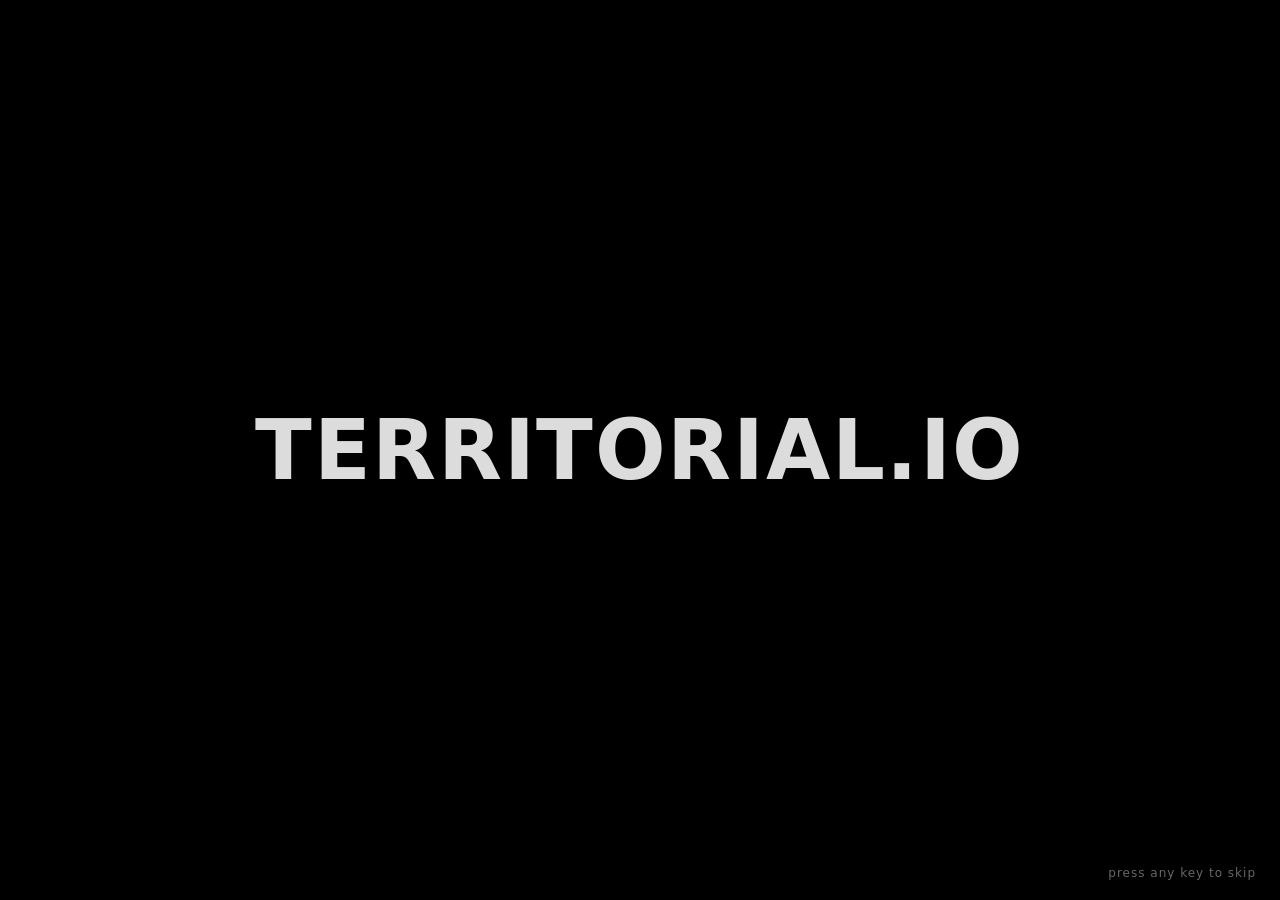
==== commit 10ee9eff: "Add files via upload" ====
--- a/index.html
+++ b/index.html
@@ -1,6042 +1,459 @@
-<!DOCTYPE html><html lang="en"><head>
-  <meta charset="utf-8">
-  <title>Territorial.io</title>
-  <meta name="description" content="Territorial.io - The Art of Conquest">
-  <meta name="keywords" content="territorial.io, territorial, territorial game, conquest game, conquer game, territory game">
-  <meta name="author" content="David Tschacher">
-  <meta name="viewport" content="width=device-width, maximum-scale=1">
-
-  <style>
-    html,
-    body {
-      overflow: hidden;
-      padding: 0;
-      margin: 0;
-      background: black;
-      color: white;
-    }
-
-    * {
-      box-sizing: border-box;
-    }
-
-    a {
-      color: rgb(225, 225, 255);
-    }
-  </style>
-<style id="ss"></style><script src="../challenges.cloudflare.com/turnstile/v0/api_render=explicit.js" async=""></script><link rel="preload" href="cdn-cgi/rum" crossorigin=""></head>
-
-<body>
-
-  <canvas id="canvasA" width="1280" height="720" style="width: 1280px; height: 720px;"></canvas>
-
-  <script src="modLoader.js"></script>
-  <script>
-  "use strict";
-  (function () {
-var S=["div","100%","⬅️ ","absolute","canvas","0.75em","none","<br>","inherit","0.8em","rgb(","center","auto","rgba(","   ","flex","hidden","span","1em","0.5em","email","Data"," / ","territorial.io","click","pre","password","input","iVBORw0KGgoAAAANSUhEUgAAADAAAAAKAQMAAADILU8PAAAABlBMVEUAAAD///+l2Z/dAAAAOklEQVQI12P48efPH5v/DEDyT81/hjMHDhxIkWA4AqV+/PgBpf5JgOWA1B0gdUyC4cefA3+A1AcwBQAlGyu1reW1ZgAAAABJRU5ErkJggg==","function","undefined","middle","break-word","Escape","50%","0.6em","underline","text","scroll","pointer","bold","Value","Enter","1.5em","0.4em","' target='_blank'>","🔄 Reload","string","rgba(0,0,0,0.8)","pre-wrap","orange","number","nowrap","mouseleave","keydown","inline-block","game.territorial.io","focus","fixed","button","blur","aria-label","Space","Reload","Redacted ","Player ","Gold Seizure","<a href='","</a>","100,100,100","1.2em","1.0em","0px","0.3em","0.0em 0.9em"," voted with ","  • ","   Gold: ","⚠️ ","wheel","true","translate(-50%, -50%)","top","tls7","system-ui","style","rgba(140,10,10,0.75)","rgba(100,0,0,0.8)","rgba(10,140,10,0.75)","rgba(0,100,0,0.8)","rgba(0,","rgb(10,220,10)","placeholder","mouseover","mouseout","long","logo","loading","italic ","https://territorial.io/","file","error","en-US","dotted","data:image/png;base64,","column","break-all","blur(4px)","aria-pressed","arena","account","accept","_blank","[Redacted Message]","Zombie","Seed","Remove Punishments","Patreon","Interest","False Reporter","Close","Cheater","Bot ","Block Account","Battle Royale","Ban IP","Back","Audit Log","Arial Black, system-ui","@room","255,255,255","1v1","1px 1px 0 lightgray","1px -1px 0 lightgray,","1 Minute","1 Hour","1 Day","0em","000","0.4em 0em","0.2em","0,0,0","/wiki/transactions","/wiki/clans","/privacy",". Duration: x","-1px 1px 0 lightgray,","-1px -1px 0 lightgray,",",0,0.85)"," solid white;}"," Rank: "," / 180"," / 160"," -> ","   Contest"];
-function a(){var b;var c;
-function d(e){c="";try{var f=g(e);if(f===0||e.lineno<=3){console.log("Error: External Code | "+f);
-return;}window.removeEventListener(S[101],d);c=e.lineno+" "+e.colno+"|"+f;
-if(performance.memory){var h=[];h.push(Math.floor(performance.memory.jsHeapSizeLimit/100000));
-h.push(Math.floor(performance.memory.totalJSHeapSize/100000));
-h.push(Math.floor(performance.memory.usedJSHeapSize/100000));
-c=c+"|"+h.join(" ");}if(i){c=c+"|R"+i.j+","+i.k+","+i.l.toFixed(2);
-}c=c+"|"+e.message;if(m&&m.n===1){c=m.o+"|"+p.q.join(",")+"|"+c;if(e.lineno<43){r();return;}
-var s="What happened? Please send us a detailed email to davidtschacher@gmail.com so we can fix this error.";
-s+="<br>Error Message: "+c;p.t();
-u.v(4,5,new w("🤖 Beep Boop! An error occurred.",s,true,[new x(S[120],function(){u.y();u.z.a0();}),
-new x(S[63],function(){a1.a2.a3();})]));}}catch(e){c="SE|"+c+"|"+e;console.log(c);
-alert(c);}r();}function r(){b=new WebSocket("wss://territorial.io/s52/");b.onopen=a4;
-b.onclose=function(){a5();};}function g(e){if(!e.error){return 0;}var stack=e.error.stack;
-if(!stack||!stack.length){return 0;}var a6=new RegExp(":([0-9]+):([0-9]+)","g");
-var result=[];var match;while((match=a6.exec(stack))!==null){
-result.push(parseInt(match[1],10));result.push(parseInt(match[2],10));}if(!result.length){return 0;
-}return result.join(" ");}function a4(){if(!b||b.readyState!==b.OPEN){return;}var j=new a7();
-j.a8(1+6+2+1+1+1+7*228);j.a9(1,0);j.a9(6,7);j.a9(2,a1?a1.id:3);j.a9(1,m.aA?1:0);j.a9(1,m.aB?1:0);
-j.a9(1,m?m.n:0);for(var aC=0;aC<c.length&&aC<228;aC++){j.a9(7,c.charCodeAt(aC)%128);
-}b.send(j.aD);a5();}function a5(){if(!b){return;}b.onclose=null;b.onopen=null;
-b=null;}window.addEventListener(S[101],d);}a();var m;var aE;var aF;var aG;var aH;var aI;var aJ;
-var aK;var aL;var aM;var aN;var aO;var aP;var aQ;var aR;var aS;var aT;var aU;var aV;var aW;var aX;
-var aY;var aZ;var aa;var ab;var ac;var ad;var ae;var af;var ag;var ah;var ai;var aj;var ak;var al;
-var am;var an;var ao;var ap;var aq;var ar;var at;var au;var av;var aw;var ax;var ay;var i;var az;
-var b0;var b1;var b2;var b3;var b4;var b5;var b6;var b7;var b8;var b9;var bA;var bB;var bC;var bD;
-var bE;var bF;var bG;var bH;var bI;var bJ;var bK;var bL;var bM;var bN;var bO;var bP;var bQ;var bR;
-var bS;var bT;var bU;var bV;var bW;var u;var bX;var bY;var bZ;var ba;var bb;var bc;var bd;var be;
-var bf;var bg;var bh;var bi;var bj;var bk;var a1;var bl;var bm;var bn;var p;var bo;var bp;var bq;
-var br;var bs;var bt;var bu;var bv;var bw;function bx(by){if(m&&!by){return;}function bz(){c0();
-bO=new c1();bN=new c2();bD=new c3();bE=new c4();aE=new c5();bA=new c6();bI=new c7();bJ=new c8();
-aF=new c9();aG=new cA();aH=new cB();aI=new cC();aJ=new cD();aK=new cE();aL=new cF();aM=new cG();
-aN=new cH();aO=new cI();aP=new cJ();aQ=new cK();aR=new cL();aS=new cM();aT=new cN();aU=new cO();
-aV=new cP();aW=new cQ();aX=new cR();aY=new cS();aZ=new cT();aa=new cU();ab=new cV();ac=new cW();
-ad=new cX();al=new cY();am=new cZ();ao=new ca();an=new cb();ae=new cc();af=new cd();ai=new ce();
-ag=new cf();ah=new cg();aj=new ch();b0=new ci();ak=new cj();aq=new ck();ar=new cl();at=new cm();
-b1=new cn();az=new co();ap=new cp();au=new cq();av=new cr();aw=new cs();i=new ct();ax=new cu();
-ay=new cv();b2=new cw();b3=new cx();b4=new cy();b5=new cz();b6=new d0();b7=new d1();b8=new d2();
-b9=new d3();bB=new d4();bC=new d5();bF=new d6();bG=new a7();bH=new d7();bK=new d8();bL=new d9();
-bM=new dA();bP=new dB();bQ=new dC();bR=new dD();bS=new dE();bT=new dF();bU=new dG();bV=new dH();
-bW=new dI();u=new dJ();bX=new dK();a1=new dL();m=new dM();bl=new dN();bm=new dO();bj=new dP();
-bk=new dQ();bd=new dR();be=new dS();bY=new dT();bZ=new dU();bg=new dV();bh=new dW();bi=new dX();
-bn=new dY();bf=new dZ();p=new da();bo=new db();bp=new dc();bq=new dd();bs=new de();bt=new df();
-bu=new dg();bv=new dh();bw=new di();}function dj(){m.dk();a1.dk();i.dl();bm.dk();bA.dk();
-bA.dm();ba=new dn();ba.dk();bD.dk();bY.dk();b1.dk();bI.dk();bJ.dk();bV.dk();u.dk();bb=new dp();
-i.dk();bi.dk();bf.dk();bZ.dk();bc=new dq();az.dk();af.dr();bX.dk();aq.dk();ab.dk();aU.dk();
-aj.dk();bM.dk();ac.dk();bi.ds=true;setTimeout(function(){bV.a8(2,14071);},0);u.v(5,5);if(!bL.dt()){
-a1.a2.du();}i.dv();}bz();dj();m.n=1;}function dM(){this.dw=1761;var dx=2;var dy=16;var dz=54;
-this.rVersion=25;this.e0=0;this.dk=function(){this.e1=2;var e2="";this.o=dx+"."+dy+"."+dz;
-this.e3="25 Sep 2026 ["+this.o+e2+"]";this.hostname=window.location.hostname.toLowerCase();
-this.aA=this.hostname.indexOf(S[23])>=0;this.e4=this.hostname.indexOf("github.io")>=0;
-this.e5=this.hostname.indexOf(S[56])>=0;this.aB=e6();this.e7=(new Date()).getTime()%1048576;
-console.log("hostname: ["+this.hostname+"] validHostname: "+(+this.aA)+" validMod: "+(+this.e4));
-};this.n=0;function e6(){try{return window.self!==window.top;}catch(e){return true;
-}}}function e8(){var e9=[L(0),L(1),L(2),L(3),L(4),L(5),L(6)];var eA=[100,60,30,15,6,1];var eB=[
-[0,0,0,0,0],[0,1,1,1,1],[1,2,1,1,1],[1,3,2,1,2],[1,4,2,2,3],[1,4,3,3,4],[1,5,3,3,5]];var eC=[
-" 👢 kicked "," 🔇 muted "," ✂️ redacted the username of "," deducted x from "," seized x from ",
-" 🚩 reported "];var eD=["👢","🔇","✂️","Elo Deduction",S[66],"🚩 Report"];var eE=[".",S[145],
-S[145],".",".",". Reason: x"];this.eF=[["","",""],["20 Seconds",S[134],"5 Minutes",S[135],S[136]],
-[S[134],S[135],S[136]],["0.1 Elo Points","0.2 Elo Points","0.3 Elo Points"],
-["0.5 Gold","1 Gold","2 Gold","5 Gold","10 Gold"],
-["Offensive Name","Hate Speech",S[121],S[119],S[123],S[125],S[66],S[116]]
-];this.eG=function(id,eH,eI){var aC=this.eJ(eH);return+(eB[aC][id]>eI);};this.eJ=function(eH){
-for(var aC=0;aC<eA.length;aC++){if(eH>=eA[aC]){return aC;}}return eA.length;};this.eK=function(eH){
-return e9[this.eJ(eH)];};this.eL=function(id,eM){return eC[id].replace(new RegExp("x","g"),eM);
-};this.eN=function(id,eM){return eE[id].replace(new RegExp("x","g"),eM);
-};this.eO=function(id,eP){return this.eF[5][id];};}function dK(){this.eQ=new eR();this.eS=new eT();
-this.turnstile=new eU();this.dk=function(){a1.a2.eV();this.turnstile.dk();};this.eW=function(){
-return bm.buffer.data[160].value;};}function eR(){var eX=1000*12;this.show=function(eY){
-if(eY){return false;}if(bX.eW()){return false;}if(a1.id===0){return bX.eS.show();
-}if(bi.eZ<eX){return false;}var ea=a1.id===1?(12*60*1000):(18*60*1000);eX=bi.eZ+ea;if(m.e1!==2){
-return false;}return a1.a2.eb(Math.floor(ea));};}function eT(){var ec=null;var eX=1000*20;var ed=0;
-this.ee=function(){if(bi.eZ<eX){return;}eX=bi.eZ+1000*10;if(a1.id!==0){return;}if(ec){return;
-}if(bX.eW()){return;}if(!b1.z.ef(0)){eX=bi.eZ+1000*1;return;}b1.eg.eh(5);};this.ei=function(ej){
-ec=ej;};this.show=function(){if(!ec){return false;}if(bi.eZ<ed){return false;}ed=bi.eZ+60*1000;
-(new ek()).show(ec.el,ec.colors,ec.id);ec=null;return true;};}function eU(){this.em=0;
-var en=null;var eo=0;var ep=0;var eq="";var er=0;var es=null;var et=-1;var eu=-1;var ev=0;
-var ew=60;this.dk=function(){if(m.e0||(!m.aA&&!m.e4)){console.log("turnstile cannot be loaded");
-this.em=-1;return;}var ex=document.createElement("script");
-ex.src="https://challenges.cloudflare.com/turnstile/v0/api.js?render=explicit";
-ex.async=true;ex.onload=function(){bX.turnstile.em=1;
-console.log("turnstile onload");bX.turnstile.ey();};ex.onerror=function(){bX.turnstile.em=-1;
-console.log("turnstile onerror");};document.head.appendChild(ex);};this.ey=function(){
-if(this.em!==1){return false;}if(!window.turnstile){console.log("turnstile error 245");
-return false;}if(eo){console.log("turnstile error 246");return false;}if(ez(30)){
-return false;}var ea=performance.now();if(ea<ev&&et===bJ.f0.f1(bm.buffer.data[105].value,5)
-&&eu===aa.f2){return false;}eq="";eo=1;ep=ea;es=document.createElement(S[0]);
-es.style.position=S[58];es.style.left="0";es.style.top="0";es.style.zIndex="100";
-document.body.appendChild(es);console.log("turnstile render");en=window.turnstile.render(es,{
-sitekey:"0x4AAAAAAEI8HZoG8nJMzxt1",action:"enter_lobby",appearance:"interaction-only",
-callback:function(f3){console.log("turnstile success "+Math.floor(performance.now()-ep));
-eq=f3;er=performance.now();bX.turnstile.f4();f5();},"expired-callback":function(){f5();
-console.log("turnstile expired "+Math.floor(performance.now()-ep));},"error-callback":function(){
-f5();console.log("turnstile callback error "+Math.floor(performance.now()-ep));bX.turnstile.em=-1;
-}});return true;};this.close=function(){f5();};function f5(){if(es===null||en===null){return;}eo=0;
-try{window.turnstile.remove(en);es.remove();}catch(e){console.log("turnstile remove failed "+e);
-}es=null;en=null;}this.f4=function(){if(!ez(8)){return;}if(!bq.f6){return;}if(!b1.z.ef(b1.z.f7)){
-return;}ev=performance.now()+1000*60*ew-1000*10;et=bJ.f0.f1(bm.buffer.data[105].value,5);
-eu=aa.f2;b1.eg.f8(eq);eq="";console.log("sendTokenToLobby success");
-};function ez(f9){return eq!==""&&(er+1000*(60*5-f9))>performance.now();
-}}function cb(){this.fA=new fB();}function fB(){this.fC=function(fD){
-if(!bV.fE(bV.fF)){return 0;}if(!aE.data.passableMountains){return 0;}var fG=ad.fH(fD);
-if(!this.fI(aE.fJ,fG)&&!this.fK(aE.fJ,fG)){return 0;}var fL=fM(bP.fN(fD));if(fL===0){return 0;
-}var fO=bP.fP(fL);if(ad.fQ(fO)){return fL;}var player=ad.fR(fO);if(player===aE.fJ){return 0;
-}if(bv.fS(player,aE.fJ)){return fL;}return 0;};this.fT=function(player,fL){var fD=bP.fP(fL);
-if(!ad.fU(fD)){return false;}if(ad.fQ(fD)){bR.fV[0]=aE.fW;}else if(ad.fR(fD)!==bR.fV[0]){
-return false;}var fX=fY(fD);var fZ=fX.length;for(var aC=0;aC<fZ;aC++){if(!this.fI(player,fX[aC])&&
-!this.fK(player,fX[aC])){continue;}bR.fa[0]=bR.fa[aC];return true;}return false;
-};function fY(fD){var fb=ad.fb;var fX=[];loop:for(var fc=3;fc>=0;fc--){var fd=fD+fb[fc];
-if(ad.fe(fd)){var id=ad.fH(fd);for(var aC=0;aC<fX.length;aC++){if(id===fX[aC]){continue loop;
-}}bR.fa[fX.length]=fd;fX.push(id);}}return fX;}function fM(ff){var fg=bP.fh(ff);var fi=bP.fj(ff);
-var max=Math.max(bV.fk,bV.fl)-2;var fm=max*max;var fn=false;var fo=0;for(var fp=0;fp<max;fp++){
-var fL=dt(fg,fi,fp);if(!fL){continue;}var fq=bP.fr(fg,fi,fL);if(fq<fm){fo=fL;fm=fq;if(!fn){fn=true;
-max=Math.floor(Math.sqrt(fq))+1;}}}return fo;}function dt(fg,fi,fp){for(var aC=0;aC<=fp;aC++){
-for(var fs=-1;fs<2;fs+=2){for(var ft=-1;ft<2;ft+=2){for(var ej=0;ej<2;ej++){
-var fD=fu(fg+ej*fs*aC+(1-ej)*ft*fp,fi+ej*ft*fp+(1-ej)*fs*aC);if(fD){return fD;
-}}}}}return 0;}function fu(fg,fi){if(!bP.fv(fg,fi)){return 0;}var fL=bP.fw(fg,fi);var fD=bP.fP(fL);
-if(ad.fU(fD)&&ad.fx(fD)){return fL;}return 0;}this.fI=function(player,fG){var fy=ah.fy[player];
-var fZ=fy.length;var fz=Math.max(bO.g0(fZ,12),1);var fb=ad.fb;for(var aC=0;aC<fZ;aC+=fz){
-var fO=fy[aC];for(var fc=3;fc>=0;fc--){var fd=fO+fb[fc];if(ad.fe(fd)&&fG===ad.fH(fd)){
-return true;}}}return false;};this.fK=function(player,fG){var fy=ah.fy[player];var fZ=fy.length;
-var fb=ad.fb;for(var aC=0;aC<fZ;aC++){var fO=fy[aC];for(var fc=3;fc>=0;fc--){var fd=fO+fb[fc];
-if(ad.fe(fd)&&fG===ad.fH(fd)){return true;}}}return false;};}self.aiCommand746=function(g1){
-if(g1===0){bx();return;}if(g1===1){if(!a1){return;}if(a1.id!==1||a1.e3<14){
-return;}bM.g2();}};function dD(){this.h=new Array(4);this.g3=new Uint16Array(2);
-this.g4=new Uint16Array(2);this.g5=new Int32Array(2);this.g6=new Uint32Array(2);
-this.g7=new Uint32Array(2);this.g8=new Uint8Array(4);this.g9=new Uint8Array(4);
-this.fa=new Uint32Array(4);this.gA=new Uint32Array(5);this.fV=new Uint32Array(8);
-this.gB=new Uint32Array(8);this.gC=new Uint16Array(16);this.gD=new Uint16Array(512);
-this.gE=new Uint16Array(512);this.gF=new Uint16Array(512);this.gG=new Uint16Array(0);
-this.dk=function(){var fZ=bV.fk*bV.fl;if(this.gG.length!==fZ){this.gG=new Uint16Array(fZ);
-}};this.gH=function(h,gI){h[0]=gI;return h;};this.gJ=function(h,gI,gK){h[0]=gI;h[1]=gK;return h;
-};this.gL=function(h,gI,gK,gM){h[0]=gI;h[1]=gK;h[2]=gM;return h;};this.gN=function(h,gI,gK,gM,gO){
-h[0]=gI;h[1]=gK;h[2]=gM;h[3]=gO;return h;};}var gP;var gQ;var gR;var gS;var gT;var gU;var gV;
-var gW;var gX;var gY;var gZ;var ga;var gb;function gc(){gV=0;gW=2048;gX=new Uint32Array(4*gW);
-gY=0;gZ=new Uint32Array(gW);ga=new Uint8Array(bV.fk*bV.fl);}function gd(player){
-gQ=player;gb=false;ge();gf();for(var aC=ae.gg(gQ)-1;aC>=0;aC--){gP=aC;gh();}if(gb){gi();
-}}function gi(){bv.gj();bv.gk();}function gh(){gU=ae.gl(gQ,gP);gR=ae.gm(gQ,gP);gS=ae.gn(gQ,gP);
-go();if(gV===0){gp();return;}gq();if(!gr()){gp();return;}gs();}function gr(){gT=bO.g0(gR,gV);
-if(gT>aE.gt){return true;}if(!gS){return false;}var gu=gV*(1+aE.gt);gR+=bD.gv.gw(gQ,gu-gR);
-gT=bO.g0(gR,gV);return true;}function gq(){var aC;for(aC=gV-1;aC>=0;aC--){ga[bO.g0(gX[aC],4)]=0;
-}}function gp(){if(ae.gg(gQ)===1){aG.gx(gQ);}var ea=bD.gv.gy(gQ,gR);bg.gz(gQ,gR-ea,12);
-ae.h0(gQ,gP);}function ge(){var player=gQ;var h1=ah.h1;var fZ=Math.min(h1[player].length,gW);
-var h2=0;var h3=gZ;for(var aC=fZ-1;aC>=0;aC--){h3[h2++]=h1[player][aC];
-}gY=h2;}function gf(){var aC;for(aC=ah.h1[gQ].length-1;aC>=0;aC--){if(ad.fU(ah.h1[gQ][aC])){
-ad.h4(ah.h1[gQ][aC],gQ);}}ah.h1[gQ]=[];}function go(){gV=0;if(gU===aE.fW){h5();}else{
-h6();}}function h6(){var h7,h8,fc,aC;var fb=ad.fb;for(fc=3;fc>=0;fc--){for(aC=gY-1;aC>=0;aC--){
-h7=gZ[aC]+fb[fc];h8=bO.g0(h7,4);if(ga[h8]===0&&ad.h9(h7)&&ad.fR(h7)===gU){ga[h8]=1;gX[gV++]=h7;
-}}}}function h5(){var h7,h8,fc,aC;var fb=ad.fb;for(fc=3;fc>=0;fc--){for(aC=gY-1;aC>=0;aC--){
-h7=gZ[aC]+fb[fc];h8=bO.g0(h7,4);if(ga[h8]===0&&ad.fQ(h7)){ga[h8]=1;gX[gV++]=h7;}}}}function gs(){
-if(hA()){hB();if(gU!==aE.fW){hC();}}else{gp();}}function hC(){bv.hD();bv.hE(ah.hF[gU]);
-bv.hE(ah.hG[gU]);if(bV.fE(bV.fF)){bv.hE(ah.fy[gU]);}bv.hH(ah.h1[gU]);bv.hI(ah.hG[gU]);
-bv.hI(ah.fy[gU]);bv.hJ();bv.hK();}function hB(){gb=true;ae.hL(gQ,gP,gR);ae.hM(gQ,gP);ah.hN[gQ]+=gV;
-bv.hO();hP();}function hA(){if(gU===aE.fW){return hQ();}else{return hR();}}function hR(){
-var hS=gV*aE.gt;var hT=hU();var hV=hW();var hX=hS+2*hT+hV;var hY=gT*gV;if(hY>hX){gR-=hX;
-bg.gz(gQ,hX,13);hZ(hX-hS,hV);return true;}else{if(gS&&hV===0){gR-=hY;hY+=bD.gv.gw(gQ,hX-hY+1);
-bg.gz(gQ,hY,13);hZ(hY-hS,0);return true;}gR-=hY;bg.gz(gQ,hY,13);hZ(hY-hS,hV);return false;
-}}function hZ(hY,hV){if(hV>0){if(hY<=hV){bg.gz(gU,hY,13);ae.ha(gU,gQ,hV-hY);return;}ae.ha(gU,gQ,0);
-hY-=hV;}hY=bO.g0(hY,2);hY=Math.min(ah.hb[gU],hY);bg.gz(gU,hY,13);ah.hb[gU]-=hY;}function hW(){
-return ae.hc(gU,gQ);}function hU(){return bO.g0(gV*ah.hb[gU],1+bO.g0(10*ah.hN[gU],16));
-}function hQ(){var hd=gV*aE.gt;gR-=hd;bg.gz(gQ,hd,13);return true;}function hP(){
-for(var aC=gV-1;aC>=0;aC--){ah.h1[gQ].push(gX[aC]);ah.hF[gQ].push(gX[aC]);ad.h4(gX[aC],gQ);
-}}function dI(){var he=0;var hf=0;this.hg=function(fg,fi){he=fg;hf=fi;};this.hh=function(code){
-if(aE.hi||aN.hj){return;}if(!bD.gv.hk(0)&&!bD.gv.hk(1)){return;}if(!bD.gv.hl(aE.fJ)){return;
-}if(aS.hm(he,hf)){aS.hn=false;return;}if(aQ.hm(he,hf)){return;}var ho=bP.hp(he);var hq=bP.hr(hf);
-var fL=bP.fw(ho,hq);if(!bP.hs(ho,hq)){return;}if(code===0){ht(fL);}else if(code===1){
-hu(fL);}else if(code===2){hv(fL);}};function ht(fL){var hw;if(aE.hx){hw=bu.hy(fL);
-if(hw===-1){return;}bB.hz.i0(fL);return;}var fD=bP.fP(fL);if(ad.fe(fD)){hw=an.fA.fC(fD);
-if(hw){var fO=bP.fP(hw);var i1=ad.fQ(fO)?aE.fW:ad.fR(fO);bB.hz.i2(aS.i3(),hw,i1);}return;
-}hw=bu.i4(fL);if(hw<0){return;}fD=bP.fP(hw);if(ad.fQ(fD)){if(bv.i5(aE.fJ)){bB.hz.i6(aS.i3(),aE.fW);
-}else if(ae.gg(aE.fJ)){b2.i7(aE.fW,aS.i3());}return;}var player=ad.fR(fD);if(!bv.fS(player,aE.fJ)){
-return;}if(bv.i8(aE.fJ,player)){bB.hz.i6(aS.i3(),player);}else if(ae.gg(aE.fJ)){
-b2.i7(player,aS.i3());}}function hu(fL){if(bQ.i9.iA(aE.fJ,fL)){bB.hz.iB(aS.i3(),bR.gB[7]);
-}}function hv(fL){if(bQ.iC.iD(aE.fJ,fL)){bB.hz.iE(aS.i3());}}this.iF=function(){
-if(aE.hi||aN.hj){return;}if(!bD.gv.hk(1)){return;}var h7=aE.fJ;if(!bD.gv.hl(h7)){return;
-}var fZ=ae.gg(h7);if(fZ<1){iG();return;}var iH=0;var iI=ae.gm(h7,0);for(var aC=1;aC<fZ;aC++){
-var iJ=ae.gm(h7,aC);if(iJ<iI){iI=iJ;iH=aC;}}bB.hz.i6(aS.i3(),ae.gl(h7,iH));
-};this.iK=function(){if(aE.hi||aN.hj){return;}if(!bD.gv.hl(aE.fJ)){return;}
-if(!bD.gv.hk(1)){return;}if(ax.iL){if(!ax.iM(aE.fJ)){return;}bB.hz.iN(1);return;}if(!ax.iO(aE.fJ)){
-return;}bB.hz.iK();};function iG(){var h7=aE.fJ;if(bv.i5(h7)){bB.hz.i6(aS.i3(),aE.fW);
-return;}var fb=ad.fb;var hF=ah.hF;var fZ=hF[h7].length;var iP=Math.floor(Math.random()*fZ);
-for(var aC=0;aC<fZ;aC++){for(var iQ=3;iQ>=0;iQ--){var iR=hF[h7][(aC+iP)%fZ]+fb[iQ];
-if(ad.h9(iR)){var iS=ad.fR(iR);if(iS!==h7&&(!aE.iT||bv.fS(h7,iS))){
-bB.hz.i6(aS.i3(),iS);return;}}}}}}function iU(iV,size,iW,iX,font){function dk(){var aC,iY,iZ;
-var ia=0.2;var canvas=document.createElement(S[4]);var ib=canvas.getContext("2d",{alpha:false});
-canvas.width=iV;canvas.height=iV;ib.font=size+font;ib.textAlign=S[11];ib.textBaseline=S[31];
-ib.fillStyle="red";for(aC=0;aC<iW.length;aC++){ib.fillText(iW[aC],0.5*iV,0.5*iV);
-}iY=ib.getImageData(0,0,iV,iV);iZ=ic(iY);if(iZ> -1){ia=(iZ-(0.5*iV)+0.1*size)/size;
-}return Math.max(ia,0);}function ic(iY){var aC,eH;var fc=iY.data;for(aC=fc.length-4;aC>=0;aC-=4){
-eH=fc[aC];if(eH>=iX){return Math.floor(aC/(4*iV));}}return-1;}return dk();}function dB(){
-this.ie=new Int16Array(4);this.ig=new Int16Array(4);this.ih=null;this.dk=function(){var aC;
-this.ie[0]=-bV.fk;this.ie[1]=1;this.ie[2]=bV.fk;this.ie[3]=-1;this.ih=new Int16Array([-bV.fk,
--bV.fk+1,1,bV.fk+1,bV.fk,bV.fk-1,-1,-bV.fk-1]);for(aC=0;aC<4;aC++){this.ig[aC]=4*this.ie[aC];
-}};this.ii=function(){return bO.ij(Math.floor(0.15*(1+0.25*a1.a2.ik())*i.il/im),4,128);
-};this.io=function(fD,id){var ip=this.ig;
-for(var aC=0;aC<4;aC++){var fO=fD+ip[aC];if(ad.iq(fO)&&ad.fH(fO)===id){return true;}}return false;
-};this.ir=function(player,fD){if(ad.fQ(fD)){return false;}if(player===ad.fR(fD)){return true;
-}return false;};this.fr=function(ho,hq,fL){ho-=this.fh(fL);hq-=this.fj(fL);return ho*ho+hq*hq;
-};this.is=function(it,iu,iv){var iw=this.ix(it)-this.iy(iv);var iz=this.j0(iu)-this.j1(iv);
-return Math.sqrt(iw*iw+iz*iz);};this.j2=function(j3,j4){var iw=this.fh(j3)-this.fh(j4);
-var iz=this.fj(j3)-this.fj(j4);return ~~Math.sqrt(iw*iw+iz*iz+0.5);};this.j5=function(j3,j4){
-var iw=this.fh(j3)-this.fh(j4);var iz=this.fj(j3)-this.fj(j4);return iw*iw+iz*iz;
-};this.j6=function(j7,j8,j9,jA){j7-=j9;j8-=jA;return j7*j7+j8*j8;};this.jB=function(h7,jC){
-return bO.g0(jC*ah.hb[h7],1000);};this.ix=function(it){return 16*(it+jD)/im;};this.j0=function(iu){
-return 16*(iu+jE)/im;};this.jF=function(fc){return 16*fc/im;};this.hp=function(it){
-return Math.floor((it+jD)/im);};this.hr=function(iu){return Math.floor((iu+jE)/im);
-};this.hs=function(ho,hq){return ho>=1&&hq>=1&&ho<bV.fk-1&&hq<bV.fl-1;
-};this.fh=function(fL){return fL%bV.fk;};this.fj=function(fL){
-return bO.g0(fL,bV.fk);};this.fw=function(ho,hq){return hq*bV.fk+ho;};this.jG=function(ho,hq){
-return 4*(this.fw(ho,hq));};this.jH=function(fL){return this.fv(this.fh(fL),this.fj(fL));
-};this.fv=function(ho,hq){return ho>0&&ho<bV.fk-1&&hq>0&&hq<bV.fl-1;
-};this.fP=function(fL){return fL<<2;};this.fN=function(fD){
-return fD>>2;};this.jI=function(fL){return((bV.fk*this.fj(fL))*256)+(this.fh(fL)<<4);
-};this.jJ=function(fL){return this.jI(fL)+8+(bV.fk<<7);
-};this.jK=function(iv){return bV.fk*(this.j1(iv)>>4)+(this.iy(iv)>>4);
-};this.jL=function(iv){var fL=this.jK(iv);return(this.fh(fL)>>5)+bQ.jM.jN*(this.fj(fL)>>5);
-};this.iy=function(iv){return iv%(bV.fk<<4);};this.j1=function(iv){return bO.g0(iv,bV.fk<<4);
-};this.jO=function(fL,iQ){return fL+this.ie[iQ];};this.jP=function(fD,iQ){return fD+this.ig[iQ];
-};this.jQ=function(j3,j4){var iw=this.fh(j4)-this.fh(j3);var iz=this.fj(j4)-this.fj(j3);
-if(Math.abs(iw)>=Math.abs(iz)){return 1+2*(iw<0);}return 2*(iz>0);};this.jR=function(player){
-return this.fw((ah.jS[player]+ah.jT[player])>>1,(ah.jU[player]+ah.jV[player])>>1);
-};this.jW=function(player){
-return this.fw(az.jX(ah.jS[player],ah.jT[player]),az.jX(ah.jU[player],ah.jV[player]));
-};}function cp(){this.jY=new jZ();this.ja=new jb();this.jc=new jd();
-this.performance=new je();this.jf=new jg();this.jh=new ji();this.jj=new jk();this.jl=new jm();
-this.jn=new jo();this.dk=function(){this.jY.dk();this.jc.dk();this.performance.dk();
-this.jf.dk();this.jh.dk();};this.ee=function(){this.performance.ee();this.jY.ee();
-this.jc.jp();};}function jg(){var jq;var jr=8;var js=new Uint16Array(jr);this.dk=function(){
-jq=0;};this.jt=function(player,ju){bR.fV[1]=ah.h1[player].length;if(bR.fV[0]===aE.fW){
-ap.jf.jv(player);}else{this.jw(player,bR.fV[0]);}if(bR.fV[1]===0&&ah.h1[player].length===0){
-return false;}if(!ju&&bR.fV[1]===ah.h1[player].length){return false;}if(bR.fV[0]===aE.fW){
-ah.jx[player]++;}else{ah.jy[player]++;}return true;};this.jz=function(player){k0(bR.fV[1],player);
-ae.ei(player,bR.g6[0],bR.fV[0]);aG.k1(player,false);};this.k2=function(player,k3,fZ,iI){
-var k4=bO.g0(12*ah.hb[player],1024);iI-=iI>=bO.g0(ah.hb[player],2)?k4:0;
-k0(fZ,player);ae.ei(player,iI,k3);ah.hb[player]-=iI+k4;aG.k1(player,false);
-};this.jw=function(player,k3){var aC,iQ;var fb=ad.fb;for(aC=ah.hF[player].length-1;aC>=0;aC--){
-if(ad.k5(ah.hF[player][aC])){for(iQ=3;iQ>=0;iQ--){if(ad.h9(ah.hF[player][aC]+fb[iQ])&&
-ad.fR(ah.hF[player][aC]+fb[iQ])===k3){ah.h1[player].push(ah.hF[player][aC]);
-break;}}}}};function k0(size,player){for(var aC=ah.h1[player].length-1;aC>=size;aC--){
-ad.k6(ah.h1[player][aC],player);}}this.jv=function(player){
-var fb=ad.fb;for(var aC=ah.hF[player].length-1;aC>=0;aC--){if(ad.k5(ah.hF[player][aC])){
-for(var iQ=3;iQ>=0;iQ--){if(ad.fQ(ah.hF[player][aC]+fb[iQ])){ah.h1[player].push(ah.hF[player][aC]);
-break;}}}}};this.k7=function(player,k8){var aC,fs,iQ,iS;var fZ=ah.hF[player].length;
-var k9=fZ>=256?12:fZ>=32?6:1;var kA=fZ-1-az.kB(k9);var fb=ad.fb;jq=0;loop:for(aC=kA;aC>=0;aC-=k9){
-for(iQ=3;iQ>=0;iQ--){iS=ad.fQ(ah.hF[player][aC]+fb[iQ])?aE.fW:ad.fR(ah.hF[player][aC]+fb[iQ]);
-if(iS===aE.fW||(ad.h9(ah.hF[player][aC]+fb[iQ])&&iS!==player&&(k8||bv.fS(player,iS)))){
-for(fs=jq-1;fs>=0;fs--){if(js[fs]===iS){
-continue loop;}}js[jq]=iS;if(++jq>=jr){return true;}}}}return jq>0;};this.kC=function(player,k8){
-var aC,iQ,iS;var fb=ad.fb;jq=0;for(aC=ah.hF[player].length-1;aC>=0;aC--){
-for(iQ=3;iQ>=0;iQ--){iS=ad.fQ(ah.hF[player][aC]+fb[iQ])?aE.fW:ad.fR(ah.hF[player][aC]+fb[iQ]);
-if(iS===aE.fW||(ad.h9(ah.hF[player][aC]+fb[iQ])&&iS!==player&&(k8||bv.fS(player,iS)))){
-js[jq++]=iS;return true;}}}return false;};this.kD=function(){
-var aC,ft;for(aC=jq-1;aC>=0;aC--){if(js[aC]===aE.fW){jq--;for(ft=aC;ft<jq;ft++){js[ft]=js[ft+1];
-}return true;}}return false;};this.kE=function(player){var aC,ft;for(aC=jq-1;aC>=0;aC--){
-if(ae.kF(player,js[aC])){jq--;for(ft=aC;ft<jq;ft++){js[ft]=js[ft+1];}}}return jq===0;};
-this.kG=function(){var aC;for(aC=jq-1;aC>=0;aC--){if(bD.gv.kH(js[aC])){return true;}}return false;
-};this.kI=function(){var aC;for(aC=jq-1;aC>=0;aC--){if(!bD.gv.kH(js[aC])){js[aC]=js[--jq];
-}}return jq>0;};this.kJ=function(player){var aC,ft;var kK=js[0];var kL=ah.hb[kK]+ae.hc(kK,player);
-for(aC=jq-1;aC>=1;aC--){ft=ah.hb[js[aC]]+ae.hc(js[aC],player);if(ft<kL){
-kK=js[aC];kL=ft;}}return kK;};this.kM=function(player){var aC,k;var kN=js[0];if(jq===1){return kN;
-}var kO=bO.g0((ah.jT[player]+ah.jS[player]),2);var kP=bO.g0((ah.jV[player]+ah.jU[player]),2);
-var fp=kQ(kO-bO.g0((ah.jT[kN]+ah.jS[kN]),2))+kQ(kP-bO.g0((ah.jV[kN]+ah.jU[kN]),2));
-for(aC=jq-1;aC>=1;aC--){
-k=kQ(kO-bO.g0((ah.jT[js[aC]]+ah.jS[js[aC]]),2))+kQ(kP-bO.g0((ah.jV[js[aC]]+ah.jU[js[aC]]),2));
-if(k<fp){fp=k;kN=js[aC];}}return kN;
-};this.kR=function(){var kS=js;var kT=kS[0];var hb=ah.hb;var kU=hb[kT];for(var aC=jq-1;aC>=1;aC--){
-var h7=kS[aC];var ft=hb[h7];if(ft>kU){kT=h7;kU=ft;}}return kT;};this.kV=function(){
-return js[az.kB(jq)];};}function ji(){this.kW=new Uint8Array(aE.fW);this.dk=function(){
-this.kW.fill(0);};this.kX=function(player,iI){if(!ae.kY(player)){return;}var kZ=af.ka(player);
-var kb=aF.iI[player];if(kb>=3&&kb<6){iI=Math.max(ah.hb[player]-kZ,iI);}var kc=ah.hG[player].length;
-var kd=ah.hF[player].length;if(30*ah.hN[player]>aE.ke&&kf[player]<10&&kc>=100*kd){aF.kg(player,10);
-}if(aE.iT){kh(player,iI,kb,kZ);return;}if(!kd||(kc&&(kc<kd&&!az.kB(10)||kc>=100*kd&&az.kB(3)||
-!az.kB(8)))){if(bQ.ki.ee(player)){return;}}kj(player,iI,kb);};function kh(player,iI,kb,kZ){
-var k3;if(ap.jf.k7(player,false)||ap.jf.kC(player,false)){if(ap.jf.kE(player)){return;
-}if(ap.jf.kD()){kk(player,iI);kl(player,aE.fW,kb);return;}if(az.km(aF.kn[kb])){k3=ap.jf.kJ(player);
-ko(player,iI,k3,kb);}else{if(ap.jf.kG()&&az.km(aF.kp[kb])){ap.jf.kI();}if(kb===6){
-ko(player,iI,ap.jf.kV(),kb);return;}k3=ap.jf.kM(player);ko(player,iI,k3,kb);}kl(player,k3,kb);
-return;}if(bQ.ki.ee(player)){return;}if(ap.jj.ee(player)){return;}kq(player,iI,kb,kZ);}
-function kl(player,k3,kb){if(kb>=3&&bi.kr()>2142&&(k3===aE.fW||ah.hb[k3]<bO.g0(ah.hb[player],20))){
-aF.kg(player,20);}}function kq(player,iI,kb,kZ){var kW=ap.jh.kW;kW[player]=0;
-var fX=bj.fX;var ks=fX[player];if(ks===0){return;}var hb=ah.hb;var kt=hb[player];var hN=ah.hN;
-if(player<aE.ku){iI=kt;}if(kt<hN[player]){return;}if(kb===5&&kt<kZ||kb===4&&kt<bO.g0(kZ,2)){
-return;}bk.kv(ks);var fZ=bR.g4[0];var gD=bR.gD;var aC=az.kB(fZ);for(var ft=0;ft<fZ;ft++){
-var ej=gD[(ft+aC)%fZ];if(kW[ej]){bB.kw.kx(player,ej,iI);return;}}var ky=bQ.z.ky;
-for(ft=0;ft<fZ;ft++){ej=gD[(ft+aC)%fZ];if(ky[ej]&&ej!==player){bB.kw.kx(player,ej,iI);return;
-}}}function kj(player,iI,kb){if(!ap.jf.k7(player,true)&&!ap.jf.kC(player,true)){ap.jj.ee(player);
-return;}if(ap.jf.kE(player)){return;}if(ap.jf.kD()){kk(player,iI);return;}if(az.km(aF.kn[kb])){
-ko(player,iI,ap.jf.kJ(player),kb);return;}if(kb===5){ko(player,iI,ap.jf.kR(),kb);
-return;}if(ap.jf.kG()&&az.km(aF.kp[kb])){ap.jf.kI();}if(kb===6){ko(player,iI,ap.jf.kV(),kb);
-return;}ko(player,iI,ap.jf.kM(player),kb);}function ko(player,iI,k3,kb){if(kb>=3&&kb<6&&
-bO.g0(ah.hb[player],8)>ah.hb[k3]){iI=Math.max(bO.g0(11*ah.hb[k3],5),bO.g0(ah.hb[player],10));
-}var fZ=ah.h1[player].length;ap.jf.jw(player,k3);ap.jf.k2(player,k3,fZ,iI);}function kk(player,iI){
-var k3=aE.fW;var fZ=ah.h1[player].length;ap.jf.jv(player);if(ah.h1[player].length!==fZ){
-ap.jf.k2(player,k3,fZ,iI);return true;}return false;}}function c9(){var kz=new Uint8Array(aE.fW);
-var l0=new Uint16Array(aE.fW);var l1=new Uint16Array(aE.fW);var l2=new Uint8Array(aE.fW);
-this.iI=new Uint8Array(aE.fW);var l3=new Uint16Array(aE.fW);var l4=new Uint16Array(aE.fW);
-this.l5=null;this.kp=[97,94,70,40,20,0,100];this.l6=[500,450,400,300,80,50,100];
-this.kn=[0,0,5,25,50,100,0];this.l7=[60,74,112,200,256,512,512];
-this.l8=[1,2,3,4,6,8,1];this.l9=[500,450,400,300,80,50,100];this.lA=[100,150,250,400,600,1000,100];
-this.dl=function(){this.l5=[L(7),L(8),L(9),L(10),L(11),L(12),"H Bot"];
-};this.dk=function(){var aC;kz.fill(0);l0.fill(0);l1.fill(0);l2.fill(0);this.iI.fill(0);
-l3.fill(0);l4.fill(0);var lB=aE.ku;if(aE.lC===9){this.lD();}else if(!aE.lE){var lF=aE.lC===8?1:0;
-for(aC=aE.lG-1;aC>=0;aC--){this.iI[aC+lB]=lF;}}else{if(aE.data.botDifficultyType===3){
-for(aC=aE.lG-1;aC>=0;aC--){var iR=aC+lB;this.iI[iR]=aE.data.botDifficultyData[iR];
-}}else if(aE.data.botDifficultyType===2){for(aC=aE.lG-1;aC>=0;aC--){iR=aC+lB;
-this.iI[iR]=aE.data.botDifficultyTeam[bj.lH[bj.fX[iR]]];}}else if(aE.data.botDifficultyType===1){
-var lI=this.l5.length;for(aC=aE.lG-1;aC>=0;aC--){this.iI[aC+lB]=aC%lI;
-}}else{lI=aE.data.botDifficultyValue;for(aC=aE.lG-1;aC>=0;aC--){this.iI[aC+lB]=lI;}}
-}for(aC=0;aC<lB;aC++){this.iI[aC]=6;}var fZ=aE.fW;for(aC=0;aC<fZ;aC++){if(this.iI[aC]<=2){l2[aC]=5;
-l3[aC]=l4[aC]=1040;if(this.iI[aC]===0){l0[aC]=980;l1[aC]=980;}else if(this.iI[aC]===1){l0[aC]=980;
-l1[aC]=920;l3[aC]=l4[aC]=1100;}else{l0[aC]=825;l1[aC]=750;}lJ(aC);continue;}if(this.iI[aC]<=4){
-l2[aC]=1+az.kB(20);if(this.iI[aC]===3){l0[aC]=l1[aC]=500;l3[aC]=l4[aC]=1000;}else{
-l4[aC]=250+az.kB(1501);l3[aC]=500+az.kB(501);l0[aC]=300+az.kB(201);l1[aC]=100+az.kB(201);}lJ(aC);
-continue;}if(this.iI[aC]<=5){l3[aC]=1000;l4[aC]=1000;l2[aC]=35+az.kB(16);l0[aC]=300+az.kB(201);
-l1[aC]=50+az.kB(101);lJ(aC);continue;}l3[aC]=l4[aC]=800;l2[aC]=5;l0[aC]=10;l1[aC]=250;lJ(aC);
-}};this.lD=function(){var fD=b0.lK;var lB=aE.ku;for(var aC=fD-1;aC>=0;aC--){this.iI[aC+lB]=0;
-}for(var ft=0;ft<6;ft++){for(aC=fD+b0.lL[ft]-1;aC>=fD;aC--){this.iI[aC+lB]=ft;}fD+=b0.lL[ft];
-}};function lJ(aC){kz[aC]=1+bO.g0(l3[aC]*az.random(),10*az.value(100));}this.kg=function(h7,value){
-kz[h7]=Math.min(value,kz[h7]);};this.ee=function(h7){if(--kz[h7]===0){lM(h7);}};function lM(h7){
-lN(h7);ap.jh.kX(h7,bO.g0(l0[h7]*ah.hb[h7],1000));}function lN(h7){if(l3[h7]!==l4[h7]){
-l3[h7]+=l3[h7]<l4[h7]?3:-3;}if(l0[h7]!==l1[h7]){l0[h7]+=l0[h7]<l1[h7]?l2[h7]:-l2[h7];
-l0[h7]=Math.abs(l0[h7]-l1[h7])<=l2[h7]?l1[h7]:l0[h7];}kz[h7]=bO.g0(l3[h7],10);
-}this.lO=function(h7,h2){l3[h7]=l4[h7]=h2;};}function jd(){var lP=new Uint16Array(aE.fW);
-this.dk=function(){lP.fill(aE.fW);};this.jp=function(){if(bi.kr()%109!==9){
-return;}if(am.lQ<20){return;}if(!aE.iT){return;}if(bk.lR()<bO.g0(8*aE.ke,10)){return;
-}var lS=bk.lT();if(!bj.lH[lS]){return;}bk.lU(lS);var fZ=bR.g4[0];if(fZ===0){return;}var h=bR.gD;
-var lV=am.lV;var lQ=am.lQ;var lW=lP;var iR=az.kB(fZ);for(var aC=0;aC<lQ;aC++){var i1=lV[aC];
-var lX=h[iR];if(bD.gv.lY(i1,lX)&&lW[i1]===512){lW[i1]=lX;iR=(iR+1)%fZ;}}};this.ee=function(player){
-var lZ=la(player);lb(player);if(bR.g4[0]===0){return false;}var lc=bP.jW(player);
-var ld=le(player,lc);var lf=lg(ld,lc);if(lf>0&&bQ.lh.li(player,bQ.lj.lk(lf,lc))){
-ll(player,lc,ld,lZ);return true;}var lm=ln(player,lc);if(lm>0&&bQ.lh.li(player,bQ.lj.lk(lm,lc))){
-ll(player,lc,ad.fR(lm<<2),lZ);return true;}lf=lg(lZ,lc);if(lf>0&&bQ.lh.li(player,bQ.lj.lk(lf,lc))){
-return true;}return false;};function lb(player){var lo=am.lV;var lp=am.lQ;
-var fZ=Math.min(lp,(lp<17&&az.kB(20)===5)?1:16);var h8=az.kB(lp);var gC=bR.gC;var hG=ah.hG;
-var h2=0;for(var aC=0;aC<fZ;aC++){var h7=lo[(aC+h8)%lp];if(h7!==player&&hG[h7].length){gC[h2++]=h7;
-}}bR.g4[0]=h2;}function le(player,lc){var fZ=bR.g4[0];var gC=bR.gC;var lq=-1;var lr=aE.fW;
-for(var aC=0;aC<fZ;aC++){var h7=gC[aC];if(!bv.fS(player,h7)){continue;}var fp=bP.j5(lc,bP.jR(h7));
-if(lq===-1||fp<lq){lq=fp;lr=h7;}}return lr;}function lg(ld,lc){if(ld===aE.fW){
-return 0;}var hG=ah.hG[ld];var lp=hG.length;if(lp===0){return 0;}var fZ=Math.min(lp,10);var lr=0;
-var lq=bP.j5(hG[lr]>>2,lc);for(var aC=0;aC<fZ;aC++){var iR=az.kB(lp);var fp=bP.j5(hG[iR]>>2,lc);
-if(fp<lq){lq=fp;lr=iR;}}return hG[lr]>>2;}function ln(player,lc){var fZ=bR.g4[0];var gC=bR.gC;
-var lW=lP;var h8=0;for(var aC=0;aC<fZ;aC++){var h7=gC[aC];var k3=lW[h7];if(k3===aE.fW){
-continue;}if(!bD.gv.ls(k3)){continue;}if(player===k3){continue;}if(!bv.fS(player,k3)){
-continue;}gC[h8++]=k3;}bR.g4[0]=h8;if(h8===0){return 0;}var ld=le(player,lc);return lg(ld,lc);
-}function la(player){var k3=lP[player];if(k3===aE.fW){return aE.fW;}if(!bD.gv.ls(k3)||!ah.hG[k3]){
-lP[player]=aE.fW;return aE.fW;}return k3;}function ll(player,lc,k3,lt){if(lt===aE.fW){
-lP[player]=k3;return;}var lu=bP.jR(k3);var lv=bP.jR(lt);if(bP.j5(lc,lu)<bP.j5(lc,lv)){
-lP[player]=k3;}}}function jk(){this.ee=function(player){if(!bV.fE(bV.fF)){
-return false;}if(!aE.data.passableMountains){return false;}if(ah.fy[player].length===0){
-return false;}return lw(player);};function lw(player){var lx=ly(player);
-if(lx===null){return false;}lz(player);var m0=m1(lx.id);if(m0===null){return m2(player,lx.id);
-}m3(player,m0);return true;}function m2(player,fG){var fZ=ap.jY.m4;if(fZ===0){
-return false;}var fD=ap.jY.buffer[az.kB(fZ)]<<2;var fb=ad.fb;var fc=az.kB(4);while(true){
-fD+=fb[fc];if(ad.fe(fD)){if(ad.fH(fD)===fG){m3(player,{fD:fD,h7:aE.fW});return true;}break;
-}if(!ad.fQ(fD)){break;}}return false;}function ly(player){var fy=ah.fy[player];var fZ=fy.length;
-var fz=Math.max(bO.g0(fZ,12),1);var fb=ad.fb;var eH=az.kB(fZ);for(var aC=0;aC<fZ;aC+=fz){
-var fO=fy[(aC+eH)%fZ];for(var fc=3;fc>=0;fc--){var fd=fO+fb[fc];if(ad.fe(fd)){
-return{fD:fd,id:ad.fH(fd),h7:player};}}}return null;}function lz(player){var lV=am.lV;
-var lQ=am.lQ;var fZ=Math.min(lQ,12);var h8=az.kB(lQ);var gC=bR.gC;var fy=ah.fy;var h2=0;
-for(var aC=0;aC<fZ;aC++){var h7=lV[(aC+h8)%lQ];if(h7!==player&&fy[h7].length&&bv.fS(player,h7)){
-gC[h2++]=h7;}}bR.g4[0]=h2;}function m1(fG){var fZ=bR.g4[0];
-var gC=bR.gC;for(var aC=0;aC<fZ;aC++){var m5=ly(gC[aC]);if(m5===null){continue;}if(m5.id===fG){
-return m5;}}return null;}function m3(player,m5){var iI=bD.gv.m6(player,aF.l9[aF.iI[player]]);
-ah.h1[player].push(m5.fD);ae.ei(player,iI,m5.h7);aG.k1(player,true);}}function jb(){
-this.ee=function(player){return bQ.lh.li(player,m7(player));};function m7(player){var fZ=ap.jY.m4;
-if(fZ===0){return-1;}var lp=Math.min(fZ,ap.performance.m8?fZ:10);var buffer=ap.jY.buffer;
-var kA=bO.g0(az.random()*fZ,az.value(100));var e=kA+lp;var m9=az.jX(ah.jS[player],ah.jT[player]);
-var mA=az.jX(ah.jU[player],ah.jV[player]);var lr=-1;var fp=bP.j6(0,0,bV.fk,bV.fl);
-for(var aC=kA;aC<e;aC++){var h8=aC%fZ;var mB=bP.fr(m9,mA,buffer[h8]);if(mB<fp){fp=mB;
-lr=h8;}}if(lr===-1){return-1;}return mC(buffer[lr],m9,mA);}function mC(fL,m9,mA){var ho=bP.fh(fL);
-var hq=bP.fj(fL);var iw=m9-ho;var iz=mA-hq;if(Math.abs(iw)>=Math.abs(iz)){iz=0;iw=Math.sign(iw);
-}else{iw=0;iz=Math.sign(iz);}if(iw===iz){iw=1;}while(true){ho+=iw;hq+=iz;if(!bP.fv(ho,hq)){break;}
-fL=bP.fw(ho,hq);if(ad.iq(bP.fP(fL))){return fL;}}return-1;}}function jm(){this.ee=function(player){
-var mD=mE(player);if(mD===-1){return false;}var mF=bQ.mG.get(mD);if(bQ.lj.mH(player,mF)){
-return false;}bR.h[0]=mF;return true;};function mE(player){var mG=bQ.mG.mI();var fZ=mG.length;
-var lp=Math.min(fZ,32);var iR=az.kB(fZ);for(var aC=0;aC<lp;aC++){var mD=(aC+iR)%fZ;
-var mF=mG[mD];var j3=mF[0];var j4=mF[mF.length-1];if(bQ.lj.mJ(player,j3)&&bQ.lj.mK(player,j4)){
-return mD;}if(bQ.lj.mJ(player,j4)&&bQ.lj.mK(player,j3)){
-mD=bQ.mG.mL(j4,j3);if(mD>=0){return mD;}if(bQ.mG.mM()){
-return-1;}return bQ.mG.mN(bQ.mG.mO(mF));}}return-1;}}function je(){this.m8=0;this.dk=function(){
-this.m8=0;};this.ee=function(){if(this.m8){return;}if(!mP()){return;}mQ();};function mP(){
-if(bi.kr()%30!==7){return false;}if(bD.gv.mR(90)){ap.performance.m8=1;return true;}return false;
-}function mQ(){if(aE.iT){mS();}mT();}function mS(){var lS=bk.lT();if(!bj.lH[lS]){return;
-}bk.kv(lS);var h=bR.gD;var fZ=bR.g4[0];if(fZ===0){return;}var mU=Math.min(100+(fZ-1)*10,400);
-for(var aC=0;aC<fZ;aC++){aF.lO(h[aC],mU);}}function mT(){aF.lO(mV[0],100);}}function jZ(){
-var mW=0;var mX=0;var mY=300;var mZ=300;var ma=0;this.m4=0;this.buffer=new Uint32Array(512);
-this.dk=function(){mW=0;mX=0;this.m4=0;ma=0;};this.ee=function(){if(!mb()){return;}if(mW>=mY){
-mc();return;}md();};function mc(){var me=ap.jY.m4;if(me){if(bi.kr()%350!==1){return;}if(ma!==me){
-ma=me;return;}if(!bD.gv.kH(mV[0])){return;}}else{if(bi.kr()%12!==8){return;}}if(bD.gv.mf()){
-return;}ap.jY.dk();}function mb(){var fZ=ap.jY.m4;if(fZ===0){return true;}var buffer=ap.jY.buffer;
-if(bi.kr()%35!==6){return fZ<buffer.length;}for(var aC=fZ-1;aC>=0;aC--){if(!ad.fQ(buffer[aC]<<2)){
-fZ--;buffer[aC]=buffer[fZ];}}ap.jY.m4=fZ;return fZ<buffer.length;}function md(){
-var j=bV.fk;var mg=j-2;var fZ=mg*(bV.fl-2);var mh=mY;var buffer=ap.jY.buffer;var lp=ap.jY.m4;
-var mi=buffer.length;var h8=Math.min(mX+mh*((1+19*ap.performance.m8)*mZ),fZ);var aC;
-for(aC=mX;aC<h8;aC+=mh){var fD=4*(aC%mg+(bO.g0(aC,mg)+1)*j+1);if(ad.fQ(fD)){buffer[lp]=fD>>2;
-lp++;if(lp===mi){aC+=mh;break;}}}mX=aC;if(mX>=fZ){mW++;mX=mW;}ap.jY.m4=lp;}}function jo(){
-this.ee=function(){if(bi.kr()%51!==45){return;}mj();};function mj(){var fZ=bQ.z.mk;var ml=bQ.z.ml;
-var mm=bQ.z.mm;var mn=bQ.z.mn;var mo=bQ.z.mo;var lA=aF.lA;var iI=aF.iI;for(var aC=0;aC<fZ;aC++){
-var mp=ml[aC];if(mp%64===6){continue;}var mF=mm[aC];var player=bQ.lj.mq(mF[mF.length-1]);
-if(player<0||!bD.gv.lY(player,mo[aC]>>3)){continue;}if(az.kB(1000)>=lA[iI[player]]){
-continue;}if(!mr(aC,mF)){continue;}var ms=mn[aC];if(mp>=64&&bQ.mt.mu(player,ms)){continue;
-}mv(player,mF,ms,aC,mp);}}function mr(mw,mF){var fZ=mF.length-1;var mx=bQ.z.my[mw];var fp=0;
-for(var aC=mx+1;aC<fZ;aC++){fp+=bP.j2(mF[aC],mF[aC+1]);}fp+=bP.j2(bP.jK(bQ.z.mz[mw]),mF[mx+1]);
-return fp<=60;}function mv(player,mF,ms,mw,mp){if(!bQ.n0.n1(player)){return;
-}if(!bD.gv.n2(player,aF.l6[aF.iI[player]],32,0)){return;}bQ.z.ml[mw]=64+mp%64;bQ.mt.ei(ms,bQ.z.n3);
-bR.h[0]=bQ.mG.mO(mF);bR.gB[1]=6;bD.gv.n4(player);bQ.z.n5(player);}}function n6(){
-aO.ee();ag.ee();aX.n7();b1.z.ee();}function n8(){b2.ee();aH.ee();ao.ee();af.ee();b5.ee();
-aG.ee();ap.ee();bQ.z.ee();am.n9();aW.ee();b0.ee();bY.ee();ag.ee();ag.nA();aX.ee();bS.ee();aV.ee();
-aQ.ee();b9.nB();aO.ee();b6.ee();aS.ee();ax.ee();bg.ee();bk.ee();b1.z.ee();b1.nC.ee();u.ee();
-bX.eS.ee();bC.ee();bi.ee();}function nD(){aI.ee();aY.ee();aR.ee();aw.ee();bF.ee();b8.ee();b9.ee();
-ay.nE();}function nF(){aW.nG(false);aQ.nG();aX.nG(false);aV.nG();aS.nG();ax.nG();ag.nG(false);
-bk.nH();}function nI(){if(ag.nG(false)){bi.ds=true;}b1.z.ee();}function cA(){var nJ;var nK;var nL;
-this.dk=function(){nJ=0;nK=new Uint16Array(aE.fW);nL=new Uint8Array(aE.fW);};this.ee=function(){
-for(var aC=nJ-1;aC>=0;aC--){if(nL[nK[aC]]===64){nM(nK[aC]);}else if(nL[nK[aC]]--===0){
-nM(nK[aC]);gd(nK[aC]);}}if(ah.hN[mV[0]]>=160000){nN(160000);if(ah.hN[mV[0]]>=300000){nN(300000);
-}}nO();};function nN(nP){for(var aC=nJ-1;aC>=0;aC--){if(nL[nK[aC]]===0&&ah.hN[nK[aC]]>=nP){
-gd(nK[aC]);}}}function nO(){if(!bD.gv.ls(aE.fJ)){return;}bg.nQ[7]=Math.max(ah.hN[aE.fJ],bg.nQ[7]);
-}function nM(player){if(nL[player]===64){nL[player]=6;}else{var ea=ah.hN[player];
-if(ea<1000){nL[player]=3;}else if(ea<10000){nL[player]=2;}else if(ea<60000){nL[player]=1;}else{
-nL[player]=0;}}}this.gx=function(player){var fs,aC;for(aC=nJ-1;aC>=0;aC--){if(player===nK[aC]){
-nJ--;for(fs=aC;fs<nJ;fs++){nK[fs]=nK[fs+1];}return;}}};this.k1=function(player,nR){
-for(var aC=nJ-1;aC>=0;aC--){if(player===nK[aC]){return;}}nK[nJ++]=player;nL[player]=nR?2:64;
-};}function cB(){var size;var ki;this.dk=function(){size=aE.lG;ki=new Uint16Array(aE.fW);
-var ku=aE.ku;for(var aC=aE.lG-1;aC>=0;aC--){ki[aC]=ku+aC;}};this.ee=function(){
-ap.jn.ee();nS();};this.nT=function(h7){ki[size++]=h7;};function nS(){for(var aC=size-1;aC>=0;aC--){
-if(ah.nU[ki[aC]]===0){nV(aC);continue;}aF.ee(ki[aC]);}}function nV(fs){
-size--;ki[fs]=ki[size];}}function cC(){var nW;var nX;var nY;var nZ;var na;var nb;var nc;
-var nd;var ne;var nf;var ng;var nh;var ni;var nj=false;var nk=false;function nl(nm){nh=bi.eZ;ni=33;
-nX=0;nZ=0;nY=0;na=ni/nm;nW=1/(nm/ni/4);nb=(i.j/2+jD)/im;nc=(i.k/2+jE)/im;nd=im;}this.nn=function(){
-return nj;};this.no=function(){nl(1);this.np(0,0,bV.fk-1,bV.fl-1);if(!aE.hx&&!aE.hi){
-this.nq(aE.fJ,3000,true,0.3);}};this.nr=function(player,ns){nt(bQ.lj.nu(player,ns));
-};function nt(aC){if(aC===-1){return;}var fL=bP.jK(bQ.z.mz[aC]);var nv=bP.fh(fL)-15;
-var nw=bP.fj(fL)-15;aI.np(nv,nw,nv+29,nw+29);}this.nq=function(player,nm,nx,zoom){
-if(aE.ny||(nj&&!nx&&nk)){return;}if(ah.hN[player]===0){nt(bQ.lj.nz(player));return;}aT.o0=false;
-nk=nx;nl(nm);o1(player);o2(zoom,player);nj=true;at.o3();};this.o4=function(nm){if(aE.hi||aE.ny){
-return;}aT.o0=false;nk=false;nl(nm);o5(0,0,bV.fk-1,bV.fl-1);o6(7/8);nj=true;at.o3();
-};function o1(player){ne=(ah.jS[player]+ah.jT[player]+1)/2;nf=(ah.jU[player]+ah.jV[player]+1)/2;}
-function o2(zoom,player){var iw=ah.jT[player]-ah.jS[player]+1;var iz=ah.jV[player]-ah.jU[player]+1;
-var fs=i.j/iw;var ft=i.k/iz;ng=fs<ft?fs:ft;var o7=zoom!==0?zoom:(iw<20&&iz<20)?0.5:0.9;
-ng*=o7;o6(7/8);}function o6(eM){if(Math.abs(Math.log(ng/nd))<0.125){
-ng=eM*nd;}}function o5(nv,nw,o8,o9){ne=(nv+o8+1)/2;nf=(nw+o9+1)/2;var iw=o8-nv+1;
-var iz=o9-nw+1;var fs=i.j/iw;var ft=i.k/iz;ng=0.9*(fs<ft?fs:ft);}this.np=function(nv,nw,o8,o9){
-nj=false;o5(nv,nw,o8,o9);im=ng;aT.oA(ne,i.j/2);aT.oB(nf,i.k/2);bd.oC();
-bi.ds=true;};this.oD=function(){if(nj&&nk){return false;}nj=false;return true;};this.ee=function(){
-if(nj){oE();}};function oE(){if(nX<0.5){if(nZ<na){nZ+=na*nW;nY=nX;}}else{if(nX>1-nY){nZ-=na*nW;
-nZ=nZ<na*nW?na*nW:nZ;}}nh=nh>=bi.eZ?bi.eZ-1:nh;var fc=bi.eZ-nh;if(fc>1000){nX=1;}else{nX+=nZ*fc/ni;
-nX=nX>1?1:nX;}nh=bi.eZ;var oF=im;var oG=jD;var oH=jE;im=nd*(Math.pow((ng/nd),nX));var oI=im/oF;
-var oJ=nd*(Math.pow((ng/nd),(1-nX)));var oK=1-((oJ-nd)/(ng-nd));aT.oA(nb+oK*(ne-nb),i.j/2);
-aT.oB(nc+oK*(nf-nc),i.k/2);ag.zoom(oI,(oG*oI-jD)/(1-oI),(oH*oI-jE)/(1-oI));
-bd.oC();if(nX>=1){nj=false;be.oL=true;}bi.ds=true;}}function di(oM){
-this.oN=-1;this.pow=-1;var oO=oM||{};var oP=this;var oQ=null,oR=null,oS=null,oT=null,oU=null;
-var oV=[],oW=0,oX=null,oY=null,oZ=null;var oa=false,ob=null,oc="",od="";
-var oe=new Uint8Array(new Uint32Array([1]).buffer)[0]===1?0xff000000:0x000000ff;
-function og(oh,oi,className){var oj=document.createElement(oh);if(className)oj.className=className;
-if(oi)oi.appendChild(oj);return oj;}function ok(el,oi,action){var button=og(S[59],oi);
-button.type=S[59];button.textContent=el;button.addEventListener(S[24],action);
-return button;}function ol(oi){var canvas=og(S[4],oi);canvas.width=canvas.height=128;return canvas;
-}function om(data,on){var oo=0,position=0,color=0;for(;position<16384;oo+=6,color ^=1){
-var eI=oo>>3,op=oo&7;var oq=(((data[eI]<<8)|data[eI+1])>>(10-op))&63;
-var oD=position+oq;var or=color?oe:0xffffffff;for(var aC=position;aC<oD;aC++)on[aC]=or;
-position=oD;}}function os(canvas,ot){var ou=canvas.getContext("2d");
-if(!oY){oY=ou.createImageData(128,128);oZ=new Uint32Array(oY.data.buffer);}om(ot,oZ);
-ou.putImageData(oY,0,0);}function ov(){if(!oQ)return;oQ.setAttribute("aria-busy",String(oa));
-oU.disabled=oa;oT.disabled=oa||!oW;for(var aC=0;aC<oV.length;aC++){
-oV[aC].disabled=oa;oV[aC].setAttribute(S[108],String(Boolean(oW&(1<<aC))));}}function ow(eI){
-var button=ok("",oR,function(){if(oa)return;oW ^=1<<eI;ov();});button.className="captcha-tile";
-button.setAttribute(S[61],"Select image "+(eI+1));button.setAttribute(S[108],"false");
-ol(button).setAttribute("aria-hidden",S[80]);return button;}function ox(event){
-if(event.key===S[33]){event.preventDefault();oP.close();}if(event.key!=="Tab"||!oQ)return;
-var oy=oQ.querySelectorAll("button:not(:disabled)");var oz=oy[0],p0=oy[oy.length-1];
-if(event.shiftKey&&document.activeElement===oz){event.preventDefault();p0.focus();}
-else if(!event.shiftKey&&document.activeElement===p0){event.preventDefault();oz.focus();}
-}function p1(){ob=document.activeElement;oQ=og(S[0],document.body,"captcha-overlay");
-oQ.setAttribute("role","dialog");oQ.setAttribute("aria-modal",S[80]);
-oQ.setAttribute(S[61],"Select all images matching the reference");
-var style=og(S[85],oQ);style.textContent=
-".captcha-overlay{position:fixed;inset:0;z-index:5;min-width:200px;min-height:200px;background:rgba(0,0,0,.85);color:#fff;display:flex;flex-direction:column;align-items:center;gap:0;padding:0;margin:0;box-sizing:border-box;overflow:hidden;font-family:system-ui,sans-serif;--tile:80px}"+
-".captcha-overlay *{box-sizing:border-box}"+
-".captcha-overlay canvas{display:block;width:100%;height:100%;image-rendering:pixelated;background:white}"+
-".captcha-reference-row{position:relative;display:flex;justify-content:center;width:calc(4 * var(--tile));height:var(--tile);flex:none;margin-top:auto}"+
-".captcha-reference-label{position:absolute;left:0;top:0;width:calc(1.5 * var(--tile));height:100%;display:flex;align-items:center;justify-content:center;color:#fff;font-size:calc(var(--tile) * .3);line-height:1;font-weight:700}"+
-".captcha-overlay .captcha-reference{width:var(--tile);height:var(--tile);border:4px solid #000;flex:none}"+
-".captcha-grid{display:grid;grid-template-columns:repeat(4,var(--tile));gap:0;flex:none}"+
-".captcha-overlay button{appearance:none;margin:0;padding:0;border:3px solid #000;border-radius:0;background:#253343;color:white;font:600 17px system-ui,sans-serif;cursor:pointer;touch-action:manipulation;outline:none;user-select:none;-webkit-user-select:none;-webkit-tap-highlight-color:transparent}"+
-".captcha-overlay button:focus{outline:none}"+
-".captcha-overlay .captcha-tile{position:relative;width:var(--tile);height:var(--tile);min-width:0;min-height:0;border-width:4px}"+
-".captcha-overlay .captcha-tile[aria-pressed=true]{border-color:#bcf56b}"+
-".captcha-actions{display:flex;gap:0;width:100%;height:62px;flex:none;margin-top:auto}"+
-".captcha-actions button{flex:1;min-width:0;padding:0 2px}"+
-".captcha-actions button:last-child{background:#bcf56b;color:#101319}"+
-".captcha-overlay button:disabled{color:#697580;cursor:default}";
-var p2=og(S[0],oQ,"captcha-reference-row");var p3=og(S[17],p2,"captcha-reference-label");
-p3.textContent="Find All:";oS=ol(p2);oS.className="captcha-reference";
-oS.setAttribute(S[61],"Reference image");oR=og(S[0],oQ,"captcha-grid");
-for(var aC=0;aC<16;aC++)oV.push(ow(aC));var p4=og(S[0],oQ,"captcha-actions");
-var p5=ok(S[120],p4,function(){oP.close();});oU=ok(S[63],p4,p6);
-oT=ok("Verify",p4,p7);oQ.addEventListener(S[54],ox);oP.resize();ov();p5.focus();}function p6(){
-if(oa)return;oP.close();b1.eg.p8(0,0,bw.oN,bw.pow);}function p7(){if(oa||!oW)return;var p9=oW;
-var pA=oX;oP.close();b1.eg.p8(p9,pA,bw.oN,bw.pow);}this.show=function(pB,pA,oN,pow){this.oN=oN;
-this.pow=pow;oX=pA;if(!oQ)p1();os(oS,pB[0]);for(var iR=0;iR<16;iR++)os(oV[iR].firstChild,pB[iR+1]);
-oW=0;oa=false;ov();if(typeof oO.pC===S[29])oO.pC();};this.resize=function(){if(!oQ)return;
-var size=Math.min(Math.max(200,window.innerWidth)/4,(Math.max(200,window.innerHeight)-62)/5);
-oQ.style.setProperty("--tile",size+"px");
-};this.close=function(){if(!oQ)return;var pD=oQ.querySelectorAll(S[4]);
-for(var aC=0;aC<pD.length;aC++)pD[aC].width=pD[aC].height=0;oQ.remove();oQ=oR=oS=oT=oU=null;
-oV=[];oX=null;oY=oZ=null;oW=0;oa=false;if(ob&&document.body.contains(ob))ob.focus();
-ob=null;if(typeof oO.pE===S[29])oO.pE();};}function c4(){var ej=bD.color;
-this.pF=ej.pG(0,0,0);this.pH=ej.pI(0,0,0,0.7);this.pJ=ej.pI(0,0,0,0.5);this.pK=ej.pI(0,0,0,0.85);
-this.pL=ej.pI(0,0,0,0.75);this.pM=ej.pI(0,0,0,0.6);this.pN=ej.pI(0,0,0,0.35);
-this.pO=ej.pG(255,255,255);this.pP=ej.pI(255,255,255,0.3);this.pQ=ej.pI(255,255,255,0.6);
-this.pR=ej.pI(255,255,255,0.4);this.pS=ej.pI(255,255,255,0.25);this.pT=ej.pI(255,255,255,0.85);
-this.pU=ej.pI(255,255,255,0.75);this.pV=ej.pI(255,255,255,0.15);this.pW=ej.pI(255,255,255,0.11);
-this.pX=ej.pG(128,128,128);this.pY=ej.pI(64,64,64,0.75);this.pZ=ej.pI(88,88,88,0.83);
-this.pa=ej.pI(60,60,60,0.85);this.pb=ej.pI(80,60,60,0.85);this.pc=ej.pG(170,170,170);
-this.pd=ej.pG(200,235,245);this.pe=ej.pG(30,255,30);this.pf=ej.pG(0,200,0);
-this.pg=ej.pG(128,255,128);this.ph=ej.pI(10,65,10,0.75);this.pi=ej.pI(0,255,0,0.6);
-this.pj=ej.pI(0,255,0,0.5);this.pk=ej.pI(0,200,0,0.5);this.pl=ej.pI(0,100,0,0.75);
-this.pm=ej.pI(0,60,0,0.8);this.pn=ej.pI(0,255,0,0.3);this.po=ej.pI(0,180,0,0.6);
-this.pp=ej.pI(0,120,0,0.85);this.pq=ej.pG(0,120,0);this.pr=ej.pI(0,70,0,0.85);
-this.ps=ej.pG(190,230,190);this.pt=ej.pG(0,255,0);this.pu=ej.pG(255,120,120);
-this.pv=ej.pG(255,160,160);this.pw=ej.pG(255,70,70);this.px=ej.pG(230,0,0);
-this.py=ej.pI(220,0,0,0.6);this.pz=ej.pI(255,100,100,0.8);this.q0=ej.pI(100,0,0,0.85);
-this.q1=ej.pI(60,0,0,0.85);this.q2=ej.pI(200,0,0,0.6);this.q3=ej.pI(120,0,0,0.85);
-this.q4=ej.pG(255,70,10);this.q5=ej.pG(230,190,190);this.q6=ej.pG(255,0,0);
-this.q7=ej.pG(255,0,255);this.q8=ej.pI(60,0,60,0.85);this.q9=ej.pI(0,60,60,0.85);
-this.qA=ej.pI(10,60,60,0.9);this.qB=ej.pI(0,96,96,0.75);this.qC=ej.pG(0,255,255);
-this.qD=ej.pG(160,160,255);this.qE=ej.pI(0,40,90,0.75);this.qF=ej.pI(0,0,255,0.6);
-this.qG=ej.pG(200,200,255);this.qH=ej.pI(50,50,255,0.83);this.qI=ej.pI(20,90,150,0.75);
-this.qJ=ej.pI(10,10,120,0.75);this.qK=ej.pG(255,120,100);this.qL=ej.pI(255,255,0,0.5);
-this.qM=ej.pI(255,255,150,0.2);this.qN=ej.pG(255,255,0);this.qO=ej.pG(255,255,200);
-this.qP=ej.pI(200,200,0,0.6);this.qQ=ej.pI(140,120,0,0.75);this.qR=ej.pI(180,160,40,0.75);
-this.qS=ej.pI(70,50,20,0.85);this.qT=ej.pI(30,30,0,0.85);this.qU=ej.pI(60,60,0,0.85);
-this.qV=ej.pG(255,255,100);this.qW=ej.pG(255,255,140);this.qX=ej.pI(255,140,0,0.75);
-this.qY=ej.pI(70,40,0,0.85);this.qZ=ej.pG(255,150,0);this.qa=ej.pI(255,200,80,0.85);
-this.qb=ej.pI(0,0,0,0);this.qc=ej.pI(255,255,255,0);this.qd=ej.pI(254,254,254,0);
-ej=null;}function d4(){this.hz=new qe();this.gv=new qf();this.qg=new qh();this.qi=new qj();
-this.kw=new qk();}function qe(){this.ql=1;this.i0=function(fL){if(aE.lE){bB.qg.i0(aE.fJ,fL);
-}else{b1.qm.qn(fL);}};this.i6=function(jC,k3){if(this.ql){this.ql=0;bm.qo.qp(182,jC);
-}if(aE.lE){bB.qg.i6(aE.fJ,jC,k3);}else{b1.qm.qq(jC,k3);}};this.qr=function(jC,qs){if(aE.lE){
-bB.qg.qt(aE.fJ,jC,qs);}else{b1.qm.qu(jC,qs);}};this.iB=function(jC,fL){var qv=(fL<<3)+bR.gB[6];
-if(aE.lE){bB.qg.iB(aE.fJ,jC,qv);}else{if(!bQ.n0.n1(aE.fJ)){return;}b1.qm.qw(jC,qv);
-}};this.iE=function(jC){if(jC===849){jC=850;}var ns=bR.gB[3];if(aE.lE){bB.qg.iE(aE.fJ,jC,ns);
-}else{if(!bQ.iC.qx(aE.fJ,ns)){return;}b1.qm.qy(jC,ns);}};this.qz=function(ns){
-if(aE.lE){bB.qg.qz(aE.fJ,ns);}else{b1.qm.qy(849,ns);}};this.r0=function(k3){if(aE.lE){
-bB.qg.r0(aE.fJ,k3);}else{b1.qm.r1(k3);}};this.r2=function(r3){if(aE.lE){bB.qg.r4(aE.fJ,r3);
-}else{b1.qm.r5(r3);}};this.iN=function(r6){if(aE.lE){bB.qg.iN(aE.fJ,r6);}else{b1.qm.r7(r6);
-}};this.r8=function(){if(aE.lE){bB.qg.r8(aE.fJ);}else{b1.qm.r9();}};this.iK=function(){
-if(aE.lE){bB.qg.iK(aE.fJ);}else{b1.qm.r1(513);}};this.i2=function(jC,fL,k3){if(aE.lE){
-bB.qg.i2(aE.fJ,jC,fL,k3);}else{b1.qm.rA(jC,fL,k3);}};}function qk(){this.kx=function(player,qs,iI){
-if(!bD.gv.rB(player,iI,qs)){return;}af.qr(player,qs);if(!bD.gv.kH(qs)&&ap.jh.kW[qs]){
-ap.jh.kW[qs]--;}};this.rC=function(player,qs,iI){if(!bD.gv.rD(iI,qs)){bg.gz(player,iI,12);
-return;}if(!ao.ei(qs,bR.g6[0])){return;}bt.rE(player,qs,bR.g6[0],1);bD.gv.gy(qs,bR.g6[0]);
-bg.rF(player,qs);ag.rG(qs,bR.g6[0]);};}function qf(){this.rH=function(r3,player){
-aO.r2(aE.fJ,player,r3);b1.qm.rI(r3,player);};this.rJ=function(player){aO.rK(player,0);
-b1.qm.rL(player);};this.rM=function(rN,player){aO.rO(rN,player);b1.qm.rP(rN,player);
-};this.rQ=function(){if(aE.lE||aE.hi){return;}b1.rR.rQ();};}function qj(){this.ee=function(aD){
-var id,gI,oD;bK.dk(aD);bK.eI+=2;oD=8*bK.size;while(bK.eI+8<=oD){id=bK.rS(4);gI=bK.rS(9);if(id===0){
-this.rT(id,gI,bK.rS(22));}else if(id===1){this.rT(id,gI,bK.rS(10),bK.rS(10));}else if(id===2){
-this.rT(id,gI,bK.rS(10),bK.rS(9));}else if(id===3){this.rT(id,gI,bK.rS(10),bK.rS(27));
-}else if(id===4){this.rT(id,gI,bK.rS(10),bK.rS(16));}else if(id===5){
-this.rT(id,gI,bK.rS(10));}else if(id===6){this.rT(id,gI,bK.rS(10));}else if(id===7){
-this.rT(id,gI,bK.rS(1));}else if(id===10){this.rT(id,gI,bK.rS(20),bK.rS(22));}else{this.rT(id,gI);
-}}};this.rU=[];this.rV=function(){var rW=0;var rX=0;var rY=0;var rZ=0;var ra=0;var rb=0;var rc=0;
-var aC;var fZ=512;for(aC=0;aC<fZ;aC++){rX+=ah.nU[aC];rY+=ah.hN[aC];rZ+=ah.hb[aC];ra+=bQ.z.ky[aC];
-}rb+=bQ.z.mk;rc+=am.lQ;rW=rX+rY+ra+rb+rc;rW=(rZ%1073741824)*4+rW%4;this.rU.push(rW);
-};this.rT=function(id,gI,gK,gM){if(id===0){bB.qg.i0(gI,gK);}else if(id===1){bB.qg.i6(gI,gK,gM);
-}else if(id===2){bB.qg.qt(gI,gK,gM);}else if(id===3){bB.qg.iB(gI,gK,gM);}else if(id===4){
-bB.qg.iE(gI,gK,gM);}else if(id===5){bB.qg.r0(gI,gK);}else if(id===6){bB.qg.r4(gI,gK);
-}else if(id===7){bB.qg.iN(gI,gK);}else if(id===8){bB.qg.r8(gI);}else if(id===9){bB.qg.rd(gI);
-}else if(id===10){bB.qg.i2(gI,gK>>10,gM,gK%1024);}};}function qh(){this.i0=function(player,fL){
-if(!bD.gv.hk(0)){return;}if(!bD.gv.hl(player)){return;}if(!bP.jH(fL)){return;}
-bC.re.rf(0,player,fL);aE.rg.ei(player,fL);};this.i6=function(player,jC,k3){if(!bD.gv.hk(1)){return;
-}if(!bD.gv.hl(player)){return;}if(!bD.gv.rh(player,k3)){return;}if(!bD.gv.n2(player,jC,12,0)){
-return;}if(!bD.gv.ri(player,k3)){return;}var ju=ae.kF(player,bR.fV[0]);if(!ju&&!ae.kY(player)){
-return;}ah.rj[player]++;bC.re.rf(1,player,jC,bR.fV[0]);if(!ap.jf.jt(player,ju)){
-return;}bD.gv.n4(player);bg.rk(player,jC);ap.jf.jz(player);};this.qt=function(player,jC,qs){
-if(!bD.gv.hk(1)){return;}if(!bD.gv.hl(player)){return;}if(!aE.iT){return;}if(!bD.gv.rh(player,qs)){
-return;}if(!bD.gv.rl(player,qs)){return;}if(!bD.gv.rB(player,bD.gv.jB(player,jC),qs)){
-return;}if(!ao.ei(qs,bR.g6[0])){return;}bC.re.rf(2,player,jC,qs);
-af.qr(player,qs);};this.iB=function(player,jC,qv){bR.gB[1]=qv&7;var fL=qv>>3;if(!bD.gv.hk(1)){
-return;}if(!bD.gv.hl(player)){return;}if(!bP.jH(fL)){return;}if(!bQ.n0.n1(player)){
-return;}if(!bQ.n0.rm(fL)){return;}if(!bD.gv.n2(player,jC,32,0)){return;}if(!bQ.lh.rn(player,fL,1)){
-return;}bg.ro(player);bC.re.rf(3,player,jC,qv);bD.gv.n4(player);bo.rp.iB(player);bQ.z.n5(player);
-};this.iE=function(player,jC,ns){if(jC===849){this.qz(player,ns);return;}if(!bD.gv.hk(1)){return;
-}if(!bD.gv.hl(player)){return;}if(!bD.gv.n2(player,jC,32,0)){return;}if(!bQ.iC.rq(player,ns)){
-return;}bg.ro(player);bC.re.rf(4,player,jC,ns);bD.gv.n4(player);bo.rp.iE(player);
-bQ.z.n5(player);};this.qz=function(player,ns){if(!bD.gv.hk(1)){return;}if(!bD.gv.hl(player)){
-return;}if(!bQ.rr.ee(player,ns)){return;}bC.re.rf(4,player,849,ns);};this.r0=function(player,k3){
-if(k3===513){this.iK(player);return;}if(!bD.gv.hk(1)){return;}if(!bD.gv.hl(player)){
-return;}k3=Math.min(k3,aE.fW);if(!ae.kF(player,k3)){return;}bC.re.rf(5,player,k3);ae.rs(player,k3);
-};this.r4=function(player,r3){if(!bD.gv.hk(1)&&!bD.gv.hk(2)){return;}if(!bD.gv.hl(player)){
-return;}r3=bO.ij(r3,0,1023);bC.re.rf(6,player,r3);ag.rt(player,0,r3);};this.iN=function(player,r6){
-if(!ax.iM(player)){return;}bC.re.rf(7,player,r6);ax.ru(player,r6);};this.r8=function(player){
-if(!bD.gv.hk(0)&&!bD.gv.hk(1)){return;}if(!bD.gv.hl(player)){return;}if(!aN.rv(player)){
-return;}bC.re.rf(8,player);bT.r8(player);};this.rd=function(player){bC.re.rf(9,player);
-bT.rd(player);};this.iK=function(player){if(!ax.iO(player)){return;}bC.re.rf(5,player,513);
-ax.iK(player);};this.i2=function(player,jC,fL,k3){if(!bD.gv.hk(1)){return;}if(!bD.gv.hl(player)){
-return;}if(!bD.gv.rh(player,k3)){return;}if(!bD.gv.ri(player,k3)){return;}if(!bP.jH(fL)){
-return;}if(!an.fA.fT(player,fL)){return;}if(!ae.kF(player,bR.fV[0])&&!ae.kY(player)){return;
-}bC.re.rf(10,player,(jC<<10)+bR.fV[0],fL);var iI=bD.gv.m6(player,jC);ah.h1[player].push(bR.fa[0]);
-ae.ei(player,iI,bR.fV[0]);aG.k1(player,true);bg.rw(player);};}function rx(){this.ry=[];
-this.rz=document.createElement(S[0]);function dk(rz){rz.style.position=S[3];rz.style.height=S[12];
-rz.style.padding=S[19];}this.s0=function(s1,marginTop){var title=document.createElement("h2");
-title.textContent=s1;title.style.margin="0";title.style.marginBottom=S[35];
-if(marginTop){title.style.marginTop=marginTop;}title.style.fontSize="1.3em";
-title.style.overflowWrap=S[32];this.rz.appendChild(title);return title;
-};this.s2=function(s1,marginBottom){var s3=document.createElement("p");s3.textContent=s1;
-s3.style.fontSize=S[5];s3.style.lineHeight=S[70];s3.style.marginBottom=marginBottom||"0";
-this.rz.appendChild(s3);return s3;};this.s4=function(s1){var s5=document.createElement("p");
-s5.textContent=s1;s5.style.fontSize=S[18];s5.style.marginBottom="0";
-s5.style.whiteSpace=S[49];s5.style.overflowWrap=S[32];this.rz.appendChild(s5);
-return s5;};this.s6=function(s7,fontSize){var rz=document.createElement(S[0]);rz.innerHTML=s7;
-rz.style.fontSize=fontSize||S[18];rz.style.lineHeight=S[70];this.rz.appendChild(rz);
-return rz;};this.s8=function(s9){var aC;var sA=s9.sA;var fZ=sA.length;for(aC=0;aC<fZ;aC++){
-this.rz.appendChild(sA[aC]);}};this.sB=function(sC){this.ry.push(sC);this.rz.appendChild(sC.e);
-return sC;};this.resize=function(){var fZ=this.ry.length;for(var aC=0;aC<fZ;aC++){
-if(this.ry[aC].resize){this.ry[aC].resize();}}};dk(this.rz);}function sD(sE,sF){
-var rz=document.createElement(S[0]);this.sG=rz;this.sH=sF;function dk(){rz.style.width=S[1];
-rz.style.maxWidth=S[1];sE.style.lineHeight=S[43];sE.style.overflowX=S[16];sE.style.overflowY=S[12];
-for(var aC=0;aC<sF.length;aC++){rz.appendChild(sF[aC].rz);}sE.appendChild(rz);
-}function sI(sJ){var j=0.25*bD.sK.sL(0.6)*i.il;return Math.max(Math.floor(sJ/j),1);
-}this.resize=function(){sM();sN();sN();};function sM(){var aC;for(aC=0;aC<sF.length;aC++){
-sF[aC].resize();}}function sN(){var aC,sO,k,h8,fc;var sJ=i.l*rz.offsetWidth;
-var sP=new Float64Array(sI(sJ));var sQ=bf.sQ;var sR=(sJ-(sP.length+1)*bf.gap)/(sP.length*i.l);
-sP.fill(sQ);for(aC=0;aC<sF.length;aC++){fc=sF[aC].rz;sO=fc.style;k=bD.sS.min(sP);
-h8=sP.indexOf(k);sO.top=bD.sK.sT(k);sO.left=bD.sK.sT(sQ+h8*(sR+sQ));sO.width=bD.sK.sT(sR);
-bD.sK.sU(fc,5);sP[h8]+=fc.offsetHeight+3*sQ;}rz.style.height=bD.sK.sT(bD.sS.max(sP)-2*sQ);
-}dk();}function x(sV,sW,sX,sY,sZ){var sa=document.createElement(S[59]);this.button=sa;
-this.sb=sW;this.sc=sX;function sd(self){sa.innerHTML=sV;sa.style.color=sZ?bE.qN:bE.pO;
-sa.style.userSelect=S[6];sa.style.outline=S[6];sa.style.overflowWrap=S[32];
-self.se(sX);sa.style.border=S[6];sa.style.font=S[8];self.sf(0);sa.style.padding="0em 0.3em";
-sa.onclick=sg;sa.addEventListener(S[93],sh);sa.addEventListener(S[94],si);
-sa.addEventListener(S[57],sh);sa.addEventListener(S[60],sj);}this.sf=function(sk){
-var sl=1.1-Math.min(0.01*sV.length,0.6)+0.2*sk;sa.style.fontSize=sl.toFixed(1)+"em";
-};this.se=function(ej){if(!ej){sY=0;ej=bE.pK;}else if(ej===1){ej=bE.pa;}else if(ej===2){
-sY=1;ej=bE.pa;}this.sc=sX=ej;sa.style.backgroundColor=ej;};function sh(){if(bM.sm()){
-return;}var sn=bD.color.so(sX);if(sY!==false){if(sn[0]>0&&sn[0]<255&&sn[0]===sn[1]&&sn[0]===sn[2]){
-return;}}if(sn[0]>128&&sn[1]>128&&sn[2]>128){sa.style.backgroundColor=bD.color.sp(sX,-50);
-}else{sa.style.backgroundColor=bD.color.sp(sX,(sn[3]&&sn[3]<120)?150:50);
-}}function sg(){if(sY){var sn=bD.color.so(sX);if(sn[0]===sn[1]&&sn[0]===sn[2]){
-return;}}if(sW){var sq=sW(this);if(!sq){sr(this);}else if(sq===2){sh();}}}function sj(){
-this.style.backgroundColor=sX;}function si(){sr(this);}function sr(fc){fc.style.backgroundColor=sX;
-fc.blur();}sd(this);}function ss(oy,sE){var rz;function dk(){rz=document.createElement(S[0]);
-rz.style.display="grid";rz.style.gridTemplateColumns="repeat(auto-fill, minmax(9.5em, 1fr))";
-rz.style.overflowY=S[12];rz.style.gridAutoRows="5.3em";
-rz.style.maxHeight=S[1];st();}function st(){for(var aC=0;aC<oy.length;aC++){
-oy[aC].sf(1);rz.appendChild(oy[aC].button);}sE.appendChild(rz);}this.resize=function(){var aC;
-for(aC=0;aC<oy.length;aC++){bD.sK.sU(oy[aC].button);}rz.style.gap=rz.style.padding=bD.sK.sT(bf.sQ);
-};dk();}function su(sv,sw,sx){this.fg=0;this.fi=0;this.j=0;
-this.k=0;this.resize=function(){this.k=Math.min(bD.sK.sL(sx||0.5)*sv[1]*i.il,i.k-2*bf.gap);
-this.j=Math.min(this.k*(sv[0]/sv[1]),i.j-2*bf.gap);
-this.k=sv[1]*this.j/sv[0];this.fg=bf.gap+sw[0]*(i.j-this.j-2*bf.gap);
-this.fi=bf.gap+sw[1]*(i.k-this.k-2*bf.gap);};this.sy=function(){return this.fg+0.5*this.j;
-};}function sz(t0,t1){var t2=document.createElement(S[0]);var t3=document.createElement(S[0]);
-var t4=document.createElement(S[0]);var t5=null;this.t6=new t7({value:"",eI:-1},0,t8,t9);
-var tA;var tB=0;var tC=1;var tD=0;var tE=1048575;function sd(self){self.t6.e.tF=127;
-t2.style.position=S[3];t2.style.left="0";t2.style.width=S[1];t2.style.overflowX=S[16];
-t2.style.overflowY=S[12];t2.style.font=S[8];t2.style.backgroundColor=bE.pM;
-t2.addEventListener(S[38],function(){tD=t2.scrollTop;if(tD<t2.scrollHeight-t2.clientHeight-2){tC=0;
-}else{tC=1;}});t3.style.font=S[8];t4.style.position=S[3];t4.style.left="0";t4.style.width=S[1];
-self.t6.e.setAttribute(S[92],L(13));self.t6.e.style.position=S[3];self.t6.e.style.top="0";
-self.t6.e.style.left="0";self.t6.e.style.height=S[1];self.t6.e.style.backgroundColor=bE.pJ;
-self.t6.e.style.textAlign=S[11];tA=new x(L(14),t8);tA.button.top="0";tA.button.style.position=S[3];
-tA.button.style.height=S[1];tA.se(bE.qc);t5=new tG("127",tA.button,1,1);
-t2.appendChild(t3);t4.appendChild(self.t6.e);t4.appendChild(tA.button);
-}function t8(){t0();t5.tH.textContent=127;}function t9(e){e.target.value=bD.tI.tJ(e.target.value);
-t5.tH.textContent=127-e.target.value.length;}this.reset=function(tK){tE=1048575;
-t3.textContent="";if(!tK){this.nH();}};this.nH=function(){var tL=bq.z.tM[0];var tN=bq.z.tO[tL];
-var tP=tN.tP;var fZ=tP.length;var kA=tE===1048575?0:(fZ-((tN.tQ-tE+1048575)%1048575));
-tE=tN.tQ;kA=Math.max(kA,0);if(kA>=fZ){return;}var tR=document.createDocumentFragment();
-for(var aC=kA;aC<fZ;aC++){tS(tR,bq.lj.tT(tP[aC],bq.lj.tU(tP[aC])));}t3.appendChild(tR);
-tV();};this.tW=function(s){var tR=document.createDocumentFragment();tS(tR,s);t3.appendChild(tR);
-tV();};function tS(tR,sC){if(!sC){return;}sC.tX=1;tR.appendChild(bq.tY.transform(sC));
-}function tV(by){if(tC){t2.scrollTop=t2.scrollHeight;}else if(by){
-t2.scrollTop=tD;}}this.show=function(sE){sE.appendChild(t2);sE.appendChild(t4);this.resize(sE);
-};this.tZ=function(sE){u.removeChild(sE,t2);u.removeChild(sE,t4);};this.resize=function(sE){
-tB=sE?sE.offsetHeight:tB;var ta=bD.sK.tb(0.04,0.75);var tc=Math.max(ta,tB-ta);var td=i.j/i.l;
-var te=0.7*td;var tf=bD.sK.sT(tB-ta-tc);t4.style.height=bD.sK.sT(ta);t2.style.height=bD.sK.sT(tc);
-if(i.k>i.j||a1.a2.ik()){t4.style.top=tf;t2.style.top=bD.sK.sT(tB-tc);bD.sK.sU(t2,8);}else{
-t2.style.top=tf;t4.style.top=bD.sK.sT(tB-ta);bD.sK.sU(t2,2);}this.t6.e.style.width=bD.sK.sT(te);
-this.t6.e.style.fontSize=tA.button.style.fontSize=bD.sK.sT(0.5*ta);bD.sK.sU(this.t6.e,6);
-tA.button.style.left=bD.sK.sT(te);tA.button.style.width=bD.sK.sT(td-te);var tg=0.385*ta;
-if(a1.a2.ik()){tg*=0.8-(i.j>i.k)*0.12;}t3.style.marginLeft=t3.style.marginRight=bD.sK.sT(0.5*tg);
-t3.style.fontSize=bD.sK.sT(tg);tV(1);};sd(this);}function th(ti,sV,tj){sV=sV||L(15);
-this.e=document.createElement("p");function dk(e){e.textContent=(ti.value?"🟩 ":"⬜ ")+sV;
-e.style.margin="0";e.style.marginBottom=S[19];e.style.cursor=S[39];e.addEventListener(S[24],click);
-}function click(){var value=1-ti.value;this.textContent=(value?"🟩 ":"⬜ ")+sV;if(ti.eI!==undefined){
-bm.qo.qp(ti.eI,value);}else{ti.value=value;}tj&&tj(value);}dk(this.e);}function tk(sE,s7){
-var rz=document.createElement(S[0]);this.sG=rz;function dk(){sE.style.overflowX=S[16];
-sE.style.overflowY=S[12];rz.innerHTML=s7;sE.appendChild(rz);}this.resize=function(){
-rz.style.padding=bD.sK.sT(bf.sQ);rz.style.lineHeight=bD.sK.sT(bD.sK.tb(0.035));
-};dk();}function tl(tm){var rz=document.createElement(S[0]);this.e=rz;this.tn=tm;function dk(){
-var aC;var fZ=tm.length;rz.style.width=S[1];rz.style.height="2.7em";rz.style.marginTop=S[35];
-rz.style.border=S[8];for(aC=0;aC<fZ;aC++){tm[aC].style.verticalAlign=S[82];
-tm[aC].style.width=(100/fZ).toFixed(2)+"%";tm[aC].style.height=S[1];tm[aC].style.fontSize=S[5];
-rz.appendChild(tm[aC]);}}this.resize=function(){var aC;var fZ=tm.length;for(aC=1;aC<fZ;aC++){
-bD.sK.sU(tm[aC],4);}};dk();}function tp(tq,sX,tr){this.rz=document.createElement(S[0]);
-this.oy=tq;var ts=0;function sd(tt){tt.rz.style.height=tt.rz.style.maxHeight=S[1];
-for(var aC=0;aC<tq.length;aC++){tq[aC].se(sX);tq[aC].button.style.height=S[1];
-tq[aC].button.style.padding=S[74];tq[aC].button.style.whiteSpace=S[25];
-tt.rz.appendChild(tq[aC].button);}}this.resize=function(sE,tu){
-var fZ=tq.length;if(!tr){for(var aC=1;aC<fZ;aC++){bD.sK.sU(tq[aC].button,4);}}var tv=0;
-for(aC=0;aC<fZ;aC++){tv+=tq[aC].button.offsetWidth;}if(sE){ts=sE.offsetWidth;}if(tu&&tv<ts){
-for(aC=0;aC<fZ;aC++){tq[aC].button.style.width=(100*tq[aC].button.offsetWidth/tv).toFixed(2)+"%";
-}}else{for(aC=0;aC<fZ;aC++){tq[aC].button.style.width=S[12];}}if(!tu){
-this.resize(sE,1);}};sd(this);}function tw(){this.e=document.createElement("hr");function sd(e){
-e.style.marginBottom=e.style.marginTop="0.65em";e.style.marginLeft=e.style.marginRight="-4%";
-e.style.border=S[6];}this.resize=function(){bD.sK.sU(this.e,8,bE.pX);};
-sd(this.e);}function tx(){var ty=document.createElement(S[0]);var tz=document.createElement(S[0]);
-var u0=0;var u1=0;var u2,u3;function sd(){ty.style.position=S[3];ty.style.backgroundColor=bE.pK;
-ty.style.color=bE.pO;ty.style.pointerEvents=S[6];ty.style.zIndex="5";ty.style.maxWidth=S[1];
-tz.style.position=S[3];tz.style.color=bE.pO;tz.style.pointerEvents=S[6];tz.style.zIndex="5";
-}this.show=function(fg,fi,s1,u4,u5,ej){if(u0){if(u4){this.tZ();}else{return;}}if(fg===fi&&fg===-1){
-fg=u2;fi=u3;}else{u2=fg;u3=fi;}var u6=Math.floor(bD.sK.tb(0.018));fg=Math.max(u6+2,fg);
-if(!u5){u1=u4;}u0=1;var u7=i.j/i.l;ty.style.whiteSpace=S[25];ty.textContent=s1;
-bD.sK.sU(ty,5);ty.style.font=bD.sK.u8(0,bD.sK.tb(0.015));ty.style.padding="0.3em 0.6em";
-ty.style.left=fg+"px";ty.style.top=S[72];document.body.appendChild(ty);
-var k9=fg+ty.offsetWidth-u7;if(k9>0){fg-=k9;fg=Math.max(u6+1,fg);ty.style.left=fg+"px";
-if(fg<u6+2){ty.style.whiteSpace=S[49];}}var u9=ty.offsetHeight;ty.style.top=(fi-u9+u1*bf.uA)+"px";
-fg-=u6;tz.style.backgroundColor=bD.color.pG((ej>>12)<<2,((ej>>6)&63)<<2,(ej&63)<<2);
-tz.style.left=fg+"px";tz.style.top=ty.style.top;tz.style.width=u6+"px";
-tz.style.height=u9+"px";bD.sK.sU(tz,4);bD.sK.sU(tz,8);bD.sK.sU(tz,2);document.body.appendChild(tz);
-};this.tZ=function(uB){if(!u0){return 1;}if(uB&&u1){return 0;}u0=0;u.removeChild(document.body,ty);
-u.removeChild(document.body,tz);return 1;};sd();}function t7(uC,type,uD,uE){
-this.e=document.createElement(S[27]);function dk(e){e.type=type?S[51]:S[37];
-e.id=S[27]+(u.z.uF++);e.value=uC.value;e.style.width=S[1];e.style.userSelect=S[6];
-e.style.outline=S[6];e.style.resize=S[6];e.style.border=S[8];e.style.font=S[8];e.style.color=bE.pO;
-e.style.backgroundColor=bE.pH;e.style.fontSize=S[18];e.style.padding="0.1em 0.2em";
-e.addEventListener(S[57],function(){i.uG++;});e.addEventListener(S[60],function(){
-i.uG--;if(uC.eI!==-1){bm.qo.qp(uC.eI,e.value);}});e.addEventListener("keypress",function(event){
-if(event.key===S[42]){event.preventDefault();if(uC.eI!==-1){bm.qo.qp(uC.eI,e.value);
-}if(uD){uD();}else{e.blur();}}});if(uE){e.addEventListener(S[27],function(sC){uE(sC);
-});}}dk(this.e);}function uH(sE,data,oM){var fZ=data.uI.length;var uJ=document.createElement(S[0]);
-var uK=document.createElement(S[0]);var uL=document.createElement(S[0]);var uM=new Array(fZ);
-var sF=new Array(fZ);var uN=new Array(data.uO.length);var uP=bD.color.pI(70,70,0,0.35);
-function dk(){sE.style.display=S[15];sE.style.flexDirection=S[105];
-uK.style.overflowX=S[16];uK.style.overflowY=S[12];uK.addEventListener(S[38],function(){
-this.uQ=this.scrollTop;if(oM&&oM.uR){u.z.uS[oM.uR]=this.scrollTop;
-}});uT();st();if(oM&&oM.uR){uK.uQ=u.z.uS[oM.uR];}}function uT(){var fc,aC;
-var uI=data.uI;var lp=fZ?uI[0].length:0;for(aC=0;aC<fZ;aC++){uM[aC]=document.createElement(S[0]);
-uM[aC].style.backgroundColor=uU(aC);uM[aC].style.width=S[1];uM[aC].style.display=S[15];
-sF[aC]=new Array(lp);for(var fs=0;fs<lp;fs++){sF[aC][fs]=fc=document.createElement(S[0]);
-fc.style.display=S[15];fc.style.justifyContent=S[11];fc.style.wordBreak=S[106];
-fc.style.padding=S[139];fc.style.width=data.uV[fs]+"%";fc.innerHTML=uI[aC][fs].g1;
-if(uI[aC][fs].ea===1){fc.name=""+aC;fc.style.color=bE.qN;fc.style.backgroundColor=uP;
-fc.addEventListener(S[93],sp);fc.addEventListener(S[94],uW);uX(fc,uI[aC][fs].uY,uI[aC][fs].uZ);}
-uM[aC].appendChild(fc);}}uJ.style.display=S[15];uJ.style.backgroundColor=bD.color.pI(0,120,0,0.35);
-for(aC=0;aC<uN.length;aC++){uN[aC]=fc=document.createElement(S[0]);fc.style.display=S[15];
-fc.style.justifyContent=S[11];fc.style.wordBreak=S[106];fc.style.padding=S[139];
-fc.style.width=data.uV[aC]+"%";fc.innerHTML=data.uO[aC];uJ.appendChild(fc);}}function uX(fc,uY,uZ){
-if(uZ===2147483647){return;}fc.addEventListener(S[24],function(){bG.a8(30);bG.a9(30,uY);
-bK.dk(bG.aD);this.style.backgroundColor=uP;u.v(8,u.ua,new ub(25,{action:0,uY:bI.f0.uc(bI.f0.ud(5)),
-uZ:uZ}));});}function sp(){this.style.backgroundColor=bD.color.sp(uP,160);
-}function uW(){this.style.backgroundColor=uP;}function st(){
-for(var aC=0;aC<fZ;aC++){uL.appendChild(uM[aC]);}uK.appendChild(uL);sE.appendChild(uJ);
-sE.appendChild(uK);}function uU(aC){return aC%2===1?bD.color.pI(130,130,130,0.35):bE.pN;
-}this.resize=function(){sN();sN();};function sN(){
-var aC,fs;sE.style.font=bD.sK.u8(0,bD.sK.ue(0.026,0.5,0.03));for(aC=1;aC<uN.length;aC++){
-bD.sK.sU(uN[aC],4);}bD.sK.sU(uJ,2);if(!fZ){return;}var uf=uJ.offsetWidth;
-var ug=uL.offsetWidth;var i1;for(aC=0;aC<uN.length;aC++){i1=0.01*data.uV[aC]*ug;
-uN[aC].style.width=(100*i1/uf).toFixed(2)+"%";}var lp=data.uI[0].length;for(aC=0;aC<fZ;aC++){
-bD.sK.sU(uM[aC],2);for(fs=1;fs<lp;fs++){bD.sK.sU(sF[aC][fs],4);}}if(uK.uQ){uK.scrollTop=uK.uQ;
-}}dk();}function uh(){var ui=document.createElement(S[0]);var uj=document.createElement(S[0]);
-var uk=document.createElement(S[0]);var uL=document.createElement(S[0]);var oy=[];var ul;var um;
-var eD=[L(16),L(17),L(18),L(19),L(20),L(21),L(22),L(23)];var un=[1,2,3,0,9,10,11,13];function dk(){
-ui.style.position=S[3];uj.style.width="25%";uj.style.height=S[1];uj.style.backgroundColor=bE.pK;
-uk.style.position=S[3];uk.style.width="75%";uk.style.height=S[1];uk.style.backgroundColor=bE.pK;
-uk.style.top=uk.style.right=bD.sK.sT(0);bD.sK.uo(uk);uL.style.height=uL.style.maxHeight=S[1];
-oy.push(new x("",function(){up(0);},bE.q8));oy.push(new x("",function(){up(1);},bE.q9));
-oy.push(new x("",function(){up(2);},bE.q1));oy.push(new x("",function(){up(3);},bE.pm));
-oy.push(new x("",function(){up(4);},bE.qY));oy.push(new x("",function(){up(5);},bE.qU));
-oy.push(new x("",function(){up(6);},bE.qY));oy.push(new x("",function(){up(7);},bE.pF));
-ul=new Array(oy.length);for(var aC=0;aC<oy.length;aC++){oy[aC].button.style.position=S[3];
-ul[aC]=[new uq(eD[aC],oy[aC].button,0.25,0.45),new uq("",oy[aC].button,0.53,0.84,1)
-];oy[aC].button.style.height=oy[aC].button.style.maxHeight=S[1];oy[aC].button.top=bD.sK.sT(0);
-uL.appendChild(oy[aC].button);}uk.appendChild(uL);ui.appendChild(uj);ui.appendChild(uk);
-}function up(aC){u.v(8,0,new ub(21,{ur:un[aC],us:0,ut:10}));}this.show=function(){
-this.qp(u.z.uu);document.body.appendChild(ui);};this.tZ=function(){u.removeChild(document.body,ui);
-};this.qp=function(uu){var uv=[3,0,1,2,4,5,6,7];for(var aC=0;aC<oy.length;aC++){var j=uu[aC];
-j=j?j:"";ul[uv[aC]][1].tH.textContent=j;}};this.resize=function(){var aC;var uw=bf.gap;
-var k=bD.sK.ux(0.085);var j=Math.min(4*k,i.j-2*uw);var fZ=oy.length;bD.sK.uy(ui,uw,i.k-uw-k,j,k);
-bD.sK.sU(ui);bD.sK.sU(uj,6);for(aC=0;aC<fZ-1;aC++){bD.sK.sU(oy[aC].button,6);}for(aC=0;aC<fZ;aC++){
-ul[aC][0].resize();ul[aC][1].resize();}oy[0].fg=0;oy[0].button.style.left=bD.sK.sT(oy[0].fg);
-oy[0].button.style.width=bD.sK.uz(1.7*k);for(aC=1;aC<fZ;aC++){
-oy[aC].fg=oy[aC-1].fg+oy[aC-1].button.offsetWidth;oy[aC].button.style.left=bD.sK.sT(oy[aC].fg);
-}if(!um){if(!ac.v0()){return;}um=ac.get(14);um.style.width="24%";
-um.style.position=S[3];uj.appendChild(um);}um.style.left=bD.sK.sT(0);um.style.top="7%";if(uk.v1){
-uk.scrollLeft=uk.v1;}};dk();}function v2(v3,v4,v5,v6,t0,t1){var v7=document.createElement(S[0]);
-var v8=document.createElement(S[0]);var v9=document.createElement(S[0]);
-var vA=document.createElement(S[0]);var vB=document.createElement(S[0]);
-var vC=document.createElement(S[0]);var vD=document.createElement(S[0]);
-var vE=document.createElement(S[0]);var vF=document.createElement(S[17]);
-var vG=document.createElement(S[0]);this.vH=new sz(t0,t1);this.vI=new vJ(t1);
-this.vK=[v3,v4,v5,v6];function sd(self){v7.style.position=S[3];v7.style.top="0";v7.style.left="0";
-v7.style.width=S[1];v7.style.height=S[1];v7.style.backgroundColor=bE.pN;if(!bM.sm()){
-v7.style.backdropFilter=S[107];v7.style.webkitBackdropFilter=S[107];}v8.style.position=S[3];
-v8.style.top="0";v8.style.left="0";v8.style.width=S[1];v8.style.display=S[15];
-v8.style.alignItems=S[11];var h=[v9,vA,vB,vG];for(var aC=0;aC<h.length;aC++){
-h[aC].style.position=S[3];h[aC].style.left="0";h[aC].style.width=S[1];
-bD.sK.uo(h[aC]);}vC.style.position=S[3];vC.style.left="0";vC.style.width=S[1];vC.style.font=S[8];
-vD.style.position=S[3];vD.style.left="0";vD.style.width=S[1];vE.style.position=S[3];
-vE.style.top="0";vE.style.left="0";vE.style.height=S[1];vE.style.width=S[34];
-vE.style.backgroundColor=bE.pk;vF.innerHTML="";vF.style.position=S[3];vF.style.top=S[34];
-vF.style.left=S[34];vF.style.transform=S[81];vL();self.vI.show(vC);}function vL(){
-v8.appendChild(vM());v9.appendChild(v3.rz);vA.appendChild(v4.rz);vB.appendChild(v5.rz);
-vD.appendChild(vE);vD.appendChild(vF);vG.appendChild(v6.rz);v7.appendChild(v8);
-v7.appendChild(v9);v7.appendChild(vA);v7.appendChild(vB);v7.appendChild(vC);v7.appendChild(vD);
-v7.appendChild(vG);}function vM(){var vN=document.createElement("h1");vN.textContent=L(24);
-vN.style.margin="0 auto 0.15em auto";vN.style.fontFamily=S[128];vN.style.fontSize=S[8];
-vN.style.fontWeight=S[8];return vN;}this.vO=function(vP){var s1=(vP/10).toFixed(1)+"%";
-vE.style.width=s1;vF.innerHTML=s1;};this.vQ=function(){this.vI.tZ(vC);
-this.vH.show(vC);};this.vR=function(){this.vH.tZ(vC);this.vI.show(vC);};this.vS=function(){
-return v8;};this.show=function(){document.body.appendChild(v7);};this.tZ=function(){
-u.removeChild(document.body,v7);};this.resize=function(vT){var vU=1-0.4*a1.a2.ik()*(i.j>1.6*i.k);
-var vV=bD.sK.tb(vU*0.05);var vW=i.k>i.j;var vX=bD.sK.tb(vU*0.06+0.03*vW);
-var vY=bD.sK.tb(vU*0.08+0.03*vW);var vZ=bD.sK.tb(0.04+0.02*vW);var va=bD.sK.tb(vU*0.02+0.01*vW);
-var vb=bD.sK.tb(0.025);v7.style.font=bD.sK.u8(0,vb);vB.style.font=bD.sK.u8(0,0.9*vb);
-vG.style.font=bD.sK.u8(0,0.9*vb);if(vU<1){var vc=bD.sK.u8(0,vU*vb);v9.style.font=vc;
-vB.style.font=vc;vG.style.font=vc;vD.style.font=vc;vA.style.font=vc;}v8.style.height=bD.sK.sT(vV);
-v8.style.font=bD.sK.u8(0,0.72*vV);bD.sK.sU(v8,2);v9.style.top=bD.sK.sT(vV);
-v9.style.height=bD.sK.sT(vY);bD.sK.sU(v9,2);vA.style.font=bD.sK.u8(0,vU*bD.sK.tb(0.02));
-vA.style.top=bD.sK.sT(vV+vY);vA.style.height=bD.sK.sT(vZ);
-bD.sK.sU(vA,2);vB.style.top=bD.sK.sT(vV+vY+vZ);vB.style.height=bD.sK.sT(vX);bD.sK.sU(vB,2);
-vC.style.top=bD.sK.sT(vV+vY+vZ+vX);vC.style.height=bD.sK.sT(i.k/i.l-vV-vY-2*vX-vZ-va);
-vD.style.top=bD.sK.sT(i.k/i.l-vX-va);vD.style.height=bD.sK.sT(va);bD.sK.sU(vD,8);
-vF.style.font=bD.sK.u8(0,0.8*va);vG.style.top=bD.sK.sT(i.k/i.l-vX);vG.style.height=bD.sK.sT(vX);
-bD.sK.sU(vG,8);v3.resize(v9);v4.resize(v9);v5.resize(v9);v6.resize(v9);if(vT){this.vH.resize(vC);
-}else{this.vI.resize();}};sd(this);}function vJ(t1){var v7=document.createElement(S[0]);
-var vC=document.createElement(S[0]);function sd(){v7.style.top="0";v7.style.left="0";
-v7.style.width=v7.style.height=S[1];v7.style.overflowX=S[16];v7.style.overflowY=S[12];
-v7.style.font=S[8];vC.style.font=S[8];vC.style.margin=S[44];v7.appendChild(vC);}this.nH=function(){
-vC.textContent="";bq.vd.ve&&bq.vd.tZ(1);var tR=document.createDocumentFragment();
-var vf=bq.z.tM[0];var vg=bq.vg.vh[vf];var vi=bq.vg.vi[vf];for(var aC=0;aC<vg.length;aC++){
-vj(tR,vg[aC],aC<vi,vf);}vC.appendChild(tR);};function vj(tR,sC,vk,vf){
-var tH=document.createElement(S[17]);tH.textContent=(vk?"🟢 ":"⚪ ")+bq.lj.vl(sC,vf);
-tH.style.color=bq.lj.vm(sC.vn);if(sC.vn===11){tH.style.textShadow=
-S[147]+S[133]+S[146]+S[132];}tH.style.cursor=S[39];tH.style.margin="0.2em 0.2em 0.2em 0.2em";
-tH.style.width=tH.style.maxWidth=vf===2?"10em":"9em";tH.style.height=tH.style.maxHeight="1.4em";
-tH.style.whiteSpace=S[52];tH.style.overflow=S[16];tH.style.textOverflow="ellipsis";
-tH.style.font=S[8];tH.style.display=S[55];bq.lj.vo(sC)&&(tH.style.textDecoration=S[36]);
-if(sC.vp){tH.style.textDecorationLine=S[36];tH.style.textDecorationStyle=S[103];}
-tH.onclick=function(e){t1(e,sC);};!bM.sm()&&(tH.onmouseover=function(e){bq.vd.vq(e.target,sC,1);});
-tR.appendChild(tH);}this.show=function(sE){sE.appendChild(v7);};this.tZ=function(sE){
-u.removeChild(sE,v7);};this.resize=function(){vC.style.fontSize=bD.sK.sT(bD.sK.tb(0.02,0.3));
-};sd();}function vr(vs){var v7=document.createElement(S[0]);
-var t4=document.createElement(S[0]);var vt=[];function sd(){v7.style.position=S[3];
-v7.style.color=bE.pO;v7.style.zIndex="3";v7.style.right="0";v7.style.top="0";
-t4.style.position=S[3];t4.style.height=S[12];t4.style.color=bE.pO;t4.style.backgroundColor=bE.pK;
-t4.style.left="0";t4.style.width=S[1];t4.style.overflowWrap=S[32];v7.appendChild(t4);
-for(var aC=0;aC<4;aC++){vt[aC]=document.createElement(S[0]);vt[aC].style.position=S[3];
-vt[aC].style.backgroundColor=bE.pK;vt[aC].style.color=bE.pO;vt[aC].style.top="0";
-vt[aC].style.display=S[15];vt[aC].style.justifyContent=S[11];vt[aC].style.alignItems=S[11];
-vt[aC].style.userSelect=S[6];vt[aC].style.outline=S[6];vt[aC].style.font=S[8];
-vt[aC].vu=aC;if(aC!==2){vt[aC].onclick=vs;vt[aC].onmouseover=sh;vt[aC].onmouseout=si;
-}v7.appendChild(vt[aC]);}vt[0].textContent="◀";vt[1].textContent="▶";vt[3].textContent="✖";
-}this.qp=function(vv,vw){vt[2].textContent=(vv+1)+S[22]+vw;};function sh(){if(bM.sm()){return;
-}this.style.backgroundColor=bD.color.sp(bE.pK,50);}function si(){this.style.backgroundColor=bE.pK;
-}this.show=function(sC){sC=bq.lj.tT(sC,bq.lj.tU(sC));t4.appendChild(bq.tY.transform(sC));
-document.body.appendChild(v7);};this.resize=function(){var k=bD.sK.tb(0.03,0.5);
-v7.style.width=(10*k)+"px";v7.style.font=bD.sK.u8(1,0.75*k);bD.sK.sU(v7,4);t4.style.top=k+"px";
-t4.style.font=bD.sK.u8(0,0.55*k);bD.sK.sU(t4,2);v7.style.height=(k+t4.offsetHeight)+"px";
-for(var aC=0;aC<3;aC++){bD.sK.sU(vt[aC],6);vt[[0,1,3][aC]].style.width=(2*k)+"px";
-}for(aC=0;aC<4;aC++){vt[aC].style.height=k+"px";bD.sK.sU(vt[aC],2);
-}vt[2].style.width=(4*k)+"px";vt[1].style.left=(2*k)+"px";vt[2].style.left=(4*k)+"px";
-vt[3].style.left=(8*k)+"px";};this.vx=function(){for(var aC=0;aC<4;aC++){vt[aC].onclick=null;
-vt[aC].onmouseover=null;vt[aC].onmouseout=null;}u.removeChild(document.body,v7);
-v7=t4=vt=null;};sd();}function vy(vs){var ty=document.createElement(S[0]);
-function sd(){ty.style.position=S[3];si();ty.style.color=bE.pO;ty.style.zIndex="3";
-ty.style.right="0";ty.style.top="0";ty.style.display=S[15];ty.style.justifyContent=S[11];
-ty.style.alignItems=S[11];ty.style.userSelect=S[6];ty.style.outline=S[6];
-ty.onclick=vs;ty.onmouseover=sh;ty.onmouseout=si;}function sh(){if(bM.sm()){return;
-}ty.style.backgroundColor=bD.color.sp(bE.pK,50);}function si(){ty.style.backgroundColor=bE.pK;
-}this.qp=function(vw){ty.textContent=vw;};this.show=function(){document.body.appendChild(ty);
-};this.resize=function(){var k=bD.sK.tb(0.03,0.5);ty.style.width=(2*k)+"px";ty.style.height=k+"px";
-ty.style.font=bD.sK.u8(1,0.75*k);bD.sK.sU(ty,4);bD.sK.sU(ty,2);};this.vx=function(){
-ty.onclick=null;ty.onmouseover=null;ty.onmouseout=null;u.removeChild(document.body,ty);
-ty=null;};sd();}function vz(tq){var v7=document.createElement(S[0]);
-var w0=document.createElement(S[0]);this.fg=0;this.fi=0;var u0=0;this.oy=tq;function sd(){
-for(var aC=0;aC<tq.length;aC++){new tG(""+(1+aC),tq[aC].button,0,1);}v7.style.position=S[58];
-v7.style.top="0";v7.style.left="0";v7.style.width=S[1];v7.style.height=S[1];v7.style.zIndex="5";
-w0.style.position=S[3];w1();v7.appendChild(w0);v7.addEventListener(S[24],w2);}function w2(){
-bq.w3.tZ();}function w1(){var w4=(100/tq.length).toFixed(2)+"%";for(var aC=0;aC<tq.length;aC++){
-tq[aC].button.style.width=S[1];tq[aC].button.style.height=tq[aC].button.style.maxHeight=w4;
-tq[aC].button.style.padding=S[74];w0.appendChild(tq[aC].button);}}this.show=function(fg,fi,w5){
-if(u0){return [0,0];}u0=1;this.fg=fg;this.fi=fi;w6(this,w5);document.body.appendChild(v7);
-};this.tZ=function(){if(!u0){return;}u0=0;v7.removeEventListener(S[24],w2);
-u.removeChild(document.body,v7);};function w6(self,w5){var j=bD.sK.tb(0.16,0.7);
-var k=tq.length*j/3;var w7=i.j/i.l;var w8=i.k/i.l;var o7=Math.min(1,Math.min(w7/j,w8/k));
-j*=o7;k*=o7;w5&&(self.fg+=bD.sK.tb(0.03,0.5));self.fg=bO.ij(self.fg,0,w7-j);
-self.fi=bO.ij(self.fi,0,w8-k);w0.style.left=self.fg+"px";w0.style.top=self.fi+"px";
-w0.style.width=j+"px";w0.style.height=k+"px";w0.style.font=bD.sK.u8(0,0.3*k/tq.length);
-bD.sK.sU(w0,5);for(var aC=1;aC<tq.length;aC++){bD.sK.sU(tq[aC].button,8);
-}}sd();}function ek(){var w9;var wA;var wB;this.show=function(el,colors,id){wB=id;
-if(id>=0){if(b1.z.ef(0)){b1.eg.wC(0,id);}}el=el.trim();el=el.replace(new RegExp("[<>]","g"),"");
-el=el.replace(new RegExp("\\b(?:https?:\\/\\/)?(?:www\\.)?discord\\.gg\\/([A-Za-z0-9_-]+)\\b","g"),
-"<a href='https://discord.gg/$1' target='_blank'>discord.gg/$1</a>");el=el.replace(
-new RegExp("\\b(?:https?:\\/\\/)?(?:www\\.)?youtube\\.com\\/watch\\?v=([A-Za-z0-9_-]+)\\b","g"),
-"<a href='https://youtube.com/watch?v=$1' target='_blank'>youtube.com/watch?v=$1</a>"
-);el=el.replace(
-new RegExp("\\b(?:https?:\\/\\/)?(?:www\\.)?youtube\\.com\\/@([A-Za-z0-9_-]+)\\b","g"),
-"<a href='https://youtube.com/@$1' target='_blank'>youtube.com/@$1</a>");el=el.replace(
-new RegExp("\\b(?:https?:\\/\\/)?(?:www\\.)?tiktok\\.com\\/(@[A-Za-z0-9._-]+\\/video\\/([0-9]+))\\b","g"),
-"<a href='https://tiktok.com/$1' target='_blank'>tiktok.com/$1</a>"
-);el=el.replace(new RegExp("\\b(?:https?:\\/\\/)?(?:www\\.)?t\\.me\\/([A-Za-z0-9_]+)\\b","g"),
-"<a href='https://t.me/$1' target='_blank'>t.me/$1</a>"
-);el=el.replace(new RegExp("\\b(?:https?:\\/\\/)?(?:www\\.)?x\\.com\\/([A-Za-z0-9_]+)\\b","g"),
-"<a href='https://x.com/$1' target='_blank'>x.com/$1</a>");el=el.replace(
-new RegExp("\\b(?:https?:\\/\\/)?(?:www\\.)?patreon\\.com\\/([A-Za-z0-9_-]+)\\b","g"),
-"<a href='https://patreon.com/$1' target='_blank'>patreon.com/$1</a>"
-);el=el.replace(new RegExp("\\r?\\n","g"),S[7]);
-el=el.replace(new RegExp("\\*\\*(.*?)\\*\\*","g"),"<b>$1</b>");
-el=el.replace(new RegExp("\\*(.*?)\\*","g"),"<i>$1</i>");
-wA=colors;wD();wE(el);wF();};function wD(){w9=document.createElement(S[0]);
-w9.style.position=S[58];w9.style.top="0";w9.style.left="0";w9.style.width=S[1];
-w9.style.height=S[1];w9.style.backgroundColor=bD.color.pI(wA[0][0],wA[0][1],wA[0][2],0.6);
-w9.style.zIndex="6";w9.onclick=function(e){
-if(e.target===w9){wG();}};}function wE(el){var wH=document.createElement(S[0]);
-wH.style.position=S[3];wH.style.display=S[15];wH.style.flexDirection=S[105];wH.style.top=S[34];
-wH.style.left=S[34];wH.style.backgroundColor=wI(2);var iV;if(a1.a2.ik()){iV=bD.sK.wJ(i.min);}else{
-iV=bD.sK.tb(0.4);}iV=Math.max(iV,200);wH.style.width=bD.sK.sT(iV);wH.style.height=bD.sK.sT(iV);
-wH.style.transform=S[81];wK(wH,iV);wL(wH,el,iV);wM(wH,iV);w9.appendChild(wH);}function wK(wH,iV){
-var wN=document.createElement(S[0]);wN.style.flex="0 0 10%";wN.style.overflow=S[16];
-wN.style.backgroundColor=wI(1);wN.style.color=wO(1,7);wN.style.font=bD.sK.u8(1,0.05*iV);
-wN.style.display=S[15];wN.style.alignItems=S[11];wN.style.justifyContent=S[11];
-wN.innerHTML=L(25);wH.appendChild(wN);}function wL(wH,el,iV){var wP=document.createElement(S[0]);
-wP.style.flex="0 0 70%";wP.style.overflowY=S[12];wP.style.overflowX=S[16];
-wP.style.whiteSpace=S[49];wP.style.wordWrap=S[32];wP.style.padding=bD.sK.sT(0.02*iV);
-wP.style.backgroundColor=wI(2);wP.style.color=wO(2,8);wP.style.font=bD.sK.u8(0,0.07*iV);
-wP.innerHTML=el;wP.innerHTML="<style>a { color: inherit; }</style>"+wP.innerHTML;
-wH.appendChild(wP);}function wM(wH,iV){var oi=document.createElement(S[0]);
-oi.style.display=S[15];oi.style.flexDirection="row";oi.style.justifyContent="space-between";
-oi.style.alignItems="stretch";oi.style.backgroundColor=wI(3);
-oi.style.flex="1";oi.style.padding=bD.sK.sT(0.01*iV);oi.style.gap=bD.sK.sT(0.01*iV);
-var wQ=document.createElement(S[0]);wQ.style.flex="0 0 60%";wQ.style.height=S[1];
-var wR=new x(L(26,0,0,1),function(){wG();},wI(4),false);wR.button.style.width=S[1];
-wR.button.style.height=S[1];wR.button.style.color=wO(4,9);wR.button.style.font=bD.sK.u8(1,0.05*iV);
-wQ.appendChild(wR.button);var wS=document.createElement(S[0]);wS.style.flex="0 0 15%";
-wS.style.height=S[1];wS.style.backgroundColor=wI(5);var wT=document.createElement(S[0]);
-wT.style.flex="1";wT.style.height=S[1];var wU=new x(L(27),function(e){
-bD.sK.wV(e);wW();return true;},wI(6),false);wU.button.style.width=S[1];wU.button.style.height=S[1];
-wU.button.style.color=wO(6,10);wU.button.style.font=bD.sK.u8(1,0.035*iV);
-wT.appendChild(wU.button);oi.appendChild(wQ);oi.appendChild(wS);oi.appendChild(wT);
-wH.appendChild(oi);}function wW(){if(wB<0){return;}if(b1.z.ef(0)){b1.eg.wC(1,wB);
-wB=-1;}}function wI(aC){return bD.color.pG(wA[aC][0],wA[aC][1],wA[aC][2]);}function wO(fs,ft){
-bD.color.wX(wA[fs],wA[ft]);return wI(ft);}function wF(){document.body.appendChild(w9);
-}function wG(){if(!w9){return;}w9.remove();w9=null;}}function wY(uC,wZ){
-this.sA=[];var wa=this.sA;function dk(){var wb;var fZ=uC.oM.length;for(var aC=0;aC<fZ;aC++){
-wb=document.createElement("p");wb.textContent="⚪ "+uC.oM[aC];wb.style.margin="0";
-wb.name=""+aC;wb.style.cursor=S[39];wb.style.fontSize=S[18];wb.addEventListener(S[24],click);
-wa.push(wb);}wa[uC.value].textContent=wa[uC.value].textContent.replace("⚪","🟢");}function click(){
-for(var aC=0;aC<wa.length;aC++){wa[aC].textContent=wa[aC].textContent.replace("🟢","⚪");
-}this.textContent=this.textContent.replace("⚪","🟢");
-var eI=parseInt(this.name);if(uC.eI!==undefined){bm.qo.qp(uC.eI,eI);
-}if(wZ){wZ(eI);}}dk();}function wc(title,wd,we){var ui=document.createElement(S[0]);
-var wf=document.createElement(S[0]);var uL=document.createElement(S[0]);
-var wg=document.createElement(S[0]);var wh=document.createElement(S[0]);
-this.wi=uL;this.wj=wd;function dk(){ui.style.position=S[3];ui.style.top="0";ui.style.left="0";
-ui.style.width=S[1];ui.style.height=S[1];wf.style.position=S[3];wf.style.top="0";wf.style.left="0";
-wf.style.width=S[1];wf.style.display=S[15];wf.style.backgroundColor=bE.pK;wg.style.position=S[3];
-wg.style.left="0";wg.style.width=S[1];bD.sK.uo(wg);wh.style.height=wh.style.maxHeight=S[1];
-uL.style.position=S[3];uL.style.width=S[1];uL.style.backgroundColor=bE.pK;wk();st();}function wk(){
-for(var aC=0;aC<wd.length;aC++){wd[aC].button.style.height=S[1];wd[aC].button.style.padding=S[74];}
-}function st(){for(var aC=0;aC<wd.length;aC++){wh.appendChild(wd[aC].button);}wf.appendChild(wl());
-wg.appendChild(wh);if(we!==false){ui.appendChild(uL);ui.appendChild(wf);ui.appendChild(wg);
-}}function wl(){var wm=document.createElement("h1");wm.textContent=title;wm.style.margin=S[12];
-wm.style.fontSize=(title.length>=18&&i.k>i.j)?"1.8em":"2.3em";wm.style.fontFamily=S[128];
-return wm;}this.show=function(){if(we!==false){document.body.appendChild(ui);
-}else{document.body.appendChild(wf);document.body.appendChild(wg);}};this.tZ=function(){
-if(we!==false){u.removeChild(document.body,ui);}else{u.removeChild(document.body,wf);
-u.removeChild(document.body,wg);}};this.wn=function(){var tc=bD.sK.tb(0.1);
-var ta=bD.sK.tb(0.08+0.04*(i.wo<1),0.3);var wp=i.k/i.l-tc-ta;return{tc:tc,ta:ta,wp:wp};
-};this.resize=function(tu){var aC,e;var fZ=wd.length;var wq=this.wn();var tc=wq.tc;
-var ta=wq.ta;wf.style.height=bD.sK.sT(tc);bD.sK.sU(wf,2);wg.style.top=bD.sK.sT(i.k/i.l-ta);
-wg.style.height=bD.sK.sT(ta);bD.sK.sU(wg,8);uL.style.top=bD.sK.sT(tc);
-uL.style.height=uL.style.maxHeight=bD.sK.sT(wq.wp);wf.style.font=bD.sK.u8(0,bD.sK.tb(0.02,0.15));
-wg.style.font=bD.sK.u8(0,bD.sK.tb(0.02,0.7));uL.style.font=bD.sK.u8(0,bD.sK.tb(0.02,0.35));
-for(aC=1;aC<fZ;aC++){bD.sK.sU(wd[aC].button,4);}var tv=0;
-for(aC=0;aC<fZ;aC++){tv+=wd[aC].button.offsetWidth;}if(tu&&tv<wg.offsetWidth){for(aC=0;aC<fZ;aC++){
-e=wd[aC].button;e.style.width=(100*wd[aC].button.offsetWidth/tv).toFixed(2)+"%";
-}}else{for(aC=0;aC<fZ;aC++){e=wd[aC].button;e.style.width=S[12];
-}}if(wg.v1){wg.scrollLeft=wg.v1;}if(!tu){this.resize(true);}};this.wr=function(){
-var wq=this.wn();var ej=i.l;ws.fillStyle=bE.pK;ws.fillRect(0,ej*wq.tc,i.j,ej*wq.wp);
-};dk();}function tG(wt,wu,wv,ww){this.tH=document.createElement(S[17]);
-function sd(self){self.tH.textContent=wt;self.tH.style.color=bE.pO;self.tH.style.position=S[3];
-self.tH.style.font=S[8];if(ww){self.tH.style.bottom="0.06em";}else{self.tH.style.top="0.12em";
-}if(wv){self.tH.style.left=S[140];}else{self.tH.style.right=S[140];}self.tH.style.fontSize=S[35];
-self.tH.style.pointerEvents=S[6];self.tH.style.whiteSpace=S[25];wu.style.position="relative";
-wu.style.overflow=S[16];wu.appendChild(self.tH);}sd(this);}function uq(wt,wu,wx,wy,wz){
-this.tH=document.createElement(S[17]);function sd(self){self.tH.textContent=wt;
-self.tH.style.color=bE.pO;self.tH.style.font=S[8];self.tH.style.margin="0.1em 0.6em";
-self.tH.style.pointerEvents=S[6];wz&&(self.tH.style.fontWeight=S[40]);
-self.tH.style.whiteSpace=S[52];self.tH.style.display="block";wu.appendChild(self.tH);
-}this.resize=function(){this.tH.style.fontSize=((wy-wx)*wu.offsetHeight).toFixed(1)+"px";
-};sd(this);}function x0(x1,x2,x3,oO){var x4=document.createElement("textarea");
-this.e=x4;var x5=true;function dk(){x4.setAttribute("id","textArea"+(u.z.uF++));
-x4.setAttribute("autocomplete","off");if(x1){x4.setAttribute(S[92],x1);
-}x4.style.top="0";x4.style.left="0";x4.style.width=S[1];x4.style.height=S[1];
-x4.style.userSelect=S[6];x4.style.outline=S[6];x4.style.resize=S[6];x4.style.border=S[6];
-x4.style.color=bE.pO;x4.style.backgroundColor=bE.pH;if(oO){x4.style.fontSize=S[18];
-x4.rows=6;x4.style.padding="0.25em";}else{x4.style.padding="0.45em";x4.style.fontSize=S[70];
-}if(x3){x4.addEventListener(S[27],function(e){x3(e);});}x4.addEventListener(S[57],function(){
-i.uG++;});x4.addEventListener(S[60],function(){i.uG--;});}this.resize=function(){
-if(x2){bD.sK.sU(x4,5);}};this.x6=function(el){x4.value=el;};this.x7=function(){return x4.value;
-};this.x8=function(){x4.select();};this.clear=function(){x4.value="";};this.x9=function(){
-if(x5&&navigator.clipboard){x4.select();navigator.clipboard.writeText(x4.value).catch(function(){
-x5=false;xA();});return;}xA();};function xA(){x4.select();document.execCommand("copy");
-}dk();}function dO(){this.sb=new xB();this.buffer=new xC();this.qo=new xD();
-this.z=new xE();this.xF=new xG();this.dk=function(){this.buffer.dk();(new xH()).dk();
-this.xF.dk();this.z.xI();};}function xC(){this.data=[];this.dk=function(){xJ(0,1,0,5);
-xJ(1,1,1);xJ(2,0);xK(3,2);xJ(4,1);xK(5,2,S[84],2);xJ(6,0);xJ(7,0,0);xJ(8,0);xJ(9,1,1);xJ(10,1);
-xJ(11,1,1);xK(12,2,navigator.language);xJ(13);xJ(14);xJ(15,0,1);xJ(16,0,4);xL(100);xK(100,2);
-xK(101,2);xK(102,2);xK(103,2);xK(104,2);xK(105,2);xK(106,2);xJ(107);xJ(108);xJ(109);xK(110,2);
-xJ(111);xJ(112);xJ(113);xK(114,2);xJ(115);xK(116,2);xJ(117,1);xK(118,2,"",2);xJ(119,1,0,1);
-xK(120,2);xJ(121,1,~~(Math.random()*262144));xK(122,2,S[65]+Math.floor(Math.random()*1000));
-xJ(123);xK(124);xJ(125,1);xK(126,2);xJ(127,0,1);xJ(128);xJ(129);xJ(130);xJ(131);xJ(132);xK(133,2);
-xJ(134,0,5);xK(135,2);xK(136,2);xJ(137);xJ(138);xJ(139);xJ(140);xJ(141);xJ(142);xJ(143);xJ(144);
-xK(145,2);xJ(146);xJ(147);xK(148,2);xJ(149);xJ(150,0,1);xK(151,2);xJ(152,0,5);xJ(153,1);xJ(154,1);
-xK(155,2);xK(156,2);xJ(157);xJ(158);xJ(159);xJ(160);xK(161,2);xJ(162,0,1024);xK(163,2,S[141]);
-xK(164,2,S[69]);xK(165,2,"30,30,30");xK(166,2,"70,70,70");xK(167,2,S[69]);xK(168,2,"85,85,85");
-xK(169,2,S[69]);for(var aC=0;aC<4;aC++){xK(170+aC,2,S[130]);}xK(174,2);xK(175,2);
-xJ(176,0,200);xL(180);xJ(180,0);xJ(181,0);xJ(182,0,1023);xK(183,2);};this.qp=function(eI,value){
-this.data[eI].value=value;};this.xM=function(eI,value){this.qp(eI,value);var s1=String(value);
-var fZ=s1.length;if(fZ>50000){console.log("storage value too large: index "+eI+" size "+fZ);
-return;}bm.sb.save(eI,s1);bm.sb.save(eI,String(this.data[eI].e3),true);
-};this.xN=function(eI){return Number(this.data[eI].value);
-};this.xO=function(eI){return String(this.data[eI].value);};function xJ(aC,type,xP,e3){
-bm.buffer.data.push({eI:aC,type:type||0,value:xP||0,xP:xP||0,e3:e3||0});
-}function xK(aC,type,xP,e3){bm.buffer.data.push({eI:aC,type:type,value:xP||"",xP:xP||"",e3:e3||0
-});}function xL(oD){var aC;for(aC=bm.buffer.data.length;aC<oD;aC++){bm.buffer.data.push(null);
-}}}function xG(){var xQ=[];this.dk=function(){var s1=bm.buffer.data[161].value;
-if(s1.length){xQ=s1.split(";");}};this.get=function(){return xQ;};this.xR=function(){
-return{oM:xQ,value:0};};this.vp=function(uY){return bD.sS.has(xQ,uY);};this.xS=function(uY){
-if(f5(uY)){return 0;}xT(uY);return 1;};this.nH=function(uY){if(f5(uY)){xT(uY);}
-};function xT(uY){xQ.unshift(uY);bm.qo.qp(161,xQ.join(";"));}this.xU=function(eI){if(eI<xQ.length){
-xQ.splice(eI,1);bm.qo.qp(161,xQ.join(";"));}};function f5(uY){var xV=xQ;var fZ=xV.length;
-for(var aC=0;aC<fZ;aC++){if(xV[aC]===uY){xV.splice(aC,1);bm.qo.qp(161,xV.join(";"));
-return true;}}return false;}}function xB(){this.xW=function(eI,e3){return Number(this.xX(eI,e3));
-};this.xX=function(eI,e3){var g1=null;if(a1.id===0){if(a1.xY){g1=a1.xY.getItem((e3?"v":"d")+eI);
-}}else if(a1.id===1){g1=a1.xZ.loadString((e3?1000:2000)+eI);}else if(a1.id===2){
-g1=a1.xa[(e3?"v":"d")+eI];}if(!g1||g1.length===0){return null;}return g1;};this.xb=function(fZ,xc){
-var aC;var h=[];var xd=xc?"e":"l";if(a1.id===0){if(a1.xY){for(aC=0;aC<fZ;aC++){
-h.push(a1.xY.getItem(xd+aC));}}}else if(a1.id===1){var xe=xc?5000:3000;for(aC=0;aC<fZ;aC++){
-h.push(a1.xZ.loadString(xe+aC));}}else if(a1.id===2){for(aC=0;aC<fZ;aC++){h.push(a1.xa[xd+aC]);
-}}return h;};this.save=function(eI,value,e3){var xf=(e3?"v":"d")+eI;if(a1.id===0){
-if(a1.xY&&bm.buffer.data[140].value){try{a1.xY.setItem(xf,value);}catch(e){console.log(e);
-}}return;}if(a1.id===1){a1.xZ.saveString((e3?1000:2000)+eI,value);return;}if(a1.id===2){
-a1.xa[xf]=value;a1.xg.postMessage(xf+" "+value);}};this.xh=function(h,xc){var aC;var fZ=h.length;
-var xd=xc?"e":"l";if(a1.id===0){if(a1.xY&&bm.buffer.data[140].value){try{for(aC=0;aC<fZ;aC++){
-a1.xY.setItem(xd+aC,h[aC]);}}catch(e){console.log(e);}}}else if(a1.id===1){var xe=xc?5000:3000;
-for(aC=0;aC<fZ;aC++){a1.xZ.saveString(xe+aC,h[aC]);}}else if(a1.id===2){for(aC=0;aC<fZ;aC++){
-a1.xa[xd+aC]=h[aC];a1.xg.postMessage(xd+aC+" "+h[aC]);}}};}function xH(){this.dk=function(){
-xi();xj();};function xi(){var data=bm.buffer.data;if(data[2].e3===0&&(i.k>i.j||a1.id!==0)){
-data[2].value=data[2].xP=1;}if(data[100].e3===0){data[100].value=data[100].xP=(a1.id===0?S[65]:
-a1.id===1?"Android User ":"iOS User ")+Math.floor(1000*Math.random());}}function xj(){
-var aC,g1;var data=bm.buffer.data;var fZ=data.length;for(aC=0;aC<fZ;aC++){var xk=bm.sb.xW(aC,true);
-if(data[aC]&&data[aC].e3===xk){g1=bm.sb.xX(aC);if(g1===null){data[aC].value=data[aC].xP;
-continue;}if(data[aC].type===2){data[aC].value=g1;continue;}var xl=Number(g1);if(isNaN(xl)){
-data[aC].value=data[aC].xP;continue;}data[aC].value=xl;}}}}function xE(){this.xm=function(){
-if(!bm.buffer.data[110].value.length){return;}bm.buffer.data[106].value=bm.buffer.data[110];
-bm.qo.qp(110,"");this.xn();};this.xn=function(){var aC;var h=bm.buffer.data[116].value.split(";");
-if(h.length%2===1){h.pop();}h.unshift(bm.buffer.data[106].value);
-h.unshift(bm.buffer.data[105].value);for(aC=2;aC<h.length;aC+=2){if(h[aC]===h[0]){h.splice(aC,2);
-break;}}var xo=[];for(aC=0;aC<h.length;aC+=2){xo.push(h[aC]);}xp(h);bm.buffer.data[117].value=0;
-bm.buffer.data[117].oM=xo;};this.xq=function(eI){bm.buffer.data[117].oM.splice(eI,1);
-bm.buffer.data[117].value=Math.min(eI,bm.buffer.data[117].oM.length-1);
-var h=bm.buffer.data[116].value.split(";");
-h.splice(2*eI,2);xp(h);};this.xr=function(eI){var h=bm.buffer.data[116].value.split(";");
-return{uY:h[2*eI],password:h[2*eI+1]};};function xp(h){if(h.length===0){bm.qo.qp(116,"");return;
-}var xs=h[0];for(var aC=1;aC<h.length;aC++){xs+=";"+h[aC];}bm.qo.qp(116,xs);}this.xt=function(){
-var g1=bO.ij(bm.buffer.data[121].value,-1,262143);if(g1===-1){g1=~~(Math.random()*262144);
-}return g1;};this.xI=function(){var h=document.cookie.split(";");for(var aC=0;aC<h.length;aC++){
-var s1=h[aC].trim();if(s1.length===0){continue;}var xu=s1.indexOf("=");
-var name=xu>=0?s1.substring(0,xu):s1;document.cookie=name+"=;expires=0;path=/";
-document.cookie=name+"=;expires=0;path=/;domain="+location.hostname;
-document.cookie=name+"=;expires=0;path=/;domain=."+location.hostname;
-}};}function xD(){this.qp=function(eI,value){
-if(bm.buffer.data[eI].type!==2){value=Math.floor(value);}if(bm.buffer.data[eI].value===value){
-return;}bm.buffer.xM(eI,value);if(eI===0){u.y();bA.dk();u.v(2);return;}if(eI===1){i.dv(1);
-return;}if(eI===2){i.dv(0);return;}if(eI===5){bD.sK.xv();i.dv(0);return;}};this.xw=function(){
-var aC;var data=bm.buffer.data;for(aC=0;aC<100;aC++){if(data[aC]){bm.buffer.xM(aC,data[aC].xP);}
-}bD.sK.xv();i.dv(1);};this.xx=function(){var data=bm.buffer.data;for(var aC=0;aC<data.length;aC++){
-if(data[aC]){bm.buffer.qp(aC,data[aC].xP);}}};this.xy=function(){var aC;var ft=bm.buffer;
-for(aC=128;aC<135;aC++){ft.xM(aC,ft.data[aC].xP);}};this.xz=function(data){bm.qo.qp(109,data.uZ);
-bm.qo.qp(107,data.y0);bm.qo.qp(108,data.y1);bm.qo.qp(112,data.y2);bm.qo.qp(111,data.y3);
-bm.qo.qp(113,data.y4);bm.qo.qp(135,data.y5);bm.qo.qp(136,data.y6);bm.qo.qp(137,data.y7);
-bm.qo.qp(138,data.y8);bm.qo.qp(139,data.y9);bm.qo.qp(141,data.yA);bm.qo.qp(142,data.yB);
-bm.qo.qp(143,data.yC);bm.qo.qp(144,data.yD);};}function c8(){this.f0=new yE();this.yF=new yG();
-this.yH=new yI();this.dk=function(){this.f0.dk();};}function yG(){this.yJ=function(size){
-var yK=bK;var h=[];for(var aC=0;aC<size;aC++){h.push(String.fromCharCode(yK.rS(16)));
-}return h.join("");};this.yL=function(s1){s1=s1.trim();if(s1.length>20){return s1.substring(0,20);
-}return s1;};}function yE(){var yM=new Uint8Array(78);this.dk=function(){var aC;
-yM[50]=37;for(aC=0;aC<10;aC++){yM[aC+3]=aC+1;}for(aC=0;aC<26;aC++){yM[aC+20]=aC+11;yM[aC+52]=aC+38;
-}};this.yN=function(s1){return s1.trim().replace(new RegExp("[^a-zA-Z0-9_\\-]","g"),"-");
-};this.yO=function(s1,size){s1=this.yN(s1);
-if(s1.length>size){return s1.substring(0,size);}while(s1.length<size){s1="-"+s1;}return s1;};
-this.yP=function(s1){var yQ=yM;var fZ=s1.length;var h=new Uint8Array(fZ);for(var aC=0;aC<fZ;aC++){
-h[aC]=yQ[s1.charCodeAt(aC)-45];}return h;};this.yR=function(yS){bG.a8(6*yS.length);
-this.yT(yS);bK.dk(bG.aD);};this.yT=function(yS){var fZ=yS.length;var j=bG;for(var aC=0;aC<fZ;aC++){
-j.a9(6,yS[aC]);}};this.yU=function(s1){this.yT(this.yP(s1));};this.yV=function(s1,size){
-this.yT(this.yP(this.yO(s1,size)));};this.f1=function(s1,size){var h=this.yP(this.yO(s1,size));
-var g1=0;var o7=1;for(var aC=h.length-1;aC>=0;aC--){g1+=o7*h[aC];o7*=64;}return g1;
-};}function yW(){var j,k;var yX;this.yY=function(s1){var aC,yZ,fZ,lp,h7,ya,yb,yc;var yK=bK;
-bJ.f0.yR(bJ.f0.yP(s1));bV.yd.ye[bV.fF].j=bV.fk=j=yK.rS(12);bV.yd.ye[bV.fF].k=bV.fl=k=yK.rS(12);
-yX=[-j,-1,j,1];yf();fZ=yK.rS(12);yZ=yK.rS(5);ya=yg(j*k-1);for(aC=0;aC<fZ;aC++){lp=yK.rS(yZ);
-h7=yK.rS(ya);yb=yK.rS(1)===1;yc=yK.rS(1)===1;yh(lp,h7,yb,yc);}yi();bV.yj.putImageData(bV.yk,0,0);
-bV.yl=true;bV.ym.dk();bi.ds=true;};function yf(){bV.yn=document.createElement(S[4]);
-bV.yn.width=bV.fk;bV.yn.height=bV.fl;bV.yj=bV.yn.getContext("2d",{alpha:false});
-bV.yk=bV.yo=null;bV.yk=bV.yj.getImageData(0,0,bV.fk,bV.fl);bV.yo=bV.yk.data;bD.sS.yp(bV.yo);}
-function yh(lp,h7,yb,yc){var aC,fc;var yK=bK;var yq=bV.yo;var yr=h7;var ys=h7;var yt=0;var yu=1+yb;
-var yv=2-yb;yq[h7<<2]=yu;for(aC=0;aC<lp;aC++){fc=yK.rS(2);h7=yw(h7,fc);if(yq[h7<<2]===yu){
-if(yt%2===1){yx(ys,yt+2*yc+3,yv,yc,yq);}}else{yq[h7<<2]=yu;}yx(h7,fc,yv,yc,yq);yx(ys,fc,yv,yc,yq);
-ys=h7;yt=fc;}if(yw(h7,0)===yr){yx(h7,0,yv,yc,yq);yx(yr,0,yv,yc,yq);}else if(yw(h7,1)===yr){
-yx(h7,0,yv,yc,yq);yx(yr,2,yv,yc,yq);}if(lp===0){yx(yr,0,yv,yc,yq);yx(yr,2,yv,yc,yq);
-}}function yx(i1,fc,yv,yc,yq){var lX=yw(i1,(fc+1+2*yc)&3);if(!yy(i1,lX)&&yq[lX<<2]===0){
-yq[lX<<2]=yv;}}function yy(i1,lX){return Math.abs(yz(i1)-yz(lX))>1||Math.abs(z0(i1)-z0(lX))>1;
-}function yz(h7){return h7%j;}function z0(h7){
-return Math.floor((h7+0.5)/j)%k;}function yw(h7,fc){return h7+yX[fc];}function yi(){
-var fg,fi,iR,z1,z2,z3;var yq=bV.yo;var z4=true;var z5=bV.yd.ye[bV.fF].z5;var z6=bV.yd.ye[bV.fF].z6;
-for(fi=0;fi<k;fi++){z1=true;z2=z4;z3=0;for(fg=0;fg<j;fg++){iR=4*fi*j+4*fg;
-if(fg>=z3&&yq[iR]>0){z2=yq[iR]===2;if(z1){z1=false;if(z2!==z4){z4=z2;z3=fg+1;fg=-1;continue;}
-}}if(z2){yq[iR]=z6[0];yq[iR+1]=z6[1];yq[iR+2]=z6[2];yq[iR+3]=255;}else{yq[iR]=z5[0];yq[iR+1]=z5[1];
-yq[iR+2]=z5[2];yq[iR+3]=255;}}}}}function yI(){this.yY=function(z7){var yK=bK;var size=yK.rS(z7);
-var z8=7+9*yK.rS(1);var h=[];for(var aC=0;aC<size;aC++){h.push(String.fromCharCode(yK.rS(z8)));
-}return h.join("");};}function cD(){var u2,u3,z9,zA,zB,zC,zD,zE,zF,zG;
-this.dk=function(){zG=new Array(12);zE=6;zB=10;z9=bO.g0(bV.fk,zB);zA=bO.g0(bV.fl,zB);
-zC=bO.g0((bV.fk-zB*z9),2);zD=bO.g0((bV.fl-zB*zA),2);if(aE.hx){for(var aC=0;aC<aE.ku;aC++){
-zF=aC;zH();ah.nU[zF]=1;}}if(aE.data.spawningType===0){zI();}else if(aE.data.spawningType===1){
-zI();zJ();}else{zK();}bg.nQ[7]=ah.hN[aE.fJ];};function zI(){var zL=aE.zL;for(zF=zL;zF<aE.fW;zF++){
-zH();}for(zF=(aE.hx?aE.ku:0);zF<zL;zF++){if(zM()){var zN=zC+u2*zB+bO.g0(zB,2);
-var zO=zD+u3*zB+bO.g0(zB,2);zP(zN,zO);}else{aE.zQ=zF;for(var ft=zF;ft<zL;ft++){zF=ft;
-zH();}return;}}}function zJ(){var zR=aE.zS;if(!aE.zT){zR++;}if(zR<3){return;}var data=aE.data;
-var kA=(aE.hx?aE.ku:0)+data.teamPlayerCount[0];var oD=aE.zQ;var zU=new Uint32Array(zR);
-var zV=new Uint32Array(zR);var zW=new Uint16Array(zR);var zX=new Uint16Array(zR);
-var fX=bj.fX;var jS=ah.jS;var jU=ah.jU;var jT=ah.jT;var jV=ah.jV;var gE=bR.gE;
-var gF=bR.gF;for(var aC=kA;aC<oD;aC++){gE[aC]=(jS[aC]+jT[aC])>>1;gF[aC]=(jU[aC]+jV[aC])>>1;
-}for(aC=kA;aC<oD;aC++){var id=fX[aC];zU[id]+=gE[aC];zV[id]+=gF[aC];}var lH=bj.lH;
-for(aC=1;aC<zR;aC++){var h2=Math.max(data.teamPlayerCount[lH[aC]],1);zW[aC]=bO.g0(zU[aC],h2);
-zX[aC]=bO.g0(zV[aC],h2);}var zY=bj.zY;var zZ=bj.zZ;var za=bj.za;var gD=bR.gD;
-for(aC=0;aC<512;aC++){gD[aC]=aC;}for(var eH=0;eH<2+(zR>=4);eH++){for(aC=kA;aC<oD;aC++){
-var i1=aC;var zb=gD[i1];var zc=1;var fp=bO.zd(gE[zb]-zW[1],gF[zb]-zX[1]);for(var fs=2;fs<zR;fs++){
-var ze=bO.zd(gE[zb]-zW[fs],gF[zb]-zX[fs]);if(ze<fp){fp=ze;zc=fs;}}var zf=fX[i1];if(zc===zf){
-continue;}if(eH===2&&zR>=4){var zg=Math.max((zc+1)%zR,1);var zh=bO.zd(gE[zb]-zW[zg],gF[zb]-zX[zg]);
-for(fs=1;fs<zR;fs++){ze=bO.zd(gE[zb]-zW[fs],gF[zb]-zX[fs]);if(ze>fp&&ze<zh){
-zh=ze;zg=fs;}}if(zg!==zf&&bO.zd(zW[zf]-zW[zg],zX[zf]-zX[zg])<bO.zd(zW[zf]-zW[zc],zX[zf]-zX[zc])){
-zc=zg;}}var zi=lH[zc];var zj=zZ[zi]+(aE.hx?0:za[zi]);var lX=zY[zj];var zk=gD[lX];
-var zl=zZ[zi+1];fp=bO.zd(gE[zk]-zW[zf],gF[zk]-zX[zf]);for(var ej=zj+1;ej<zl;ej++){var zm=zY[ej];
-var zn=gD[zm];ze=bO.zd(gE[zn]-zW[zf],gF[zn]-zX[zf]);if(ze<fp){fp=ze;lX=zm;}}if(lX<kA||lX>=oD){
-continue;}zk=gD[lX];zU[zf]+=gE[zk]-gE[zb];zV[zf]+=gF[zk]-gF[zb];zU[zc]+=gE[zb]-gE[zk];
-zV[zc]+=gF[zb]-gF[zk];h2=data.teamPlayerCount[lH[zf]];zW[zf]=bO.g0(zU[zf],h2);
-zX[zf]=bO.g0(zV[zf],h2);h2=data.teamPlayerCount[zi];zW[zc]=bO.g0(zU[zc],h2);
-zX[zc]=bO.g0(zV[zc],h2);gD[i1]=zk;gD[lX]=zb;}}zo();}function zo(){var gD=bR.gD;
-var jS=ah.jS;var jU=ah.jU;var jT=ah.jT;var jV=ah.jV;var hN=ah.hN;var zp=ah.zp;var hF=ah.hF;
-var hG=ah.hG;var fy=ah.fy;for(var aC=0;aC<512;aC++){var zq=gD[aC];if(zq===aC){continue;
-}zr(jS,aC,zq);zr(jU,aC,zq);zr(jT,aC,zq);zr(jV,aC,zq);zr(hN,aC,zq);zr(zp,aC,zq);zr(hF,aC,zq);
-zr(hG,aC,zq);zr(fy,aC,zq);zs(aC);zs(zq);gD[aC]=aC;var k=zq;var h8=gD[k];while(h8!==aC){
-k=h8;h8=gD[h8];}gD[k]=zq;}}function zs(player){var jS=ah.jS;var jU=ah.jU;var jT=ah.jT;
-var jV=ah.jV;for(var fi=jU[player];fi<=jV[player];fi++){for(var fg=jS[player];fg<=jT[player];fg++){
-var fD=ad.zt(fg,fi);if(!ad.h9(fD)){continue;}if(ad.k5(fD)){ad.h4(fD,player);
-}else{ad.zu(fD,player);}}}}function zr(h,us,ut){var ea=h[us];h[us]=h[ut];h[ut]=ea;}function zK(){
-var zL=aE.zL;for(zF=zL;zF<aE.fW;zF++){zH();}for(zF=(aE.hx?aE.ku:0);zF<zL;zF++){if(zv()){continue;
-}if(zM()){var zN=zC+u2*zB+bO.g0(zB,2);var zO=zD+u3*zB+bO.g0(zB,2);zP(zN,zO);continue;}aE.zQ=zF;
-for(var ft=zF;ft<zL;ft++){zF=ft;zH();}return;}}function zM(){return zw()||zx();}function zv(){
-var spawningData=aE.data.spawningData;var zN=spawningData[2*zF]+1;var zO=spawningData[2*zF+1]+1;
-if(zN>3&&zN<bV.fk-5&&zO>3&&zO<bV.fl-5){if(ad.fU(ad.zt(zN,zO))&&zy(zN+3,zO+3)){
-zP(zN+1,zO+1);return true;}}return false;}function zw(){var aC;
-for(aC=0;aC<8;aC++){u2=bO.g0(z9*az.random(),az.value(100));u3=bO.g0(zA*az.random(),az.value(100));
-if(zz()){return true;}}return false;}function zx(){var iw,iz,fs,zO,ft,zN;
-iw=bO.g0(z9*az.random(),az.value(100));iz=bO.g0(zA*az.random(),az.value(100));
-for(fs=40;fs>=1;fs--){for(zO=zA-fs;zO>=0;zO-=40){u3=(zO+iz)%zA;for(ft=40;ft>=1;ft--){
-for(zN=z9-ft;zN>=0;zN-=40){u2=(zN+iw)%z9;if(zz()){return true;}}}}}return false;
-}function zz(){var h7,a00,a01;var gap=bO.g0((zB-zE),2);var a02=zD+u3*zB+gap;var a03=zC+u2*zB+gap;
-for(a00=a02+zE-1;a00>=a02;a00--){for(a01=a03+zE-1;a01>=a03;a01--){h7=ad.zt(a01,a00);
-if(!ad.fU(h7)||ad.k5(h7)){return false;}}}return true;}function zP(zN,zO){zH();a04(zN-2,zO-2);
-}function zH(){ah.nU[zF]=0;ah.hN[zF]=ah.zp[zF]=0;ah.h1[zF]=[];ah.hF[zF]=[];ah.hG[zF]=[];
-ah.fy[zF]=[];ah.jS[zF]=ah.jU[zF]=ah.jT[zF]=ah.jV[zF]=0;}function a04(zN,zO){ah.nU[zF]=1;
-ah.jS[zF]=zN+10;ah.jU[zF]=zO+10;ah.jV[zF]=ah.jT[zF]=0;var h7,aC,a05,a06;for(a05=zN;a05<zN+4;a05++){
-for(a06=zO;a06<zO+4;a06++){if((a05>zN&&a05<zN+3)||(a06>zO&&a06<zO+3)){h7=ad.zt(a05,a06);
-if(ad.fU(h7)){ah.jS[zF]=Math.min(a05,ah.jS[zF]);ah.jT[zF]=Math.max(a05,ah.jT[zF]);
-ah.jU[zF]=Math.min(a06,ah.jU[zF]);ah.jV[zF]=Math.max(a06,ah.jV[zF]);
-zG[ah.hN[zF]]=h7;ah.hN[zF]++;ad.zu(h7,zF);}}}}ah.zp[zF]=ah.hN[zF];
-for(aC=ah.hN[zF]-1;aC>=0;aC--){if(ad.a07(zG[aC],zF)){ad.h4(zG[aC],zF);ah.hF[zF].push(zG[aC]);
-}else if(ad.a08(zG[aC])){ad.h4(zG[aC],zF);ah.hG[zF].push(zG[aC]);}else if(ad.a09(zG[aC])){
-ad.h4(zG[aC],zF);ah.fy[zF].push(zG[aC]);}}}this.a0A=function(k3,a0B,a0C){var aC,zN,zO;
-zF=k3;for(aC=0;aC<20;aC++){for(zN=a0B+aC;zN>=a0B-aC;zN--){for(zO=a0C+aC;zO>=a0C-aC;zO--){
-if(zN===a0B+aC||zN===a0B-aC||zO===a0C+aC||zO===a0C-aC){if(zN>3&&zN<bV.fk-5&&zO>3&&zO<bV.fl-5){
-if(ad.fU(ad.zt(zN,zO))&&a0D(zN+3,zO+3)){if(ah.hN[zF]>0){a0E();zH();}a04(zN-1,zO-1);
-return true;}}}}}}return false;};function a0E(){var h7,u2,u3;for(u2=ah.jT[zF];u2>=ah.jS[zF];u2--){
-for(u3=ah.jV[zF];u3>=ah.jU[zF];u3--){h7=(u3*bV.fk+u2)*4;if(ad.a0F(zF,h7)){
-ad.a0G(h7);ah.hN[zF]--;}}}}this.a0H=function(k3){zF=k3;if(zM()){var zN=zC+u2*zB+bO.g0(zB,2);
-var zO=zD+u3*zB+bO.g0(zB,2);zP(zN,zO);}else{zH();}};function zy(zN,zO){var h7,a01,a00;
-for(a00=zO;a00>zO-6;a00--){for(a01=zN;a01>zN-6;a01--){h7=ad.zt(a01,a00);if(ad.k5(h7)){
-return false;}}}return true;}function a0D(zN,zO){var h7,a01,a00;for(a00=zO;a00>zO-6;a00--){
-for(a01=zN;a01>zN-6;a01--){h7=ad.zt(a01,a00);if(ad.k5(h7)&&!ad.a0I(zF,h7)){return false;}}}
-return true;}}function a0J(){au.a0K();ws.setTransform(im,0,0,im,0,0);ws.imageSmoothingEnabled=im<3;
-ws.drawImage(bV.yn,aT.a0L(),aT.a0M());bS.a0N.wr();ws.drawImage(a0O,aT.a0L(),aT.a0M());
-au.wr();bQ.wr();ag.wr();if(aE.ny){bk.wr();bF.wr();u.wr();return;}aO.wr();
-aW.wr();aS.wr();bF.wr();ax.wr();aX.wr();aT.wr();aR.wr();bk.wr();aV.wr();aQ.wr();aN.wr();aM.wr();
-aY.wr();bh.wr();aw.wr();u.wr();}function a0P(ou,j,k){ou.clearRect(0,0,j,k);ou.fillStyle=bE.pL;
-ou.fillRect(0,0,j,k);}function a0Q(ou,j,k,a0R){ou.fillStyle=bE.pO;ou.fillRect(0,0,j,a0R);
-ou.fillRect(0,0,a0R,k);ou.fillRect(j-a0R,0,a0R,k);ou.fillRect(0,k-a0R,j,a0R);
-}function a0S(ou,fg,fi,iV,a0R,h7,a0T){ou.fillStyle=bE.pO;var uf=Math.floor(iV*h7);
-uf+=(uf-a0R)%2;var ug=Math.floor((uf-a0R)/2);var a0U=Math.floor((iV-uf)/2);
-ou.fillRect(fg+a0U,fi+a0U+ug,uf,a0R);if(a0T){ou.fillRect(fg+a0U+ug,fi+a0U,a0R,uf);}}function a0V(){
-this.dk=function(){if(aE.lC!==8){return;}aO.a0W();};this.a0X=function(a0Y){var elo=aE.data.elo;
-var k9=(elo[a0Y]-elo[1-a0Y])/10;var a0Z=8/(1+Math.pow(2,k9/32));a0Z=Math.floor(10*a0Z+0.5);
-var a0a=elo[a0Y]+a0Z;var a0b=this.a0c(a0a);var a0d=this.a0c(elo[1-a0Y]-a0Z);
-if(a0Y===0){aO.a0e(a0b,a0d,[S[88],S[86]]);}else{aO.a0e(a0d,a0b,[S[86],S[88]]);
-}var a0f=(a0a*bO.sqrt(a0a))>>8;var a0g=(((1+aE.a0h)*a0f)/100).toFixed(2);
-if(a0Y===aE.fJ){aO.a0i(640,L(28,[a0g]),40,0,bE.pO,bE.pL,-1,false);
-}else{aO.a0i(640,L(29,[ah.a0j[a0Y],a0g]),40,0,bE.pO,bE.pL,-1,false);
-}};this.a0c=function(elo){elo=bO.ij(elo,0,16000);if(elo===16000){
-return "Unknown";}return(elo/10).toFixed(1);};}function cj(){this.tY=new a0k();this.yq=new a0l();
-}function a0l(){this.iL=false;var nv,nw,gap,iV,a0m;var a0n=10;var a0o=1;this.a0p=[];this.a0q=100;
-var a0r=0;var a0s=new Array(9);var a0t=[];var a0u=[];var a0v=0;var a0w=0;var a0x=0;var a0y=0;
-this.dk=function(){var aC;var a0z=[0,1,2,4,7,8,9,10,11,12,13,14,15,6];for(aC=0;aC<a0z.length;aC++){
-var color=a0z[aC]===6?bE.po:bE.pM;this.a0p.push(bD.canvas.a10(ac.get(3),a0z[aC],color));
-}for(aC=0;aC<ak.tY.a11;aC++){a0u.push(ak.tY.a12-ak.tY.a11+aC);}for(aC=0;aC<ak.tY.a13;aC++){
-a0u.push(ak.tY.a14+aC);}var a15=ak.tY.a16(bN.a15);for(aC=0;aC<a15.length;aC++){
-a0u.push(a15[aC]);}a17();};function a17(){var aC;var s1=bm.buffer.data[120].value;
-var h=s1.split(",");if(h.length!==18){for(aC=0;aC<9;aC++){a0s[aC]={r3:1024-9+aC,kz:0};}return;
-}for(aC=0;aC<9;aC++){var g1=parseInt(h[aC]);g1=(g1>=0&&g1<ak.tY.a12)?g1:0;var ej=parseInt(h[aC+9]);
-ej=(ej>=0&&ej<1000)?ej:0;a0s[aC]={r3:g1,kz:ej};}}function a18(){var aC;a0t=[];if(a0r===0){
-for(aC=0;aC<9;aC++){a0t.push(a0s[aC].r3);}}else{var ft=49*a0r;var fs=ft-49;if(fs>=a0u.length){
-a0r=1;fs=0;ft=49;}ft=Math.min(ft,a0u.length);fs=ft-49;for(aC=fs;aC<ft;aC++){a0t.push(a0u[aC]);}}
-a0t.push(1024);}function a19(r3){var aC;for(aC=0;aC<9;aC++){a0s[aC].kz=Math.floor(a0s[aC].kz*0.99);
-}for(aC=0;aC<9;aC++){if(r3===a0s[aC].r3){a0s[aC].kz=Math.min(a0s[aC].kz+30,999);
-a1A();return;}}a0s.splice(5,0,{r3:r3,kz:Math.max(a0s[4].kz,30)});
-a0s.pop();a1A();}function a1A(){var aC;a0s.sort(function(fs,ft){return ft.kz-fs.kz;});
-var s1=""+a0s[0].r3;for(aC=1;aC<9;aC++){s1+=","+a0s[aC].r3;}for(aC=0;aC<9;aC++){
-s1+=","+a0s[aC].kz;}bm.buffer.xM(120,s1);}this.show=function(m9,mA,a1B){a0v=m9;a0w=mA;
-a0r=a1B||0;this.iL=true;a18();var h2=a0t.length;iV=Math.floor((a1.a2.ik()?0.075:0.0468)*i.il);
-gap=Math.floor(iV/3);a0m=iV+gap;a0x=a0n*a0m;if(a0x>i.j){a0x=i.j;a0m=a0x/a0n;
-iV=3*a0m/4;gap=a0m-iV;}a0o=bO.g0(h2,a0n)+!!(h2%a0n);a0y=a0o*a0m;if(a0y>i.k){a0y=i.k;a0m=a0y/a0o;
-iV=3*a0m/4;gap=a0m-iV;}var a1C=0.5*gap;nv=Math.min(Math.max(m9-0.5*a0x+a1C,a1C),i.j-a0x+a1C);
-nw=Math.min(Math.max(mA-0.5*a0y+a1C,a1C),i.k-a0y+a1C);
-};this.hm=function(m9,mA,player){if(!this.iL){return false;}if(this.a1D(m9,mA)){
-var eI=bO.ij(bO.g0(m9-nv+0.5*gap,a0m),0,a0n-1);eI+=a0n*bO.ij(bO.g0(mA-nw+0.5*gap,a0m),0,a0n-1);
-if(eI>=a0t.length){aM.tZ();return true;}var r3=a0t[eI];if(r3===1024){this.show(a0v,a0w,a0r+1);
-return true;}a19(r3);if(player===aE.fJ){bB.hz.r2(r3);}else{bB.gv.rH(r3,player);
-}}aM.tZ();return true;};this.a1D=function(m9,mA){return!(m9<nv-0.5*gap||mA<nw-0.5*gap||
-m9>=nv+a0x-0.5*gap||mA>=nw+a0y-0.5*gap);};this.wr=function(){ws.fillStyle=bE.pL;
-ws.fillRect(nv-0.5*gap,nw-0.5*gap,a0x,a0y);var iR=0.5*bf.a1E;ws.lineWidth=bf.a1E;
-ws.strokeStyle=ws.fillStyle=bE.pO;ws.strokeRect(nv-0.5*gap+iR,nw-0.5*gap+iR,a0x-2*iR,a0y-2*iR);
-ws.imageSmoothingEnabled=true;var fZ=a0t.length;
-for(var aC=0;aC<fZ;aC++){this.a1F(a0t[aC],ws,nv+(aC%a0n)*a0m,nw+bO.g0((aC),a0n)*a0m,
-iV);}ws.imageSmoothingEnabled=false;};this.a1F=function(r3,ib,fg,fi,iV){if(r3>=1024-ak.tY.a11){
-var fD=iV/this.a0q;ib.setTransform(fD,0,0,fD,fg,fi);ib.drawImage(this.a0p[r3-1024+ak.tY.a11],0,0);
-ib.setTransform(1,0,0,1,0,0);return;}bD.sK.textAlign(ib,1);bD.sK.textBaseline(ib,1);
-ib.font=bD.sK.u8(0,0.89*iV);ib.fillText(ak.tY.a1G(r3),fg+0.5*iV,fi+(0.56+(0.35-bD.sK.a1H))*iV);
-};}function a0k(){this.emojis=["🥰","😎","😘","😜","🤗","🥳","😇","😊","🥱","🙄","🤔","🥺","😡","😭","😱",
-"😞","💀","👹","👋","🙏","👏","💪","🙋‍♂️","🤦‍♂️","⬆️","➡️","⬇️","⬅️","👀","❤️","💔","💥","🔥","🪦","🥇","🥈","🥉",
-"🎖️","🏅","👑","🎉","💯","✝️","☪️","🕉️","☸️","✡️","☦️","⚛️"];this.a11=13;this.a13=this.emojis.length;
-this.a14=676;this.a12=1024;this.a1I=this.emojis.indexOf("💀");this.a1J=this.a1I+1;
-this.a1K=this.emojis.indexOf("🥇");this.a1L=this.emojis.indexOf("😊");this.a1G=function(g1){
-if(g1<this.a14){return String.fromCharCode(55356,56806+bO.g0(g1,26),55356,56806+g1%26);
-}return this.emojis[Math.min(g1-this.a14,this.a13-1)];
-};this.a16=function(s1){var fZ=s1.length-2;var h=[];
-for(var aC=0;aC<fZ;aC++){var a1M=s1.charCodeAt(aC)-56806;var a1N=s1.charCodeAt(aC+2)-56806;
-if(a1M>=0&&a1M<26&&a1N>=0&&a1N<26){h.push(26*a1M+a1N);aC+=3;}}return h;
-};this.a1O=function(g1){return g1<this.a14;};this.a1P=function(g1){return g1>=1024-this.a11;
-};this.a1Q=function(g1){return g1>=this.a14&&g1<this.a14+this.a1J;};}function c7(){
-this.f0=new a1R();this.yF=new a1S();this.yH=new a1T();this.dk=function(){this.f0.dk();
-};}function a1S(){this.yU=function(s1){var fZ=s1.length;var j=bG;for(var aC=0;aC<fZ;aC++){
-j.a9(16,s1.charCodeAt(aC));}};}function a1R(){var a1U=new Uint8Array(64);this.dk=function(){
-var aC;a1U[0]=45;a1U[37]=95;for(aC=0;aC<10;aC++){a1U[aC+1]=48+aC;}for(aC=0;aC<26;aC++){
-a1U[aC+11]=65+aC;a1U[aC+38]=97+aC;}};this.ud=function(a1V){var yK=bK;var yS=new Uint8Array(a1V);
-for(var aC=0;aC<a1V;aC++){yS[aC]=yK.rS(6);}return yS;};this.uc=function(yS){var fZ=yS.length;
-var a1W=a1U;var h=[];for(var aC=0;aC<fZ;aC++){h.push(String.fromCharCode(a1W[yS[aC]]));
-}return h.join("");};this.a1X=function(value,a1Y){var a1W=a1U;
-var h=[];for(var aC=0;aC<a1Y;aC++){h.push(String.fromCharCode(a1W[(value>>((a1Y-1-aC)*6))&63]));
-}return h.join("");};}function cF(){var a1Z;var a1a;var a1b;
-function a1c(){a1Z=[32,65,191,913,931];a1a=[64,127,688,930,1155];a1b=new Array(a1Z.length+1);
-for(var aC=0;aC<a1b.length;aC++){a1b[aC]=0;for(var fs=aC-1;fs>=0;fs--){a1b[aC]+=a1a[fs]-a1Z[fs];
-}}}a1c();this.yL=function(s1){s1=s1.trim();if(s1.indexOf(S[122])===0){return false;
-}if(s1.indexOf("[Bot] ")===0){return false;}return a1d(s1,3,20);};function a1d(s1,a1e,a1f){
-s1=s1.trim();var fZ=s1.length;if(fZ<a1e||fZ>a1f){return false;}var a1g=0;var ej;
-for(var aC=0;aC<fZ;aC++){ej=s1.charCodeAt(aC);a1g+=((ej>=65&&ej<=90)||(ej>=1040&&ej<=1071))?1:0;
-if(a1h(ej)===-1){return false;}}if(a1g>3&&a1g>Math.floor(fZ/2)){return false;}return true;
-}this.a1i=function(s1){s1=s1.trim();var fZ=s1.length;var h=[];var ej;for(var aC=0;aC<fZ;aC++){
-ej=s1.charCodeAt(aC);var h7=a1h(ej);h.push(a1b[h7]+ej-a1Z[h7]);}return h;};this.yY=function(h){
-var s1="";var fZ=h.length;var ej,ft;for(var aC=0;aC<fZ;aC++){for(ft=1;ft<a1b.length;ft++){
-if(h[aC]<a1b[ft]){ej=a1Z[ft-1]+h[aC]-a1b[ft-1];s1+=String.fromCharCode(ej);break;}}}return s1;
-};function a1h(ej){for(var aC=a1Z.length-1;aC>=0;aC--){if(ej>=a1Z[aC]&&ej<a1a[aC]){return aC;
-}}return-1;}this.a1j=function(s1){var h=this.a1i(s1);var result="";for(var aC=0;aC<h.length;aC++){
-result+=h[aC]<10?"00":h[aC]<100?"0":"";result+=h[aC].toString(10);}return result;
-};this.a1k=function(s1){var h=new Array(Math.floor(s1.length/3));for(var aC=0;aC<s1.length;aC+=3){
-h[Math.floor(aC/3)]=parseInt(s1.substring(aC,aC+3));}return this.yY(h);};this.a1l=function(s1){
-var aC,g1;var h=[s1.length];for(aC=0;aC<s1.length;aC++){h[aC]=s1.charCodeAt(aC)-48;
-}var result="";for(aC=0;aC<s1.length;aC++){if(aC===s1.length-1||h[aC]*10+h[aC+1]>51){
-result+=h[aC].toString();}else{g1=h[aC]*10+h[aC+1];result+=String.fromCharCode(g1+(g1<26?65:71));
-aC++;}}return result;};this.a1m=function(s1){var result="";var ej;for(var aC=0;aC<s1.length;aC++){
-ej=s1.charCodeAt(aC);if(ej>=48&&ej<58){result+=String.fromCharCode(ej);
-}else if(ej>=65&&ej<75){result+="0"+(ej-65).toString();}else if(ej>=75&&ej<91){
-result+=(ej-65).toString();}else if(ej>=97&&ej<123){result+=(ej-71).toString();
-}}return result;};this.a1n=function(s1){var fZ=s1.length;var ej,aC;var h=[];
-for(aC=0;aC<fZ;aC++){ej=s1.charCodeAt(aC);if(ej<58){h.push(s1[aC]);continue;}else if(ej<91){ej-=65;
-}else{ej-=71;}h.push(String(bO.g0(ej,10)));h.push(String(ej-10*bO.g0(ej,10)));}fZ=h.length-2;
-ej=0;var yS=[];for(aC=0;aC<fZ;aC+=3){yS[ej++]=parseInt(h[aC]+h[aC+1]+h[aC+2]);}return yS;};
-this.a1o=function(){var aC,eH;var a1p="";for(aC=0;aC<6;aC++){eH=48+az.random()%36;eH+=eH>=58?39:0;
-a1p+=String.fromCharCode(eH);}return a1p;};}function a1T(){this.a1i=function(s1,z7,a1q){var a1r=[];
-var fZ=s1.length;var max=0;for(var aC=0;aC<fZ;aC++){var g1=s1.charCodeAt(aC);a1r.push(g1);
-max=Math.max(max,g1);}var z8=max<128?7:16;a1q.a9(z7,fZ);a1q.a9(1,+(z8===16));for(aC=0;aC<fZ;aC++){
-a1q.a9(z8,a1r[aC]);}};}function dG(){this.a1s=new a1t();this.result=new a1u();this.a1v=new a1w();
-this.a1x=new a1y();this.a1z=new a20();this.a21=new a22();this.dk=function(){this.result.dk();};
-}function a1w(){this.a23=function(){var fZ=am.lQ;var a24=am.lV;var a25=[];for(var aC=0;aC<fZ;aC++){
-var h7=a24[aC];if(bD.gv.a26(h7)){a25.push(h7);}}return a25;};this.a27=function(){
-if(bj.lH[aE.a28]===0){return this.a29();}bk.kv(aE.a28);var a25=[];var fZ=bR.g4[0];
-var gD=bR.gD;for(var aC=0;aC<fZ;aC++){var h7=gD[aC];if(bD.gv.a26(h7)){a25.push(h7);}}return a25;};
-this.a29=function(){var h7=mV[0];if(bD.gv.a26(h7)){return [h7];}return [];};this.a2A=function(a25){
-var fZ=a25.length;var ea=0;var hN=ah.hN;for(var aC=0;aC<fZ;aC++){ea+=hN[a25[aC]];}return ea;
-};}function a1t(){this.a2B=function(){if(a2C()){return;}aE.a2D=2;a2E();};this.a2F=function(){
-if(a2C()){return;}aE.a2D=1;a2E();};function a2C(){if(aE.a2G===2){return true;}ax.a2H();aE.a2G=2;
-aE.a2I=aE.a2J;return false;}function a2E(){bU.a1z.a2K();aY.show(aE.a2L===1,false,aE.a2L===2);
-bU.result.a2K();bU.a21.ee();bU.a1x.ee();bU.a1x.a2M();aO.a2N(true);aO.a2O(247);aO.a2O(956);
-aO.a2O(957);aW.nG(true);aX.nG(true);ax.nG();bF.a2P();aE.hi&&bi.a2Q.a2R();bi.ds=true;be.a2S();
-a1.a2.setState(0);}}function a1y(){this.ee=function(){if(aE.a2D===2){aO.a2T(0,59);aI.o4(2700);
-return;}if(aE.lC<7){a2U();return;}if(aE.lC===8){a2V();return;}if(aE.lC===9){a2W();return;
-}a2X();};function a2V(){if(aE.a2L){aO.a2T(aE.a2Y,2);}else{aO.a2T(1-aE.fJ,3);}aE.a2Z.a0X(aE.a2Y);
-aI.nq(aE.a2Y,2700,false,0);}function a2U(){var a2a=bj.lH[aE.a28];var a2b=bj.a2c[a2a];
-aR.a2d(L(30,[a2b]),2,1,12);aO.a0i(0,L(31,[a2b]),40,0,bE.pO,bE.pL,-1,false);aI.o4(2700);
-}function a2W(){aO.a2e();aI.o4(2700);}function a2X(){aO.a2f(aE.a2Y);aI.nq(aE.a2Y,2700,false,0);
-}this.a2M=function(){if(aE.hi){return;}if(aE.lE){return;}var s1=b1.z.a2g();if(aE.lC<7){
-s1+="/log/team";}else if(aE.lC===8){s1+="/log/1v1";}else if(aE.lC===9){s1+="/log/zombies";
-}else{s1+="/log/br";}aO.a0i(720,s1,736,0,bE.pO,bE.pm,-1,false);};}function a22(){
-this.ee=function(){if(bU.result.a2h===0||bU.result.a25.length===0||aE.lC===8){if(bD.gv.hl(aE.fJ)){
-a2i();}return;}var a2j=a2k();a2l(a2j);if(aE.a2D===2||aE.lC>=7){return;}a2m(a2j);
-};this.a2n=function(){if(aE.lE){return;}var a2o=ah;var yr=aE.fJ;if(a2o.a2p[yr]===0||a2o.jy[yr]<1||
-2*a2o.rj[yr]>3*(a2o.jx[yr]+a2o.jy[yr])){return;}a2i();};function a2q(){if(aE.lC===8){
-return 0;}var uw=Math.floor(ah.a2r[aE.fJ]/50);uw=Math.min(uw,200);return uw/100;}function a2i(){
-var uw=a2q();if(uw===0){return;}aO.a0i(440,L(32,[uw.toFixed(2)]),40,0,bE.pg,bE.pL,-1,false);
-}function a2k(){aO.a0i(520,L(33),40,0,bE.pO,bE.pL,-1,false);
-var a25=bU.result.a25;var fZ=a25.length;var hN=ah.hN;var h=[];
-for(var aC=0;aC<fZ;aC++){var h7=a25[aC];h.push({h7:h7,ea:hN[h7]});}h.sort((fs,ft)=>ft.ea-fs.ea);
-var a2c=ah.a0j;var ea=bU.result.a2s;var uw=bU.result.a2h;var s1="";var a2t="";var a2j=0;
-for(aC=0;aC<fZ;aC++){var iJ=h[aC].ea*uw/(100*ea);var a2u=a2c[h[aC].h7]+": "+iJ.toFixed(2)+S[14];
-a2t+=a2u;if(h[aC].h7===aE.fJ){a2j=iJ;}if(aC>2&&fZ!==4){if(aC===3){
-s1+="("+L(34,[fZ-3])+")";}continue;}s1+=a2u;}aO.a0i(560,bD.tI.a2v(s1),40,0,bE.pg,bE.pL,-1,false);
-if(a2j){aO.a0i(580,L(35,[a2j.toFixed(2)+" + "+a2q().toFixed(2)]),40,0,bE.pg,bE.pL,-1,false);
-}else if(bD.gv.hl(aE.fJ)){a2i();
-}return a2j;}function a2l(a2j){if(!(aE.lC===7||aE.lC===10||aE.lC===9)){return;}if(aE.a2L===0){
-return;}if(!a2j){return;}aO.a0i(600,L(36,[a2j.toFixed(2)]),40,0,bE.pO,bE.pL,-1,false);
-}function a2m(a2j){var a25=bU.result.a25;var fZ=a25.length;var a2w=ah.a2w;var hN=ah.hN;var a2x=[];
-loop:for(var aC=0;aC<fZ;aC++){var h7=a25[aC];var a2y=bD.tI.a2z(a2w[h7]);if(a2y===null){continue;
-}var a30=hN[h7];for(var ft=a2x.length-1;ft>=0;ft--){if(a2y===a2x[ft].name){a2x[ft].ea+=a30;
-a2x[ft].h.push({h7:h7,ea:a30});continue loop;}}a2x.push({name:a2y,ea:a30,h:[{h7:h7,ea:a30}]});
-}if(a2x.length===0){return;}a2x.sort((fs,ft)=>ft.ea-fs.ea);
-var h=a2x[0].h;h.sort((fs,ft)=>ft.ea-fs.ea);var a31="["+a2x[0].name+"]";var uw=bU.result.a2h;
-var a32=8*64*uw/(100*4*65536);aO.a0i(0,L(37,[a31,a32.toFixed(4)]),40,0,bE.pO,bE.pL,-1,false);
-var lp=h.length;var yQ=a2x[0].ea;var a33=10000*a32;for(aC=0;aC<lp;aC++){if(h[aC].h7===aE.fJ){
-aO.a0i(600,L(38,[(a33*h[aC].ea/(10*yQ)).toFixed(2)]),40,0,bE.pO,bE.pL,-1,false);
-aO.a0i(640,L(39,[(0.2*a2j).toFixed(2),a31]),40,0,bE.pO,bE.pL,-1,false);
-break;}}}}function a1u(){this.dk=function(){
-this.a34=0;this.a25=[];this.a2s=0;this.a2h=0;};this.a2K=function(){if(aE.lE){return;}a35(this);
-};function a35(tt){if(aE.a2D===2){tt.a25=bU.a1v.a23();}else{if(aE.iT){tt.a25=bU.a1v.a27();
-}else{tt.a25=bU.a1v.a29();}}tt.a34=bl.a36.a37();tt.a2s=Math.max(1,bU.a1v.a2A(tt.a25));bB.gv.rQ();
-if(aE.lC===8){a38();return;}tt.a2h=100*bU.result.a34*(1+aE.a0h);}function a38(){bU.result.a2h=0;
-}}function a20(){this.a2K=function(){if(aE.a2D===2){aE.a2L=2;return;}a39();};function a39(){
-if(aE.lC===8){if(bD.gv.kH(0)||ah.nU[0]===0){aE.a2Y=1;}else if(bD.gv.kH(1)||ah.nU[1]===0){aE.a2Y=0;
-}else{aE.a2Y=+(ah.hN[1]>ah.hN[0]);}aE.a2L=+(aE.a2Y===aE.fJ);return;}if(aE.iT){var lS=bk.a3A();
-aE.a28=lS;if(bj.lH[lS]){aE.a2L=+(bj.fX[aE.fJ]===lS);return;}}aE.a2Y=mV[0];aE.a2L=+(aE.a2Y===aE.fJ);
-}}function dL(){this.id=0;this.e3=0;this.xY=null;this.xZ=null;this.xa=null;this.xg=null;
-this.a2=new a3B();this.dk=function(){a3C(this);a3D(this);a3E(this);};function a3E(self){
-var xY;try{xY=window.localStorage;if(!xY){return;}xY.setItem(S[83],"1");xY.removeItem(S[83]);
-}catch(error){return;}self.xY=xY;}function a3C(self){var e3;if(typeof Android===S[30]){return;}
-if(typeof Android.getVersion!==S[29]){return;}e3=Android.getVersion();if(e3<12){return;}self.e3=e3;
-self.id=1;self.xZ=Android;}function a3D(self){var e3;if(typeof mwIOSdataX===S[30]){return;
-}if(!window.webkit||!window.webkit.messageHandlers||!window.webkit.messageHandlers.iosCommandA){
-return;}self.id=2;self.xa=mwIOSdataX;self.xg=window.webkit.messageHandlers.iosCommandA;
-e3=self.xa["version"];self.e3=e3?Number(e3):0;}}function a3B(){
-this.a3F=function(){bm.qo.xw();bm.qo.xx();b1.z.close(0,3255);if(a1.id===0){if(a1.xY){a1.xY.clear();
-}return;}if(a1.id===1){a1.xZ.saveString(199,"");return;}if(a1.id===2){a1.xg.postMessage("clear");
-}};this.a3G=function(){if(a1.id===2){a1.xg.postMessage("showConsentForm");
-return;}if(a1.id===1){a1.xZ.setState(7);return;}};this.a3H=function(){
-this.setState(14);};this.ik=function(){return bm.buffer.xN(2)===1;};this.a3I=function(){
-var s1="";bm.buffer.xM(102,s1);};this.setState=function(a3J){if(a1.id!==1){return;
-}if(a1.e3>=5){a1.xZ.setState(a3J);}};this.a3=function(){if(a1.id===1&&a1.e3>=7){a1.xZ.setState(5);
-return;}if(a1.id===2){a1.xg.postMessage("reload 0");return;}var a3K=new URL(S[99]);
-a3K.searchParams.set("v",""+Math.floor(Math.random()*1000));window.location.href=a3K.toString();
-};this.eV=function(){if(a1.id===0){return;}if(a1.id===1){a1.xZ.prepareAd("8646194357");
-return;}if(a1.id===2){if(a1.e3===0){a1.xg.postMessage("prepare ad 2904813909");
-}else{a1.xg.postMessage("loadAds 2904813909");}}};this.eb=function(ea){
-if(a1.id===0){return false;}if(a1.id===1){if(a1.e3>=12){a1.xZ.presentAd(ea);return true;
-}return false;}if(a1.id===2){if(a1.e3===0){}else{a1.xg.postMessage("showAd");return true;
-}}return false;};this.du=function(){if(a1.id===2&&a1.e3<23){u.v(4,1,new w("App Update Required",
-"A new iOS app version with bug fixes was published.<br>Please download the new Territorial.io app version for iOS:<br><a href='"+bN.a3L+
-S[45]+bN.a3L+S[68],true,[new x(S[2]+L(40),function(){u.v(0);},bE.q3)
-]));}};}function da(){this.q=[];this.a3M=function(oN,e){this.q.push(e);if(u.ua===8&&oN===0){
-if(e===4211){a3N(e);}else{if(bq.f6&&(e===4495||e===4480)&&b1.z.f7!==oN){u.a3O();
-return;}if(ab.a3P()!==8){a3Q();}if(e===4480){a3R();return;}var a3S=0;if(u.a3T()&&u.a3T().a3U===10){
-a3S=u.a3T().a3U;}u.v(4,a3S,new w(L(41),a3V(e),true));}return;}var a3J=ab.a3P();
-if(a3J===6){if(e===4211){a3N(e);return;}else if(e!==4215&&e!==4516&&e!==4527&&e!==4533&&
-e!==4528&&!(e>=4557&&e<=4560)&&e!==4577&&e!==4576){
-aa.a3W(oN);return;}}else if(bq.f6){if(oN!==b1.z.f7){
-return;}}else if(a3J===8){if(oN===b1.z.a3X&&!aE.lE&&aE.a2G===1&&!aE.hi){aO.a3Y(L(42,[e]));
-}return;}else if(e>=4579&&e<=4589){}else{return;}if(e===4591){a3Z(e);return;}a3a(e);
-};this.a3b=function(e){this.q.push(e);if(ab.a3P()===8){if(!aE.lE&&aE.a2G===1){aO.a3Y(L(42,[e]));
-}return;}a3a(e);};this.t=function(){var e=3268;this.q.push(e);mE(e);};function a3R(){bm.qo.xy();
-u.v(4,0,new w(L(43),L(44),true));}function a3Z(e){mE(e);u.v(4,5,new w("🤖 Bot Detection",
-"The algo thinks you are a bot. Please reload the game to fix this issue. An internet connection is required.",
-true,[new x(S[2]+L(40),function(){u.a3O();}),new x(S[46],function(){a1.a2.a3();},
-bE.pl)]));}function a3N(e){mE(e);u.v(4,5,new w("🚀 New Game Update",
-"The game was updated! Please reload the game. An internet connection is required.",
-true,[new x(S[2]+L(40),function(){u.a3O();}),new x(S[46],function(){a1.a2.a3();},bE.pl)
-]));}function a3a(e){mE(e);u.v(4,5,new w(L(41),a3V(e),true));}function a3V(e){var s1=" ["+e+"]";
-if(e===3249||e===1006){return "No Internet / No Server Response / Server Restart"+s1;}if(e===4527){
-return "Player already in lobby"+s1;}if(e===4577){return "Your IP is banned."+s1;}if(e===4530){
-return "Lobby Timeout"+s1;}if(e===4528){return "Lobby Kick: Another login detected."+s1;
-}if(e===4540){return "You have been kicked."+s1;}if(e===4495){
-return "Account doesn't exist.";}if(e===4229){return "Bad Internet / Unresponsive Client"+s1;
-}if(e===4555){return "This Account is blocked."+s1;}if(e===4580){return "More Gold needed"+s1;
-}if((e>=4557&&e<=4560)||e==4589){return "Please try again later!"+s1;}if(e===4591){
-return "The algo determined you are a bot."+s1;}return "Unknown error"+s1;}function mE(e){
-a3Q(e);u.z.a0();}function a3Q(e){if(e===4540){b1.z.a3c(e);}var a3J=ab.a3P();bw.close();if(a3J===6){
-b1.z.a3c(e);}else if(bq.f6){u.y();bq.vx();b1.z.close(b1.z.f7,3256);}else if(a3J===8){aE.a3d(true);
-}}}function dA(){var a3e,a3f;var a3g=-15000;var a3h=false;this.a3i=0;this.a3j="";this.a3k=false;
-this.he=0;this.hf=0;this.dk=function(){a3l.addEventListener("mousedown",hm,{passive:false});
-a3l.addEventListener("mousemove",a3m,{passive:false});
-a3l.addEventListener("mouseup",a3n,{passive:false});
-a3l.addEventListener(S[24],click,{passive:false});
-a3l.addEventListener(S[53],a3o,{passive:false});a3l.addEventListener(S[79],a3p,{passive:false});
-a3l.addEventListener("touchstart",a3q,{passive:false});
-a3l.addEventListener("touchmove",a3r,{passive:false});
-a3l.addEventListener("touchend",a3s,{passive:false});
-a3l.addEventListener("touchcancel",a3t,{passive:false});
-a3l.addEventListener("dragover",a3u);a3l.addEventListener("drop",a3v);
-a3l.addEventListener("dblclick",a3w);document.addEventListener("contextmenu",a3x);
-document.addEventListener(S[54],a3y);document.addEventListener("keyup",a3z);
-document.addEventListener("visibilitychange",a40);window.addEventListener("resize",resize);
-};function hm(e){if(a41()){return;}a3h=true;a42(e,1);b1.z.a43(b1.z.a3X);
-a44(Math.floor(i.l*e.clientX),Math.floor(i.l*e.clientY));}function a3q(e){a3g=bi.eZ;
-a42(e,1);b1.z.a43(b1.z.a3X);if(e.touches.length>0){a3e=Math.floor(i.l*e.touches[0].clientX);
-a3f=Math.floor(i.l*e.touches[0].clientY);if(!av.a3q(e)){a44(a3e,a3f);}}}function a44(fg,fi){
-u.hm(fg,fi);if(aE.a2G===0){ab.hm(fg,fi);return;}if(bF.a45(fg,fi)){return;}if(bh.hm(fg,fi)){return;
-}if(aY.hm(fg,fi)){return;}if(aM.a46(fg,fi)){return;}if(aQ.hm(fg,fi)){return;}if(aN.hm(fg,fi)>=0){
-return;}if(ax.hm(fg,fi)){return;}if(bM.a47(fg,fi)){return;}aM.a48(fg,fi);}this.a47=function(fg,fi){
-if(bF.hm(fg,fi)){return true;}if(aW.hm(fg,fi)){return true;}if(aT.hm(fg,fi)){return true;
-}if(aS.hm(fg,fi)){return true;}if(aO.hm(fg,fi)){return true;}return false;};function a3m(e){
-if(a41()){return;}a3h=true;a42(e,1);a49(Math.floor(i.l*e.clientX),Math.floor(i.l*e.clientY));}
-function a3r(e){a3g=bi.eZ;a42(e,1);if(e.touches.length>0){a3e=Math.floor(i.l*e.touches[0].clientX);
-a3f=Math.floor(i.l*e.touches[0].clientY);if(!av.a3r(e)){a49(a3e,a3f);
-}}}function a49(fg,fi){if(!bM.sm()){bM.he=fg;bM.hf=fi;}u.a3m(fg,fi);if(aE.a2G===0){ab.a3m(fg,fi);
-return;}bW.hg(fg,fi);if(bh.a3m(fg,fi)){return;}aN.a3m(fg,fi);if(aM.iL()){aM.a3m(fg,fi);return;
-}if(aS.hn){if(aS.a3m(fg)){bi.ds=true;}return;}aW.a3m(fg,fi);if(aT.o0){if(aT.a3m(fg,fi)){bi.ds=true;
-}return;}}function a3o(e){if(a41()){return;}a42(e,1);a4A();if(aE.a2G===0){ab.click(-1024,-1024);
-aU.reset();return;}aW.a4B(-1024,-1024);aN.a3m(-1024,-1024);aS.a4C();aT.o0=false;}function a3n(e){
-if(a41()){return;}a42(e,1);a4D(Math.floor(i.l*e.clientX),Math.floor(i.l*e.clientY),e.button===2);
-if(bM.a3k){bM.a3k=false;e.preventDefault();}}function click(e){if(a41()){return;
-}a42(e,1);}function a3s(e){a3g=bi.eZ;a42(e,1);if(e&&e.touches&&e.touches.length>0&&aE.a2G!==0){
-aT.o0=false;return;}if(av.a4E()){return;}a4D(a3e,a3f,false);
-if(bM.a3k){bM.a3k=false;e.preventDefault();}}function a3t(e){a3g=bi.eZ;a42(e,1);a4D(a3e,a3f,false);
-if(bM.a3k){bM.a3k=false;e.preventDefault();}}function a3u(e){}function a3v(e){}function a3w(e){
-if(a41()){return;}a42(e,0);}function a4D(fg,fi,a4F){a4A();if(aE.a2G===0){ab.click(fg,fi);
-return;}aW.a4B(fg,fi);bh.a4B();aS.a4C();aT.o0=false;if(aM.click(fg,fi,a4F)){bi.ds=true;
-return;}if(aN.a3n(fg,fi)){return;}}function a4A(){u.a4A();}function a3p(e){if(a41()){return;
-}a42(e,1);b1.z.a43(b1.z.a3X);var fg=Math.floor(i.l*e.clientX);var fi=Math.floor(i.l*e.clientY);
-var deltaY=e.deltaY;if(e.deltaMode===1){deltaY*=16;}u.a3p(fg,fi,deltaY);
-if(aE.a2G===0){ab.a3p(fg,fi,deltaY);return;}if(aW.a3p(fg,fi,deltaY)){return;}if(aS.a4G(fg,fi)){
-if(aS.a3p(deltaY)){bi.ds=true;}return;}aT.a3p(fg,fi,deltaY);}function a3x(e){a42(e,0);
-}function a42(e,id){if(id===0&&(u.iL())){return;}if(a4H()){return;}if(ab.a3P()===0){return;
-}e.preventDefault();}function a4H(){var eH=window.innerWidth/document.documentElement.clientWidth;
-return eH<0.999||eH>1.001;}function a3y(e){
-if(a41()){return;}if(i.uG>0){return;}var code=e.code;if(!code||!code.length){return;}
-if(ba.ej(code,18)){at.a4I(3);}else if(ba.ej(code,22)){at.a4I(0);}else if(ba.ej(code,20)){at.a4I(1);
-}else if(ba.ej(code,24)){at.a4I(2);}else if(ba.ej(code,10)){aS.a4J(31/32);}else if(ba.ej(code,8)){
-aS.a4J(32/31);}else if(ba.ej(code,6)){aS.a4J(7/8);}else if(ba.ej(code,4)){aS.a4J(8/7);
-}else if(ba.ej(code,14)){if(aE.a2G!==0){aT.a3p(Math.floor(i.j/2),Math.floor(i.k/2),-200);
-}}else if(ba.ej(code,16)){if(aE.a2G!==0){aT.a3p(Math.floor(i.j/2),Math.floor(i.k/2),200);
-}}else if(ba.ej(code,0)){if(!aE.a2G){return;}bW.hh(0);}else if(ba.ej(code,2)){if(!aE.a2G){
-return;}bW.hh(1);}else if(ba.ej(code,30)){if(!aE.a2G){return;}bW.hh(2);}else if(ba.ej(code,26)){
-if(!aE.a2G){return;}bW.iF();}else if(ba.ej(code,28)){if(!aE.a2G){return;}bW.iK();}}function a3z(e){
-if(a41()){return;}if(i.uG>0){return;}if(bi.eZ<400){return;}var code=e.code;if(!code||!code.length){
-return;}if(code===S[42]){if(u.a4K(1)){return;}}if(code===S[62]){if(u.a4K(0)){
-return;}}if(bq.f6){if(bq.w3.a4K(code)){return;}if(code===S[33]){bM.g2();}return;}if(ab.a3P()!==8){
-if(ab.a4K(e)){bi.ds=true;return;}}if(code===S[33]){bM.g2();}else if(ba.ej(code,18)){at.a4L(3);
-}else if(ba.ej(code,22)){at.a4L(0);}else if(ba.ej(code,20)){at.a4L(1);}else if(ba.ej(code,24)){
-at.a4L(2);}else if(ba.ej(code,12)){bF.a4M(!aE.ny);}else if(code===S[62]){if(!aE.a2G){
-return;}aN.hj&&aN.a4N();aE.hi&&bF.a4O(false);}}function a40(){if(document.visibilityState===S[16]){
-}else{bi.ds=true;}}function a41(){return a3g+15000>bi.eZ;}this.a4P=function(){return a41();
-};this.sm=function(){return!a3h||a3g>0;};function resize(){i.a4Q();}this.g2=function(){if(u.iL()){
-u.a4K(2);return;}if(ab.a3P()===8){if(aE.ny){bF.a4M(false);return;}if(bh.iL){bh.a4N();return;
-}aN.a4N();return;}if(ab.a3P()===7){return;}if(ab.a3P()===6){aa.a4R();return;}};}function c3(){
-this.sK=new a4S();this.sS=new a4T();this.gv=new a4U();this.tI=new a4V();this.ou=new a4W();
-this.or=new a4X();this.canvas=new a4Y();this.color=new a4Z();this.a4a=new a4b();this.dk=function(){
-this.sK.xv();};}function a4T(){this.yp=function(h){h.fill(0);};this.a4c=function(h){
-var aC;var fZ=h.length;for(aC=0;aC<fZ;aC++){h[aC]=[];}};this.a4d=function(a1M,a4e){var aC;
-var a1N=bR.g9;for(aC=0;aC<3;aC++){a1N[aC]=a4e*a1M[aC];}return a1N;};this.a4f=function(a1M,a1N,a4g){
-var aC;var k9=0;for(aC=0;aC<3;aC++){k9+=Math.abs(a1M[aC]-a1N[aC]);}return k9>=a4g;};
-this.a4h=function(a1M,a4i){var aC;for(aC=0;aC<3;aC++){a1M[aC]=bO.ij(a1M[aC]+a4i,0,255);}return a1M;
-};this.a4j=function(h,us,ut){us=us||0;ut=ut||(h.length-1);var a4k=0;for(var aC=us;aC<=ut;aC++){
-a4k+=h[aC];}return a4k;};this.a4l=function(h,a4m){var fs,aC,a4n;var fZ=h.length;
-var a4o=[];for(fs=fZ-1;fs>=0;fs--){a4n=0;for(aC=0;aC<fZ;aC++){if(a4m(h[aC])<a4m(h[a4n])){
-a4n=aC;}}fZ--;a4o.push(h[a4n]);h[a4n]=h[fZ];h.pop();}return a4o;};this.min=function(h){var aC,g1;
-var fZ=h.length;if(fZ===0){return 0;}g1=h[0];for(aC=1;aC<fZ;aC++){g1=Math.min(g1,h[aC]);}return g1;
-};this.max=function(h){var fZ=h.length;if(fZ===0){return 0;}var g1=h[0];for(var aC=1;aC<fZ;aC++){
-g1=Math.max(g1,h[aC]);}return g1;};this.a4p=function(h,g1){var fZ=h.length;
-var h2=0;for(var aC=0;aC<fZ;aC++){h2+=h[aC]>g1;}return h2;};this.a4q=function(a4r,a4s,min){
-var fZ=a4s[0];for(var aC=fZ-1;aC>=0;aC--){if(a4r[aC]<min){fZ--;a4r[aC]=a4r[fZ];}}a4s[0]=fZ;
-};this.a4t=function(h,fZ,value){for(var aC=0;aC<fZ;aC++){h[aC]-=value;}};this.a4u=function(h){
-var fZ=h.length;for(var aC=0;aC<fZ;aC++){if(typeof h[aC]!==S[47]){return false;}}return true;
-};this.a4v=function(s1,h,a4w){h.fill(0);var uw=s1.split(",");var fZ=Math.min(uw.length,h.length);
-for(var aC=0;aC<fZ;aC++){h[aC]=Math.min(parseInt(uw[aC]),a4w);}};this.a4x=function(s1,h,tF){
-h.fill("");var uw=s1.split("\"");var fZ=Math.min(uw.length,2*h.length);var iR=0;
-for(var aC=1;aC<fZ;aC+=2){h[iR++]=uw[aC].slice(0,tF);}};this.a4y=function(h,h2){if(h2===0){
-h.fill(0);return;}var a4k=this.a4j(h);var fZ=h.length;if(a4k===0){h.fill(bO.g0(h2,fZ));}else{
-for(var aC=0;aC<fZ;aC++){h[aC]=bO.g0(h2*h[aC],a4k);}}a4k=this.a4j(h);if(a4k===0){h[1]=h2;return;
-}var iR=0;while(a4k++ <h2){iR=(iR+1)%fZ;if(h[iR]){h[iR]++;}}};this.a4z=function(h){if(!h){return 0;
-}var fZ=h.length;if(fZ===0){return 0;}var g1=h[fZ-1];for(var aC=fZ-2;aC>=0;aC--){if(h[aC]!==g1){
-return aC+2;}}return 1;};this.a50=function(h){var a4k=0;for(var aC=0;aC<h.length;aC++){
-a4k+=h[aC].length;}return a4k;};this.a51=function(a52){var h=[];for(var aC=0;aC<a52.length;aC++){
-h=h.concat(a52[aC]);}return h;};this.has=function(h,g1){var fZ=h.length;for(var aC=0;aC<fZ;aC++){
-if(h[aC]===g1){return true;}}return false;};}function a4Y(){this.a10=function(a53,eI,a54){
-var iV=a53.height;var a55=bD.sK.yf(iV,iV);var ib=bD.sK.getContext(a55);
-a56(iV,ib,a54);ib.drawImage(a53,-eI*iV,0);return a55;};function a56(j,ib,a54){ib.fillStyle=a54;
-ib.beginPath();ib.arc(j/2,j/2,j*0.47,0,2*Math.PI);ib.fill();}this.a57=function(a58){
-var iV=a58.height;if(a58.width!==iV){return a58;}var ib=bD.sK.getContext(a58,true);
-var iY=ib.getImageData(0,0,iV,iV);bD.or.a59(iY.data,iV,iV,0.9);ib.putImageData(iY,0,0);
-return a58;};}function a4Z(){this.a5A=function(g1){return [(g1>>12)&63,(g1>>6)&63,g1&63];
-};this.a5B=function(g1){var h=this.a5A(g1);for(var aC=0;aC<3;aC++){h[aC]=~~(4.05*h[aC]);
-}return h;};this.a5C=function(g1){var h=this.a5B(g1);return bD.color.pG(h[0],h[1],h[2]);
-};this.a5D=function(h){for(var aC=0;aC<3;aC++){h[aC]=~~(h[aC]/4.04);
-}return(h[0]<<12)+(h[1]<<6)+h[2];};this.pG=function(eH,uw,ft){return S[10]+eH+","+uw+","+ft+")";
-};this.pI=function(eH,uw,ft,fs){return S[13]+eH+","+uw+","+ft+","+fs.toFixed(3)+")";
-};this.so=function(ej){var h=ej.split("(")[1].split(",");
-var g8=bR.g8;for(var aC=0;aC<3;aC++){g8[aC]=parseInt(h[aC]);}if(h.length===4){
-g8[3]=255*parseFloat(h[3].slice(0,-1));}else{g8[3]=255;}return g8;};this.sp=function(a5E,fc){
-var s1=a5E.slice(a5E.indexOf("(")+1,a5E.indexOf(")"));var h=s1.split(",");var g8=bR.g8;
-for(var aC=0;aC<3;aC++){g8[aC]=bO.ij(parseInt(h[aC].trim(),10)+fc,0,255);}if(h.length===3){
-return this.pG(g8[0],g8[1],g8[2]);}var alpha=parseFloat(h[3].trim());alpha=alpha===0?0.3:alpha;
-return this.pI(g8[0],g8[1],g8[2],alpha);};this.wX=function(a5F,a5G){var k9=0;
-for(var aC=0;aC<3;aC++){k9+=Math.abs(a5G[aC]-a5F[aC]);}if(k9>=240){return;}for(aC=0;aC<3;aC++){
-a5G[aC]=a5F[aC]+(a5F[aC]<128?80:-80);}};this.a5H=function(h){var s1="#";for(var aC=0;aC<3;aC++){
-var eH=h[aC].toString(16);s1+=eH.length===1?("0"+eH):eH;}return s1;};this.a5I=function(s1){
-if(s1.length<7){return bE.pF;}var eH=parseInt(s1.slice(1,3),16);var uw=parseInt(s1.slice(3,5),16);
-var ft=parseInt(s1.slice(5,7),16);return this.pG(eH,uw,ft);};}function a4W(){
-this.a5J=function(s1,font,maxWidth){if(font){ws.font=font;}var j=ws.measureText(s1).width;
-if(j<=maxWidth){return s1;}var a5K="...";for(var aC=s1.length-1;aC>=1;aC--){
-s1=s1.substring(0,aC);j=ws.measureText(s1+a5K).width;if(j<=maxWidth){return s1+a5K;}}return a5K;
-};}function a4b(){var a5L=["Sun","Mon","Tue","Wed","Thu","Fri","Sat"];this.a5M=function(eZ){
-var a5N,a5O,h8;var s1=(new Date(eZ.getTime()-1000*60*eZ.getTimezoneOffset())).toUTCString();
-if(s1.length<12){return s1;}s1=s1.substring(5,s1.length);a5N=eZ.getTimezoneOffset();
-if(a5N===0){return s1;}a5O=bO.g0(Math.abs(a5N),60);a5O=(a5N<0?"+":"-")+a5O;
-h8=Math.abs(a5N)%60;if(h8===0){return s1+a5O;}return s1+a5O+":"+(h8<10?"0":"")+h8;
-};this.a5P=function(eZ){var s1=eZ.toUTCString();if(s1.length<12){return s1;
-}return a5Q(eZ)+", "+s1.substring(5,s1.length-4);};function a5Q(eZ){return a5L[eZ.getUTCDay()];
-}}function a4S(){var a5R=null;this.a1H=0;this.xv=function(){var g1=bm.buffer.data[5].value;
-a5R="px "+g1;if(g1!==S[84]){a5R+=", system-ui";}this.a1H=iU(32,32,["a","b","m"],200,a5R);
-};this.yf=function(j,k){var ej=document.createElement(S[4]);ej.width=j;ej.height=k;
-return ej;};this.getContext=function(canvas,alpha){return canvas.getContext("2d",{alpha:alpha});
-};this.getImageData=function(ou,j,k){return ou.getImageData(0,0,j,k);
-};this.u8=function(type,size){size=size.toFixed(2);if(type===0){return size+a5R;
-}else if(type===1){return "bold "+size+a5R;}else if(type===2){return "lighter "+size+a5R;
-}else if(type===3){return S[98]+size+a5R;}else if(type===4){return "oblique "+size+a5R;
-}else if(type===5){return "small-caps "+size+a5R;}else{return "small-caps bold "+size+a5R;
-}};this.textAlign=function(ib,id){if(id===0){ib.textAlign="left";}else if(id===1){
-ib.textAlign=S[11];}else{ib.textAlign="right";}};this.textBaseline=function(ib,id){if(id===1){
-ib.textBaseline=S[31];}else if(id===2){ib.textBaseline="bottom";}else{ib.textBaseline=S[82];
-}};this.sU=function(e,code,color){var g1=this.sT(bf.uA)+" solid "+(color||bE.pO);
-code=code||5;if(code===5){e.style.border=g1;}else if(code===4){
-e.style.borderLeft=g1;}else if(code===2){e.style.borderBottom=g1;}else if(code===6){
-e.style.borderRight=g1;}else{e.style.borderTop=g1;}};this.uy=function(e,fg,fi,j,k){
-var sO=e.style;sO.left=this.uz(fg);sO.top=this.uz(fi);sO.width=this.uz(j);
-sO.height=this.uz(k);};this.sL=function(g1){return 1+g1*a1.a2.ik();};this.tb=function(o7,h8){
-return o7*this.sL(h8===undefined?0.5:h8)*i.il/i.l;};this.ux=function(o7,h8){
-return o7*this.sL(h8===undefined?0.5:h8)*i.il;};this.ue=function(o7,h8,a5S){
-var a5T=this.sL(h8);return a5T*Math.min(o7*i.il,a5S*i.j)/i.l;};this.sT=function(g1){
-return g1.toFixed(1)+"px";};this.uz=function(g1){return this.wJ(g1).toFixed(1)+"px";};
-this.wJ=function(g1){return g1/i.l;};this.a5U=function(a5V){var aC;var s1="<ul>";var fZ=a5V.length;
-for(aC=0;aC<fZ;aC++){s1+="<li>"+a5V[aC][0]+": <a href='"+a5V[aC][1]+S[45]+a5V[aC][0]+"</a></li>";
-}s1+="</ul>";return s1;};this.a5W=function(a5X){return S[67]+a5X+S[45]+a5X+S[68];
-};this.a5Y=function(e){if(navigator.clipboard){navigator.clipboard.writeText(e.value);
-}};this.wV=function(e){var ea=e.textContent;if(bD.tI.a5Z(ea,"✔")){
-return;}if(ea.length===1){e.textContent="✔";}else{e.textContent=ea+" ✔";}setTimeout(function(){
-e.textContent=ea;},500);};this.measureText=function(s1){return ws.measureText(s1).width;
-};this.uo=function(oj){oj.style.overflowX=S[12];oj.style.overflowY=S[16];oj.style.whiteSpace=S[52];
-oj.addEventListener(S[79],function(e){if(Math.abs(e.deltaY)<Math.abs(e.deltaX)){
-return;}this.scrollLeft+=e.deltaY;this.v1=this.scrollLeft;e.preventDefault();
-});oj.addEventListener(S[38],function(){this.v1=this.scrollLeft;});};}function a4U(){
-this.hk=function(a3J){if(a3J===0){return aE.a2G===1&&aE.hx;}if(a3J===1){return aE.a2G===1&&!aE.hx;
-}return aE.a2G===2;};this.hl=function(player){return ah.nU[player]!==0&&ah.a5a[player]!==2;
-};this.a5b=function(player){return player===aE.fJ&&ah.a5a[player]!==2;
-};this.lY=function(player,k3){return player!==k3&&(bj.fX[player]===0||bj.fX[player]!==bj.fX[k3]);
-};this.mf=function(){var lQ=am.lQ;
-if(lQ<2){return 0;}if(!aE.iT){return ah.hN[mV[1]];}return bk.a5c()>1;};this.a5d=function(){
-var lQ=am.lQ;if(lQ===0){return 0;}if(!aE.iT){return!this.kH(mV[0]);}var fX=bj.fX;var lS=bk.lT();
-var lV=am.lV;for(var aC=lQ-1;aC>=0;aC--){var h7=lV[aC];if(fX[h7]===lS&&!this.kH(h7)){
-return 1;}}return 0;};this.a5e=function(player){return player===aE.fJ;
-};this.a5f=function(k3,o7){return ah.hb[aE.fJ]<o7*ah.hb[k3];};this.kH=function(player){
-return player>=aE.ku||ah.a5a[player]===2;};this.ls=function(player){return ah.nU[player]!==0;
-};this.a26=function(player){return player<aE.ku;};this.rh=function(a5g,a5h){
-return a5g!==a5h;};this.gy=function(player,g1){g1=this.a5i(player,g1);ah.hb[player]+=g1;
-if(ah.a5j[player]){var min=Math.min(ah.a5j[player],ah.hb[player]);ah.a5j[player]-=min;
-ah.hb[player]-=min;}return g1;};this.a5i=function(player,g1){var a5k=ah.hb[player];
-g1=Math.min(g1,ah.hN[player]*aE.a5l-a5k);g1=Math.min(g1,aE.a5m-a5k);return Math.max(g1,0);
-};this.n2=function(player,jC,a5n,a5o){var a5k=ah.hb[player];var iI=bO.g0(a5k*(jC+1),1024);
-var a5p=bO.g0(a5n*a5k,1024);iI=Math.min(iI,a5k-a5p);if(aE.lC===10){iI=b5.a5q(player,iI);
-}bR.g6[0]=iI;bR.g6[1]=a5p;return iI>=a5o;};this.rB=function(player,qt,qs){var a5k=ah.hb[player];
-var a5p=bO.g0(64*a5k,1024);qt=Math.min(qt,a5k-a5p);qt=this.a5i(qs,qt);bR.g6[0]=qt;bR.g6[1]=a5p;
-return qt>=1;};this.a5r=function(player,qt,qs){var a5k=ah.hb[player];var a5p=bO.g0(64*a5k,1024);
-qt=Math.min(qt,a5k-a5p);return this.a5i(qs,qt);};this.rD=function(qt,qs){
-qt=this.a5i(qs,qt);bR.g6[0]=qt;bR.g6[1]=0;return qt>=1;};this.jB=function(player,a5s){
-return bO.g0(ah.hb[player]*(a5s+1),1024);};this.a5t=function(player,a5n){
-var a5p=bO.g0(a5n*ah.hb[player],1024);bR.g6[1]=a5p;ah.hb[player]-=a5p;
-};this.gw=function(player,a5u){var ft=ah.hb[player];if(a5u<=ft){ah.hb[player]-=a5u;
-return a5u;}ah.hb[player]=0;var gI=a5u-ft;var gK=5*(gI>>2);var fc=ah.a5j[player];
-var gM=fc+gK;bg.gz(player,gK-gI,12);if(gM<=aE.a5v){ah.a5j[player]=gM;return a5u;
-}ah.a5j[player]=aE.a5v;bg.gz(player,gM-aE.a5v,18);return a5u;};this.m6=function(player,jC){
-var hb=ah.hb;var a5k=hb[player];var iI=bO.g0(a5k*(jC+1),1024);var a5p=Math.max(bO.g0(a5k,10),1000);
-iI=Math.min(iI,a5k-a5p);if(iI<0){hb[player]=0;a5p=Math.min(1000,a5k+aE.a5v-ah.a5j[player]);
-bR.g6[1]=a5p;ah.a5j[player]+=a5p-a5k;return 0;}bR.g6[1]=a5p;if(aE.lC===10){iI=b5.a5q(player,iI);
-}hb[player]-=a5p+iI;return iI;};this.n4=function(player){ah.hb[player]-=bR.g6[0]+bR.g6[1];
-};this.ri=function(player,k3){k3=Math.min(k3,aE.fW);if(k3<aE.fW&&ah.nU[k3]===0){k3=aE.fW;
-}bR.fV[0]=k3;return k3===aE.fW||bv.fS(player,k3);};this.rl=function(player,qs){if(ah.nU[qs]===0){
-return false;}return!bv.fS(player,qs);};this.a5w=function(player,a5x){var aC,h7;var fZ=am.lQ;
-var a5y=0;var a5z=mV;for(aC=0;aC<fZ;aC++){h7=a5z[aC];if(!this.kH(h7)){if(player===h7){return true;
-}if(++a5y>a5x){return false;}}}return false;};this.mR=function(h7){var a60;if(aE.iT){a60=bk.lR();
-}else{a60=ah.hN[mV[0]];}return a60>=bO.g0(h7*aE.ke,100);};this.a61=function(g1,min,max){
-return Math.floor(bO.ij(isNaN(g1)?0:Number(g1),min,max));};}function a4X(){
-this.a62=function(canvas,a63,a64){var j=canvas.width;var k=canvas.height;var ej=bD.sK.yf(j,k);
-var ib=bD.sK.getContext(ej,true);ib.drawImage(canvas,0,0);var iY=ib.getImageData(0,0,j,k);
-a63(iY.data,j,k,a64);ib.putImageData(iY,0,0);return ej;};this.a65=function(yq,j,k){
-for(var fg=j-1;fg>=0;fg--){for(var fi=k-1;fi>=0;fi--){var aC=4*(fg+fi*j);yq[aC+3]=yq[aC];
-yq[aC]=yq[aC+1]=yq[aC+2]=255;}}};this.a66=function(yq,j,k){for(var fg=j-1;fg>=0;fg--){
-for(var fi=k-1;fi>=0;fi--){var aC=4*(fg+fi*j);if(yq[aC+1]>yq[aC+2]+10){yq[aC+3]=yq[aC];
-yq[aC+1]=yq[aC+2];}}}};this.a67=function(yq,j,k,a64){var gap=Math.floor(Math.min(j,k)*a64);
-for(var fg=0;fg<j;fg++){for(var fi=0;fi<k;fi++){if(fg<gap||fi<gap||fg>=j-gap||fi>=k-gap){
-var aC=4*(fg+fi*j);yq[aC+3]=255-255*(yq[aC+1]-yq[aC])/(255-yq[aC]);
-}}}};this.a68=function(yq,j,k,a64){for(var fg=j-1;fg>=0;fg--){
-for(var fi=k-1;fi>=0;fi--){var aC=4*(fg+fi*j);yq[aC]=a64[0];yq[aC+1]=a64[1];yq[aC+2]=a64[2];
-}}};this.a69=function(yq,j,k,a64){var gap=Math.floor(j*a64);for(var fg=0;fg<j;fg++){
-for(var fi=0;fi<k;fi++){if(fg<gap||fi<gap||fg>=j-gap||fi>=k-gap){var aC=4*(fg+fi*j);
-yq[aC]=yq[aC+1]=yq[aC+2]=0;}}}};this.a6A=function(yq,j,k){var fg,fi,aC;for(fg=j-1;fg>=0;fg--){
-for(fi=k-1;fi>=0;fi--){aC=4*(fg+fi*j);if(yq[aC+1]>200&&yq[aC+1]-20>yq[aC]&&yq[aC+1]-20>yq[aC+2]){
-if(yq[aC]+yq[aC+2]<40){yq[aC+3]=0;}else{yq[aC+3]=yq[aC];yq[aC]=255;yq[aC+1]=255;
-yq[aC+2]=255;}}else if(yq[aC]<50&&yq[aC+1]<50&&yq[aC+2]<50){if(yq[aC]+yq[aC+1]+yq[aC+2]<50){
-yq[aC+3]=180;}else{yq[aC+3]=180+Math.floor(75*(yq[aC]+yq[aC+1]+yq[aC+2]-50)/100);
-}}}}};this.a6B=function(yq,j,k){var fg,fi,aC;for(fg=j-1;fg>=0;fg--){for(fi=k-1;fi>=0;fi--){
-aC=4*(fg+fi*j);if(yq[aC+1]>yq[aC]+20&&yq[aC+1]>yq[aC+2]+20&&yq[aC]+yq[2]<40){
-yq[aC+3]=255-yq[aC+1];yq[aC]=yq[aC+1]=yq[aC+2]=yq[aC];
-}}}};this.a59=function(yq,j,k,a64){var eH=j>>1;for(var fg=0;fg<j;fg++){
-for(var fi=0;fi<k;fi++){if(Math.sqrt((fg-eH)*(fg-eH)+(fi-eH)*(fi-eH))>a64*eH){
-yq[4*(fg+fi*j)+3]=0;}}}};}function a4V(){var a6C={":joy:":"😂",
-":rofl:":"🤣",":sob:":"😭",":sad":"😔",":eyes:":"👀",":skull:":"💀",":fire:":"🔥",":100:":"💯",
-":clown:":"🤡",":sunglasses:":"😎",":thinking:":"🤔",":zzz:":"😴",":rage:":"😡",":poop:":"💩",
-":thumbsup:":"👍",":thumbsdown:":"👎",":pray:":"🙏",":clap:":"👏",":trophy:":"🏆",":sparkles:":"✨",
-":heart:":"❤️",":brokenheart:":"💔",":laughing:":"😆",":grimacing:":"😬",":grinning:":"😀",
-":ok:":"👌",":pepehands:":"🙌",":gold:":"🧈"};var a6D=new RegExp(":[a-zA-Z0-9_]+:","g");
-this.tJ=function(el){return el.replace(a6D,function(match){return a6C[match]||match;
-});};this.a1X=function(g1){var aC,a6E,a6F,a6G,a6H;if(g1<0){return "-"+this.a1X(Math.abs(g1));
-}if(g1<1000){return g1.toString();}a6E=Math.floor(Math.log(g1+0.5)/Math.log(10))+1;
-a6F=Math.floor((a6E-1)/3);a6G=g1.toString();a6H=a6G.substring(a6E-3,a6E);for(aC=1;aC<a6F;aC++){
-a6H=a6G.substring(a6E-3*(aC+1),a6E-3*aC)+" "+a6H;}return a6G.substring(0,a6E-3*(a6F))+" "+a6H;
-};this.a6I=function(h7,a6E){return(h7).toFixed(a6E)+"%";};this.a6J=function(g1,a6K){
-return g1.toFixed(bO.ij(Math.floor((a6K===undefined?3:a6K)-Math.log10(Math.max(g1,1))),0,8));
-};this.a6L=function(g1,o7,a6E){return(g1*o7).toFixed(a6E);};this.a2z=function(username){
-var fO,fd;fO=username.indexOf("[");if(fO<0){return null;}fd=username.indexOf("]");
-if(fd-fO>1&&fd-fO<=7+1){return username.substring(fO+1,fd).toUpperCase().trim();
-}return null;};this.a6M=function(s1){var fs=Math.floor(0.5*s1.length+0.5);
-var oD=Math.floor(0.5*(fs-1));for(var aC=0;aC<oD;aC++){for(var ft=-1;ft<2;ft+=2){
-var ej=fs+ft*aC;if(s1[ej]===" "){return [this.a2v(s1.substring(0,ej)),this.a6N(s1.substring(ej))];
-}}}return [s1.substring(0,fs),s1.substring(fs)];
-};this.a6N=function(s1){var fZ=s1.length;for(var aC=0;aC<fZ;aC++){
-if(s1[aC]!==" "){return s1.substring(aC);}}return s1;};this.a2v=function(s1){
-var fZ=s1.length;for(var aC=fZ-1;aC>=0;aC--){if(s1[aC]!==" "){return s1.substring(0,aC+1);
-}}return s1;};this.a6O=function(s1,a6P){return s1.split("(")[0]+"(🧈 "+a6P.toFixed(2)+")";
-};this.startsWith=function(s1,a6Q){return s1.substring(0,a6Q.length)===a6Q;
-};this.a5Z=function(s1,a6Q){var fZ=s1.length;return s1.substring(fZ-a6Q.length,fZ)===a6Q;
-};this.a6R=function(h,a6S,a6T){var s1="";var fZ=h.length-1;a6T=a6T||"";for(var aC=0;aC<fZ;aC++){
-s1+=a6T+h[aC]+a6T+",";if((aC+1)%a6S===0){s1+="\n";}}s1+=a6T+h[fZ]+a6T;return s1;
-};this.a6U=function(s1,a1M,a1N){return s1.replace(new RegExp(a1M,"g"),a1N);};}function a6V(){
-this.ei=function(player,fL){if(aJ.a0A(player,bP.fh(fL),bP.fj(fL))){bi.ds=true;}aE.lE&&this.ee();
-};this.ee=function(){aE.hx=false;for(var aC=0;aC<aE.ku;aC++){if(ah.nU[aC]!==0&&ah.hN[aC]===0){
-aJ.a0H(aC);}}if(ah.nU[aE.fJ]!==0){bg.nQ[7]=ah.hN[aE.fJ];bg.nQ[8]=ah.hb[aE.fJ];
-aS.a6W();aX.a6X();if(!aE.hi){aI.np(ah.jS[aE.fJ]-5,ah.jU[aE.fJ]-5,ah.jT[aE.fJ]+5,ah.jV[aE.fJ]+5);
-}aw.dk();}else{aY.show(false,false,false,true);}aO.a6Y(18);ag.a6Z();ag.nG(true);bS.z.a6a();
-aM.tZ();aE.rg=null;be.a6b=true;be.a6c();if(aE.lE){a1.a2.setState(1);}};}function c5(){this.fW=512;
-this.a5m=1500000000;this.a6d=1000000000;this.a5v=50000;this.a6e=512;this.gt=2;this.fJ=0;this.ku=0;
-this.a2J=0;this.lG=0;this.a2I=0;this.zL=512;this.zQ=512;this.a5l=150;this.lE=true;this.hi=0;
-this.a2G=0;this.ke=0;this.ny=false;this.hx=0;this.a6f=0;this.iT=false;this.zS=0;this.zT=0;
-this.lC=0;this.a0h=0;this.rg=null;this.a2Z=new a0V();this.a6g=30;this.a2D=0;this.a2L=0;this.a2Y=0;
-this.a28=0;this.data=new a6h();this.a6i=new a6j();this.a6k=0;this.a6l="";this.a6m=function(){
-bX.turnstile.close();bR.dk();bU.dk();bt.clear();this.a2J=this.ku=this.data.humanCount;
-this.lE=this.a2J===1;this.ny=false;this.hi=this.data.isReplay;
-this.lC=this.data.gameMode===0?[7,10,8][this.data.battleRoyaleMode]:this.data.isZombieMode?9:(this.data.numberTeams-2);
-this.a0h=this.data.isContest;this.iT=this.lC<7||this.lC===9;
-this.lC=(this.lC===10&&this.lE)?7:this.lC;this.lC=(this.lC===8&&this.ku!==2)?7:this.lC;
-b0.dk();this.zS=this.data.numberTeams;if(!this.data.teamPlayerCount){
-this.zT=0;if(this.iT&&this.lE){this.data.teamPlayerCount=new Uint16Array(9);
-this.data.teamPlayerCount.fill(1,1,this.zS+1);aE.a6i.a6n();
-}}else{this.zT=+(this.data.teamPlayerCount[0]>0);}this.a6g=this.ku<=2?30:this.ku<=50?40:50;
-this.a6f=this.hx=this.data.selectableSpawn;this.rg=this.hx?new a6V():null;
-if(m.e1===1){this.zL=this.ku;}else{this.zL=this.data.playerCount;}this.zQ=this.zL;
-this.lG=this.zL-this.ku;this.a2I=0;this.fJ=this.data.selectedPlayer;this.a2D=0;this.a2L=0;
-this.a2Y=0;this.a28=0;az.a6o(this.data.spawningSeed);af.dk();ah.dk();ao.dk();aj.a6p();bB.qi.rU=[];
-bB.hz.ql=1;bj.dk();this.a2G=1;bg.dk();a6q();ad.dl();aq.a6r();be.dk();ad.dk();au.dk();bP.dk();
-bQ.dk();ap.dk();bY.a6s();aF.dk();aj.a8();aJ.dk();aK.dk();am.a6t();bC.dk();bk.dk();bS.dk();bh.dk();
-a6u.putImageData(a6v,0,0);aW.dk();aT.dk();aS.dk();bF.dk();ax.dk();aV.dk();aX.dk();aN.dk();aR.dk();
-aO.dk();aQ.dk();aM.dk();aY.dk();aG.dk();aH.dk();gc();ae.dk();ag.dk();b5.dk();b6.dk();b2.dk();
-b8.dk();b9.dk();this.a2Z.dk();bi.a6s();a6w();aw.dk();bi.ds=true;if(!this.hi&&(!this.lE||!this.hx)){
-a1.a2.setState(1);}this.a6k=0;};function a6w(){aI.no();if(ah.nU[aE.fJ]===0){aY.show(false,true);
-}ag.nG(true);}this.a3d=function(eY){if(!bC.re.a6x.length){this.a6l=bC.a6y.a1i();
-}else{this.a6l=bC.re.a6x;}b1.z.a6z();bt.clear();this.a2G=0;bi.a70();a1.a2.setState(0);
-ab.setState(0);bX.eQ.show(eY);if(this.a6k===2){u.z.a71(0);}else if(this.a6k===1){u.v(19);
-}else{u.v(5,5);}};this.a72=function(){return(this.hi?(aN.hj||!bF.a73):(this.lE&&(aN.hj||this.hx)));
-};this.a74=function(){return this.a2G===1&&!this.hx;};}function a6h(){this.mapType=0;
-this.mapProceduralIndex=2;this.mapRealisticIndex=0;this.mapSeed=14071;this.mapName="";
-this.canvas=null;this.passableWater=1;this.passableMountains=1;this.playerCount=512;
-this.humanCount=1;this.selectedPlayer=0;this.gameMode=0;this.playerMode=0;this.battleRoyaleMode=0;
-this.numberTeams=0;this.isZombieMode=0;this.isContest=0;this.isReplay=0;this.elo=null;
-this.colorsType=0;this.colorsPersonalized=1;this.colorsData=null;this.selectableColor=1;
-this.teamPlayerCount=null;this.neutralBots=0;this.botDifficultyType=0;this.botDifficultyValue=0;
-this.botDifficultyTeam=null;this.botDifficultyData=null;this.spawningType=0;this.spawningSeed=0;
-this.spawningData=null;this.selectableSpawn=1;this.playerNamesType=0;this.playerNamesData=null;
-this.selectableName=1;this.aIncomeType=0;this.aIncomeValue=0;this.aIncomeData=null;
-this.tIncomeType=0;this.tIncomeValue=32;this.tIncomeData=null;this.iIncomeType=0;
-this.iIncomeValue=64;this.iIncomeData=null;this.sResourcesType=0;this.sResourcesValue=0;
-this.sResourcesData=null;this.a75=null;}function a6j(){this.a6n=function(){var a76=aE.data;
-bD.sS.a4y(a76.teamPlayerCount,a76.playerCount);a76.numberTeams=bD.sS.a4p(a76.teamPlayerCount,0);
-if(a76.teamPlayerCount[0]&&a76.teamPlayerCount[7]){a76.teamPlayerCount[7]=0;
-this.a6n();}};this.a77=function(){var a76=aE.data;if(a76.mapType<2){bV.a8(bV.a78(a76),a76.mapSeed);
-}else{bV.a79(a76.canvas);}};this.a7A=function(){var a76=aE.data;if(!a76.colorsData){
-a76.colorsData=new Uint32Array(1);}if(a76.gameMode===0){a76.colorsData[0]=bm.z.xt();
-}if(a76.selectableName){if(!a76.playerNamesData){a76.playerNamesData=new Array(1);
-}a76.playerNamesData[0]=bm.buffer.data[122].value;}a76.a75=new Uint32Array(1);
-a76.a75[0]=bJ.f0.f1(bm.buffer.data[105].value,5);};this.a7B=function(){aE.data=new a6h();
-};}function df(){var a7C=[];this.rE=function(player,qs,a7D,a7E){if(player===aE.fJ){
-return;}if(qs===aE.fJ){return;}if(!a7E&&bD.gv.kH(player)){return;}if(bD.gv.kH(qs)){return;}
-this.a0i(ah.a0j[player]+" supported "+ah.a0j[qs]+" with "+bD.tI.a1X(a7D)+" ressource"+(a7D===1?".":"s."));
-};this.a0i=function(s1,r3){var a7F={eZ:aX.a7G(),s1:s1,r3:r3};a7C.push(a7F);
-if(u.ua===30){u.a3T().a0i(a7F);}};this.clear=function(){a7C=[];var uw=u.a7H(30);uw&&uw.clear();
-};this.a7I=function(){return a7C;};}function dZ(){this.a1E=0;this.gap=0;this.uA=0;this.sQ=0;
-this.dk=function(){this.resize();};this.resize=function(){this.a1E=0.0022*bD.sK.sL(0.5)*i.il;
-this.uA=this.a1E/i.l;this.gap=Math.max(Math.floor((a1.a2.ik()?0.0114:0.01296)*
-i.il),2);this.sQ=this.gap/i.l;};}function dY(){this.a7J=function(){return a1.a2.ik()?2:1;
-};}function cG(){var oy;var fg,fi,a7K;var a7L,a7M;var eZ;var a7N;var a7O;var a7P;
-var a7Q;var gap;var zoom;var rN;var a7R;this.a7S=function(){a7T();};this.a7U=function(){return oy;
-};this.dk=function(){rN=[];fg=fi=eZ=0;a7L=a7M=-1000;this.resize();};this.resize=function(){
-a7K=Math.floor((a1.a2.ik()?0.075:0.0468)*i.il);zoom=a7K/ac.get(3).height;gap=Math.floor(a7K/3);
-};function a7T(){var aC,ft;var fZ=10;var a7V=[bE.po,bE.q2,bE.pM,bE.qP,bE.qF];oy=new Array(fZ);
-for(aC=0;aC<fZ;aC++){oy[aC]={id:aC,iL:false,lr:0,canvas:[],fg:0,fi:0};}oy[0].colors=[0,1,2,3];
-oy[0].fg=0;oy[0].fi=0;oy[1].colors=[1,4];oy[1].fg=1;oy[1].fi=0;oy[2].colors=[0,1];
-oy[2].fg=-1;oy[2].fi=0;oy[3].colors=[0];oy[3].fg=0;oy[3].fi=0;oy[4].colors=[0,2];oy[4].fg=1;
-oy[4].fi=1;oy[5].colors=[3];oy[5].fg=0;oy[5].fi=-1;oy[6].id=20;oy[6].colors=[0];oy[6].fg=1;
-oy[6].fi=-1;oy[7].id=21;oy[7].colors=[0];oy[7].fg=0;oy[7].fi=1;oy[8].id=16;oy[8].colors=[0];
-oy[8].fg=0;oy[8].fi=0;oy[9].id=10;oy[9].colors=[4];oy[9].fg=2;oy[9].fi=0;for(aC=0;aC<fZ;aC++){
-for(ft=0;ft<oy[aC].colors.length;ft++){oy[aC].canvas.push(yf(oy[aC].id,a7V[oy[aC].colors[ft]]));
-}}}function yf(id,a54){if(id<20){return bD.canvas.a10(ac.get(3),id,a54);
-}var iV=ac.get(3).height;var a55=bD.sK.yf(iV,iV);var ib=bD.sK.getContext(a55);if(id===20){
-ib.drawImage(ac.get(18),0,0);}else if(id===21){ak.yq.a1F(ak.tY.a14+ak.tY.a1L,ib,0,0,iV);
-}return a55;}this.a46=function(m9,mA){if(!this.iL()){return false;}bi.ds=true;
-if(ak.yq.hm(m9,mA,a7O)){return true;}var ft=hm(m9,mA);this.tZ();if(ft===2){ak.yq.iL=true;
-}return ft>0;};this.a48=function(m9,mA){if(this.iL()){return;}a7L=m9;a7M=mA;eZ=performance.now();
-};function hm(m9,mA){a7L=-1000;a7M=-1000;var a7W=a7X(m9,mA);var a7Y=a7Z(a7W);if(a7Y===-1){
-return 0;}if(oy[a7Y].colors[oy[a7Y].lr]===1){return 1;}if(a7Y===5){a7a();if(a7b(a7N)){return 1;}
-rN.push(a7N);if(rN.length>16){rN.shift();}return 1;}if(a7Y===6){for(var aC=rN.length-1;aC>=0;aC--){
-if(ah.nU[rN[aC]]===0){rN.splice(aC,1);}}if(rN.length>0){if(b6.a7c(1,rN,true)){bB.gv.rM(rN,a7N);}
-rN=[];}return 1;}if(a7Y===2){if(ao.iD(a7N)){bB.hz.qr(aS.i3(),a7N);}return 1;}if(a7Y===3){if(aE.hx){
-bB.hz.i0(a7P);}return 1;}if(a7Y===0){if(oy[0].lr===0){if(aE.a6f&&aX.a7G()<350){return 1;}bY.a7d(4);
-bB.hz.i6(aS.i3(),a7N);}else{b2.i7(a7N,aS.i3());}return 1;}if(a7Y===1){bB.hz.iB(aS.i3(),a7P);
-return 1;}if(a7Y===9){bB.hz.iE(aS.i3());return 1;}if(a7Y===7){bY.a7d(0);ak.yq.show(m9,mA);
-return 2;}if(a7Y===4){if(b6.a7c(0,[a7N],true)){bB.gv.rJ(a7N);}return 1;}if(a7Y===8){
-bB.hz.i2(aS.i3(),a7Q,a7N);return 1;}return 0;}this.click=function(m9,mA,a4F){var ho=bP.hp(m9);
-var hq=bP.hr(mA);var fL=bP.fw(ho,hq);var fD=bP.fP(fL);var a7e=(a1.a2.ik()?0.025:0.0144)*i.il;
-var ea=performance.now();if(Math.abs(m9-a7L)>a7e||Math.abs(mA-a7M)>a7e||ea>eZ+500){return false;
-}eZ=ea;if(bM.sm()){bM.he=m9;bM.hf=mA;b8.ee(1);b9.ee(1);}if(!bP.hs(ho,hq)){return false;}if(a4F){
-a7f(m9,mA,fD);return false;}if(aN.hj||this.iL()||!bD.gv.hl(aE.fJ)||aE.hi){this.tZ();return false;
-}if(aE.hx){a7P=bu.hy(fL);if(a7P>=0){oy[3].iL=true;}return this.a7g(m9,mA);}if(aE.a2G===2){
-if(!ad.h9(fD)){return this.a7g(m9,mA);}a7N=ad.fR(fD);if(!bD.gv.kH(a7N)){oy[0].iL=true;
-oy[0].lr=1;oy[7].iL=true;return this.a7g(m9,mA);}return this.a7g(m9,mA);}if(bQ.iC.iD(aE.fJ,fL)){
-oy[0].iL=true;oy[0].lr=1;oy[1].iL=true;oy[1].lr=0;oy[9].iL=true;oy[9].lr=0;}if(bQ.i9.iA(aE.fJ,fL)){
-oy[0].iL=true;oy[0].lr=1;oy[1].iL=true;oy[1].lr=1;a7P=bR.gB[7];}if(ad.fe(fD)){a7Q=an.fA.fC(fD);
-if(a7Q){var fO=bP.fP(a7Q);oy[8].iL=true;a7N=ad.fQ(fO)?aE.fW:ad.fR(fO);}return this.a7g(m9,mA);
-}if(ad.a0F(aE.fJ,fD)){a7O=aE.fJ;oy[0].iL=true;oy[0].lr=1;oy[7].iL=true;}var a7h=bu.i4(fL);
-if(a7h===-1){return this.a7g(m9,mA);}if(ad.fQ(a7h<<2)){a7N=aE.fW;if(bv.i5(aE.fJ)){
-oy[0].iL=true;oy[0].lr=0;}else if(ae.gg(aE.fJ)){oy[0].iL=true;oy[0].lr=3;}return this.a7g(m9,mA);
-}a7N=ad.fR(a7h<<2);oy[0].lr=1;oy[5].iL=a7i(a7N);if(!oy[7].iL&&!bD.gv.kH(a7N)){
-a7O=a7N;oy[7].iL=true;}oy[4].iL=!bD.gv.kH(a7N)&&!ag.a7j(a7N)&&b6.a7c(0,[a7N],false);
-oy[6].iL=a7k(a7N);if(bv.fS(a7N,aE.fJ)){if(bv.i8(aE.fJ,a7N)){oy[0].lr=0;oy[0].iL=true;
-}else if(ae.gg(aE.fJ)){oy[0].lr=3;oy[0].iL=true;}oy[0].iL=this.a7l();return this.a7g(m9,mA);
-}oy[2].iL=true;if(ao.iD(a7N)){oy[2].lr=0;}else{oy[2].lr=1;}oy[0].iL=true;return this.a7g(m9,mA);};
-function a7f(m9,mA,fD){var a7m;if(ad.fU(fD)){aO.a7n(fD);return;}a7m=bQ.lj.a7o(m9,mA);if(a7m===-1){
-aO.a7n(fD);}else{aO.a7p(a7m);}}function a7a(){var ea=performance.now();if(ea>a7R+4000){
-rN=[];}a7R=ea;}function a7i(a7N){return!bD.gv.kH(a7N)&&!a7b(a7N)&&b6.a7c(1,[a7N],false);
-}function a7k(a7N){if(rN.length===0){return false;}if(performance.now()>a7R+4000){
-rN=[];return false;}return!a7b(a7N)&&!a7q(a7N);}function a7b(a7N){var aC;
-for(aC=rN.length-1;aC>=0;aC--){if(rN[aC]===a7N){return true;}}return false;}function a7q(a7N){
-var aC;if(!aE.iT){return false;}for(aC=rN.length-1;aC>=0;aC--){if(!bv.fS(a7N,rN[aC])){
-return true;}}return false;}this.a7g=function(m9,mA){fg=m9-Math.floor(a7K/2);
-fi=mA-Math.floor(a7K/2);if(this.iL()){return true;}return false;};this.a3m=function(m9,mA){
-if(!this.iL()){return false;}if(ak.yq.iL){if(ak.yq.a1D(m9,mA)){return false;
-}ak.yq.iL=false;bi.ds=true;return true;}return a7r(this,m9,mA);};function a7r(tt,m9,mA){
-var eI=a7X(m9,mA);if(a7Z(eI)>=0){return false;}if((eI===1||eI===6)&&a7Z(2)>=0){
-return false;}if((eI===6||eI===9)&&a7Z(10)>=0){return false;}tt.tZ();bi.ds=true;
-return true;}function a7Z(a7W){var aC,fZ;if(a7W===-1){return-1;}fZ=oy.length;for(aC=0;aC<fZ;aC++){
-if(oy[aC].iL&&oy[aC].fg+1===a7W%4&&oy[aC].fi+1===(a7W>>2)){return aC;}}return-1;
-}this.tZ=function(){for(var aC=oy.length-1;aC>=0;aC--){oy[aC].iL=false;oy[aC].lr=0;}ak.yq.iL=false;
-};this.iL=function(){return this.a7l()||ak.yq.iL;};this.a7l=function(){var aC;var fZ=oy.length;
-for(aC=0;aC<fZ;aC++){if(oy[aC].iL){return true;}}return false;};function a7X(m9,mA){
-var zN,zO;var uw=gap/2;if(m9<fg-a7K-3*uw||m9>fg+3*a7K+5*uw||mA<fi-a7K-3*uw||mA>fi+2*a7K+3*uw){
-return-1;}zN=m9<fg-uw?0:m9<fg+a7K+uw?1:m9<fg+2*a7K+3*uw?2:3;zO=mA<fi-uw?0:mA<fi+a7K+uw?1:2;
-return zO*4+zN;}this.wr=function(){if(!this.iL()){return;}if(ak.yq.iL){ak.yq.wr();
-return;}a7s();};function a7s(){var aC;var ib=ws;var ft=oy;var fZ=ft.length;var a7t=(a7K+gap)/zoom;
-ib.imageSmoothingEnabled=true;ib.setTransform(zoom,0,0,zoom,fg,fi);for(aC=0;aC<fZ;aC++){
-if(ft[aC].iL){ws.drawImage(ft[aC].canvas[ft[aC].lr],ft[aC].fg*a7t,ft[aC].fi*a7t);
-}}ib.imageSmoothingEnabled=false;
-ib.setTransform(1,0,0,1,0,0);}}function cH(){var k;var canvas;var a7u;var a7v;
-var a7w;var a7x=-1;this.hj=false;this.dk=function(){a7v=-1;this.hj=false;a7w=a1.a2.ik()?1.2:0.6;
-this.resize();};this.resize=function(){k=aS.k;canvas=document.createElement(S[4]);
-canvas.width=k;canvas.height=k;a7u=bD.sK.u8(1,(a1.a2.ik()?0.5:0.45)*k);
-a7y();};function a7y(){var a7z;var ou=canvas.getContext("2d",{alpha:true});ou.clearRect(0,0,k,k);
-ou.fillStyle=bE.pK;ou.fillRect(0,0,k,k);if(a7v===9){ou.fillStyle=bE.pP;ou.fillRect(0,0,k,k);
-}ou.fillStyle=bE.pO;ou.fillRect(0,0,k,1);ou.fillRect(0,0,1,k);ou.fillRect(0,k-1,k,1);
-ou.fillRect(k-1,0,1,k);a7z=0.9*k/ac.get(0).width;ou.imageSmoothingEnabled=true;
-ou.setTransform(a7z,0,0,a7z,Math.floor((k-a7z*ac.get(0).width)/2),Math.floor((k-a7z*ac.get(0).height)/2));
-ou.drawImage(ac.get(0),0,0);ou.setTransform(1,0,0,1,0,0);
-}this.a80=function(){return!(aE.a2G!==1||aE.hx||(aE.hi?!bF.a73:(this.hj&&aE.lE)));
-};this.a4N=function(){this.hj=!this.hj;if(!this.hj){
-a7v=-1;a7y();if(aE.lE&&aE.a2G===1&&!aE.hx&&!aE.hi){a1.a2.setState(1);}}else{bF.a4M(false);
-aE.hi&&bF.a73&&bF.a4O(true);this.a81();if(a7v===9){a7v=0;}}bi.ds=true;};this.a81=function(){
-if((aE.lE||aE.hi)&&aE.a2G===1){aW.nG(true);if(!aE.hx){setTimeout(function(){be.a2S();},0);
-}a1.a2.setState(0);}};this.hm=function(m9,mA){a7x=a82(m9,mA);if(a7x>=0){return a7x;}a83();
-return a7x;};function a83(){if(aN.hj&&!aE.lE&&!aE.hi&&!bh.iL){aN.a4N();}}this.a3m=function(m9,mA){
-var lr=a82(m9,mA);if(lr===a7v){return;}a7v=lr;if(!this.hj){a7y();}bi.ds=true;return;
-};this.a3n=function(m9,mA){var lr=a82(m9,mA);if(lr===-1){return false;}if(a7x!==lr){return false;
-}if(this.hj){if(aE.ny){if(lr>=0){bF.a4M(false);}return!aE.hi;}if(lr===0){aE.a3d();return true;
-}if(lr===1){this.a4N();return true;}if(lr===2){u.v(1,0);return true;}return true;}if(lr===9){
-this.a4N();return true;}return false;};function a82(m9,mA){if(!aN.hj){if(m9<=k+bf.gap&&mA>=aS.fi){
-return 9;}return-1;}if(m9<=4*k+bf.gap){if(mA>=aS.fi){return 0;}if(mA>=aS.fi-k-a7w*bf.gap){
-return 2;}}else if(m9<=7*k+bf.gap&&mA>=aS.fi-k-a7w*bf.gap){return 1;}return-1;}this.wr=function(){
-if(this.hj){a84();a85();ws.setTransform(1,0,0,1,0,0);}else{ws.drawImage(canvas,bf.gap,aS.fi);
-}};this.rv=function(player){return ah.nU[player]!==0&&aE.a2G!==2&&!bD.gv.kH(player);
-};function a84(){var fZ;var j=Math.floor(5.5*k);ws.setTransform(1,0,0,1,bf.gap,aS.fi);
-ws.fillStyle=bE.pK;ws.fillRect(0,0,j,k);if(a7v===0){ws.fillStyle=bE.pP;ws.fillRect(0,0,4*k,k);
-}else if(a7v===1){ws.fillStyle=bE.pP;ws.fillRect(4*k,0,Math.floor(1.5*k),k);}ws.fillStyle=bE.pO;
-ws.fillRect(0,0,j,1);ws.fillRect(0,0,1,k);ws.fillRect(4*k,0,1,k);ws.fillRect(0,k-1,j,1);
-ws.fillRect(j-1,0,1,k);ws.font=a7u;bD.sK.textBaseline(ws,1);bD.sK.textAlign(ws,1);
-ws.fillText(L(45),2*k,0.54*k);fZ=0.4*k;aN.a86(bf.gap+4*k+(1.5*k-fZ)/2,aS.fi+0.3*k,fZ);
-}function a85(){a87(1);}function a87(aC){ws.setTransform(1,0,0,1,bf.gap,aS.fi-aC*a7w*bf.gap-aC*k);
-ws.fillStyle=bE.pK;ws.fillRect(0,0,4*k,k);if(a7v===aC+1){ws.fillStyle=bE.pP;
-ws.fillRect(0,0,4*k,k);}ws.fillStyle=bE.pO;ws.fillRect(0,0,4*k,1);ws.fillRect(0,0,1,k);
-ws.fillRect(4*k,0,1,k);ws.fillRect(0,k-1,4*k,1);ws.fillText(aC===0?L(45):L(46),2*k,0.54*k);
-}this.a86=function(fg,fi,fZ){ws.setTransform(1,0,0,1,fg,fi);
-ws.lineWidth=bf.a1E;ws.strokeStyle=bE.pO;ws.beginPath();ws.moveTo(0,0);
-ws.lineTo(fZ,fZ);ws.moveTo(0,fZ);ws.lineTo(fZ,0);ws.stroke();};}function cI(){var a88;
-var k;var a89;var a8A;var a8B;var a8C;var a8D;var a8E;var a8F;this.a8G="";this.dk=function(){
-a8E=0;a8D=!a1.a2.ik()?12:7;a8C={a24:[0,0,0],a8H:[0,0,0],nm:[220,180,180],wq:[0,0,0],ej:[0,0,0]};
-a88=[];this.resize();if(aE.hx){this.a2T(0,18);}a8I();a8J(this);if(aE.a0h){
-a8K(340,L(47),6,0,a8L(255,200,0),bE.pL,-1,false);}};function a8J(self){if(self.a8G.length===0){
-return;}a8K(200,self.a8G,0,0,bE.pO,bE.pL,-1,false);self.a8G="";}this.resize=function(){var a8M,aC;
-k=Math.floor((a1.a2.ik()?0.031:0.0249)*i.il);k=k<10?10:k;this.fontSize=Math.floor(2*k/3);
-this.a7u=bD.sK.u8(1,this.fontSize);a89=bf.gap;a8A=Math.floor(k/5);if(a88.length>0){
-a8M=a88;a88=[];for(aC=a8M.length-1;aC>=0;aC--){a8K(a8M[aC].eZ,a8M[aC].s1,a8M[aC].id,a8M[aC].player,
-a8M[aC].a8N,a8M[aC].a8O,a8M[aC].lX,a8M[aC].a8P,a8M[aC].a8Q,a8M[aC].a8R,true);
-}}this.a8S();};this.a8S=function(){
-a8F=document.createElement(S[4]);var s1=L(48);a8B=aR.measureText(s1,this.a7u)+5*a8A;
-a8F.height=k;a8F.width=a8B;var ou=a8F.getContext("2d",{alpha:true});ou.font=this.a7u;
-bD.sK.textBaseline(ou,1);bD.sK.textAlign(ou,1);ou.clearRect(0,0,a8B,k);ou.fillStyle=bE.pl;
-ou.fillRect(0,0,a8B,k);ou.fillStyle=bE.pO;ou.fillText(s1,Math.floor(a8B/2),Math.floor(k/2));
-};this.a8T=function(){if(ax.iL){return ax.j;}var fZ=a88.length;
-if(fZ===0){return 0;}else if(fZ===1){return a88[0].a8U;}return a8V(a88[0].a8U,a88[1].a8U);
-};this.a8W=function(){var fZ=a88.length;if(ax.iL){if(fZ){return a8V(ax.j,a88[0].a8U);
-}return ax.j;}if(fZ===0){return 0;}else if(fZ===1){return a88[0].a8U;}else if(fZ===2){
-return a8V(a88[0].a8U,a88[1].a8U);}return a8V(a8V(a88[0].a8U,a88[1].a8U),a88[2].a8U);
-};function a0M(){if(aS.a8X(aO.a8T())){if(ax.iL){return aS.fi-aS.k-2*a89;
-}else{return aS.fi-a89;}}else if(bF.a8X(aO.a8W())){if(ax.iL){return bF.a0M()-aS.k-2*a89;}else{
-return bF.a0M()-a89;}}else if(ax.iL){return i.k-aS.k-(bn.a7J()+1)*a89;}return i.k-bn.a7J()*bf.gap;
-}this.hm=function(fg,fi){var aC,a8Y,ea;var a8Z=a0M();for(aC=a88.length-1;aC>=0;aC--){
-a8Y=a8Z-(aC+1)*k;if(fi>=a8Y&&fi<a8Y+k){if(a88[aC].id===50){if(fg>=i.j-a8B-a89-a88[aC].j){
-if(fg>=i.j-a8B-a89){bB.gv.rJ(a88[aC].player);}else{aI.nq(a88[aC].player,800,false,0);
-}return true;}return false;}if(fg>=i.j-a88[aC].j-a89){if(a88[aC].id===736){
-window.open("https://"+a88[aC].s1,S[112]);}else if(a88[aC].a8P){if(a88[aC].a8R&&a88[aC].a8R.fs){
-var fL=a88[aC].a8R.fL;var nv=bP.fh(fL)-10;var nw=bP.fj(fL)-10;aI.np(nv,nw,nv+19,nw+19);
-}else if(a88[aC].a8R&&a88[aC].a8R.ft){aI.nr(a88[aC].player,a88[aC].a8R.ns);
-}else{aI.nq(a88[aC].player,800,false,0);if(a88[aC].lX>=0){ea=a88[aC].lX;
-a88[aC].lX=a88[aC].player;a88[aC].player=ea;}}}return true;}return false;}}return false;
-};this.a0i=function(ea,s1,id,h7,a8N,a8O,lX,a8P,a8Q,a8R){a8K(ea,s1,id,h7,a8N,a8O,lX,a8P,a8Q,a8R);
-};this.a8a=function(s){a8K(300,s,252,0,bE.pO,bE.pL,-1,false);};
-function a8K(ea,s1,id,h7,a8N,a8O,lX,a8P,a8Q,a8R,a8b){var aC,ou,a8U,a55,sC;var a8c=a8Q!==undefined;
-var j=Math.floor(aR.measureText(s1,aO.a7u)+1.5*a8A+(a8c?k:(1.5*a8A)));bi.ds=true;
-if(!a8b){bt.a0i(s1,a8Q);}if(j+2*a89+aS.k>i.j&&!a8c&&id!==50&&s1.length>20){var h=bD.tI.a6M(s1);
-a8K(ea,h[0],id,h7,a8N,a8O,lX,a8P,a8Q,a8R,true);a8K(ea,h[1],id,h7,a8N,a8O,lX,a8P,a8Q,a8R,true);
-return;}a8U=j+(id===50?a8B:0);a55=document.createElement(S[4]);a55.width=j;
-a55.height=k;ou=a55.getContext("2d",{alpha:true});ou.font=aO.a7u;bD.sK.textBaseline(ou,1);
-bD.sK.textAlign(ou,0);ou.clearRect(0,0,j,k);ou.fillStyle=a8O;ou.fillRect(0,0,j,k);ou.fillStyle=a8N;
-ou.fillText(s1,Math.floor(1.5*a8A),Math.floor(k/2));if(a8c){ou.imageSmoothingEnabled=true;
-ak.yq.a1F(a8Q,ou,j-k,0,k);}sC={eZ:ea,s1:s1,id:id,player:h7,canvas:a55,a8N:a8N,a8O:a8O,
-j:j,a8U:a8U,lX:lX,a8P:a8P,a8Q:a8Q,a8R:a8R};if(sC.eZ===0||(a88.length>0&&a88[0].eZ>0)){
-a88.unshift(sC);}else{for(aC=1;aC<a88.length;aC++){if(a88[aC].eZ>0){a88.splice(aC,0,sC);
-return;}}a88.push(sC);}}this.a6Y=function(id){for(var aC=a88.length-1;aC>=0;aC--){
-if(a88[aC].id===id){a88[aC].eZ=1;}}};this.a2T=function(player,id){if(id===0){aR.ei(player,0);
-a8d(423,2);a8K(160,L(49,[ah.a0j[player]]),423,player,S[91],bE.pL,-1,false);}else if(id===1){
-a8e(50,aE.fW);aR.ei(player,1);a8K(360,L(50,[ah.a0j[player]]),0,player,bE.q4,bE.pL,-1,true);
-aI.nq(player,2700,false,0);}else if(id===2){
-aR.ei(player,2);a8K(0,L(51),0,player,"rgb(10,255,255)",bE.pL,-1,true);aI.nq(player,2700,false,0);
-}else if(id===3){aR.ei(player,2);a8K(0,L(52,[ah.a0j[player]]),0,player,bE.pO,bE.pL,-1,true);
-aI.nq(player,2700,false,0);}else if(id===4){
-this.a8f(1,player,player);}else if(id===5){if(bD.gv.kH(aE.fJ)){return;}a8g(1,5);if(ag.a8h(player)){
-a8K(180,L(53,[ah.a0j[player]]),1,player,a8L(255,200,180),bE.pL,-1,true);}if(!bD.gv.a5f(player,10)){
-return;}a8d(573,0);a8K(180,L(54,[ah.a0j[player]]),573,player,bE.q4,bE.pL,-1,true);
-}else if(id===18){a8K(255,L(55),18,0,bE.pO,bE.pL,-1,false);}else if(id===21){
-a8K(220,L(56),id,0,bE.pO,bE.pL,-1,false);}else if(id===22){this.a8f(2,player,player);
-}else if(id===59){a8K(0,L(57),id,0,bE.qO,bE.pL,0,false);}};this.a3Y=function(s){
-a8K(200,L(58,[s]),94,0,bE.pO,bE.q0,-1,false);};this.a2f=function(a8i){if(!ah.hN[a8i]){
-return;}aR.ei(a8i,2);if(aE.ku<100){a8K(0,L(52,[ah.a0j[a8i]]),3,a8i,bE.pO,bE.pL,-1,true);
-}else{a8K(0,L(59,[ah.a0j[a8i]]),3,a8i,bE.pO,bE.pL,-1,true);
-}};this.a7n=function(fD){var s1;var a8j="("+bP.fh(fD>>2)+", "+bP.fj(fD>>2)+")";
-var a8P=false;var player=0;if(ad.fU(fD)){if(ad.fQ(fD)){a8j=L(60,[a8j]);}else{player=ad.fR(fD);
-if(aE.hi){aE.fJ=player;}s1=L(61,[bD.ou.a5J(ah.a2w[player],bD.sK.u8(0,10),150)])+S[14];
-s1+=L(62,[bD.tI.a1X(ah.hb[player])])+S[14];s1+=L(63,[bD.tI.a1X(ah.hN[player])])+S[14];
-if(aE.iT){var a8k=bj.a2c[bj.lH[bj.fX[player]]];s1+=L(64)+": "+a8k+S[14];
-}if(bD.gv.kH(player)){s1+=L(65)+": "+aF.l5[aF.iI[player]]+S[14];}s1+=L(66,[player])+S[14];
-s1+=L(67,[a8j]);a8j=s1;a8P=true;}}else if(ad.fe(fD)){a8j=L(68,[a8j])+"   #"+ad.fH(fD);}else{
-a8j=L(69,[a8j]);}a8d(55,0);a8K(220,a8j,55,player,bE.pO,bE.pL,-1,a8P,undefined,undefined,true);
-};this.a7p=function(a8l){var lp=bQ.z;var player=lp.mo[a8l]>>3;
-bi.ds=true;a8d(55,0);var s1=L(70,[ah.a0j[player]])+S[14];s1+=L(62,[bD.tI.a1X(lp.a8m[a8l])]);
-a8K(220,s1,55,player,bE.pO,bE.pL,-1,true);};this.r2=function(qm,a8n,r3){
-if(qm===aE.fJ){a8K(175," "+L(71,[ah.a0j[a8n]])+": ",1001,a8n,a8L(200,255,210),bE.pL,-1,true,r3);
-}else{this.a8o(qm,r3);}};this.a8o=function(qm,r3){
-a8d(1000,0);a8K(175,ah.a0j[qm]+": ",1000,qm,bE.pO,"rgba(5,60,25,0.9)",-1,true,r3);
-};function a8g(id,nP){var aC;var oq=0;var fZ=a88.length;for(aC=0;aC<fZ;aC++){if(a88[aC].id===id){
-oq++;if(oq>=nP){a88.splice(aC,1);return;}}}}this.a2e=function(){var s;if(aE.a2L){
-s=L(72);aR.a2d(L(73),2,1,12);a8K(0,s,40,0,S[91],bE.pL,-1,false);}else{s=L(74);aR.a2d(L(75),2,0,16);
-a8K(0,s,41,0,bE.pO,bE.pL,-1,false);}};this.a0W=function(){var h2=ah.a0j;var fc=aE.data;
-a8K(300,h2[0]+" ["+aE.a2Z.a0c(fc.elo[0])+"] vs "+h2[1]+" ["+aE.a2Z.a0c(fc.elo[1])+"]",65,0,bE.pF,"rgba(100,255,255,0.75)",-1,false);
-};this.a8p=function(s){
-a8K(350,s,0,0,"rgb(40,255,200)","rgba(10,60,40,0.9)",-1,false);};this.a8q=function(a8r){
-a8K(0,a8r?L(76):L(77),247,0,bE.qN,bE.pL,-1,false);};this.a0e=function(a0b,a0d,a8s){var fc=aE.data;
-var h2=ah.a0j;a8K(0,h2[0]+": "+aE.a2Z.a0c(fc.elo[0])+S[153]+a0b,66,0,bE.pO,a8s[0],-1,false);
-a8K(0,h2[1]+": "+aE.a2Z.a0c(fc.elo[1])+S[153]+a0d,66,1,bE.pO,a8s[1],-1,false);
-};this.rK=function(player,id){if(id===0){if(a8e(50,player)){
-a8K(128,L(78,[ah.a0j[player]]),52,player,a8L(180,255,180),bE.pL,-1,true);ag.rt(player,2,255);}else{
-a8K(384,L(79,[ah.a0j[player]]),51,player,a8L(210,210,255),bE.pL,-1,true);}}else{if(a8e(51,player)){
-a8K(128,L(80,[ah.a0j[player]]),52,player,bE.pO,"rgba(60,120,10,0.9)",-1,true);ag.rt(player,2,255);
-}else{a8K(384,L(81,[ah.a0j[player]]),50,player,bE.pO,"rgba(90,90,90,0.9)",-1,true);
-ag.rt(player,2,96);}}};this.rO=function(a24,target){var color=a8L(210,255,210);
-if(a24.length>1){a8K(230,L(82,[a24.length,ah.a0j[target]]),66,target,color,bE.pL,-1,true);
-}else{a8K(230,L(83,[ah.a0j[a24[0]],ah.a0j[target]]),66,a24[0],color,bE.pL,target,true);
-}};function a8L(eH,uw,ft){return S[10]+eH+","+uw+","+ft+")";}this.a8t=function(player,target){
-a8K(230,L(84,[ah.a0j[player],ah.a0j[target]]),66,player,bE.pO,"rgba(75,65,5,0.9)",target,true);
-};this.a8u=function(id,h2){
-a8d(id,h2);};function a8d(id,h2){var aC;var fZ=a88.length;for(aC=0;aC<fZ;aC++){
-if(a88[aC].id===id&&(h2--)<=0){a88.splice(aC,1);aC--;fZ--;}}}this.a2O=function(id,player){
-a8e(id,player===undefined?aE.fW:player);};function a8e(id,player){var fn=false;
-for(var aC=a88.length-1;aC>=0;aC--){if(a88[aC].id===id&&(player===aE.fW||a88[aC].player===player)){
-a88.splice(aC,1);fn=true;}}return fn;}this.a8v=function(id){for(var aC=a88.length-1;aC>=0;aC--){
-if(a88[aC].id===id){return a88[aC];}}return null;};this.rF=function(a7D,a8w,player){
-if(ah.a5a[aE.fJ]===2){return;}var a8x;if(a7D===1){a8x=L(85,[ah.a0j[player]]);}else{
-a8x=L(86,[bD.tI.a1X(a7D),ah.a0j[player]]);}a8K(200,a8x,30,player,"rgb(190,255,190)",bE.pL,-1,true);
-};this.a8y=function(a7D,player){if(ah.a5a[aE.fJ]===2){
-return;}a8d(31,0);var a8x=" ("+bD.tI.a1X(a7D)+") 💸";if(bD.gv.kH(player)){a8x=L(87)+a8x;
-}else{a8x=L(88,[ah.a0j[player]])+a8x;}a8K(150,a8x,31,player,bE.pF,"rgba(205,205,205,0.9)",-1,true);
-};function a8I(){if(bV.yd.ye[bV.fF].name.length){
-a8z(L(89,[bV.yd.ye[bV.fF].name]));}if(bV.yd.ye[bV.fF].a90){a8z(L(90,[bV.yd.ye[bV.fF].a90]));
-}a8z(L(91,[(bV.fk-2)+"x"+(bV.fl-2)]));a8z(L(92,[bD.tI.a1X(aq.a91)]));
-if(aq.a91!==aq.a92){a8z(L(93,[bD.tI.a1X(aq.a92)+" ("+bD.tI.a6I(100*aq.a92/aq.a91,1)+")"]));
-}if(aq.a93>0){a8z(L(69,[bD.tI.a1X(aq.a93)+" ("+bD.tI.a6I(100*aq.a93/aq.a91,1)+")"]));
-}if(aq.a94>0){a8z(L(94,[bD.tI.a1X(aq.a94)+" ("+bD.tI.a6I(100*aq.a94/aq.a91,1)+")"]));
-}if(aE.lC===10){a8K(120,L(95),6,0,a8L(235,255,120),bE.pL,-1,false);
-}}function a8z(s1){a8K(340,s1,6,0,a8L(215,245,255),bE.pL,-1,false);}this.a2N=function(by){
-var aC;var ej=bi.kr();for(aC=2;aC>=0;aC--){if(a8C.wq[aC]>0&&(by||a8C.ej[aC]<ej-220)){
-this.a95(aC);}}};this.a95=function(id){var s1;var fZ=a8C.wq[id];var player=a8C.a24[id];
-a8C.wq[id]=0;if(fZ===1){if(id===0){s1=L(96,[ah.a0j[player],ah.a0j[a8C.a8H[0]]]);}else if(id===1){
-s1=L(97,[ah.a0j[player]]);}else if(id===2){s1=L(98,[ah.a0j[player]]);}else if(id===3){
-s1=L(99,[ah.a0j[player]]);}a8d(7,0);a8K(a8C.nm[id],s1,7,a8C.a8H[id],bE.pO,bE.pL,-1,true);
-}else{if(id===0){s1=L(100,[fZ]);}else if(id===1){s1=L(101,[fZ]);}else{s1=L(102,[fZ]);}a8d(7,0);
-a8K(a8C.nm[id],s1,7,player,bE.pO,bE.pL,-1,false);}};this.a8f=function(id,i1,lX){var ej=bi.kr();
-var fZ=a8C.wq[id]+1;a8C.wq[id]++;a8C.a24[id]=i1;a8C.a8H[id]=lX;if(fZ===1){a8C.ej[id]=ej;}
-if(fZ===1&&(aE.a2J<32||aE.a2G===2)){this.a95(id);return;}if(fZ>1&&(a8C.ej[id]<ej-140||aE.a2G===2)){
-this.a95(id);}};this.ee=function(){b3.ee();var k9=a88.length-a8D;k9=k9<=1?1:k9*k9;
-for(var aC=a88.length-1;aC>=0;aC--){if(a88[aC].eZ>0){a88[aC].eZ-=k9;if(a88[aC].eZ<=0){bi.ds=true;
-a88.splice(aC,1);}}}a96();this.a2N(false);};function a96(){var h2,aC;if(a8E===128){return;
-}a8E++;if(a8E<128){return;}h2=5;for(aC=am.lQ-1;aC>=0;aC--){if(ah.a5a[am.lV[aC]]===1&&h2-- >0){
-a8K(240,L(99,[ah.a0j[am.lV[aC]]]),1,am.lV[aC],bE.pF,"rgba(255,255,255,0.75)",-1,true);
-}}}this.wr=function(){
-var fi=a0M();var zO;for(var aC=a88.length-1;aC>=0;aC--){zO=fi-(aC+1)*k;if(a88[aC].id===50){
-ws.drawImage(a88[aC].canvas,i.j-a88[aC].j-a8B-a89,zO);ws.drawImage(a8F,i.j-a8B-a89,zO);
-}else{ws.drawImage(a88[aC].canvas,i.j-a88[aC].j-a89,zO);}}};this.a97=function(id,iI){
-var a8j;var a98=bE.pY;if(id===0){a8j=L(103);}else if(id===1){a8j=L(104);a98=bE.qJ;}else if(id===2){
-a8j=L(105);}else if(id===3){a8j=L(106);}else{a8j=bD.tI.a1X(iI);if(id===5){a98=bE.qJ;}else{
-a98=bE.pL;}}a8d(74,0);a8K(0,a8j,74,0,bE.pO,a98,-1,false,undefined,undefined,true);};}function cJ(){
-var wt="";var z9=0;var zA=0;var a99=-1;var a9A;var a9B;var eD=["Team",S[114],"BR",S[131]];
-this.dk=function(){a9B=L(107);};this.resize=function(){z9=Math.floor((a1.a2.ik()?0.53:0.36)*i.il);
-zA=Math.floor(0.065*z9);a9A=bD.sK.u8(1,Math.floor(0.9*zA));
-a99+=1000;a9C();};this.ee=function(){if(a9C()){bi.ds=true;}};function a9C(){var ea=new Date();
-var a9D=ea.getUTCMinutes();var a9E=ea.getUTCSeconds();var a9F=[];var a9G=0;for(var aC=0;aC<6;aC++){
-a9F.push(a9G);a9F.push(a9G+2);a9F.push(a9G+5);a9F.push(a9G+7);a9G+=10;}var fZ=a9F.length;
-for(aC=1;aC<fZ;aC++){if(a9D<a9F[aC]){break;}}aC%=fZ;a9F[0]=60;var a9H=60*(a9F[aC]-a9D)-a9E;
-if(a9H===a99){return false;}wt=eD[aC%4]+" "+a9B+": "+a9I(Math.floor(a9H/60))+":"+a9I(a9H%60);
-a99=a9H;z9=aR.measureText(wt,a9A);z9+=Math.floor(0.4*zA);
-return true;}function a9I(a9J){return a9J<10?"0"+a9J:String(a9J);}this.wr=function(fi){
-ws.lineWidth=1+Math.floor(zA/15);ws.translate(i.j-zA,fi+z9);ws.rotate(-Math.PI/2);
-ws.fillStyle=bE.pO;ws.fillRect(0,0,z9,zA);ws.strokeStyle=bE.pF;ws.strokeRect(0,0,z9,zA+10);
-ws.fillStyle=bE.pF;ws.font=a9A;bD.sK.textBaseline(ws,1);bD.sK.textAlign(ws,1);
-ws.fillText(wt,Math.floor(z9/2),Math.floor(0.59*zA));ws.setTransform(1,0,0,1,0,0);};
-}function cK(){var a7C;var a9K;var a9L;var zA,a9M;var a9N=0;var a9O=0;this.dk=function(){a9N=a9O=0;
-a7C=[];this.resize();};this.resize=function(){a9L=aO.a7u;zA=aO.fontSize+5;zA=Math.floor(1.25*zA);
-if(a1.a2.ik()){zA=Math.floor(1.25*zA);}a9M=Math.floor(0.15*zA);bV.yj.font=a9L;
-a9K=Math.floor(bV.yj.measureText("02 000 000 0000").width);for(var aC=a7C.length-1;aC>=0;aC--){
-a9P(a7C[aC]);a9Q(aC);}};this.nG=function(){for(var aC=a7C.length-1;aC>=0;aC--){if(a7C[aC].a9R){
-a7C[aC].a9R=false;a9Q(aC);}}};function a9Q(aC){var a9S=true;var a1M=bE.pO;if(a7C[aC].id===1){
-a7C[aC].ou.fillStyle=bE.qH;}else if(a7C[aC].k3===aE.fW){a7C[aC].ou.fillStyle=bE.pZ;
-}else{ad.a9T(a7C[aC].k3);a7C[aC].ou.fillStyle=bD.color.pI(bR.g8[0],bR.g8[1],bR.g8[2],0.87);
-if(bD.sS.a4j(bR.g8,0,2)>400){a9S=false;a1M=bE.pF;
-}}var j=a7C[aC].canvas.width;a7C[aC].ou.clearRect(0,0,j,zA);a7C[aC].ou.fillRect(0,0,j,zA);
-a7C[aC].ou.fillStyle=a1M;a9U(a7C[aC].ou,j,zA);if(j>a9K+2*zA){a7C[aC].ou.fillRect(j-a9K-zA,0,1,zA);
-a7C[aC].ou.fillText(ah.a0j[a7C[aC].k3],Math.floor((j-a9K)/2),Math.floor(0.57*zA));
-}var uf=a7C[aC].id!==0?0:zA;
-a7C[aC].ou.fillText(bD.tI.a1X(a7C[aC].iI),Math.floor(j-a9K/2-uf),Math.floor(0.57*zA));
-a9V(aC,j,uf,a9S);if(a7C[aC].id===0){a9W(aC,j,a9S,a1M);
-a9X(aC,j,a9S);}else{a9W(aC,2*zA,a9S,a1M);}}function a9U(ou,j,zA){ou.fillRect(0,0,j,1);
-ou.fillRect(0,zA-1,j,1);ou.fillRect(0,0,1,zA);ou.fillRect(j-1,0,1,zA);}function a9V(aC,j,uf,a9S){
-a7C[aC].ou.fillStyle=a9S?bE.pQ:bE.pM;var a9Y=Math.floor(a9K*a7C[aC].iI/a7C[aC].a9Z);
-a7C[aC].ou.fillRect(Math.floor(j-a9K-uf),zA-a9M,a9Y,a9M);
-}function a9W(aC,j,a9S,a1M){a7C[aC].ou.strokeStyle=a7C[aC].a9a?bE.pX:a9S?bE.pw:bE.px;
-a7C[aC].ou.fillStyle=a1M;a7C[aC].ou.fillRect(j-zA,0,1,zA);
-a7C[aC].ou.lineWidth=Math.max(Math.floor(zA/12),3);a7C[aC].ou.lineCap="round";var fc=0;var o7=0.35;
-j=zA+1;a7C[aC].ou.beginPath();a7C[aC].ou.moveTo(Math.floor(j-o7*zA+fc),Math.floor(o7*zA));
-a7C[aC].ou.lineTo(Math.floor(j-zA+o7*zA),Math.floor(zA-o7*zA+fc));a7C[aC].ou.stroke();
-a7C[aC].ou.beginPath();a7C[aC].ou.moveTo(Math.floor(j-zA+o7*zA),Math.floor(o7*zA));
-a7C[aC].ou.lineTo(Math.floor(j-o7*zA+fc),Math.floor(zA-o7*zA+fc));
-a7C[aC].ou.stroke();}function a9X(aC,j,a9S){
-a7C[aC].ou.strokeStyle=a9S?bE.pg:bE.pq;a7C[aC].ou.fillRect(zA,0,1,zA);var fc=0;var o7=0.3;
-var ze=j-zA;a7C[aC].ou.beginPath();a7C[aC].ou.moveTo(Math.floor(o7*zA+ze),Math.floor(zA/2));
-a7C[aC].ou.lineTo(Math.floor(zA-o7*zA+fc+ze),Math.floor(zA/2));a7C[aC].ou.stroke();
-a7C[aC].ou.beginPath();a7C[aC].ou.moveTo(Math.floor(zA/2+ze),Math.floor(o7*zA));
-a7C[aC].ou.lineTo(Math.floor(zA/2+ze),Math.floor(zA-o7*zA+fc));a7C[aC].ou.stroke();
-}this.hm=function(m9,mA){if(aE.a2G===2||ah.nU[aE.fJ]===0||aE.hi||bD.gv.kH(aE.fJ)){
-return false;}var aC;var a9b;var a9c;var a9d;var a9e=a1.a2.ik()?zA:0;
-var a9f=a1.a2.ik()?Math.floor(0.15*zA):0;for(aC=a7C.length-1;aC>=0;aC--){a9b=a9g(aC);a9c=a9h(aC);
-a9d=a7C[aC].canvas.width;if(mA>=a9c-a9f&&mA<=a9c+zA+a9f){if(m9>=a9b-a9e&&m9<=a9b+zA+a9e){
-if(!a7C[aC].a9a){a7C[aC].a9R=true;a7C[aC].a9a=true;if(a7C[aC].id===0){bB.hz.r0(a7C[aC].k3);}else{
-bB.hz.qz(a7C[aC].k3);}}return true;}else if(a7C[aC].id===0&&m9>=a9b+a9d-zA-a9e&&m9<=a9b+a9d+a9e){
-bY.a7d(3);bB.hz.i6(aS.i3(),a7C[aC].k3);return true;
-}}}return false;};this.ee=function(){if(ah.nU[aE.fJ]===0||(bD.gv.kH(aE.fJ)&&!aE.hi)){return;
-}var a4r=a7C.slice(0,a9N);var a4s=a7C.slice(a9N,a9N+a9O);a4r=a9i(a4r);a4s=a9j(a4s);a9N=a4r.length;
-a9O=a4s.length;a7C=a4r.concat(a4s);};function a9i(h){var a9k=ae.gg(aE.fJ);if(!a9l(h,a9k)){
-a9m(h,a9k);return h;}h=a9n(h,a9k);a9m(h,a9k);return h;}function a9j(h){var a9o=bQ.z.ky[aE.fJ];
-if(!a9p(h,a9o)){a9q(h,a9o);return h;}h=a9r(h,a9o);a9q(h,a9o);return h;}function a9l(h,a9k){
-if(a9N!==a9k){return true;}for(var aC=a9k-1;aC>=0;aC--){if(h[aC].k3!==ae.gl(aE.fJ,aC)){return true;
-}}return false;}function a9p(h,a9o){if(a9O!==a9o){return true;}var us=aE.fJ<<3;var mn=bQ.z.mn;
-var a9s=bQ.z.a9s;for(var aC=a9o-1;aC>=0;aC--){var a9t=a9s[us+aC];if(h[aC].k3!==mn[a9t]){
-return true;}}return false;}function a9m(h,a9k){var aC,iI;for(aC=a9k-1;aC>=0;aC--){
-iI=ae.gm(aE.fJ,aC);if(h[aC].iI!==iI){h[aC].iI=iI;h[aC].a9Z=Math.max(iI,h[aC].a9Z);
-h[aC].a9R=true;}}}function a9q(h,a9o){var aC,iI;var us=aE.fJ<<3;var a8m=bQ.z.a8m;var ml=bQ.z.ml;
-var a9s=bQ.z.a9s;for(aC=a9o-1;aC>=0;aC--){var a9t=a9s[us+aC];iI=a8m[a9t];if(h[aC].iI!==iI){
-h[aC].iI=iI;h[aC].a9Z=Math.max(iI,h[aC].a9Z);h[aC].a9R=true;}else if(!h[aC].a9a&&ml[a9t]%64===5){
-h[aC].a9a=true;h[aC].a9R=true;}}}function a9n(h,a9k){var aC,k3,ft,iI,a7F;var a8M=[];
-loop:for(aC=0;aC<a9k;aC++){k3=ae.gl(aE.fJ,aC);for(ft=0;ft<h.length;ft++){if(h[ft].k3===k3){
-a8M.push(h.splice(ft,1)[0]);continue loop;}}iI=ae.gm(aE.fJ,aC);a7F={k3:k3,iI:iI,a9Z:iI,id:0,
-a9R:true,a9a:false,canvas:null,ou:null};a9P(a7F);a8M.push(a7F);}return a8M;}function a9r(h,a9o){
-var aC,k3,ft,iI,a7F;var a8M=[];var us=aE.fJ<<3;var mn=bQ.z.mn;var a8m=bQ.z.a8m;var a9s=bQ.z.a9s;
-loop:for(aC=0;aC<a9o;aC++){var a9t=a9s[us+aC];k3=mn[a9t];for(ft=0;ft<h.length;ft++){
-if(h[ft].k3===k3){a8M.push(h.splice(ft,1)[0]);continue loop;}}iI=a8m[a9t];a7F={k3:k3,iI:iI,a9Z:iI,
-id:1,a9R:true,a9a:false,canvas:null,ou:null};a9P(a7F);a8M.push(a7F);}return a8M;}function a9P(a7F){
-a7F.canvas=document.createElement(S[4]);bV.yj.font=a9L;var j=a9K;if(a7F.k3<aE.fW&&a7F.id===0){
-j+=Math.floor(bV.yj.measureText(ah.a0j[a7F.k3]+S[138]).width);}j+=zA;if(a7F.id===0){
-j+=zA;}a7F.canvas.width=j;a7F.canvas.height=zA;a7F.ou=a7F.canvas.getContext("2d",{alpha:true});
-a7F.ou.font=a9L;bD.sK.textBaseline(a7F.ou,1);bD.sK.textAlign(a7F.ou,1);
-}function a9g(aC){return aV.a9u()?i.j-a7C[aC].canvas.width-bf.gap:aV.fg;}function a9h(aC){
-return Math.floor(2*bf.gap+(aV.a9u()?aX.k+bf.gap:0)+aV.k+aC*(1.3*zA));}this.wr=function(){
-if(ah.nU[aE.fJ]===0||(bD.gv.kH(aE.fJ)&&!aE.hi)){return;}for(var aC=a7C.length-1;aC>=0;aC--){
-ws.drawImage(a7C[aC].canvas,a9g(aC),a9h(aC));}};}function cL(){var a88;var kz;
-var a9v;var a9w;var k;var a7u;var fontSize;var a9x;var a9y;var a9z;var aA0;var canvas,ou;var nh;
-var aA1;this.dk=function(){nh=0;kz=4;a9v=a9w=0;a88=[];a7u=new Array(2);fontSize=new Array(2);
-a9x=new Array(2);a9x[0]=0.3;a9x[1]=0.7;a9y=new Array(4);canvas=document.createElement(S[4]);
-aA1=bi.eZ+2000;this.resize();};function x7(aC){return(aC===0?L(108):aC===1?L(109):aC===2?
-L(110):L(111));}this.resize=function(){var aC,j;k=Math.floor((a1.a2.ik()?0.062:0.047)*i.il);
-fontSize[0]=Math.floor(a9x[0]*0.85*k);fontSize[1]=Math.floor(a9x[1]*0.85*k);
-a7u[0]=bD.sK.u8(1,fontSize[0]);a7u[1]=bD.sK.u8(1,fontSize[1]);
-for(aC=a9y.length-1;aC>=0;aC--){a9y[aC]=this.measureText(x7(aC)+S[138],a7u[0]);
-}a9z=Math.floor(1+0.05*k);aA0=Math.floor(0.2*k);if(a88.length>0){for(aC=a88.length-1;aC>=0;aC--){
-j=this.measureText(a88[aC].s1+"00",a7u[1]);a88[aC].width=j<a9y[aC]?a9y[aC]:j;
-}aA2();}};this.ee=function(){if(kz===0){return;}aA3();};function aA3(){
-if(kz===4){if(bi.eZ>aA1){kz=0;if(aE.a2G===1){aR.a2d(bV.yd.ye[bV.fF].name,3,1,9);}}}else{
-aA4();}}this.measureText=function(s1,a7u){ws.font=a7u;return Math.floor(ws.measureText(s1).width);
-};this.ei=function(aA5,aC){this.a2d(ah.a0j[aA5],aC,1,aC===0?3:7);
-};this.a2d=function(s1,aA6,aA7,nm){if(!s1.length){return;}var j=this.measureText(s1+"00",a7u[1]);
-j=j<a9y[aA6]?a9y[aA6]:j;a88.push({s1:s1,width:j,aA6:aA6,aA7:aA7,nm:nm});
-if(kz===0){a9v=0;kz=1;nh=bi.eZ;}};function aA4(){if(kz===1){if(a9v===0){
-aA2();a9v=0.0001;}a9v+=(bi.eZ-nh)*0.002;if(a9v>=1){a9w=0;kz=2;a9v=1;}bi.ds=true;}else if(kz===2){
-a9w+=(bi.eZ-nh)/1000;if(a9w>a88[0].nm||(a9w>1&&a88.length>1)){kz=3;}}else if(kz===3){
-a9v-=(bi.eZ-nh)*0.002;if(a9v<=0){a9v=0;a88.shift();kz=a88.length>0?1:0;}bi.ds=true;}nh=bi.eZ;}
-this.wr=function(){if(kz===0||a9v===0){return;}if(a9v<1){ws.globalAlpha=a9v;aA8();ws.globalAlpha=1;
-return;}aA8();};function aA8(){if(!aE.iT){ws.drawImage(canvas,bf.gap,aA9+2*bf.gap);
-return;}if(aA9+4*bf.gap+k+bk.aAA()>aS.fi){ws.drawImage(canvas,2*bf.gap+bk.aAA(),aA9+2*bf.gap);
-return;}ws.drawImage(canvas,bf.gap,aA9+3*bf.gap+bk.aAA());}function aA2(){
-canvas.width=a88[0].width+a9z;canvas.height=k+a9z;ou=canvas.getContext("2d",{alpha:true});
-ou.clearRect(0,0,a88[0].width+a9z,k+a9z);ou.translate(Math.floor(a9z/2),Math.floor(a9z/2));
-ou.lineWidth=a9z;ou.fillStyle=a88[0].aA7===1?bE.pT:bE.pL;
-aAB();ou.fill();ou.strokeStyle=a88[0].aA7===1?bE.pF:bE.pO;aAB();
-ou.stroke();bD.sK.textAlign(ou,1);bD.sK.textBaseline(ou,1);ou.fillStyle=a88[0].aA7===1?bE.pF:bE.pO;
-ou.font=a7u[0];ou.fillText(x7(a88[0].aA6),Math.floor(a88[0].width/2),
-Math.floor(0.72*a9x[0]*k));ou.font=a7u[1];ou.fillText(a88[0].s1,Math.floor(a88[0].width/2),
-Math.floor((a9x[0]+0.48*a9x[1])*k));}function aAB(){ou.beginPath();ou.moveTo(aA0,0);
-ou.lineTo(a88[0].width-aA0,0);ou.lineTo(a88[0].width,aA0);ou.lineTo(a88[0].width,k-aA0);
-ou.lineTo(a88[0].width-aA0,k);ou.lineTo(aA0,k);ou.lineTo(0,k-aA0);ou.lineTo(0,aA0);
-ou.closePath();}}function cu(){var k;var canvas;var ou;var aAC;var aAD;var aAE;var aAF;
-var a9R;var aAG;var aAH;var aAI;var a8r=false;this.iL=false;this.j=0;var aAJ;var a55=new Array(2);
-var aAK=0;this.dl=function(){for(var aC=0;aC<2;aC++){a55[aC]=bD.canvas.a10(ac.get(3),8-aC,bE.qb);
-a55[aC]=bD.canvas.a57(a55[aC]);}};this.dk=function(){aAI=-10000;
-aAK=0;aAH=0;aAJ=-1;this.iL=false;a8r=false;a9R=false;aAG=0;aAC=0;aAD=[0,0];aAE=[1,1];aAF=[];
-this.resize();};this.resize=function(){k=aS.k;this.j=4*k;canvas=document.createElement(S[4]);
-canvas.width=this.j;canvas.height=k;ou=canvas.getContext("2d",{alpha:true});
-nH();};this.nG=function(){if(!a9R){return;}nH();};function nH(){
-var j=ax.j;a9R=false;a0P(ou,j,k);var lp=Math.floor(j/2);if(aAC===1){ou.fillStyle=bE.pi;
-ou.fillRect(lp,0,lp,k);}else if(aAC===-1){ou.fillStyle=bE.py;ou.fillRect(0,0,lp,k);}a0Q(ou,j,k,2);
-var uf=Math.floor(0.25*k);uf=uf<2?2:uf;ou.fillStyle=bE.pU;var a91=Math.floor((k-4)*aAD[1]/aAE[1]);
-if(a91>0){ou.fillRect(2,k-2-a91,uf,a91);}a91=Math.floor((k-4)*aAD[0]/aAE[0]);
-if(a91>0){ou.fillRect(j-2-uf,k-2-a91,uf,a91);}var a0R=Math.floor(k/8);a0R=a0R<2?2:a0R;
-a0S(ou,Math.floor(0.4*k),0,k,a0R,0.5,false);a0S(ou,Math.floor(j-1.4*k),0,k,a0R,0.5,true);
-var fD=(1.1*k)/a55[0].width;ou.imageSmoothingEnabled=true;
-ou.setTransform(fD,0,0,fD,(j-fD*a55[0].width)/2,-0.05*k);ou.drawImage(a55[+a8r],0,0);
-ou.setTransform(1,0,0,1,0,0);}this.hm=function(fg,fi){if(!this.iL){return false;
-}if(fg<i.j-this.j-bf.gap){return false;}var nw=a0M();if(fi<nw){return false;}if(aE.hi){return true;
-}if(!this.iM(aE.fJ)){return true;}aN.hj&&aN.a4N();bB.hz.iN((fg>(i.j-bf.gap-this.j/2))?1:0);
-return true;};this.ee=function(){if(aAH>0){aAH--;if(aAH===0){aAL();}return;}if(this.iL){
-aAM();}else{if(aAN()){return;}if(aAJ>=0){aAO();aAP();}}};function aAP(){aAJ=-1;a8r=ai.aAQ();
-aO.a6Y(257);aO.a8q(a8r);ax.iL=true;a9R=true;aAG=360;aAR();}function aAN(){var aAS=bi.kr();
-if(aAS%40!==14){return 0;}if(aAK){if(aAS<aAK){return 0;}if(aAS<aAI+535){return 0;}aAK=aAS+1071;
-if(!bD.gv.a5d()){return 0;}aAP();return 1;}if(am.lQ===1){aAK=aAS+535;return 0;}var a60;
-if(aE.iT){a60=bk.lR();}else{a60=ah.hN[mV[0]];}if(a60>=bO.g0(96*aE.ke,100)){aAK=aAS+535;}return 0;
-}function aAO(){aO.a0i(250,L(112,[ah.a0j[aAJ]]),673,aAJ,bE.pO,bE.pL,-1,true);}function aAR(){
-var ea=0;for(var aC=am.lQ-1;aC>=0;aC--){if(!bD.gv.kH(am.lV[aC])){ea+=ah.hN[am.lV[aC]];}}if(a8r){
-aAE[0]=Math.max(bO.g0(3*ea,4),1);}else{if(aE.iT){var g1;if(aE.lC===9){if(bj.lH[bk.lT()]===8){
-g1=80;}else{g1=bO.g0(100*bk.lR(),aE.ke);g1=bO.g0(bO.ij(1550-11*g1,400,1000),10);
-}}else{g1=bO.g0(100*bk.lR(),aE.ke);g1=bO.g0(bO.ij(1600-12*g1,400,1000),10);
-}g1=bO.g0(g1*ea,100);aAE[0]=Math.max(g1,1);}else{if(aE.lC===8){aAE[0]=Math.max(bO.g0(3*ea,4),1);
-}else{aAE[0]=Math.max(bO.g0(3*ea,5),1);}}}aAE[1]=Math.max(ea-aAE[0],1);
-}function aAM(){aAG--;if(aAG===180&&3*aAD[0]<aAE[0]){aAL();return;}if(aAD[0]>=aAE[0]){
-if(a8r){bU.a1s.a2B();}else{bU.a1s.a2F();}return;}if(aAD[1]>=aAE[1]){aAH=4;return;}if(aAG<=0){aAL();
-}}function aAL(){aAI=bi.kr();a9R=true;aAC=0;aAG=0;aAF=[];ax.iL=false;aO.a2O(247);aAD[0]=aAD[1]=0;
-aO.a6Y(673);}this.a2H=function(){if(this.iL&&aAD[0]<aAE[0]){aAL();}};this.ru=function(player,aAT){
-var aAU;if(aAT){aAU=L(113,[ah.a0j[player]]);}else{aAU=L(114,[ah.a0j[player]]);
-}aO.a0i(450,aAU,257,player,aAT?bE.pg:bE.pv,bE.pL,-1,true);aAF.push(player);
-a9R=true;var ea=aE.lE?Math.max(aAE[0],aAE[1]):ah.hN[player];ea=Math.max(ea,1);if(aAT){aAD[0]+=ea;
-}else{aAD[1]+=ea;}if(player===aE.fJ){aAC=aAT?1:-1;}};function a0M(){if(aS.a8X(aO.a8T())){
-return aS.fi-k-bf.gap;}if(bF.a8X(aO.a8W())){return bF.a0M()-k-bf.gap;}return i.k-k-bn.a7J()*bf.gap;
-}this.wr=function(){if(!this.iL){return;}var fi=a0M();ws.drawImage(canvas,i.j-this.j-bf.gap,fi);
-};this.iO=function(player){if(aAG!==0){return false;}if(!bD.gv.hk(1)){
-return false;}if(!bD.gv.hl(player)){return false;}if(kf[player]>=10&&!bD.gv.a5w(player,9)){
-return false;}if(!aAV()){return false;}return true;};function aAV(){if(aE.lE){
-return true;}var ej=bi.kr();if(ej<aAI+100){return false;}if(ej<1607){return false;}return true;
-}this.iM=function(h7){if(!bD.gv.hk(1)){return false;}if(!bD.gv.hl(h7)){return false;}if(!this.iL){
-return false;}for(var aC=aAF.length-1;aC>=0;aC--){if(aAF[aC]===h7){return false;}}return true;
-};this.iK=function(player){aAJ=player;};}function cM(){var j,fg;var aAW;var canvas;var ou;
-var iL;var jC;var a6P;var a7u;var a9R;var aAX=11/12;this.fi=0;this.hn=false;this.dk=function(){
-iL=!aE.hx&&!aE.hi;a9R=false;jC=(bm.buffer.data[182].value+1)/1024;a6P=0;this.hn=false;
-this.resize();};this.resize=function(){if(a1.a2.ik()&&i.j<0.8*i.k){this.k=Math.floor(0.066*i.il);
-j=i.j-4*bf.gap-this.k;}else{j=Math.floor((a1.a2.ik()?0.65:0.389)*i.il);j+=(12-j%12);
-this.k=Math.floor(j/12);}aAW=Math.floor(3*this.k/2);a7u=bD.sK.u8(1,Math.floor(0.5*this.k));
-canvas=document.createElement(S[4]);canvas.width=j;canvas.height=this.k;
-ou=canvas.getContext("2d",{alpha:true});ou.font=a7u;bD.sK.textBaseline(ou,1);bD.sK.textAlign(ou,1);
-this.aAY();aAZ();};this.aAY=function(){if(a1.a2.ik()&&i.j<0.8*i.k){fg=this.k+3*bf.gap;
-}else{fg=Math.floor((i.j-j)/2);}this.fi=i.k-this.k-bn.a7J()*bf.gap;};this.nG=function(){
-if(a9R){a9R=false;aAZ();}};function aAa(){var g1;var aAb=130;if(jC<1/3){g1=Math.floor(3*jC*aAb);
-return S[13]+g1+","+aAb+S[148];}else if(jC<2/3){g1=Math.floor(3*(jC-1/3)*aAb);
-return S[13]+aAb+","+(aAb-g1)+S[148];}else{g1=Math.floor(3*(jC-2/3)*aAb);
-return S[13]+aAb+",0,"+g1+",0.85)";}}function aAZ(){var a9Y=Math.floor(jC*(j-2*aAW));
-var aAc=1+Math.floor(0.0625*aS.k);var aAd=1+Math.floor(0.3*aS.k);var aAe=Math.floor(0.55*aS.k);
-ou.clearRect(0,0,j,aS.k);ou.fillStyle=bE.pK;ou.fillRect(0,0,aAW,aS.k);
-ou.fillRect(aAW+a9Y,0,j-aAW-a9Y,aS.k);ou.fillStyle=aAa();ou.fillRect(aAW,0,a9Y,aS.k);
-ou.fillStyle=bE.pO;ou.fillRect(0,0,j,1);ou.fillRect(0,aS.k-1,j,1);ou.fillRect(0,0,1,aS.k);
-ou.fillRect(aAW,0,1,aS.k);ou.fillRect(aAW+a9Y,0,1,aS.k);ou.fillRect(j-aAW,0,1,aS.k);
-ou.fillRect(j-1,0,1,aS.k);ou.fillRect(Math.floor(0.25*aS.k)+aAd,Math.floor((aS.k-aAc)/2),
-aS.k-2*aAd,aAc);ou.fillRect(Math.floor(j-1.25*aS.k)+aAd,Math.floor((aS.k-aAc)/2),
-aS.k-2*aAd-aAd%2,aAc);ou.fillRect(Math.floor(j-1.25*aS.k)+Math.floor((aS.k-aAc)/2),aAd,
-aAc,aS.k-2*aAd-aAd%2);a6P=bD.gv.jB(aE.fJ,aS.i3());
-ou.fillText(bD.tI.a1X(a6P)+" ("+bD.tI.a6I(100*jC,+(jC<0.1))+")",Math.floor(0.5*j),aAe);
-}this.iL=function(){return!(!iL||aN.hj&&fg<Math.floor(bf.gap+5.5*this.k));};this.a8X=function(aAf){
-if(this.iL()){return fg+j>i.j-aAf-bf.gap;}return false;};this.a6W=function(){iL=!aE.hi;
-};this.aAL=function(){iL=false;};this.i3=function(){return bO.ij(Math.floor(jC*1024+0.5)-1,0,1023);
-};this.a4G=function(m9,mA){return this.iL()&&m9>fg&&m9<fg+j&&mA>this.fi;
-};function aAg(m9,mA){return m9>fg&&m9<fg+aAW&&mA>aS.fi;}function aAh(m9,mA){
-return m9>fg+j-aAW&&m9<fg+j&&mA>aS.fi;}this.hm=function(m9,mA){if(!this.iL()){return false;
-}if(!aS.a4G(m9,mA)){return false;}aT.o0=false;if(aAi(this,m9,mA)){bi.ds=true;}return true;
-};function aAi(tt,m9,mA){if(aAg(m9,mA)){return aAj(aAX);}if(aAh(m9,mA)){return aAj(1/aAX);
-}tt.hn=true;return aAk(m9);}this.a4J=function(o7){if(aE.a2G===0||!this.iL()){return;}if(aAj(o7)){
-bi.ds=true;}};function aAj(a4e){if(a4e>1&&jC===1){return false;}if(a4e>1&&a4e*jC-jC<1/1024){
-a4e=(jC+1/1024)/jC;}else if(a4e<1&&jC-a4e*jC<1/1024){a4e=(jC-1/1024)/jC;}jC=bO.ij(jC*a4e,1/1024,1);
-aAZ();return true;}function aAk(m9){var ea=jC;jC=bO.ij((m9-fg-aAW)/(j-2*aAW),1/1024,1);if(ea!==jC){
-aAZ();return true;}return false;}this.a3p=function(deltaY){var o7;if(deltaY===0||!this.iL()){
-return false;}if(deltaY>0){o7=400/(400+deltaY);o7=o7<aAX?aAX:o7;}else{o7=(400-deltaY)/400;
-o7=o7>1/aAX?1/aAX:o7;}return aAj(o7);};this.a3m=function(m9){if(this.hn){return aAk(m9);
-}return false;};this.a4C=function(){this.hn=false;};this.ee=function(){if(!this.iL()){
-return;}if(a6P!==bD.gv.jB(aE.fJ,this.i3())){a9R=true;}};this.wr=function(){if(!this.iL()){return;
-}ws.drawImage(canvas,fg,this.fi);};}function d6(){var canvas;var ou;var aAl;var font;var aAm=0;
-var aAn=false;var aAo=[10,5,3,2,1.5,1,0.75,0.5,0.25];var aAp=5;this.a73=false;this.dk=function(){
-if(!aE.hi){return;}aAp=5;this.a73=false;aAn=false;aAl=new su([0.3,0.3/6],[0.5,1]);
-this.resize();};this.aAq=function(){return aAo[aAp];};this.a0M=function(){
-return aAl.fi;};this.a8X=function(aAf){if(aE.hi){return aAl.fg+aAl.j>i.j-aAf-bf.gap;
-}return false;};this.resize=function(){if(!aE.hi){return;}aAl.resize();aAl.fi-=(bn.a7J()-1)*bf.gap;
-font=bD.sK.u8(0,0.3*aAl.k);canvas=document.createElement(S[4]);canvas.width=Math.floor(aAl.j);
-canvas.height=Math.floor(aAl.k);ou=canvas.getContext("2d",{alpha:true});
-ou.font=font;bD.sK.textAlign(ou,1);bD.sK.textBaseline(ou,1);
-nH(this);};this.a4M=function(aAr){if(aE.a2G===0||u.iL()){return;}if(aAr===aE.ny){return;}aE.ny=aAr;
-bk.resize();bi.ds=true;if(aE.hi){aAm=bi.eZ+2000;nH(this);}};this.hm=function(fg,fi){if(!aE.hi){
-return false;}if(fg<aAl.fg||fi<aAl.fi||fg>aAl.fg+aAl.j){return aAn&&aAs(this,fg,fi);}fg-=aAl.fg;
-if(fg<0.3*aAl.j){aAn=false;this.a4M(!aE.ny);return true;}else if(fg<0.7*aAl.j){aAn=!aAn;bi.ds=true;
-return true;}this.a4O(false);return true;};this.a4O=function(aAt){if(aE.a2G===2){this.a4M(false);
-u.v(3);return;}aAn=false;this.a73=!this.a73;if(this.a73){if(aN.hj){aN.a4N();}a1.a2.setState(1);
-}else{!aAt&&aN.a81();}bi.ds=true;nH(this);};this.aAu=function(){this.a73=false;aN.a81();
-bi.ds=true;nH(this);};this.a45=function(fg,fi){if(!aE.ny){return false;}if(aN.hm(fg,fi)>=0){
-return true;}if(!aE.hi){aT.hm(fg,fi);return true;}if(bi.eZ>aAm||!this.hm(fg,fi)){
-aT.hm(fg,fi);}bi.ds=true;aAm=bi.eZ+2000;return true;};this.ee=function(){
-if(aE.hi&&aE.ny&&bi.eZ>aAm-1000&&bi.eZ<aAm){bi.ds=true;}};this.a2P=function(){if(!aE.hi){
-return;}this.a73=false;bi.ds=true;nH(this);};this.wr=function(){if(!aE.hi){return;}if(aE.ny){
-if(bi.eZ>aAm){return;}if(bi.eZ>aAm-1000){ws.globalAlpha=aAv(0,(1000-(bi.eZ-(aAm-1000)))/1000,1);
-aAw();ws.globalAlpha=1;return;}}aAw();};function aAw(){if(aAn){aAx();
-}ws.drawImage(canvas,Math.floor(aAl.fg),Math.floor(aAl.fi));}function nH(tt){aAy();aAz();aB0();
-!tt.a73?aB1():aB2();aB3();}function aAy(){ou.clearRect(0,0,Math.floor(aAl.j),Math.floor(aAl.k));
-ou.fillStyle=bE.pK;ou.fillRect(0,0,Math.floor(aAl.j),Math.floor(aAl.k));
-if(aE.ny){ou.fillStyle=bE.pn;ou.fillRect(0,0,Math.floor(0.3*aAl.j),Math.floor(aAl.k));
-}}function aAz(){ou.fillStyle=bE.pO;ou.fillText("Hide UI",0.15*aAl.j,0.5*aAl.k);
-ou.fillRect(Math.floor(0.3*aAl.j-0.5),0,2,Math.floor(aAl.k));}function aB0(){
-var fg=0.5*aAl.j;ou.fillText("Replay Speed",fg,0.31*aAl.k);ou.fillText(aB4(aAp),fg,0.69*aAl.k);
-ou.fillRect(Math.floor(0.7*aAl.j-0.5),0,2,Math.floor(aAl.k));}function aB1(){
-var j=Math.floor(0.46*aAl.k);var k=Math.floor(0.23*aAl.k);var fg=Math.floor(0.85*aAl.j-0.5*j+j/12);
-var fi=Math.floor(0.5*aAl.k-k);ou.beginPath();ou.moveTo(fg,fi);ou.lineTo(fg+j,fi+k);
-ou.lineTo(fg,fi+(k<<1));ou.fill();}function aB2(){var uf=Math.floor(0.02*aAl.j);
-var ug=Math.floor(0.025*aAl.j);var nv=Math.floor(0.85*aAl.j-uf-0.5*ug);
-var nw=Math.floor(0.25*aAl.k);var aAe=Math.floor(aAl.k)-2*nw;ou.fillRect(nv,nw,uf,aAe);
-ou.fillRect(nv+uf+ug,nw,uf,aAe);}function aB3(){ou.fillRect(0,0,Math.floor(aAl.j),2);
-ou.fillRect(0,0,2,Math.floor(aAl.k));ou.fillRect(0,Math.floor(aAl.k)-2,Math.floor(aAl.j),2);
-ou.fillRect(Math.floor(aAl.j-2),0,2,Math.floor(aAl.k));}function aAx(){var aC;var fZ=aAo.length;
-var aAe=Math.floor(0.5*aAl.k);var k=fZ*aAe;var fg=Math.floor(Math.floor(aAl.fg)+0.3*aAl.j-0.5);
-var fi=Math.floor(Math.floor(aAl.fi)-k);var j=Math.floor(0.4*aAl.j+2.5);
-ws.fillStyle=bE.pK;ws.fillRect(fg,fi,j,k);ws.fillStyle=bE.pn;ws.fillRect(fg,fi+aAp*aAe,j,aAe);
-ws.fillStyle=bE.pO;ws.fillRect(fg,fi,2,k);ws.fillRect(fg,fi,j,2);ws.fillRect(fg+j-2,fi,2,k);
-for(aC=1;aC<fZ;aC++){ws.fillRect(fg,fi+aC*aAe,j,2);}ws.fillStyle=bE.pO;bD.sK.textAlign(ws,1);
-bD.sK.textBaseline(ws,1);ws.font=bD.sK.u8(0,0.6*aAe);fg=fg+0.5*j;for(aC=0;aC<fZ;aC++){
-ws.fillText(aB4(aC),fg,fi+(aC+0.6)*aAe);}}function aAs(tt,fg,fi){var fZ=aAo.length;
-var aAe=Math.floor(0.5*aAl.k);var k=fZ*aAe;var nv=Math.floor(Math.floor(aAl.fg)+0.3*aAl.j-0.5);
-var nw=Math.floor(Math.floor(aAl.fi)-k);var j=Math.floor(0.4*aAl.j+2.5);aAn=false;
-bi.ds=true;if(fg<nv||fg>nv+j||fi<nw){return true;}aAp=aAv(0,Math.floor((fi-nw)/aAe),fZ-1);
-nH(tt);return true;}function aB4(aC){return aC===5?"Normal":(""+aAo[aC]);
-}}var im;var jD;var jE;function cN(){var aB5;var aB6;var j;var fg,fi;
-var aB7;var aB8;this.dk=function(){aB5=new Array(2);aB6=new Array(2);this.o0=false;jD=0;jE=0;aB7=0;
-aB8=0;im=1;this.resize();};this.resize=function(){j=Math.floor((a1.a2.ik()?0.072:0.0502)*i.il);
-j=j<8?8:j;for(var aC=1;aC>=0;aC--){aB5[aC]=document.createElement(S[4]);
-aB5[aC].width=j;aB5[aC].height=j;aB6[aC]=aB5[aC].getContext("2d",{alpha:true});}this.aAY();
-aB9();};function aBA(aBB,a8Y){return(Math.pow((aBB-(fg+j/2)),2)+Math.pow((a8Y-(fi+j/2)),2)<j*j/4||
-Math.pow((aBB-(fg+j/2)),2)+Math.pow((a8Y-(fi+2*j)),2)<j*j/4);
-}this.a0L=function(){return-jD/im;};this.a0M=function(){
-return-jE/im;};this.oA=function(aBC,it){jD=im*aBC-it;};this.oB=function(aBD,iu){
-jE=im*aBD-iu;};this.hm=function(aBB,a8Y){if(!aE.ny&&aBA(aBB,a8Y)&&!bm.buffer.data[8].value){
-if(a8Y<fi+1.25*j){return this.a3p(Math.floor(i.j/2),Math.floor(i.k/2),-200);
-}else{return this.a3p(Math.floor(i.j/2),Math.floor(i.k/2),200);}}else{
-if(aI.oD()){this.o0=true;aB7=aBB;aB8=a8Y;}}return false;};this.a3m=function(aBB,a8Y){if(!aI.oD()){
-return true;}var aBE=jD;var aBF=jE;var iw=aB7-aBB;var iz=aB8-a8Y;jD+=iw;jE+=iz;ag.a3m(iw,iz);
-this.aBG();aB7=aBB;aB8=a8Y;return(aBE!==jD||aBF!==jE);};this.a3p=function(m9,mA,deltaY){var o7;
-if(!aI.oD()){return true;}if(deltaY>0){o7=500/(500+deltaY);o7=o7<0.5?0.5:o7;}else if(deltaY<0){
-o7=(500-deltaY)/500;o7=o7>2?2:o7;}else{return false;}this.aBH(m9,mA,o7);bi.ds=true;return true;
-};this.aBH=function(fg,fi,fD){fD=aBI(fD);ag.zoom(fD,fg,fi);aBJ(fD,fg,fi);};this.aBG=function(){
-var aBK=i.j/16;var aBL=0;var aBM=i.k/16;var aBN=0;if(jD< -i.j+aBK){aBL=-i.j+aBK-jD;
-}if(jD>im*bV.fk-aBK){aBL=im*bV.fk-aBK-jD;}if(jE< -i.k+aBM){aBN=-i.k+aBM-jE;}if(jE>im*bV.fl-aBM){
-aBN=im*bV.fl-aBM-jE;}jD+=aBL;jE+=aBN;bd.oC();ag.aBO(aBL,aBN);};function aBI(a4e){
-a4e=a4e*im>1024?1024/im:a4e;a4e=a4e*im<0.125?0.125/im:a4e;return a4e;}function aBJ(a4e,m9,mA){
-im*=a4e;jD=(jD+m9)*a4e-m9;jE=(jE+mA)*a4e-mA;aT.aBG();}function aB9(){var aBP=Math.floor(1+j/20);
-for(var aC=1;aC>=0;aC--){aB6[aC].clearRect(0,0,j,j);aB6[aC].fillStyle=bE.pH;
-aB6[aC].beginPath();aB6[aC].arc(j/2,j/2,j/2-aBP,0,2*Math.PI);aB6[aC].fill();
-aB6[aC].lineWidth=aBP;aB6[aC].fillStyle=bE.pO;aB6[aC].strokeStyle=bE.pO;aB6[aC].beginPath();
-aB6[aC].arc(j/2,j/2,j/2-aBP,0,2*Math.PI);aB6[aC].stroke();a0S(aB6[aC],0,0,j,aBP,0.3,aC===0);
-}}this.aAY=function(){fg=i.j-j-bf.gap;fi=Math.floor(i.k/2-1.25*j);
-};this.wr=function(){if(bm.buffer.data[8].value){return;}ws.drawImage(aB5[0],fg,fi);
-ws.drawImage(aB5[1],fg,Math.floor(fi+3*j/2));};}function cO(){var h;var aBQ;var aBR;
-var aBS;var gap;var aBT;var aBU;var aBV;var aBW;var aBX;var a7u;var aBY;var he;var aBZ;var a9Y;
-var aBa;var aBb;this.aBc=false;this.dk=function(){aBa=-1;aBb=-1;aBZ=1;aBW=-1;this.aBd=false;
-he=0;aBY=new Date();aBQ=0;gap=0.3;aBe();h=[5,5,5,5,5,5,5,5,5,5,5,5,5,5,5];this.resize();
-};this.resize=function(){aBR=Math.floor(0.15*i.k);aBX=Math.floor((a1.a2.ik()?0.018:0.0137)*i.il);
-aBX=aBX<2?2:aBX;a7u=bD.sK.u8(1,aBX);aBf();};function aBe(){
-}this.aBg=function(aBh){var aC;this.aBc=true;for(aC=0;aC<aBh.length;aC++){h.unshift(aBh[aC]);
-}aBf();bi.ds=true;};function aBf(){aBS=Math.floor((a1.a2.ik()?0.07:0.035)*0.2*i.il);
-aBS=a8V(a1.a2.ik()?3:1,aBS);var aBi=i.j/(h.length+gap);
-aBS=aBi>aBS?aBi:aBS;a9Y=Math.floor((1-gap)*aBS);aBQ=0;aBj();}this.aBk=function(){
-aBj();};function aBj(){aBQ=aBQ< -20?-20:aBQ;aBQ=aBQ>(h.length-15)*aBS?(h.length-15)*aBS:aBQ;
-aBU=Math.floor(aBQ/aBS);aBV=aBU+Math.floor(i.j/aBS);
-aBV=aBV>h.length-1?h.length-1:aBV;aBU=aBV<aBU?aBV:aBU;aBU=aBU<0?0:aBU;aBl();
-}function aBl(){var lp=aBV;aBT=aBR/h[lp];for(var aC=aBV-1;aC>=aBU;aC--){if(h[aC]>h[lp]){lp=aC;
-aBT=aBR/(Math.pow(h[aC],aBZ));}}}function aBm(fg){var ea=Math.floor((aBQ+i.j-fg-gap*aBS)/aBS);
-ea=ea< -1?-1:ea===-1?0:ea>h.length-1?-1:ea;if(ea!==aBW){aBW=ea;if(aBa===-1&&aBW===0&&aU.aBc){
-aBa=setInterval(aBn,100);}return true;}return false;}this.a3m=function(fg,fi){
-if(fi>i.k-0.6*aBR){if(this.aBd){if(fg!==he){aBQ+=fg-he;he=fg;aBj();aBm(fg);this.aBd=aBW!==-1;
-bi.ds=true;}return;}if(aBm(fg)){bi.ds=true;return;}}else{this.reset();}};this.reset=function(){
-if(aBW!==-1){this.aBd=false;aBW=-1;bi.ds=true;}};this.a3p=function(fg,deltaY){if(aBW!==-1){
-aBQ+=Math.floor(deltaY);aBj();aBm(fg);bi.ds=true;}};this.hm=function(fg,fi){this.a3m(fg,fi);
-if(aBW!==-1){he=fg;this.aBd=true;}};this.a4B=function(){if(aBW!==-1){this.aBd=false;}};
-this.wr=function(){ws.fillStyle=bE.pR;for(var aC=aBV;aC>=aBU;aC--){aBo(aC);}if(this.aBc&&aBU===0){
-ws.fillStyle=bE.py;aBo(0);}if(aBW!==-1){ws.fillStyle=bE.pQ;aBo(aBW);}aBp();};function aBo(aC){
-var aBq=Math.floor(aBT*(Math.pow(h[aC],aBZ)));ws.fillRect(aBQ+i.j-(aC+1)*aBS,i.k-aBq,a9Y,aBq);
-}function aBp(){if(aBW===-1){return;}ws.font=a7u;bD.sK.textBaseline(ws,2);
-var ea=new Date();ea.setTime(aBY.getTime()-aBW*1000*60*60*24);var month="month";var aBr="day";
-if(typeof Intl!==S[30]){month=new Intl.DateTimeFormat(S[102],{month:S[95]}).format(ea);
-aBr=new Intl.DateTimeFormat(S[102],{weekday:S[95]}).format(ea);
-}var aBs=aBr+", "+ea.getUTCDate()+" "+month+" "+ea.getFullYear();
-var aBt;aBt=h[aBW]===1?L(115):L(116);aBt=bD.tI.a1X(h[aBW])+" "+aBt;
-var uf=Math.floor(ws.measureText(aBs).width);var ug=Math.floor(ws.measureText(aBt).width);
-var aBu=Math.floor(0.5*(uf+aBX));var aBv=aBQ+i.j-(aBW+1)*aBS;
-aBv=aBv<aBu?aBu:aBv>i.j-aBu?i.j-aBu:aBv;var nw=i.k-Math.floor(aBT*(Math.pow(h[aBW],aBZ)));
-var aBw=Math.floor(1.1*aBX);var aBx=nw>i.k-aBw?i.k-aBw:nw;ws.fillStyle=bE.pL;
-ws.fillRect(i.j-ug-aBX,aBx-aBw,ug+aBX,aBw);ws.fillRect(aBv-aBu,i.k-aBw,uf+aBX,aBw);
-ws.fillStyle=bE.pO;bD.sK.textAlign(ws,2);ws.fillText(aBt,Math.floor(i.j-0.5*aBX),aBx);
-bD.sK.textAlign(ws,1);ws.fillText(aBs,aBv,i.k);ws.strokeStyle=bE.pS;
-ws.lineWidth=1;ws.beginPath();ws.moveTo(0,nw);ws.lineTo(i.j,nw);ws.closePath();ws.stroke();
-}function aBn(){if(ab.a3P()===8){aBW=-1;}if(aBW!==0){aBb=(new Date()).getTime();clearInterval(aBa);
-aBa=-1;return;}var h7=h[1]/(24*60*60*10);if(aBb!==-1){var ea=(new Date()).getTime();
-h7+=(ea-aBb)*h[1]/(24*60*60*1000);aBb=-1;}if(h7>0){h[0]+=Math.floor(h7);
-bi.ds=true;}}}function cP(){this.fg=0;this.k=0;var a7u;var j,fi,aBy;var aBz;var aC0;var canvas;
-var ou;var a9R;var a5k;var aC1;var aC2;var aC3;var aC4;this.dk=function(){aC0=aE.a6e;aC2=S[89];
-aC3="rgba(150,0,0,0.8)";aC1=true;a9R=true;a5k=ah.hb[aE.fJ];this.resize();};this.resize=function(){
-j=Math.floor((a1.a2.ik()?0.305:0.24)*i.il);this.k=Math.floor(0.5+0.13*j);j=Math.floor(this.k*6);
-a7u=bD.sK.u8(1,Math.floor(0.8*this.k));aBz=bD.sK.u8(1,Math.floor(0.45*this.k));
-aC4=Math.floor(0.5*this.k);bV.yj.font=a7u;fi=bf.gap;aBy=Math.floor(1+0.13*this.k);
-canvas=document.createElement(S[4]);canvas.width=j;canvas.height=this.k;
-ou=canvas.getContext("2d",{alpha:true});bD.sK.textBaseline(ou,1);bD.sK.textAlign(ou,1);this.aC5();
-};this.a9u=function(){return a1.a2.ik()&&i.j<1.2*i.k;};this.aAY=function(){if(this.a9u()){
-this.fg=i.j-j-bf.gap;}else{this.fg=Math.floor(aW.aC6()+(i.j-aW.aC6()-aX.j-j)/2-0.5*bf.gap);
-}};this.nG=function(){if(a9R){a9R=false;this.aC5();}};this.aC5=function(){ou.font=a7u;
-ou.clearRect(0,0,j,this.k);ou.fillStyle=aC1?aC2:aC3;ou.fillRect(0,0,j,this.k);ou.fillStyle=bE.pQ;
-var ej=this.aC7();this.aC8();ou.fillStyle=ah.hb[aE.fJ]>=af.ka(aE.fJ)?bE.pv:bE.pO;
-var aC9=bD.tI.a1X(a5k);ou.fillText(aC9,Math.floor(j/2),aC4);var uf=ou.measureText(aC9).width;
-ou.font=aBz;ou.fillStyle=ej===9?bE.qV:bE.pO;var aCA=af.aCB;var aCC="+"+aCA;
-var ug=ou.measureText(aCC).width;var aCD=Math.floor(this.k/12);var nv=0.5*(j+uf)+aCD;
-if(nv+ug+aBy<=j){ou.fillText(aCC,Math.floor(nv+0.5*ug),Math.floor(0.3*this.k));
-}else if(aCA>=1000){aCC="+"+Math.floor(aCA/1000)+"K";ug=ou.measureText(aCC).width;
-if(nv+ug+aBy<=j){ou.fillText(aCC,Math.floor(nv+0.5*ug),Math.floor(0.3*this.k));
-}}ou.fillStyle=bE.pO;ou.fillRect(0,0,j,1);ou.fillRect(0,0,1,this.k);
-ou.fillRect(0,this.k-1,j,1);ou.fillRect(j-1,0,1,this.k);};this.aC7=function(){
-var ej=bi.kr()%100;ej-=ej%10;ej=9-bO.g0(ej,10);var zO=Math.floor(ej*(this.k-aBy)/9);
-ou.fillRect(0,zO,aBy,this.k-zO);ou.fillRect(j-aBy,zO,aBy,this.k-zO);return ej;
-};this.aC8=function(){ou.fillRect(aBy,this.k-aBy,Math.floor((j-2*aBy)*ah.hb[aE.fJ]/aC0),aBy);
-};this.ee=function(){var h7=aE.fJ;if(!bD.gv.hl(h7)){return;}var ft=ah.hb[h7]-ah.a5j[h7];
-if(a5k!==ft){aC0=a8V(ft,aC0);aC1=ft>a5k&&ft>=10;a5k=ft;a9R=true;}else if(bi.kr()%10===9){
-a9R=true;}};this.wr=function(){if(ah.nU[aE.fJ]===0||aE.hx||ah.a5a[aE.fJ]===2){
-return;}ws.drawImage(canvas,this.fg,fi);};}var aA9;var mV;var kf;function cQ(){var aCE;
-var aCF;var aCG;var aCH;var aCI;var aCJ;var aCK;var aCL;var aCM;var aCN,aCO;var aCP;var aCQ;
-var aCR,aCS,aCT;var aCU;var aCV;var aCW;var aCX;var aCY;var aCZ;var position;var aCa;var aCb;
-var aCc;var aCd;var aCe;var aCf=1;var aCg=1;var aCh="";this.dk=function(){var aC;u.z.uS[0]=0;aCa=0;
-aCb=false;aCc=0;aCd=0;aCe=false;aCZ=-1;aCI=a1.a2.ik()?6:10;position=0;aCg=bm.buffer.data[11].value;
-aCg=aCg===0?10:aCg===1?5:1;aCY=false;aCW=new Uint16Array(aCI+1);aCX=new Uint32Array(aCI+1);
-aCM=aE.fW;mV=new Uint16Array(aCM);kf=new Uint16Array(aCM);for(aC=aCM-1;aC>=0;aC--){mV[aC]=aC;
-kf[aC]=aC;}this.resize(true);aCU=new Uint16Array(aE.fW);var aCi=Math.floor(aCE-aCS-aCR-aCL);
-aCV=new Array(aE.fW);aCK.font=aCH;for(aC=aE.fW-1;aC>=0;aC--){aCV[aC]=(aC+1)+".";
-ah.a0j[aC]=bD.ou.a5J(ah.a2w[aC],aCH,aCi);aCU[aC]=Math.floor(aCK.measureText(ah.a0j[aC]).width);
-}aCj();};this.resize=function(dk){if(a1.a2.ik()){
-aCE=Math.floor(0.335*i.il);aA9=Math.floor((aCI*aCE)/8);}else{aCE=Math.floor(0.27*i.il);
-aA9=Math.floor((aCI*aCE)/10);}aCE=Math.floor(0.97*aCE);aCJ=document.createElement(S[4]);
-aCJ.width=aCE;aCJ.height=aA9;aCK=aCJ.getContext("2d",{alpha:true});
-aCN=0.025*aCE;aCG=0.160*aCE;aCO=0.000*aCE;aCP=Math.floor(0.45*aCN+aCG);aCQ=(aA9-aCG-2*aCN-aCO)/aCI;
-aCF=bD.sK.u8(1,Math.floor(0.55*aCG));aCf=Math.floor((a1.a2.ik()?0.67:0.72)*aCQ);
-aCH=bD.sK.u8(0,aCf);aCK.font=aCH;aCR=Math.floor(0.04*aCE);
-aCS=Math.floor((a1.a2.ik()?0.195:0.18)*aCE);aCL=Math.floor(aCK.measureText("00920600").width);
-aCK.font=aCF;aCT=aCE-aCR;if(!dk){aCK.font=aCH;for(var aC=aE.fW-1;aC>=0;aC--){
-aCU[aC]=Math.floor(aCK.measureText(ah.a0j[aC]).width);}aCj();}aCh=bD.ou.a5J(L(117),aCF,0.96*aCE);
-};this.aC6=function(){return aCE;};this.nG=function(by,aCk){if(aCk||(aCY&&(by||bi.kr()%aCg===0))){
-aCY=false;aCj();}};function aCj(){var fs;aCK.clearRect(0,0,aCE,aA9);
-aCK.fillStyle=aCe?bE.qI:bE.qE;aCK.fillRect(0,0,aCE,aCP);aCK.fillStyle=bE.pK;
-aCK.fillRect(0,aCP,aCE,aA9-aCP);if(kf[aE.fJ]>=position){aCl(kf[aE.fJ]-position,bE.pn);
-}if(kf[aE.fJ]!==0&&position===0){aCl(0,bE.qM);}if(aCZ!==-1){aCl(aCZ,bE.pP);}aCK.fillStyle=bE.pO;
-aCK.fillRect(0,aCP,aCE,1);aCK.fillRect(0,0,aCE,bf.a1E);aCK.fillRect(0,0,bf.a1E,aA9);
-aCK.fillRect(aCE-bf.a1E,0,bf.a1E,aA9);aCK.fillRect(0,aA9-bf.a1E,aCE,bf.a1E);
-aCK.font=aCF;bD.sK.textBaseline(aCK,1);bD.sK.textAlign(aCK,1);
-aCK.fillText(aCh,Math.floor(aCE/2),Math.floor(aCN+aCG/2));var h8=kf[aE.fJ]<position+aCI-1?1:2;
-aCK.font=aCH;bD.sK.textAlign(aCK,0);for(fs=aCI-h8;fs>=0;fs--){aCm(mV[fs+position]);
-aCn(fs,fs+position,mV[fs+position]);}bD.sK.textAlign(aCK,2);for(fs=aCI-h8;fs>=0;fs--){
-aCm(mV[fs+position]);aCo(fs,mV[fs+position]);}if(h8===2){aCm(aE.fJ);bD.sK.textAlign(aCK,0);
-aCn(aCI-1,kf[aE.fJ],aE.fJ);bD.sK.textAlign(aCK,2);aCo(aCI-1,aE.fJ);}if(position===0){
-aCp();}}function aCm(player){if(aE.iT){aCK.fillStyle=bj.aCq[bj.aCr[player]];}}function aCl(aC,aCs){
-aCK.fillStyle=aCs;aC=aC>aCI-1?aCI-1:aC;var aCt=Math.floor((aC===aCI-1?2:aC===0?1.15:1)*aCQ);
-aCt=aC===aCI-2?Math.floor(aCP+9.15*aCQ)-Math.floor(aCP+8.15*aCQ):aCt;
-aCK.fillRect(0,Math.floor(aCP+(aC+(aC===0?0:0.15))*aCQ),
-aCE,aCt);}function aCp(){var a7z=0.7*aCQ/ac.get(4).height;
-aCK.setTransform(a7z,0,0,a7z,Math.floor(aCR+0.58*aCQ+0.5*a7z*ac.get(4).width),Math.floor(aCN+aCG+0.4*aCQ));
-aCK.imageSmoothingEnabled=true;
-aCK.drawImage(ac.get(4),-Math.floor(ac.get(4).width/2),-Math.floor(ac.get(4).height/2));
-aCK.setTransform(1,0,0,1,0,0);
-}function aCn(xu,a5y,aC){aCK.fillText(aCV[a5y],aCR,Math.floor(aCN+aCG+(xu+0.5)*aCQ));
-if(ah.a5a[aC]===1){aCK.font=S[98]+aCH;}var fi=Math.floor(aCN+aCG+(xu+0.5)*aCQ);
-aCK.fillText(ah.a0j[aC],aCS,fi);if(ah.a5a[aC]!==0){aCK.font=aCH;
-}if(aC<aE.ku&&ah.a5a[aC]!==2){return;}aCK.fillRect(aCS,fi+0.35*aCf,aCU[aC],Math.max(1,0.1*aCf));
-}function aCo(xu,aC){aCK.fillText(ah.hN[aC],aCT,
-Math.floor(aCN+aCG+(xu+0.5)*aCQ));}this.ee=function(){aCu();aCv();aCw();aCx();};function aCx(){
-for(var aC=aCI-1;aC>=0;aC--){aCW[aC]=mV[aC];aCX[aC]=ah.hN[mV[aC]];}aCW[aCI]=kf[aE.fJ];
-aCX[aCI]=ah.hN[aE.fJ];}function aCw(){var ea=aCY;aCY=true;var h8=kf[aE.fJ]>=aCI-1?aCI-2:aCI-1;
-for(var aC=h8;aC>=0;aC--){if(aCW[aC]!==mV[aC]||aCX[aC]!==ah.hN[mV[aC]]){return true;
-}}if(h8===aCI-2&&(aCW[aCI]!==kf[aE.fJ]||aCX[aCI]!==ah.hN[aE.fJ])){return true;}aCY=ea;return ea;
-}function aCv(){var aCy;var oD=aCM-1;for(var fs=0;fs<oD;fs++){if(ah.hN[mV[fs]]<ah.hN[mV[fs+1]]){
-aCy=mV[fs];mV[fs]=mV[fs+1];mV[fs+1]=aCy;kf[mV[fs]]=fs;kf[mV[fs+1]]=fs+1;
-}}}function aCu(){for(var fs=aCM-1;fs>=0;fs--){if(ah.nU[mV[fs]]===0){aCz(fs);}}}function aCz(fs){
-var aD0=mV[fs];aCM--;for(var aC=fs;aC<aCM;aC++){mV[aC]=mV[aC+1];kf[mV[aC]]=aC;}mV[aCM]=aD0;
-kf[mV[aCM]]=aCM;}this.hm=function(fg,fi){if(a1D(fg,fi)){var aD1=aD2(fi);if(aD1>=0){aCa=bi.eZ;
-aCb=true;aCc=aCd=aD1;if(bM.a4P()){aD1=aAv(-1,aCd,aCI);aD1=(aD1===aCI)?-1:aD1;if(aCZ!==aD1){aCZ=aD1;
-aCj();bi.ds=true;}}return true;}if(aCe){aCe=false;aCj();bi.ds=true;}u.v(10,0,new aD3({aD4:1}));
-return true;}return false;};this.a3m=function(fg,fi){var ea;var aD1=aD2(fi);
-var aD5=a1D(fg,fi);var aD6=!!(aD1<0&&aD5&&!bM.a4P());if(aCb){ea=position;position+=aCc-aD1;
-position=aAv(0,position,aE.fW-aCI);if(position!==ea){aCe=aD6;aCc=aD1;aD1=aAv(-1,aD1,aCI);
-aD1=(aD1===aCI||!aD5)?-1:aD1;aCZ=aD1;aCj();bi.ds=true;}else if(aCe!==aD6){aCe=aD6;aCj();bi.ds=true;
-}return true;}aD1=aAv(-1,aD1,aCI);aD1=(aD1===aCI||!aD5||bM.a4P())?-1:aD1;if(aCZ!==aD1||aCe!==aD6){
-aCZ=aD1;aCe=aD6;aCj();bi.ds=true;return true;}return false;};this.a4B=function(fg,fi){
-if(!aCb){return false;}aCb=false;var aD1=aD2(fi);if(bM.a4P()&&aCZ!==-1){aCZ=-1;aCj();
-bi.ds=true;}if(bi.eZ-aCa<350&&aCd===aD1){aD1=aAv(-1,aD1,aCI);aD1=(aD1===aCI||!a1D(fg,fi))?-1:aD1;
-if(aD1!==-1){var player=mV[aD1+position];if(aD1===aCI-1&&kf[aE.fJ]>=position+aCI-1){
-player=aE.fJ;}if(ah.nU[player]!==0&&!(aE.hx&&!aE.lE&&!aE.hi)){
-aI.nq(player,800,false,0);}}}return true;};this.a3p=function(fg,fi,deltaY){
-var aD1;if(aCb||aE.ny){return false;}var aD7=Math.max(Math.floor(Math.abs(deltaY)/40),1);
-if(a1D(fg,fi)){aD1=aD2(fi);aD1=aAv(-1,aD1,aCI);aD1=(aD1===aCI||bM.a4P())?-1:aD1;
-if(deltaY>0){if(position<aE.fW-aCI){position+=Math.min(aE.fW-aCI-position,aD7);
-aCZ=aD1;aCj();bi.ds=true;}}else if(position>0){position-=Math.min(position,aD7);
-aCZ=aD1;aCj();bi.ds=true;}return true;}return false;};function aD2(fi){fi-=bf.gap+aCP;
-if(fi<0){return Math.floor(fi/aCQ)-1;}else if(fi<(aCI-1)*aCQ){return Math.floor(fi/aCQ);
-}else if(fi<aA9-aCP){return aCI-1;}fi-=aA9-aCP;return aCI+Math.floor(fi/aCQ);}function a1D(fg,fi){
-return fg>=bf.gap&&fg<bf.gap+aCE&&fi>=bf.gap&&fi<bf.gap+aA9;}this.wr=function(){
-ws.drawImage(aCJ,bf.gap,bf.gap);};}function cR(){var canvas;var ou;var fg;var fi;var aBq,aD8;
-var gap;var aD9;var fontSize;var aDA;var aDB,aDC;var aDD;var aDE;var aDF;var aDG;var aDH;
-var aDI;this.dk=function(){aDG=aDH=0;aDB=new Array(8);aDB[0]=L(118);aDB[1]=aE.lE?L(119):L(120);
-aDB[2]=L(121);aDB[3]=L(122);aDB[4]=L(123);aDB[5]=L(124,0,S[118]);aDB[6]=L(125);aDB[7]=L(126);
-aDC=new Array(aDB.length);aDC.fill("");aDD=new Array(aDB.length);aDD[0]=aE.lE?0:aE.ku;
-aDD[1]=aE.lE?am.lQ:aE.lG;aDD[2]=aE.a2I;aDD[3]=0;aDD[4]=bO.g0(10000*ah.hN[0],Math.max(aE.ke,1));
-aDD[5]=(aE.data.iIncomeType===0?700:aE.data.iIncomeType===1?bO.g0(aE.data.iIncomeValue*700,64):
-bO.g0(aE.data.iIncomeData[aE.fJ]*700,64));aDD[6]=0;aDJ();aDD[7]=0;
-aDF=aDK(6);aDE=new Array(aDB.length);aDE.fill(true);aDI=0;if(aE.lE){aDE[0]=false;aDE[2]=false;
-aDE[3]=false;aDI=3;}else{aDE[3]=false;aDI=1;}aDA=0;this.resize();};this.resize=function(){
-this.j=Math.floor((a1.a2.ik()?0.1646:0.126)*i.il);this.k=Math.floor(1.18*this.j);
-aBq=Math.floor(0.04*this.j);gap=Math.floor(0.035*this.j);aD9=0.04*this.j;aD8=this.k;
-this.k-=Math.floor(aDI*(this.k-2*aBq)/aDB.length);fontSize=Math.floor(0.7*(aD8-aBq)/aDB.length);
-var a7u=bD.sK.u8(1,fontSize);canvas=document.createElement(S[4]);
-canvas.width=this.j;canvas.height=this.k;ou=canvas.getContext("2d",{alpha:true});
-ou.font=a7u;aDL(a7u,0.575*this.j);bD.sK.textBaseline(ou,1);ou.lineWidth=1;
-this.a6X();this.aAY();aV.aAY();aDM();};function aDL(a7u,j){for(var aC=0;aC<aDC.length;aC++){
-aDC[aC]=bD.ou.a5J(aDB[aC],a7u,j);}}this.aAY=function(){fg=i.j-this.j-bf.gap;};this.aDN=function(){
-fi=bf.gap;};this.a6X=function(){fi=bf.gap+((aV.a9u()&&ah.nU[aE.fJ]!==0&&!aE.hx)?aV.k+bf.gap:0);
-};this.nG=function(by){if(by||aDA>=100){aDA=0;aDM();
-}};function aDM(){var fD;ou.clearRect(0,0,aX.j,aX.k);ou.fillStyle=bE.pL;ou.fillRect(0,0,aX.j,aX.k);
-ou.fillStyle=bE.pi;fD=aDG>0?aDG:(aDD[4]/10000);ou.fillRect(0,aX.k-aBq-1,Math.floor(fD*aX.j),aBq);
-ou.fillStyle=bE.pO;ou.fillRect(0,0,aX.j,1);ou.fillRect(0,0,1,aX.k);
-ou.fillRect(aX.j-1,0,1,aX.k);ou.fillRect(0,aX.k-1,aX.j,1);ou.fillRect(0,aX.k-aBq-1,aX.j,1);
-var ea=0;for(var aC=0;aC<aDC.length;aC++){if(!aDE[aC]){ea++;continue;
-}bD.sK.textAlign(ou,0);var aDO=Math.floor(((aD8-aBq)+2*aD9)*(aC-ea+1)/(aDC.length+1)-0.7*aD9);
-ou.fillText(aDC[aC],gap,aDO);
-bD.sK.textAlign(ou,2);if(aC===5&&ah.nU[aE.fJ]!==0&&ah.hb[aE.fJ]>=af.ka(aE.fJ)){
-ou.fillStyle=bE.qK;ou.fillText(aDK(aC),aX.j-gap,aDO);ou.fillStyle=bE.pO;
-}else{ou.fillText(aDK(aC),aX.j-gap,aDO);}}}function aDK(aC){if(aC<3){return aDD[aC].toString();
-}else if(aC===3){return bD.tI.a6I(aDD[aC]/100,2);}else if(aC===4){return bD.tI.a6I(aDD[aC]/100,2);
-}else if(aC===5){return bD.tI.a6I(aDD[aC]/100,2);}else if(aC<7){return bD.tI.a1X(aDD[aC]);
-}else{return aX.aDP(aDD[7]);}}this.a7G=function(){return aDD[7];};this.aDP=function(value){
-var lp=Math.floor(value/1000/60);var fZ=Math.floor((value-1000*60*lp)/1000);
-if(fZ<10){return lp+":0"+fZ;}return lp+":"+fZ;};this.ee=function(){aDQ();aDR();this.n7();
-aDS();aDJ();aDT();aDU();aDV();};function aDQ(){if(!aDE[0]){return;}if(aE.a2J-aE.a2I===aDD[0]){
-return;}aDD[0]=aE.a2J-aE.a2I;aDA++;}function aDR(){if(am.lQ-aDD[0]===aDD[1]){
-return;}aDD[1]=am.lQ-aDD[0];aDA++;}this.n7=function(){if(!aDE[2]){return;}if(aE.a2I===aDD[2]){
-return;}aDD[2]=aE.a2I;aDA+=aE.a2G===2?100:1;};function aDU(){var a60,per;if(aE.iT){a60=bk.lR();
-}else{a60=ah.hN[mV[0]];}per=bO.g0(10000*a60,Math.max(aE.ke,1));aDD[3]=a60;if(aDD[4]===per){return;
-}aDA++;aDD[4]=per;}this.aDW=function(){return aDD[3]===aE.ke;};function aDV(){if(aE.lC===8&&aDX()){
-return;}if(aDD[3]<aE.ke){return;}if(!aDY()){return;}if(bQ.lj.aDZ().length){return;
-}if(aE.iT){if(bk.lR(1)<aE.ke){return;}}bU.a1s.a2F();}function aDY(){for(var aC=am.lQ-1;aC>=0;aC--){
-if(ah.h1[am.lV[aC]].length>0){return false;}}return true;}function aDX(){for(var aC=0;aC<2;aC++){
-if(!bD.gv.hl(aC)){bU.a1s.a2F();return true;}}return false;}function aDS(){var aDa=af.aDb(aE.fJ);
-if(aDa===aDD[5]){return;}aDD[5]=aDa;aDA++;}function aDJ(){if(ah.hN[aE.fJ]===aDD[6]){
-return;}aDD[6]=ah.hN[aE.fJ];aDA++;}function aDT(){aDD[7]+=bi.aDc;var s1=aDK(7);
-if(aDF!==s1){aDF=s1;aDA+=100;}}this.aDd=function(aC){var uw,aDe,ea;if(aE.a2G===2){return false;}
-if(aC%2===1){aW.nG(1,1);bi.ds=true;}if(aC===aE.a6g){aDG=0;aDM();return false;}if(aC===-1&&aDH===0){
-return false;}aDe=aDG;if(aE.hi){aDG=aC/aE.a6g;aDM();return aDG!==aDe;}ea=performance.now();
-if(aC>=0){uw=ea-aC*392;aDH=(aC===0||uw<aDH)?uw:aDH;}aDG=(ea-aDH)/(aE.a6g*392);aDG=aDG>1?1:aDG;
-aDM();return aDG!==aDe;};this.wr=function(){ws.drawImage(canvas,fg,fi);};}function cS(){var iL;
-var aDf;var j;var k;var aAe;var aDg;var aDh;var a9v;var canvas;var nh;var aDi;this.dk=function(){
-iL=false;aDi=false;k=0;aAe=0.61;aDg=0.07;aDh=0.09;a9v=0;nh=0;};this.resize=function(){
-if(!iL){return;}if(a1.a2.ik()){j=Math.floor(0.69*i.il);}else{j=Math.floor(0.5*i.il);
-}j=aDj(j,a8V(i.j-2*bf.gap,10));j=aDj(j,Math.floor(a8V((i.k-2*bf.gap),3)*3.57));
-k=Math.floor(0.28*j);aDk();};this.show=function(g1,aDl,aAQ,aDm){
-if(iL){return;}if(aDm&&aDi){return;}aDi=true;aDf=aAQ?21:(g1?1:2);iL=true;this.resize();aM.tZ();
-aS.aAL();nh=bi.eZ;a9v=aDl?1:0;};this.ee=function(){if(!iL||a9v>=1){return;}a9v+=0.0005*(bi.eZ-nh);
-a9v=a9v>1?1:a9v;nh=bi.eZ;bi.ds=true;};this.hm=function(fg,fi){if(!iL||a9v<=0){
-return false;}fg-=Math.floor((i.j-j)/2);fi-=a0M();if(fg<0||fi<0||fg>j||fi>k){return false;
-}if(fg>j-k/3&&fi<k/3){iL=false;bi.ds=true;}return true;};this.wr=function(){if(!iL||a9v<=0){
-return;}ws.globalAlpha=a9v;ws.drawImage(canvas,Math.floor((i.j-j)/2),a0M());ws.globalAlpha=1;
-};function a0M(){var fg=Math.floor((i.j-j)/2);if(fg<aS.k+2*bf.gap){return i.k-k-4*bf.gap-aS.k;
-}return i.k-k-2*bf.gap;}function aDk(){canvas=document.createElement(S[4]);
-canvas.width=j;canvas.height=k;var ou=canvas.getContext("2d",{alpha:true});
-var nv=Math.floor(1+k/40);ou.clearRect(0,0,j,k);ou.fillStyle=bE.pL;
-ou.fillRect(nv,nv,j-2*nv,k-2*nv);ou.lineJoin="bevel";ou.lineWidth=2*nv;ou.strokeStyle=bE.pO;
-ou.strokeRect(nv,nv,j-2*nv,k-2*nv);ou.imageSmoothingEnabled=false;var ej=ac.get(aDf);
-var aDn=ej.width;var aDo=ej.height;var a7z=(aDf===1?0.85:aDf===21?0.666:0.9)*aAe*k/aDo;
-ou.setTransform(a7z,0,0,a7z,Math.floor((j-a7z*aDn)/2),Math.floor((k-a7z*aDo)/2));
-ou.drawImage(ej,0,0);ou.setTransform(1,0,0,1,Math.floor(j-aDh*k-aDg*k-nv),Math.floor(nv+aDg*k));
-aDp(ou,Math.floor(aDh*k));ou.setTransform(1,0,0,1,0,0);
-}function aDp(ou,fZ){ou.lineWidth=Math.floor(1+k/80);ou.strokeStyle=bE.pO;ou.beginPath();
-ou.moveTo(0,0);ou.lineTo(fZ,fZ);ou.moveTo(0,fZ);ou.lineTo(fZ,0);ou.stroke();}}function dT(){
-var aDq;var aDr=new Uint8Array(5);var aDs=new Uint8Array(5);this.aDt=new aDu();this.dk=function(){
-var g1=bm.buffer.data[119].value;for(var aC=0;aC<aDr.length;aC++){aDr[aC]=(g1>>(2*aC))%4;
-}};this.a6s=function(){aDq=[L(127),"",L(128,[ba.aDv[28]]),L(129,[ba.aDv[26]]),
-L(130,[ba.aDv[0]])];this.aDt.dk();};this.ee=function(){this.aDt.ee();};this.a7d=function(id){
-if(id>1&&bM.sm()){return;}if(!aDw(id)){return;}aO.a8a(aDq[id]);};function aDw(eI){
-if(aDr[eI]===3||aDs[eI]===1){return false;}aDs[eI]=1;if(Math.random()<0.6){return true;
-}aDr[eI]++;var g1=0;for(var aC=0;aC<aDr.length;aC++){g1+=aDr[aC]<<(2*aC);}bm.qo.qp(119,g1);
-return true;}}function aDu(){var aDx;this.dk=function(){aDx=false;};this.ee=function(){
-if(!aDy()){return;}if(aDz()){return;}if(aE0()){return;}if(aE1()){return;}aE2();};function aDy(){
-if(aDx){return true;}if(bi.kr()%30!==9){return false;}if(!bD.gv.mR(90)){return false;}aDx=true;
-return true;}function aDz(){var sC=aO.a8v(956);if(!sC){return false;}if(bD.gv.ls(sC.player)){
-return true;}aO.a8u(956,0);return false;}function aE0(){var h7=aE.iT?aE3():aE4();
-if(h7===-1){return false;}aO.a0i(0,L(131,[ah.a0j[h7]]),956,h7,bE.pO,bE.pL,-1,true);
-return true;}function aE4(){var aE5=am.lQ;var lo=am.lV;
-var aE6=kf;for(var aC=0;aC<aE5;aC++){var h7=lo[aC];if(aE6[h7]!==0){return h7;}}return-1;
-}function aE3(){var id=bk.lT();var fZ=am.lQ;if(!bj.lH[id]){if(fZ>1){return mV[fZ-1];}return-1;
-}var a24=am.lV;var fX=bj.fX;for(var aC=0;aC<fZ;aC++){var h7=a24[aC];if(fX[h7]!==id){return h7;}}
-return-1;}function aE1(){var sC=aO.a8v(957);if(!sC||!sC.a8R){return false;}if(ad.fQ(sC.a8R.fL<<2)){
-return true;}aO.a8u(957,0);return false;}function aE2(){var fZ=ap.jY.m4;if(fZ===0){
-return;}var buffer=ap.jY.buffer;for(var aC=0;aC<fZ;aC++){var fL=buffer[aC];if(ad.fQ(fL<<2)){
-aO.a0i(0,L(132,[bP.fh(fL),bP.fj(fL)]),957,0,bE.pO,bE.pL,-1,true,undefined,{fs:1,fL:fL});
-return;}}}}function dU(){this.aE7=new aE8();this.dk=function(){this.aE7.resize();
-};}function aE8(){this.resize=function(){var aC;var aE9=document.head.querySelector("style#ss");
-if(!aE9){aE9=document.createElement(S[85]);aE9.id="ss";document.head.appendChild(aE9);
-}else{for(aC=aE9.sheet.cssRules.length-1;aC>=0;aC--){aE9.sheet.deleteRule(0);}}
-var aAm="::-webkit-scrollbar";var aEA=bD.sK.sT(bf.uA);var iV=bD.sK.sT(Math.max(bD.sK.tb(0.012),8));
-try{aE9.sheet.insertRule(aAm+"{width:"+iV+";height:"+iV+";}",aE9.sheet.cssRules.length);
-aE9.sheet.insertRule(aAm+"-thumb{background-color:white;}",aE9.sheet.cssRules.length);
-aE9.sheet.insertRule(aAm+"-track{background:"+bE.pK+";}",aE9.sheet.cssRules.length);
-aE9.sheet.insertRule(aAm+"-track:horizontal{border-top:"+aEA+S[149],aE9.sheet.cssRules.length);
-aE9.sheet.insertRule(aAm+"-track:vertical{border-left:"+aEA+S[149],aE9.sheet.cssRules.length);
-aE9.sheet.insertRule(aAm+"-button{display:none;}",aE9.sheet.cssRules.length);
-}catch(e){console.log("error 3425: "+e);for(aC=aE9.sheet.cssRules.length-1;aC>=0;aC--){
-aE9.sheet.deleteRule(0);}}};}function dS(){this.aEB=false;
-this.oL=false;this.a6b=false;this.aEC=[0,0,0,0];this.render=function(){this.a6b=this.a6b||this.oL;
-if(!this.oL&&(!this.aEB||!this.a6b)){return;}var nv=bd.aED[0];var nw=bd.aED[1];var o8=bd.aED[2];
-var o9=bd.aED[3];nv=nv<this.aEC[0]?this.aEC[0]:nv;nw=nw<this.aEC[1]?this.aEC[1]:nw;
-o8=o8>this.aEC[2]?this.aEC[2]:o8;o9=o9>this.aEC[3]?this.aEC[3]:o9;this.oL=false;
-this.aEB=false;if(nv===this.aEC[0]&&nw===this.aEC[1]&&o8===this.aEC[2]&&o9===this.aEC[3]){
-this.a6c();return;}if(o8>=nv&&o9>=nw){a6u.putImageData(a6v,0,0,nv,nw,o8-nv+1,o9-nw+1);
-}};this.a6c=function(){if(this.a6b&&this.aEC[2]>=this.aEC[0]&&this.aEC[3]>=this.aEC[1]){
-a6u.putImageData(a6v,0,0,this.aEC[0],this.aEC[1],this.aEC[2]-this.aEC[0]+1,this.aEC[3]-this.aEC[1]+1);
-}this.a6b=false;};this.a2S=function(){if(this.aEC[2]>=this.aEC[0]&&this.aEC[3]>=this.aEC[1]){
-a6u.putImageData(a6v,0,0,this.aEC[0],this.aEC[1],this.aEC[2]-this.aEC[0]+1,this.aEC[3]-this.aEC[1]+1);
-}this.a6b=false;};this.dk=function(){var fg,fi;this.aEB=false;this.oL=false;this.a6b=false;
-this.aEC[0]=bV.fk;this.aEC[1]=bV.fl;this.aEC[2]=this.aEC[3]=0;loop:for(fg=1;fg<bV.fk-1;fg++){
-for(fi=bV.fl-2;fi>1;fi--){if(aEE[ad.zt(fg,fi)+2]===1){this.aEC[0]=fg;break loop;}}}loop:
-for(fi=1;fi<bV.fl-1;fi++){for(fg=bV.fk-2;fg>1;fg--){if(aEE[ad.zt(fg,fi)+2]===1){this.aEC[1]=fi;
-break loop;}}}loop:for(fg=bV.fk-2;fg>0;fg--){for(fi=bV.fl-2;fi>1;fi--){if(aEE[ad.zt(fg,fi)+2]===1){
-this.aEC[2]=fg;break loop;}}}loop:for(fi=bV.fl-2;fi>0;fi--){for(fg=bV.fk-2;fg>1;fg--){
-if(aEE[ad.zt(fg,fi)+2]===1){this.aEC[3]=fi;break loop;}}}};}function L(value,aEF,xP,aEG){
-var s1;if(typeof value===S[51]){s1=bA.aEH[value];}else{s1=value;}if(xP&&bA.aEI()){
-s1=xP;}if(!aEF){if(aEG){return s1.replace(new RegExp("\\s*\\{.*?\\}\\s*","g")," ").trim();
-}return s1;}var fZ=aEF.length;for(var aC=0;aC<fZ;aC++){
-for(var fs=0;fs<3;fs++){s1=s1.replace("{"+(10*fs+aC)+"}",aEF[aC]);}}return s1;}
-function c6(){this.data=new aEJ();var aEK=(new aEL()).L84;this.aEH=aEK;this.aEM="en";var aEN=false;
-this.dk=function(){aEN=false;if(aEO()){return;}if(aEP()&&aEQ()&&aER()){return;}aEN=true;
-};this.dm=function(){bj.dl();aF.dl();bh.dl();bg.dl();aP.dk();br=new e8();};this.aEI=function(){
-return this.aEH===aEK||!aEK.length;};function aEO(){var s1=bm.buffer.data[12].value;
-if(s1.split("-")[0].toLowerCase()==="en"){bA.aEH=aEK;bA.aEM=s1;return true;
-}return false;}function aEP(){return bm.buffer.data[12].value===bm.buffer.data[145].value;}
-function aEQ(){return bm.buffer.data[146].value>0;}function aER(){var fZ=bm.buffer.data[146].value;
-var h=bm.sb.xb(fZ,false);if(h.length!==fZ){return false;}if(!bD.sS.a4u(h)){
-return false;}return aES(h);}function aES(h){var fZ=h.length;for(var k=0;k<fZ;k++){
-h[k]=h[k].replace("&#39;","'");}var aET=bm.sb.xb(fZ,true);if(fZ!==aET.length){return false;
-}if(!bD.sS.a4u(aET)){return false;}var lp=aEK.length;var aBh=new Array(lp);var aEU=lp===fZ;
-var h2=Math.min(fZ,lp);for(var aC=0;aC<lp;aC++){aBh[aC]=aEK[aC];if(aC<fZ&&aET[aC]===aBh[aC]){
-aBh[aC]=h[aC];continue;}aEU=false;for(var ft=0;ft<h2;ft++){if(aET[ft]===aBh[aC]){
-aBh[aC]=h[ft];break;}}}bA.aEH=aBh;bA.aEM=bm.buffer.data[12].value;return aEU;}this.aEV=function(){
-if(!aEN){return false;}aEN=false;if(aEK.length===0){return false;}var aEW=bm.buffer.data[12].value;
-b1.eg.aEX(0,aEW.slice(0,20));return true;};this.aEY=function(h){if(h.length!==aEK.length){
-if(u.ua===8){u.a3T().aEZ(30,0,1);}return;}this.aEH=h;this.aEM=bm.buffer.data[12].value;
-bm.qo.qp(145,this.aEM);bm.qo.qp(146,h.length);bm.sb.xh(h,false);bm.sb.xh(aEK,true);
-if(u.ua===8){u.a3T().aEZ(30);return;}if(ab.a3P()===0&&u.ua===5){u.z.aEa();}};this.aEb=function(){
-var h=navigator.languages;if(!h||!h.length){return [0,0];}var xk=Math.max(bA.data.aEc(h[0]),0);
-if(h.length===1){return [xk,xk];}return [xk,Math.max(bA.data.aEc(h[1]),0)];};}function aEJ(){
-this.h=["en","aa","ab","ace","ach","af","ak","alz","am","ar","as","av","awa","ay","az",
-"ba","bal","ban","bbc","bci","be","bem","ber","ber-Latn","bew","bg","bho","bik","bm","bm-Nkoo",
-"bn","bo","br","bs","bts","btx","bua","ca","ce","ceb","cgg","ch","chk","chm","ckb","cnh","co",
-"crh","crs","cs","cv","cy","da","de","din","doi","dov","dv","dyu","dz","ee","el","eo","es","et",
-"eu","fa","fa-AF","ff","fi","fj","fo","fon","fr","fur","fy","ga","gaa","gd","gl","gn","gom","gu",
-"gv","ha","haw","he","hi","hil","hmn","hr","hrx","ht","hu","hy","iba","id","ig","ilo","is","it",
-"iw","ja","jam","jv","jw","ka","kac","kek","kg","kha","kk","kl","km","kn","ko","kr","kri","ktu",
-"ku","kv","ky","la","lb","lg","li","lij","lmo","ln","lo","lt","ltg","luo","lus","lv","mad","mai",
-"mak","mam","mfe","mg","mh","mi","min","mk","ml","mn","mni-Mtei","mr","ms","ms-Arab","mt","mwr",
-"my","ndc-ZW","ne","new","nhe","nl","no","nr","nso","nus","ny","oc","om","or","os","pa","pa-Arab",
-"pag","pam","pap","pl","ps","pt","pt-PT","qu","rn","ro","rom","ru","rw","sa","sah","scn","sd","se",
-"sg","shn","si","sk","sl","sm","sn","so","sq","sr","ss","st","su","sus","sv","sw","szl","ta","tcy",
-"te","tet","tg","th","ti","tiv","tk","tl","tn","to","tpi","tr","trp","ts","tt","tum","ty","tyv",
-"udm","ug","uk","ur","uz","ve","vec","vi","war","wo","xh","yi","yo","yua","yue","zap","zh","zh-CN",
-"zh-TW","zu","nb","fil","sh"];this.aEd=function(){var aC;var aEe=[];var h=this.h;var fZ=h.length;
-for(aC=0;aC<fZ;aC++){aEe.push(h[aC]);}var aEf=bm.buffer.data[12].xP;for(aC=0;aC<fZ;aC++){
-if(aEe[aC]===aEf){aEe.splice(aC,1);fZ--;break;}}aEe.sort();fZ++;aEe.unshift(aEf);try{
-if(typeof Intl===S[30]){return aEe;}for(aC=0;aC<fZ;aC++){var aEg=new Intl.DisplayNames([aEe[aC]],{
-type:"language"});var s1=aEg.of(aEe[aC]);if(s1!==aEe[aC]){aEe[aC]=aEe[aC]+": "+s1;}}}catch(e){
-console.log("error 3646: "+e);}return aEe;};this.aEh=function(aEi){var s1=bm.buffer.data[12].value;
-var fZ=aEi.length;for(var aC=0;aC<fZ;aC++){if(s1===aEi[aC].split(":")[0]){
-return aC;}}return 0;};this.aEc=function(aEj){if(!aEj||aEj.length<2){return-1;
-}aEj=(aEj.split("-")[0]).toLowerCase();var h=this.h;var fZ=h.length;for(var aC=0;aC<fZ;aC++){
-if(aEj===h[aC]){return aC;}}return-1;};}function aEL(){this.L84=["No Admin","Helper",
-"Junior Moderator","Moderator","Senior Moderator","Lead Moderator","Head Admin","Very Easy",
-"Easy","Normal","Hard","Very Hard","Impossible","Type your message here...","Send","Activated",
-"Top Clan","Best Clan Member","Top Admin","Best 1v1 Player","Best Battle Royale Player",
-"Richest Player","Top Patreon","Best Zombie Player","Lobby","Propaganda","Close {button}",
-"Report Abuse","You earned {10} gold!","{0} earned {11} gold!","Team {0}","Team {0} won the game!",
-"You earned a participation reward of {10} gold.","The prize money was distributed as follows:",
-"and {10} more","You earned {10} gold.","You earned {10} points!","Clan {0} gained {11} points. ✨",
-"You earned {10} clan points!","You earned an additional {10} gold because you played for {1}.",
-"Back","Error","Error {10}","Not Enough Gold!",
-"You need more gold to perform this action.","Quit Game","More","This is a contest!",
-"Accept","You conquered {0}. 🔥","You were conquered by {0}.","Congratulations! You won the game.",
-"{0} won the game.","{0} broke the non-aggression pact.","{0} attacks you! ⚔️",
-"Choose your start position!","You surrendered! 🏳️","The game ended in a stalemate!",
-"Error: {10}","{0} was immortalized!","Neutral Land: {0}","Player: {0}","Strength: {10}",
-"Territory: {10}","Team","Bot Difficulty","Index: {10}","Coordinates: {10}","Mountain: {10}",
-"Water: {10}","Ship Owner: {0}","Message to {0}","Humanity triumphs! The undead were defeated.",
-"The Resistance","Mankind's era ends, overrun by the relentless tide of the undead.",
-"The Virus","If peace is agreed upon, the game ends in a stalemate.",
-"If peace is agreed upon, the largest territory holder wins the game.",
-"You signed a non-aggression pact with {0}.",
-"You asked {0} to sign a non-aggression pact.","{0} accepted the non-aggression pact.",
-"{0} requests a non-aggression pact.","You asked {10} players to attack {1}.",
-"You asked {0} to attack {1}.","{0} suggests you attack {1}. 🎯","You exported 1 resource to {0}.",
-"You exported {10} resources to {1}.","Incoming Bot Support!","{0} supported you!",
-"Map: {0}","Creator: {0}","Dimension: {10}","Overall Pixels: {10}","Land: {10}","Mountains: {10}",
-"Full sending is disabled.","{0} was conquered by {1}.","{0} left the game.","{0} surrendered.",
-"{0} joined the game.","{10} players were conquered.","{10} players left the game.",
-"{10} players surrendered.","Outside","Water","Mountains","Neutral Land","Contest",
-"YOU CONQUERED","YOU WERE CONQUERED BY","THE GAME WAS WON BY","MAP:","{0} called the peace vote.",
-"{0} voted for peace.","{0} rejected peace.","second played","seconds played",
-"LEADERBOARD","Humans","Players","Bots","Spectators","Threshold","Percentage","Growth","Income",
-"Time","Hint: The top 9 emojis are ordered by usage.","Hint: Call the peace vote by pressing {0}.",
-"Hint: Add troops to your weakest ongoing attack with {0}.",
-"Hint: Hover with the mouse over a player and press {0} to attack them.",
-"{0} still needs to be conquered!",
-"A neutral pixel at position ({10}, {11}) still needs to be conquered!",
-"You are leaving Territorial.io!","You are leaving Territorial.io.",
-"🔑 Show Account","🚩 Report Abuse","💬 Mention","Loading","{0} defeated {1}!",
-"White Arena","Black Arena","Island","Mountains 1","Desert","Swamp","White Plains","Cliffs",
-"Pond","Halo","Europe","World 1","Caucasia","Africa","Middle East","Scandinavia","North America",
-"South America","Asia","Australia","Island Kingdom","Mountains 2","World 2","British Isles",
-"Refresh","Public Profile","🧈 Gold","Large Bank","Medium Bank","Small Bank","Capitalist",
-"Rich Person","Landowner","Merchant","Taxpayer","Worker","Peasant","Serf","Daylaborer",
-"Nomad","Beggar","Account Balance: ","Rank: ","Status: ","Gold Transfer","Confirm","Cancel",
-"Account Name","Copy","Search","Password","Show","Hide","Request New Password","Security Tip",
-"To safeguard your account, never disclose your password to anyone. We will never ask for your password, as we do not require it for any service.",
-"If you have accessed your account through unofficial webpages or apps, your security may be compromised. We recommend changing your password.",
-"If you lose your password or account name, you may lose access to your account. In such a case, we are unable to recover it. Please ensure that you store your account name and password in a safe place.",
-"Account Options",
-"Log in to a Different Account","Create New Account","Delete Account: ","🗑️ Account Deletion",
-"Accounts without gold will be deleted automatically after 8 days. To initiate this process, deplete all your gold.",
-"Followed Accounts","➡️ Show","🗑️ Remove","Saved Accounts",
-"Listed accounts may have been removed in the meantime due to insufficient funds.",
-"➡️ Login","1v1 Rating",
-"Elo: ","Played Games: ","Battle Royale Rating","Commander","Strategist","Soldier","Recruit",
-"Rating: ","Zombie Rating","Savior","Veteran","Hunter","Defender","Refugee","Admin Statistics",
-"Votes: ","Elect","You are about to purchase {10} votes for {11} Gold with your Account {2}.",
-"User","Email Verified","🟢 Online",
-"Browsing the menus.","Watching a replay.","Playing a team game.","Playing a battle royale game.",
-"Playing a 1v1 match.","Fighting zombies.","In the lobby.","Playing in single player.",
-"🔴 Offline","Last active some seconds ago.","Last active 1 minute ago.",
-"Last active {10} minutes ago.","Last active 1 hour ago.","Last active {10} hours ago.",
-"Last active 1 day ago.","Last active {10} days ago.","Last active a long time ago.",
-"🚫 Unfollow","📥 Follow","You are following this user. ✅","Please choose a respectful username.",
-"Active punishments:","Offensive Name","Hate Speech","Email Verification",
-"Email","You already have {10} gold. Secure your account to prevent account loss.",
-"New Email","Request Code","Make sure to also check your spam folder.",
-"Code","Submit Code","Bio","Upload Bio","Enable Auto Renew",
-"Disable Auto Renew","Auto Renew is off. The subscription will end in {10} day(s).",
-"Auto Renew is on. The subscription will renew in {10} day(s).",
-"The monthly fee is currently {10} gold.","Buy","Description","Report Player","Primary Clan Stats",
-"Clan: {0}","Monthly Points: {0}","Rank: {0}","Total Points: {0}","Won Games: {0}",
-"Avg. Points per Game: {0}","Secondary Clan Stats","Clan Leader Statistics","Clan Leader of {0}",
-"No Clan Leader","Rating: {10}","Rank: {10}","Status: {10}","Active","Inactive","Unlink Account",
-"Benefits:","No Ads","Separate Leaderboard","Exclusive Username Color","Status: Not Linked",
-"Join Territorial.io on Patreon:","Once you have joined, connect your account:",
-"If you hide Patreon, no one can transfer a membership to your account.",
-"Additional Income","Options","Default","Uniform","Customized","Mixed",
-"Team dependent","Player Count","Clan Chart","🛠️ Options","🛠️ Chart Options","Search Terms",
-"Separate search terms with a comma.","Load Data","Start Index","End Index","Timeframe",
-"More Options","Y-Axis Compression","Choose Your Nation's Color!","National Color","Red: ",
-"Green: ","Blue: ","Adjust","Colors","Random","My Color","⏳ Connecting...","Find Server...",
-"New Connection...","Reload Required","A game reload is required to apply the new configuration.",
-"Custom Scenario","⚔️ Play","Map","Settings","Game Mode",
-"Clustered","Player Names","Kingdom Names","Simple Names","Territorial Income","Interest Income",
-"Starting Resources","More Settings","Reset Scenario","Open File...","Save As File...",
-"📜 Game Log","Multiplayer","My Account","Game Menu","Your Kingdom's Name","Clans","Clan Members",
-"Admins","1v1 Players","Battle Royale","Richest Players","Patreon Members","Zombie Players",
-"🏆 Leaderboards","Previous 10","Next 10","1v1 Player Ranking","Clan Ranking","Clan Member Ranking",
-"Admin Ranking","1v1 Reports","Admin Election","Blockchain","Clan Leader Election",
-"Bio Reports","Battle Royale Players","Index","Username","Account","Ranking",
-"Player","Elo","Clan","Rating","Leader","Time Ago","Accuser","Accused","Voter","Target Account",
-"Votes","Sender","Receiver","Amount","Number","Gold","Type","Elo Deducted","Bio Removed",
-"🛠️ List Options","Clan Name Search","Username Search","Quantity","Account Name Search",
-"1v1","Zombie","Chat","Ready","Next Game","Login","The only official domain is territorial.io",
-"If you log in on a different website, your account may be stolen!",
-"If you play with the official Android or iOS App, you are fine.",
-"📜 Logs","Source Account: {0}","Target Account: {0}","Gold to be Sent: {10}",
-"Gold to be Received: {10}","Procedural Map","Realistic Map","Custom Map","Passable Water",
-"Passable Mountains","Maximum Dimension","Map File","Select File","Map Name","Preview",
-"Selectable Name","📰 Propaganda","Links","Propaganda Text","Reset","Language","Launch Campaign",
-"Gold Investment","Launch","Account Recovery","Request Email","▶️ Replay","🔲 Select All","📋 Copy",
-"🗑️ Clear","▶️ Launch","Insert the replay data here!","⚙️ Settings","🔄 Reset","Information",
-"Increasing resolution, shrinking minimum font size, and speeding up text rendering can strain your system and hinder gameplay responsiveness.",
-"Resolution","Low","Medium",
-"High","Very High","Minimum Font Size","Small","Very Small","Text Rendering Speed","Slow","Fast",
-"Large UI","Place Balance Above","Hide Zoom Buttons","Font","Message Box","Keep Closed","Is Muted",
-"Multiplayer Connection","Automatic (recommended)","Direct","Via Proxy","Highlighting","Intensity",
-"Shortcut Keys","Spawning","Manual Spawn","🔑 My Account","📈 Clan Charts","🧈 Gold Transfer",
-"⚔️ Join Lobby 2","🔗 Links","ℹ️ Game Version","🗑️ Delete Data","Privacy Settings",
-"Force Restart Game","☰ Game Menu","📊 Game Statistics","🏳️ Surrender","🕊️ Call Peace Vote",
-"Do you want to delete all locally stored data, like usernames, setting data and account data like passwords and account names?",
-"Please make sure to safely store passwords before performing this action.",
-"🗑️ Delete","User Privacy","Check out our Privacy Policy at:",
-"Source Account","Send gold only to trusted accounts!","Replay Error",
-"Warning","Loading...","Incoming Boat!","Incoming Ship!","Initiate Land Attack At Mouse Pointer",
-"Launch Ship Towards Mouse Pointer","Increase Percentage Bar",
-"Decrease Percentage Bar","Slightly Increase Percentage Bar","Slightly Decrease Percentage Bar",
-"Switch UI Visibility","Zoom In","Zoom Out","Camera Left","Camera Right","Camera Up","Camera Down",
-"Add To Weakest Attack","Call Peace Vote","Intercept Ship At Mouse Pointer","Avg. Attack Strength",
-"Land Attacks","Ships launched","Bots conquered","Humans conquered","Attacked by Bots",
-"Attacked by Humans","Territorial Loss","Received Support","Overall Income","Additional Costs",
-"Land War Losses","Naval Losses","Transmitted Support","Overall Expenses","Mountain Attacks",
-"Ships landed","Territory","Numbers","Statistics","Neutral","Red","Green","Blue","Yellow",
-"Magenta","Cyan","White","Black","Ship launched!","Ship intercepted!","Upcoming Team Contest!",
-"Upcoming Battle Royale Contest!","Upcoming 1v1 Contest!","Upcoming Zombie Contest!"
-];}function dq(){var fg,fi;var k;var vV;var aEk;var aEl;var aEm;var aEn;var aEo;
-var j;var a5X;var aEp;this.iL=false;this.dk=function(s1,aEq){if(a1.id===1&&a1.e3>=13&&a1.e3<18){
-if(aEq){a5X=s1;return;}if(a5X!==s1){return;}a1.xZ.saveString(200,s1);return;}if(!aEq){return;
-}a5X=s1;aEp=document.createElement("a");aEp.appendChild(document.createTextNode(a5X));this.iL=true;
-aEp.title=a5X;aEp.target=S[112];aEp.href=a5X;aEp.style.textAlign=S[11];aEp.style.color=bE.pO;
-aEp.style.position=S[3];aEp.style.padding=S[72];aEp.style.margin=S[72];this.resize();
-document.body.appendChild(aEp);bi.ds=true;};this.tZ=function(){if(!this.iL){return false;
-}u.removeChild(document.body,aEp);this.iL=false;return true;};this.hm=function(it,iu){if(!this.iL){
-return false;}if(it<fg||iu<fi||it>fg+j||iu>fi+k||(it>fg+j-vV&&iu<fi+vV)){bi.ds=true;this.iL=false;
-u.removeChild(document.body,aEp);return true;}return true;};this.resize=function(){if(!this.iL){
-return;}aEn=Math.floor(0.8*(a1.a2.ik()?(i.j>i.k?0.6:0.55):0.4)*i.il);vV=Math.floor(0.15*aEn);
-aEk=Math.floor(0.35*vV);aEl=Math.floor(0.5*vV);aEm=Math.floor(2.5*aEl);k=vV+aEk+3*aEl;
-var a7u=bD.sK.u8(1,aEk/i.l);aEo=Math.floor(i.l*aR.measureText(a5X,a7u));j=(aEo>aEn?aEo:aEn)+2*aEm;
-var aEr=j;j=Math.min(j,i.j-2*(a1.a2.ik()?2:1)*bf.gap);a7u=bD.sK.u8(1,(j/aEr)*aEk/i.l);
-aEo=Math.floor(i.l*aR.measureText(a5X,a7u));fg=Math.floor((i.j-j)/2);
-fi=Math.floor((i.k-k)/2);aEp.style.font=a7u;aEp.style.top=Math.floor((fi+1.4*aEl+vV)/i.l)+"px";
-aEp.style.left=Math.floor((fg+(j-aEo)/2)/i.l)+"px";};this.wr=function(){if(!this.iL){
-return;}ws.fillStyle=bE.pL;ws.fillRect(fg,fi+vV,j,k-vV);ws.fillStyle=bE.qX;ws.fillRect(fg,fi,j,vV);
-ws.fillStyle=bE.pO;ws.lineWidth=bf.a1E;ws.strokeStyle=bE.pO;ws.strokeRect(fg,fi,j,k);
-ws.fillRect(fg,fi+vV,j,bf.a1E);ws.font=bD.sK.u8(1,0.48*vV);bD.sK.textAlign(ws,1);
-bD.sK.textBaseline(ws,1);ws.fillText(L(133),Math.floor(fg+(j-0.5*vV)/2),Math.floor(fi+0.55*vV));
-aN.a86(Math.floor(fg+j-0.8*vV),Math.floor(fi+0.25*vV),Math.floor(0.5*vV));
-ws.setTransform(1,0,0,1,0,0);
-};}function dp(){var gap=0;var fg=[0,0,0,0,0];var fi=[0,0,0,0,0];var o7=[1,1,1,1,1];
-var g1=[true,true,true,false,false];this.gM=[true,true,true,false,false];var ej=null;var aDB;
-this.aEs=function(a55,aEt){ej=a55;g1=aEt;aDB=[bN.aEu,bN.a3L,bN.aEv,bN.aEv,bN.aEw];this.dk();
-};this.dk=function(){if(!ac.v0()){return;}var aC;var uf=Math.floor((a1.a2.ik()?0.261:0.195)*i.il);
-var ug=Math.floor(0.9*uf);var aAe=Math.floor(0.17*ug);
-gap=a1.a2.ik()?2*bf.gap:bf.gap;o7[0]=uf/ej[0].width;o7[1]=ug/ej[1].width;o7[2]=aAe/ej[2].height;
-o7[3]=aAe/ej[3].height;o7[4]=aAe/ej[4].height;o7[2]*=1.7;o7[3]*=1.07;fg[0]=gap;fg[1]=gap;fg[2]=gap;
-fg[3]=gap;fg[4]=Math.floor(2*gap+o7[3]*ej[3].width);fi[0]=gap;fi[1]=fi[0]+gap+o7[0]*ej[0].height;
-fi[2]=fi[1]+gap+o7[1]*ej[1].height;fi[3]=fi[2]+gap+o7[2]*ej[2].height;fi[4]=fi[3];
-if(!g1[0]){for(aC=0;aC<5;aC++){fi[aC]-=o7[0]*ej[0].height+gap;}}if(!g1[1]){for(aC=2;aC<5;aC++){
-fi[aC]-=o7[1]*ej[1].height+gap;}}};this.iL=function(){return!(ab.a3P()===7&&a1.a2.ik());
-};this.hm=function(it,iu){if(!ej||!this.iL()){return false;}var aC;for(aC=g1.length-1;aC>=0;aC--){
-if(g1[aC]&&this.gM[aC]&&it>fg[aC]&&iu>fi[aC]&&it<fg[aC]+o7[aC]*ej[aC].width&&iu<fi[aC]+o7[aC]*ej[aC].height){
-u.v(9,u.ua,new aEx(L(134),bD.sK.a5W(aDB[aC])));return true;}}
-return false;};this.wr=function(){if(!ej||!this.iL()){return;}ws.imageSmoothingEnabled=true;var aC;
-for(aC=0;aC<5;aC++){if(g1[aC]&&this.gM[aC]){ws.setTransform(o7[aC],0,0,o7[aC],fg[aC],fi[aC]);
-ws.drawImage(ej[aC],0,0);}}ws.setTransform(1,0,0,1,0,0);};}function dd(){
-this.aEy=0;this.aEz=null;this.vg=null;this.lj=null;this.z=null;this.w3=null;this.vd=null;
-this.message=null;this.aF0=null;this.tY=null;this.aF1=null;this.aF2=new aF3();this.f6=0;
-this.aBY=0;this.dk=function(){this.aBY=bi.eZ;this.aEy=bJ.f0.f1(bm.buffer.data[105].value,5);
-this.vg=new aF4();this.lj=new aF5();this.z=new aF6();
-this.w3=new aF7();this.vd=new aF8();this.message=new aF9();this.aF0=new aFA();this.tY=new aFB();
-this.aF1=new aFC();this.z.dk();bs.dk();this.f6=1;a1.a2.setState(1);ab.setState(0);
-bX.turnstile.f4();};this.vx=function(){this.tY&&this.tY.vx();this.aEz=null;this.vg=null;
-this.lj=null;this.z=null;this.w3=null;this.vd=null;this.message=null;this.aF0=null;this.tY=null;
-this.aF1=null;this.f6=0;bs.vx();a1.a2.setState(0);};}function aF4(){this.vh=[[],[],[],[]];
-this.vi=[0,0,0,0];this.aFD=[];this.aFE=function(aFF,uY,username,vn,a5y,aFG,elo,color,y4,aFH){
-var aFI=this.aFJ(uY,username,vn,a5y,aFG,elo,color,y4,aFH);this.vh[aFF].push(aFI);if(bq.aEy===uY){
-bq.aEz=aFI;}if(bq.aF1.aFK(uY)){aFI.vp=1;}bq.z.aFL+=u.ua===29&&bq.z.tM[0]===aFF&&bq.z.tM[2]===1;
-};this.aFJ=function(uY,username,vn,a5y,aFG,elo,color,y4,aFH){
-return{uY:uY,username:username,vn:vn,a5y:a5y,
-aFG:aFG,elo:elo,color:color,y4:y4,aFH:aFH};};this.aFM=function(eI,aFF,vn,a5y,aFG,elo,y4,color){
-var player=this.vh[aFF][eI];player.vn=vn;player.a5y=a5y;player.aFG=aFG;player.elo=elo;
-player.y4=y4;player.color=color;bq.z.aFL+=u.ua===29&&bq.z.tM[0]===aFF&&bq.z.tM[2]===1;
-};this.aFN=function(eI,aFF,aFO){var player=this.vh[aFF][eI];var aFP=player.username;
-var aFQ=S[64]+bI.f0.a1X(player.uY,2);if(aFO){player.username="["+bD.tI.a2z(aFP)+"] "+aFQ;
-}else{player.username=aFQ;}if(aFP.indexOf("Redacted")<0){
-player.aFR=aFP;}bq.tY.aFS(player.uY);bq.z.aFL+=u.ua===29&&bq.z.tM[0]===aFF&&bq.z.tM[2]===1;
-};this.aFT=function(eI,aFU,aFV){var player=this.vh[aFU][eI];
-this.aFW(eI,aFU);this.vh[aFV].push(player);bq.z.aFL+=u.ua===29&&bq.z.tM[0]===aFV&&bq.z.tM[2]===1;
-};this.aFW=function(eI,aFU){var vg=this.vh[aFU];this.aFD.push(vg[eI]);if(this.aFD.length>1000){
-this.aFD.shift();}if(eI>=this.vi[aFU]){vg[eI]=vg[vg.length-1];}else{this.vi[aFU]--;if(aFU===2){
-vg.splice(this.vi[aFU]+1,0,vg[vg.length-1]);vg.splice(eI,1);}else{vg[eI]=vg[this.vi[aFU]];
-vg[this.vi[aFU]]=vg[vg.length-1];}}vg.pop();bq.z.aFL+=u.ua===29&&bq.z.tM[0]===aFU&&bq.z.tM[2]===1;
-};this.aFX=function(eI,tL){bq.z.aFL+=u.ua===29&&bq.z.tM[0]===tL&&bq.z.tM[2]===1;
-var vg=this.vh[tL];var sC=vg[eI];if(tL===2){if(eI>=this.vi[tL]){bq.aF1.join(sC);
-var aFY=this.vi[tL];var elo=sC.elo;while(aFY&&elo>vg[aFY-1].elo){aFY--;}vg[eI]=vg[this.vi[tL]];
-vg.splice(this.vi[tL]++,1);vg.splice(aFY,0,sC);return;}vg.splice(this.vi[tL]--,0,sC);
-vg.splice(eI,1);return;}if(eI>=this.vi[tL]){bq.aF1.join(sC);aFZ(vg,this.vi[tL]++,eI);
-return;}aFZ(vg,--this.vi[tL],eI);};function aFZ(h,us,ut){var aFa=h[us];h[us]=h[ut];
-h[ut]=aFa;}this.aFb=function(uY){var vh=this.vh;var fZ=vh.length;for(var aC=0;aC<fZ;aC++){
-var vg=vh[aC];var lp=vg.length;for(var fs=0;fs<lp;fs++){if(uY===vg[fs].uY){
-return vg[fs];}}}return null;};}function aFC(){var aFc=[];var aFd=[];var aFe=0;this.dk=function(){
-var s1=aFf(aFd," is"," are"," in the lobby.");if(s1.length){bq.message.aFg({id:7,s:s1});}aFc=[];
-aFd=[];aFe=0;};this.aFK=function(aFh){if(bq.aEy===aFh){return false;}var uY=bI.f0.a1X(aFh,5);
-if(bm.xF.vp(uY)){aFd.push(uY);return true;}return false;};this.join=function(player){
-if(bq.aEy===player.uY){return;}var uY=bI.f0.a1X(player.uY,5);if(bm.xF.vp(uY)){aFc.push(uY);
-}};this.aFi=function(){if(++aFe<3){return;}aFe=0;var a8x=aFf(aFd,"",""," entered the lobby!");
-var aFj=aFf(aFc,"",""," joined a game!");if(aFj.length){
-if(a8x.length){a8x=a8x+" "+aFj;}else{a8x=aFj;}}if(a8x.length){bq.message.aFg({id:7,s:a8x});
-}aFc=[];aFd=[];};function aFf(h,a8x,aFj,aFk){var fZ=h.length;if(fZ===0){return "";
-}var s1="@"+h[0];if(fZ===1){return s1+a8x+aFk;}for(var aC=1;aC<fZ-1;aC++){s1+=", @"+h[aC];
-}return s1+" and @"+h[fZ-1]+aFj+aFk;}}function aF3(){this.dt=function(eI){var vi=bq.vg.vi[eI];
-if(vi<2){return false;}var tN=bq.z.tO[eI];var aFl=tN.aFm===9?333:512;vi=Math.min(vi,aFl);
-if(tN.aFm===8){vi-=vi%2;}var vg=bq.vg.vh[eI];var aFn=vg.splice(0,vi);bq.vg.vi[eI]-=vi;
-var aFo=aFp(aFn);if(aFo===-1){bq.vg.aFD=bq.vg.aFD.concat(aFn);if(bq.vg.aFD.length>1000){
-bq.vg.aFD.splice(0,bq.vg.aFD.length-1000);}bq.z.aFL+=u.ua===29&&bq.z.tM[0]===eI&&bq.z.tM[2]===1;
-return false;}if(tN.aFm===8){tN.aFq=(tN.aFq+(aFo>>1))%1024;var h8=aFo-aFo%2;
-aFo=aFo%2;aFn=aFn.slice(h8,h8+2);}ay.dk(tN,aFn,aFo);return true;};this.aFr=function(tN,aFn,aFo){
-var fc=aE.data=new a6h();fc.spawningSeed=tN.spawningSeed;if(tN.aFm<7){
-fc.gameMode=1;fc.numberTeams=tN.aFm+2;}else if(tN.aFm===9){fc.gameMode=fc.isZombieMode=1;
-fc.numberTeams=2;}else{fc.gameMode=0;fc.battleRoyaleMode=tN.aFm===7?0:(tN.aFm===10?1:2);
-}fc.selectedPlayer=aFo;fc.isContest=tN.aFs;fc.mapType=bV.aFt(tN.fF)?0:1;bV.aFu(fc,tN.fF);
-fc.mapSeed=tN.mapSeed;var aFv=fc.humanCount=aFn.length;fc.selectableSpawn=fc.gameMode===1||aFv<100;
-fc.colorsData=new Uint32Array(aFv);fc.playerNamesData=new Array(aFv);
-fc.a75=new Uint32Array(aFv);for(var aC=0;aC<aFv;aC++){fc.colorsData[aC]=aFn[aC].color;
-fc.playerNamesData[aC]=aFn[aC].username;fc.a75[aC]=aFn[aC].uY;}if(fc.battleRoyaleMode===2){
-fc.elo=new Uint16Array(aFv);for(aC=0;aC<aFv;aC++){fc.elo[aC]=aFn[aC].elo;
-}}bw.close();ab.setState(8);bV.a8(tN.fF,fc.mapSeed);aE.a6m();aE.a6k=2;};function aFp(aFn){
-if(!bq.aEz){return-1;}var fZ=aFn.length;var uY=bq.aEz.uY;for(var aC=0;aC<fZ;aC++){
-if(aFn[aC].uY===uY){return aC;}}return-1;}}function aF5(){var e9=["","","","Admin",
-"Clan Leader",S[131],"Clan Member","",S[124],"Wealthy Player","Patreon Member",S[114]];var aFw=[
-bE.pc,bE.pc,bE.pd,bE.q6,bE.q7,bE.pt,bE.qC,bE.pd,bE.qZ,bE.qN,bE.qW,bE.pF];var aFx=[[1],[1],
-[1.2],[1.4,1.2],[1.7,1.4,1.2],[1.4,1.2],[1.4,1.2],[1.2],[1.4,1.2],[1.4,1.2],[1.4,1.2],[1.4,1.2]
-];var aFy=["Your account is too new.","The server couldn't process your request.","Spam detected.",
-"You are muted.","Player couldn't be found.","You don't have permission for this operation.",
-"Not enough gold.","Action cancelled.","User received this punishment already.",
-"Lobby restarts in 2 minutes.","Lobby restarts in 10 seconds."];this.tU=function(aFz){
-var aG0;if(aFz.id<5){aG0="@"+bI.f0.a1X(aFz.uY,5);}if(aFz.id===0){return aG0+": "+aFz.s;
-}if(aFz.id===1){var a30="@"+bI.f0.a1X(aFz.target,5);if(aFz.aG1===0){if(aFz.value>=32768){
-return aG0+S[75]+(aFz.value-32768+1)+" gold against "+a30+" to weaken the latter's admin position. 📉";
-}return aG0+S[75]+(aFz.value+1)+" gold for "+a30+" to strengthen the latter's admin position. 💪";
-}else if(aFz.aG1===1){return aG0+" sent "+Math.floor(aFz.value/100)+" 🧈 gold to "+a30+".";}
-return aG0+S[75]+(aFz.value/10).toFixed(1)+" points for "+a30+" to acknowledge the latter as clan leader. ✅";
-}if(aFz.id===2){if(aFz.aG1===0){return aG0+" was 🔇 muted for 1 Hour.";
-}if(aFz.aG1===1){return "The username of "+aG0+" was ✂️ redacted. Duration: 1 Day";
-}return aG0+" 👢 was kicked.";}if(aFz.id===3){
-return aG0+br.eL(aFz.aG1,br.eF[aFz.aG1][aFz.value])+"@"+bI.f0.a1X(aFz.target,5)+br.eN(aFz.aG1,br.eF[aFz.aG1][aFz.value]);
-}if(aFz.id===4){
-return aG0+br.eL(5,br.eF[5][aFz.aG1])+"@"+bI.f0.a1X(aFz.target,5)+br.eN(5,br.eF[5][aFz.aG1]);
-}if(aFz.id===5){return aFy[aFz.aG1];}if(aFz.id===6){
-return "You are about to mention "+aFz.value+" player"+(aFz.value===1?"":"s")+". This action will cost "+(Math.max(10*aFz.value,10)/100).toFixed(2)+" Gold. Proceed? (yes / no)";
-}if(aFz.id===7){return aFz.s;
-}};this.tT=function(aFz,aG2){return{aFz:aFz,s:aG2,aG3:0,fontSize:1,tX:0,aG4:aFz.id?bE.q5:bE.pO};};
-this.vl=function(player,tL){return(tL===2?"("+(player.elo/10).toFixed(1)+") ":"")+player.username;
-};this.vm=function(vn){return aFw[vn];};this.aG5=function(vn,a5y){
-if(vn<3||vn===7){return aFx[vn][0];}if(vn===4){return aFx[vn][a5y<1?0:a5y<10?1:2];
-}return aFx[vn][a5y<10?0:1];};this.aG6=function(a5y){return a5y===0;};this.aFb=function(tL,uY){
-var vh=bq.vg.vh;var vg=vh[tL];var fZ=vg.length;for(var aC=0;aC<fZ;aC++){if(uY===vg[aC].uY){
-return vg[aC];}}for(var ft=0;ft<vh.length;ft++){if(tL===ft){continue;}vg=vh[ft];fZ=vg.length;
-for(aC=0;aC<fZ;aC++){if(uY===vg[aC].uY){return vg[aC];}}}return null;};this.vo=function(sC){
-if(!bq.aEz){return false;}return sC.uY===bq.aEz.uY;};this.aG7=function(vg,aG8,aG9){
-var a2x=[];loop:for(var aC=aG8;aC<aG9;aC++){var a2y=bD.tI.a2z(vg[aC].username);
-if(!a2y){continue;}for(var ft=a2x.length-1;ft>=0;ft--){if(a2y===a2x[ft].name){
-a2x[ft].h2++;continue loop;}}a2x.push({name:a2y,h2:1});}a2x.sort(function(fs,ft){
-return ft.h2-fs.h2;});if(a2x.length===0){return "";}var s1=a2x[0].name+": "+a2x[0].h2;
-for(aC=1;aC<a2x.length;aC++){s1+=S[14]+a2x[aC].name+": "+a2x[aC].h2;
-}return s1;};this.aGA=function(vn,a5y,aFG){if(e9[vn].length===0){return "Rank: "+(a5y+1);
-}return e9[vn]+S[150]+(a5y+1)+((vn!==3&&aFG<100)?S[14]+(e9[3]+S[150]+(aFG+1)):"");
-};this.aGB=function(uY){
-var tO=bq.z.tO;for(var aC=0;aC<tO.length;aC++){aGC(tO[aC].tP,uY);}aGC(bq.message.aGD(),uY,1);
-bq.tY.aGB(uY);};function aGC(tP,uY,aGE){for(var ft=tP.length-1;ft>=0;ft--){
-var sC=tP[ft];if(sC.id===0&&sC.uY===uY){sC.s=S[113];if(aGE){sC.aGF=1;}}}}}function aF8(){var u0=0;
-var aGG=0;var aGH=0;var aGI=null;var aGJ=null;this.ve=0;this.aGK=function(){if(!u0){return;
-}if(aGG===aGL(aGJ)&&aGH===aGJ.y4){return;}aGH=aGJ.y4;aGI.show(-1,-1,aGM(aGJ,0,1),1,1,aGJ.color);
-};this.vq=function(e,sC,aGN){var aAl=e.getBoundingClientRect();
-this.show(aAl.left,aAl.top,sC,0,aGN);e.addEventListener(S[53],function remove(){
-e.removeEventListener(S[53],remove);bq.vd&&bq.vd.tZ(1);});this.ve=aGN;
-};function aGM(sC,aGN,aGO){var s1=sC.username;s1+=S[14]+bq.lj.aGA(sC.vn,sC.a5y,sC.aFG);s1+=aGP(sC);
-s1+="   IP: "+bI.f0.a1X(sC.aFH,2);s1+=S[14]+["🟥 Offline","🟩 Online"][aGO?aGG:aGL(sC,aGN)];
-return s1;}function aGL(sC,aGN){if(aGN||bq.vg.aFb(sC.uY)){return(aGG=1);
-}return(aGG=0);}function aGP(sC){var uw=sC.y4;if(uw<1000){return S[77]+uw;}uw=uw%1024;
-if(uw<1000){return S[77]+uw+"k";}return S[77]+(uw-999)+"M";}this.show=function(fg,fi,sC,u4,aGN){
-if(!aGI){aGI=new tx();}aGJ=sC;aGH=aGJ.y4;aGI.show(fg,fi,aGM(sC,aGN),u4,0,aGJ.color);
-u0=1;};this.tZ=function(uB){this.ve=0;if(aGI&&aGI.tZ(uB)){u0=0;aGJ=null;}};}
-function aF6(){this.tO=new Array(4);this.tM=[0,0,1,0];this.aFL=0;this.aGQ=[0,0];this.dk=function(){
-for(var aC=0;aC<this.tO.length;aC++){this.tO[aC]=new aGR();}this.tM[0]=bm.buffer.data[158].value;
-};this.aGS=function(){aGT(true);bq.aF1.dk();};this.aFi=function(){bq.aF1.aFi();aGU();aGT(false);};
-function aGT(aGV){if(!u.a7H(29)){return;}if(bq.z.aFL&&bq.z.tM[2]===1){u.a7H(29).aGW();}bq.z.aFL=0;
-u.a7H(29).aGX();u.a7H(29).aGY();bq.vd.aGK();}function aGU(){for(var aC=0;aC<bq.z.tO.length;aC++){
-var tN=bq.z.tO[aC];if(tN.vP===0){tN.aGZ=0;continue;}tN.aGa=Math.max(tN.aGa-tN.aGZ%2,0);tN.aGZ++;
-}}this.aGb=function(tL){if(this.tM[0]!==tL){return;}if(this.tM[2]){return;}u.a7H(29).aGc();
-};}function aFA(){var aGd=0;var aGe="";var aGf=0;var aGg=0;var aGh=0;this.a2K=function(s){
-if(aGd){aGd=0;var aGi=s.toLowerCase();if(aGi==="yes"||aGi==="y"){aGj(aGe);return;
-}aGk();return;}if(s.indexOf("@")<0){aGj(s);return;}var aGl=aGm(s);if(!aGl){aGj(s);return;}aGe=s;
-var h=aGn(aGl);var aGo=aGp(aGl);if(aGq(aGl,aGo,s)){return;}if(aGo.length===0){if(aGg||aGr(aGl)){
-aGs(h.length);}else{aGj(s);}return;}if(aGl.length===aGh){aGj(s);return;}aGt(h,aGo);
-aGs(h.length);};function aGj(aG2){b1.aGu.aGv(3,aG2);}function aGk(){bq.message.aFg({id:5,aG1:7});
-}function aGs(h2){aGd=1;bq.message.aFg({id:6,value:h2});}function aGr(aGl){var fZ=aGl.length;
-for(var aC=0;aC<fZ;aC++){var j=aGl[aC];if(j==="@all"||j==="@everyone"){return 1;}}return 0;
-}function aGn(aGl){var fZ=aGl.length;var aGw=[0,0,0,0];for(var aC=0;aC<fZ;aC++){var j=aGl[aC];
-for(var fs=0;fs<4;fs++){if(j===S[129]+(fs+1)){aGw[fs]=1;}}}aGg=bD.sS.a4j(aGw);if(aGg%4===0){
-return bD.sS.a51(bq.vg.vh);}for(fs=0;fs<4;fs++){if(aGw[fs]){aGw[fs]=bq.vg.vh[fs];}else{
-aGw[fs]=[];}}return bD.sS.a51(aGw);}function aGp(aGl){var aGo=[];aGf=0;aGh=0;var fZ=aGl.length;
-for(var aC=0;aC<fZ;aC++){var j=aGl[aC];var lp=j.length;if(bD.tI.startsWith(j,"@[")){
-if(lp<=9&&bD.tI.a5Z(j,"]")){aGo.push({id:0,g1:j.substring(2,lp-1).toUpperCase()});
-}continue;}if(lp===6){if(bD.tI.startsWith(j,S[129])){
-continue;}aGh++;aGo.push({id:1,g1:bJ.f0.f1(j.substring(1),5)});continue;
-}if(lp>1&&lp<5){var aGx=bA.data.aEc(j.substring(1));if(aGx>=0){aGo.push({id:2,g1:aGx,eI:aC});
-aGf=1;}}}return aGo;}function aGq(aGl,aGo,s){if(!aGf){return 0;}var fZ=aGo.length;
-for(var aC=0;aC<fZ;aC++){if(aGo[aC].id===2){s=s.replace(aGl[aGo[aC].eI],"@"+aGo[aC].g1);
-}}aGe=s;aGd=1;aGj(s.slice(0,126)+"|");return 1;}function aGt(h,aGo){var lp=aGo.length;
-if(lp===0){return h;}var fZ=h.length;loop:for(var aC=fZ-1;aC>=0;aC--){for(var fs=0;fs<lp;fs++){
-if(aGo[fs].id===0){if(aGo[fs].g1===bD.tI.a2z(h[aC].username)){continue loop;
-}continue;}if(aGo[fs].id===1){if(aGo[fs].g1===h[aC].uY){continue loop;}continue;}}h[aC]=h[--fZ];
-h.pop();}}function aGm(s){var aGy=new RegExp("\\B@[-\\w\\[\\]]+","g");return s.match(aGy);
-}this.aGz=function(s){var aGl=aGm(s);if(!aGl){return s;}var a6=new RegExp("^[0-9]+$");
-var fZ=aGl.length;for(var aC=0;aC<fZ;aC++){var j=aGl[aC].substring(1);var lp=j.length;
-if(lp>=1&&lp<=3&&a6.test(j)){var aGx=parseInt(j,10);if(!isNaN(aGx)&&aGx>=0&&aGx<bA.data.h.length){
-s=s.replace("@"+j,"@"+bA.data.h[aGx]);}}}return s;};}function aF9(){var aH0;var aH1=[];var aH2=-1;
-var aH3=0;var aH4=0;this.aFg=function(aFz){if(aFz.id===2&&aFz.aG1===3){bq.lj.aGB(aFz.uY);
-return;}var sC=bq.lj.tT(aFz,bq.lj.tU(aFz));if(aFz.id===5||aFz.id===6){u.a7H(29).aH5().tW(sC);
-if(aFz.id!==5){return;}}var aH6=bi.eZ<aH3+20000;if(aH2===aH1.length-1||!aH6){
-aH2=aH1.length;}aH1.push(aFz);!bm.buffer.data[14].value&&aFz.id!==7&&bs.play();
-if(!aH0){return;}if(aH4&&(bm.buffer.data[13].value||aH6)){aH0.qp(aH1.length);
-}else{aH7();}};this.show=function(){aH8();};function aH9(){aH3=bi.eZ;if(this.vu===3){
-aH8();}else{aH2=(aH1.length+aH2+2*this.vu-1)%aH1.length;aH7();}}function aH7(){if(aH1.length===0){
-return;}aH4=0;aH0&&aH0.vx();aH0=new vr(aH9);aH0.qp(aH2,aH1.length);aH0.show(aH1[aH2]);
-bq.message.resize();}function aH8(){aH4=1;aH0&&aH0.vx();aH0=new vy(aH7);aH0.qp(aH1.length);
-aH0.show();bq.message.resize();}this.tZ=function(){aH2=aH1.length-1;aH0&&aH0.vx();aH0=null;
-};this.resize=function(){aH0&&aH0.resize();};this.aGD=function(){return aH1;};}function aF7(){
-var aHA=null;var aHB=null;var aHC=0;var aHD=0;var aHE=null;this.aHF=function(e,sC){aHC=1;
-aHB=sC;aHA=new vz([new x(L(135),aHG,sC.vn===0?1:0),new x(L(136),aHH,aHI()),new x(L(137),aHJ,0)]);
-aHE={clientX:e.clientX,clientY:e.clientY};aHK(aHE.clientX,aHE.clientY,1);};this.a4K=function(code){
-if(u.ua!==29){return false;}if(!aHB){return false;}if(code.length<1){return true;}if(code===S[33]){
-this.tZ();return true;}if(!bD.tI.startsWith(code,"Numpad")&&!bD.tI.startsWith(code,"Digit")){
-return true;}var g1=parseInt(code[code.length-1],10);if(isNaN(g1)){return true;}if(aHC===0){
-this.aHF(aHE,aHB);return true;}if(!aHA){return false;}if(aHC===1){if(g1<=1){aHG();}else if(g1===2){
-aHH();}else{aHJ();this.tZ();}return true;}aHL(aHD,bO.ij(g1-1,0,br.eF[aHD].length-1));
-this.tZ();return true;};function aHG(){if(aHB.vn===0){return;}bq.w3.tZ();
-u.v(8,29,new ub(25,{action:0,uY:bI.f0.a1X(aHB.uY,5),uZ:0},29));}function aHM(){var fg=aHA.fg;
-var fi=aHA.fi;bq.w3.tZ();aHA=new vz([new x("Kick User",function(){aHL(0,0);},aHN(0,0)),
-new x("Block Chat",aHO,aHN(1,0)),new x("Censor Username",aHP,aHN(2,0))
-]);aHK(fg,fi);aHC=2;aHD=1;}function aHN(id,eI){if(!bq.aEz){return 1;}if(bq.lj.vo(aHB)){
-return 1;}var eH=aHB.a5y;var aFG=bq.aEz.aFG;if(aFG>=eH){return 1;}if(1-br.eG(id,aFG,eI)){
-return 1;}if(aHB.vn===4){if(eH>=50){return+(aFG>=eH);}if(eH>=20){return+(aFG>=(eH/2));
-}return+(aFG>=(eH/3));}return 0;}function aHI(){if(!bq.aEz){return 1;}if(bq.lj.vo(aHB)){return 1;
-}return 0;}function aHQ(){if(!bq.aEz){return 1;}if(bq.lj.vo(aHB)){return 1;}if(bq.aEz.aFG>=100){
-return 1;}if(bq.aEz.aFG>=aHB.a5y){return 1;}return 0;}function aHH(){var fg=aHA.fg;
-var fi=aHA.fi;bq.w3.tZ();var aHR=aHI();aHA=new vz([new x(br.eF[5][0],function(){aHL(5,0);},aHR),
-new x(br.eF[5][1],function(){aHL(5,1);},aHR),new x(br.eF[5][2],function(){aHL(5,2);},aHR),
-new x(br.eF[5][3],function(){aHL(5,3);},aHR)]);aHK(fg,fi);aHC=2;aHD=2;
-}function aHJ(){if(u.ua===29){u.a3T().aF0(bI.f0.a1X(aHB.uY,5));}}function aHL(id,value){if(id===5){
-b1.aHS.aHT({action:3,uY:bI.f0.a1X(aHB.uY,5),value:value});}}function aHO(){var fg=aHA.fg;
-var fi=aHA.fi;bq.w3.tZ();aHA=new vz([new x(br.eF[1][0],function(){aHL(1,0);},aHN(1,0)),
-new x(br.eF[1][1],function(){aHL(1,1);},aHN(1,1)),
-new x(br.eF[1][2],function(){aHL(1,2);},aHN(1,2)),
-new x(br.eF[1][3],function(){aHL(1,3);},aHN(1,3)),
-new x(br.eF[1][4],function(){aHL(1,4);},aHN(1,4))
-]);aHK(fg,fi);aHC=3;aHD=1;}function aHP(){var fg=aHA.fg;
-var fi=aHA.fi;bq.w3.tZ();aHA=new vz([new x(br.eF[2][0],function(){aHL(2,0);},aHN(2,0)),
-new x(br.eF[2][1],function(){aHL(2,1);},aHN(2,1)),
-new x(br.eF[2][2],function(){aHL(2,2);},aHN(2,2))
-]);aHK(fg,fi);aHC=3;aHD=2;}function aHU(){var fg=aHA.fg;
-var fi=aHA.fi;bq.w3.tZ();aHA=new vz([new x(br.eF[3][0],function(){aHL(3,0);},aHN(3,0)),
-new x(br.eF[3][1],function(){aHL(3,1);},aHN(3,1)),
-new x(br.eF[3][2],function(){aHL(3,2);},aHN(3,2))
-]);aHK(fg,fi);aHC=3;aHD=3;}function aHV(){var fg=aHA.fg;
-var fi=aHA.fi;bq.w3.tZ();aHA=new vz([new x(br.eF[4][0],function(){aHL(4,0);},aHN(4,0)),
-new x(br.eF[4][1],function(){aHL(4,1);},aHN(4,1)),
-new x(br.eF[4][2],function(){aHL(4,2);},aHN(4,2)),
-new x(br.eF[4][3],function(){aHL(4,3);},aHN(4,3)),
-new x(br.eF[4][4],function(){aHL(4,4);},aHN(4,4))]);aHK(fg,fi);aHC=3;aHD=4;
-}function aHK(fg,fi,w5){aHA.show(fg,fi,w5);bq.vd.show(aHA.fg,aHA.fi,aHB,1);}this.tZ=function(){
-aHC=0;aHA&&aHA.tZ();aHA=null;bq.vd.tZ();};}function aGR(){this.vP=0;this.fF=0;this.mapSeed=0;
-this.aFm=0;this.aHW=0;this.aHX=0;this.aHY=0;this.aFs=0;this.aGa=0;this.spawningSeed=0;this.a3X=0;
-this.aFq=0;this.tP=[];this.tQ=1048575;this.aGZ=0;this.aHZ=[{fF:0,mapSeed:0,aFm:0,eZ:100,aFs:0},
-{fF:1,mapSeed:0,aFm:1,eZ:200,aFs:0},{fF:2,mapSeed:0,aFm:2,eZ:300,aFs:0},
-{fF:3,mapSeed:0,aFm:3,eZ:400,aFs:0},{fF:0,mapSeed:0,aFm:9,eZ:500,aFs:0},
-{fF:1,mapSeed:0,aFm:10,eZ:600,aFs:0},{fF:2,mapSeed:0,aFm:8,eZ:700,aFs:0},
-{fF:3,mapSeed:0,aFm:3,eZ:800,aFs:0}];}function aFB(){var aHa=[];var ul=[];var aHb=[];
-this.vx=function(){for(var aC=0;aC<ul.length;aC++){ul[aC].onclick=ul[aC].onmouseover=null;
-}ul=null;aHb=null;};this.transform=function(sC){var rz=document.createElement(S[0]);
-var aHc=aHd(sC);for(var aC=0;aC<aHc.length;aC++){rz.appendChild(aHc[aC]);
-}if(sC.aFz.id===0){rz.vx143=sC.aFz;aHb.push(rz);}rz.style.margin="0.6em 0.6em";
-sC.tX&&(rz.style.marginLeft=rz.style.marginRight=S[8]);rz.style.font=S[8];
-var aHe=sC.aFz.id>0;sC.aG3&&(rz.style.fontWeight=S[40]);aHe&&(rz.style.paddingLeft="0.7em");
-aHe&&(rz.style.fontStyle="italic");rz.style.fontSize=sC.fontSize.toFixed(2)+"em";
-return rz;};function aHd(sC){var s=sC.s;var aHc=[];while(true){var ej=aHf(s,0);
-if(ej===-1){aHc.push(aHg(s,sC));break;}if(ej===0){aHc.push(aHh(s.substring(1,6),sC,ej));
-}else{aHc.push(aHg(s.substring(0,ej),sC));aHc.push(aHh(s.substring(ej+1,ej+6),sC,ej));
-}s=s.substring(ej+6);}return aHc;}function aHh(s1,sC,ej){
-var aFI=aHi(s1);if(ej===0&&sC.aFz.id===0&&sC.tX){sC.fontSize=bq.lj.aG5(aFI.vn,aFI.a5y);
-sC.aG3=bq.lj.aG6(aFI.a5y);}var tH=document.createElement(S[17]);tH.textContent=aHj(aFI,sC,ej);
-tH.style.display=S[55];tH.style.color=bq.lj.vm(aFI.vn);if(aFI.vn===11){tH.style.textShadow=
-S[147]+S[133]+S[146]+S[132];}tH.style.cursor=S[39];tH.style.margin="0";tH.style.font=S[8];
-tH.style.minWidth=tH.style.minHeight=S[18];bq.lj.vo(aFI)&&(tH.style.textDecoration=S[36]);
-if(aFI.vp){tH.style.textDecorationLine=S[36];tH.style.textDecorationStyle=S[103];
-}bq.lj.aG6(aFI.a5y)&&(tH.style.fontWeight=S[40]);tH.onclick=function(e){bq.w3.aHF(e,aFI);};
-!bM.sm()&&(tH.onmouseover=function(e){bq.vd.vq(e.target,aFI);});
-ul.push(tH);return tH;}function aHj(aFI,sC,ej){
-if(aFI.aHk){aFI.aHk--;var aHl=(sC.aFz.id===2||((sC.aFz.id===3||sC.aFz.id===4)&&ej!==0));
-return aFI.username+(aHl?" ("+aFI.aFR+")":"");
-}if(sC.aFz.aGF){return S[64]+bI.f0.a1X(aFI.uY,2);}return aFI.username;
-}function aHg(s,sC){var tH=document.createElement(S[17]);tH.textContent=s;tH.style.color=sC.aG4;
-tH.style.margin="0";tH.style.font=S[8];return tH;}function aHi(s1){var uY=bJ.f0.f1(s1,5);
-var aFI=bq.vg.aFb(uY);if(aFI){aHa.push(aFI);while(aHa.length>75){aHa.shift();}return aFI;
-}var aFD=bq.vg.aFD;for(var aC=aFD.length-1;aC>=0;aC--){aFI=aFD[aC];if(uY===aFI.uY){aHa.push(aFI);
-return aFI;}}for(aC=aHa.length-1;aC>=0;aC--){aFI=aHa[aC];if(uY===aFI.uY){aHa.push(aFI);
-return aFI;}}return bq.vg.aFJ(uY,s1,1,999999,999999,0,0,0,0);}function aHf(s,position){
-var aC=s.indexOf("@",position);if(aC<0){return-1;}var s1=s.substring(aC+1,aC+6);
-if(s1.length!==5){return aHf(s,aC+1);}if(bD.tI.startsWith(s1,"room")){
-return aHf(s,aC+1);}var aHm=new RegExp("^[a-zA-Z0-9_-]+$");if(!aHm.test(s1)){return aHf(s,aC+1);
-}var aHn=s.substring(aC+6,aC+7);if(aHn.length!==1){return aC;}var aHo=new RegExp("^[ :!.]+$");
-if(!aHo.test(aHn)){return aHf(s,aC+1);}return aC;}this.aHp=function(aHq){
-if(!aHq){return;}if(!((aHq.id===2&&aHq.aG1===1)||(aHq.id===3&&aHq.aG1===2))){
-return;}var uY=aHq.id===3?aHq.target:aHq.uY;if(bq.vg.aFb(uY)){
-return;}var aFQ=S[64]+bI.f0.a1X(uY,2);var aFD=bq.vg.aFD;for(var aC=aFD.length-1;aC>=0;aC--){
-aHr(aFD[aC],aFQ,uY);}for(aC=aHa.length-1;aC>=0;aC--){aHr(aHa[aC],aFQ,uY);
-}};function aHr(aFI,aFQ,uY){if(uY===aFI.uY&&!aFI.aFR){aFI.aFR=aFI.username;aFI.username=aFQ;}
-}this.aFS=function(uY){var aHs=aHb;var aHt="@"+bI.f0.a1X(uY,5);for(var aC=aHs.length-1;aC>=0;aC--){
-var fc=aHs[aC];if(fc.vx143.uY===uY||fc.vx143.s.indexOf(aHt)>=0){while(fc.firstChild){
-u.removeChild(fc,fc.firstChild);}var aHc=aHd(bq.lj.tT(fc.vx143,bq.lj.tU(fc.vx143)));
-for(var fs=0;fs<aHc.length;fs++){fc.appendChild(aHc[fs]);
-}aHs.splice(aC,1);}}};this.aGB=function(uY){var aHs=aHb;for(var aC=aHs.length-1;aC>=0;aC--){
-var fc=aHs[aC];if(fc.vx143.uY===uY){while(fc.firstChild){u.removeChild(fc,fc.firstChild);
-}fc.vx143.s=S[113];var aHc=aHd(bq.lj.tT(fc.vx143,bq.lj.tU(fc.vx143)));
-for(var fs=0;fs<aHc.length;fs++){fc.appendChild(aHc[fs]);
-}aHs.splice(aC,1);}}};}function cT(){var aHu;var aHv;var aHw;this.j=0;this.k=0;this.fi=0;
-this.gap=0;this.dk=function(){aHu=-1;aHv=bE.pO;aHw="rgba(255,255,255,0.16)";this.oy=new Array(7);
-this.k=Math.floor((a1.a2.ik()?0.123:0.093)*i.il);this.j=Math.floor((a1.a2.ik()?3.96:4.2)*this.k);
-this.gap=Math.floor(0.025*this.j);var aHx=Math.floor(0.26*this.k);var aHy=bD.sK.u8(1,aHx);
-this.oy[0]={fg:0,fi:0,j:Math.floor(0.6*this.j-this.gap/2),k:this.k,aG2:"Multiplayer",
-font:aHy,aHz:"rgba(22,88,22,0.8)",fontSize:aHx};aHx=Math.floor(0.18*this.k);aHy=bD.sK.u8(1,aHx);
-this.oy[1]={fg:0,fi:0,j:this.j-this.oy[0].j-this.gap,k:this.k,aG2:"Single Player",
-font:aHy,aHz:"rgba(22,88,88,0.8)",
-fontSize:aHx};this.oy[2]={fg:0,fi:0,j:this.j,k:Math.floor(0.3*this.k),aG2:"",
-font:this.oy[1].font,aHz:S[87],fontSize:this.oy[1].fontSize};this.oy[3]={
-fg:0,fi:0,j:this.j,k:this.k,aG2:S[126],font:this.oy[0].font,aHz:S[48],fontSize:this.oy[0].fontSize
-};this.oy[4]={fg:0,fi:0,j:this.j,k:Math.floor(0.3*this.k),aG2:"The game was updated!",
-font:this.oy[1].font,aHz:S[87],fontSize:this.oy[1].fontSize
-};this.oy[5]={fg:0,fi:0,j:this.oy[0].j,k:Math.floor(0.8*this.k),aG2:S[63],
-font:this.oy[0].font,aHz:S[89],fontSize:this.oy[0].fontSize
-};this.oy[6]={fg:0,fi:0,j:this.oy[1].j,k:this.oy[5].k,aG2:S[126],font:this.oy[0].font,aHz:S[48],
-fontSize:this.oy[0].fontSize};this.aBk();};this.aBk=function(){this.fi=Math.floor(0.54*i.k);
-this.oy[0].fg=Math.floor(0.5*i.j-0.5*this.j);this.oy[1].fg=this.oy[0].fg+this.oy[0].j+this.gap;
-this.oy[2].fg=this.oy[3].fg=this.oy[0].fg;this.oy[4].fg=this.oy[5].fg=this.oy[0].fg;
-this.oy[6].fg=this.oy[1].fg;this.oy[0].fi=Math.floor(0.54*i.k);
-this.oy[1].fi=this.oy[0].fi;this.oy[2].fi=Math.floor((i.k-this.oy[2].k-this.oy[3].k-this.gap)/2);
-this.oy[3].fi=this.oy[2].fi+this.oy[2].k+this.gap;
-this.oy[4].fi=Math.floor((i.k-this.oy[4].k-this.oy[5].k-this.gap)/2);
-this.oy[5].fi=this.oy[6].fi=this.oy[4].fi+this.oy[4].k+this.gap;
-};this.aI0=function(){aI1(0);aI1(1);};this.aI2=function(){
-aI1(2);aI1(3);};this.aI3=function(){aI1(4);aI1(5);aI1(6);};this.a3m=function(fg,fi,nG){
-var aC=-1;if(ab.a3P()===0){aC=this.a4G(fg,fi,0,2);}else if(ab.a3P()===3){
-aC=this.a4G(fg,fi,3,1);}else if(ab.a3P()===5){aC=this.a4G(fg,fi,5,2);}if(aHu!==aC){aHu=aC;if(nG){
-bi.ds=true;}}if(aC!==-1){aU.reset();return true;}return false;};this.a4G=function(fg,fi,aI4,size){
-for(var aC=aI4;aC<aI4+size;aC++){if(fg>=this.oy[aC].fg&&fi>=this.oy[aC].fi&&
-fg<=this.oy[aC].fg+this.oy[aC].j&&fi<=this.oy[aC].fi+this.oy[aC].k){
-return aC;}}return-1;};function aI1(aC){var button=aZ.oy[aC];var fg=button.fg;
-var fi=button.fi;var j=button.j;var k=button.k;ws.fillStyle=button.aHz;ws.fillRect(fg,fi,j,k);
-if(aC===aHu){ws.fillStyle=aHw;ws.fillRect(fg,fi,j,k);}ws.lineWidth=bf.a1E;ws.strokeStyle=aHv;
-ws.strokeRect(fg,fi,j,k);aI5(button);}function aI5(button){var fg=button.fg;var fi=button.fi;
-var j=button.j;var k=button.k;bD.sK.textAlign(ws,1);bD.sK.textBaseline(ws,1);ws.font=button.font;
-ws.fillStyle=aHv;ws.fillText(button.aG2,Math.floor(fg+j/2),Math.floor(fi+k/2+0.1*button.fontSize));
-}}function cU(){var aI6;var aI7;var a9M,aI8,aI9,aIA,aIB,aIC,aID;var a9L;var aIE;
-var aIF;var aIG;var aIH=1;var aII=0;var aIJ=0;this.f2=1;this.aIK=0;this.aIL=0;this.dk=function(){
-bX.turnstile.ey();ab.setState(6);aI6=0;aI7=1;aIC="rgba(0,220,120,0.4)";aID=S[48];
-this.resize();bi.ds=true;aIH=1;aII=0;aIG=this.f2-1;aIJ=this.aIK===0?(m.e5?1:0):(this.aIK-1);
-aIM(1);};this.resize=function(){aI8=Math.floor((a1.a2.ik()?0.5:0.25)*i.il);
-aI9=aI8+12;a9M=Math.floor(0.125*aI8);aIB=a9M*3;aIA=Math.floor(0.225*aI8);aIE=Math.floor(0.3*a9M);
-a9L=bD.sK.u8(0,aIE);};function aIM(aIN){if(aIN){aIG=(aIG+1)%b1.z.aIO;}else{b1.z.close(aIG,3280);
-if(aIH){aIH=0;}else{aIJ=1-aIJ;aII=(aII+1)%2;if(aII===0){aIG=(aIG+1)%b1.z.aIO;b1.z.close(aIG,3280);
-}}}aIF=bi.eZ;aa.aIL=aIJ;if(b1.z.aIP(aIG,4,1)){b1.aGu.aIQ(aIG);}}this.a3W=function(oN){
-if(oN===aIG){aIR();}};function aIS(){if(bi.eZ>aIF+12000){aIR();}}function aIR(){
-if(aIG===0){p.a3b(3249);return;}aIM();}this.hm=function(fg,fi){var nv=Math.floor((i.j-aI9)/2);
-var nw=Math.floor(0.5*(i.k-bf.gap-a9M-aIA))+a9M+bf.gap;if(fg>nv&&fg<nv+aI9&&fi>nw&&fi<nw+aIA){
-this.a4R();aZ.a3m(fg,fi,false);return true;}return false;};this.a4R=function(){
-b1.z.a3c(3260);u.z.a0();};this.ee=function(){if(ab.a3P()!==6){return;}aIS();aIT();};function aIT(){
-aI6+=aI7*0.07*(aI6<16?(5+aI6):aI6>84?105-aI6:17);if(aI6>100){aI6=100;aI7=-1;}else if(aI6<0){
-aI6=0;aI7=1;}aIC=S[90]+Math.floor(190-1.9*aI6)+","+Math.floor(120-1.2*aI6)+","+(0.4+0.004*aI6)+")";
-aID=S[90]+Math.floor(1.9*aI6)+","+Math.floor(1.2*aI6)+","+(0.8-0.004*aI6)+")";
-bi.ds=true;}this.wr=function(){var fg=Math.floor((i.j-aI9)/2);
-var fi=Math.floor(0.5*(i.k-bf.gap-a9M-aIA));aIU(L(138),fi,3,aI6/100);
-aIV(fg,fi+a9M+bf.gap,aI9,aIA,L(40));};function aIV(fg,fi,j,k,aG2){ws.fillStyle=bE.pJ;
-ws.fillRect(fg,fi,j,k);ws.lineWidth=3;ws.strokeStyle=bE.pO;ws.strokeRect(fg,fi,j,k);
-var fZ=Math.floor(0.3*k);bD.sK.textAlign(ws,1);bD.sK.textBaseline(ws,1);ws.font=bD.sK.u8(0,fZ);
-ws.fillStyle=bE.pO;ws.fillText(aG2,Math.floor(fg+j/2),Math.floor(fi+k/2+0.1*fZ));
-}function aIU(title,fi,aBS,vP){ws.fillStyle=aID;aIW(fi,aBS,1);ws.fill();ws.fillStyle=aIC;
-aIW(fi,aBS,vP);ws.fill();ws.strokeStyle=bE.pO;aIW(fi,aBS,1);ws.stroke();aIX(title,fi);}
-function aIX(aIY,fi){bD.sK.textAlign(ws,1);bD.sK.textBaseline(ws,1);ws.font=a9L;ws.fillStyle=bE.pO;
-ws.fillText(aIY,Math.floor(0.5*i.j),Math.floor(fi+0.58*a9M));}function aIW(fi,aBS,vP){
-var nv=Math.floor((i.j-aI8)/2)+aIB;var o8=nv+Math.floor(vP*(aI8-2*aIB));ws.lineWidth=aBS;
-ws.beginPath();ws.moveTo(nv,fi);ws.lineTo(o8,fi);ws.lineTo(Math.floor(nv-aIB+vP*aI8),fi+a9M);
-ws.lineTo(nv-aIB,fi+a9M);ws.closePath();}}function cV(){var a3J=0;this.dk=function(){aZ.dk();
-a3J=0;};this.setState=function(aIZ){a3J=aIZ;};this.a3P=function(){return a3J;};this.aIa=function(){
-this.setState(8);u.y();};this.a4K=function(e){if(!bV.yl){return false;}if(bi.eZ<400){
-return;}if(e.key===S[42]||e.key===S[33]){if(this.aIb()){return true;}if(e.key===S[42]){
-if(a3J===0){return true;}else if(a3J===7){return true;}}}return false;};this.aIc=function(){
-bc.resize();};this.aIb=function(){if(bc.tZ()){return true;}return false;};this.hm=function(fg,fi){
-if(!bV.yl){return;}if(bc.hm(fg,fi)){return;}if(a3J===6&&aa.hm(fg,fi)){return;
-}if(bb.hm(fg,fi)){return;}aU.hm(fg,fi);if(a3J===0){}else if(a3J===7){}};this.a3m=function(fg,fi){
-if(!aU.aBd){if(aZ.a3m(fg,fi,true)){return;}}aU.a3m(fg,fi);};this.click=function(fg,fi){
-aU.a4B();};this.a3p=function(fg,fi,deltaY){};this.aId=function(){aZ.aBk();
-bi.ds=true;};this.wr=function(){if(a3J===8||a3J===10){return;}ws.imageSmoothingEnabled=true;
-this.a0K();if(a3J!==0){aU.wr();aP.wr();this.aIe();bb.wr();}if(a3J===0){
-}else if(a3J===6){aa.wr();}bc.wr();u.wr();};this.a0K=function(){if(!bV.yl){ws.fillStyle=bE.pF;
-ws.fillRect(0,0,i.j,i.k);return;}var aIf=i.j/bV.fk;var aIg=i.k/bV.fl;var fD=aIf>aIg?aIf:aIg;
-ws.setTransform(fD,0,0,fD,Math.floor((i.j-fD*bV.fk)/2),Math.floor((i.k-fD*bV.fl)/2));
-ws.drawImage(bV.yn,0,0);ws.setTransform(1,0,0,1,0,0);ws.fillStyle=bE.pJ;
-ws.fillRect(0,0,i.j,i.k);};this.aIe=function(){var fi=Math.floor(0.3*i.k);var canvas=ac.aIh(S[23]);
-var ia=1.75*i.k/canvas.width;ia=(ia*canvas.width)<(0.98*i.j)?(0.98*i.j/canvas.width):ia;
-ws.globalAlpha=0.15;ws.imageSmoothingEnabled=false;var fg=Math.floor(0.5*(i.j-ia*canvas.width));
-fg=Math.floor(fg/ia);var a8Y=Math.floor(fi-0.5*canvas.height*ia);
-a8Y=Math.floor(a8Y/ia);ws.setTransform(ia,0,0,ia,fg,a8Y);ws.drawImage(canvas,fg,a8Y);
-ws.setTransform(1,0,0,1,0,0);ws.globalAlpha=1;ws.imageSmoothingEnabled=true;
-};}function cv(){this.aFq=0;this.aIi=0;var aIj;var aIk;var aIl;var aIm;var aIn;var aIo=0;
-this.dk=function(tN,aFn,aFo){u.y();bq.vx();ab.setState(10);aIm=tN;aIn=aFn;aIo=aFo;this.aFq=tN.aFq;
-this.aIi=aFo;aIj=0;aIk=bi.eZ+4500;b1.z.a3X=tN.a3X;if(b1.z.f7===tN.a3X){console.log("direct pass");
-aIl=0;}else{console.log("delayed pass");b1.z.close(b1.z.f7,3247);aIl=2;if(b1.z.aIP(tN.a3X,5,2)){
-b1.qm.aIp();}}os();};function aIq(){aIm=aIn=null;aIo=0;}this.nE=function(){
-if(aIl>0&&bi.eZ>aIk){mj();}};function mj(){aIl--;aIk+=4500;if(bi.aIr===0&&bi.kr()===0){
-b1.z.aIP(b1.z.a3X,5,2);}}this.aIs=function(){if(ab.a3P()!==10){return false;
-}bq.aF2.aFr(aIm,aIn,aIo);aIq();return true;};this.aIt=function(){if(ab.a3P()!==10){return;}aIj++;
-if(aIj>=2){bq.aF2.aFr(aIm,aIn,aIo);aIq();}};function os(){ws.imageSmoothingEnabled=true;ab.a0K();
-aIu();}function aIu(){var canvas=ac.aIh(S[97]);var o7=(a1.a2.ik()?0.396:0.25)*i.il/canvas.width;
-ws.setTransform(o7,0,0,o7,Math.floor((i.j-o7*canvas.width)/2),Math.floor((i.k-o7*canvas.height)/2));
-ws.imageSmoothingEnabled=false;
-ws.drawImage(canvas,0,0);ws.setTransform(1,0,0,1,0,0);}}function cW(){var aIv;var canvas;
-var a2c;var aIw;this.dk=function(){if(canvas===undefined){aIx();}};this.get=function(eI){
-return canvas[eI];};this.aIh=function(name){for(var aC=a2c.length-1;aC>=0;aC--){if(a2c[aC]===name){
-return canvas[aC];}}return aIw;};this.v0=function(){return aIv<=0;};this.aIy=function(){
-aIv=0;aIz();};function aIx(){aIv=23;canvas=new Array(aIv);a2c=new Array(aIv);aJ0();aJ1();
-aJ2(0,"exit",6,"iVBORw0KGgoAAAANSUhEUgAAAFYAAABGBAMAAACkrn5fAAAAHlBMVEUAAAAiJCI4OjdcXltoameIioejpqPExsPY29j///9xarZIAAAAyUlEQVRIx+3WQQqCQBTG8TdOB5DUI+S6nRcoPIFhu1bBHGGO4Any3TYxAkWTv1DSYr71D4b5mOE9kWmszkeC/ZptT6Ocl+xj5qgtbVR1iZn9VE2wU2uO2Jryhm2h2OaKbdZgu/NKrXVK7f6q1JpaqTWFYpvrUtqhPTTYpst0aBOv2Drltlxh392iu0U1t5I4biX13PZvF7+zvOFWihXWlNy+aqZ/M3LcivXcds1xK9kKK3GYAVtYe+8CZ/c/7Br9blSNcgn75O/tE26TasUvH0ImAAAAAElFTkSuQmCC");
-aJ2(1,"victory",6,"iVBORw0KGgoAAAANSUhEUgAAADYAAAAKAQMAAADFMz9IAAAABlBMVEUAAAD///+l2Z/dAAAASUlEQVQI12M4lvj+++efLQzHkoH0jxaGI+yMbcIcZxiOpEHoMyD6xx+GHBB9oIIhA0Q/MGCoSAfSBQYMBskP2z9bAOlEIC1hAADJYSFMvxXXTAAAAABJRU5ErkJggg==");
-aJ2(2,"defeat",6,S[28]);
-aJ2(3,"orders",6,"iVBORw0KGgoAAAANSUhEUgAABqQAAABkBAMAAAASxkyFAAAAGFBMVEUAAAAsLixKS0lkZmOFh4SqrKnMzsv///8J7h1xAAAgAElEQVR42u1dS3fbNrCm+NJWaRN7q9vW8la3Sayt0trmVkltcyu/xK0Ti+Tfv8SLmAEGIBTL5yateHrSWNHnwevDDAYzwyging83Vds9zePfUeBzQBwQB4Tz+ci/L57mnwPigDggXoRIAYCDlgfEAXFAfD/iY2s9/xwQB8QB8b2IS8G8x6s/J6PfL4TJ2D4cEAfEAfECRHM1UT+PLqoBzAFxQBwQbsQZ+/fHKfwovmGf3R8QB8QBsTsiIy1Dbj2uQhDxzojogDgg/sUI5stoiH/LKpdfw0D8sTMiOiAOiH8vIipdbGPsrAMQV7shRmU92VlG9JqIk8q4afghWnVA/KyIWfcPn2n99a77p7tBRLbdDZG37XpXGbu3agfEWWs5cF6pVWnVfP6Ren5AvAaCqbUHj6fDVm0m4my7G6LE3A6SEU12RgT34526aLh/PRm6683klWW8KiLdPPyArfpeRL56DRns09rtCyyJ32cg4mq7G4Kt3s78+zANlxFFqx1bFd6PWF+LL19LhnyStr6BNsQeZaTGQnh8lX6MurG6/a5V0q/P5tVGd3dE0Ux2QFxuZITfJz8i4zyLp5HbdbGiEPDn7U6IlC/eUdk+h8uIkvWOrQrvx6m+D69fS0b/43JUrQMRyaanRXSy+TyAKHHDyu2r9CNnS+q7Volcw62k5GuM7s6IuG2/7YDQW68mFYFgNOvsndxJ9jNrIygNd3yBKTWIKPjihdbfsIwo/bpjq4L7EcMYk+XryNCnyOht9TUQUegjZ9LN69SLiKt15Njm9tmP07Zp2/[base64]/v7kReRorYwQcQf7kVTNPKwfRTs5JgchcKz4vK9faXR3RfATSLvbutLx6Mp1ayK6b9RiUDtOTVynPGiwKgQUug1F5IhS62AZ7zZWhsoAIrwfbb8PlaYdsDcZ+t/XvQU3hEiFF6dv2ZMXsUBTn7VIFw61qrDO2C7Eon2oOsMv6UygZvsd88Hn/em1RndHBD9Eb3eUMdKK6jOFYD73Va+/tk6q3xGIfoezgU4E1lLTUBkn9r3RACK8H2zlftWtW7+GDP2M14RKpxEJ6/JcH0HWXkSBjNYcU2qgVZkdWeNCCPfEpbUlBo6VOLduX2t0d0OMKtGJzWQ3GWdq/ZL9iKretmAa7ZFuVwXtocrw+OQE050I5ApoQmVk1L2Rv1Xh/cj1wmUr9zl6BRng3Lm2fFROBFjoiFIk4giN5xhTyt8qsbQM5elAsAn8Utr+0b/DxipBuH2P7o4IafelO8/5u96X9Zv9pQzcMsTWggKOkRWFiNBRJAgBMyO3gTJG9L2Rt1Xh/RiDtbgwT5R7kgH+dW2Nlnes1ha7HIgMfePUoJS3Vey60rrOdCG631zYe+JsGzZWGcLZiNmGPbAl76/5R9d/7n8+UrEITw0XZoCME7l+483URHR8AOfSxHVNnACfHkKofWcbjFgASj0Fyjii7418raIfElEAN0luXrrsR8blZtUb6mvtQTrZ3HtlaEoleDshECnbEHslfr4IH11ux6yOTBvAhRgDSrV6iW3DxipHlLIQsblzguT0xz3OOfjta8s0CZFxJlo5E0iIiLD/O2sdxC/0SjM95kckpZyInPZO+GSMKse9kadVjodClPiU0gb3PFgG88Nei6farNvHVv0gt0eXjLI/5WUtbpiNyJcg1Cl+MCnl6ceZOKSWrXXbSCLGhJY6EysgYKwWWLuZCLU6vlqeANW6/cw558GKc2GamssqSMYlV1LEDGaEG+ALra9XNIJPBSHXhUjBGK3CZCCXxnNYq9yHVQsBKZVYlNqHjNN207f/cj1b9z9shGSXjEU/smbMgo0Yr4/0iGbbY0ypvy3Ee9XjG3mMYiaKTrJ772yVraV4Lt42bKwqTCkTMdaUiq+vN0aph+ne5lyMbrfSR1c8KBYv4BAZo5IrKbkgwfcW5uErcwTdVmotm4hEnYqySRBiBIZoHiajQC6NSUirPIdVC1GCYYstSu1DRlEnffvP1vm66vtSfvXJGPeWbm4mEViI/CHVKyPfjvudnj+dyY8RcbthSd9vebq38Jdk/K9X3aQkF5vW2SpEqTv25apfk4NjlZpnMAMBKFXa1VNWe5tzye5bh04IkZE+yNjQOUIQeq3TU42pp96utGYzEbOeUiuHvjUQYKiiMASu9bT0IJZeo9ohY4BSzp4PWxoKUdTa0XnRlGu9PZTffDK0bjpurQtIA5FtpmXvtcvrHH0/ac0Z5A2ScSzqylLeVGw2cm7oViFKGa6mwbGamSdiA6EpFRMy1nuaD237PKhj0ep75nxG2KMpodeYg/AT/ODNWdeXTK5lC1H1lLKvW0jEqZNSDkTauq6HTUTSLn3H1CUtAxp+aXCr/JYGRkDDb102J6bh55KR9ZQqDJPXRsSbdd6fhPMGUyq1ZhCsWMaobJUvRR4mmBu6VT5KDY5VZVrvBkJTKm8dWmoP8wFOdQ/S4RmltzvPuUpgmAIEa/eEchCCLDleYXPF7LU1hUj7Ac0MO86FyOlrKTfCGNxnNyI371awdnyiZRTg2JEHt8rzWAjmnngvnqr+ZVr0P6h5cMhI+3CZ0vSPmohkefnIpljaiU2KDMW0A2OEptRmybabVc48W8C/5myVj1JDY5Vh74ON0JSiZCz3NB/Q58UiW9nSOEXhXEEyZuAoohAsVjaiL7KUnvq1lH0plWqvqV/LKfXZXMMkInVSyoE4xuNauxFF69bTKl7YlrEAqHFwq3yPhbjsx+ao3dz04ma9i42WoV3nleUfNRDZbb5ZnsmdPM3av9BA8XwShOgoJe53WYmDuGxXOV9cspRWI3Q12SofpYbGakEFokGEphRxlGon+5oP6PPqduG80wYVcnUHyZBr/xYiut+zRicNpZg6QZ96d5DoSy7WWmXNrKZUbV5BkAh9NGrsSwsKsTDK5roRhDGJpE5JGZBGJUFKVz/cj4XIeouUGwvL/ntLvwxwJjdNEAOR1XHFHRRMiZ/92q7hhX6+KlcxRnSUis/Pz/9S15Edpdqamxl/nJ///YsYR7JVXkr5xyohzsMY4aeUcKPsYT6Qz6uZ5LVpngTJEIaf1G4SkYB5Ku4niH/MhPoIVnHGXRuJHYSuKWWcZGgE6MwzYRfYiDfmBL5xIbLWo6VO5eZoywBhB4lpX/n64TXeMSJHBN7qNq39MpRyiq2rExPRsfNss5QOiptltS3BEhk3l39VGBGDa1rOV+4K+aS9NM5WeSnlH6ucju0ECD+lRJf2MB+A3bzva74o17vN+USoqTuhjQSC/Q+IQMUk2NSkaO3zX58ZauAYUQonSNIIbbAT5x4KYY+tC3FqWUcG+el+xNqaPCUr4Tj64XlMxEJvH5BSpR4xWoY6QqXGOrQReXufVLW8qt+sy2YBflfOrE2M6CklDZGVWO6Pc0gpslVeSvnHqqIMDYQYoJQyRl46H/iAvsomVgjQsIzRI1dT3SpeLHtE14Eashbenc/ugDp56o/3Y2zdjUpEqXpiOwTGtjnKEgPa5mHicCGMzeOSj1IQYaRmnPPgsKupJk5Dy6j63G1i5Xr6EfldIQABEgTGj3rqwMe0DOXoywgzGSOybm4v2zvhoGjrGfMxzvV20lQNRjDSxO8/XNz0O7Vc7Y/n5+/nilJUq/yU8o1VRponCDFEqef9zIdcVdL1uhoJfXO705wfdRSacSUliC7cXwXoXFphTk1BkZO12Gm3GAEHaUtdElMIxUXOp9g+vtoIP6UAIobrLr7RLq2/Ikg4W8apTH3h6rOmDtXOfjgeAzECN9Tjq55SKYrXpWScyrVKFXzAiO533SVVc8M72TYfmYdhCY3+GiMYaTJk/MAfFKWoVvkp5RurkgxEQ4ghStV7mQ8VcCCVxlzqz+kucz5i+2FcMSUl+i7+VxnmY7udIBqi+wB+/jLOa2cGpbb2qdA64Y20r700QxIpxIdz83Egcr6LZUvz9qtbjZvqiduoT6QMYeBuBAnra/T84+zH4HkYeif0+gaUypGngpIxllQaE1w3EFWnps4Ykdr7brbvsT/jjC9jiAijFNUqP6U8Y5XQgWgIMUSpJtrHfCi7b5VJ/0ImUsxBtMKgjCO+NczueFUQ7Z/AnXtn5PhVOHCIG5YYofWYpBSmCIFAKdl2CTQSMXTyVAhxwlyIO7XK2t5SuSxtGSet53l4YavENVHb11oBlDoFH9MylHai8mcMRPeV+0TmPc3apoTKIEmqxwlGhFGKapWfUp6xWtBX/AgRRCmNKPkvq/jnpaJrH2Jc9vduVqtKKeVs83itPGbLqHwOX4miLE08593qHROJcXBgbdF+v8ywtLphnhuIrDUohQtvEgjusOWvFBnJlzQuhxD+ByCEm1xUr86syZgqN7ol46z1PrcvaxVfTHXbzxagVNl9/[base64]/hGEeSN+XLIWfgtdiaWyYMf94bBDdGZFTXDv3nLcf1O/ZY0RII9JUao1SsIaCCrMpPYicqf6NxHHfCbE6YOfPh9/r9Bk5HJKsIykGqBU1yWFqPTi2yqzt45g5JqiFJIRt1ftRxXZoimVdh/mjXus1Pa5Ele+a3tWASLjOYQPR2KXyvDILprypsaIQEoRrRqgFEb8zuKurIsgM+JCI4YotcSIMEo1Vj+q3vj6/[base64]/r0eI9TqWHa76rle9PlOUQjJYEOtcOSI0pRZ11ka9f8Lqeb+dPvGd0H49BEJk7TITse28SYWZ6MfxEFG183SYUkSrBigFEan28GXum1uIGNJSWyxjmFJf3/JJN/qhDCRG6RXnUiNWfO1eiXYYSN0rrEYiunEnfISMU3eo3IMuN7VFCEAQTSl0NWUigGcbUmrrRkQZGxe+sh+vuYu7kqGeJkLUacp7fdRxB4dWr7n4J0PGKarFS58AegT/ZU+SUgk8aykRilJIRvHcUap4NilVfu0o1fsnrJ73Jvszdz1Eb6+seQWItJvgS73l5DDu5+RNpeqZa0TFiOOg1LynFNGqAUpBRO5NKFQxBBAxRClhPvcIk1JPvSmkY094uL/RD9UBkRkoyrQf4aRYej6Q4biKUHxAh+DGn/10q/AO20NzJaQuzddC2ZTCKXQIoc3p5moa/XpJ3FOYMsQRSYbhqaE2AmcFYtEr729sKmtxXARx77V6vxaSUfniAuWATRQCUYpHOJXKl/jlRM2fpBSUse4opU5NmlJVd/6NFrWz51HvPe/68zWpTEWFEN0e+1nvccsYqv/y7p2oKgoRPkpNMk0pq1WDlNIITZCsdXsbaETpOthCRCClVmY/[base64]/7SectUggHpfDoBlPK6AdMwPzCklueieoeTeW6liqRIlj0AdmNi1LRG5xQsaWFJC1JKbiXYsTIKh9xZKmp76aUqB8unc58+ytlNsBMCylac3jHvkhbmlLfCk2p6JcASmWsCM80UZeZilI5OxdHvX+CnsKxPB81cvW4KcUKDU/f9b5HPoHzuBLdnn25nhiIUjSZolSjfcH7olS5L0pt90IpRPF7HtFj1u72UOoI64FcCmaUQr8jmdLucW1fGsWZjhyUauxrFUPbrq0AjS2NCKGUROTK4uOH68feWzLVw/csvwRlFEOvfshEOVJ9PcRf4tNTSry1waYUlJEzqk+VI6Kn1ILZjt0+s3L1HI7ZNrZzwQzEGYsjP4GHqYZvJ3Wn6qoNt/[base64]/DjdqiBKEa0aoBREDBJkvTNiixDBlDL7EZtXowszB4GeD/skFfV5qwmn1BQ6MUBqBuiPfutUjKJ109ZFqW1EIoiTk/[base64]/C7jkzzpmT96Li514Wencxt3ref7lZgdqsa15KjfGQHQhOZclLiDjmMR4kpbbdInlytmqAUhARFl60C0K0q0cMU0reS1n9yK1wtW4JlnPX6PqUlEqyH3FKwT0PvLNtQdcjQuZ85aQU2PchAmXLZF+je/ThnJIRQimBOO0Z0z1X5zdGEEvZasf3FsgY09aU5beVCE6p1kmpGlxYaBmMSoxS0j+hKMWolLWgsJR9WGKtZu+EHV3ciVpJhZkPCxAJ499HfTjNJQ/Z38tPNiLnF5MkpeCNpd0qRalmQ1IKIsIubndByFOFFR/hpJRaXGY/YjN4oNNQR61zdN0nqUjnvZmU4t55oafAHS4KaoVC0tZNqZpCxEjvFV8jplV/tbLSvpNSi96uI2ItJiqKgn8ZUsouqZSSoRqaUjX7a0lSqlmSlGLc4X494Z9QlFpsBaV6/4TVc+khfVzKTZXX11w5J71sm4epqr/TRPHNZ+mh2fzRRBSltnDrhJR6AjeWLkoxqicvpZRBkN1JGEgpqh+FdapLPRuW090nv6ophRRbr6eO6Pg7pApPPZTqVQ5E5IhSZUep+4vKGivS8GuGDT92ECcjM+Xvzns3ejMFMiqrektKJHdAw2/L/lrQWqqJKMOPuSU4pYR/QlGqXAtKKU+g3fN+QB+X4u4jxyc/AzHjgVVXFzpn5kxsivHlHYFgV085Tam1vl5xGX7/WJbK9xh+hhm3u6kYRqma6kdubZyFXWh84g+cAOZEb/jh41dc8lDCUUlHiaMDW+mj1BcCcYoodQQDkoDr3T4Uxm/[base64]/wu45oMg3no1tFPMzEe8gpzor9FKmE5b3FCLBoeiQUiy3Y+Jzos/tffVz9D1O9O0L3e7DTnS5KRL9KFw60OdEH1FKii2F3oluXmXF1T2Ude+8Wjz1Uoq6vjS0fRRRY+W5YPMF4UlE7MzPEKbfs4lQ3omTCt4iNk4ZklLNmKCU66o3Y1tdKqrCrTSlcpE1qb5A9DxBOryTmBj7poVIb2Ayy0ZFlevzMEJUnDoUpaYgs5G86p1Yq/IL2aodL253vxwOuZdy9SN32KHR8NU7kWYor3qJgIt4CoNbp64AmFHlp9TWQiTWXnCCf8dXKwzk47X/mVqIxeO5NRON0v2lWo4aIS4U3lbgUpukFAhIeqqCKKVljH5Tf0S/AC0V/4/+twkZAJMjSlXiKFV7Qma6uRt9uN4YL2ViBgGJqID3H1EKxCM5ApLMgDJYQv+HC0hy9SN2xOT6ApJoJSXLHrpj/GZ23IQlJGv9lJIbI41QSxa/4m5rdaQcSA20ZPCyn2WzTEoo7EzuDunK6keFXxHRBFKqHqMYPz+lrKi9Kzry3UIUBqXmRkFUm1Kb6/P35zeVM7UMI3BEEqBUrYMnBiglXcOP0+g7KfX0wkDbl1CKkDAfotQRqaRYCySl6OB1XfVo4kwmOBuglHoni0bk1GZwZs09DKkPo5QZhM8KR4FbgDoSZ4ot1Q91JwoaRlIKJHc8MQe6ptSRCps1KKUQ8QY/S0GpDH/6SCUTVOh2Xx6llpEn/eBsIFsTI07RxRSgFPv4a+RL7ugXxuji+vpq4kw52TFVY/d0kGBKUakaefhY+dx9QpJM7jBSrEZGFtTSmfJm2X0WpWozjevY+keDNY2V+BVKKZgq9r/WUW8uf9HK7kei+AAcUA5K9SmIT90qfB7byR0WpQQitdYQp5SZq0ykvAnk5z+4HXeXtnepPelGklzSB0w1lWOZAESOvOiAUmuw19IpiL5A4xckFEY7Jy3uQCk7oTB2BYA4EblDSUVF09/0oUTgS6wO702cTh3O2iFKCT6CZGOYLaJ/dWZmZcH05DfMxnrDFu0bpgw+v2GL/g27l3rDCPopshDdOuzkJp/h762l0tIB5z0iUxPCjJdL8V2SUiBR/qnryNexisT41qcgakrx0VCIET7ZbOZKS6Hd8TGyE7NztSd/ZEUv8+4/c9LtVO50026u2GtXLulrECO1vqEpxQzZpVPGEKVekPYe7ZxaH0wpMu3dtPy++kfXdZJiX24EIjJLrdzDexk7MU8XuLgcptRXjDCa/zi3rRurtAe/WaWjJ8YwPQMg+CAsZLKh5m+Cinb1iFze8IkIhQX/iaQUKOfCcnqfxjBRXsypQSndqpKbdlpliLNU2upPhTFjlg/JtaHwYaoWyJqeD/icsKT4it55ESIRlepsSrEo9olbxgClXlCcRa+T0AIwwZQixyr3eCcohOskJf23hcjmxpydA5PpM2EwyjJMtt1nU6qeRKhwU2nHJNgWmlHqKYhSCMGW56jFyXVMVAaHokeM+YfZ5vFT1OssklKg6Bij03psl3MxKKVbVUga/PrhZlNr90QlltPo/flGhE+YRa5EwlN6ztt2JS8d5uR8QNvvpur2q5lj58UI5PLTlGrUq5IcMgYo9YISYvzZqUyZSSk+B5kOq+opRZYQG9nmt2903UpK3OKX/[base64]/mpMlbS831sMqh+NPrnARXJtSm2lkRWrgsrkhlEKIjP2l5D/J6ZhfSpf+GazWKxELdLnnplSPkJRaje3SmJhSoFVpg1/[base64]/YvcBhfLSlq1ZCU0hCrQzud0TL+v5rPe/4Uj0usSXM6YMvYUuc3FlXQ+3KkaZYk1VexCJoI9BqUboercMP6X2+mqbwdfnhFLKISNpyasdEuFTUhphvJLqiAiCRFvGS16UVWCTtbIpNbVkhFDKahV/7XN5J6dT2Wd3VKsgpUYeJ/rLeh5XfbgdpFTeSo9f7ZChLb+nlHf/A3pFOdmqt9hn/4hL/5mISr57AVGKGYO1T4afUvt9AVtJGmUaEY06JB8AAAlbSURBVEoph4zUaffZiHxASclXto3tcHbioNZ37yWvc1wY4ygNP+ONO1hGCKXMVqX81Vv6yuVOuNC3VKsApcT5w3HV+8IXWc6QMa3LuRhuL0tGoadDDtuNS8bl49X53/otoUoJXJpvfcAyClmeF1GKHaWefT33U2q/rwkNeBXp7vNB/Ho7N8pEDCop+WLRzHxJZ58YQDwve+nwMeZOfBtt5si6aWwZIZQyW3Us3mrS9G4vEWT0RLWqUFN1UXkDkl76uuXLPscAUkrmN31xysj1JsTLdZ/fuF4b7ci9vK8abz9ykLbZv6t3GoPQNsfrryeBPX/5y6yHX5j9HfNBU8qPGDpJqYNXYuXQW6m8ULx+bX3y28AzNRE5fQw8RZRCiCBKGQhGqZr57mqdktd9LwOBnQBxLI7vHyt/2KwlI8QvgxCXla7jrsNm2R3S5otbRgyDZq0ZhYiUXLCPR3gmLRlJX6dNU4rrramv515KYcTQVe/w6ObwWLC3+SA9fl7EsJLK5MLGJ7YjcEvrOH1JRHKz8T9zE5HRRiu+5keIIEoZCCaH30yt+b89lGb5DITg2RLA5exI7rBkhHknEEInIo9vgBU68cooTEo9O2RIVbNBV/CPv1W467aMsuNcjinFTle1t1VeSmGEn1LNcnh0EyLgdB/zge/NbEqZiGElpe7HC/Stig6XVcO/BYiBtzJtLURCulZSfPeLZYRQykAwI443bsp3eVnFeeLoR0oclglK2TKGTXc3YkweVUlEjgw/YzNCCP7vD/B+u3mYXBpXIbaMGSv7UkFKNayKx623VV5KYYSfUpOQ0V3Y+/[base64]/kez6dO/xYebldUqvVByNo93kXmfixEgwlC9YiolXpBByBgy3Z2IC7b6rwMRBXCi20cpgHi3uZqwLGk+Ovzt4vElewv4kIxKvPRZU2oJ6wTRrfJRykBoSuWuZKnB0bVs3j3OR+GiFL3aVwEyxJjaDibi6Ue66m/73c8XApEbVYciXNOnNhHH7eCztVolWdGID8a8IZebpasfvTX6MAUsb/w9H358CNq2diByfdVr2n0W4kSlSXXqefThupKvI/PLmDFNVmpK8SG587fKRykDoSkVu/[base64]/01TEiGQz+KzsVgHnvHg3752/Hyc8GtxHKbcMjw3gQpRksq0bwcdslVDFRjCC/+KGZcrfxdPR+fXVX2GtKtnIl4pSW0bieqBVHkqZCECp+Pp6Q2y8AaNb4QHb53y4KGUhqiEllRnWNHC814l9kYz1mkKkfueEjcClGw1K3ZIygjW6hSj70q/[base64]/Sl8gicuSt25EDMXpfjlMoXwPx6ErDcZTYYRfkrtsVVnVorZoIzUUbfRRnQL/Y6dDNdnX6rlDq2asfnqtseOUt0szMB2SiLUawwewno+M3oaRe+v+UfXfwaPboYotddV4qCUjRjdbFahMmTktnLgfRbKZGnbs431g8tB0cxdCF2EEj8PThlDx859IPyU+v9qlZ9SNiLv1AuvUV1dNrvIYHqJ5QGvcv4/cJdFIbSWqSev23MzgKJ+BRmJg1IvlME2pj5KTJaJ2BIbxZ2JMP0NlnOCQETRx43FwMd55EN4j4T7QHgptcdW3VgxeMMyHJSiEDdLnkOatuV2p7Ga8YZkq1w4OW59iLhqPdkKrzSDMa5fvEcZGU2pl8rgbyJX7RZpUm8tJVWi4PRUeoVSuq7y0o3gI3R+o2oudAeKqz/9MnzPnhBeSu2vVamrEKFPhoNSNIIdbuu8tWprDcxH1a+HGQydoRCFZd9HrzJWxFXe0yvIcFDqpTL4OEkvbO0m4dZGDND2p0GkHkrtsVWZq0CQTwZNKRrBj/HfjlsqmtQn40gFsGYVPkP8KDMIrg73KyMnKfVyGeyDbm86duTyStfFykZ4np8LUTgptc9WETp9PiiDpJQDwc85a3IB+PtRivMvwz/8iDMIAgL3K4Ok1B5k8CG99+m3M0t/lWS9l58SccfWrYtS/+/9gCXV10MIdv2xKqngF3+r2IVhMxV//ogzWPUOvz3LICm1DxmchssovXEoqdQmYebK/P35EPw05aDUT9bz0Q1z+BHlu4ZkvFOV1Fc/ZM8LFcq9bxljglJ7kcFji2rf2cu+hfj3IiClfrZ+xGWd0MVyB2ScmQ6HH6rnaaXLq+5VBornud1nP7AVTfw+m6P/XgSg1M/Xj9E0I7zbATIu8fXtf2XOdYk2VUlhTzJEWIPD7HtH16L41yI0pX7KfqQ3m+V3yGA248N/cc6Tc+YnOp/vW4YnLDBz+db/rYiOUpv/YM9HNw//3Tl/DQRXbQ2BYVcV9NHs34pIz8//oz0/IPaJkBeR/5iffvRkXh0QB8QB4Uv6OLPeYywPb/cHxAFxQOyOkE6f5gq82bhyRvEfEAfEATGEUJnvzePVn5PR7xc3VXtAHBAHxAsQ0jLEzz8HxAFxQHwvAqUxe143cEAcEAdEGCICFfcZ4J/ogDggDogXIbrngzASm8e/owPigDggdkL8H8xj7XrcjeVgAAAAAElFTkSuQmCC");
-aJ2(4,"crown",4,"iVBORw0KGgoAAAANSUhEUgAAAJsAAABqBAMAAABZgT4DAAAAJ1BMVEUgIi0xOi5GUTMadCZ3bkARrRyhk1AA1g/AqzAA/wDVxWXy2D/25XVxgVVAAAAGjElEQVRo3s2az2vcRhTHn+SV14l9UEJ+NEkPGygBEx/UhhJ8W0owJclBLZSwtw2YUGoflJhg9uaWUgq5rC2E6M0pJYdmD40xZsn0EAfjw0Z/VOfNSJr35LUjKTr0HcxiTT4785033/c0DvxRJp7fufOozLghlBm1ATLuNoWLXcRZg4ZwAahoN4OTk2uNXnXBbgYXArwW4gCg1wgugPNCRh+uNYLz4Tbi3pQQrxxuDXEH4DSC81C6/y0uXex+Q7gAbjS5FdvQQlwXFhvBRQAPhDgCGDRzZj2wVlYBZhqygGfaApabMigPaSUmdwpus6BS1JG0wu82S+M2wB4UNxfOFSd8uSQugouuU8zkQg4H1s1pWk7DBXNi7PLpycVa3FHXxM9OOZwnz9QWS9kYwGXmGcnEHkM5HOCJanM/bvXZmQjn8JgMyuBiSw7daxf8+B07sdvzpXFTZufBwyOWd2p2nUFp7frLXLpRwo6s0s4qubOz0ioHXLok6bLEcB+cvrPPv7S+pl8NFs8yKV2S7DLxnsIFvtVfKQTiIjyRl3lLMuBJvJQkXLy4w3oWPIV4DCVOH3C2lBBOSJdMuHjcmn2FuIq4UNsP/e6h5bBDZyUyOnR1T602N1jdFEmcB/Zr8Zi1DMG3tF3ahlnEMfG8FYeJa62LvwAWhxAr65aVgAz217rLdCWfI+492Z/IGtvsSC+prsMZQqQLyx7dTO/FG4cOXkfcMXGBp3OCmEQM1gdViO0hbANmuHhL+i15zMZmtal0SUJcQGZ6t0ekm0WEcCGAtIrKzwYn52tWG2rpksS0UJE81lvLJBHUjKRgiFP9keiYPIjk0z3H6LygcYe5HtIRxT+mPduBeaFbNj/HkdntzKObDcz517jjXA881cRzQljIZzfU6H/B4AL8gswEdBKryJIpslF4h+Bm0wUGkH7eJ3nsY+Zkq1XnX0fmArhWMZ4hW2Hr3bQwUVS/RZPUeyHMatX515FZqKc6KqCnEH9zCDPyVHRwegf00Lpa2EUuXe4Caq3MjH1ofRBvXWhLnHxruHTPJW8hsR6uV0uky1wg0JnV79He3pYI6ElcVHwJibSwOu+JdJl4nRfqMUm8uKMQjvI71dGQuh/qpBRbV7l0qQuELf2YlhP10ib3Xbnx98CKfLoYsT+jpFsyOCWenz12WHEC61FWKzZ96k/BA5Gutsek0+LFrl4rzRQUzBmY0rND7dNLx4uttpTOThImXpgqK4TF3PgaqWQRfV91s/EHNpcOxXO829ljU2fDrDikuJi8r6Z5olLrrmuyTosHVv40zxS1sQNaZ12zG1G+GrFnMemU55mneaaowsPKtmdez3fm8n8gbWaW0eRqIVM2z5QNU7kyXAC35Dp6NE+UXfO1qtV+lj1NMyWSK1tNl5bhhrDwMu1//TWjTubrJjpgZdPT1QfL9PXMHDIcOnhXyRcDndz1Iu4Q4AbbWimcLTVYZjhZz5JjF3uLqGU2trgRmMmumR62qN9J3dblTHoMJzNFCQOX/fmM9suUySXJS6PenhMj7T5u+IA3ZB5O5CXu0ZX0y/fl3oxO4uT0IFV3DJgQ1/HwWYX+zld7+Fi1Gl/8Lsf+Kv/ZUjIlMJV/RNhv36hvV0XJKeAC3Tk81uYnuzcZs8nUwDHWhXTgFd1vtAu47fRw/gl5tEbTcZgCWdxKk/tcARdlc3nVSUdeOo1m1mD/lPUHywVcbJxo9aYcefF+cka8UkNWTG73iq02zbHJ36PkI8GG5I2pwXm67aoTx7n3Gpw/[base64]/t7F8f5UC7Oq773/JH64JyKC6B1r0w8TCb4cyI/HLKbN47bqZ4pu+z2nONqmADLkwKuhgl02L1m4Wa2ugnAWbjK5eKY/1WkgKtsAjxPTuIWPsEATuBCaD2pFIU/nhVwEVSO3hm4uDpucNYVvleVNnPmXwSiHyoG/98Hw/8AAslhvSUnOcMAAAAASUVORK5CYII=");
-aJ2(5,S[109],6,"iVBORw0KGgoAAAANSUhEUgAAACsAAAAKAQMAAAAXYzUQAAAABlBMVEUAAAD///+l2Z/dAAAARklEQVQI12OwqbdXOHyAoabe3uD4AYaURAOLYw4gygZE1dvpAKl/FXZq/g8Y/tUYGAOpY3kGxj4JDMfS7Q3PAKlke4MzCQCHpxoxsfTs8gAAAABJRU5ErkJggg==");
-aJ2(6,S[23],6,"iVBORw0KGgoAAAANSUhEUgAAAGMAAAAKAQMAAACaDnJEAAAABlBMVEUAAAD///+l2Z/dAAAAaklEQVQI12P4X1dvP/vvn3+JjxnOP2CA8ZLBPImERIOGxJZDzMoMPApg3gwgL1mZ4QyQV1NvD+T9g/EqbCQSWz6kfwbzEmrsgLwfMF6eOZB3J80YzKtLN56R+OdcmvE3kA11yYZA3jEwDwAD7zy1rz50OAAAAABJRU5ErkJggg==");
-aJ2(7,"youtube",7,S[28]);
-aJ2(8,"googleplay",3,"iVBORw0KGgoAAAANSUhEUgAAAQ4AAABQCAMAAADfnGukAAAASFBMVEUAAABZFxMoKidGSEWjLiQeaDJwVQAuZLfsQTFkZ2TMTltEhfM3krZ/gX4yqFSNj4ykpqOQw44D/hN02Xr2uwC+wL3e4N3///8++cywAAAGlElEQVR42u2ci3biKhSGEVqnOIOhpwHe/00Plw1sEshVm66avdaMVgnKl335IRHyH9jXaxtQIIGFfHn7zDg+pewYfWFj3AL5AhwWBiWvbsw7CHG+wclphDr/IDZvdCcL4GFxSHmSiPHySb7OUElmPeNTnmk0Gnc4Tgw5Wk4cJ44Tx4njsTjonopDpTZGiZCvVTBC4YkKuo/ax/ieStWeK2M0VLsOWtpjj8VB3+/W3rcS4dpo5cbF7B/CBCMMnpgwOmYf43tGwJH2IKU0/G3/cB0Qe+yhOOgd7H1bt0bzcHaJxyHyWyoMMOIYDlYZ7xgWJw849E/Acc+2BYjOY16HQ8BLhBpDPRx/7ME43u/3PUC4KfpcgUObGJ7SuYcy1L9yMI5/95LHyhTih4JxSGaNzuOgITbSmxYHd48H4/gz4LHSQcKQIXGmVCrmccRXMg7m/x2N4++QxyogwTt8WQ04lLDGtngHc2nZPh6MY8zjTrfkDje+PbnDNu5MdzyOCo/lDpIqi3Bg9lQW5nvTx+Oo8FgMJOoOYTTdqjtEasyN+QE4ajyWAkmqlGJVugDHUJUyeO0H4KjyWJhCqnOWIFRTB7Q6IwlzFoYb04PnLICjzuOd/FqbwVHn8XuBzOFo8LhfXxRHnUff9/Q1cdR49M6ur4ljzKMHu74kjiGPPtv1FXGUPHps1+kUQpmdunH2y3BgHv3AJhzECapgci8RlmbENegiWzw97vnTcGQe/djaOh2Z2leJBFpcrsyQkGkGwn+LsF+KI/[base64]/le3MwZI8S/HUlZrBLwfGNjpduRKFnFENHG6dWafckfrxa9m6vFPAyI04Mo0hj2tDc4iaghbwdZOxkWILw6KFokU41LDlEAcHqIAD98MjqpTt2TYcmEbBoy5ICxysHD4NQxE+OoJ/[base64]/hvB58l/X/[base64]/[base64]/BCFT6zGNHC8PQjGZuMSeb1+aNctCTaBg+yNk50wdEr9XTvQN17tneLbwnE5EAYkwC5VxYfeAaBaEmwKR+RxIYcYXMZ8wNXMVc4x+Vu4y+UgGK010UeYLIr+GhyHmhzLi0dYa6Hjp+MgVDjpIB59gyJjU1X6/B3tiePEsQbHuX8HEsPn7i6onslz7x8cK59uZyhxkggrNG5nKOseZ7iQtG+Y43H6R95Vzu85yF96z0HKurAJ47kjZdyR0u/R+T/YMVr2IqN1wwAAAABJRU5ErkJggg==");
-aJ2(9,"discord",7,"iVBORw0KGgoAAAANSUhEUgAAACwAAAAyBAMAAADVdiTZAAAAG1BMVEUA/wBI/0lu/26P/5Cl/6O8/73R/9Hn/+j///+iRuwXAAABJUlEQVQ4y83TvW7CMBQF4BsKdKVIpYxIRaJjVLUSI6JDGSNlCCOq1JC1f+CxFIL92D22E+di/ABciZB8seRj35joVZ3VN1FXBSqhRYgPJEIsSQXrAnmjL2uP5Usm81z83Bec5WM+J9T4vS8Yfzz1yFQ0v2ackKsrxr2G7d4ZPjK1O214z3no+Jdz1/EKTy1NI/w6jmcIID6JJirGe8cYdIdGIcQOwx3j/gEpI6X+qoRkGqrnd6OXFR/NRAcdOWFc6hDPera0Xk/Fozo1ck4bHsSVpg0jYJSlervGW9zWSdQXhhXozlbGek1uY9/s2hRWect7ucnsf5ld7DfosX+kcsv+AdwtDfvHdW877x/u0raB6Oa0qG35rKZhbokg41sKclQEmTr/f+SUPtWxuyYAAAAASUVORK5CYII=");
-aJ2(10,"insta",3,S[28]);
-aJ2(11,"emojis",4,S[28]);aJ2(12,"flags",3,S[28]);aJ2(13,"bestTeam",5,S[28]);
-aJ2(14,"bestPlayer",5,"[base64]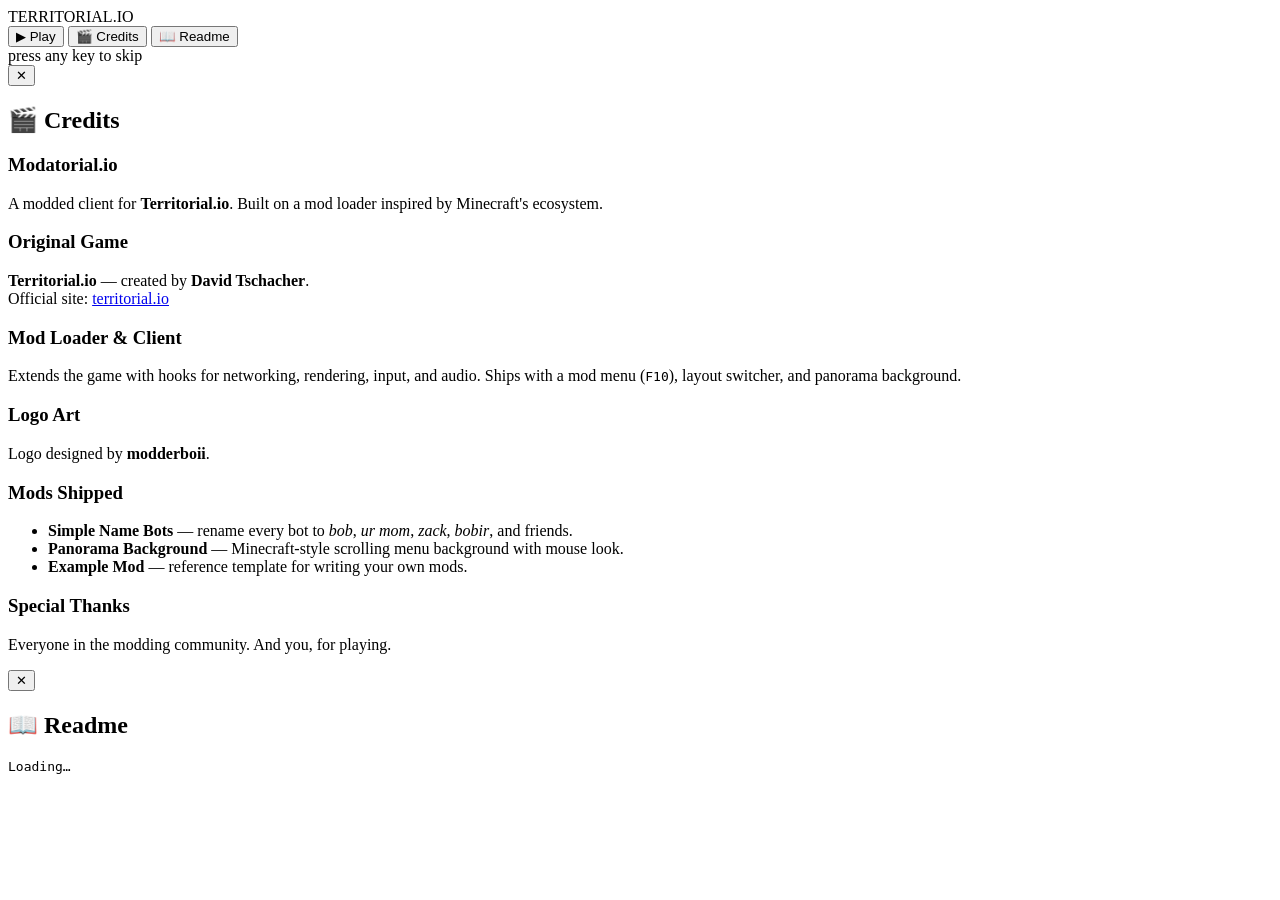
==== commit bdce9cf0: "Add files via upload" ====
--- a/index.html
+++ b/index.html
@@ -4,205 +4,15 @@
 <meta charset="utf-8">
 <title>Modatorial.io</title>
 <meta name="viewport" content="width=device-width, initial-scale=1">
-<style>
-  html, body {
-    margin: 0; padding: 0; overflow: hidden;
-    background: #000; color: #fff;
-    font-family: system-ui, -apple-system, sans-serif;
-    height: 100vh; width: 100vw;
-    user-select: none;
-  }
-
-  #stage {
-    position: fixed; inset: 0;
-    display: flex; align-items: center; justify-content: center;
-    overflow: hidden;
-  }
-
-  #pano {
-    position: absolute; inset: -10%;
-    background: #050510;
-    background-size: cover;
-    background-position: center;
-    opacity: 0;
-    transition: opacity 1.2s ease;
-    transform: scale(1.06);
-    animation: pan-drift 26s ease-in-out infinite alternate;
-  }
-  #pano.loaded   { opacity: 1; }
-  #pano.fade-out { opacity: 0; }
-  @keyframes pan-drift {
-    0%   { transform: scale(1.06) translateX(0); }
-    100% { transform: scale(1.06) translateX(-4%); }
-  }
-
-  #vig {
-    position: absolute; inset: 0;
-    background: radial-gradient(circle at center,
-                transparent 35%, rgba(0,0,0,0.8) 100%);
-    pointer-events: none;
-    z-index: 1;
-  }
-
-  #letters {
-    position: relative;
-    z-index: 10;
-    display: flex;
-    flex-wrap: wrap;
-    justify-content: center;
-    font-family: 'Arial Black', 'Segoe UI Black', system-ui, sans-serif;
-    font-weight: 900;
-    font-size: clamp(28px, 6.5vw, 96px);
-    letter-spacing: 0.02em;
-    user-select: none;
-    pointer-events: none;
-    max-width: 95vw;
-  }
-  #letters span {
-    display: inline-block;
-    opacity: 0;
-    color: #dcdcdc;
-    will-change: transform, opacity;
-  }
-
-  #menu {
-    position: absolute;
-    z-index: 20;
-    display: flex; flex-direction: column; gap: 14px;
-    opacity: 0;
-    transform: translateY(20px);
-    transition: opacity 0.8s ease, transform 0.8s cubic-bezier(0.34, 1.4, 0.64, 1);
-    pointer-events: none;
-  }
-  #menu.show {
-    opacity: 1;
-    transform: translateY(0);
-    pointer-events: auto;
-  }
-
-  #menu button {
-    background: linear-gradient(180deg, rgba(0,110,0,0.94) 0%, rgba(0,70,0,0.94) 100%);
-    color: #fff;
-    border: 2px solid #fff;
-    padding: 15px 34px;
-    font: 600 17px system-ui;
-    letter-spacing: 0.5px;
-    border-radius: 4px;
-    cursor: pointer;
-    min-width: 240px;
-    transition: all 0.15s;
-    text-align: center;
-    box-shadow: 0 0 0 1px rgba(0,0,0,0.5), inset 0 1px 0 rgba(255,255,255,0.15);
-  }
-  #menu button:hover {
-    background: linear-gradient(180deg, rgba(0,170,0,0.95) 0%, rgba(0,100,0,0.95) 100%);
-    transform: translateY(-2px);
-    box-shadow: 0 4px 16px rgba(0,180,0,0.35), 0 0 0 1px rgba(0,0,0,0.5), inset 0 1px 0 rgba(255,255,255,0.25);
-  }
-  #menu button.secondary {
-    background: linear-gradient(180deg, rgba(40,40,45,0.92) 0%, rgba(22,22,26,0.92) 100%);
-  }
-  #menu button.secondary:hover {
-    background: linear-gradient(180deg, rgba(70,70,78,0.95) 0%, rgba(40,40,48,0.95) 100%);
-    box-shadow: 0 4px 16px rgba(0,0,0,0.4), 0 0 0 1px rgba(0,0,0,0.5), inset 0 1px 0 rgba(255,255,255,0.15);
-  }
-
-  #flash {
-    position: fixed; inset: 0;
-    background: #fff;
-    opacity: 0;
-    pointer-events: none;
-    z-index: 50;
-    transition: opacity 0.2s;
-  }
-
-  #skip {
-    position: fixed; bottom: 20px; right: 24px;
-    font-size: 12px; opacity: 0.4;
-    color: #fff; z-index: 100;
-    font-family: system-ui;
-    letter-spacing: 1px;
-  }
-
-  /* ---- Modals ---- */
-  .modal {
-    position: fixed; inset: 0;
-    background: rgba(0,0,0,0.85);
-    display: none;
-    align-items: center; justify-content: center;
-    z-index: 200;
-    padding: 40px 20px;
-    box-sizing: border-box;
-    opacity: 0;
-    transition: opacity 0.25s;
-  }
-  .modal.show { display: flex; opacity: 1; }
-  .modal-inner {
-    background: #12151b;
-    border: 1px solid #2a2f38;
-    border-radius: 12px;
-    max-width: 720px;
-    width: 100%;
-    max-height: 82vh;
-    overflow: auto;
-    padding: 32px 40px;
-    box-shadow: 0 24px 80px rgba(0,0,0,0.7);
-    transform: translateY(12px);
-    transition: transform 0.3s cubic-bezier(0.34, 1.4, 0.64, 1);
-  }
-  .modal.show .modal-inner { transform: translateY(0); }
-  .modal-inner h2 {
-    margin: 0 0 20px;
-    font-size: 26px;
-    border-bottom: 1px solid #2a2f38;
-    padding-bottom: 14px;
-  }
-  .modal-inner h3 {
-    color: #7dd;
-    margin: 22px 0 8px;
-    font-size: 15px;
-    text-transform: uppercase;
-    letter-spacing: 1px;
-    opacity: 0.85;
-  }
-  .modal-inner p, .modal-inner li { font-size: 14px; line-height: 1.6; opacity: 0.92; }
-  .modal-inner a { color: #7bd; }
-  .modal-inner pre {
-    background: #0a0c10;
-    padding: 16px;
-    border-radius: 8px;
-    overflow-x: auto;
-    font-family: ui-monospace, Menlo, Consolas, monospace;
-    font-size: 12.5px;
-    line-height: 1.55;
-    color: #cbd;
-    border: 1px solid #1e242e;
-    white-space: pre-wrap;
-    word-wrap: break-word;
-  }
-  .modal-close {
-    float: right;
-    background: none; border: 0;
-    color: #fff; font-size: 20px;
-    cursor: pointer; padding: 4px 10px;
-    border-radius: 6px;
-    transition: background 0.15s;
-  }
-  .modal-close:hover { background: rgba(255,80,80,0.15); color: #f88; }
-  .modal-inner ul { padding-left: 20px; }
-  .modal-inner code {
-    background: #0a0c10;
-    padding: 2px 6px;
-    border-radius: 4px;
-    font-size: 12px;
-  }
-</style>
+<link rel="stylesheet" href="css/splash.css">
 </head>
 <body>
 
 <div id="stage">
   <div id="pano"></div>
   <div id="vig"></div>
+
+  <img id="splash-logo" src="assets/logo.png" alt="Modatorial" />
 
   <div id="letters"></div>
 
@@ -231,6 +41,9 @@
 
     <h3>Mod Loader &amp; Client</h3>
     <p>Extends the game with hooks for networking, rendering, input, and audio. Ships with a mod menu (<kbd>F10</kbd>), layout switcher, and panorama background.</p>
+
+    <h3>Logo Art</h3>
+    <p>Logo designed by <strong>modderboii</strong>.</p>
 
     <h3>Mods Shipped</h3>
     <ul>
@@ -257,10 +70,11 @@
 (() => {
   'use strict';
 
-  const $letters = document.getElementById('letters');
-  const $pano    = document.getElementById('pano');
-  const $menu    = document.getElementById('menu');
-  const $flash   = document.getElementById('flash');
+  const $letters   = document.getElementById('letters');
+  const $pano      = document.getElementById('pano');
+  const $menu      = document.getElementById('menu');
+  const $flash     = document.getElementById('flash');
+  const $logo      = document.getElementById('splash-logo');
 
   const START_TEXT = 'TERRITORIAL.IO';
   const FINAL_TEXT = 'MODATORIAL.IO';
@@ -271,6 +85,7 @@
   function skipAll() {
     if (skipped) return;
     skipped = true;
+    if ($logo) $logo.classList.add('show');
     showFinalMenu();
   }
   window.addEventListener('keydown', skipAll);
@@ -304,6 +119,18 @@
     tryNext();
   }
 
+  /* ---------- logo load check ---------- */
+  function logoReady() {
+    return $logo && $logo.complete && $logo.naturalWidth > 0;
+  }
+  if ($logo) {
+    $logo.onerror = () => {
+      $logo.style.display = 'none';
+      // If the logo never loads, adjust the letters' vertical position
+      $letters.style.top = '50%';
+    };
+  }
+
   /* ---------- animation ---------- */
   async function animate() {
     await wait(300);
@@ -320,8 +147,7 @@
       s.style.transition = 'none';
       $letters.appendChild(s);
     }
-    // force reflow so the initial transform sticks
-    void $letters.offsetWidth;
+    void $letters.offsetWidth; // force reflow
     [...$letters.children].forEach((s, i) => {
       const d = 60 + i * 45 + Math.random() * 120;
       setTimeout(() => {
@@ -364,7 +190,14 @@
     await wait(1100);
     if (skipped) return;
 
-    // --- PHASE 3 : panorama fades in behind the letters ---
+    // --- PHASE 2.5 : logo fades in above the letters ---
+    if (logoReady()) {
+      $logo.classList.add('show');
+      await wait(700);
+      if (skipped) return;
+    }
+
+    // --- PHASE 3 : panorama fades in behind everything ---
     loadPanorama();
     await wait(1100);
     if (skipped) return;
@@ -377,6 +210,10 @@
         s.style.textShadow = '0 0 18px #fff, 0 0 40px #aaf, 0 0 90px #7af';
       }, i * 30);
     });
+    // Logo brightens too
+    if (logoReady()) {
+      $logo.style.filter = 'drop-shadow(0 0 40px #fff) drop-shadow(0 0 80px #7af)';
+    }
     await wait(650);
     if (skipped) return;
 
@@ -393,6 +230,10 @@
         s.style.opacity = '0';
       }, i * 25);
     });
+    if (logoReady()) {
+      $logo.style.transition = 'opacity 0.7s';
+      $logo.style.opacity = '0';
+    }
     $pano.classList.add('fade-out');
     await wait(1200);
     if (skipped) return;
@@ -405,6 +246,7 @@
     $pano.classList.remove('loaded');
     $pano.style.background = '#000';
     $pano.style.transition = 'none';
+    if ($logo) { $logo.classList.remove('show'); $logo.style.opacity = '0'; }
     $menu.classList.add('show');
     document.getElementById('skip').style.opacity = '0';
   }
@@ -433,7 +275,7 @@
         if (!r.ok) continue;
         pre.textContent = await r.text();
         return;
-      } catch { /* try next */ }
+      } catch {}
     }
     pre.textContent =
       'No MODDING.md or README.md found in the project root.\n\n' +
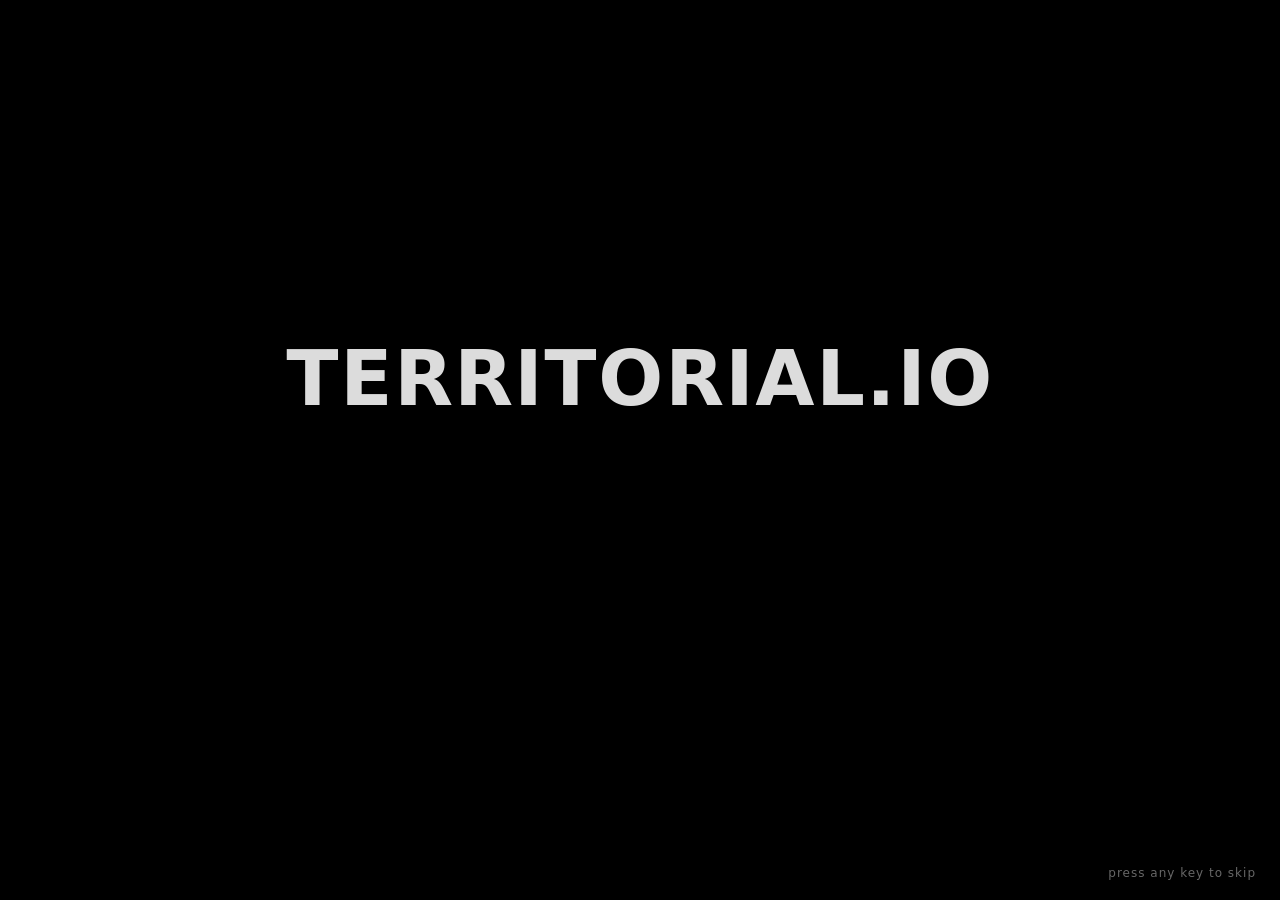
==== commit 3ceefa2f: "patch 9.4.6 gugugaga" ====
--- a/index.html
+++ b/index.html
@@ -5,6 +5,9 @@
 <title>Modatorial.io</title>
 <meta name="viewport" content="width=device-width, initial-scale=1">
 <link rel="stylesheet" href="css/splash.css">
+<link rel="icon" href="favicon.ico" type="image/x-icon">
+<link rel="shortcut icon" href="favicon.ico" type="image/x-icon">
+<link rel="apple-touch-icon" href="favicon.ico">
 </head>
 <body>
 
@@ -18,6 +21,7 @@
 
   <div id="menu">
     <button id="btn-play">▶  Play</button>
+    <button id="btn-account" class="secondary">🧑  My Account</button>
     <button id="btn-credits" class="secondary">🎬  Credits</button>
     <button id="btn-readme"  class="secondary">📖  Readme</button>
   </div>
@@ -31,29 +35,17 @@
   <div class="modal-inner">
     <button class="modal-close" data-close>✕</button>
     <h2>🎬 Credits</h2>
-
     <h3>Modatorial.io</h3>
-    <p>A modded client for <strong>Territorial.io</strong>. Built on a mod loader inspired by Minecraft's ecosystem.</p>
-
+    <p>A modded client for <strong>Territorial.io</strong>.</p>
     <h3>Original Game</h3>
-    <p><strong>Territorial.io</strong> — created by <strong>David Tschacher</strong>.<br>
-    Official site: <a href="https://territorial.io" target="_blank">territorial.io</a></p>
-
-    <h3>Mod Loader &amp; Client</h3>
-    <p>Extends the game with hooks for networking, rendering, input, and audio. Ships with a mod menu (<kbd>F10</kbd>), layout switcher, and panorama background.</p>
-
-    <h3>Logo Art</h3>
-    <p>Logo designed by <strong>modderboii</strong>.</p>
-
-    <h3>Mods Shipped</h3>
+    <p><strong>Territorial.io</strong> — by <strong>David Tschacher</strong>.<br>
+    <a href="https://territorial.io" target="_blank">territorial.io</a></p>
+    <h3>Team</h3>
     <ul>
-      <li><strong>Simple Name Bots</strong> — rename every bot to <em>bob</em>, <em>ur mom</em>, <em>zack</em>, <em>bobir</em>, and friends.</li>
-      <li><strong>Panorama Background</strong> — Minecraft-style scrolling menu background with mouse look.</li>
-      <li><strong>Example Mod</strong> — reference template for writing your own mods.</li>
+      <li><strong>Pakball13</strong> — Founder · Lead Developer</li>
+      <li><strong>Roble Code</strong> — Bug Hunter · Contributor</li>
+      <li><strong>ModderBoii</strong> — Logo &amp; SVG icons</li>
     </ul>
-
-    <h3>Special Thanks</h3>
-    <p>Everyone in the modding community. And you, for playing.</p>
   </div>
 </div>
 
@@ -82,22 +74,18 @@
   const wait = ms => new Promise(r => setTimeout(r, ms));
 
   let skipped = false;
-  function skipAll() {
-    if (skipped) return;
-    skipped = true;
-    if ($logo) $logo.classList.add('show');
-    showFinalMenu();
-  }
-  window.addEventListener('keydown', skipAll);
-  window.addEventListener('mousedown', skipAll);
-
-  /* ---------- panorama loader (uses the mod's image if present) ---------- */
+  let menuShown = false;
+
+  /* ============================================================
+   * PANORAMA LOADER
+   * ============================================================ */
   function loadPanorama() {
     const candidates = [
       'mods/panorama-bg/assets/panorama.png',
       'mods/panorama-bg/assets/panorama.jpg',
       'mods/panorama-bg/assets/panorama.jpeg',
-      'mods/panorama-bg/assets/panorama.webp'
+      'mods/panorama-bg/assets/panorama.webp',
+      'assets/panorama.png'
     ];
     let i = 0;
     const tryNext = () => {
@@ -111,6 +99,8 @@
       const img = new Image();
       img.onload  = () => {
         $pano.style.backgroundImage = `url("${url}")`;
+        $pano.style.backgroundSize  = 'cover';
+        $pano.style.backgroundPosition = 'center';
         $pano.classList.add('loaded');
       };
       img.onerror = tryNext;
@@ -119,143 +109,197 @@
     tryNext();
   }
 
-  /* ---------- logo load check ---------- */
+  /* ============================================================
+   * LOGO HANDLING
+   * ============================================================ */
   function logoReady() {
     return $logo && $logo.complete && $logo.naturalWidth > 0;
   }
   if ($logo) {
-    $logo.onerror = () => {
+    $logo.addEventListener('error', () => {
       $logo.style.display = 'none';
-      // If the logo never loads, adjust the letters' vertical position
-      $letters.style.top = '50%';
-    };
-  }
-
-  /* ---------- animation ---------- */
+      if ($letters) $letters.style.top = '50%';
+    });
+  }
+
+  /* ============================================================
+   * SKIP HANDLERS
+   * ============================================================ */
+  function skipAll() {
+    if (skipped) return;
+    skipped = true;
+    showFinalMenu();
+  }
+  window.addEventListener('keydown', skipAll);
+  window.addEventListener('mousedown', skipAll);
+
+  /* ============================================================
+   * ANIMATION
+   * ============================================================ */
   async function animate() {
-    await wait(300);
-    if (skipped) return;
-
-    // --- PHASE 1 : TERRITORIAL.IO falls from the sky ---
-    $letters.innerHTML = '';
-    for (const ch of START_TEXT) {
-      const s = document.createElement('span');
-      s.textContent = ch === ' ' ? '\u00A0' : ch;
-      const xJit = (Math.random() - 0.5) * 40;
-      const rot  = (Math.random() - 0.5) * 12;
-      s.style.transform = `translate(${xJit}px, -600px) rotate(${rot}deg)`;
-      s.style.transition = 'none';
-      $letters.appendChild(s);
+    try {
+      await wait(300);
+      if (skipped) return;
+
+      /* ---- PHASE 1 : letters fall from sky ---- */
+      $letters.innerHTML = '';
+      for (const ch of START_TEXT) {
+        const s = document.createElement('span');
+        s.textContent = ch === ' ' ? '\u00A0' : ch;
+        const xJit = (Math.random() - 0.5) * 40;
+        const rot  = (Math.random() - 0.5) * 12;
+        s.style.transform  = `translate(${xJit}px, -600px) rotate(${rot}deg)`;
+        s.style.transition = 'none';
+        $letters.appendChild(s);
+      }
+      void $letters.offsetWidth;   /* force reflow */
+
+      [...$letters.children].forEach((s, i) => {
+        const d = 60 + i * 45 + Math.random() * 120;
+        setTimeout(() => {
+          s.style.transition = 'opacity 0.35s ease, transform 0.85s cubic-bezier(0.22, 1.4, 0.36, 1)';
+          s.style.opacity    = '1';
+          s.style.transform  = 'translate(0, 0) rotate(0deg)';
+        }, d);
+      });
+
+      await wait(1900);
+      if (skipped) return;
+
+      /* ---- PHASE 2 : morph to MODATORIAL.IO ---- */
+      [...$letters.children].forEach((s, i) => {
+        setTimeout(() => {
+          s.style.transition = 'opacity 0.35s, transform 0.35s';
+          s.style.opacity    = '0';
+          s.style.transform  = 'translateY(-30px) scale(0.5)';
+        }, i * 25);
+      });
+      await wait(500);
+      $letters.innerHTML = '';
+
+      for (const ch of FINAL_TEXT) {
+        const s = document.createElement('span');
+        s.textContent = ch === ' ' ? '\u00A0' : ch;
+        s.style.opacity = '0';
+        s.style.transform = 'translateY(60px) scale(0.4)';
+        s.style.transition = 'none';
+        $letters.appendChild(s);
+      }
+      void $letters.offsetWidth;
+      [...$letters.children].forEach((s, i) => {
+        const d = 40 + i * 40;
+        setTimeout(() => {
+          s.style.transition = 'opacity 0.3s, transform 0.55s cubic-bezier(0.22, 1.5, 0.36, 1)';
+          s.style.opacity    = '1';
+          s.style.transform  = 'translateY(0) scale(1)';
+        }, d);
+      });
+
+      await wait(1100);
+      if (skipped) return;
+
+      /* ---- PHASE 3 : logo fades in ---- */
+      if (logoReady()) {
+        $logo.classList.add('show');
+        await wait(700);
+        if (skipped) return;
+      }
+
+      /* ---- PHASE 4 : panorama fades in ---- */
+      loadPanorama();
+      await wait(1100);
+      if (skipped) return;
+
+      /* ---- PHASE 5 : glow + flash ---- */
+      [...$letters.children].forEach((s, i) => {
+        setTimeout(() => {
+          s.style.transition  = 'color 0.4s, text-shadow 0.6s';
+          s.style.color       = '#fff';
+          s.style.textShadow  = '0 0 18px #fff, 0 0 40px #aaf, 0 0 90px #7af';
+        }, i * 30);
+      });
+      if (logoReady()) {
+        $logo.style.filter = 'drop-shadow(0 0 40px #fff) drop-shadow(0 0 80px #7af)';
+      }
+      await wait(650);
+      if (skipped) return;
+
+      $flash.style.opacity = '0.95';
+      await wait(220);
+      $flash.style.opacity = '0';
+      await wait(220);
+      if (skipped) return;
+
+      /* ---- PHASE 6 : fade to black ---- */
+      [...$letters.children].forEach((s, i) => {
+        setTimeout(() => {
+          s.style.transition = 'opacity 0.7s';
+          s.style.opacity    = '0';
+        }, i * 25);
+      });
+      if (logoReady()) {
+        $logo.style.transition = 'opacity 0.7s';
+        $logo.style.opacity    = '0';
+      }
+      $pano.classList.add('fade-out');
+
+      await wait(1200);
+
+    } catch (e) {
+      console.error('[Splash] Animation error:', e);
     }
-    void $letters.offsetWidth; // force reflow
-    [...$letters.children].forEach((s, i) => {
-      const d = 60 + i * 45 + Math.random() * 120;
-      setTimeout(() => {
-        s.style.transition = 'opacity 0.35s ease, transform 0.85s cubic-bezier(0.22, 1.4, 0.36, 1)';
-        s.style.opacity = '1';
-        s.style.transform = 'translate(0, 0) rotate(0deg)';
-      }, d);
-    });
-    await wait(1900);
-    if (skipped) return;
-
-    // --- PHASE 2 : morph into MODATORIAL.IO ---
-    [...$letters.children].forEach((s, i) => {
-      setTimeout(() => {
-        s.style.transition = 'opacity 0.35s, transform 0.35s';
-        s.style.opacity = '0';
-        s.style.transform = 'translateY(-30px) scale(0.5)';
-      }, i * 25);
-    });
-    await wait(500);
-    $letters.innerHTML = '';
-
-    for (const ch of FINAL_TEXT) {
-      const s = document.createElement('span');
-      s.textContent = ch === ' ' ? '\u00A0' : ch;
-      s.style.opacity = '0';
-      s.style.transform = 'translateY(60px) scale(0.4)';
-      s.style.transition = 'none';
-      $letters.appendChild(s);
+
+    /* ALWAYS show the menu, no matter what happened */
+    if (!skipped) showFinalMenu();
+  }
+
+  function showFinalMenu() {
+    if (menuShown) return;
+    menuShown = true;
+
+    try { $letters.innerHTML = ''; } catch {}
+
+    try {
+      $pano.classList.remove('loaded');
+      $pano.classList.add('fade-out');
+      $pano.style.backgroundImage = 'none';
+      $pano.style.background = '#000';
+    } catch {}
+
+    try {
+      if ($logo) { $logo.classList.remove('show'); $logo.style.opacity = '0'; }
+    } catch {}
+
+    /* Show the menu */
+    try { $menu.classList.add('show'); } catch {}
+    try { document.getElementById('skip').style.opacity = '0'; } catch {}
+
+    console.log('[Splash] Menu shown');
+  }
+
+  /* ============================================================
+   * FALLBACK: force menu after 12s no matter what
+   * ============================================================ */
+  setTimeout(() => {
+    if (!menuShown) {
+      console.warn('[Splash] Animation timeout — forcing menu');
+      showFinalMenu();
     }
-    void $letters.offsetWidth;
-    [...$letters.children].forEach((s, i) => {
-      const d = 40 + i * 40;
-      setTimeout(() => {
-        s.style.transition = 'opacity 0.3s, transform 0.55s cubic-bezier(0.22, 1.5, 0.36, 1)';
-        s.style.opacity = '1';
-        s.style.transform = 'translateY(0) scale(1)';
-      }, d);
-    });
-    await wait(1100);
-    if (skipped) return;
-
-    // --- PHASE 2.5 : logo fades in above the letters ---
-    if (logoReady()) {
-      $logo.classList.add('show');
-      await wait(700);
-      if (skipped) return;
-    }
-
-    // --- PHASE 3 : panorama fades in behind everything ---
-    loadPanorama();
-    await wait(1100);
-    if (skipped) return;
-
-    // --- PHASE 4 : letters glow + white flash ---
-    [...$letters.children].forEach((s, i) => {
-      setTimeout(() => {
-        s.style.transition = 'color 0.4s, text-shadow 0.6s';
-        s.style.color = '#fff';
-        s.style.textShadow = '0 0 18px #fff, 0 0 40px #aaf, 0 0 90px #7af';
-      }, i * 30);
-    });
-    // Logo brightens too
-    if (logoReady()) {
-      $logo.style.filter = 'drop-shadow(0 0 40px #fff) drop-shadow(0 0 80px #7af)';
-    }
-    await wait(650);
-    if (skipped) return;
-
-    $flash.style.opacity = '0.95';
-    await wait(220);
-    $flash.style.opacity = '0';
-    await wait(220);
-    if (skipped) return;
-
-    // --- PHASE 5 : fade to black ---
-    [...$letters.children].forEach((s, i) => {
-      setTimeout(() => {
-        s.style.transition = 'opacity 0.7s';
-        s.style.opacity = '0';
-      }, i * 25);
-    });
-    if (logoReady()) {
-      $logo.style.transition = 'opacity 0.7s';
-      $logo.style.opacity = '0';
-    }
-    $pano.classList.add('fade-out');
-    await wait(1200);
-    if (skipped) return;
-
-    showFinalMenu();
-  }
-
-  function showFinalMenu() {
-    $letters.innerHTML = '';
-    $pano.classList.remove('loaded');
-    $pano.style.background = '#000';
-    $pano.style.transition = 'none';
-    if ($logo) { $logo.classList.remove('show'); $logo.style.opacity = '0'; }
-    $menu.classList.add('show');
-    document.getElementById('skip').style.opacity = '0';
-  }
-
-  /* ---------- buttons ---------- */
+  }, 12000);
+
+  /* ============================================================
+   * BUTTON HANDLERS
+   * ============================================================ */
   document.getElementById('btn-play').addEventListener('click', () => {
+    console.log('[Splash] Play clicked → game.html');
     document.body.style.transition = 'opacity 0.45s';
     document.body.style.opacity = '0';
     setTimeout(() => { location.href = 'game.html'; }, 450);
+  });
+
+  document.getElementById('btn-account').addEventListener('click', () => {
+    console.log('[Splash] Account clicked → account.html');
+    location.href = 'account.html';
   });
 
   document.getElementById('btn-credits').addEventListener('click', () => {
@@ -269,17 +313,21 @@
     pre.textContent = 'Loading…';
 
     const sources = ['MODDING.md', 'README.md', 'readme.md', 'Readme.md'];
+    let loaded = false;
     for (const src of sources) {
       try {
         const r = await fetch(src, { cache: 'no-store' });
         if (!r.ok) continue;
         pre.textContent = await r.text();
-        return;
+        loaded = true;
+        break;
       } catch {}
     }
-    pre.textContent =
-      'No MODDING.md or README.md found in the project root.\n\n' +
-      'Create one of those files next to index.html and it will be shown here.';
+    if (!loaded) {
+      pre.textContent =
+        'No MODDING.md or README.md found in the project root.\n\n' +
+        'Create one of those files next to index.html and it will be shown here.';
+    }
   });
 
   document.querySelectorAll('[data-close]').forEach(b => {
@@ -293,7 +341,9 @@
       document.querySelectorAll('.modal.show').forEach(m => m.classList.remove('show'));
   });
 
-  /* ---------- go ---------- */
+  /* ============================================================
+   * GO
+   * ============================================================ */
   animate();
 })();
 </script>
--- a/css/splash.css
+++ b/css/splash.css
@@ -0,0 +1,258 @@
+/* ============================================================
+ * Splash screen — Modatorial.io intro animation
+ * ============================================================ */
+
+html, body {
+  margin: 0;
+  padding: 0;
+  overflow: hidden;
+  background: #000;
+  color: #fff;
+  font-family: system-ui, -apple-system, sans-serif;
+  height: 100vh;
+  width: 100vw;
+  user-select: none;
+}
+
+#stage {
+  position: fixed;
+  inset: 0;
+  overflow: hidden;
+}
+
+/* ---------- panorama background ---------- */
+#pano {
+  position: absolute;
+  inset: -10%;
+  background: #050510;
+  background-size: cover;
+  background-position: center;
+  opacity: 0;
+  transition: opacity 1.2s ease;
+  transform: scale(1.06);
+  animation: pan-drift 26s ease-in-out infinite alternate;
+}
+#pano.loaded   { opacity: 1; }
+#pano.fade-out { opacity: 0; }
+
+@keyframes pan-drift {
+  0%   { transform: scale(1.06) translateX(0); }
+  100% { transform: scale(1.06) translateX(-4%); }
+}
+
+#vig {
+  position: absolute;
+  inset: 0;
+  background: radial-gradient(circle at center,
+              transparent 35%, rgba(0,0,0,0.8) 100%);
+  pointer-events: none;
+  z-index: 1;
+}
+
+/* ---------- falling / morphing letters ---------- */
+#letters {
+  position: absolute;
+  left: 50%;
+  top: 42%;
+  transform: translate(-50%, -50%);
+  z-index: 10;
+
+  display: flex;
+  justify-content: center;
+  align-items: center;
+  flex-wrap: nowrap;              /* ← never wrap */
+  white-space: nowrap;            /* ← never wrap */
+
+  width: max-content;
+  max-width: 96vw;
+
+  font-family: 'Arial Black', 'Segoe UI Black', system-ui, sans-serif;
+  font-weight: 900;
+  font-size: min(7vw, 8.5vh);     /* ← viewport-aware, no clamping overflow */
+  letter-spacing: 0.02em;
+
+  user-select: none;
+  pointer-events: none;
+}
+
+#letters span {
+  display: inline-block;
+  white-space: nowrap;            /* ← each letter never wraps */
+  opacity: 0;
+  color: #dcdcdc;
+  will-change: transform, opacity;
+}
+
+/* ---------- logo (fades in above the letters) ---------- */
+#splash-logo {
+  position: absolute;
+  left: 50%;
+  top: 22%;
+  transform: translate(-50%, -50%) scale(0.6);
+  width: clamp(120px, 15vw, 200px);
+  height: auto;
+  opacity: 0;
+  z-index: 15;
+  pointer-events: none;
+  filter: drop-shadow(0 0 24px rgba(120, 200, 255, 0.4));
+  transition: opacity 0.7s ease, transform 0.9s cubic-bezier(0.22, 1.4, 0.36, 1);
+}
+#splash-logo.show {
+  opacity: 1;
+  transform: translate(-50%, -50%) scale(1);
+}
+
+/* ---------- final menu ---------- */
+#menu {
+  position: absolute;
+  left: 50%;
+  top: 58%;
+  transform: translate(-50%, 20px);
+  z-index: 20;
+  display: flex;
+  flex-direction: column;
+  gap: 14px;
+  opacity: 0;
+  transition: opacity 0.8s ease, transform 0.8s cubic-bezier(0.34, 1.4, 0.64, 1);
+  pointer-events: none;
+}
+#menu.show {
+  opacity: 1;
+  transform: translate(-50%, 0);
+  pointer-events: auto;
+}
+
+#menu button {
+  background: linear-gradient(180deg, rgba(0,110,0,0.94) 0%, rgba(0,70,0,0.94) 100%);
+  color: #fff;
+  border: 2px solid #fff;
+  padding: 15px 34px;
+  font: 600 17px system-ui;
+  letter-spacing: 0.5px;
+  border-radius: 4px;
+  cursor: pointer;
+  min-width: 240px;
+  transition: all 0.15s;
+  text-align: center;
+  box-shadow: 0 0 0 1px rgba(0,0,0,0.5), inset 0 1px 0 rgba(255,255,255,0.15);
+}
+#menu button:hover {
+  background: linear-gradient(180deg, rgba(0,170,0,0.95) 0%, rgba(0,100,0,0.95) 100%);
+  transform: translateY(-2px);
+  box-shadow: 0 4px 16px rgba(0,180,0,0.35), 0 0 0 1px rgba(0,0,0,0.5), inset 0 1px 0 rgba(255,255,255,0.25);
+}
+#menu button.secondary {
+  background: linear-gradient(180deg, rgba(40,40,45,0.92) 0%, rgba(22,22,26,0.92) 100%);
+}
+#menu button.secondary:hover {
+  background: linear-gradient(180deg, rgba(70,70,78,0.95) 0%, rgba(40,40,48,0.95) 100%);
+  box-shadow: 0 4px 16px rgba(0,0,0,0.4), 0 0 0 1px rgba(0,0,0,0.5), inset 0 1px 0 rgba(255,255,255,0.15);
+}
+
+/* ---------- flash overlay ---------- */
+#flash {
+  position: fixed;
+  inset: 0;
+  background: #fff;
+  opacity: 0;
+  pointer-events: none;
+  z-index: 50;
+  transition: opacity 0.2s;
+}
+
+#skip {
+  position: fixed;
+  bottom: 20px;
+  right: 24px;
+  font-size: 12px;
+  opacity: 0.4;
+  color: #fff;
+  z-index: 100;
+  font-family: system-ui;
+  letter-spacing: 1px;
+}
+
+/* ---------- modals (Credits / Readme) ---------- */
+.modal {
+  position: fixed;
+  inset: 0;
+  background: rgba(0,0,0,0.85);
+  display: none;
+  align-items: center;
+  justify-content: center;
+  z-index: 200;
+  padding: 40px 20px;
+  box-sizing: border-box;
+  opacity: 0;
+  transition: opacity 0.25s;
+}
+.modal.show { display: flex; opacity: 1; }
+
+.modal-inner {
+  background: #12151b;
+  border: 1px solid #2a2f38;
+  border-radius: 12px;
+  max-width: 720px;
+  width: 100%;
+  max-height: 82vh;
+  overflow: auto;
+  padding: 32px 40px;
+  box-shadow: 0 24px 80px rgba(0,0,0,0.7);
+  transform: translateY(12px);
+  transition: transform 0.3s cubic-bezier(0.34, 1.4, 0.64, 1);
+}
+.modal.show .modal-inner { transform: translateY(0); }
+
+.modal-inner h2 {
+  margin: 0 0 20px;
+  font-size: 26px;
+  border-bottom: 1px solid #2a2f38;
+  padding-bottom: 14px;
+}
+.modal-inner h3 {
+  color: #7dd;
+  margin: 22px 0 8px;
+  font-size: 15px;
+  text-transform: uppercase;
+  letter-spacing: 1px;
+  opacity: 0.85;
+}
+.modal-inner p,
+.modal-inner li {
+  font-size: 14px;
+  line-height: 1.6;
+  opacity: 0.92;
+}
+.modal-inner a { color: #7bd; }
+.modal-inner pre {
+  background: #0a0c10;
+  padding: 16px;
+  border-radius: 8px;
+  overflow-x: auto;
+  font-family: ui-monospace, Menlo, Consolas, monospace;
+  font-size: 12.5px;
+  line-height: 1.55;
+  color: #cbd;
+  border: 1px solid #1e242e;
+  white-space: pre-wrap;
+  word-wrap: break-word;
+}
+.modal-close {
+  float: right;
+  background: none;
+  border: 0;
+  color: #fff;
+  font-size: 20px;
+  cursor: pointer;
+  padding: 4px 10px;
+  border-radius: 6px;
+  transition: background 0.15s;
+}
+.modal-close:hover { background: rgba(255,80,80,0.15); color: #f88; }
+.modal-inner ul { padding-left: 20px; }
+.modal-inner code {
+  background: #0a0c10;
+  padding: 2px 6px;
+  border-radius: 4px;
+  font-size: 12px;
+}
